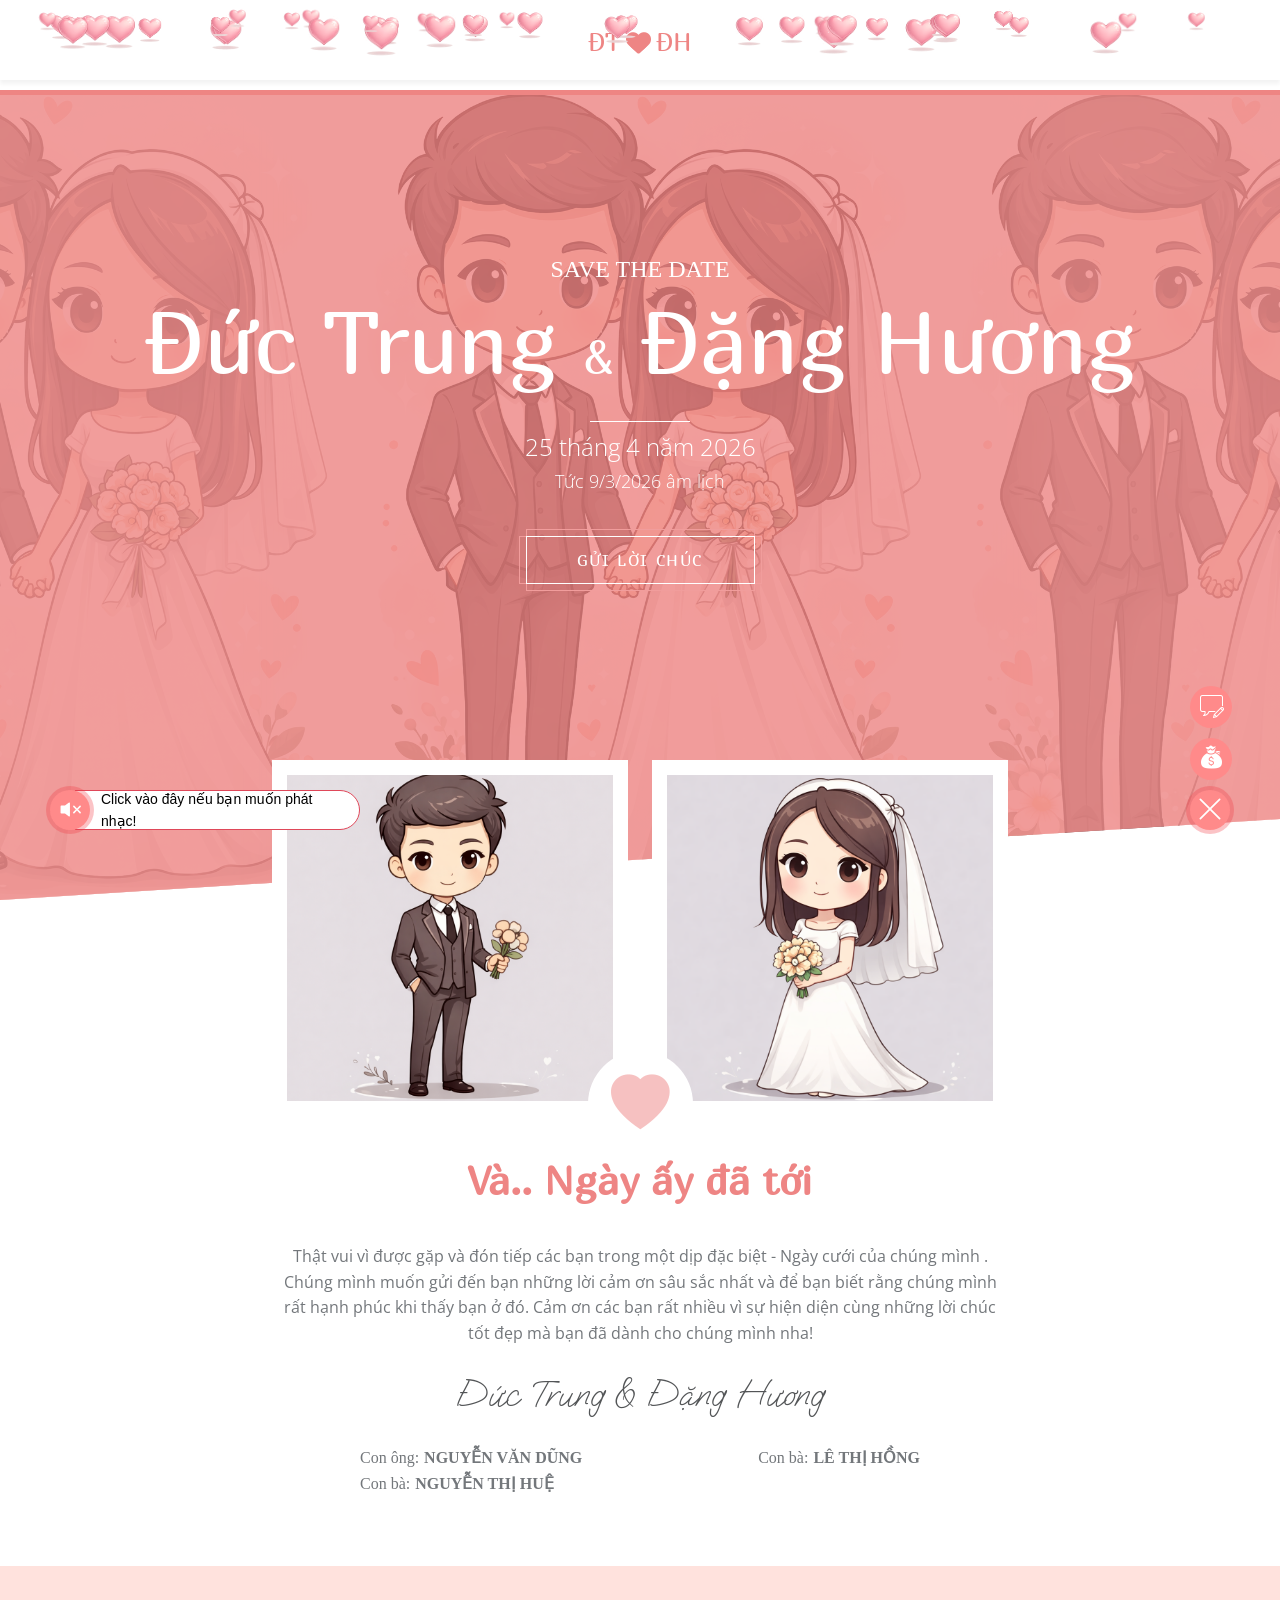
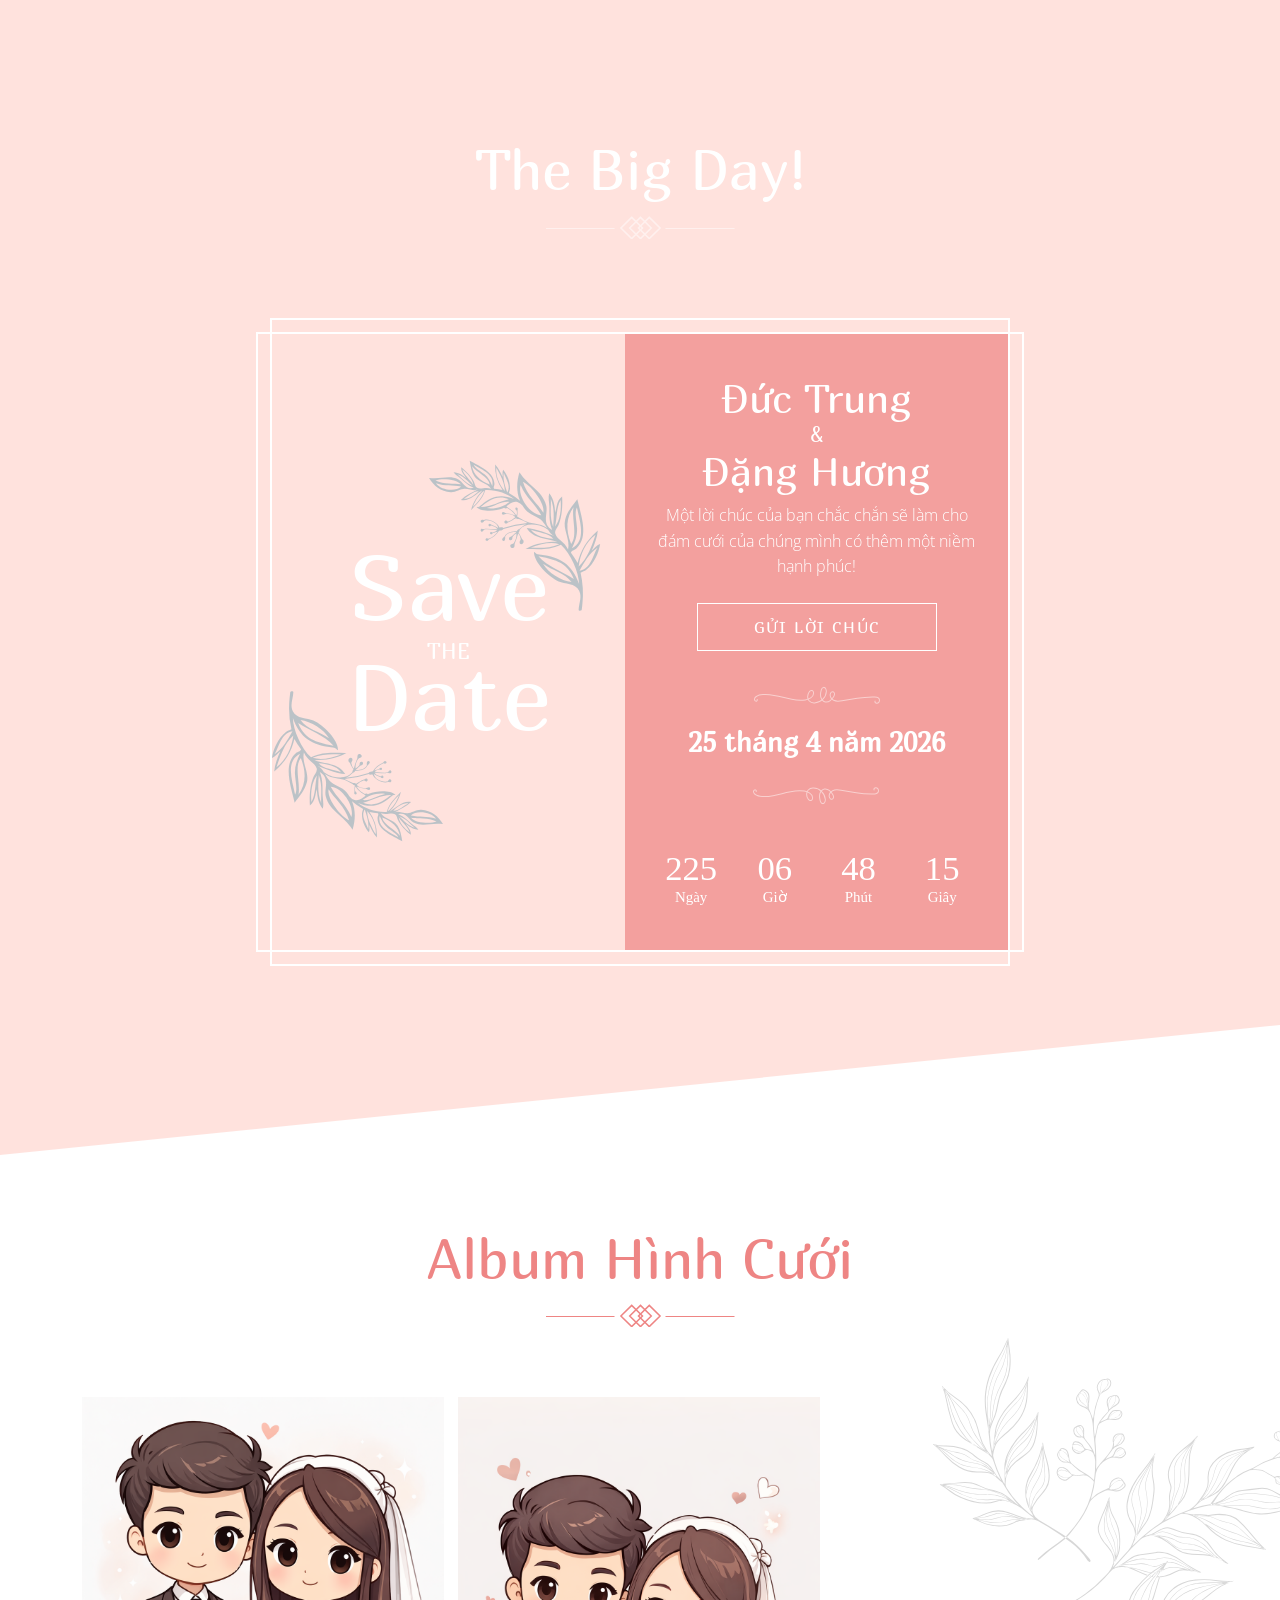
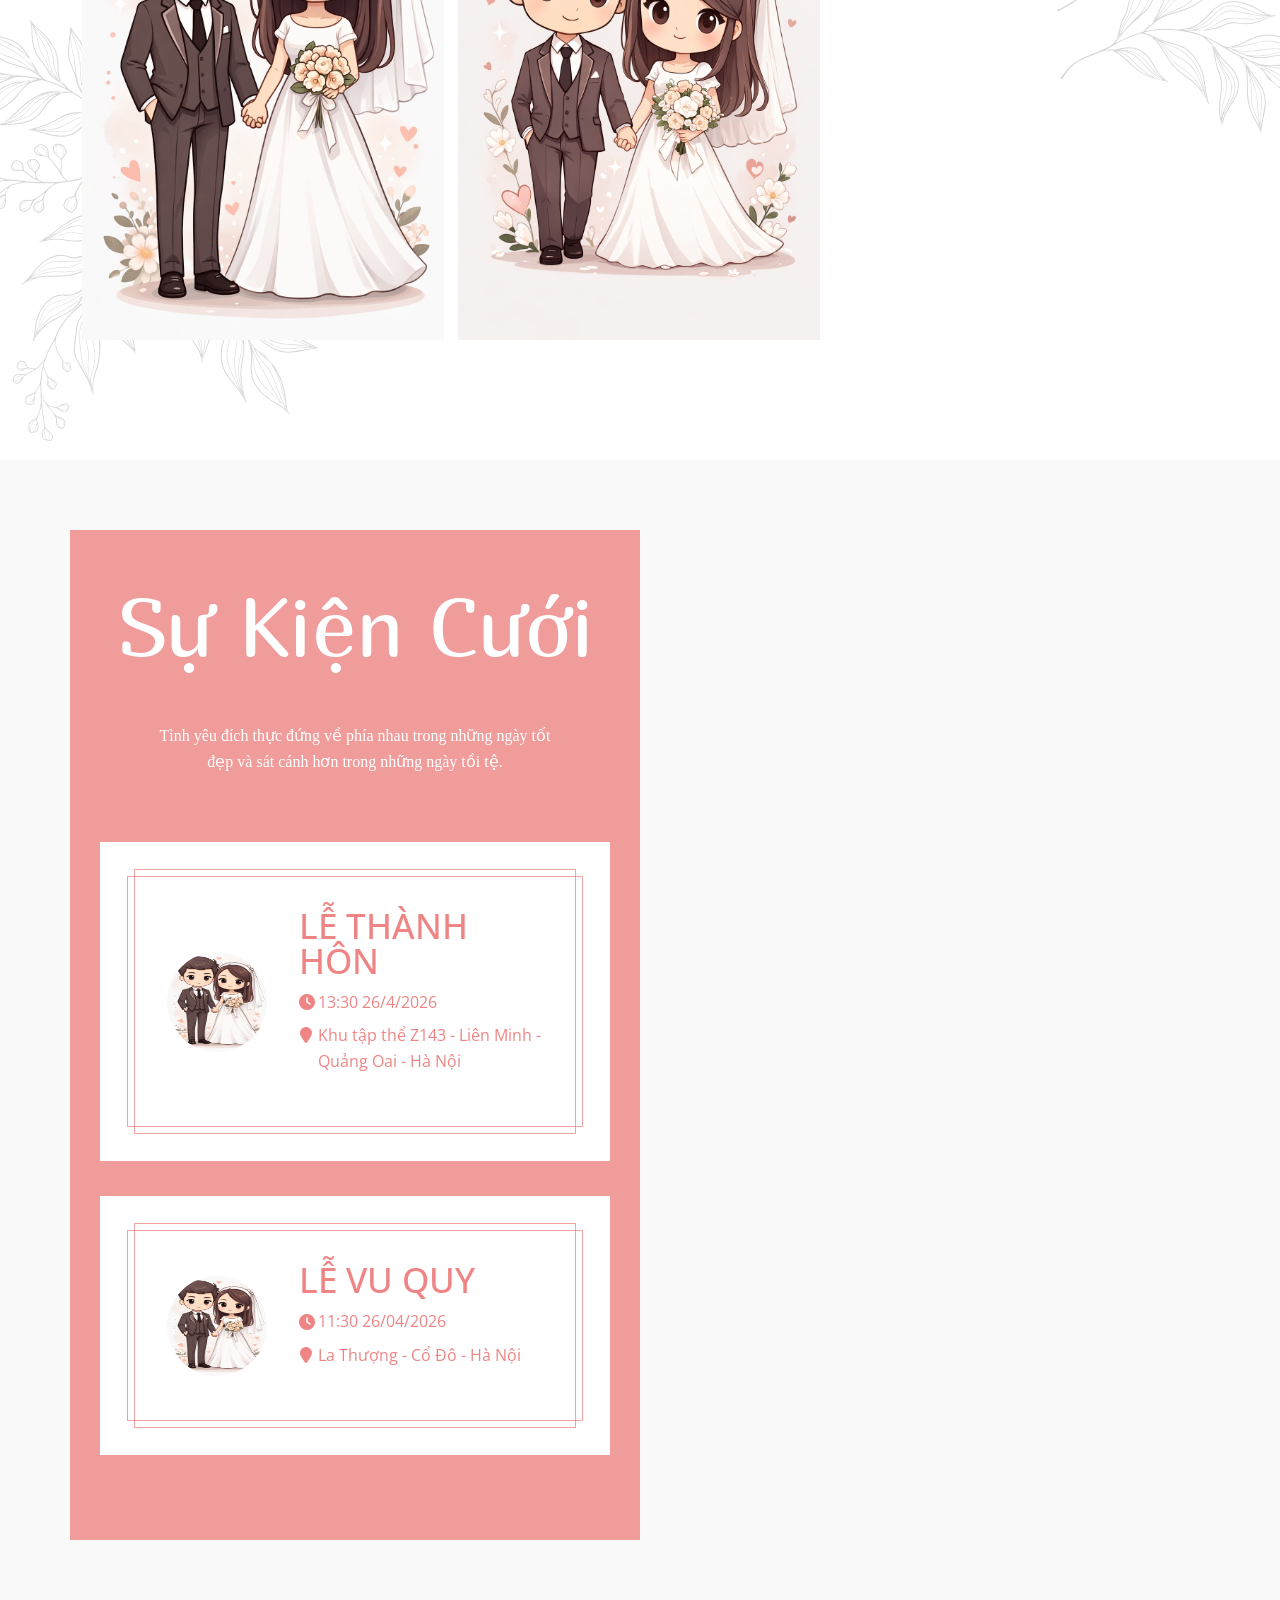
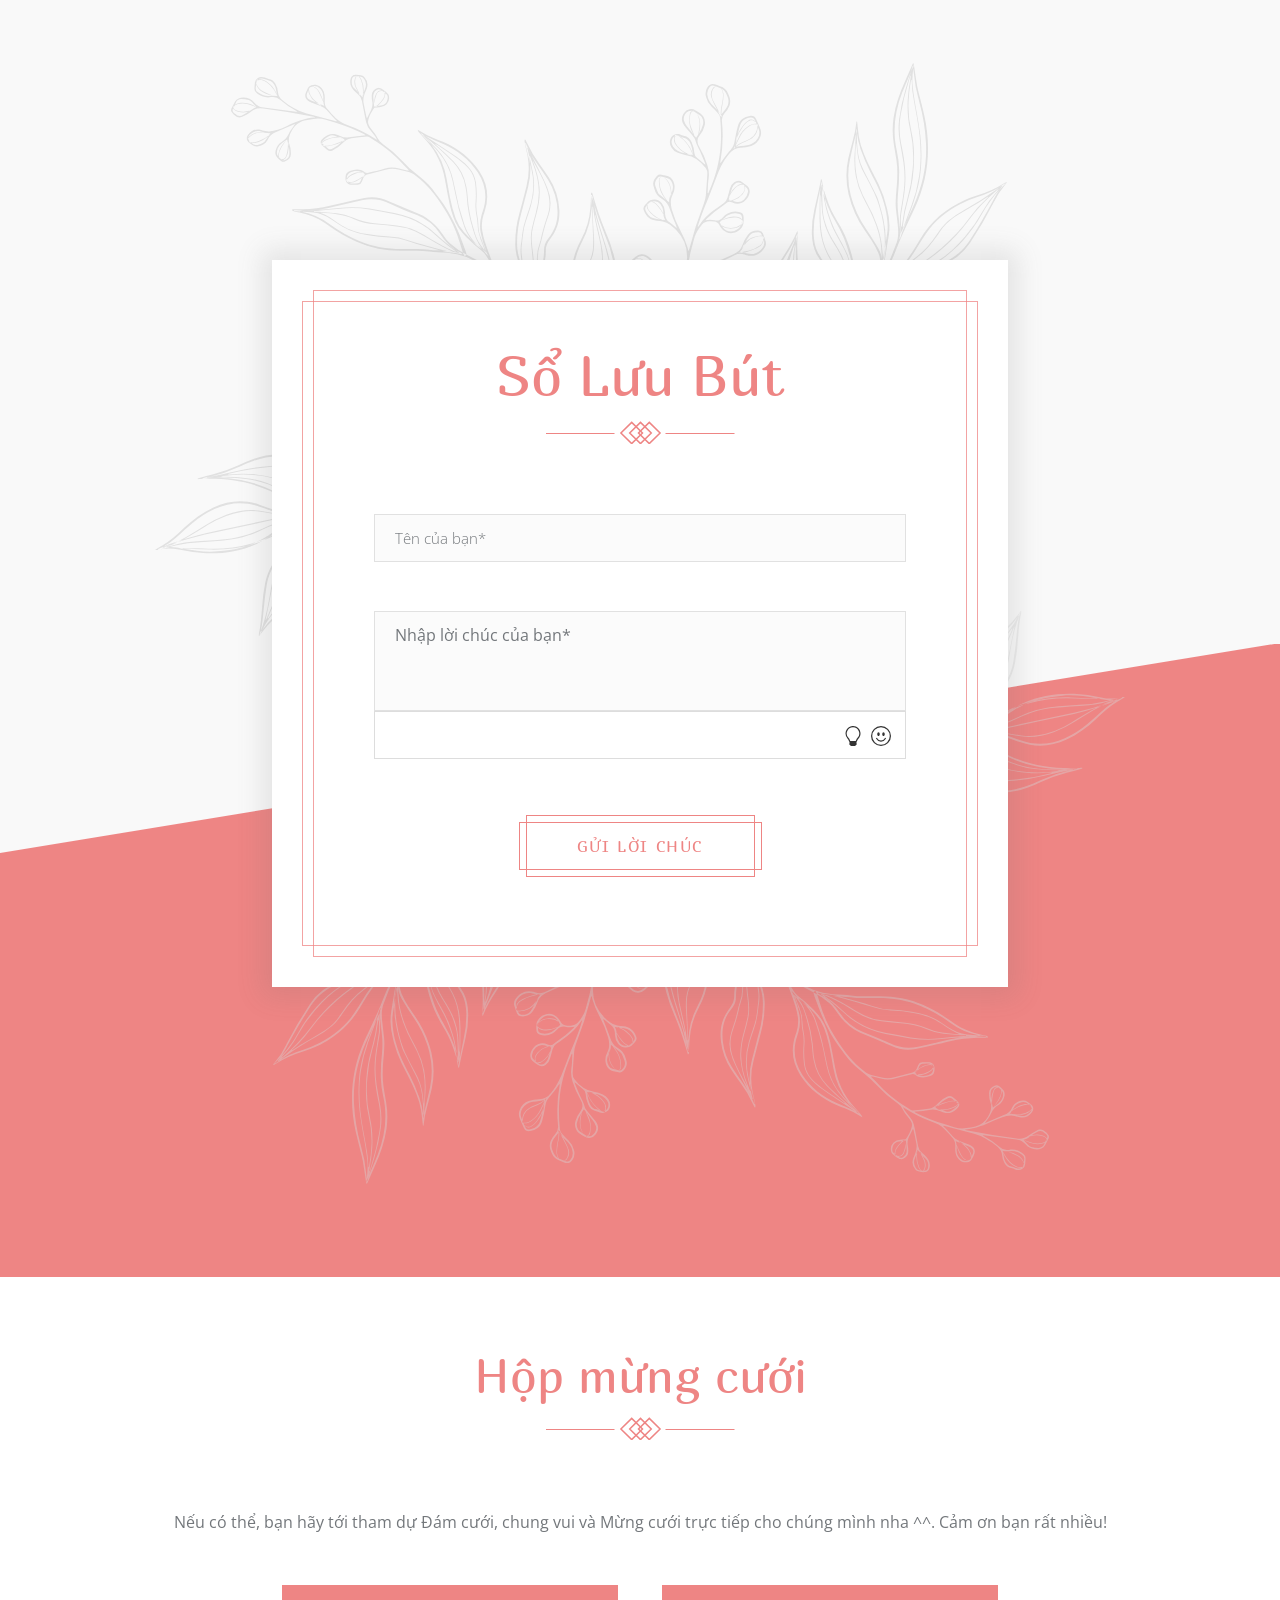
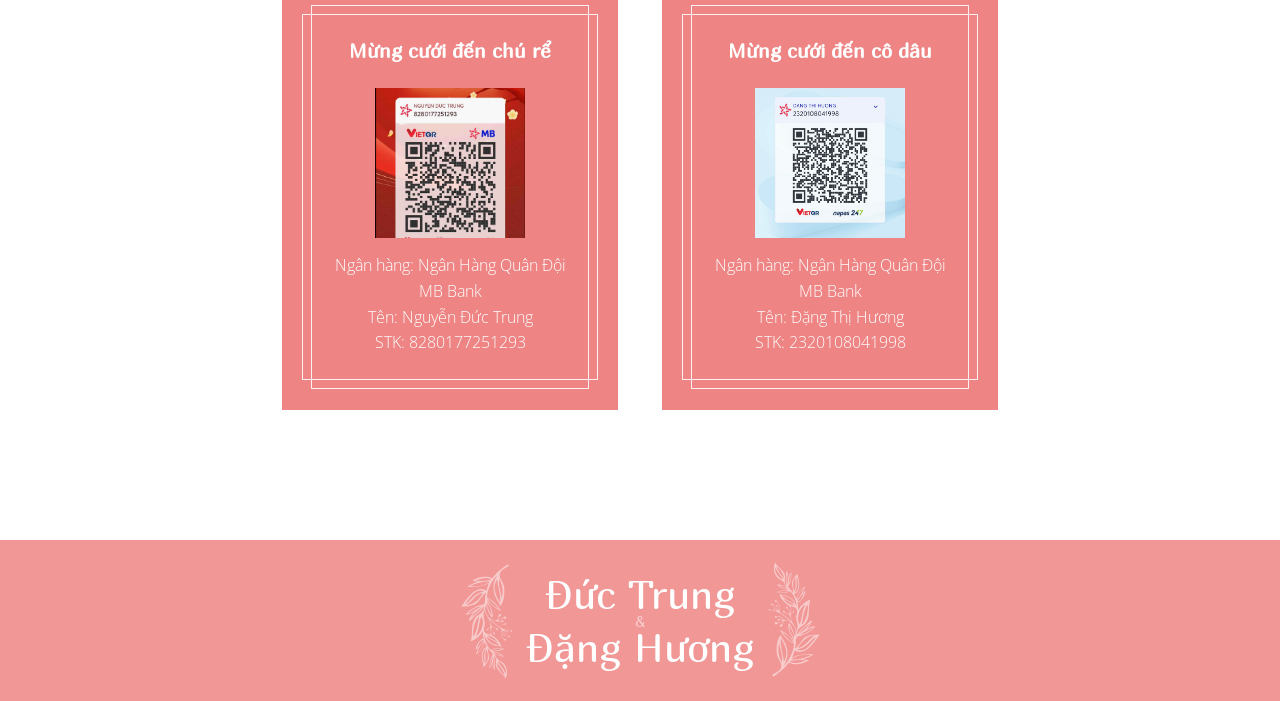
==== index.html @ c7b1bcf0 "feat: Done" ====
<!DOCTYPE html><html lang="en"><head>
    <meta charset="UTF-8">
    <meta http-equiv="Cache-Control" content="no-cache, no-store, must-revalidate">
    <meta http-equiv="Pragma" content="no-cache">
    <meta http-equiv="Expires" content="0">

    <meta name="csrf-token" content="qqDpcQHNLdvWpYX98ymdb5BP0wqhELfcczcBaoLv">
    <meta charset="utf-8">
    <meta http-equiv="X-UA-Compatible" content="IE=edge">
    <meta name="viewport" content="width=device-width, initial-scale=1">
    <meta name="format-detection" content="telephone=no">
    <title>Đức Trung & Đặng Hương Wedding site!</title>
    <meta name="description" content="Đức Trung & Đặng Hương Wedding site!">
    <meta name="keywords" content="Wedding, Wedding website, Website đám cưới, Tạo website đám cưới miễn phí">
    <meta property="og:site_name" content="Đức Trung & Đặng Hương Wedding site!">
    <meta property="og:type" content="website">
    <meta property="og:title" content="Đức Trung & Đặng Hương Wedding site!">
    <meta property="og:description" content="Đức Trung & Đặng Hương Wedding site!">
    
    <meta property="og:image" content="images/cgk701FYOW.webp">
    <meta property="og:image:url" content="images/cgk701FYOW.webp">
    <meta property="og:image:secure_url" content="images/cgk701FYOW.webp">
    <meta property="og:image:type" content="image/jpeg">
    <meta property="og:image:width" content="1200">
    <meta property="og:image:height" content="630">

    <link rel="stylesheet" href="css/croppie.min.css">
    <script src="js/croppie.min.js"></script>
    <link rel="stylesheet" href="css/flatpickr.min.css">
    <link rel="stylesheet" href="css/confirmDate.css">
    <script src="https://cdn.jsdelivr.net/npm/flatpickr"></script>
    <script src="js/confirmDate.js"></script>


    <!-- Fav and touch icons -->
    <link rel="icon" type="image/png" sizes="32x32" href="images/7aa88a269f39195eb25da2bb198f0aa9.webp">

    <!-- Google Web Fonts -->
    <link rel="preconnect" href="https://fonts.googleapis.com">
    <link rel="preconnect" href="https://fonts.gstatic.com" crossorigin="">
    <link href="https://fonts.googleapis.com/css2?family=Open+Sans&display=swap" rel="stylesheet">
    <link href="https://fonts.googleapis.com/css2?family=Marmelad&family=Oooh+Baby&family=Bellota+Text&display=swap" rel="stylesheet">

    <link href="css/bootstrap.min.css" rel="stylesheet">
    <!-- thêm fontawesome-all -->
    <link href="css/fontawesome-all.min.css" rel="stylesheet">

    <link href="css/libs.css" rel="stylesheet">
    <link href="css/fontawesome-all.min.css" rel="stylesheet">
    <link href="css/neela-icon-set.css" rel="stylesheet">
    <link href="css/owl.carousel.min.css" rel="stylesheet">
    <link href="css/calendar.css" rel="stylesheet">

    <link href="css/style.css" rel="stylesheet">
    <script type="text/javascript" async="" src="js/analytics.js"></script>
    <script type="text/javascript" async="" src="https://www.googletagmanager.com/gtag/js?id=UA-136239187-4&l=dataLayer&cx=c"></script>

    <!-- Google tag (gtag.js) -->
    <script async="" src="https://www.googletagmanager.com/gtag/js?id=G-8YPZ7RCX4G"></script>
    <script>
        window.dataLayer = window.dataLayer || [];

        function gtag() {
            dataLayer.push(arguments);
        }
        gtag('js', new Date());

        gtag('config', 'G-8YPZ7RCX4G');
    </script>


    <script type="text/javascript">
        var photoGalleries = [];
    </script>
    <style type="text/css">
        .fancybox-margin {
            margin-right: 19px;
        }
    </style>
    <style>
            .fa-heart:before {
                content: "";
                display: inline-block;
                width: 25px;
                height: 25px;
                background-image: url("images/7aa88a269f39195eb25da2bb198f0aa9.webp");
                background-size: contain;
                background-repeat: no-repeat;
                background-position: center;
                vertical-align: middle;
            }
        .minicolors {
            position: relative;
            display: inline-block;
            z-index: 1
        }

        .minicolors-focus {
            z-index: 2
        }

        .minicolors.minicolors-theme-default .minicolors-input {
            margin: 0;
            margin-right: 3px;
            border: 1px solid #ababab;
            font: 14px sans-serif;
            width: 65px;
            height: 16px;
            border-radius: 0;
            box-shadow: inset 0 2px 4px rgba(0, 0, 0, .04);
            padding: 2px;
            margin-right: -1px
        }

        .minicolors-theme-default.minicolors .minicolors-input {
            vertical-align: middle;
            outline: 0
        }

        .minicolors-theme-default.minicolors-swatch-left .minicolors-input {
            margin-left: -1px;
            margin-right: auto
        }

        .minicolors-theme-default.minicolors-focus .minicolors-input,
        .minicolors-theme-default.minicolors-focus .minicolors-swatch {
            border-color: #999
        }

        .minicolors-hidden {
            position: absolute;
            left: -9999em
        }

        .minicolors-swatch {
            position: relative;
            width: 20px;
            height: 20px;
            text-align: left;
            background: url(images/jquery.minicolors.png) -80px 0;
            border: solid 1px #ababab;
            vertical-align: middle;
            display: inline-block
        }

        .minicolors-swatch SPAN {
            position: relative;
            width: 100%;
            height: 100%;
            background: 0 0;
            box-shadow: inset 0 9px 0 rgba(255, 255, 255, .1);
            display: inline-block
        }

        .minicolors-panel {
            position: absolute;
            top: 26px;
            left: 0;
            width: 173px;
            height: 152px;
            background: #fff;
            border: solid 1px #ccc;
            box-shadow: 0 0 20px rgba(0, 0, 0, .2);
            display: none
        }

        .minicolors-position-top .minicolors-panel {
            top: -156px
        }

        .minicolors-position-left .minicolors-panel {
            left: -83px
        }

        .minicolors-position-left.minicolors-with-opacity .minicolors-panel {
            left: -104px
        }

        .minicolors-with-opacity .minicolors-panel {
            width: 194px
        }

        .minicolors .minicolors-grid {
            position: absolute;
            top: 1px;
            left: 1px;
            width: 150px;
            height: 150px;
            background: url(images/jquery.minicolors.png) -120px 0;
            cursor: crosshair
        }

        .minicolors .minicolors-grid-inner {
            position: absolute;
            top: 0;
            left: 0;
            width: 150px;
            height: 150px;
            background: 0 0
        }

        .minicolors-slider-saturation .minicolors-grid {
            background-position: -420px 0
        }

        .minicolors-slider-saturation .minicolors-grid-inner {
            background: url(images/jquery.minicolors.png) -270px 0
        }

        .minicolors-slider-brightness .minicolors-grid {
            background-position: -570px 0
        }

        .minicolors-slider-brightness .minicolors-grid-inner {
            background: #000
        }

        .minicolors-slider-wheel .minicolors-grid {
            background-position: -720px 0
        }

        .minicolors-opacity-slider,
        .minicolors-slider {
            position: absolute;
            top: 1px;
            left: 152px;
            width: 20px;
            height: 150px;
            background: #fff url(images/jquery.minicolors.png) 0 0;
            cursor: crosshair
        }

        .minicolors-slider-saturation .minicolors-slider {
            background-position: -60px 0
        }

        .minicolors-slider-brightness .minicolors-slider {
            background-position: -20px 0
        }

        .minicolors-slider-wheel .minicolors-slider {
            background-position: -20px 0
        }

        .minicolors-opacity-slider {
            left: 173px;
            background-position: -40px 0;
            display: none
        }

        .minicolors-with-opacity .minicolors-opacity-slider {
            display: block
        }

        .minicolors-grid .minicolors-picker {
            position: absolute;
            top: 70px;
            left: 70px;
            width: 10px;
            height: 10px;
            border: solid 1px #000;
            border-radius: 10px;
            margin-top: -6px;
            margin-left: -6px;
            background: 0 0
        }

        .minicolors-grid .minicolors-picker SPAN {
            position: absolute;
            top: 0;
            left: 0;
            width: 6px;
            height: 6px;
            border-radius: 6px;
            border: solid 2px #fff
        }

        .minicolors-picker {
            position: absolute;
            top: 0;
            left: 0;
            width: 18px;
            height: 2px;
            background: #fff;
            border: solid 1px #000;
            margin-top: -2px
        }

        .minicolors-inline .minicolors-input,
        .minicolors-inline .minicolors-swatch {
            display: none
        }

        .minicolors-inline .minicolors-panel {
            position: relative;
            top: auto;
            left: auto;
            display: inline-block
        }

        .minicolors-theme-bootstrap .minicolors-input {
            padding: 4px 6px;
            padding-left: 30px;
            background-color: #fff;
            border: 1px solid #ababab;
            border-radius: 3px;
            color: #ababab;
            font-family: Lato, sans-serif;
            font-size: 14px;
            height: 27px;
            width: 149px;
            line-height: 19px;
            margin: 0
        }

        .minicolors-theme-bootstrap.minicolors-focus .minicolors-input {
            border-color: #74777c;
            box-shadow: none;
            outline: 0
        }

        .minicolors-theme-bootstrap .minicolors-swatch {
            position: absolute;
            left: 4px;
            top: 4px;
            z-index: 2
        }

        .minicolors-theme-bootstrap.minicolors-swatch-position-right .minicolors-input {
            padding-left: 6px;
            padding-right: 30px
        }

        .minicolors-theme-bootstrap.minicolors-swatch-position-right .minicolors-swatch {
            left: auto;
            right: 4px
        }

        .minicolors-theme-bootstrap .minicolors-panel {
            top: 28px;
            z-index: 3
        }

        .minicolors-theme-bootstrap.minicolors-position-top .minicolors-panel {
            top: -154px
        }

        .minicolors-theme-bootstrap.minicolors-position-left .minicolors-panel {
            left: -63px
        }

        .minicolors-theme-bootstrap.minicolors-position-left.minicolors-with-opacity .minicolors-panel {
            left: -84px
        }

        #template-settings {
            position: fixed;
            width: 185px;
            top: 85px;
            left: -188px;
            background-color: #f7f8fa;
            z-index: 2000;
            padding: 12px 10px;
            -webkit-border-bottom-right-radius: 3px;
            -moz-border-bottom-right-radius: 3px;
            border-bottom-right-radius: 3px;
            -webkit-box-shadow: 1px 1px 1px 1px rgba(0, 0, 0, .2);
            -moz-box-shadow: 1px 1px 1px 1px rgba(0, 0, 0, .2);
            box-shadow: 1px 1px 1px 1px rgba(0, 0, 0, .2)
        }

        #template-settings>i {
            position: absolute;
            top: 0;
            right: -36px;
            cursor: pointer;
            background-color: #f7f8fa;
            text-align: center;
            line-height: 36px;
            width: 36px;
            height: 36px;
            font-size: 20pt;
            -webkit-border-top-right-radius: 3px;
            -moz-border-top-right-radius: 3px;
            border-top-right-radius: 3px;
            -webkit-border-bottom-right-radius: 3px;
            -moz-border-bottom-right-radius: 3px;
            border-bottom-right-radius: 3px;
            -webkit-box-shadow: 2px 1px 2px 0 rgba(0, 0, 0, .3);
            -moz-box-shadow: 2px 1px 2px 0 rgba(0, 0, 0, .3);
            box-shadow: 2px 1px 2px 0 rgba(0, 0, 0, .3)
        }

        #template-settings h4 {
            color: #73777b;
            font-weight: 700;
            margin-bottom: 5px;
            font-size: 14pt
        }

        #template-settings input,
        #template-settings select,
        .settings-pattern {
            margin-bottom: 20px
        }

        #template-settings input {
            width: 149px
        }

        #template-settings input#settings-rtl {
            width: 15px;
            height: 15px;
        }

        #template-settings .form-check {
            margin-bottom: 20px;
        }

        #template-settings .form-check label {
            padding-left: 5px;
        }

        #template-settings select {
            width: 150px;
            height: 28px;
            padding: 4px 0 0 5px;
            border: 1px solid #ababab;
            font-size: 9pt;
            -webkit-border-radius: 3px;
            -moz-border-radius: 3px;
            border-radius: 3px
        }

        #template-settings>div {
            font-size: 9pt
        }

        #template-settings.form-style .checkbox {
            padding-left: 22px
        }
    </style>
    <style type="text/css" id="custom_color">
        #footer .copyright a:hover,
        .widget-quick-links>ul li a:hover,
        .contact-info li a:hover,
        .widget-tags .tags a:hover,
        .widget-latest-posts>ul h3 a:hover,
        .widget-categories>ul li a:hover,
        .comments .comment-list>li .comment .reply-btn:hover,
        .comments .comment-list>li .comment-info .reply-btn:hover,
        .blog-listing .item .blog-meta li a:hover,
        .blog-listing .post-content .blog-meta li a:hover,
        .blog-main .item .blog-meta li a:hover,
        .blog-main .post-content .blog-meta li a:hover,
        h1,
        h2,
        h3,
        h4,
        h5,
        h6,
        .color,
        a,
        a:hover,
        a:focus,
        .cta,
        .btn,
        .btn:hover,
        .btn:focus,
        .btn:active,
        .btn-primary,
        .btn-primary:hover,
        .btn-primary:focus,
        .btn-primary:active,
        .btn-primary.disabled,
        .btn-primary:disabled,
        .owl-carousel .owl-nav button.owl-next,
        .owl-carousel .owl-nav button.owl-prev,
        .nav .open>a,
        .nav .open>a:hover,
        .nav .open>a:focus,
        .nav>li>a:hover,
        .nav>li>a:focus,
        .navbar-nav>li>a.active,
        .navbar-nav .dropdown-menu>li>a:hover,
        .navbar-nav .dropdown-menu>li>a:focus,
        .navbar-nav .dropdown-menu>li>a.active,
        .light.sticky #nav-mobile-btn:active,
        .light.sticky #nav-mobile-btn:hover,
        .nav-mobile a:hover,
        .hero-title,
        .hero-subtitle,
        .element .image .hover-info .sn-icons a,
        .element-v2 .info .sn-icons a,
        .timeline .year .neela-style,
        .timeline_footer .punchline,
        .marker,
        .wedding-details>i,
        .wedding-gifts li,
        .wedding-gifts li .neela-style,
        .title.color,
        .title-fancy.color,
        .title-fancy-lg.color,
        .blog-listing .item .blog-meta li,
        .blog-listing .post-content .blog-meta li,
        .blog-main .item .blog-meta li,
        .blog-main .post-content .blog-meta li,
        .blog-listing .item .blog-meta li a,
        .blog-listing .post-content .blog-meta li a,
        .blog-main .item .blog-meta li a,
        .blog-main .post-content .blog-meta li a,
        .pagination ul li a:hover,
        .pagination ul li a.active,
        .pagination ul#previous li a,
        .pagination ul#next li a,
        .widget-search form button,
        .widget-categories>ul li a:hover span,
        .widget-categories>ul li:hover:before,
        .widget-latest-posts>ul .top-info li a:hover,
        .widget-newsletter form button,
        .form-check-wrapper,
        .sn-icons a,
        .progress-wrapper,
        .divider-about-us,
        .divider-about-us i,
        .timeline_footer i {
            color: #ee8584;
        }

        ::selection,
        ::-moz-selection,
        .nav-section.light.sticky,
        .timeline::before,
        .map-info-container::before {
            background: #ee8584 !important;
        }

        .loading-heart {
            stroke: #ee8584;
        }

        .bg-color,
        .owl-carousel .owl-nav button.owl-next:hover,
        .owl-carousel .owl-nav button.owl-prev:hover,
        #nav-mobile-btn,
        .light #nav-mobile-btn:active,
        .light #nav-mobile-btn:hover,
        .timeline .date,
        .timeline .description,
        .menu-section,
        .menu-section::before,
        .menu-wrapper,
        .map-info-container .info-wrapper .location-info,
        .marker:hover,
        .map_pins_full,
        .bmaid-gmen-color .image .hover-info,
        #testimonials,
        .gallery-scroller li,
        .page-header,
        .blog-listing .item .date,
        .blog-listing .post-content .date,
        .blog-main .item .date,
        .blog-main .post-content .date,
        .pagination ul#previous li a:hover,
        .pagination ul#next li a:hover,
        .widget-search form button:hover,
        .widget-newsletter,
        .widget-newsletter form button:hover,
        .form-check-input:checked,
        .progress-wrapper .progress .progress-bar,
        .cryptos-box-view .cryptos-box-view-close,
        .cryptos-box-view .coin-address {
            background-color: #ee8584 !important;
        }

        .btn:hover,
        .btn:focus,
        .btn:active,
        .btn-primary:hover,
        .btn-primary:focus,
        .btn-primary:active,
        .btn-primary.disabled,
        .btn-primary:disabled,
        .owl-carousel .owl-nav button.owl-next,
        .owl-carousel .owl-nav button.owl-prev,
        .marker,
        .marker::before,
        .marker:hover::after,
        .pagination ul#previous li,
        .pagination ul#next li,
        .widget-search form button:hover~input,
        .widget-newsletter form button:hover~input,
        #rsvp-2::before,
        .form-control:focus,
        .form-select:focus,
        .form-check-input[type=radio],
        .form-check-input:checked[type=radio],
        .form-check-input[type=checkbox] {
            border-color: #ee8584;
        }

        .navbar-nav .dropdown-submenu:hover>a:after,
        .element .image .hover-info .v-lines,
        .element-v2 .info .v-lines,
        .timeline .year .neela-style .v-lines,
        .wedding-gifts li:hover .neela-style .v-lines,
        .form-wrapper.neela-style>.v-lines {
            border-left-color: #ee8584;
        }

        .element .image .hover-info .h-lines,
        .element-v2 .info .h-lines,
        .timeline .year .neela-style .h-lines,
        .wedding-gifts li:hover .neela-style .h-lines,
        .form-wrapper.neela-style>.h-lines {
            border-top-color: #ee8584;
        }

        .element .image .hover-info .h-lines,
        .element-v2 .info .h-lines,
        .timeline .year .neela-style .h-lines,
        .wedding-gifts li:hover .neela-style .h-lines,
        .form-wrapper.neela-style>.h-lines,
        .progress-wrapper .progress {
            border-bottom-color: #ee8584;
        }

        .element .image .hover-info .v-lines,
        .element-v2 .info .v-lines,
        .timeline .year .neela-style .v-lines,
        .wedding-gifts li:hover .neela-style .v-lines,
        .form-wrapper.neela-style>.v-lines {
            border-right-color: #ee8584;
        }

        .marker::before,
        .marker:hover::after {
            border-color: #ee8584 transparent transparent transparent;
        }

        #footer .copyright a,
        .widget-quick-links>ul li a,
        .contact-info li a,
        .widget-tags .tags a,
        .widget-latest-posts>ul h3 a,
        .widget-categories>ul li a,
        .comments .comment-list>li .comment .reply-btn,
        .comments .comment-list>li .comment-info .reply-btn,
        .blog-listing .item .blog-meta li a,
        .blog-listing .post-content .blog-meta li a,
        .blog-main .item .blog-meta li a,
        .blog-main .post-content .blog-meta li a {
            background-image: linear-gradient(#ee8584, #ee8584);
        }

        #rsvp {
            background: linear-gradient(#fff 50%, #ee8584 50%) no-repeat;
        }

        #rsvp.section-bg-color {
            background: linear-gradient(#f9f9f9 50%, #ee8584 50%) no-repeat;
        }

        #rsvp-2 {
            background: linear-gradient(#ee8584 50%, #fff 50%) no-repeat;
        }

        #rsvp-2.section-bg-color {
            background: linear-gradient(#ee8584 50%, #f9f9f9 50%) no-repeat;
        }

        #rsvp-2.section-bg-color::before {
            border-color: #ee8584 transparent transparent transparent;
        }

        .nav-mobile {
            border-left-color: rgba(238, 133, 132, 0.3);
        }

        .invite .invite_info,
        .gallery-scroller li .hover-info,
        .gallery .item .hover-info {
            background-color: rgba(238, 133, 132, 0.7);
        }

        .blog-listing .item .image a,
        .blog-listing .post-content .image a,
        .blog-main .item .image a,
        .blog-main .post-content .image a,
        .widget-latest-posts>ul>li .image a {
            background-color: rgba(238, 133, 132, 0.8);
        }

        .wedding-gifts li .neela-style .h-lines {
            border-top-color: rgba(238, 133, 132, 0.5);
            border-bottom-color: rgba(238, 133, 132, 0.5);
        }

        .wedding-gifts li .neela-style .v-lines {
            border-left-color: rgba(238, 133, 132, 0.5);
            border-right-color: rgba(238, 133, 132, 0.5);
        }

        .bg-color-overlay::before,
        /* #hero::before,
        .page-header::before {
            background-color: #9f5958;
        } */

        .btn-primary:hover,
        .btn-primary:focus,
        .btn-primary:active {
            background-color: rgba(238, 133, 132, 0.05);
        }

        .bg {
            background-color: rgba(238, 133, 132, 1);
        }

        #giftregistry .events-boxs {
            background-color: rgba(238, 133, 132, 0.8);
        }

        .wish-box-item:after,
        .wish-box,
        .cryptos-box-view .cryptos-box-view-close,
        .swal2-popup {
            border-color: #fff;
        }

        .wish-box::-webkit-scrollbar-thumb {
            background-color: rgba(238, 133, 132, 0.8);
        }

        .btn-light,
        .btn-light:hover,
        .btn-light:focus,
        .btn-light:active {
            color: #fff;
            border-color: #fff;
        }

        .bmaid-gmen-color .image .hover-info h3,
        .bmaid-gmen-color .image .hover-info .sn-icons a {
            color: #fff;
        }

        .bmaid-gmen-color .image .hover-info .h-lines {
            border-top-color: #fff;
            border-bottom-color: #fff;
        }

        .bmaid-gmen-color .image .hover-info .v-lines {
            border-left-color: #fff;
            border-right-color: #fff;
        }

        .widget-newsletter.light {
            background-color: transparent !important;
        }

        .section-title::after {
            background-image: url("data:image/svg+xml,%3Csvg xmlns='http://www.w3.org/2000/svg' width='189' height='26' viewBox='0 0 189 26'%3E%3Cpath fill='none' fill-rule='evenodd' stroke='%23ee8584' stroke-width='1.5px' d='M86.19%2C2.362L96.98%2C13%2C86.19%2C23.634%2C75.4%2C13Z'/%3E%3Cpath fill='none' fill-rule='evenodd' stroke='%23ee8584' stroke-width='1.5px' d='M94.985%2C2.362L105.775%2C13%2C94.985%2C23.634%2C84.2%2C13Z'/%3E%3Cpath fill='none' fill-rule='evenodd' stroke='%23ee8584' stroke-width='1.5px' d='M103.78%2C2.362L114.57%2C13%2C103.78%2C23.634%2C92.991%2C13Z'/%3E%3Cpath fill-rule='evenodd' fill='%23ee8584' d='M120%2C14V13H523v1H120Z'/%3E%3Cpath fill-rule='evenodd' fill='%23ee8584' d='M-331%2C14V13H69v1H-331Z'/%3E%3C/svg%3E");
        }

        .blog-listing .item .info-blog .post-title::after,
        .blog-listing .post-content .info-blog .post-title::after,
        .blog-main .item .info-blog .post-title::after,
        .blog-main .post-content .info-blog .post-title::after {
            background-image: url("data:image/svg+xml,%3Csvg xmlns='http://www.w3.org/2000/svg' width='189' height='26' viewBox='0 0 189 26'%3E%3Cpath fill='none' fill-rule='evenodd' stroke='%23ee8584' stroke-width='1.5px' d='M86.19%2C2.362L96.98%2C13%2C86.19%2C23.634%2C75.4%2C13Z'/%3E%3Cpath fill='none' fill-rule='evenodd' stroke='%23ee8584' stroke-width='1.5px' d='M94.985%2C2.362L105.775%2C13%2C94.985%2C23.634%2C84.2%2C13Z'/%3E%3Cpath fill='none' fill-rule='evenodd' stroke='%23ee8584' stroke-width='1.5px' d='M103.78%2C2.362L114.57%2C13%2C103.78%2C23.634%2C92.991%2C13Z'/%3E%3Cpath fill-rule='evenodd' fill='%23ee8584' d='M120%2C14V13H523v1H120Z'/%3E%3Cpath fill-rule='evenodd' fill='%23ee8584' d='M-331%2C14V13H69v1H-331Z'/%3E%3C/svg%3E");
        }

        .hero-divider-top::before,
        .hero-divider-bottom::before {
            background-image: url("data:image/svg+xml,%3Csvg xmlns='http://www.w3.org/2000/svg' viewBox='0 0 126.17 16.56'%3E%3Cpath fill='%23ee8584' d='M3.62,14.25l0,.17a.7.7,0,0,1-.24.48.85.85,0,0,1-.55.24H2.74a1,1,0,0,1-.61-.46,1.59,1.59,0,0,1-.25-.86l0-.21a3.18,3.18,0,0,1,1.26-1.86c1.8-1.47,4.29-2,6.74-2.11q1.11-.07,2.22-.07C18,9.55,23.85,11,29.75,12.38s11.8,2.86,17.79,2.86a33.3,33.3,0,0,0,4.8-.34,14,14,0,0,0,5.63-2A6.33,6.33,0,0,0,61,8.15c0-.11,0-.21,0-.32A3.85,3.85,0,0,0,60.6,6a2.42,2.42,0,0,0-1.49-1.22,2.25,2.25,0,0,0-.58-.07,2.89,2.89,0,0,0-1.63.56,5.33,5.33,0,0,0-1.2,1.19h0a8.46,8.46,0,0,0-1.65,4.94,6.14,6.14,0,0,0,1.53,4.2,7.76,7.76,0,0,0,5.26,2.25l.72,0a12.33,12.33,0,0,0,8.35-3.48,12.07,12.07,0,0,0,3.9-8.16V6a5.77,5.77,0,0,0-.72-2.81,3.34,3.34,0,0,0-.94-1.06,2.36,2.36,0,0,0-1.37-.44h-.25a2.8,2.8,0,0,0-2,1.29,6.84,6.84,0,0,0-.94,2.16A16.39,16.39,0,0,0,67,9.28a9.88,9.88,0,0,0,.38,2.79,7.59,7.59,0,0,0,1.8,3.12,5.86,5.86,0,0,0,3.14,1.74,5.54,5.54,0,0,0,1,.09,7.06,7.06,0,0,0,4.19-1.56,14.78,14.78,0,0,0,3.15-3.36A6.18,6.18,0,0,0,82,8.85V8.76a3.11,3.11,0,0,0-.59-1.81,2.29,2.29,0,0,0-1.66-1h-.17a2.45,2.45,0,0,0-1.43.5,3.47,3.47,0,0,0-1,1.11,4.32,4.32,0,0,0-.55,2.13A5.84,5.84,0,0,0,77.72,13a6.81,6.81,0,0,0,2.68,2.29,10.63,10.63,0,0,0,4.54.89,29.17,29.17,0,0,0,4.16-.37C99.25,14.31,109.32,12,119.44,12q1.12,0,2.24,0a10,10,0,0,1,2.14.25,3.3,3.3,0,0,1,1.65.91,2.2,2.2,0,0,1,.57,1.52,2.81,2.81,0,0,1-.61,1.74,1.9,1.9,0,0,1-1.48.75h-.22l-.06.5.1-.49a2.07,2.07,0,0,1-1-.49.76.76,0,0,1-.25-.54.71.71,0,0,1,.11-.37.5.5,0,0,0-.85-.53,1.71,1.71,0,0,0-.26.9,1.75,1.75,0,0,0,.55,1.25,3.05,3.05,0,0,0,1.54.76h0l.34,0a2.9,2.9,0,0,0,2.25-1.12,3.79,3.79,0,0,0,.83-2.37,3.2,3.2,0,0,0-.83-2.2,4.28,4.28,0,0,0-2.13-1.2,10.93,10.93,0,0,0-2.36-.29q-1.14,0-2.28,0c-10.28,0-20.39,2.28-30.49,3.74a28.43,28.43,0,0,1-4,.36,9.66,9.66,0,0,1-4.12-.8,5.82,5.82,0,0,1-2.28-2,4.84,4.84,0,0,1-.92-2.7A3.31,3.31,0,0,1,78,8.06a2.5,2.5,0,0,1,.69-.79A1.45,1.45,0,0,1,79.58,7h.09a1.3,1.3,0,0,1,.93.57A2.12,2.12,0,0,1,81,8.76v.06a5.27,5.27,0,0,1-1.17,2.71,13.79,13.79,0,0,1-2.93,3.13A6.07,6.07,0,0,1,73.31,16a4.54,4.54,0,0,1-.82-.07,4.86,4.86,0,0,1-2.6-1.45,6.61,6.61,0,0,1-1.56-2.71A8.9,8.9,0,0,1,68,9.28a15.4,15.4,0,0,1,.57-3.88,5.88,5.88,0,0,1,.79-1.84,1.8,1.8,0,0,1,1.29-.87h.15a1.35,1.35,0,0,1,.8.26,2.77,2.77,0,0,1,.9,1.27A5,5,0,0,1,72.82,6v.18a11.08,11.08,0,0,1-3.58,7.47,11.34,11.34,0,0,1-7.66,3.21l-.65,0a6.78,6.78,0,0,1-4.59-1.92,5.14,5.14,0,0,1-1.27-3.53A7.47,7.47,0,0,1,56.51,7a4.28,4.28,0,0,1,1-1,1.9,1.9,0,0,1,1.06-.39,1.23,1.23,0,0,1,.32,0,1.42,1.42,0,0,1,.87.73,2.85,2.85,0,0,1,.33,1.35v.24a5.33,5.33,0,0,1-2.64,4,13.12,13.12,0,0,1-5.22,1.87,32.34,32.34,0,0,1-4.65.32c-5.83,0-11.67-1.41-17.56-2.83S18.15,8.55,12.11,8.55q-1.14,0-2.28.07A12.7,12.7,0,0,0,2.52,11,4.13,4.13,0,0,0,.9,13.44a2.35,2.35,0,0,0,0,.36,2.59,2.59,0,0,0,.42,1.41,2,2,0,0,0,1.22.88,1.58,1.58,0,0,0,.35,0,1.83,1.83,0,0,0,1.24-.51,1.68,1.68,0,0,0,.56-1.21,1.36,1.36,0,0,0-.14-.61.5.5,0,1,0-.9.44Z' transform='translate(-0.88 -1.69)'/%3E%3C/svg%3E");
        }

        .hero-wrapper::before,
        /* .hero-wrapper::after {
            background-image: url("data:image/svg+xml,%3Csvg xmlns='http://www.w3.org/2000/svg' width='278' height='503' viewBox='0 0 278 503'%3E%3Cpath fill='%23ee8584' fill-rule='evenodd' d='M241%2C443.8c-8.1-0.4-15.8%2C6.3-22.4%2C6.2c-8.9-0.2-14.9-4.8-21.3-1.1c7.8-4.9%2C19.7-10.8%2C27.5-19.2%09c-14-3.4-23.6%2C10.6-34.4%2C17.1c7.2-8.9%2C15.3-21.4%2C17.9-35.8c-8.3%2C10.7-18%2C18.9-22.8%2C36.6c-14.7%2C1.5-36-6.2-46-16.2%20c21.3%2C10.2%2C36.9%2C4.6%2C52.4-10.8c4.9-4.9%2C5.3-3.3%2C7.8-4.1c-7.9-8.8-31.5-7.7-42.8-1.9c-0.5%2C0.3-1%2C0.6-1.5%2C0.9c-2.9-2.5-4.2%2C0-5.7-0.8%20c-4.9-2.6-10.7-8.9-12.4-13.1c4.5%2C2.2%2C9.4%2C3.6%2C14.4%2C4.1c2.9%2C0.4%2C4.1%2C3.4%2C6.1%2C1.7c1.7-1.5%2C1.1-4.3-0.7-4.5c-1.8-0.2-4.1%2C1.7-5.6%2C1.6%20c-3.6-0.1-8.6-0.9-11.8-3.6c-1-0.8-1.8-1.7-2.4-2.8c3.3-3.5%2C7.3-6.3%2C11.8-7.9c1.6%2C1.2%2C3%2C3.4%2C5.1%2C1.2c1.1-1.2%2C0.6-4.5-1.4-4.7%20c-2.1-0.2-2.9%2C1.9-3.9%2C2.2c-5%2C1.2-8.2%2C5.5-12.5%2C7.5c-1.4-0.6-2.8-1.9-5.1-1.4c-4.7-2.1-9.3-4.5-13.8-7.2c13.4-1.1%2C26.6-4.2%2C39.2-9.1%20c1.6%2C2.1%2C3.8%2C0.5%2C5.9%2C0.9c2.7%2C8.4%2C17.1%2C17.4%2C24.9%2C13.6c2.2%2C0%2C3.3%2C1.5%2C5.1-1.1c1.1-1.7-1.1-5.8-3.6-3.2c-1.1%2C1.2-1.8%2C3.4-3.5%2C3.6%20c-8.2%2C1.1-20.1-5-20.9-13.8c2.5%2C2.3%2C6.8%2C4.2%2C10.2%2C5.5c1.4%2C0.5%2C2%2C2.4%2C4.1%2C1.9c1.4-0.3%2C1.9-2.3%2C0.4-3.7c-2.2-2.2-2%2C1.1-4.3%2C0.6%20c-3.4-0.8-7-2.5-9.2-5.8c6.2-1.4%2C14.9%2C0.8%2C21.4-0.2c2.6-0.4%2C3.6%2C1.6%2C5-0.4c1.5-2.1-0.3-4.6-1.6-4.5c-1.7%2C0.2-2.9%2C2.3-3%2C3.6%20c-7.2%2C1.5-14-1-22-0.2c1.2-2.3%2C4.3-4.3%2C7.5-4.8c1.7-0.3%2C1.9%2C1.5%2C3.6%2C0.4c0.4-0.3%2C0.7-0.6%2C0.9-1.1c0.4-1.1-0.2-2.3-1.3-2.6%20c-1.9-0.8-2.5%2C1.7-3.8%2C2.2c-2.4%2C1-5.1%2C2.5-7.2%2C2.4c4.1-5.8%2C8.5-10.3%2C13.9-12.5c1.8-0.7%2C2.8%2C1.6%2C5.1-0.2c0.8-0.6%2C0.8-3-0.9-4%20c-2.3-1.3-2.8%2C2.1-5.1%2C3.3c-6.5%2C3.2-11.9%2C8.4-15.4%2C14.8c-2.2%2C1.2-4.7-0.2-7%2C3.4c-11.3%2C4.7-24.5%2C7.4-36.4%2C8.7c4.8-2.4%2C8-5.8%2C11.3-9.3%20c0.7%2C0.2%2C2-0.5%2C3.9-3.4c7.2-0.4%2C15.1-1.1%2C19.3-9.3c1-2%2C5-4.4%2C3.6-6.9c-1.1-1.9-3.2-1.7-3.8-0.2c-1.4%2C3.4%2C0%2C5.3-0.7%2C6.6%20c-3.8%2C7.4-10.9%2C8.6-17.8%2C8.3c1.1-2%2C4.4-4.6%2C6.9-7.3c1.5-1.7%2C4.9-1%2C4.8-5.2c0-2.6-3.6-2.8-4.6-1.4c-1.4%2C1.9-0.4%2C4.3-1.4%2C5.4%20c-1.7%2C2.2-3.5%2C4.7-5.9%2C5.7c-0.8-6.4%2C1.2-12%2C4.1-17.2c1.3-2.5%2C6.8-1.7%2C5.6-6.3c-0.7-2.8-4.6-4.2-6-1.5c-1.1%2C2-0.3%2C5.6-1.1%2C7.5%20c-2.3%2C5.2-4.3%2C13.4-5.4%2C18c-2.3-3-3.7-6.7-4-10.5c-0.2-2.3%2C3-4.4%2C1.4-7.9c-1.1-2.5-6-2.1-6.1%2C3.6c0%2C3.2%2C2.5%2C3.3%2C3%2C5.2%20c0.9%2C4.1%2C4.2%2C8.2%2C5.1%2C11.2c-0.6%2C1.1-1.9%2C2.2-1.8%2C4.9c-7.1%2C10-18.5%2C11-31.9%2C7.6c-3.6-0.9-8.8-3.8-13.6-7.6%20c-2.7-5.1-5.5-9.3-10.5-11.5c12.2%2C4.7%2C29.2%2C13.5%2C44.7%2C14.8c-10.3-20.3-33-18.4-49.5-25.2c15.4%2C0.1%2C35.1-2.1%2C51.3-13%20c-18.3%2C0.3-35.4-3.6-56.8%2C7.8c-15.7-16.5-28.9-49.8-29.2-71.7C45.7%2C312.6%2C66.1%2C326%2C95.9%2C330c9.4%2C1.2%2C8.2%2C3.3%2C11.5%2C5.6%20c0.7-18.2-23.2-45.7-39.6-53.9c-3.6-1.8-7.7-2.5-11.7-3.4c-4.3-0.9-8.8-2-12.7-4.1c-4.4-2.3-7.7-6-9-10.9%20c-1.5-5.7-2.6-11.7-1.9-17.6c0.3-2.9%2C1.1-5.8%2C2.2-8.5c5.7-14.1%2C23.5-12.1%2C33-16.8c16.4-8.2%2C40.3-35.7%2C39.6-53.9%20c-3.2%2C2.3-2.1%2C4.3-11.5%2C5.6c-29.7%2C3.9-50.1%2C17.4-61.1%2C53.2c0.3-21.9%2C13.5-55.2%2C29.2-71.7c21.5%2C11.4%2C38.5%2C7.5%2C56.8%2C7.8%20c-16.2-10.8-35.9-13.1-51.3-13c16.5-6.8%2C39.2-5%2C49.5-25.2c-15.5%2C1.3-32.5%2C10-44.7%2C14.7c5-2.2%2C7.8-6.4%2C10.5-11.5%20c4.8-3.8%2C10-6.7%2C13.6-7.6c13.4-3.4%2C24.8-2.4%2C31.9%2C7.6c-0.1%2C2.7%2C1.2%2C3.8%2C1.8%2C4.9c-0.9%2C3-4.1%2C7.1-5.1%2C11.2c-0.5%2C1.9-3%2C2-3%2C5.2%20c0.1%2C5.7%2C5%2C6%2C6.1%2C3.6c1.6-3.5-1.6-5.6-1.4-7.9c0.3-3.8%2C1.7-7.4%2C4-10.5c1.1%2C4.6%2C3.1%2C12.8%2C5.4%2C18c0.8%2C1.9%2C0%2C5.5%2C1.1%2C7.5%20c1.5%2C2.7%2C5.3%2C1.3%2C6-1.5c1.2-4.5-4.2-3.8-5.6-6.3c-2.8-5.2-4.9-10.8-4.1-17.2c2.4%2C1.1%2C4.2%2C3.6%2C5.9%2C5.7c0.9%2C1.2%2C0%2C3.6%2C1.4%2C5.4%20c1%2C1.4%2C4.6%2C1.2%2C4.6-1.4c0.1-4.1-3.3-3.5-4.8-5.2c-2.5-2.7-5.8-5.3-6.9-7.3c6.8-0.3%2C14%2C0.9%2C17.8%2C8.3c0.6%2C1.3-0.7%2C3.1%2C0.7%2C6.6%20c0.6%2C1.5%2C2.7%2C1.7%2C3.8-0.2c1.5-2.5-2.6-4.9-3.6-6.9c-4.2-8.2-12.1-8.9-19.3-9.3c-1.8-3-3.1-3.6-3.9-3.4c-3.3-3.5-6.5-6.9-11.3-9.3%20c11.8%2C1.3%2C25.1%2C3.9%2C36.4%2C8.7c2.3%2C3.6%2C4.8%2C2.2%2C7%2C3.4c3.5%2C6.4%2C8.8%2C11.6%2C15.4%2C14.8c2.3%2C1.2%2C2.8%2C4.6%2C5.1%2C3.3c1.7-1%2C1.7-3.4%2C0.9-4%20c-2.3-1.8-3.3%2C0.6-5.1-0.2c-5.4-2.2-9.8-6.7-13.9-12.5c2.2-0.2%2C4.8%2C1.4%2C7.2%2C2.4c1.3%2C0.5%2C1.9%2C3.1%2C3.8%2C2.2c1.1-0.4%2C1.7-1.5%2C1.3-2.6%20c-0.2-0.5-0.5-0.8-0.9-1.1c-1.7-1.1-1.9%2C0.7-3.6%2C0.4c-3.2-0.5-6.3-2.5-7.5-4.8c7.9%2C0.7%2C14.7-1.7%2C22-0.2c0.1%2C1.3%2C1.3%2C3.4%2C3%2C3.6%20c1.3%2C0.1%2C3.1-2.4%2C1.6-4.5c-1.4-2-2.5%2C0-5-0.4c-6.4-1.1-15.2%2C1.2-21.4-0.2c2.2-3.2%2C5.8-4.9%2C9.2-5.8c2.3-0.6%2C2.1%2C2.7%2C4.3%2C0.6%20%20c1.5-1.5%2C0.9-3.4-0.4-3.7c-2.1-0.5-2.7%2C1.4-4.1%2C1.9c-3.5%2C1.3-7.7%2C3.2-10.2%2C5.5c0.8-8.9%2C12.6-15%2C20.9-13.8c1.7%2C0.2%2C2.4%2C2.4%2C3.5%2C3.6%20c2.4%2C2.6%2C4.7-1.6%2C3.6-3.2c-1.8-2.6-2.9-1-5.1-1.1c-7.8-3.8-22.1%2C5.2-24.9%2C13.6c-2.1%2C0.4-4.3-1.2-5.9%2C0.9%20c-12.6-4.9-25.8-7.9-39.2-9.1c4.4-2.7%2C9-5.1%2C13.8-7.2c2.3%2C0.5%2C3.8-0.8%2C5.1-1.4c4.3%2C2%2C7.5%2C6.3%2C12.5%2C7.5c1%2C0.2%2C1.8%2C2.4%2C3.9%2C2.2%20c2-0.2%2C2.5-3.5%2C1.4-4.7c-2.1-2.2-3.4%2C0-5.1%2C1.2c-4.5-1.7-8.6-4.4-11.8-7.9c0.6-1.1%2C1.4-2%2C2.4-2.8c3.3-2.6%2C8.2-3.4%2C11.8-3.6%20c1.5-0.1%2C3.8%2C1.8%2C5.6%2C1.6c1.8-0.2%2C2.4-3%2C0.7-4.5c-2-1.7-3.2%2C1.2-6.1%2C1.7c-5%2C0.5-9.9%2C1.9-14.4%2C4.1c1.7-4.2%2C7.5-10.5%2C12.4-13.1%20c1.5-0.8%2C2.8%2C1.7%2C5.7-0.8c0.5%2C0.3%2C1%2C0.6%2C1.5%2C0.9c11.3%2C5.7%2C34.9%2C6.9%2C42.8-1.9c-2.5-0.8-2.9%2C0.8-7.8-4.1%20c-15.6-15.5-31.1-21.1-52.4-10.8c10.1-10%2C31.3-17.7%2C46-16.2c4.8%2C17.7%2C14.5%2C25.8%2C22.8%2C36.6c-2.6-14.4-10.7-26.9-17.9-35.8%20c10.7%2C6.4%2C20.4%2C20.4%2C34.4%2C17.1c-7.8-8.4-19.7-14.3-27.5-19.2c6.4%2C3.7%2C12.4-1%2C21.3-1.1c6.6-0.1%2C14.3%2C6.6%2C22.4%2C6.2%20c16.4-0.9%2C27.7-12.3%2C35-25.8c-18.6%2C3.4-31.7-6.1-47.2%2C2.8c-7.8%2C4.5-11.5%2C19.7-24.7%2C15.1c10.1-4.4%2C15.2-11.2%2C21.5-17.2%20c3.8-3.6%2C8.4-6.1%2C10.9-10.9c-8.4%2C0.2-15.4%2C6.3-20.4%2C10.7c3.1-6.4%2C8.9-11%2C8.1-20c-7.6%2C6.8-16.7%2C17.3-20.6%2C26.8%20c-1.5%2C3.6-1.6%2C8.9-4.9%2C10.6c-6.7%2C3.4-12.4-2.3-22.6%2C1.5c6.8-11%2C20.9-11.8%2C27-22.7c4.8-8.5%2C5.8-17.6%2C7.5-28.2%20c-16.1%2C10.2-39.9%2C20.5-39.8%2C42.6c0%2C3.5%2C2.3%2C6.1%2C0.6%2C8.2c-4.6%2C0.5-9.1%2C1.4-13.5%2C2.6c8-12.8%2C12.4-28%2C11.9-46.3%20c-5.3%2C6.4-9%2C14.8-12.1%2C22.7c-0.2-4.5%2C0.9-9.9-0.8-13.5c-6.7%2C9.6-11.4%2C21.8-11%2C34.6c0.1%2C2.7%2C1.2%2C5.2%2C1.9%2C7.8%20c-6.5%2C4.1-12.5%2C8.9-17.9%2C14.3c6.3-16.9%2C5.3-35.2%2C0.9-51.8c-14.8%2C25.9-36.5%2C32.6-43%2C60.1c-3.3%2C13.9%2C7.6%2C33.1-9.6%2C44.7%20c5.6-16.5%2C4.1-29.3%2C4.5-42.9c0.3-8%2C2.3-16.1%2C0.2-23.8c-7.9%2C10.4-9%2C24.9-9.5%2C35.2c-3.1-10-1.8-21.5-11.2-29.2%20c-1%2C15.8%2C0.3%2C37.1%2C5.5%2C51.1c2%2C5.3%2C6.9%2C10.6%2C5.4%2C16.3c-3.2%2C11.4-14.3%2C12.8-20.4%2C28.9c-3.9-18.9%2C9-36.9%2C4.6-54.8%20C53.7%2C93.7%2C46%2C83.6%2C37.6%2C71.3c-5.9%2C29.5-19.2%2C68.4%2C1.9%2C89.7c3.4%2C3.4%2C8%2C3%2C8.4%2C7.2c-4%2C6.1-7.5%2C12.4-10.7%2C19%20c-4.3-22.7-15.7-43.5-32.4-59.5c0.9%2C12.6%2C5.3%2C25.3%2C9.8%2C36.8C10.2%2C160.4%2C6%2C153.8%2C1%2C152.4c2.6%2C17.5%2C9.6%2C35%2C22.2%2C47%20c2.6%2C2.5%2C6.2%2C3.6%2C9.2%2C5.3c-3.7%2C18.3-4.7%2C37.1-2.9%2C55.8c0.2%2C1.9%2C0.3%2C3.8%2C0.5%2C5.7c0.5%2C5.9%2C0.2%2C11.9%2C0.7%2C17.8c0.4%2C4.4%2C0.9%2C8.9%2C1.8%2C13.2%20c-3.1%2C1.8-6.6%2C2.8-9.2%2C5.3c-12.6%2C12-19.6%2C29.4-22.2%2C47c5-1.4%2C9.2-8%2C13.6-12.1c-4.6%2C11.6-8.9%2C24.2-9.8%2C36.8%20c16.8-16%2C28.1-36.8%2C32.4-59.5c3.1%2C6.5%2C6.7%2C12.9%2C10.7%2C19c-0.4%2C4.2-5%2C3.8-8.4%2C7.2c-21.1%2C21.2-7.8%2C60.2-1.9%2C89.7%20c8.4-12.3%2C16.1-22.4%2C19.5-36.5c4.4-17.9-8.5-35.9-4.6-54.8c6.2%2C16%2C17.3%2C17.4%2C20.4%2C28.9c1.6%2C5.7-3.4%2C10.9-5.4%2C16.3%20c-5.2%2C14-6.5%2C35.3-5.5%2C51.1c9.3-7.7%2C8.1-19.2%2C11.2-29.2c0.6%2C10.3%2C1.6%2C24.8%2C9.5%2C35.2c2.1-7.7%2C0.1-15.8-0.2-23.8%20c-0.4-13.5%2C1.1-26.4-4.5-42.9c17.2%2C11.6%2C6.3%2C30.9%2C9.6%2C44.7c6.6%2C27.5%2C28.2%2C34.2%2C43%2C60.1c4.4-16.6%2C5.4-34.9-0.9-51.8%20c5.4%2C5.4%2C11.4%2C10.2%2C17.9%2C14.3c-0.6%2C2.6-1.8%2C5.1-1.9%2C7.8c-0.4%2C12.9%2C4.3%2C25%2C11%2C34.6c1.7-3.6%2C0.6-9%2C0.8-13.5c3.1%2C8%2C6.8%2C16.4%2C12.1%2C22.7%20c0.4-18.3-3.9-33.5-11.9-46.3c4.4%2C1.2%2C9%2C2.1%2C13.5%2C2.6c1.7%2C2.2-0.6%2C4.7-0.6%2C8.2c-0.1%2C22.1%2C23.7%2C32.4%2C39.8%2C42.6%20c-1.7-10.6-2.7-19.7-7.5-28.2c-6.1-10.8-20.2-11.6-27-22.7c10.1%2C3.8%2C15.9-2%2C22.6%2C1.5c3.3%2C1.7%2C3.4%2C7%2C4.9%2C10.6%20c3.9%2C9.5%2C13%2C20.1%2C20.6%2C26.8c0.8-9-5-13.6-8.1-20c4.9%2C4.4%2C12%2C10.5%2C20.4%2C10.7c-2.5-4.8-7.1-7.4-10.9-10.9c-6.3-6-11.5-12.8-21.5-17.2%20c13.3-4.6%2C16.9%2C10.6%2C24.7%2C15.1c15.5%2C8.9%2C28.6-0.6%2C47.2%2C2.8C268.7%2C456.1%2C257.4%2C444.7%2C241%2C443.8z%20M112.2%2C375.6%20c-11.5-5.4-28.3-5.5-35.9-16.3C88.9%2C360.6%2C104.9%2C363.5%2C112.2%2C375.6z%20M92.8%2C313.8c-14.4-12.4-35-16.2-45.8-33.4%20C63.8%2C283.1%2C84.7%2C297.1%2C92.8%2C313.8z%20M100%2C327.5c-21-5.3-46-8.2-56.8-41.4C61.6%2C300.4%2C85.5%2C308.2%2C100%2C327.5z%20M47%2C221.6%20c10.7-17.2%2C31.3-21%2C45.8-33.4C84.7%2C204.9%2C63.8%2C218.9%2C47%2C221.6z%20M100%2C174.5c-14.5%2C19.4-38.4%2C27.1-56.8%2C41.4%20C54.1%2C182.7%2C79%2C179.8%2C100%2C174.5z%20M112.2%2C126.4c-7.3%2C12.1-23.3%2C14.9-35.9%2C16.3C83.9%2C132%2C100.7%2C131.9%2C112.2%2C126.4z%20M265.6%2C37%20c-14%2C7.9-29.6%2C4.5-40.8%2C7C230.8%2C34.5%2C255.6%2C32.4%2C265.6%2C37z%20M264.8%2C41.8L264.8%2C41.8c-7.3%2C13.1-32.2%2C15.8-40.3%2C6.1%20C238.8%2C44.1%2C249.3%2C47.9%2C264.8%2C41.8z%20M230.6%2C25.5L230.6%2C25.5c-7.7%2C7.4-13.5%2C16.1-24.6%2C21.2C212.8%2C38.8%2C219.2%2C30.5%2C230.6%2C25.5z%20M222.5%2C17.2L222.5%2C17.2c-3.3%2C10.8-12.1%2C18.1-17.7%2C27.5C206%2C34.9%2C214%2C24.3%2C222.5%2C17.2z%20M220.2%2C69.8c-8.9%2C1.4-17.6-6.6-24-13.3%20C204.5%2C56%2C212.4%2C65.7%2C220.2%2C69.8z%20M205.6%2C84.9c-6-6.9-14.4-15.7-18.4-29.5C195.3%2C61.2%2C201%2C71.9%2C205.6%2C84.9z%20M178.4%2C44.3%20c1.9-13.6%2C20.5-21.5%2C28.6-33.1C204%2C26.6%2C194.4%2C37.6%2C178.4%2C44.3z%20M204.2%2C8.3c-2%2C6.6-11.2%2C11.6-17.4%2C17.5c-6.3%2C5.9-9.7%2C13.8-12.5%2C21.3%20C169.8%2C27.1%2C189.6%2C17.7%2C204.2%2C8.3z%20M167.8%2C13.9L167.8%2C13.9c1.3%2C15.5-5.1%2C31.1-13.6%2C42.3C154.1%2C41.5%2C161.5%2C26.4%2C167.8%2C13.9z%20M155.8%2C22.9L155.8%2C22.9c1.9%2C12.1-2.5%2C25.2-5.6%2C36C143.4%2C46%2C153.1%2C33.6%2C155.8%2C22.9z%20M192.8%2C85L192.8%2C85%20c-15.5%2C0.5-30.1-9.8-45.1-13.8C167.7%2C62.1%2C180.6%2C75.2%2C192.8%2C85z%20M183.2%2C87.1c-11.3%2C3-27.3-2.7-36.3-11.1h0%20C159.6%2C74.3%2C170.8%2C84.5%2C183.2%2C87.1z%20M95.5%2C100c10.3-21.2%2C24-30.3%2C33.3-55C134.2%2C66.7%2C112.6%2C99.6%2C95.5%2C100z%20M125.1%2C39.3%20c-6%2C24.6-24.4%2C40.4-32.9%2C56.4C89%2C79.2%2C111%2C47%2C125.1%2C39.3z%20M93.8%2C111L93.8%2C111c6.3-8.1%2C20.1-10.9%2C27.5-21.2c1.7-2.3%2C3.2-4.7%2C4.5-7.2%20c2-3%2C4.8-5.3%2C8.2-6.6c6.7-2.4%2C12.4%2C3.2%2C17.6%2C7.5c-0.8%2C0.7-1.2%2C1.9-2.7%2C2.8c-5.7%2C3.6-10.9%2C8.9-13.4%2C14.2c-1.3-3.4-1.5-6.6-0.5-8.8%20c1-2.1%2C3.1-2.2%2C1.9-4.9c-0.6-1.3-2.7-0.9-3.2%2C0c-0.9%2C1.5-0.1%2C3%2C0%2C5c0.1%2C3.6-0.5%2C5.8%2C0.7%2C10.3c-1.5%2C0.8-3%2C1.4-3.9%2C3.1%20c-7%2C4.2-9.6%2C6.1-15.1%2C8.1c-4.6%2C1.7-12.9%2C1.9-19.8%2C4.5c-3.3%2C1.4-6.5%2C3.2-9.4%2C5.4C88.4%2C119%2C90.9%2C114.9%2C93.8%2C111z%20M80.2%2C70.8%20c-0.5%2C16.6%2C2.2%2C32-3.8%2C50.5C75.6%2C105.2%2C73.9%2C89.5%2C80.2%2C70.8z%20M64.6%2C72.5c7.1%2C14.6%2C5.5%2C32.3%2C8.9%2C48.3C65.3%2C109.7%2C63%2C89.7%2C64.6%2C72.5z%20M112.4%2C158.9L112.4%2C158.9c-12.3%2C0.5-28.8%2C2.2-45.9-6.2C80%2C148.3%2C95.6%2C151.8%2C112.4%2C158.9z%20M38.3%2C86.1L38.3%2C86.1%20c4.3%2C8.9%2C0.2%2C24.8-0.3%2C38.1c-0.5%2C13.4%2C3.7%2C25.2%2C8.2%2C35.9C22.8%2C146.1%2C33.2%2C113%2C38.3%2C86.1z%20M47.5%2C152.4L47.5%2C152.4%20c-11.1-15.5-0.5-45.8-3.7-66.8C55.6%2C104.1%2C56.7%2C126.4%2C47.5%2C152.4z%20M8.5%2C135.8c16%2C13.5%2C24.6%2C36.5%2C27%2C57.5%20C21.3%2C179.2%2C14.2%2C155.7%2C8.5%2C135.8z%20M5.4%2C159.1c13.3%2C9.4%2C21.5%2C27.5%2C28.8%2C41.8C15.3%2C196.7%2C12.9%2C172.8%2C5.4%2C159.1z%20M5.4%2C342.9%20c7.6-13.6%2C9.9-37.6%2C28.8-41.8C26.9%2C315.3%2C18.6%2C333.4%2C5.4%2C342.9z%20M8.5%2C366.2c5.7-19.9%2C12.8-43.4%2C27-57.5%20C33.1%2C329.7%2C24.5%2C352.8%2C8.5%2C366.2z%20M38.3%2C415.9c-5.2-27-15.5-60.1%2C7.9-74c-4.5%2C10.6-8.7%2C22.5-8.2%2C35.9%20C38.6%2C391.1%2C42.6%2C407.1%2C38.3%2C415.9z%20M43.8%2C416.4c3.2-21-7.4-51.3%2C3.7-66.8l0%2C0C56.7%2C375.6%2C55.6%2C397.9%2C43.8%2C416.4z%20M66.5%2C349.3%20c17.1-8.4%2C33.5-6.8%2C45.9-6.2l0%2C0C95.6%2C350.2%2C80%2C353.7%2C66.5%2C349.3z%20M64.6%2C429.5c-1.6-17.2%2C0.8-37.2%2C8.9-48.3%20C70%2C397.1%2C71.6%2C414.9%2C64.6%2C429.5z%20M80.2%2C431.2c-6.3-18.7-4.6-34.4-3.8-50.5C82.4%2C399.3%2C79.7%2C414.7%2C80.2%2C431.2z%20M192.8%2C417L192.8%2C417%20c-12.1%2C9.8-25%2C22.9-45.1%2C13.8C162.7%2C426.8%2C177.2%2C416.5%2C192.8%2C417z%20M183.2%2C414.9c-12.3%2C2.6-23.6%2C12.9-36.3%2C11.1l0%2C0%20C155.8%2C417.5%2C171.8%2C411.8%2C183.2%2C414.9z%20M92.2%2C406.3c8.5%2C16%2C26.8%2C31.8%2C32.9%2C56.4C111%2C455%2C89%2C422.8%2C92.2%2C406.3z%20M128.8%2C456.9%20c-9.3-24.7-23-33.7-33.3-55C112.6%2C402.4%2C134.2%2C435.3%2C128.8%2C456.9z%20M134%2C425.9c-3.4-1.3-6.2-3.6-8.2-6.6c-1.3-2.5-2.9-4.9-4.5-7.2%20c-7.4-10.3-21.3-13-27.5-21.2h0c-2.9-3.9-5.4-8-7.5-12.4c2.9%2C2.2%2C6%2C4%2C9.4%2C5.4c6.8%2C2.6%2C15.2%2C2.9%2C19.8%2C4.5c5.5%2C2%2C8.1%2C4%2C15.1%2C8.1%20c0.9%2C1.7%2C2.4%2C2.3%2C3.9%2C3.1c-1.2%2C4.6-0.6%2C6.8-0.7%2C10.3c-0.1%2C2-0.8%2C3.4%2C0%2C5c0.5%2C0.9%2C2.6%2C1.3%2C3.2%2C0c1.2-2.8-0.9-2.8-1.9-4.9%20c-1-2.1-0.8-5.4%2C0.5-8.8c2.4%2C5.3%2C7.7%2C10.6%2C13.4%2C14.2c1.5%2C0.9%2C1.9%2C2.1%2C2.7%2C2.8C146.5%2C422.8%2C140.7%2C428.3%2C134%2C425.9z%20M155.8%2C479.1%20c-2.7-10.7-12.4-23.1-5.6-36C153.3%2C453.9%2C157.7%2C467%2C155.8%2C479.1z%20M167.8%2C488.1c-6.4-12.5-13.7-27.5-13.6-42.3%20C162.7%2C456.9%2C169.2%2C472.6%2C167.8%2C488.1z%20M207%2C490.7c-8-11.6-26.7-19.4-28.6-33.1C194.4%2C464.4%2C204%2C475.4%2C207%2C490.7z%20M186.8%2C476.3%20c6.3%2C5.9%2C15.4%2C10.9%2C17.4%2C17.5c-14.6-9.5-34.4-18.8-29.9-38.8C177.1%2C462.5%2C180.5%2C470.4%2C186.8%2C476.3z%20M205.6%2C417.1%20c-4.5%2C13-10.2%2C23.7-18.4%2C29.5C191.2%2C432.8%2C199.6%2C424%2C205.6%2C417.1z%20M196.1%2C445.5c6.5-6.7%2C15.2-14.7%2C24-13.3l0%2C0%20C212.4%2C436.3%2C204.5%2C446%2C196.1%2C445.5z%20M230.6%2C476.5L230.6%2C476.5c-11.4-5-17.7-13.3-24.6-21.2C217.1%2C460.5%2C222.8%2C469.1%2C230.6%2C476.5z%20M222.5%2C484.8L222.5%2C484.8c-8.5-7.1-16.5-17.7-17.7-27.5C210.4%2C466.6%2C219.2%2C473.9%2C222.5%2C484.8z%20M264.8%2C460.1L264.8%2C460.1%20c-15.5-6-26-2.2-40.3-6.1C232.6%2C444.3%2C257.4%2C447%2C264.8%2C460.1z%20M224.8%2C458c11.2%2C2.5%2C26.8-0.9%2C40.8%2C7%20C255.6%2C469.6%2C230.8%2C467.5%2C224.8%2C458z'/%3E%3C/svg%3E");
        } */

        .invite .invite_title .text::before,
        .invite .invite_title .text::after {
            background-image: url("data:image/svg+xml,%3Csvg xmlns='http://www.w3.org/2000/svg' width='173' height='154' viewBox='0 0 173 154'%3E%3Cpath fill='%23ee8584' fill-rule='evenodd' d='M150.654,150.631c0.3-7.107,3.6-12.254.517-18.973-3.548-7.745-14.639-6.658-20.528-9.25-10.21-4.5-25.1-19.636-24.659-29.66,2.011,1.253,1.29,2.383,7.129,3.061,18.512,2.154,31.2,9.55,38,29.289-0.178-12.055-8.414-30.386-18.166-39.452-13.348,6.263-23.983,4.124-35.357,4.277,10.07-5.947,22.351-7.191,31.926-7.13-10.27-3.733-24.368-2.73-30.793-13.875,9.626,0.714,20.238,5.526,27.821,8.116l0-.006c-3.108-1.229-4.836-3.539-6.512-6.318a27.034,27.034,0,0,0-8.449-4.167c-8.354-1.857-15.43-1.311-19.861,4.171A4.015,4.015,0,0,1,90.6,73.408c0.55,1.645,2.577,3.918,3.166,6.147,0.28,1.06,1.879,1.1,1.857,2.86-0.042,3.132-3.129,3.329-3.807,1.978-0.971-1.942,1.012-3.09.9-4.36a10.358,10.358,0,0,0-2.507-5.769,62.958,62.958,0,0,1-3.363,9.9c-0.511,1.026-.019,3.005-0.693,4.105-0.917,1.5-3.3.691-3.755-.823-0.751-2.5,2.629-2.1,3.458-3.452,1.758-2.851,3.02-5.94,2.53-9.466a10.389,10.389,0,0,0-3.684,3.157c-0.564.64,0.008,1.972-.842,3-0.648.78-2.84,0.678-2.867-.743-0.046-2.282,2.07-1.939,3-2.849,1.542-1.512,3.6-2.9,4.3-4.021-4.247-.185-8.687.484-11.058,4.542-0.4.687,0.452,1.733-.428,3.628a1.364,1.364,0,0,1-2.393-.085c-0.9-1.367,1.6-2.7,2.237-3.814,2.6-4.529,7.544-4.911,12-5.108,1.134-1.639,1.958-2,2.409-1.894a24.8,24.8,0,0,1,7.026-5.112A92.55,92.55,0,0,0,75.468,70c-1.425,1.992-2.984,1.192-4.369,1.872a20.928,20.928,0,0,1-9.562,8.165c-1.431.633-1.738,2.508-3.144,1.8a1.435,1.435,0,0,1-.542-2.2c1.459-.981,2.043.316,3.178-0.091,3.361-1.206,6.106-3.677,8.664-6.854-1.339-.1-2.977.765-4.5,1.3-0.825.284-1.192,1.694-2.389,1.233a1.087,1.087,0,0,1-.272-2.041c1.086-.59,1.2.381,2.246,0.232A6.7,6.7,0,0,0,69.45,70.77c-4.939.4-9.165-.944-13.672-0.13a2.314,2.314,0,0,1-1.842,1.989,1.5,1.5,0,0,1-.974-2.461c0.9-1.1,1.527.016,3.129-.216,4-.584,9.461.66,13.295-0.13a9.7,9.7,0,0,0-5.72-3.171c-1.406-.306-1.322,1.51-2.661.317-0.917-.812-0.572-1.888.279-2.061,1.282-.257,1.678.784,2.527,1.061A22.772,22.772,0,0,1,70.183,69c-0.505-4.879-7.863-8.246-12.986-7.616-1.034.128-1.482,1.336-2.17,1.98-1.514,1.415-2.933-.858-2.224-1.774,1.1-1.422,1.79-.567,3.178-0.59,4.871-2.07,13.78,2.852,15.485,7.478,1.329,0.21,2.7-.664,3.687.488a98.437,98.437,0,0,1,24.4-4.989,80.531,80.531,0,0,0-8.573-3.941c-1.446.267-2.337-.446-3.2-0.782-2.683,1.121-4.685,3.479-7.8,4.134-0.621.133-1.117,1.319-2.4,1.2a1.587,1.587,0,0,1-.844-2.572c1.3-1.215,2.139-.017,3.157.652A19.408,19.408,0,0,0,87.246,58.3a5.093,5.093,0,0,0-1.464-1.539c-2.031-1.441-5.108-1.886-7.359-1.961-0.919-.031-2.371,1-3.47.888a1.353,1.353,0,0,1-.42-2.483c1.259-.957,2.013.688,3.8,0.926A29.363,29.363,0,0,1,87.3,56.392c-1.065-2.289-4.654-5.751-7.723-7.192-0.936-.437-1.746.95-3.548-0.436l0,0a9.894,9.894,0,0,1-.926.488c-7.038,3.163-21.7,3.807-26.634-1.057,1.575-.452,1.819.44,4.874-2.244,9.687-8.509,19.361-11.6,32.631-5.968-6.261-5.485-19.474-9.734-28.642-8.92-2.98,9.75-9.006,14.222-14.2,20.133,1.621-7.921,6.678-14.8,11.149-19.69C47.6,35.049,41.574,42.752,32.883,40.9c4.837-4.62,12.241-7.846,17.084-10.545-4.012,2.012-7.691-.525-13.256-0.607C32.6,29.684,27.837,33.4,22.8,33.16c-10.2-.487-17.25-6.753-21.769-14.221,11.584,1.867,19.724-3.341,29.358,1.555,4.862,2.47,7.126,10.863,15.384,8.313-6.265-2.4-9.455-6.156-13.4-9.462-2.344-1.964-5.2-3.362-6.776-6.01,5.2,0.11,9.6,3.471,12.674,5.909-1.932-3.517-5.541-6.064-5.02-11C38,11.962,43.627,17.772,46.065,23.009c0.931,2,.978,4.909,3.043,5.853,4.144,1.893,7.732-1.292,14.04.816-4.216-6.068-13.008-6.52-16.787-12.468-2.972-4.679-3.6-9.687-4.647-15.519C51.735,7.3,66.555,12.97,66.469,25.108c-0.014,1.946-1.446,3.33-.372,4.518a60.644,60.644,0,0,1,8.426,1.414A40.859,40.859,0,0,1,67.1,5.543c3.3,3.5,5.605,8.117,7.547,12.516,0.125-2.447-.553-5.461.521-7.419,4.188,5.3,7.1,11.972,6.847,19.045A19.976,19.976,0,0,1,80.86,34,65.916,65.916,0,0,1,92,41.857c-3.914-9.3-3.311-19.347-.559-28.505,9.215,14.266,22.685,17.962,26.761,33.072,2.057,7.626-4.755,18.207,5.978,24.609-3.494-9.064-2.551-16.141-2.823-23.591-0.162-4.427-1.431-8.859-.112-13.12,4.921,5.7,5.572,13.691,5.933,19.362,1.9-5.492,1.141-11.844,6.942-16.075,0.612,8.717-.173,20.409-3.432,28.113-1.243,2.941-4.321,5.816-3.334,8.954,1.982,6.293,8.874,7.058,12.721,15.886,2.428-10.423-5.6-20.315-2.878-30.152,2.143-7.738,6.913-13.269,12.152-20.062C153.04,56.564,161.3,78.006,148.194,89.7c-2.1,1.875-4.975,1.679-5.21,3.987a87.634,87.634,0,0,1,6.642,10.432c2.736-12.2,9.074-23.236,20.174-32.734-0.556,6.945-3.282,13.907-6.122,20.264,2.747-2.24,5.324-5.9,8.465-6.641-1.632,9.648-5.971,19.255-13.806,25.851-1.646,1.385-3.829,1.961-5.745,2.942a93.846,93.846,0,0,1,1.835,30.687c-0.237,1.942-.347,4.347-0.691,6.3C153.2,152,150.5,151.981,150.654,150.631ZM102.827,88.56c7.678,0.3,17.93,1.206,28.549-3.425C123.005,82.734,113.238,84.656,102.827,88.56ZM35.757,39.565c5.507,0.751,10.921-3.631,14.964-7.333C45.476,31.938,40.61,37.268,35.757,39.565ZM8.013,24.167c4.562,7.216,20.036,8.694,25.1,3.355C24.168,25.4,17.649,27.486,8.013,24.167Zm24.843,1.187C29.125,20.117,13.7,18.954,7.47,21.5,16.151,25.842,25.886,23.983,32.856,25.353Zm1.433-14.731c2.076,5.971,7.548,9.977,11.04,15.129C44.569,20.341,39.591,14.505,34.289,10.622ZM29.3,15.165C34.1,19.228,37.678,24,44.624,26.821,40.327,22.466,36.389,17.9,29.3,15.165ZM44.851,47.876c3.714-3.8,8.931-8.649,11.482-16.243C51.222,34.821,47.677,40.725,44.851,47.876ZM61.746,25.524c-1.174-7.488-12.773-11.811-17.77-18.189C45.787,15.777,51.767,21.807,61.746,25.524ZM45.674,5.69c1.264,3.623,6.947,6.389,10.841,9.618C60.427,18.55,62.57,22.9,64.273,27.04,67.1,16.025,54.781,10.906,45.674,5.69ZM68.321,8.808c-0.82,8.531,3.188,17.136,8.446,23.254C76.862,23.95,72.278,15.679,68.321,8.808ZM75.8,13.749c-1.173,6.639,1.565,13.88,3.492,19.828C83.538,26.476,77.472,19.634,75.8,13.749Zm56.771,27.289c-4.4,8.028-3.4,17.8-5.543,26.558C132.1,61.526,133.542,50.509,132.574,41.038Zm-9.709-.958c0.291,9.11-1.363,17.588,2.334,27.8C125.713,59.028,126.8,50.363,122.865,40.08ZM81.394,42.956c-7.937-.947-14.951,4.679-22.608,6.128C65.828,50.762,75.8,47.614,81.394,42.956ZM52.81,47.906c9.654,0.288,18.735-5.387,28.04-7.616C68.4,35.314,60.372,42.53,52.81,47.906ZM94.927,22.768C98.677,36.313,110.1,44.975,115.379,53.8,117.385,44.7,103.7,26.994,94.927,22.768ZM113.3,56.18C106.914,44.5,98.365,39.52,92.594,25.938,89.269,37.846,102.667,55.918,113.3,56.18Zm1.1,6.025c-3.914-4.473-12.517-5.992-17.141-11.644A36.358,36.358,0,0,1,94.453,46.6a10.38,10.38,0,0,0-5.1-3.617c-4.145-1.3-7.727,1.736-10.952,4.15a8.956,8.956,0,0,0,1.667,1.55c3.546,1.98,6.8,4.905,8.31,7.828a5.919,5.919,0,0,0,.311-4.819c-0.606-1.162-1.931-1.185-1.187-2.724,0.348-.719,1.664-0.509,1.991.008,0.538,0.851.06,1.649,0.022,2.732-0.067,1.964.339,3.167-.431,5.693A5.061,5.061,0,0,1,91.5,59.086c4.366,2.29,5.956,3.357,9.41,4.472,2.854,0.921,8.05,1.064,12.3,2.491a29.45,29.45,0,0,1,5.833,2.985A41.484,41.484,0,0,0,114.4,62.205Zm-11.464,8.508c4.528,6.649,14.472,8.216,22.36,8.969C120.534,73.758,110.1,73.7,102.938,70.714Zm40.236,14.31c6.9-8.531.3-25.2,2.309-36.763C138.178,58.4,137.5,70.687,143.174,85.023Zm5.718-36.533c-2.663,4.877-.129,13.672.178,20.993,0.309,7.353-2.282,13.878-5.076,19.73C158.552,81.558,152.115,63.344,148.892,48.49Zm18.586,27.374c-9.949,7.4-15.3,20.064-16.773,31.656C159.5,99.748,163.936,86.789,167.478,75.864Zm1.944,12.842c-8.261,5.184-13.379,15.157-17.9,23C163.255,109.377,164.722,96.213,169.422,88.706Zm-58.92,8.44c9.039,10.66,23.923,14.912,35.326,22.753C139.108,101.678,123.594,100.057,110.5,97.146ZM143.5,123.071c-6.67-9.453-19.5-11.531-28.47-18.357C120.044,113.914,133.081,121.579,143.5,123.071Z'/%3E%3C/svg%3E");
        }
    </style>

    <style>
        .editable-parent.disabled .toggle-wrap {
            pointer-events: auto;
            opacity: 1;
        }


        .toggle-wrap {

            position: absolute;
            z-index: 9;
            top: 0;
            right: 72px;
            width: 55px;
            height: 27px;
            // background: #3fbaff;
            padding: 5px 10px;
            outline: 1px solid var(--toggle-color);
            display: none;

            &.active {
                display: block;
            }
        }

        .editable-parent {
            .toggle-wrap {
                right: unset;
                left: 0;
            }
        }

        .editable-child {
            padding-top: 1px;
            outline: 1px dashed #ccc;
            outline-offset: 5px;
            margin: 20px auto;

            .toggle-wrap {
                left: unset;
                right: -5px;
                top: -5px;
                outline: 1px dashed #ccc;
                height: 29px;
            }
        }


        .toggle-button-demo {
            text-align: center;
        }

        h4 {
            font-size: 20px;
            color: #333;
        }

        .toggle-ios {
            display: none;
        }

        .toggle-ios+.toggle-btn {
            outline: 0;
            display: block;
            width: 100%;
            margin: 0 auto;
            height: 100%;
            position: relative;
            cursor: pointer;
            -webkit-user-select: none;
            -moz-user-select: none;
            -ms-user-select: none;
            user-select: none;
            background: #fbfbfb;
            border-radius: 2em;
            padding: 2px;
            -webkit-transition: all .4s ease;
            transition: all .4s ease;
            border: 1px solid #e8eae9;
        }

        .toggle-ios+.toggle-btn:after {
            position: relative;
            display: block;
            content: "";
            width: 50%;
            height: 100%;
            left: 0;
            border-radius: 2em;
            background: #fbfbfb;
            transition: left 0.3s cubic-bezier(0.175, 0.885, 0.32, 1.275), padding 0.3s ease, margin 0.3s ease;
            box-shadow: 0 0 0 1px rgba(0, 0, 0, 0.1), 0 4px 0 rgba(0, 0, 0, 0.08);
        }

        .toggle-ios:checked+.toggle-btn {
            background: var(--toggle-color);
        }

        .toggle-ios:checked+.toggle-btn:after {
            left: 50%;
        }
    </style>

    <script src="js/jquery.min.js"></script>
    <link rel="stylesheet preload" type="text/css" href="./css/main.css">
    
    <link rel="stylesheet preload" type="text/css" href="./css/residual.css">
    <script rel="preload" type="text/javascript" src="js/frontend.js"></script>
    <link rel="stylesheet" href="css/daterangepicker.css">

<script type="text/javascript" class="flasher-js">(function() {    var rootScript = 'https://cdn.jsdelivr.net/npm/@flasher/flasher@1.3.2/dist/flasher.min.js';    var FLASHER_FLASH_BAG_PLACE_HOLDER = {};    var options = mergeOptions([], FLASHER_FLASH_BAG_PLACE_HOLDER);    function mergeOptions(first, second) {        return {            context: merge(first.context || {}, second.context || {}),            envelopes: merge(first.envelopes || [], second.envelopes || []),            options: merge(first.options || {}, second.options || {}),            scripts: merge(first.scripts || [], second.scripts || []),            styles: merge(first.styles || [], second.styles || []),        };    }    function merge(first, second) {        if (Array.isArray(first) && Array.isArray(second)) {            return first.concat(second).filter(function(item, index, array) {                return array.indexOf(item) === index;            });        }        return Object.assign({}, first, second);    }    function renderOptions(options) {        if(!window.hasOwnProperty('flasher')) {            console.error('Flasher is not loaded');            return;        }        requestAnimationFrame(function () {            window.flasher.render(options);        });    }    function render(options) {        if ('loading' !== document.readyState) {            renderOptions(options);            return;        }        document.addEventListener('DOMContentLoaded', function() {            renderOptions(options);        });    }    if (1 === document.querySelectorAll('script.flasher-js').length) {        document.addEventListener('flasher:render', function (event) {            render(event.detail);        });        document.addEventListener('livewire:navigating', function () {    var elements = document.querySelectorAll('.fl-no-cache');    for (var i = 0; i < elements.length; i++) {        elements[i].remove();    }});    }    if (window.hasOwnProperty('flasher') || !rootScript || document.querySelector('script[src="' + rootScript + '"]')) {        render(options);    } else {        var tag = document.createElement('script');        tag.setAttribute('src', rootScript);        tag.setAttribute('type', 'text/javascript');        tag.onload = function () {            render(options);        };        document.head.appendChild(tag);    }})();</script><script src="js/flasher.min.js" type="text/javascript"></script>
<link rel="stylesheet" href="css/lightgallery.min.css"><link rel="stylesheet" href="css/bootstrap-icons.css"><link rel="stylesheet" href="css/all.min.css"></head>







<body class="">
    <div id="shared-success-popup" class="success-popup" style="display:none; ">
        Thông báo thành công!
    </div>
    <div id="shared-error-popup" class="error-popup " style="display:none;">
        Thông báo lỗi
    </div>

    <div id="preloader" style="display: block;">
        <div class="loading-heart">
            <svg viewBox="0 0 512 512" width="100">
                <path d="M462.3 62.6C407.5 15.9 326 24.3 275.7 76.2L256 96.5l-19.7-20.3C186.1 24.3 104.5 15.9 49.7 62.6c-62.8 53.6-66.1 149.8-9.9 207.9l193.5 199.8c12.5 12.9 32.8 12.9 45.3 0l193.5-199.8c56.3-58.1 53-154.3-9.8-207.9z">
                </path>
            </svg>
            <div class="preloader-title upper">ĐT<br><small>&</small><br>ĐH
            </div>
        </div>
    </div>

    <div id="wrapper">
            <style>
        .editable-parent {
            border: none !important;
            outline: none !important;
        }

        .notactive {
            display: none !important;
        }

        .editable-child {
            outline: none;
        }

        .edit-active {
            display: none !important;
        }
    </style>

    <header id="header" class="header">
    <meta charset="UTF-8">
    <div class="sticky-wrapper" style="height: 70px;">
        <div class="sticky-wrapper" style="height: 71px;">
            <div class="nav-section">
                <div class="container">
                    <div class="row">
                        <div class="col-sm-12 justify-flex">
                            <!-- <a href="/" class="mobile-up" style="padding-top: 18px;"> <img src="images/HUY_THANH_LOGO_TALES.png" alt="logo" class="hlogo" loading="lazy" style="border-radius: 5px;" width="50px" height="50px"> </a> -->

                            <!-- <a href="/" class="pc-up"> <img style="
                                height: 50px;
                                margin-top: 18px;
                            " src="images/logo.webp" alt="logo" class="hlogo" loading="lazy"> </a> -->

                            <a href="#hero" class="nav-logo align-items-center h-100" style="position: absolute;top: 50%;left: 50%;transform: translate(-50%, -50%);">
                                <h1 style="font-size:25px" class="upper">ĐT<span class="main-color"><i class="fa fa-heart" style="margin:5px;"></i></span>ĐH</h1>
                            </a>
                            <!-- BEGIN MAIN MENU -->
                            <nav class="navbar">
                                <ul class="nav navbar-nav">
                                                                                                                                                </ul>

                                <button id="nav-mobile-btn"><i class="fas fa-bars"></i></button><!-- Mobile menu button -->
                            </nav>


                            <!-- END MAIN MENU -->
                            
                        </div>
                    </div>
                </div>
            </div>
        </div>
    </div>
</header>

<script>
    $(document).ready(function() {
        $('.user-wrap').on('click', function(event) {
            // Check if the target is NOT a child of the #popup-forgot-pasword
            if (!$(event.target).closest('#popup-forgot-pasword').length) {
                // Toggle the 'show' class
                $('#popup-forgot-pasword').toggleClass('show');
            }
        });
        $(document).on('click', function(event) {
            if (!$(event.target).closest('.user-wrap').length) {
                $('#popup-forgot-pasword').removeClass('show');
            }
        });
    });

    $(document).ready(function() {
        $('.change-pass').on('click', function() {
            // Hide the account-action div
            $('.account-action').hide();
            // Show the password-form
            $('.password-form').show();
        });
    });
</script>
    <style>
    #hero {
        margin-top: 90px;
        height: 90vh;
        clip-path: polygon(0 0, 100% 0, 100% 90%, 0 100%);
    }

    #hero {
        min-height: 650px !important;
    }
</style>
<style>
    .ht-slideshow {
        margin-top: -70px;
        position: absolute;
        z-index: -1;
        /* Cha của các slide */
        width: 100%;
        height: 100%;
        /* Chiều cao full viewport */
        overflow: hidden;
        /* Ẩn phần bị tràn ra ngoài */
    }

    .ht-slides {
        position: relative;
        /* Chỉ định vị trí tương đối */
        width: 100%;
        height: 100%;
    }

    .ht-slide {
        position: absolute;
        top: 0;
        left: 0;
        width: 100%;
        height: 100%;
        background-size: cover;
        background-position: center;
        transition: opacity 1s ease, transform 10s ease-out;
        opacity: 0;
        z-index: 0;
    }

    .ht-slide.active {
        transform: scale(1.1);
        opacity: 1;
        z-index: 1;
    }

    @media (min-width: 601px) {
        .ht-slide {
            background-size: contain;
        }

        .ht-slide::before,
        .ht-slide::after {
            content: '';
            position: absolute;
            top: 0;
            width: 30%;
            /* Chiếm 50% chiều rộng */
            height: 100%;
            z-index: 1;
            /* Đưa lớp phủ lên trên slide */
            pointer-events: none;
            /* Không cho phép tương tác với lớp phủ */
        }

        .ht-slide::before {
            left: 0;
            /* Lớp phủ bên trái */
            background: linear-gradient(to left, rgba(255, 255, 255, 0) 0%, rgba(255, 255, 255, 0.3) 30%);
            /* Mờ dần từ trong ra ngoài */
            filter: blur(20px);
            /* Điều chỉnh độ mờ */
        }

        .ht-slide::after {
            right: 0;
            /* Lớp phủ bên phải */
            background: linear-gradient(to right, rgba(255, 255, 255, 0) 0%, rgba(255, 255, 255, 0.3) 30%);
            /* Mờ dần từ trong ra ngoài */
            filter: blur(20px);
            /* Điều chỉnh độ mờ */
        }
    }
</style>


<section id="hero" class=" editable-parent scroll-to  " style="background-color: #ee8584 !important;">
    <div class="ht-slideshow">
        <div class="ht-slides">
                                                <div class="ht-slide ht-slide-0  active " style="background-image: url('images/1771747927_005a6282.webp');">
                    </div>
                                                                <div class="ht-slide ht-slide-1 " style="background-image: url('images/1771747929_005a6408.webp');">
                    </div>
                                                                <div class="ht-slide ht-slide-2 " style="background-image: url('images/1771747930_005a6377.webp');">
                    </div>
                                                                <div class="ht-slide ht-slide-3 " style="background-image: url('images/1771747931_005a6416.webp');">
                    </div>
                                                                <div class="ht-slide ht-slide-4 " style="background-image: url('images/1771747932_005a6447.webp');">
                    </div>
                                                                <div class="ht-slide ht-slide-5 " style="background-image: url('images/1771747932_005a6488.webp');">
                    </div>
                                                                <div class="ht-slide ht-slide-6 " style="background-image: url('images/1771747932_005a6457.webp');">
                    </div>
                                                                <div class="ht-slide ht-slide-7 " style="background-image: url('images/1771747932_005a6472.webp');">
                    </div>
                                                                <div class="ht-slide ht-slide-8 " style="background-image: url('images/1771747983_005a6200-copy.webp');">
                    </div>
                                    </div>
    </div>
        <div class="children" style="display: block">
        <div class="" style="min-height: 919px;">
            <div class="container" style="z-index: 2; margin-top: 10vh;">
                <div class="row">
                    <div class="col-sm-12">
                        <div class="hero-wrapper v-center">
                            <h2 data-animation-direction="fade" data-animation-delay="600" class="animate-fade animation-fade" >
                                Save the Date</h2>
                            <h1 class="hero-title light ">
                                <span class="d-block d-sm-inline animate-from-right animation-from-right editable" data-animation-direction="from-right" data-animation-delay="300" id="welcome_male-name">Đức Trung</span>
                                <small class="d-block d-sm-inline animate-from-top animation-from-top" data-animation-direction="from-top" data-animation-delay="300">&</small>
                                <span class="d-block d-sm-inline animate-from-left animation-from-left editable" data-animation-direction="from-left" data-animation-delay="300" id="welcome_female-name">Đặng Hương</span>
                            </h1>

                            <div class="hero-subtitle light animate-fade animation-fade edit-inactive" id="preview-datepickerss" data-animation-direction="fade" data-animation-delay="1000">
                                25 tháng 4 năm 2026</div>
                                <div class="hero-subtitle light animate-fade animation-fade edit-inactive" id="preview-datepickerss" data-animation-direction="fade" data-animation-delay="1000" style="font-size: 18px;">
                                    Tức 9/3/2026 âm lịch
                                    </div>

                            <div style="display: flex; justify-content: center;" class="edit-active">
                                <div class="input-group date" id="reservationdatetime" data-target-input="nearest" style="width: 300px">
                                    <input type="datetime-local" class="form-control datetimepicker-input editing-border" data-target="#reservationdatetime" id="datepickerss" value="2026-02-26T12:00">
                                </div>
                            </div>

                            <div data-animation-direction="fade" data-animation-delay="1000" class="animate-fade animation-fade">
                                <a href="#rsvp" class="btn btn-light scrollto" style="width: 214px;"><span class="h-lines"></span><span class="v-lines"></span>Gửi Lời Chúc</a>
                            </div>
                        </div>

                    </div>
                </div>
            </div>
        </div>
    </div>
</section>
<script>
    document.addEventListener("DOMContentLoaded", function() {
        let slides = document.querySelectorAll('.ht-slide');
        let currentSlide = 0;

        function showSlide(index) {
            slides.forEach((slide, i) => {
                if (i === index) {
                    slide.classList.add('active');
                } else {
                    slide.classList.remove('active');
                }
            });
        }

        function nextSlide() {
            currentSlide = (currentSlide + 1) % slides.length;
            showSlide(currentSlide);
        }

        // Tự động chuyển slide sau 5 giây
        setInterval(nextSlide, 5000);
    });

    $(document).ready(function() {
        $('#datepickerss').on('change', function() {
            const dateValue = new Date($(this).val());

            // Định dạng ngày tháng
            const options = {
                day: 'numeric',
                month: 'long',
                year: 'numeric',
                locale: 'vi-VN'
            };
            const formattedDate = dateValue.toLocaleDateString('vi-VN', options);

            // Cập nhật nội dung của preview-datepickerss
            $('#preview-datepickerss').text(formattedDate);
        });
    });

    // flatpickr("#datepickerss", {
    //     enableTime: true,
    //     dateFormat: "Y-m-d H:i",
    //     onChange: function(selectedDates, dateStr, instance) {
    //         // Đóng picker khi chọn xong
    //         instance.close();
    //     }
    // });
    flatpickr("#datepickerss", {
        enableTime: true,
        dateFormat: "Y-m-d H:i",
        plugins: [new confirmDatePlugin({
            showAlways: true, // Chỉ hiển thị khi chọn xong
            confirmText: "Xác nhận", // Tùy chỉnh tên nút
            onConfirm: function(selectedDates, dateStr, instance) {
                // Chỉ cập nhật giá trị khi nhấn nút "Xác nhận"
                instance.input.value = dateStr; // Cập nhật giá trị vào input
                instance.close(); // Đóng datetime picker sau khi xác nhận
            }
        })]
    });
</script>
    <style>
        #couple .editable {
            position: unset;
        }
    </style>
<style>
    #couple .image-wrapper {
        border-radius: 0px;

    }

    #couple .image-editor {
        max-width: 500px;
        max-height: 500px;
        aspect-ratio: 1/1;
        overflow: hidden;
        z-index: 0;
    }

    #couple .movableImage {
        position: absolute;
    }

    #couple .font-style-h4 {
        font-family: "Open Sans", sans-serif;
        font-size: 16px;
    }
</style>
<section id="couple" class="editable-parent scroll-to  ">
    
    <div class="children" style="display: block">
        <div class="container">
                        <div class="row about-elems-wrapper">
                <div class="element col-md-6 col-xl-4 offset-xl-2 animate-from-left animation-from-left" data-animation-direction="from-left" data-animation-delay="300">
                    <div class="image flip">
                        <div class="editable image-editor ">
                            <div class="image-action">
                                <svg class="unchange" width="170" height="24" viewBox="0 0 170 24" fill="white" xmlns="http://www.w3.org/2000/svg">
    <path d="M30.1477 17V5.36364H34.6023C35.4432 5.36364 36.142 5.49621 36.6989 5.76136C37.2595 6.02273 37.678 6.38068 37.9545 6.83523C38.2348 7.28977 38.375 7.80492 38.375 8.38068C38.375 8.85417 38.2841 9.25947 38.1023 9.59659C37.9205 9.92992 37.6761 10.2008 37.3693 10.4091C37.0625 10.6174 36.7197 10.767 36.3409 10.858V10.9716C36.7538 10.9943 37.1496 11.1212 37.5284 11.3523C37.911 11.5795 38.2235 11.9015 38.4659 12.3182C38.7083 12.7348 38.8295 13.2386 38.8295 13.8295C38.8295 14.4318 38.6837 14.9735 38.392 15.4545C38.1004 15.9318 37.661 16.3087 37.0739 16.5852C36.4867 16.8617 35.7481 17 34.858 17H30.1477ZM32.2557 15.2386H34.5227C35.2879 15.2386 35.839 15.0928 36.1761 14.8011C36.517 14.5057 36.6875 14.1269 36.6875 13.6648C36.6875 13.3201 36.6023 13.0095 36.4318 12.733C36.2614 12.4527 36.0189 12.233 35.7045 12.0739C35.3902 11.911 35.0152 11.8295 34.5795 11.8295H32.2557V15.2386ZM32.2557 10.3125H34.3409C34.7045 10.3125 35.0322 10.2462 35.3239 10.1136C35.6155 9.97727 35.8447 9.78598 36.0114 9.53977C36.1818 9.28977 36.267 8.99432 36.267 8.65341C36.267 8.20265 36.108 7.83144 35.7898 7.53977C35.4754 7.24811 35.0076 7.10227 34.3864 7.10227H32.2557V10.3125ZM42.9038 17.1761C42.3508 17.1761 41.8527 17.0777 41.4095 16.8807C40.9701 16.6799 40.6216 16.3845 40.364 15.9943C40.1102 15.6042 39.9834 15.1231 39.9834 14.5511C39.9834 14.0587 40.0743 13.6515 40.2561 13.3295C40.4379 13.0076 40.686 12.75 41.0004 12.5568C41.3148 12.3636 41.669 12.2178 42.0629 12.1193C42.4606 12.017 42.8716 11.9432 43.2959 11.8977C43.8072 11.8447 44.222 11.7973 44.5402 11.7557C44.8584 11.7102 45.0894 11.642 45.2334 11.5511C45.3811 11.4564 45.4549 11.3106 45.4549 11.1136V11.0795C45.4549 10.6515 45.328 10.3201 45.0743 10.0852C44.8205 9.85038 44.4549 9.73295 43.9777 9.73295C43.4739 9.73295 43.0743 9.8428 42.7788 10.0625C42.4871 10.2822 42.2902 10.5417 42.1879 10.8409L40.2674 10.5682C40.419 10.0379 40.669 9.5947 41.0174 9.23864C41.3659 8.87879 41.7921 8.60985 42.2959 8.43182C42.7996 8.25 43.3565 8.15909 43.9663 8.15909C44.3868 8.15909 44.8053 8.20833 45.222 8.30682C45.6387 8.4053 46.0193 8.56818 46.364 8.79545C46.7087 9.01894 46.9852 9.32386 47.1936 9.71023C47.4057 10.0966 47.5118 10.5795 47.5118 11.1591V17H45.5345V15.8011H45.4663C45.3413 16.0436 45.1652 16.2708 44.9379 16.483C44.7144 16.6913 44.4322 16.8598 44.0913 16.9886C43.7542 17.1136 43.3584 17.1761 42.9038 17.1761ZM43.4379 15.6648C43.8508 15.6648 44.2087 15.5833 44.5118 15.4205C44.8148 15.2538 45.0477 15.0341 45.2106 14.7614C45.3773 14.4886 45.4606 14.1913 45.4606 13.8693V12.8409C45.3962 12.8939 45.2864 12.9432 45.1311 12.9886C44.9796 13.0341 44.8091 13.0739 44.6197 13.108C44.4303 13.142 44.2428 13.1723 44.0572 13.1989C43.8716 13.2254 43.7106 13.2481 43.5743 13.267C43.2674 13.3087 42.9928 13.3769 42.7504 13.4716C42.508 13.5663 42.3167 13.6989 42.1765 13.8693C42.0364 14.036 41.9663 14.2519 41.9663 14.517C41.9663 14.8958 42.1046 15.1818 42.3811 15.375C42.6576 15.5682 43.0099 15.6648 43.4379 15.6648ZM41.1084 7.27273L43.4095 5.40341H44.6936L47.0061 7.27273H45.2959L44.0629 6.22727L42.8243 7.27273H41.1084ZM46.3981 6.13636L47.6595 4.03977H49.4663L47.7106 6.13636H46.3981ZM49.3999 17V8.27273H51.3659V9.75568H51.4681C51.6499 9.25568 51.9511 8.86553 52.3715 8.58523C52.792 8.30114 53.2939 8.15909 53.8772 8.15909C54.4681 8.15909 54.9662 8.30303 55.3715 8.59091C55.7806 8.875 56.0685 9.26326 56.2352 9.75568H56.3261C56.5193 9.27083 56.845 8.88447 57.3034 8.59659C57.7655 8.30492 58.3128 8.15909 58.9454 8.15909C59.7484 8.15909 60.4037 8.41288 60.9113 8.92045C61.4189 9.42803 61.6727 10.1686 61.6727 11.142V17H59.6102V11.4602C59.6102 10.9186 59.4662 10.5227 59.1784 10.2727C58.8905 10.0189 58.5382 9.89205 58.1215 9.89205C57.6253 9.89205 57.2371 10.0473 56.9568 10.358C56.6802 10.6648 56.542 11.0644 56.542 11.5568V17H54.5249V11.375C54.5249 10.9242 54.3886 10.5644 54.1159 10.2955C53.8469 10.0265 53.4946 9.89205 53.059 9.89205C52.7636 9.89205 52.4946 9.9678 52.2522 10.1193C52.0098 10.267 51.8166 10.4773 51.6727 10.75C51.5287 11.0189 51.4568 11.3333 51.4568 11.6932V17H49.3999ZM70.6067 17.1534C69.9211 17.1534 69.3075 16.9773 68.7658 16.625C68.2241 16.2727 67.7961 15.7614 67.4817 15.0909C67.1673 14.4205 67.0101 13.6061 67.0101 12.6477C67.0101 11.678 67.1692 10.8598 67.4874 10.1932C67.8094 9.52273 68.2431 9.01705 68.7885 8.67614C69.334 8.33144 69.9419 8.15909 70.6124 8.15909C71.1237 8.15909 71.5442 8.24621 71.8737 8.42045C72.2033 8.59091 72.4647 8.79735 72.6578 9.03977C72.851 9.27841 73.0006 9.50379 73.1067 9.71591H73.1919V5.36364H75.2544V17H73.2317V15.625H73.1067C73.0006 15.8371 72.8472 16.0625 72.6465 16.3011C72.4457 16.536 72.1806 16.7367 71.851 16.9034C71.5215 17.0701 71.1067 17.1534 70.6067 17.1534ZM71.1806 15.4659C71.6162 15.4659 71.9874 15.3485 72.2942 15.1136C72.601 14.875 72.834 14.5436 72.9931 14.1193C73.1522 13.6951 73.2317 13.2008 73.2317 12.6364C73.2317 12.072 73.1522 11.5814 72.9931 11.1648C72.8378 10.7481 72.6067 10.4242 72.2999 10.1932C71.9969 9.96212 71.6237 9.84659 71.1806 9.84659C70.7222 9.84659 70.3397 9.96591 70.0328 10.2045C69.726 10.4432 69.495 10.7727 69.3397 11.1932C69.1844 11.6136 69.1067 12.0947 69.1067 12.6364C69.1067 13.1818 69.1844 13.6686 69.3397 14.0966C69.4987 14.5208 69.7317 14.8561 70.0385 15.1023C70.3491 15.3447 70.7298 15.4659 71.1806 15.4659ZM70.8851 7.61932V6.31818H76.3283V7.61932H70.8851ZM81.1298 17.1705C80.2548 17.1705 79.4991 16.9886 78.8628 16.625C78.2302 16.2576 77.7435 15.7386 77.4026 15.0682C77.0616 14.3939 76.8912 13.6004 76.8912 12.6875C76.8912 11.7898 77.0616 11.0019 77.4026 10.3239C77.7473 9.64205 78.2283 9.11174 78.8457 8.73295C79.4632 8.35038 80.1885 8.15909 81.0219 8.15909C81.5598 8.15909 82.0673 8.24621 82.5446 8.42045C83.0257 8.59091 83.4499 8.85606 83.8173 9.21591C84.1885 9.57576 84.4802 10.0341 84.6923 10.5909C84.9044 11.1439 85.0105 11.803 85.0105 12.5682V13.1989H77.8571V11.8125H83.0389C83.0351 11.4186 82.9499 11.0682 82.7832 10.7614C82.6166 10.4508 82.3836 10.2064 82.0844 10.0284C81.7889 9.85038 81.4442 9.76136 81.0503 9.76136C80.6298 9.76136 80.2605 9.86364 79.9423 10.0682C79.6241 10.2689 79.376 10.5341 79.198 10.8636C79.0238 11.1894 78.9348 11.5473 78.931 11.9375V13.1477C78.931 13.6553 79.0238 14.0909 79.2094 14.4545C79.395 14.8144 79.6544 15.0909 79.9878 15.2841C80.3211 15.4735 80.7113 15.5682 81.1582 15.5682C81.4575 15.5682 81.7283 15.5265 81.9707 15.4432C82.2132 15.3561 82.4234 15.2292 82.6014 15.0625C82.7794 14.8958 82.9139 14.6894 83.0048 14.4432L84.9253 14.6591C84.8041 15.1667 84.573 15.6098 84.2321 15.9886C83.895 16.3636 83.4632 16.6553 82.9366 16.8636C82.4101 17.0682 81.8079 17.1705 81.1298 17.1705ZM81.6753 5.5L83.8912 7.36932H82.306L80.9537 6.22727L79.5957 7.36932H78.0105L80.2264 5.5H81.6753ZM84.306 6.34091H83.1526L83.0787 5.42045C83.4007 5.40151 83.6355 5.35985 83.7832 5.29545C83.9348 5.22727 84.0105 5.12311 84.0105 4.98295C84.0105 4.80492 83.9158 4.68371 83.7264 4.61932C83.537 4.55114 83.2965 4.51705 83.0048 4.51705L83.0616 3.65909C83.8041 3.65909 84.3666 3.77273 84.7491 4C85.1355 4.22727 85.3287 4.53977 85.3287 4.9375C85.3287 5.24432 85.2226 5.47348 85.0105 5.625C84.7984 5.77651 84.5635 5.87121 84.306 5.90909V6.34091ZM94.7173 8.27273V9.86364H89.7002V8.27273H94.7173ZM90.9389 6.18182H92.9957V14.375C92.9957 14.6515 93.0374 14.8636 93.1207 15.0114C93.2078 15.1553 93.3214 15.2538 93.4616 15.3068C93.6017 15.3598 93.757 15.3864 93.9275 15.3864C94.0563 15.3864 94.1737 15.3769 94.2798 15.358C94.3896 15.339 94.473 15.322 94.5298 15.3068L94.8764 16.9148C94.7665 16.9527 94.6093 16.9943 94.4048 17.0398C94.204 17.0852 93.9578 17.1117 93.6661 17.1193C93.151 17.1345 92.687 17.0568 92.2741 16.8864C91.8612 16.7121 91.5336 16.4432 91.2911 16.0795C91.0525 15.7159 90.9351 15.2614 90.9389 14.7159V6.18182ZM98.7688 17.1761C98.2158 17.1761 97.7177 17.0777 97.2745 16.8807C96.8351 16.6799 96.4866 16.3845 96.229 15.9943C95.9752 15.6042 95.8483 15.1231 95.8483 14.5511C95.8483 14.0587 95.9393 13.6515 96.1211 13.3295C96.3029 13.0076 96.551 12.75 96.8654 12.5568C97.1798 12.3636 97.534 12.2178 97.9279 12.1193C98.3256 12.017 98.7366 11.9432 99.1609 11.8977C99.6722 11.8447 100.087 11.7973 100.405 11.7557C100.723 11.7102 100.954 11.642 101.098 11.5511C101.246 11.4564 101.32 11.3106 101.32 11.1136V11.0795C101.32 10.6515 101.193 10.3201 100.939 10.0852C100.685 9.85038 100.32 9.73295 99.8427 9.73295C99.3389 9.73295 98.9393 9.8428 98.6438 10.0625C98.3521 10.2822 98.1552 10.5417 98.0529 10.8409L96.1324 10.5682C96.284 10.0379 96.534 9.5947 96.8824 9.23864C97.2309 8.87879 97.6571 8.60985 98.1608 8.43182C98.6646 8.25 99.2215 8.15909 99.8313 8.15909C100.252 8.15909 100.67 8.20833 101.087 8.30682C101.504 8.4053 101.884 8.56818 102.229 8.79545C102.574 9.01894 102.85 9.32386 103.059 9.71023C103.271 10.0966 103.377 10.5795 103.377 11.1591V17H101.399V15.8011H101.331C101.206 16.0436 101.03 16.2708 100.803 16.483C100.579 16.6913 100.297 16.8598 99.9563 16.9886C99.6192 17.1136 99.2233 17.1761 98.7688 17.1761ZM99.3029 15.6648C99.7158 15.6648 100.074 15.5833 100.377 15.4205C100.68 15.2538 100.913 15.0341 101.076 14.7614C101.242 14.4886 101.326 14.1913 101.326 13.8693V12.8409C101.261 12.8939 101.151 12.9432 100.996 12.9886C100.845 13.0341 100.674 13.0739 100.485 13.108C100.295 13.142 100.108 13.1723 99.9222 13.1989C99.7366 13.2254 99.5756 13.2481 99.4393 13.267C99.1324 13.3087 98.8578 13.3769 98.6154 13.4716C98.373 13.5663 98.1817 13.6989 98.0415 13.8693C97.9014 14.036 97.8313 14.2519 97.8313 14.517C97.8313 14.8958 97.9696 15.1818 98.2461 15.375C98.5226 15.5682 98.8749 15.6648 99.3029 15.6648ZM100.712 7.04545H99.1438L99.0643 5.95455C99.4658 5.93939 99.7499 5.88826 99.9165 5.80114C100.083 5.71023 100.165 5.58523 100.161 5.42614C100.165 5.22159 100.055 5.07955 99.8313 5C99.6078 4.92045 99.3313 4.88068 99.0018 4.88068L99.0529 3.86364C99.9923 3.86364 100.704 4 101.189 4.27273C101.674 4.54545 101.915 4.91667 101.911 5.38636C101.915 5.74621 101.792 6.01515 101.542 6.19318C101.292 6.36742 101.015 6.47727 100.712 6.52273V7.04545ZM105.265 17V8.27273H107.322V17H105.265ZM106.299 7.03409C105.973 7.03409 105.693 6.92614 105.458 6.71023C105.223 6.49053 105.106 6.22727 105.106 5.92045C105.106 5.60985 105.223 5.34659 105.458 5.13068C105.693 4.91098 105.973 4.80114 106.299 4.80114C106.629 4.80114 106.909 4.91098 107.14 5.13068C107.375 5.34659 107.492 5.60985 107.492 5.92045C107.492 6.22727 107.375 6.49053 107.14 6.71023C106.909 6.92614 106.629 7.03409 106.299 7.03409ZM115.557 17.1761C115.004 17.1761 114.506 17.0777 114.063 16.8807C113.623 16.6799 113.275 16.3845 113.017 15.9943C112.763 15.6042 112.636 15.1231 112.636 14.5511C112.636 14.0587 112.727 13.6515 112.909 13.3295C113.091 13.0076 113.339 12.75 113.654 12.5568C113.968 12.3636 114.322 12.2178 114.716 12.1193C115.114 12.017 115.525 11.9432 115.949 11.8977C116.46 11.8447 116.875 11.7973 117.193 11.7557C117.511 11.7102 117.743 11.642 117.886 11.5511C118.034 11.4564 118.108 11.3106 118.108 11.1136V11.0795C118.108 10.6515 117.981 10.3201 117.727 10.0852C117.474 9.85038 117.108 9.73295 116.631 9.73295C116.127 9.73295 115.727 9.8428 115.432 10.0625C115.14 10.2822 114.943 10.5417 114.841 10.8409L112.921 10.5682C113.072 10.0379 113.322 9.5947 113.671 9.23864C114.019 8.87879 114.445 8.60985 114.949 8.43182C115.453 8.25 116.01 8.15909 116.619 8.15909C117.04 8.15909 117.458 8.20833 117.875 8.30682C118.292 8.4053 118.672 8.56818 119.017 8.79545C119.362 9.01894 119.638 9.32386 119.847 9.71023C120.059 10.0966 120.165 10.5795 120.165 11.1591V17H118.188V15.8011H118.119C117.994 16.0436 117.818 16.2708 117.591 16.483C117.368 16.6913 117.085 16.8598 116.744 16.9886C116.407 17.1136 116.011 17.1761 115.557 17.1761ZM116.091 15.6648C116.504 15.6648 116.862 15.5833 117.165 15.4205C117.468 15.2538 117.701 15.0341 117.864 14.7614C118.03 14.4886 118.114 14.1913 118.114 13.8693V12.8409C118.049 12.8939 117.94 12.9432 117.784 12.9886C117.633 13.0341 117.462 13.0739 117.273 13.108C117.083 13.142 116.896 13.1723 116.71 13.1989C116.525 13.2254 116.364 13.2481 116.227 13.267C115.921 13.3087 115.646 13.3769 115.404 13.4716C115.161 13.5663 114.97 13.6989 114.83 13.8693C114.69 14.036 114.619 14.2519 114.619 14.517C114.619 14.8958 114.758 15.1818 115.034 15.375C115.311 15.5682 115.663 15.6648 116.091 15.6648ZM117.5 7.04545H115.932L115.852 5.95455C116.254 5.93939 116.538 5.88826 116.705 5.80114C116.871 5.71023 116.953 5.58523 116.949 5.42614C116.953 5.22159 116.843 5.07955 116.619 5C116.396 4.92045 116.119 4.88068 115.79 4.88068L115.841 3.86364C116.78 3.86364 117.493 4 117.977 4.27273C118.462 4.54545 118.703 4.91667 118.699 5.38636C118.703 5.74621 118.58 6.01515 118.33 6.19318C118.08 6.36742 117.803 6.47727 117.5 6.52273V7.04545ZM124.11 11.8864V17H122.053V8.27273H124.019V9.75568H124.121C124.322 9.26705 124.642 8.87879 125.081 8.59091C125.525 8.30303 126.072 8.15909 126.724 8.15909C127.326 8.15909 127.85 8.28788 128.297 8.54545C128.748 8.80303 129.097 9.17614 129.343 9.66477C129.593 10.1534 129.716 10.7462 129.712 11.4432V17H127.655V11.7614C127.655 11.178 127.504 10.7216 127.201 10.392C126.902 10.0625 126.487 9.89773 125.956 9.89773C125.597 9.89773 125.277 9.97727 124.996 10.1364C124.72 10.2917 124.502 10.517 124.343 10.8125C124.188 11.108 124.11 11.4659 124.11 11.8864ZM133.68 11.8864V17H131.623V5.36364H133.634V9.75568H133.737C133.941 9.26326 134.258 8.875 134.686 8.59091C135.117 8.30303 135.667 8.15909 136.333 8.15909C136.939 8.15909 137.468 8.28598 137.919 8.53977C138.369 8.79356 138.718 9.16477 138.964 9.65341C139.214 10.142 139.339 10.7386 139.339 11.4432V17H137.282V11.7614C137.282 11.1742 137.131 10.7178 136.828 10.392C136.528 10.0625 136.108 9.89773 135.566 9.89773C135.203 9.89773 134.877 9.97727 134.589 10.1364C134.305 10.2917 134.081 10.517 133.919 10.8125C133.759 11.108 133.68 11.4659 133.68 11.8864ZM147.101 5.36364V17H145.044V5.36364H147.101ZM152.9 17.1705C152.025 17.1705 151.269 16.9886 150.633 16.625C150 16.2576 149.513 15.7386 149.173 15.0682C148.832 14.3939 148.661 13.6004 148.661 12.6875C148.661 11.7898 148.832 11.0019 149.173 10.3239C149.517 9.64205 149.998 9.11174 150.616 8.73295C151.233 8.35038 151.959 8.15909 152.792 8.15909C153.33 8.15909 153.837 8.24621 154.315 8.42045C154.796 8.59091 155.22 8.85606 155.587 9.21591C155.959 9.57576 156.25 10.0341 156.462 10.5909C156.674 11.1439 156.781 11.803 156.781 12.5682V13.1989H149.627V11.8125H154.809C154.805 11.4186 154.72 11.0682 154.553 10.7614C154.387 10.4508 154.154 10.2064 153.854 10.0284C153.559 9.85038 153.214 9.76136 152.82 9.76136C152.4 9.76136 152.031 9.86364 151.712 10.0682C151.394 10.2689 151.146 10.5341 150.968 10.8636C150.794 11.1894 150.705 11.5473 150.701 11.9375V13.1477C150.701 13.6553 150.794 14.0909 150.979 14.4545C151.165 14.8144 151.424 15.0909 151.758 15.2841C152.091 15.4735 152.481 15.5682 152.928 15.5682C153.227 15.5682 153.498 15.5265 153.741 15.4432C153.983 15.3561 154.193 15.2292 154.371 15.0625C154.549 14.8958 154.684 14.6894 154.775 14.4432L156.695 14.6591C156.574 15.1667 156.343 15.6098 156.002 15.9886C155.665 16.3636 155.233 16.6553 154.707 16.8636C154.18 17.0682 153.578 17.1705 152.9 17.1705ZM153.888 7.22727L152.735 5.77273L151.582 7.22727H149.781V7.14773L151.934 4.69318H153.542L155.69 7.14773V7.22727H153.888ZM160.397 11.8864V17H158.341V8.27273H160.306V9.75568H160.409C160.61 9.26705 160.93 8.87879 161.369 8.59091C161.812 8.30303 162.36 8.15909 163.011 8.15909C163.613 8.15909 164.138 8.28788 164.585 8.54545C165.036 8.80303 165.384 9.17614 165.63 9.66477C165.88 10.1534 166.003 10.7462 166 11.4432V17H163.943V11.7614C163.943 11.178 163.791 10.7216 163.488 10.392C163.189 10.0625 162.774 9.89773 162.244 9.89773C161.884 9.89773 161.564 9.97727 161.284 10.1364C161.007 10.2917 160.789 10.517 160.63 10.8125C160.475 11.108 160.397 11.4659 160.397 11.8864Z" fill="white"></path>
    <path d="M10.0011 14.1367L10.0011 1M10.0011 1L4.4519 6.0195M10.0011 1L15.5503 6.0195M1 18.563V20.121C1.4553 20.5558 2.07281 20.8 2.71669 20.8H17.2833C17.9272 20.8 18.5447 20.5558 19 20.121V18.563" stroke="white" stroke-width="2" stroke-linecap="round" stroke-linejoin="round"></path>
</svg>
                            </div>
                            <input type="file" class="img-up-load" accept="image/*">
                            <div class="image-wrapper">
                                <img id="couple_img_1" data-width="1200" data-height="1200" src="images/PXh86v53h0.webp" class=" edit-im output-image">
                            </div>
                        </div>
                        <div class="hover-info neela-style"><span class="h-lines"></span><span class="v-lines"></span>
                            <div class="content">
                                <h3>
                                    <p class="editable" id="groom-name">
                                        Đức Trung
                                    </p>
                                    <small class="editable" id="thanks_couple-info_groom-draf_1">The Groom</small>
                                </h3>
                                <p>
                                </p><p class="editable text-limit-3 font-style-h4" id="thanks_couple-info_groom-info_invitation">
                                    Là một người hiền lành nhưng nói nhiều. Thích đi du lịch, thích kiếm tiền và tiêu tiền. Đặc biệt là " Thích Mai".  Luôn coi trọng tình cảm và yêu thương gia đình. Đối với mình " Gia đình là trên hết"</p>
                                <!-- <a class="button-see  " data-src="/storage/PXh86v53h0.webp" data-content="Là một người hiền lành nhưng nói nhiều. Thích đi du lịch, thích kiếm tiền và tiêu tiền. Đặc biệt là " thích="" mai".="" luôn="" coi="" trọng="" tình="" cảm="" và="" yêu="" thương="" gia="" đình.="" Đối="" với="" mình="" "="" đình="" là="" trên="" hết""="" data-instagram="" data-twitter="" data-facebook="" data-name="abc" style="font-size:14px;cursor: pointer">Xem thêm<i class="bi bi-arrow-down-short"></i> -->
                                </a>
                                <p></p>
                                <ul class="sn-icons">
                                </ul>
                            </div>
                        </div>
                    </div>
                </div>

                <div class="divider-about-us animate-fade animation-fade" data-animation-direction="fade" data-animation-delay="500">
                    <i class="bi bi-heart-fill"></i>
                </div>

                <div class="element col-md-6 col-xl-4 animate-from-right animation-from-right" data-animation-direction="from-right" data-animation-delay="400">
                    <div class="image">
                        <div class="editable image-editor ">
                            <div class="image-action">
                                <svg class="unchange" width="170" height="24" viewBox="0 0 170 24" fill="white" xmlns="http://www.w3.org/2000/svg">
    <path d="M30.1477 17V5.36364H34.6023C35.4432 5.36364 36.142 5.49621 36.6989 5.76136C37.2595 6.02273 37.678 6.38068 37.9545 6.83523C38.2348 7.28977 38.375 7.80492 38.375 8.38068C38.375 8.85417 38.2841 9.25947 38.1023 9.59659C37.9205 9.92992 37.6761 10.2008 37.3693 10.4091C37.0625 10.6174 36.7197 10.767 36.3409 10.858V10.9716C36.7538 10.9943 37.1496 11.1212 37.5284 11.3523C37.911 11.5795 38.2235 11.9015 38.4659 12.3182C38.7083 12.7348 38.8295 13.2386 38.8295 13.8295C38.8295 14.4318 38.6837 14.9735 38.392 15.4545C38.1004 15.9318 37.661 16.3087 37.0739 16.5852C36.4867 16.8617 35.7481 17 34.858 17H30.1477ZM32.2557 15.2386H34.5227C35.2879 15.2386 35.839 15.0928 36.1761 14.8011C36.517 14.5057 36.6875 14.1269 36.6875 13.6648C36.6875 13.3201 36.6023 13.0095 36.4318 12.733C36.2614 12.4527 36.0189 12.233 35.7045 12.0739C35.3902 11.911 35.0152 11.8295 34.5795 11.8295H32.2557V15.2386ZM32.2557 10.3125H34.3409C34.7045 10.3125 35.0322 10.2462 35.3239 10.1136C35.6155 9.97727 35.8447 9.78598 36.0114 9.53977C36.1818 9.28977 36.267 8.99432 36.267 8.65341C36.267 8.20265 36.108 7.83144 35.7898 7.53977C35.4754 7.24811 35.0076 7.10227 34.3864 7.10227H32.2557V10.3125ZM42.9038 17.1761C42.3508 17.1761 41.8527 17.0777 41.4095 16.8807C40.9701 16.6799 40.6216 16.3845 40.364 15.9943C40.1102 15.6042 39.9834 15.1231 39.9834 14.5511C39.9834 14.0587 40.0743 13.6515 40.2561 13.3295C40.4379 13.0076 40.686 12.75 41.0004 12.5568C41.3148 12.3636 41.669 12.2178 42.0629 12.1193C42.4606 12.017 42.8716 11.9432 43.2959 11.8977C43.8072 11.8447 44.222 11.7973 44.5402 11.7557C44.8584 11.7102 45.0894 11.642 45.2334 11.5511C45.3811 11.4564 45.4549 11.3106 45.4549 11.1136V11.0795C45.4549 10.6515 45.328 10.3201 45.0743 10.0852C44.8205 9.85038 44.4549 9.73295 43.9777 9.73295C43.4739 9.73295 43.0743 9.8428 42.7788 10.0625C42.4871 10.2822 42.2902 10.5417 42.1879 10.8409L40.2674 10.5682C40.419 10.0379 40.669 9.5947 41.0174 9.23864C41.3659 8.87879 41.7921 8.60985 42.2959 8.43182C42.7996 8.25 43.3565 8.15909 43.9663 8.15909C44.3868 8.15909 44.8053 8.20833 45.222 8.30682C45.6387 8.4053 46.0193 8.56818 46.364 8.79545C46.7087 9.01894 46.9852 9.32386 47.1936 9.71023C47.4057 10.0966 47.5118 10.5795 47.5118 11.1591V17H45.5345V15.8011H45.4663C45.3413 16.0436 45.1652 16.2708 44.9379 16.483C44.7144 16.6913 44.4322 16.8598 44.0913 16.9886C43.7542 17.1136 43.3584 17.1761 42.9038 17.1761ZM43.4379 15.6648C43.8508 15.6648 44.2087 15.5833 44.5118 15.4205C44.8148 15.2538 45.0477 15.0341 45.2106 14.7614C45.3773 14.4886 45.4606 14.1913 45.4606 13.8693V12.8409C45.3962 12.8939 45.2864 12.9432 45.1311 12.9886C44.9796 13.0341 44.8091 13.0739 44.6197 13.108C44.4303 13.142 44.2428 13.1723 44.0572 13.1989C43.8716 13.2254 43.7106 13.2481 43.5743 13.267C43.2674 13.3087 42.9928 13.3769 42.7504 13.4716C42.508 13.5663 42.3167 13.6989 42.1765 13.8693C42.0364 14.036 41.9663 14.2519 41.9663 14.517C41.9663 14.8958 42.1046 15.1818 42.3811 15.375C42.6576 15.5682 43.0099 15.6648 43.4379 15.6648ZM41.1084 7.27273L43.4095 5.40341H44.6936L47.0061 7.27273H45.2959L44.0629 6.22727L42.8243 7.27273H41.1084ZM46.3981 6.13636L47.6595 4.03977H49.4663L47.7106 6.13636H46.3981ZM49.3999 17V8.27273H51.3659V9.75568H51.4681C51.6499 9.25568 51.9511 8.86553 52.3715 8.58523C52.792 8.30114 53.2939 8.15909 53.8772 8.15909C54.4681 8.15909 54.9662 8.30303 55.3715 8.59091C55.7806 8.875 56.0685 9.26326 56.2352 9.75568H56.3261C56.5193 9.27083 56.845 8.88447 57.3034 8.59659C57.7655 8.30492 58.3128 8.15909 58.9454 8.15909C59.7484 8.15909 60.4037 8.41288 60.9113 8.92045C61.4189 9.42803 61.6727 10.1686 61.6727 11.142V17H59.6102V11.4602C59.6102 10.9186 59.4662 10.5227 59.1784 10.2727C58.8905 10.0189 58.5382 9.89205 58.1215 9.89205C57.6253 9.89205 57.2371 10.0473 56.9568 10.358C56.6802 10.6648 56.542 11.0644 56.542 11.5568V17H54.5249V11.375C54.5249 10.9242 54.3886 10.5644 54.1159 10.2955C53.8469 10.0265 53.4946 9.89205 53.059 9.89205C52.7636 9.89205 52.4946 9.9678 52.2522 10.1193C52.0098 10.267 51.8166 10.4773 51.6727 10.75C51.5287 11.0189 51.4568 11.3333 51.4568 11.6932V17H49.3999ZM70.6067 17.1534C69.9211 17.1534 69.3075 16.9773 68.7658 16.625C68.2241 16.2727 67.7961 15.7614 67.4817 15.0909C67.1673 14.4205 67.0101 13.6061 67.0101 12.6477C67.0101 11.678 67.1692 10.8598 67.4874 10.1932C67.8094 9.52273 68.2431 9.01705 68.7885 8.67614C69.334 8.33144 69.9419 8.15909 70.6124 8.15909C71.1237 8.15909 71.5442 8.24621 71.8737 8.42045C72.2033 8.59091 72.4647 8.79735 72.6578 9.03977C72.851 9.27841 73.0006 9.50379 73.1067 9.71591H73.1919V5.36364H75.2544V17H73.2317V15.625H73.1067C73.0006 15.8371 72.8472 16.0625 72.6465 16.3011C72.4457 16.536 72.1806 16.7367 71.851 16.9034C71.5215 17.0701 71.1067 17.1534 70.6067 17.1534ZM71.1806 15.4659C71.6162 15.4659 71.9874 15.3485 72.2942 15.1136C72.601 14.875 72.834 14.5436 72.9931 14.1193C73.1522 13.6951 73.2317 13.2008 73.2317 12.6364C73.2317 12.072 73.1522 11.5814 72.9931 11.1648C72.8378 10.7481 72.6067 10.4242 72.2999 10.1932C71.9969 9.96212 71.6237 9.84659 71.1806 9.84659C70.7222 9.84659 70.3397 9.96591 70.0328 10.2045C69.726 10.4432 69.495 10.7727 69.3397 11.1932C69.1844 11.6136 69.1067 12.0947 69.1067 12.6364C69.1067 13.1818 69.1844 13.6686 69.3397 14.0966C69.4987 14.5208 69.7317 14.8561 70.0385 15.1023C70.3491 15.3447 70.7298 15.4659 71.1806 15.4659ZM70.8851 7.61932V6.31818H76.3283V7.61932H70.8851ZM81.1298 17.1705C80.2548 17.1705 79.4991 16.9886 78.8628 16.625C78.2302 16.2576 77.7435 15.7386 77.4026 15.0682C77.0616 14.3939 76.8912 13.6004 76.8912 12.6875C76.8912 11.7898 77.0616 11.0019 77.4026 10.3239C77.7473 9.64205 78.2283 9.11174 78.8457 8.73295C79.4632 8.35038 80.1885 8.15909 81.0219 8.15909C81.5598 8.15909 82.0673 8.24621 82.5446 8.42045C83.0257 8.59091 83.4499 8.85606 83.8173 9.21591C84.1885 9.57576 84.4802 10.0341 84.6923 10.5909C84.9044 11.1439 85.0105 11.803 85.0105 12.5682V13.1989H77.8571V11.8125H83.0389C83.0351 11.4186 82.9499 11.0682 82.7832 10.7614C82.6166 10.4508 82.3836 10.2064 82.0844 10.0284C81.7889 9.85038 81.4442 9.76136 81.0503 9.76136C80.6298 9.76136 80.2605 9.86364 79.9423 10.0682C79.6241 10.2689 79.376 10.5341 79.198 10.8636C79.0238 11.1894 78.9348 11.5473 78.931 11.9375V13.1477C78.931 13.6553 79.0238 14.0909 79.2094 14.4545C79.395 14.8144 79.6544 15.0909 79.9878 15.2841C80.3211 15.4735 80.7113 15.5682 81.1582 15.5682C81.4575 15.5682 81.7283 15.5265 81.9707 15.4432C82.2132 15.3561 82.4234 15.2292 82.6014 15.0625C82.7794 14.8958 82.9139 14.6894 83.0048 14.4432L84.9253 14.6591C84.8041 15.1667 84.573 15.6098 84.2321 15.9886C83.895 16.3636 83.4632 16.6553 82.9366 16.8636C82.4101 17.0682 81.8079 17.1705 81.1298 17.1705ZM81.6753 5.5L83.8912 7.36932H82.306L80.9537 6.22727L79.5957 7.36932H78.0105L80.2264 5.5H81.6753ZM84.306 6.34091H83.1526L83.0787 5.42045C83.4007 5.40151 83.6355 5.35985 83.7832 5.29545C83.9348 5.22727 84.0105 5.12311 84.0105 4.98295C84.0105 4.80492 83.9158 4.68371 83.7264 4.61932C83.537 4.55114 83.2965 4.51705 83.0048 4.51705L83.0616 3.65909C83.8041 3.65909 84.3666 3.77273 84.7491 4C85.1355 4.22727 85.3287 4.53977 85.3287 4.9375C85.3287 5.24432 85.2226 5.47348 85.0105 5.625C84.7984 5.77651 84.5635 5.87121 84.306 5.90909V6.34091ZM94.7173 8.27273V9.86364H89.7002V8.27273H94.7173ZM90.9389 6.18182H92.9957V14.375C92.9957 14.6515 93.0374 14.8636 93.1207 15.0114C93.2078 15.1553 93.3214 15.2538 93.4616 15.3068C93.6017 15.3598 93.757 15.3864 93.9275 15.3864C94.0563 15.3864 94.1737 15.3769 94.2798 15.358C94.3896 15.339 94.473 15.322 94.5298 15.3068L94.8764 16.9148C94.7665 16.9527 94.6093 16.9943 94.4048 17.0398C94.204 17.0852 93.9578 17.1117 93.6661 17.1193C93.151 17.1345 92.687 17.0568 92.2741 16.8864C91.8612 16.7121 91.5336 16.4432 91.2911 16.0795C91.0525 15.7159 90.9351 15.2614 90.9389 14.7159V6.18182ZM98.7688 17.1761C98.2158 17.1761 97.7177 17.0777 97.2745 16.8807C96.8351 16.6799 96.4866 16.3845 96.229 15.9943C95.9752 15.6042 95.8483 15.1231 95.8483 14.5511C95.8483 14.0587 95.9393 13.6515 96.1211 13.3295C96.3029 13.0076 96.551 12.75 96.8654 12.5568C97.1798 12.3636 97.534 12.2178 97.9279 12.1193C98.3256 12.017 98.7366 11.9432 99.1609 11.8977C99.6722 11.8447 100.087 11.7973 100.405 11.7557C100.723 11.7102 100.954 11.642 101.098 11.5511C101.246 11.4564 101.32 11.3106 101.32 11.1136V11.0795C101.32 10.6515 101.193 10.3201 100.939 10.0852C100.685 9.85038 100.32 9.73295 99.8427 9.73295C99.3389 9.73295 98.9393 9.8428 98.6438 10.0625C98.3521 10.2822 98.1552 10.5417 98.0529 10.8409L96.1324 10.5682C96.284 10.0379 96.534 9.5947 96.8824 9.23864C97.2309 8.87879 97.6571 8.60985 98.1608 8.43182C98.6646 8.25 99.2215 8.15909 99.8313 8.15909C100.252 8.15909 100.67 8.20833 101.087 8.30682C101.504 8.4053 101.884 8.56818 102.229 8.79545C102.574 9.01894 102.85 9.32386 103.059 9.71023C103.271 10.0966 103.377 10.5795 103.377 11.1591V17H101.399V15.8011H101.331C101.206 16.0436 101.03 16.2708 100.803 16.483C100.579 16.6913 100.297 16.8598 99.9563 16.9886C99.6192 17.1136 99.2233 17.1761 98.7688 17.1761ZM99.3029 15.6648C99.7158 15.6648 100.074 15.5833 100.377 15.4205C100.68 15.2538 100.913 15.0341 101.076 14.7614C101.242 14.4886 101.326 14.1913 101.326 13.8693V12.8409C101.261 12.8939 101.151 12.9432 100.996 12.9886C100.845 13.0341 100.674 13.0739 100.485 13.108C100.295 13.142 100.108 13.1723 99.9222 13.1989C99.7366 13.2254 99.5756 13.2481 99.4393 13.267C99.1324 13.3087 98.8578 13.3769 98.6154 13.4716C98.373 13.5663 98.1817 13.6989 98.0415 13.8693C97.9014 14.036 97.8313 14.2519 97.8313 14.517C97.8313 14.8958 97.9696 15.1818 98.2461 15.375C98.5226 15.5682 98.8749 15.6648 99.3029 15.6648ZM100.712 7.04545H99.1438L99.0643 5.95455C99.4658 5.93939 99.7499 5.88826 99.9165 5.80114C100.083 5.71023 100.165 5.58523 100.161 5.42614C100.165 5.22159 100.055 5.07955 99.8313 5C99.6078 4.92045 99.3313 4.88068 99.0018 4.88068L99.0529 3.86364C99.9923 3.86364 100.704 4 101.189 4.27273C101.674 4.54545 101.915 4.91667 101.911 5.38636C101.915 5.74621 101.792 6.01515 101.542 6.19318C101.292 6.36742 101.015 6.47727 100.712 6.52273V7.04545ZM105.265 17V8.27273H107.322V17H105.265ZM106.299 7.03409C105.973 7.03409 105.693 6.92614 105.458 6.71023C105.223 6.49053 105.106 6.22727 105.106 5.92045C105.106 5.60985 105.223 5.34659 105.458 5.13068C105.693 4.91098 105.973 4.80114 106.299 4.80114C106.629 4.80114 106.909 4.91098 107.14 5.13068C107.375 5.34659 107.492 5.60985 107.492 5.92045C107.492 6.22727 107.375 6.49053 107.14 6.71023C106.909 6.92614 106.629 7.03409 106.299 7.03409ZM115.557 17.1761C115.004 17.1761 114.506 17.0777 114.063 16.8807C113.623 16.6799 113.275 16.3845 113.017 15.9943C112.763 15.6042 112.636 15.1231 112.636 14.5511C112.636 14.0587 112.727 13.6515 112.909 13.3295C113.091 13.0076 113.339 12.75 113.654 12.5568C113.968 12.3636 114.322 12.2178 114.716 12.1193C115.114 12.017 115.525 11.9432 115.949 11.8977C116.46 11.8447 116.875 11.7973 117.193 11.7557C117.511 11.7102 117.743 11.642 117.886 11.5511C118.034 11.4564 118.108 11.3106 118.108 11.1136V11.0795C118.108 10.6515 117.981 10.3201 117.727 10.0852C117.474 9.85038 117.108 9.73295 116.631 9.73295C116.127 9.73295 115.727 9.8428 115.432 10.0625C115.14 10.2822 114.943 10.5417 114.841 10.8409L112.921 10.5682C113.072 10.0379 113.322 9.5947 113.671 9.23864C114.019 8.87879 114.445 8.60985 114.949 8.43182C115.453 8.25 116.01 8.15909 116.619 8.15909C117.04 8.15909 117.458 8.20833 117.875 8.30682C118.292 8.4053 118.672 8.56818 119.017 8.79545C119.362 9.01894 119.638 9.32386 119.847 9.71023C120.059 10.0966 120.165 10.5795 120.165 11.1591V17H118.188V15.8011H118.119C117.994 16.0436 117.818 16.2708 117.591 16.483C117.368 16.6913 117.085 16.8598 116.744 16.9886C116.407 17.1136 116.011 17.1761 115.557 17.1761ZM116.091 15.6648C116.504 15.6648 116.862 15.5833 117.165 15.4205C117.468 15.2538 117.701 15.0341 117.864 14.7614C118.03 14.4886 118.114 14.1913 118.114 13.8693V12.8409C118.049 12.8939 117.94 12.9432 117.784 12.9886C117.633 13.0341 117.462 13.0739 117.273 13.108C117.083 13.142 116.896 13.1723 116.71 13.1989C116.525 13.2254 116.364 13.2481 116.227 13.267C115.921 13.3087 115.646 13.3769 115.404 13.4716C115.161 13.5663 114.97 13.6989 114.83 13.8693C114.69 14.036 114.619 14.2519 114.619 14.517C114.619 14.8958 114.758 15.1818 115.034 15.375C115.311 15.5682 115.663 15.6648 116.091 15.6648ZM117.5 7.04545H115.932L115.852 5.95455C116.254 5.93939 116.538 5.88826 116.705 5.80114C116.871 5.71023 116.953 5.58523 116.949 5.42614C116.953 5.22159 116.843 5.07955 116.619 5C116.396 4.92045 116.119 4.88068 115.79 4.88068L115.841 3.86364C116.78 3.86364 117.493 4 117.977 4.27273C118.462 4.54545 118.703 4.91667 118.699 5.38636C118.703 5.74621 118.58 6.01515 118.33 6.19318C118.08 6.36742 117.803 6.47727 117.5 6.52273V7.04545ZM124.11 11.8864V17H122.053V8.27273H124.019V9.75568H124.121C124.322 9.26705 124.642 8.87879 125.081 8.59091C125.525 8.30303 126.072 8.15909 126.724 8.15909C127.326 8.15909 127.85 8.28788 128.297 8.54545C128.748 8.80303 129.097 9.17614 129.343 9.66477C129.593 10.1534 129.716 10.7462 129.712 11.4432V17H127.655V11.7614C127.655 11.178 127.504 10.7216 127.201 10.392C126.902 10.0625 126.487 9.89773 125.956 9.89773C125.597 9.89773 125.277 9.97727 124.996 10.1364C124.72 10.2917 124.502 10.517 124.343 10.8125C124.188 11.108 124.11 11.4659 124.11 11.8864ZM133.68 11.8864V17H131.623V5.36364H133.634V9.75568H133.737C133.941 9.26326 134.258 8.875 134.686 8.59091C135.117 8.30303 135.667 8.15909 136.333 8.15909C136.939 8.15909 137.468 8.28598 137.919 8.53977C138.369 8.79356 138.718 9.16477 138.964 9.65341C139.214 10.142 139.339 10.7386 139.339 11.4432V17H137.282V11.7614C137.282 11.1742 137.131 10.7178 136.828 10.392C136.528 10.0625 136.108 9.89773 135.566 9.89773C135.203 9.89773 134.877 9.97727 134.589 10.1364C134.305 10.2917 134.081 10.517 133.919 10.8125C133.759 11.108 133.68 11.4659 133.68 11.8864ZM147.101 5.36364V17H145.044V5.36364H147.101ZM152.9 17.1705C152.025 17.1705 151.269 16.9886 150.633 16.625C150 16.2576 149.513 15.7386 149.173 15.0682C148.832 14.3939 148.661 13.6004 148.661 12.6875C148.661 11.7898 148.832 11.0019 149.173 10.3239C149.517 9.64205 149.998 9.11174 150.616 8.73295C151.233 8.35038 151.959 8.15909 152.792 8.15909C153.33 8.15909 153.837 8.24621 154.315 8.42045C154.796 8.59091 155.22 8.85606 155.587 9.21591C155.959 9.57576 156.25 10.0341 156.462 10.5909C156.674 11.1439 156.781 11.803 156.781 12.5682V13.1989H149.627V11.8125H154.809C154.805 11.4186 154.72 11.0682 154.553 10.7614C154.387 10.4508 154.154 10.2064 153.854 10.0284C153.559 9.85038 153.214 9.76136 152.82 9.76136C152.4 9.76136 152.031 9.86364 151.712 10.0682C151.394 10.2689 151.146 10.5341 150.968 10.8636C150.794 11.1894 150.705 11.5473 150.701 11.9375V13.1477C150.701 13.6553 150.794 14.0909 150.979 14.4545C151.165 14.8144 151.424 15.0909 151.758 15.2841C152.091 15.4735 152.481 15.5682 152.928 15.5682C153.227 15.5682 153.498 15.5265 153.741 15.4432C153.983 15.3561 154.193 15.2292 154.371 15.0625C154.549 14.8958 154.684 14.6894 154.775 14.4432L156.695 14.6591C156.574 15.1667 156.343 15.6098 156.002 15.9886C155.665 16.3636 155.233 16.6553 154.707 16.8636C154.18 17.0682 153.578 17.1705 152.9 17.1705ZM153.888 7.22727L152.735 5.77273L151.582 7.22727H149.781V7.14773L151.934 4.69318H153.542L155.69 7.14773V7.22727H153.888ZM160.397 11.8864V17H158.341V8.27273H160.306V9.75568H160.409C160.61 9.26705 160.93 8.87879 161.369 8.59091C161.812 8.30303 162.36 8.15909 163.011 8.15909C163.613 8.15909 164.138 8.28788 164.585 8.54545C165.036 8.80303 165.384 9.17614 165.63 9.66477C165.88 10.1534 166.003 10.7462 166 11.4432V17H163.943V11.7614C163.943 11.178 163.791 10.7216 163.488 10.392C163.189 10.0625 162.774 9.89773 162.244 9.89773C161.884 9.89773 161.564 9.97727 161.284 10.1364C161.007 10.2917 160.789 10.517 160.63 10.8125C160.475 11.108 160.397 11.4659 160.397 11.8864Z" fill="white"></path>
    <path d="M10.0011 14.1367L10.0011 1M10.0011 1L4.4519 6.0195M10.0011 1L15.5503 6.0195M1 18.563V20.121C1.4553 20.5558 2.07281 20.8 2.71669 20.8H17.2833C17.9272 20.8 18.5447 20.5558 19 20.121V18.563" stroke="white" stroke-width="2" stroke-linecap="round" stroke-linejoin="round"></path>
</svg>
                            </div>
                            <input type="file" class="img-up-load" accept="image/*">
                            <div class="image-wrapper">
                                <img id="couple_img_2" data-width="1200" data-height="1200" src="images/EQzFPVGaS3.webp" class="output-image edit-im">
                            </div>
                        </div>
                        <div class="hover-info neela-style"><span class="h-lines"></span><span class="v-lines"></span>
                            <div class="content">
                                <h3>
                                    <p class="editable" id="bride-name">
                                        Đặng Hương</p>
                                    <small class="editable" id="thanks_couple-info_bride-draf_1">The Bride</small>
                                </h3>
                                <p>
                                </p><p class="editable font-style-h4 text-limit-3" id="thanks_couple-info_bride-info_invitation">Là một người hay cười nhưng lại sống nội tâm và hay khóc thầm, không thích đọc sách nhưng thích mua, thích đi du lịch, thích trồng hoa.
                                </p>
                                <!-- <a class="button-see " data-src="/storage/EQzFPVGaS3.webp" data-content="Là một người hay cười nhưng lại sống nội tâm và hay khóc thầm, không thích đọc sách nhưng thích mua, thích đi du lịch, thích trồng hoa." data-instagram="" data-twitter="" data-facebook="" data-name="XYZ" style="font-size:14px;cursor: pointer">Xem -->
                                    <!-- thêm<i class="bi bi-arrow-down-short"></i> -->
                                </a>
                                <p></p>

                                <ul class="sn-icons">
                                </ul>
                            </div>
                        </div>
                    </div>
                </div>
            </div>

            <div class="row">
                <div class="about-us-desc col-lg-8 offset-lg-2 animate-from-bottom animation-from-bottom" data-animation-direction="from-bottom" data-animation-delay="300">
                    <h3 class="editable" id="couple_title_1">Và.. Ngày ấy đã tới
                    </h3>
                    <p class="editable font-style-h4" id="thanks_couple-info_general-info_invitation">
                        Thật vui vì được gặp và đón tiếp các bạn trong một dịp đặc biệt - Ngày cưới của chúng mình .
                        Chúng mình muốn gửi đến bạn những lời cảm ơn sâu sắc nhất và để bạn biết rằng chúng mình rất
                        hạnh phúc khi thấy bạn ở đó. Cảm ơn các bạn rất nhiều vì sự hiện diện cùng những lời chúc
                        tốt đẹp mà bạn đã dành cho chúng mình nha!</p>
                    <p class="groom-bride-signature">
                        <span>Đức Trung</span> &
                        <span>Đặng Hương</span>
                    </p>
                    <div class="parent-info-group">
                        <div class="parent-infos">
                            <div class="parent-info">
                                <span class="editable" id="thanks_couple-info_groom-info_father-title" style="margin-right: 5px">
                                    Con ông:
                                </span>

                                <span class="parent-name editable" id="thanks_couple-info_groom-info_father-name">Nguyễn Văn Dũng</span>
                            </div>

                            <div class="parent-info">
                                <span class="editable" id="thanks_couple-info_groom-info_mother-title" style="margin-right: 5px">
                                    Con bà:
                                </span>
                                <span class="parent-name editable" id="thanks_couple-info_groom-info_mother-name">
                                    Nguyễn Thị Huệ
                                </span>
                            </div>
                        </div>

                        <div class="parent-infos">
                            <div class="parent-info">
                                <span class="editable" id="thanks_couple-info_bride-info_father-title" style="margin-right: 5px">
                                    
                                </span>
                                <span class="parent-name editable" id="thanks_couple-info_bride-info_father-name">
                                    
                                </span>
                            </div>

                            <div class="parent-info">
                                <span class="editable" id="thanks_couple-info_bride-info_mother-title" style="margin-right: 5px">
                                    Con bà:
                                </span>
                                <span class="parent-name editable" id="thanks_couple-info_bride-info_mother-name">
                                    Lê Thị Hồng
                                </span>
                            </div>
                        </div>
                    </div>
                </div>
            </div>
        </div>
    </div>
</section>
<script>
 
    // applyConfig('couple_img_1');
    // applyConfig('couple_img_2');
</script>
    <style>
    @media (max-width: 991px) {
        .boder {
            border-radius: 50%;
            overflow: hidden;
            position: relative;
            display: flex;
            aspect-ratio: 1/1;
            justify-content: center;
            align-items: center;
            width: auto;
            max-height: 500px;
        }
    }

    #story .image-editor {
        max-width: 500px;
        max-height: 500px;
        aspect-ratio: 1/1;
        overflow: hidden;
    }

    @media (min-width: 991px) {
        #story .image-wrapper {
            border-radius: 0px;

        }
    }

    #story .movableImage {
        position: absolute;
        left: 0;
    }

    #story .super-break {
        word-wrap: break-word;
    }
    #story .font-opensans {
           font-family: "Open Sans", sans-serif;
    }
    #story .font-h4 {
           font-size: 28px;
    }
</style>
<!-- <section id="story" class="editable-parent ">
    
    <div class="children" style="display: block">
                <section id="storysub" class="editable-parent parallax-background bg-color-overlay section-divider-bottom-2 padding-divider-top" style="background-image: url(" https:="" thiepcuoionline.huythanhjewelry.vn="" img="" banner.jpg");="" background-size:="" auto;"="">
                        <div class="children" style="display: block">
                <div class="section-divider-top-1 off-section"></div>
                <div class="container">
                    <div class="row">
                        <div class="col-sm-12">
                            <h1 class="section-title light">Chuyện chúng mình</h1>
                        </div>
                    </div>
                </div>
            </div>
        </section>

        <div class="container">
            <div class="row">
                <div class="col-md-12 col-lg-10 offset-lg-1 col-xl-8 offset-xl-2">
                                        <div class="timeline">
                        <div class="editable-child notactive">
                                                        <div class="children" style="display: none">
                                <div class="year animate-from-top animation-from-top" data-animation-direction="from-top" data-animation-delay="250">
                                    <span class="neela-style">
                                        <span class="h-lines"></span>
                                        <span class="v-lines"></span>
                                        <span class="editable" id="story_date_title_1">BẮT ĐẦU TỪ</span>

                                    </span>
                                </div>
                                <div class="gallery-container">
                                    <div class="timeline-gallery-wrapper animate-from-left animation-from-left" data-animation-direction="from-left" data-animation-delay="250">
                                        <div class="timeline-gallery-del">
                                            <div class="item text-center">
                                                <div class="editable image-editor ">
                                                    <div class="image-action">
                                                        <svg class="unchange" width="170" height="24" viewBox="0 0 170 24" fill="white" xmlns="http://www.w3.org/2000/svg">
    <path d="M30.1477 17V5.36364H34.6023C35.4432 5.36364 36.142 5.49621 36.6989 5.76136C37.2595 6.02273 37.678 6.38068 37.9545 6.83523C38.2348 7.28977 38.375 7.80492 38.375 8.38068C38.375 8.85417 38.2841 9.25947 38.1023 9.59659C37.9205 9.92992 37.6761 10.2008 37.3693 10.4091C37.0625 10.6174 36.7197 10.767 36.3409 10.858V10.9716C36.7538 10.9943 37.1496 11.1212 37.5284 11.3523C37.911 11.5795 38.2235 11.9015 38.4659 12.3182C38.7083 12.7348 38.8295 13.2386 38.8295 13.8295C38.8295 14.4318 38.6837 14.9735 38.392 15.4545C38.1004 15.9318 37.661 16.3087 37.0739 16.5852C36.4867 16.8617 35.7481 17 34.858 17H30.1477ZM32.2557 15.2386H34.5227C35.2879 15.2386 35.839 15.0928 36.1761 14.8011C36.517 14.5057 36.6875 14.1269 36.6875 13.6648C36.6875 13.3201 36.6023 13.0095 36.4318 12.733C36.2614 12.4527 36.0189 12.233 35.7045 12.0739C35.3902 11.911 35.0152 11.8295 34.5795 11.8295H32.2557V15.2386ZM32.2557 10.3125H34.3409C34.7045 10.3125 35.0322 10.2462 35.3239 10.1136C35.6155 9.97727 35.8447 9.78598 36.0114 9.53977C36.1818 9.28977 36.267 8.99432 36.267 8.65341C36.267 8.20265 36.108 7.83144 35.7898 7.53977C35.4754 7.24811 35.0076 7.10227 34.3864 7.10227H32.2557V10.3125ZM42.9038 17.1761C42.3508 17.1761 41.8527 17.0777 41.4095 16.8807C40.9701 16.6799 40.6216 16.3845 40.364 15.9943C40.1102 15.6042 39.9834 15.1231 39.9834 14.5511C39.9834 14.0587 40.0743 13.6515 40.2561 13.3295C40.4379 13.0076 40.686 12.75 41.0004 12.5568C41.3148 12.3636 41.669 12.2178 42.0629 12.1193C42.4606 12.017 42.8716 11.9432 43.2959 11.8977C43.8072 11.8447 44.222 11.7973 44.5402 11.7557C44.8584 11.7102 45.0894 11.642 45.2334 11.5511C45.3811 11.4564 45.4549 11.3106 45.4549 11.1136V11.0795C45.4549 10.6515 45.328 10.3201 45.0743 10.0852C44.8205 9.85038 44.4549 9.73295 43.9777 9.73295C43.4739 9.73295 43.0743 9.8428 42.7788 10.0625C42.4871 10.2822 42.2902 10.5417 42.1879 10.8409L40.2674 10.5682C40.419 10.0379 40.669 9.5947 41.0174 9.23864C41.3659 8.87879 41.7921 8.60985 42.2959 8.43182C42.7996 8.25 43.3565 8.15909 43.9663 8.15909C44.3868 8.15909 44.8053 8.20833 45.222 8.30682C45.6387 8.4053 46.0193 8.56818 46.364 8.79545C46.7087 9.01894 46.9852 9.32386 47.1936 9.71023C47.4057 10.0966 47.5118 10.5795 47.5118 11.1591V17H45.5345V15.8011H45.4663C45.3413 16.0436 45.1652 16.2708 44.9379 16.483C44.7144 16.6913 44.4322 16.8598 44.0913 16.9886C43.7542 17.1136 43.3584 17.1761 42.9038 17.1761ZM43.4379 15.6648C43.8508 15.6648 44.2087 15.5833 44.5118 15.4205C44.8148 15.2538 45.0477 15.0341 45.2106 14.7614C45.3773 14.4886 45.4606 14.1913 45.4606 13.8693V12.8409C45.3962 12.8939 45.2864 12.9432 45.1311 12.9886C44.9796 13.0341 44.8091 13.0739 44.6197 13.108C44.4303 13.142 44.2428 13.1723 44.0572 13.1989C43.8716 13.2254 43.7106 13.2481 43.5743 13.267C43.2674 13.3087 42.9928 13.3769 42.7504 13.4716C42.508 13.5663 42.3167 13.6989 42.1765 13.8693C42.0364 14.036 41.9663 14.2519 41.9663 14.517C41.9663 14.8958 42.1046 15.1818 42.3811 15.375C42.6576 15.5682 43.0099 15.6648 43.4379 15.6648ZM41.1084 7.27273L43.4095 5.40341H44.6936L47.0061 7.27273H45.2959L44.0629 6.22727L42.8243 7.27273H41.1084ZM46.3981 6.13636L47.6595 4.03977H49.4663L47.7106 6.13636H46.3981ZM49.3999 17V8.27273H51.3659V9.75568H51.4681C51.6499 9.25568 51.9511 8.86553 52.3715 8.58523C52.792 8.30114 53.2939 8.15909 53.8772 8.15909C54.4681 8.15909 54.9662 8.30303 55.3715 8.59091C55.7806 8.875 56.0685 9.26326 56.2352 9.75568H56.3261C56.5193 9.27083 56.845 8.88447 57.3034 8.59659C57.7655 8.30492 58.3128 8.15909 58.9454 8.15909C59.7484 8.15909 60.4037 8.41288 60.9113 8.92045C61.4189 9.42803 61.6727 10.1686 61.6727 11.142V17H59.6102V11.4602C59.6102 10.9186 59.4662 10.5227 59.1784 10.2727C58.8905 10.0189 58.5382 9.89205 58.1215 9.89205C57.6253 9.89205 57.2371 10.0473 56.9568 10.358C56.6802 10.6648 56.542 11.0644 56.542 11.5568V17H54.5249V11.375C54.5249 10.9242 54.3886 10.5644 54.1159 10.2955C53.8469 10.0265 53.4946 9.89205 53.059 9.89205C52.7636 9.89205 52.4946 9.9678 52.2522 10.1193C52.0098 10.267 51.8166 10.4773 51.6727 10.75C51.5287 11.0189 51.4568 11.3333 51.4568 11.6932V17H49.3999ZM70.6067 17.1534C69.9211 17.1534 69.3075 16.9773 68.7658 16.625C68.2241 16.2727 67.7961 15.7614 67.4817 15.0909C67.1673 14.4205 67.0101 13.6061 67.0101 12.6477C67.0101 11.678 67.1692 10.8598 67.4874 10.1932C67.8094 9.52273 68.2431 9.01705 68.7885 8.67614C69.334 8.33144 69.9419 8.15909 70.6124 8.15909C71.1237 8.15909 71.5442 8.24621 71.8737 8.42045C72.2033 8.59091 72.4647 8.79735 72.6578 9.03977C72.851 9.27841 73.0006 9.50379 73.1067 9.71591H73.1919V5.36364H75.2544V17H73.2317V15.625H73.1067C73.0006 15.8371 72.8472 16.0625 72.6465 16.3011C72.4457 16.536 72.1806 16.7367 71.851 16.9034C71.5215 17.0701 71.1067 17.1534 70.6067 17.1534ZM71.1806 15.4659C71.6162 15.4659 71.9874 15.3485 72.2942 15.1136C72.601 14.875 72.834 14.5436 72.9931 14.1193C73.1522 13.6951 73.2317 13.2008 73.2317 12.6364C73.2317 12.072 73.1522 11.5814 72.9931 11.1648C72.8378 10.7481 72.6067 10.4242 72.2999 10.1932C71.9969 9.96212 71.6237 9.84659 71.1806 9.84659C70.7222 9.84659 70.3397 9.96591 70.0328 10.2045C69.726 10.4432 69.495 10.7727 69.3397 11.1932C69.1844 11.6136 69.1067 12.0947 69.1067 12.6364C69.1067 13.1818 69.1844 13.6686 69.3397 14.0966C69.4987 14.5208 69.7317 14.8561 70.0385 15.1023C70.3491 15.3447 70.7298 15.4659 71.1806 15.4659ZM70.8851 7.61932V6.31818H76.3283V7.61932H70.8851ZM81.1298 17.1705C80.2548 17.1705 79.4991 16.9886 78.8628 16.625C78.2302 16.2576 77.7435 15.7386 77.4026 15.0682C77.0616 14.3939 76.8912 13.6004 76.8912 12.6875C76.8912 11.7898 77.0616 11.0019 77.4026 10.3239C77.7473 9.64205 78.2283 9.11174 78.8457 8.73295C79.4632 8.35038 80.1885 8.15909 81.0219 8.15909C81.5598 8.15909 82.0673 8.24621 82.5446 8.42045C83.0257 8.59091 83.4499 8.85606 83.8173 9.21591C84.1885 9.57576 84.4802 10.0341 84.6923 10.5909C84.9044 11.1439 85.0105 11.803 85.0105 12.5682V13.1989H77.8571V11.8125H83.0389C83.0351 11.4186 82.9499 11.0682 82.7832 10.7614C82.6166 10.4508 82.3836 10.2064 82.0844 10.0284C81.7889 9.85038 81.4442 9.76136 81.0503 9.76136C80.6298 9.76136 80.2605 9.86364 79.9423 10.0682C79.6241 10.2689 79.376 10.5341 79.198 10.8636C79.0238 11.1894 78.9348 11.5473 78.931 11.9375V13.1477C78.931 13.6553 79.0238 14.0909 79.2094 14.4545C79.395 14.8144 79.6544 15.0909 79.9878 15.2841C80.3211 15.4735 80.7113 15.5682 81.1582 15.5682C81.4575 15.5682 81.7283 15.5265 81.9707 15.4432C82.2132 15.3561 82.4234 15.2292 82.6014 15.0625C82.7794 14.8958 82.9139 14.6894 83.0048 14.4432L84.9253 14.6591C84.8041 15.1667 84.573 15.6098 84.2321 15.9886C83.895 16.3636 83.4632 16.6553 82.9366 16.8636C82.4101 17.0682 81.8079 17.1705 81.1298 17.1705ZM81.6753 5.5L83.8912 7.36932H82.306L80.9537 6.22727L79.5957 7.36932H78.0105L80.2264 5.5H81.6753ZM84.306 6.34091H83.1526L83.0787 5.42045C83.4007 5.40151 83.6355 5.35985 83.7832 5.29545C83.9348 5.22727 84.0105 5.12311 84.0105 4.98295C84.0105 4.80492 83.9158 4.68371 83.7264 4.61932C83.537 4.55114 83.2965 4.51705 83.0048 4.51705L83.0616 3.65909C83.8041 3.65909 84.3666 3.77273 84.7491 4C85.1355 4.22727 85.3287 4.53977 85.3287 4.9375C85.3287 5.24432 85.2226 5.47348 85.0105 5.625C84.7984 5.77651 84.5635 5.87121 84.306 5.90909V6.34091ZM94.7173 8.27273V9.86364H89.7002V8.27273H94.7173ZM90.9389 6.18182H92.9957V14.375C92.9957 14.6515 93.0374 14.8636 93.1207 15.0114C93.2078 15.1553 93.3214 15.2538 93.4616 15.3068C93.6017 15.3598 93.757 15.3864 93.9275 15.3864C94.0563 15.3864 94.1737 15.3769 94.2798 15.358C94.3896 15.339 94.473 15.322 94.5298 15.3068L94.8764 16.9148C94.7665 16.9527 94.6093 16.9943 94.4048 17.0398C94.204 17.0852 93.9578 17.1117 93.6661 17.1193C93.151 17.1345 92.687 17.0568 92.2741 16.8864C91.8612 16.7121 91.5336 16.4432 91.2911 16.0795C91.0525 15.7159 90.9351 15.2614 90.9389 14.7159V6.18182ZM98.7688 17.1761C98.2158 17.1761 97.7177 17.0777 97.2745 16.8807C96.8351 16.6799 96.4866 16.3845 96.229 15.9943C95.9752 15.6042 95.8483 15.1231 95.8483 14.5511C95.8483 14.0587 95.9393 13.6515 96.1211 13.3295C96.3029 13.0076 96.551 12.75 96.8654 12.5568C97.1798 12.3636 97.534 12.2178 97.9279 12.1193C98.3256 12.017 98.7366 11.9432 99.1609 11.8977C99.6722 11.8447 100.087 11.7973 100.405 11.7557C100.723 11.7102 100.954 11.642 101.098 11.5511C101.246 11.4564 101.32 11.3106 101.32 11.1136V11.0795C101.32 10.6515 101.193 10.3201 100.939 10.0852C100.685 9.85038 100.32 9.73295 99.8427 9.73295C99.3389 9.73295 98.9393 9.8428 98.6438 10.0625C98.3521 10.2822 98.1552 10.5417 98.0529 10.8409L96.1324 10.5682C96.284 10.0379 96.534 9.5947 96.8824 9.23864C97.2309 8.87879 97.6571 8.60985 98.1608 8.43182C98.6646 8.25 99.2215 8.15909 99.8313 8.15909C100.252 8.15909 100.67 8.20833 101.087 8.30682C101.504 8.4053 101.884 8.56818 102.229 8.79545C102.574 9.01894 102.85 9.32386 103.059 9.71023C103.271 10.0966 103.377 10.5795 103.377 11.1591V17H101.399V15.8011H101.331C101.206 16.0436 101.03 16.2708 100.803 16.483C100.579 16.6913 100.297 16.8598 99.9563 16.9886C99.6192 17.1136 99.2233 17.1761 98.7688 17.1761ZM99.3029 15.6648C99.7158 15.6648 100.074 15.5833 100.377 15.4205C100.68 15.2538 100.913 15.0341 101.076 14.7614C101.242 14.4886 101.326 14.1913 101.326 13.8693V12.8409C101.261 12.8939 101.151 12.9432 100.996 12.9886C100.845 13.0341 100.674 13.0739 100.485 13.108C100.295 13.142 100.108 13.1723 99.9222 13.1989C99.7366 13.2254 99.5756 13.2481 99.4393 13.267C99.1324 13.3087 98.8578 13.3769 98.6154 13.4716C98.373 13.5663 98.1817 13.6989 98.0415 13.8693C97.9014 14.036 97.8313 14.2519 97.8313 14.517C97.8313 14.8958 97.9696 15.1818 98.2461 15.375C98.5226 15.5682 98.8749 15.6648 99.3029 15.6648ZM100.712 7.04545H99.1438L99.0643 5.95455C99.4658 5.93939 99.7499 5.88826 99.9165 5.80114C100.083 5.71023 100.165 5.58523 100.161 5.42614C100.165 5.22159 100.055 5.07955 99.8313 5C99.6078 4.92045 99.3313 4.88068 99.0018 4.88068L99.0529 3.86364C99.9923 3.86364 100.704 4 101.189 4.27273C101.674 4.54545 101.915 4.91667 101.911 5.38636C101.915 5.74621 101.792 6.01515 101.542 6.19318C101.292 6.36742 101.015 6.47727 100.712 6.52273V7.04545ZM105.265 17V8.27273H107.322V17H105.265ZM106.299 7.03409C105.973 7.03409 105.693 6.92614 105.458 6.71023C105.223 6.49053 105.106 6.22727 105.106 5.92045C105.106 5.60985 105.223 5.34659 105.458 5.13068C105.693 4.91098 105.973 4.80114 106.299 4.80114C106.629 4.80114 106.909 4.91098 107.14 5.13068C107.375 5.34659 107.492 5.60985 107.492 5.92045C107.492 6.22727 107.375 6.49053 107.14 6.71023C106.909 6.92614 106.629 7.03409 106.299 7.03409ZM115.557 17.1761C115.004 17.1761 114.506 17.0777 114.063 16.8807C113.623 16.6799 113.275 16.3845 113.017 15.9943C112.763 15.6042 112.636 15.1231 112.636 14.5511C112.636 14.0587 112.727 13.6515 112.909 13.3295C113.091 13.0076 113.339 12.75 113.654 12.5568C113.968 12.3636 114.322 12.2178 114.716 12.1193C115.114 12.017 115.525 11.9432 115.949 11.8977C116.46 11.8447 116.875 11.7973 117.193 11.7557C117.511 11.7102 117.743 11.642 117.886 11.5511C118.034 11.4564 118.108 11.3106 118.108 11.1136V11.0795C118.108 10.6515 117.981 10.3201 117.727 10.0852C117.474 9.85038 117.108 9.73295 116.631 9.73295C116.127 9.73295 115.727 9.8428 115.432 10.0625C115.14 10.2822 114.943 10.5417 114.841 10.8409L112.921 10.5682C113.072 10.0379 113.322 9.5947 113.671 9.23864C114.019 8.87879 114.445 8.60985 114.949 8.43182C115.453 8.25 116.01 8.15909 116.619 8.15909C117.04 8.15909 117.458 8.20833 117.875 8.30682C118.292 8.4053 118.672 8.56818 119.017 8.79545C119.362 9.01894 119.638 9.32386 119.847 9.71023C120.059 10.0966 120.165 10.5795 120.165 11.1591V17H118.188V15.8011H118.119C117.994 16.0436 117.818 16.2708 117.591 16.483C117.368 16.6913 117.085 16.8598 116.744 16.9886C116.407 17.1136 116.011 17.1761 115.557 17.1761ZM116.091 15.6648C116.504 15.6648 116.862 15.5833 117.165 15.4205C117.468 15.2538 117.701 15.0341 117.864 14.7614C118.03 14.4886 118.114 14.1913 118.114 13.8693V12.8409C118.049 12.8939 117.94 12.9432 117.784 12.9886C117.633 13.0341 117.462 13.0739 117.273 13.108C117.083 13.142 116.896 13.1723 116.71 13.1989C116.525 13.2254 116.364 13.2481 116.227 13.267C115.921 13.3087 115.646 13.3769 115.404 13.4716C115.161 13.5663 114.97 13.6989 114.83 13.8693C114.69 14.036 114.619 14.2519 114.619 14.517C114.619 14.8958 114.758 15.1818 115.034 15.375C115.311 15.5682 115.663 15.6648 116.091 15.6648ZM117.5 7.04545H115.932L115.852 5.95455C116.254 5.93939 116.538 5.88826 116.705 5.80114C116.871 5.71023 116.953 5.58523 116.949 5.42614C116.953 5.22159 116.843 5.07955 116.619 5C116.396 4.92045 116.119 4.88068 115.79 4.88068L115.841 3.86364C116.78 3.86364 117.493 4 117.977 4.27273C118.462 4.54545 118.703 4.91667 118.699 5.38636C118.703 5.74621 118.58 6.01515 118.33 6.19318C118.08 6.36742 117.803 6.47727 117.5 6.52273V7.04545ZM124.11 11.8864V17H122.053V8.27273H124.019V9.75568H124.121C124.322 9.26705 124.642 8.87879 125.081 8.59091C125.525 8.30303 126.072 8.15909 126.724 8.15909C127.326 8.15909 127.85 8.28788 128.297 8.54545C128.748 8.80303 129.097 9.17614 129.343 9.66477C129.593 10.1534 129.716 10.7462 129.712 11.4432V17H127.655V11.7614C127.655 11.178 127.504 10.7216 127.201 10.392C126.902 10.0625 126.487 9.89773 125.956 9.89773C125.597 9.89773 125.277 9.97727 124.996 10.1364C124.72 10.2917 124.502 10.517 124.343 10.8125C124.188 11.108 124.11 11.4659 124.11 11.8864ZM133.68 11.8864V17H131.623V5.36364H133.634V9.75568H133.737C133.941 9.26326 134.258 8.875 134.686 8.59091C135.117 8.30303 135.667 8.15909 136.333 8.15909C136.939 8.15909 137.468 8.28598 137.919 8.53977C138.369 8.79356 138.718 9.16477 138.964 9.65341C139.214 10.142 139.339 10.7386 139.339 11.4432V17H137.282V11.7614C137.282 11.1742 137.131 10.7178 136.828 10.392C136.528 10.0625 136.108 9.89773 135.566 9.89773C135.203 9.89773 134.877 9.97727 134.589 10.1364C134.305 10.2917 134.081 10.517 133.919 10.8125C133.759 11.108 133.68 11.4659 133.68 11.8864ZM147.101 5.36364V17H145.044V5.36364H147.101ZM152.9 17.1705C152.025 17.1705 151.269 16.9886 150.633 16.625C150 16.2576 149.513 15.7386 149.173 15.0682C148.832 14.3939 148.661 13.6004 148.661 12.6875C148.661 11.7898 148.832 11.0019 149.173 10.3239C149.517 9.64205 149.998 9.11174 150.616 8.73295C151.233 8.35038 151.959 8.15909 152.792 8.15909C153.33 8.15909 153.837 8.24621 154.315 8.42045C154.796 8.59091 155.22 8.85606 155.587 9.21591C155.959 9.57576 156.25 10.0341 156.462 10.5909C156.674 11.1439 156.781 11.803 156.781 12.5682V13.1989H149.627V11.8125H154.809C154.805 11.4186 154.72 11.0682 154.553 10.7614C154.387 10.4508 154.154 10.2064 153.854 10.0284C153.559 9.85038 153.214 9.76136 152.82 9.76136C152.4 9.76136 152.031 9.86364 151.712 10.0682C151.394 10.2689 151.146 10.5341 150.968 10.8636C150.794 11.1894 150.705 11.5473 150.701 11.9375V13.1477C150.701 13.6553 150.794 14.0909 150.979 14.4545C151.165 14.8144 151.424 15.0909 151.758 15.2841C152.091 15.4735 152.481 15.5682 152.928 15.5682C153.227 15.5682 153.498 15.5265 153.741 15.4432C153.983 15.3561 154.193 15.2292 154.371 15.0625C154.549 14.8958 154.684 14.6894 154.775 14.4432L156.695 14.6591C156.574 15.1667 156.343 15.6098 156.002 15.9886C155.665 16.3636 155.233 16.6553 154.707 16.8636C154.18 17.0682 153.578 17.1705 152.9 17.1705ZM153.888 7.22727L152.735 5.77273L151.582 7.22727H149.781V7.14773L151.934 4.69318H153.542L155.69 7.14773V7.22727H153.888ZM160.397 11.8864V17H158.341V8.27273H160.306V9.75568H160.409C160.61 9.26705 160.93 8.87879 161.369 8.59091C161.812 8.30303 162.36 8.15909 163.011 8.15909C163.613 8.15909 164.138 8.28788 164.585 8.54545C165.036 8.80303 165.384 9.17614 165.63 9.66477C165.88 10.1534 166.003 10.7462 166 11.4432V17H163.943V11.7614C163.943 11.178 163.791 10.7216 163.488 10.392C163.189 10.0625 162.774 9.89773 162.244 9.89773C161.884 9.89773 161.564 9.97727 161.284 10.1364C161.007 10.2917 160.789 10.517 160.63 10.8125C160.475 11.108 160.397 11.4659 160.397 11.8864Z" fill="white"></path>
    <path d="M10.0011 14.1367L10.0011 1M10.0011 1L4.4519 6.0195M10.0011 1L15.5503 6.0195M1 18.563V20.121C1.4553 20.5558 2.07281 20.8 2.71669 20.8H17.2833C17.9272 20.8 18.5447 20.5558 19 20.121V18.563" stroke="white" stroke-width="2" stroke-linecap="round" stroke-linejoin="round"></path>
</svg>
                                                    </div>
                                                    <input type="file" class="img-up-load" accept="image/*">
                                                    <div class="image-wrapper boder" style="max-height:500px;">
                                                        <img id="story_img_1" data-movable="0" src="images/story.png" alt="Chúng mình đã từng..." data-width="1200" data-height="1200" class="w-100 h-auto output-image edit-im" style="max-width:500px; object-fit: cover;left:0;">

                                                    </div>
                                                </div>
                                            </div>
                                        </div>
                                    </div>

                                    <div class="description-wrapper animate-from-bottom animation-from-bottom" data-animation-direction="from-bottom" data-animation-delay="250">
                                        <div class="description">
                                            <div class="neela-style"><span class="h-lines"></span><span class="v-lines"></span>
                                                <h4 class="editable super-break font-h4" id="story_title_1">Chúng mình đã từng...
                                                </h4>
                                                <p class="editable super-break font-opensans" id="story_content_1">
                                                    Chúng mình đã từng là bạn " khá thân " từ hồi cấp 3. Đã từng nói với nhau" Ê ! Tới năm 27 tuổi mà mày chưa lấy vợ, tao chưa lấy chồng, mày lấy tao nhé" . Và chúng mình cũng chưa từng nghĩ sẽ có ngày yêu nhau. Vậy mà sau 8 năm, giờ đây chúng mình đã sắp ở một " Cương vị mới " ^^
                                                </p>
                                            </div>
                                        </div>
                                    </div>
                                </div>
                            </div>
                        </div>

                        <div class="editable-child notactive">
                                                        <div class="children" style="display: none">
                                <div class="year animate-from-top animation-from-top" data-animation-direction="from-top" data-animation-delay="250">
                                    <span class="neela-style">
                                        <span class="h-lines"></span>
                                        <span class="v-lines"></span>
                                        <span class="editable" id="story_date_title_2">
                                            20/02/2020
                                        </span>
                                    </span>
                                </div>
                                <div class="gallery-container">
                                    <div class="timeline-gallery-wrapper animate-from-left animation-from-left" data-animation-direction="from-left" data-animation-delay="250">
                                        <div class="timeline-gallery-del">
                                            <div class="item text-center">
                                                <div class="editable image-editor">
                                                    <div class="image-action">
                                                        <svg class="unchange" width="170" height="24" viewBox="0 0 170 24" fill="white" xmlns="http://www.w3.org/2000/svg">
    <path d="M30.1477 17V5.36364H34.6023C35.4432 5.36364 36.142 5.49621 36.6989 5.76136C37.2595 6.02273 37.678 6.38068 37.9545 6.83523C38.2348 7.28977 38.375 7.80492 38.375 8.38068C38.375 8.85417 38.2841 9.25947 38.1023 9.59659C37.9205 9.92992 37.6761 10.2008 37.3693 10.4091C37.0625 10.6174 36.7197 10.767 36.3409 10.858V10.9716C36.7538 10.9943 37.1496 11.1212 37.5284 11.3523C37.911 11.5795 38.2235 11.9015 38.4659 12.3182C38.7083 12.7348 38.8295 13.2386 38.8295 13.8295C38.8295 14.4318 38.6837 14.9735 38.392 15.4545C38.1004 15.9318 37.661 16.3087 37.0739 16.5852C36.4867 16.8617 35.7481 17 34.858 17H30.1477ZM32.2557 15.2386H34.5227C35.2879 15.2386 35.839 15.0928 36.1761 14.8011C36.517 14.5057 36.6875 14.1269 36.6875 13.6648C36.6875 13.3201 36.6023 13.0095 36.4318 12.733C36.2614 12.4527 36.0189 12.233 35.7045 12.0739C35.3902 11.911 35.0152 11.8295 34.5795 11.8295H32.2557V15.2386ZM32.2557 10.3125H34.3409C34.7045 10.3125 35.0322 10.2462 35.3239 10.1136C35.6155 9.97727 35.8447 9.78598 36.0114 9.53977C36.1818 9.28977 36.267 8.99432 36.267 8.65341C36.267 8.20265 36.108 7.83144 35.7898 7.53977C35.4754 7.24811 35.0076 7.10227 34.3864 7.10227H32.2557V10.3125ZM42.9038 17.1761C42.3508 17.1761 41.8527 17.0777 41.4095 16.8807C40.9701 16.6799 40.6216 16.3845 40.364 15.9943C40.1102 15.6042 39.9834 15.1231 39.9834 14.5511C39.9834 14.0587 40.0743 13.6515 40.2561 13.3295C40.4379 13.0076 40.686 12.75 41.0004 12.5568C41.3148 12.3636 41.669 12.2178 42.0629 12.1193C42.4606 12.017 42.8716 11.9432 43.2959 11.8977C43.8072 11.8447 44.222 11.7973 44.5402 11.7557C44.8584 11.7102 45.0894 11.642 45.2334 11.5511C45.3811 11.4564 45.4549 11.3106 45.4549 11.1136V11.0795C45.4549 10.6515 45.328 10.3201 45.0743 10.0852C44.8205 9.85038 44.4549 9.73295 43.9777 9.73295C43.4739 9.73295 43.0743 9.8428 42.7788 10.0625C42.4871 10.2822 42.2902 10.5417 42.1879 10.8409L40.2674 10.5682C40.419 10.0379 40.669 9.5947 41.0174 9.23864C41.3659 8.87879 41.7921 8.60985 42.2959 8.43182C42.7996 8.25 43.3565 8.15909 43.9663 8.15909C44.3868 8.15909 44.8053 8.20833 45.222 8.30682C45.6387 8.4053 46.0193 8.56818 46.364 8.79545C46.7087 9.01894 46.9852 9.32386 47.1936 9.71023C47.4057 10.0966 47.5118 10.5795 47.5118 11.1591V17H45.5345V15.8011H45.4663C45.3413 16.0436 45.1652 16.2708 44.9379 16.483C44.7144 16.6913 44.4322 16.8598 44.0913 16.9886C43.7542 17.1136 43.3584 17.1761 42.9038 17.1761ZM43.4379 15.6648C43.8508 15.6648 44.2087 15.5833 44.5118 15.4205C44.8148 15.2538 45.0477 15.0341 45.2106 14.7614C45.3773 14.4886 45.4606 14.1913 45.4606 13.8693V12.8409C45.3962 12.8939 45.2864 12.9432 45.1311 12.9886C44.9796 13.0341 44.8091 13.0739 44.6197 13.108C44.4303 13.142 44.2428 13.1723 44.0572 13.1989C43.8716 13.2254 43.7106 13.2481 43.5743 13.267C43.2674 13.3087 42.9928 13.3769 42.7504 13.4716C42.508 13.5663 42.3167 13.6989 42.1765 13.8693C42.0364 14.036 41.9663 14.2519 41.9663 14.517C41.9663 14.8958 42.1046 15.1818 42.3811 15.375C42.6576 15.5682 43.0099 15.6648 43.4379 15.6648ZM41.1084 7.27273L43.4095 5.40341H44.6936L47.0061 7.27273H45.2959L44.0629 6.22727L42.8243 7.27273H41.1084ZM46.3981 6.13636L47.6595 4.03977H49.4663L47.7106 6.13636H46.3981ZM49.3999 17V8.27273H51.3659V9.75568H51.4681C51.6499 9.25568 51.9511 8.86553 52.3715 8.58523C52.792 8.30114 53.2939 8.15909 53.8772 8.15909C54.4681 8.15909 54.9662 8.30303 55.3715 8.59091C55.7806 8.875 56.0685 9.26326 56.2352 9.75568H56.3261C56.5193 9.27083 56.845 8.88447 57.3034 8.59659C57.7655 8.30492 58.3128 8.15909 58.9454 8.15909C59.7484 8.15909 60.4037 8.41288 60.9113 8.92045C61.4189 9.42803 61.6727 10.1686 61.6727 11.142V17H59.6102V11.4602C59.6102 10.9186 59.4662 10.5227 59.1784 10.2727C58.8905 10.0189 58.5382 9.89205 58.1215 9.89205C57.6253 9.89205 57.2371 10.0473 56.9568 10.358C56.6802 10.6648 56.542 11.0644 56.542 11.5568V17H54.5249V11.375C54.5249 10.9242 54.3886 10.5644 54.1159 10.2955C53.8469 10.0265 53.4946 9.89205 53.059 9.89205C52.7636 9.89205 52.4946 9.9678 52.2522 10.1193C52.0098 10.267 51.8166 10.4773 51.6727 10.75C51.5287 11.0189 51.4568 11.3333 51.4568 11.6932V17H49.3999ZM70.6067 17.1534C69.9211 17.1534 69.3075 16.9773 68.7658 16.625C68.2241 16.2727 67.7961 15.7614 67.4817 15.0909C67.1673 14.4205 67.0101 13.6061 67.0101 12.6477C67.0101 11.678 67.1692 10.8598 67.4874 10.1932C67.8094 9.52273 68.2431 9.01705 68.7885 8.67614C69.334 8.33144 69.9419 8.15909 70.6124 8.15909C71.1237 8.15909 71.5442 8.24621 71.8737 8.42045C72.2033 8.59091 72.4647 8.79735 72.6578 9.03977C72.851 9.27841 73.0006 9.50379 73.1067 9.71591H73.1919V5.36364H75.2544V17H73.2317V15.625H73.1067C73.0006 15.8371 72.8472 16.0625 72.6465 16.3011C72.4457 16.536 72.1806 16.7367 71.851 16.9034C71.5215 17.0701 71.1067 17.1534 70.6067 17.1534ZM71.1806 15.4659C71.6162 15.4659 71.9874 15.3485 72.2942 15.1136C72.601 14.875 72.834 14.5436 72.9931 14.1193C73.1522 13.6951 73.2317 13.2008 73.2317 12.6364C73.2317 12.072 73.1522 11.5814 72.9931 11.1648C72.8378 10.7481 72.6067 10.4242 72.2999 10.1932C71.9969 9.96212 71.6237 9.84659 71.1806 9.84659C70.7222 9.84659 70.3397 9.96591 70.0328 10.2045C69.726 10.4432 69.495 10.7727 69.3397 11.1932C69.1844 11.6136 69.1067 12.0947 69.1067 12.6364C69.1067 13.1818 69.1844 13.6686 69.3397 14.0966C69.4987 14.5208 69.7317 14.8561 70.0385 15.1023C70.3491 15.3447 70.7298 15.4659 71.1806 15.4659ZM70.8851 7.61932V6.31818H76.3283V7.61932H70.8851ZM81.1298 17.1705C80.2548 17.1705 79.4991 16.9886 78.8628 16.625C78.2302 16.2576 77.7435 15.7386 77.4026 15.0682C77.0616 14.3939 76.8912 13.6004 76.8912 12.6875C76.8912 11.7898 77.0616 11.0019 77.4026 10.3239C77.7473 9.64205 78.2283 9.11174 78.8457 8.73295C79.4632 8.35038 80.1885 8.15909 81.0219 8.15909C81.5598 8.15909 82.0673 8.24621 82.5446 8.42045C83.0257 8.59091 83.4499 8.85606 83.8173 9.21591C84.1885 9.57576 84.4802 10.0341 84.6923 10.5909C84.9044 11.1439 85.0105 11.803 85.0105 12.5682V13.1989H77.8571V11.8125H83.0389C83.0351 11.4186 82.9499 11.0682 82.7832 10.7614C82.6166 10.4508 82.3836 10.2064 82.0844 10.0284C81.7889 9.85038 81.4442 9.76136 81.0503 9.76136C80.6298 9.76136 80.2605 9.86364 79.9423 10.0682C79.6241 10.2689 79.376 10.5341 79.198 10.8636C79.0238 11.1894 78.9348 11.5473 78.931 11.9375V13.1477C78.931 13.6553 79.0238 14.0909 79.2094 14.4545C79.395 14.8144 79.6544 15.0909 79.9878 15.2841C80.3211 15.4735 80.7113 15.5682 81.1582 15.5682C81.4575 15.5682 81.7283 15.5265 81.9707 15.4432C82.2132 15.3561 82.4234 15.2292 82.6014 15.0625C82.7794 14.8958 82.9139 14.6894 83.0048 14.4432L84.9253 14.6591C84.8041 15.1667 84.573 15.6098 84.2321 15.9886C83.895 16.3636 83.4632 16.6553 82.9366 16.8636C82.4101 17.0682 81.8079 17.1705 81.1298 17.1705ZM81.6753 5.5L83.8912 7.36932H82.306L80.9537 6.22727L79.5957 7.36932H78.0105L80.2264 5.5H81.6753ZM84.306 6.34091H83.1526L83.0787 5.42045C83.4007 5.40151 83.6355 5.35985 83.7832 5.29545C83.9348 5.22727 84.0105 5.12311 84.0105 4.98295C84.0105 4.80492 83.9158 4.68371 83.7264 4.61932C83.537 4.55114 83.2965 4.51705 83.0048 4.51705L83.0616 3.65909C83.8041 3.65909 84.3666 3.77273 84.7491 4C85.1355 4.22727 85.3287 4.53977 85.3287 4.9375C85.3287 5.24432 85.2226 5.47348 85.0105 5.625C84.7984 5.77651 84.5635 5.87121 84.306 5.90909V6.34091ZM94.7173 8.27273V9.86364H89.7002V8.27273H94.7173ZM90.9389 6.18182H92.9957V14.375C92.9957 14.6515 93.0374 14.8636 93.1207 15.0114C93.2078 15.1553 93.3214 15.2538 93.4616 15.3068C93.6017 15.3598 93.757 15.3864 93.9275 15.3864C94.0563 15.3864 94.1737 15.3769 94.2798 15.358C94.3896 15.339 94.473 15.322 94.5298 15.3068L94.8764 16.9148C94.7665 16.9527 94.6093 16.9943 94.4048 17.0398C94.204 17.0852 93.9578 17.1117 93.6661 17.1193C93.151 17.1345 92.687 17.0568 92.2741 16.8864C91.8612 16.7121 91.5336 16.4432 91.2911 16.0795C91.0525 15.7159 90.9351 15.2614 90.9389 14.7159V6.18182ZM98.7688 17.1761C98.2158 17.1761 97.7177 17.0777 97.2745 16.8807C96.8351 16.6799 96.4866 16.3845 96.229 15.9943C95.9752 15.6042 95.8483 15.1231 95.8483 14.5511C95.8483 14.0587 95.9393 13.6515 96.1211 13.3295C96.3029 13.0076 96.551 12.75 96.8654 12.5568C97.1798 12.3636 97.534 12.2178 97.9279 12.1193C98.3256 12.017 98.7366 11.9432 99.1609 11.8977C99.6722 11.8447 100.087 11.7973 100.405 11.7557C100.723 11.7102 100.954 11.642 101.098 11.5511C101.246 11.4564 101.32 11.3106 101.32 11.1136V11.0795C101.32 10.6515 101.193 10.3201 100.939 10.0852C100.685 9.85038 100.32 9.73295 99.8427 9.73295C99.3389 9.73295 98.9393 9.8428 98.6438 10.0625C98.3521 10.2822 98.1552 10.5417 98.0529 10.8409L96.1324 10.5682C96.284 10.0379 96.534 9.5947 96.8824 9.23864C97.2309 8.87879 97.6571 8.60985 98.1608 8.43182C98.6646 8.25 99.2215 8.15909 99.8313 8.15909C100.252 8.15909 100.67 8.20833 101.087 8.30682C101.504 8.4053 101.884 8.56818 102.229 8.79545C102.574 9.01894 102.85 9.32386 103.059 9.71023C103.271 10.0966 103.377 10.5795 103.377 11.1591V17H101.399V15.8011H101.331C101.206 16.0436 101.03 16.2708 100.803 16.483C100.579 16.6913 100.297 16.8598 99.9563 16.9886C99.6192 17.1136 99.2233 17.1761 98.7688 17.1761ZM99.3029 15.6648C99.7158 15.6648 100.074 15.5833 100.377 15.4205C100.68 15.2538 100.913 15.0341 101.076 14.7614C101.242 14.4886 101.326 14.1913 101.326 13.8693V12.8409C101.261 12.8939 101.151 12.9432 100.996 12.9886C100.845 13.0341 100.674 13.0739 100.485 13.108C100.295 13.142 100.108 13.1723 99.9222 13.1989C99.7366 13.2254 99.5756 13.2481 99.4393 13.267C99.1324 13.3087 98.8578 13.3769 98.6154 13.4716C98.373 13.5663 98.1817 13.6989 98.0415 13.8693C97.9014 14.036 97.8313 14.2519 97.8313 14.517C97.8313 14.8958 97.9696 15.1818 98.2461 15.375C98.5226 15.5682 98.8749 15.6648 99.3029 15.6648ZM100.712 7.04545H99.1438L99.0643 5.95455C99.4658 5.93939 99.7499 5.88826 99.9165 5.80114C100.083 5.71023 100.165 5.58523 100.161 5.42614C100.165 5.22159 100.055 5.07955 99.8313 5C99.6078 4.92045 99.3313 4.88068 99.0018 4.88068L99.0529 3.86364C99.9923 3.86364 100.704 4 101.189 4.27273C101.674 4.54545 101.915 4.91667 101.911 5.38636C101.915 5.74621 101.792 6.01515 101.542 6.19318C101.292 6.36742 101.015 6.47727 100.712 6.52273V7.04545ZM105.265 17V8.27273H107.322V17H105.265ZM106.299 7.03409C105.973 7.03409 105.693 6.92614 105.458 6.71023C105.223 6.49053 105.106 6.22727 105.106 5.92045C105.106 5.60985 105.223 5.34659 105.458 5.13068C105.693 4.91098 105.973 4.80114 106.299 4.80114C106.629 4.80114 106.909 4.91098 107.14 5.13068C107.375 5.34659 107.492 5.60985 107.492 5.92045C107.492 6.22727 107.375 6.49053 107.14 6.71023C106.909 6.92614 106.629 7.03409 106.299 7.03409ZM115.557 17.1761C115.004 17.1761 114.506 17.0777 114.063 16.8807C113.623 16.6799 113.275 16.3845 113.017 15.9943C112.763 15.6042 112.636 15.1231 112.636 14.5511C112.636 14.0587 112.727 13.6515 112.909 13.3295C113.091 13.0076 113.339 12.75 113.654 12.5568C113.968 12.3636 114.322 12.2178 114.716 12.1193C115.114 12.017 115.525 11.9432 115.949 11.8977C116.46 11.8447 116.875 11.7973 117.193 11.7557C117.511 11.7102 117.743 11.642 117.886 11.5511C118.034 11.4564 118.108 11.3106 118.108 11.1136V11.0795C118.108 10.6515 117.981 10.3201 117.727 10.0852C117.474 9.85038 117.108 9.73295 116.631 9.73295C116.127 9.73295 115.727 9.8428 115.432 10.0625C115.14 10.2822 114.943 10.5417 114.841 10.8409L112.921 10.5682C113.072 10.0379 113.322 9.5947 113.671 9.23864C114.019 8.87879 114.445 8.60985 114.949 8.43182C115.453 8.25 116.01 8.15909 116.619 8.15909C117.04 8.15909 117.458 8.20833 117.875 8.30682C118.292 8.4053 118.672 8.56818 119.017 8.79545C119.362 9.01894 119.638 9.32386 119.847 9.71023C120.059 10.0966 120.165 10.5795 120.165 11.1591V17H118.188V15.8011H118.119C117.994 16.0436 117.818 16.2708 117.591 16.483C117.368 16.6913 117.085 16.8598 116.744 16.9886C116.407 17.1136 116.011 17.1761 115.557 17.1761ZM116.091 15.6648C116.504 15.6648 116.862 15.5833 117.165 15.4205C117.468 15.2538 117.701 15.0341 117.864 14.7614C118.03 14.4886 118.114 14.1913 118.114 13.8693V12.8409C118.049 12.8939 117.94 12.9432 117.784 12.9886C117.633 13.0341 117.462 13.0739 117.273 13.108C117.083 13.142 116.896 13.1723 116.71 13.1989C116.525 13.2254 116.364 13.2481 116.227 13.267C115.921 13.3087 115.646 13.3769 115.404 13.4716C115.161 13.5663 114.97 13.6989 114.83 13.8693C114.69 14.036 114.619 14.2519 114.619 14.517C114.619 14.8958 114.758 15.1818 115.034 15.375C115.311 15.5682 115.663 15.6648 116.091 15.6648ZM117.5 7.04545H115.932L115.852 5.95455C116.254 5.93939 116.538 5.88826 116.705 5.80114C116.871 5.71023 116.953 5.58523 116.949 5.42614C116.953 5.22159 116.843 5.07955 116.619 5C116.396 4.92045 116.119 4.88068 115.79 4.88068L115.841 3.86364C116.78 3.86364 117.493 4 117.977 4.27273C118.462 4.54545 118.703 4.91667 118.699 5.38636C118.703 5.74621 118.58 6.01515 118.33 6.19318C118.08 6.36742 117.803 6.47727 117.5 6.52273V7.04545ZM124.11 11.8864V17H122.053V8.27273H124.019V9.75568H124.121C124.322 9.26705 124.642 8.87879 125.081 8.59091C125.525 8.30303 126.072 8.15909 126.724 8.15909C127.326 8.15909 127.85 8.28788 128.297 8.54545C128.748 8.80303 129.097 9.17614 129.343 9.66477C129.593 10.1534 129.716 10.7462 129.712 11.4432V17H127.655V11.7614C127.655 11.178 127.504 10.7216 127.201 10.392C126.902 10.0625 126.487 9.89773 125.956 9.89773C125.597 9.89773 125.277 9.97727 124.996 10.1364C124.72 10.2917 124.502 10.517 124.343 10.8125C124.188 11.108 124.11 11.4659 124.11 11.8864ZM133.68 11.8864V17H131.623V5.36364H133.634V9.75568H133.737C133.941 9.26326 134.258 8.875 134.686 8.59091C135.117 8.30303 135.667 8.15909 136.333 8.15909C136.939 8.15909 137.468 8.28598 137.919 8.53977C138.369 8.79356 138.718 9.16477 138.964 9.65341C139.214 10.142 139.339 10.7386 139.339 11.4432V17H137.282V11.7614C137.282 11.1742 137.131 10.7178 136.828 10.392C136.528 10.0625 136.108 9.89773 135.566 9.89773C135.203 9.89773 134.877 9.97727 134.589 10.1364C134.305 10.2917 134.081 10.517 133.919 10.8125C133.759 11.108 133.68 11.4659 133.68 11.8864ZM147.101 5.36364V17H145.044V5.36364H147.101ZM152.9 17.1705C152.025 17.1705 151.269 16.9886 150.633 16.625C150 16.2576 149.513 15.7386 149.173 15.0682C148.832 14.3939 148.661 13.6004 148.661 12.6875C148.661 11.7898 148.832 11.0019 149.173 10.3239C149.517 9.64205 149.998 9.11174 150.616 8.73295C151.233 8.35038 151.959 8.15909 152.792 8.15909C153.33 8.15909 153.837 8.24621 154.315 8.42045C154.796 8.59091 155.22 8.85606 155.587 9.21591C155.959 9.57576 156.25 10.0341 156.462 10.5909C156.674 11.1439 156.781 11.803 156.781 12.5682V13.1989H149.627V11.8125H154.809C154.805 11.4186 154.72 11.0682 154.553 10.7614C154.387 10.4508 154.154 10.2064 153.854 10.0284C153.559 9.85038 153.214 9.76136 152.82 9.76136C152.4 9.76136 152.031 9.86364 151.712 10.0682C151.394 10.2689 151.146 10.5341 150.968 10.8636C150.794 11.1894 150.705 11.5473 150.701 11.9375V13.1477C150.701 13.6553 150.794 14.0909 150.979 14.4545C151.165 14.8144 151.424 15.0909 151.758 15.2841C152.091 15.4735 152.481 15.5682 152.928 15.5682C153.227 15.5682 153.498 15.5265 153.741 15.4432C153.983 15.3561 154.193 15.2292 154.371 15.0625C154.549 14.8958 154.684 14.6894 154.775 14.4432L156.695 14.6591C156.574 15.1667 156.343 15.6098 156.002 15.9886C155.665 16.3636 155.233 16.6553 154.707 16.8636C154.18 17.0682 153.578 17.1705 152.9 17.1705ZM153.888 7.22727L152.735 5.77273L151.582 7.22727H149.781V7.14773L151.934 4.69318H153.542L155.69 7.14773V7.22727H153.888ZM160.397 11.8864V17H158.341V8.27273H160.306V9.75568H160.409C160.61 9.26705 160.93 8.87879 161.369 8.59091C161.812 8.30303 162.36 8.15909 163.011 8.15909C163.613 8.15909 164.138 8.28788 164.585 8.54545C165.036 8.80303 165.384 9.17614 165.63 9.66477C165.88 10.1534 166.003 10.7462 166 11.4432V17H163.943V11.7614C163.943 11.178 163.791 10.7216 163.488 10.392C163.189 10.0625 162.774 9.89773 162.244 9.89773C161.884 9.89773 161.564 9.97727 161.284 10.1364C161.007 10.2917 160.789 10.517 160.63 10.8125C160.475 11.108 160.397 11.4659 160.397 11.8864Z" fill="white"></path>
    <path d="M10.0011 14.1367L10.0011 1M10.0011 1L4.4519 6.0195M10.0011 1L15.5503 6.0195M1 18.563V20.121C1.4553 20.5558 2.07281 20.8 2.71669 20.8H17.2833C17.9272 20.8 18.5447 20.5558 19 20.121V18.563" stroke="white" stroke-width="2" stroke-linecap="round" stroke-linejoin="round"></path>
</svg>
                                                    </div>
                                                    <input type="file" class="img-up-load" accept="image/*">
                                                    <div class="image-wrapper boder" style="max-height:500px;">
                                                        <img id="story_img_2" data-movable="0" src="images/story.png" alt="Chúng mình đã từng..." data-width="1200" data-height="1200" class="w-100 h-auto output-image edit-im" style="max-width:500px; object-fit: cover; left:0px;">

                                                    </div>
                                                </div>
                                            </div>
                                        </div>
                                    </div>

                                    <div class="description-wrapper animate-from-bottom animation-from-bottom" data-animation-direction="from-bottom" data-animation-delay="250">
                                        <div class="description">
                                            <div class="neela-style"><span class="h-lines"></span><span class="v-lines"></span>
                                                <h4 class="editable super-break font-h4" id="story_title_2">
                                                    Tình bạn thành tình yêu..</h4>
                                                <p class="editable super-break font-opensans" id="story_content_2">
                                                    Thời điểm đó, chúng mình đều đang độc thân. Huy ở Hải Phòng và mình ở Hà Nội. Cơ hội gặp nhau không nhiều, nhưng chúng mình vẫn luôn dành thời gian tâm sự với nhau như hai người bạn. Rồi tới 1 ngày đặc biệt, ngày 20/2/2020 khi cả 2 đã suy nghĩ đủ kỹ về mối quan hệ, thì chúng mình đã quyết định nói hết cảm xúc của mình với đối phương. Và sau ngày định mệnh đó, đã có " Chúng mình của hiện tại"</p>
                                            </div>
                                        </div>
                                    </div>
                                </div>
                            </div>
                        </div>

                        <div class="editable-child notactive">
                                                        <div class="children" style="display: none">
                                <div class="year animate-from-top animation-from-top" data-animation-direction="from-top" data-animation-delay="250">
                                    <span class="neela-style">
                                        <span class="h-lines"></span>
                                        <span class="v-lines"></span>
                                        <span class="editable" id="story_date_title_3">
                                            24/03/2024 và sau nữa
                                        </span>
                                    </span>
                                </div>
                                <div class="gallery-container">
                                    <div class="timeline-gallery-wrapper animate-from-left animation-from-left" data-animation-direction="from-left" data-animation-delay="250">
                                        <div class="timeline-gallery-del">
                                            <div class="item text-center">
                                                <div class="editable image-editor">
                                                    <div class="image-action">
                                                        <svg class="unchange" width="170" height="24" viewBox="0 0 170 24" fill="white" xmlns="http://www.w3.org/2000/svg">
    <path d="M30.1477 17V5.36364H34.6023C35.4432 5.36364 36.142 5.49621 36.6989 5.76136C37.2595 6.02273 37.678 6.38068 37.9545 6.83523C38.2348 7.28977 38.375 7.80492 38.375 8.38068C38.375 8.85417 38.2841 9.25947 38.1023 9.59659C37.9205 9.92992 37.6761 10.2008 37.3693 10.4091C37.0625 10.6174 36.7197 10.767 36.3409 10.858V10.9716C36.7538 10.9943 37.1496 11.1212 37.5284 11.3523C37.911 11.5795 38.2235 11.9015 38.4659 12.3182C38.7083 12.7348 38.8295 13.2386 38.8295 13.8295C38.8295 14.4318 38.6837 14.9735 38.392 15.4545C38.1004 15.9318 37.661 16.3087 37.0739 16.5852C36.4867 16.8617 35.7481 17 34.858 17H30.1477ZM32.2557 15.2386H34.5227C35.2879 15.2386 35.839 15.0928 36.1761 14.8011C36.517 14.5057 36.6875 14.1269 36.6875 13.6648C36.6875 13.3201 36.6023 13.0095 36.4318 12.733C36.2614 12.4527 36.0189 12.233 35.7045 12.0739C35.3902 11.911 35.0152 11.8295 34.5795 11.8295H32.2557V15.2386ZM32.2557 10.3125H34.3409C34.7045 10.3125 35.0322 10.2462 35.3239 10.1136C35.6155 9.97727 35.8447 9.78598 36.0114 9.53977C36.1818 9.28977 36.267 8.99432 36.267 8.65341C36.267 8.20265 36.108 7.83144 35.7898 7.53977C35.4754 7.24811 35.0076 7.10227 34.3864 7.10227H32.2557V10.3125ZM42.9038 17.1761C42.3508 17.1761 41.8527 17.0777 41.4095 16.8807C40.9701 16.6799 40.6216 16.3845 40.364 15.9943C40.1102 15.6042 39.9834 15.1231 39.9834 14.5511C39.9834 14.0587 40.0743 13.6515 40.2561 13.3295C40.4379 13.0076 40.686 12.75 41.0004 12.5568C41.3148 12.3636 41.669 12.2178 42.0629 12.1193C42.4606 12.017 42.8716 11.9432 43.2959 11.8977C43.8072 11.8447 44.222 11.7973 44.5402 11.7557C44.8584 11.7102 45.0894 11.642 45.2334 11.5511C45.3811 11.4564 45.4549 11.3106 45.4549 11.1136V11.0795C45.4549 10.6515 45.328 10.3201 45.0743 10.0852C44.8205 9.85038 44.4549 9.73295 43.9777 9.73295C43.4739 9.73295 43.0743 9.8428 42.7788 10.0625C42.4871 10.2822 42.2902 10.5417 42.1879 10.8409L40.2674 10.5682C40.419 10.0379 40.669 9.5947 41.0174 9.23864C41.3659 8.87879 41.7921 8.60985 42.2959 8.43182C42.7996 8.25 43.3565 8.15909 43.9663 8.15909C44.3868 8.15909 44.8053 8.20833 45.222 8.30682C45.6387 8.4053 46.0193 8.56818 46.364 8.79545C46.7087 9.01894 46.9852 9.32386 47.1936 9.71023C47.4057 10.0966 47.5118 10.5795 47.5118 11.1591V17H45.5345V15.8011H45.4663C45.3413 16.0436 45.1652 16.2708 44.9379 16.483C44.7144 16.6913 44.4322 16.8598 44.0913 16.9886C43.7542 17.1136 43.3584 17.1761 42.9038 17.1761ZM43.4379 15.6648C43.8508 15.6648 44.2087 15.5833 44.5118 15.4205C44.8148 15.2538 45.0477 15.0341 45.2106 14.7614C45.3773 14.4886 45.4606 14.1913 45.4606 13.8693V12.8409C45.3962 12.8939 45.2864 12.9432 45.1311 12.9886C44.9796 13.0341 44.8091 13.0739 44.6197 13.108C44.4303 13.142 44.2428 13.1723 44.0572 13.1989C43.8716 13.2254 43.7106 13.2481 43.5743 13.267C43.2674 13.3087 42.9928 13.3769 42.7504 13.4716C42.508 13.5663 42.3167 13.6989 42.1765 13.8693C42.0364 14.036 41.9663 14.2519 41.9663 14.517C41.9663 14.8958 42.1046 15.1818 42.3811 15.375C42.6576 15.5682 43.0099 15.6648 43.4379 15.6648ZM41.1084 7.27273L43.4095 5.40341H44.6936L47.0061 7.27273H45.2959L44.0629 6.22727L42.8243 7.27273H41.1084ZM46.3981 6.13636L47.6595 4.03977H49.4663L47.7106 6.13636H46.3981ZM49.3999 17V8.27273H51.3659V9.75568H51.4681C51.6499 9.25568 51.9511 8.86553 52.3715 8.58523C52.792 8.30114 53.2939 8.15909 53.8772 8.15909C54.4681 8.15909 54.9662 8.30303 55.3715 8.59091C55.7806 8.875 56.0685 9.26326 56.2352 9.75568H56.3261C56.5193 9.27083 56.845 8.88447 57.3034 8.59659C57.7655 8.30492 58.3128 8.15909 58.9454 8.15909C59.7484 8.15909 60.4037 8.41288 60.9113 8.92045C61.4189 9.42803 61.6727 10.1686 61.6727 11.142V17H59.6102V11.4602C59.6102 10.9186 59.4662 10.5227 59.1784 10.2727C58.8905 10.0189 58.5382 9.89205 58.1215 9.89205C57.6253 9.89205 57.2371 10.0473 56.9568 10.358C56.6802 10.6648 56.542 11.0644 56.542 11.5568V17H54.5249V11.375C54.5249 10.9242 54.3886 10.5644 54.1159 10.2955C53.8469 10.0265 53.4946 9.89205 53.059 9.89205C52.7636 9.89205 52.4946 9.9678 52.2522 10.1193C52.0098 10.267 51.8166 10.4773 51.6727 10.75C51.5287 11.0189 51.4568 11.3333 51.4568 11.6932V17H49.3999ZM70.6067 17.1534C69.9211 17.1534 69.3075 16.9773 68.7658 16.625C68.2241 16.2727 67.7961 15.7614 67.4817 15.0909C67.1673 14.4205 67.0101 13.6061 67.0101 12.6477C67.0101 11.678 67.1692 10.8598 67.4874 10.1932C67.8094 9.52273 68.2431 9.01705 68.7885 8.67614C69.334 8.33144 69.9419 8.15909 70.6124 8.15909C71.1237 8.15909 71.5442 8.24621 71.8737 8.42045C72.2033 8.59091 72.4647 8.79735 72.6578 9.03977C72.851 9.27841 73.0006 9.50379 73.1067 9.71591H73.1919V5.36364H75.2544V17H73.2317V15.625H73.1067C73.0006 15.8371 72.8472 16.0625 72.6465 16.3011C72.4457 16.536 72.1806 16.7367 71.851 16.9034C71.5215 17.0701 71.1067 17.1534 70.6067 17.1534ZM71.1806 15.4659C71.6162 15.4659 71.9874 15.3485 72.2942 15.1136C72.601 14.875 72.834 14.5436 72.9931 14.1193C73.1522 13.6951 73.2317 13.2008 73.2317 12.6364C73.2317 12.072 73.1522 11.5814 72.9931 11.1648C72.8378 10.7481 72.6067 10.4242 72.2999 10.1932C71.9969 9.96212 71.6237 9.84659 71.1806 9.84659C70.7222 9.84659 70.3397 9.96591 70.0328 10.2045C69.726 10.4432 69.495 10.7727 69.3397 11.1932C69.1844 11.6136 69.1067 12.0947 69.1067 12.6364C69.1067 13.1818 69.1844 13.6686 69.3397 14.0966C69.4987 14.5208 69.7317 14.8561 70.0385 15.1023C70.3491 15.3447 70.7298 15.4659 71.1806 15.4659ZM70.8851 7.61932V6.31818H76.3283V7.61932H70.8851ZM81.1298 17.1705C80.2548 17.1705 79.4991 16.9886 78.8628 16.625C78.2302 16.2576 77.7435 15.7386 77.4026 15.0682C77.0616 14.3939 76.8912 13.6004 76.8912 12.6875C76.8912 11.7898 77.0616 11.0019 77.4026 10.3239C77.7473 9.64205 78.2283 9.11174 78.8457 8.73295C79.4632 8.35038 80.1885 8.15909 81.0219 8.15909C81.5598 8.15909 82.0673 8.24621 82.5446 8.42045C83.0257 8.59091 83.4499 8.85606 83.8173 9.21591C84.1885 9.57576 84.4802 10.0341 84.6923 10.5909C84.9044 11.1439 85.0105 11.803 85.0105 12.5682V13.1989H77.8571V11.8125H83.0389C83.0351 11.4186 82.9499 11.0682 82.7832 10.7614C82.6166 10.4508 82.3836 10.2064 82.0844 10.0284C81.7889 9.85038 81.4442 9.76136 81.0503 9.76136C80.6298 9.76136 80.2605 9.86364 79.9423 10.0682C79.6241 10.2689 79.376 10.5341 79.198 10.8636C79.0238 11.1894 78.9348 11.5473 78.931 11.9375V13.1477C78.931 13.6553 79.0238 14.0909 79.2094 14.4545C79.395 14.8144 79.6544 15.0909 79.9878 15.2841C80.3211 15.4735 80.7113 15.5682 81.1582 15.5682C81.4575 15.5682 81.7283 15.5265 81.9707 15.4432C82.2132 15.3561 82.4234 15.2292 82.6014 15.0625C82.7794 14.8958 82.9139 14.6894 83.0048 14.4432L84.9253 14.6591C84.8041 15.1667 84.573 15.6098 84.2321 15.9886C83.895 16.3636 83.4632 16.6553 82.9366 16.8636C82.4101 17.0682 81.8079 17.1705 81.1298 17.1705ZM81.6753 5.5L83.8912 7.36932H82.306L80.9537 6.22727L79.5957 7.36932H78.0105L80.2264 5.5H81.6753ZM84.306 6.34091H83.1526L83.0787 5.42045C83.4007 5.40151 83.6355 5.35985 83.7832 5.29545C83.9348 5.22727 84.0105 5.12311 84.0105 4.98295C84.0105 4.80492 83.9158 4.68371 83.7264 4.61932C83.537 4.55114 83.2965 4.51705 83.0048 4.51705L83.0616 3.65909C83.8041 3.65909 84.3666 3.77273 84.7491 4C85.1355 4.22727 85.3287 4.53977 85.3287 4.9375C85.3287 5.24432 85.2226 5.47348 85.0105 5.625C84.7984 5.77651 84.5635 5.87121 84.306 5.90909V6.34091ZM94.7173 8.27273V9.86364H89.7002V8.27273H94.7173ZM90.9389 6.18182H92.9957V14.375C92.9957 14.6515 93.0374 14.8636 93.1207 15.0114C93.2078 15.1553 93.3214 15.2538 93.4616 15.3068C93.6017 15.3598 93.757 15.3864 93.9275 15.3864C94.0563 15.3864 94.1737 15.3769 94.2798 15.358C94.3896 15.339 94.473 15.322 94.5298 15.3068L94.8764 16.9148C94.7665 16.9527 94.6093 16.9943 94.4048 17.0398C94.204 17.0852 93.9578 17.1117 93.6661 17.1193C93.151 17.1345 92.687 17.0568 92.2741 16.8864C91.8612 16.7121 91.5336 16.4432 91.2911 16.0795C91.0525 15.7159 90.9351 15.2614 90.9389 14.7159V6.18182ZM98.7688 17.1761C98.2158 17.1761 97.7177 17.0777 97.2745 16.8807C96.8351 16.6799 96.4866 16.3845 96.229 15.9943C95.9752 15.6042 95.8483 15.1231 95.8483 14.5511C95.8483 14.0587 95.9393 13.6515 96.1211 13.3295C96.3029 13.0076 96.551 12.75 96.8654 12.5568C97.1798 12.3636 97.534 12.2178 97.9279 12.1193C98.3256 12.017 98.7366 11.9432 99.1609 11.8977C99.6722 11.8447 100.087 11.7973 100.405 11.7557C100.723 11.7102 100.954 11.642 101.098 11.5511C101.246 11.4564 101.32 11.3106 101.32 11.1136V11.0795C101.32 10.6515 101.193 10.3201 100.939 10.0852C100.685 9.85038 100.32 9.73295 99.8427 9.73295C99.3389 9.73295 98.9393 9.8428 98.6438 10.0625C98.3521 10.2822 98.1552 10.5417 98.0529 10.8409L96.1324 10.5682C96.284 10.0379 96.534 9.5947 96.8824 9.23864C97.2309 8.87879 97.6571 8.60985 98.1608 8.43182C98.6646 8.25 99.2215 8.15909 99.8313 8.15909C100.252 8.15909 100.67 8.20833 101.087 8.30682C101.504 8.4053 101.884 8.56818 102.229 8.79545C102.574 9.01894 102.85 9.32386 103.059 9.71023C103.271 10.0966 103.377 10.5795 103.377 11.1591V17H101.399V15.8011H101.331C101.206 16.0436 101.03 16.2708 100.803 16.483C100.579 16.6913 100.297 16.8598 99.9563 16.9886C99.6192 17.1136 99.2233 17.1761 98.7688 17.1761ZM99.3029 15.6648C99.7158 15.6648 100.074 15.5833 100.377 15.4205C100.68 15.2538 100.913 15.0341 101.076 14.7614C101.242 14.4886 101.326 14.1913 101.326 13.8693V12.8409C101.261 12.8939 101.151 12.9432 100.996 12.9886C100.845 13.0341 100.674 13.0739 100.485 13.108C100.295 13.142 100.108 13.1723 99.9222 13.1989C99.7366 13.2254 99.5756 13.2481 99.4393 13.267C99.1324 13.3087 98.8578 13.3769 98.6154 13.4716C98.373 13.5663 98.1817 13.6989 98.0415 13.8693C97.9014 14.036 97.8313 14.2519 97.8313 14.517C97.8313 14.8958 97.9696 15.1818 98.2461 15.375C98.5226 15.5682 98.8749 15.6648 99.3029 15.6648ZM100.712 7.04545H99.1438L99.0643 5.95455C99.4658 5.93939 99.7499 5.88826 99.9165 5.80114C100.083 5.71023 100.165 5.58523 100.161 5.42614C100.165 5.22159 100.055 5.07955 99.8313 5C99.6078 4.92045 99.3313 4.88068 99.0018 4.88068L99.0529 3.86364C99.9923 3.86364 100.704 4 101.189 4.27273C101.674 4.54545 101.915 4.91667 101.911 5.38636C101.915 5.74621 101.792 6.01515 101.542 6.19318C101.292 6.36742 101.015 6.47727 100.712 6.52273V7.04545ZM105.265 17V8.27273H107.322V17H105.265ZM106.299 7.03409C105.973 7.03409 105.693 6.92614 105.458 6.71023C105.223 6.49053 105.106 6.22727 105.106 5.92045C105.106 5.60985 105.223 5.34659 105.458 5.13068C105.693 4.91098 105.973 4.80114 106.299 4.80114C106.629 4.80114 106.909 4.91098 107.14 5.13068C107.375 5.34659 107.492 5.60985 107.492 5.92045C107.492 6.22727 107.375 6.49053 107.14 6.71023C106.909 6.92614 106.629 7.03409 106.299 7.03409ZM115.557 17.1761C115.004 17.1761 114.506 17.0777 114.063 16.8807C113.623 16.6799 113.275 16.3845 113.017 15.9943C112.763 15.6042 112.636 15.1231 112.636 14.5511C112.636 14.0587 112.727 13.6515 112.909 13.3295C113.091 13.0076 113.339 12.75 113.654 12.5568C113.968 12.3636 114.322 12.2178 114.716 12.1193C115.114 12.017 115.525 11.9432 115.949 11.8977C116.46 11.8447 116.875 11.7973 117.193 11.7557C117.511 11.7102 117.743 11.642 117.886 11.5511C118.034 11.4564 118.108 11.3106 118.108 11.1136V11.0795C118.108 10.6515 117.981 10.3201 117.727 10.0852C117.474 9.85038 117.108 9.73295 116.631 9.73295C116.127 9.73295 115.727 9.8428 115.432 10.0625C115.14 10.2822 114.943 10.5417 114.841 10.8409L112.921 10.5682C113.072 10.0379 113.322 9.5947 113.671 9.23864C114.019 8.87879 114.445 8.60985 114.949 8.43182C115.453 8.25 116.01 8.15909 116.619 8.15909C117.04 8.15909 117.458 8.20833 117.875 8.30682C118.292 8.4053 118.672 8.56818 119.017 8.79545C119.362 9.01894 119.638 9.32386 119.847 9.71023C120.059 10.0966 120.165 10.5795 120.165 11.1591V17H118.188V15.8011H118.119C117.994 16.0436 117.818 16.2708 117.591 16.483C117.368 16.6913 117.085 16.8598 116.744 16.9886C116.407 17.1136 116.011 17.1761 115.557 17.1761ZM116.091 15.6648C116.504 15.6648 116.862 15.5833 117.165 15.4205C117.468 15.2538 117.701 15.0341 117.864 14.7614C118.03 14.4886 118.114 14.1913 118.114 13.8693V12.8409C118.049 12.8939 117.94 12.9432 117.784 12.9886C117.633 13.0341 117.462 13.0739 117.273 13.108C117.083 13.142 116.896 13.1723 116.71 13.1989C116.525 13.2254 116.364 13.2481 116.227 13.267C115.921 13.3087 115.646 13.3769 115.404 13.4716C115.161 13.5663 114.97 13.6989 114.83 13.8693C114.69 14.036 114.619 14.2519 114.619 14.517C114.619 14.8958 114.758 15.1818 115.034 15.375C115.311 15.5682 115.663 15.6648 116.091 15.6648ZM117.5 7.04545H115.932L115.852 5.95455C116.254 5.93939 116.538 5.88826 116.705 5.80114C116.871 5.71023 116.953 5.58523 116.949 5.42614C116.953 5.22159 116.843 5.07955 116.619 5C116.396 4.92045 116.119 4.88068 115.79 4.88068L115.841 3.86364C116.78 3.86364 117.493 4 117.977 4.27273C118.462 4.54545 118.703 4.91667 118.699 5.38636C118.703 5.74621 118.58 6.01515 118.33 6.19318C118.08 6.36742 117.803 6.47727 117.5 6.52273V7.04545ZM124.11 11.8864V17H122.053V8.27273H124.019V9.75568H124.121C124.322 9.26705 124.642 8.87879 125.081 8.59091C125.525 8.30303 126.072 8.15909 126.724 8.15909C127.326 8.15909 127.85 8.28788 128.297 8.54545C128.748 8.80303 129.097 9.17614 129.343 9.66477C129.593 10.1534 129.716 10.7462 129.712 11.4432V17H127.655V11.7614C127.655 11.178 127.504 10.7216 127.201 10.392C126.902 10.0625 126.487 9.89773 125.956 9.89773C125.597 9.89773 125.277 9.97727 124.996 10.1364C124.72 10.2917 124.502 10.517 124.343 10.8125C124.188 11.108 124.11 11.4659 124.11 11.8864ZM133.68 11.8864V17H131.623V5.36364H133.634V9.75568H133.737C133.941 9.26326 134.258 8.875 134.686 8.59091C135.117 8.30303 135.667 8.15909 136.333 8.15909C136.939 8.15909 137.468 8.28598 137.919 8.53977C138.369 8.79356 138.718 9.16477 138.964 9.65341C139.214 10.142 139.339 10.7386 139.339 11.4432V17H137.282V11.7614C137.282 11.1742 137.131 10.7178 136.828 10.392C136.528 10.0625 136.108 9.89773 135.566 9.89773C135.203 9.89773 134.877 9.97727 134.589 10.1364C134.305 10.2917 134.081 10.517 133.919 10.8125C133.759 11.108 133.68 11.4659 133.68 11.8864ZM147.101 5.36364V17H145.044V5.36364H147.101ZM152.9 17.1705C152.025 17.1705 151.269 16.9886 150.633 16.625C150 16.2576 149.513 15.7386 149.173 15.0682C148.832 14.3939 148.661 13.6004 148.661 12.6875C148.661 11.7898 148.832 11.0019 149.173 10.3239C149.517 9.64205 149.998 9.11174 150.616 8.73295C151.233 8.35038 151.959 8.15909 152.792 8.15909C153.33 8.15909 153.837 8.24621 154.315 8.42045C154.796 8.59091 155.22 8.85606 155.587 9.21591C155.959 9.57576 156.25 10.0341 156.462 10.5909C156.674 11.1439 156.781 11.803 156.781 12.5682V13.1989H149.627V11.8125H154.809C154.805 11.4186 154.72 11.0682 154.553 10.7614C154.387 10.4508 154.154 10.2064 153.854 10.0284C153.559 9.85038 153.214 9.76136 152.82 9.76136C152.4 9.76136 152.031 9.86364 151.712 10.0682C151.394 10.2689 151.146 10.5341 150.968 10.8636C150.794 11.1894 150.705 11.5473 150.701 11.9375V13.1477C150.701 13.6553 150.794 14.0909 150.979 14.4545C151.165 14.8144 151.424 15.0909 151.758 15.2841C152.091 15.4735 152.481 15.5682 152.928 15.5682C153.227 15.5682 153.498 15.5265 153.741 15.4432C153.983 15.3561 154.193 15.2292 154.371 15.0625C154.549 14.8958 154.684 14.6894 154.775 14.4432L156.695 14.6591C156.574 15.1667 156.343 15.6098 156.002 15.9886C155.665 16.3636 155.233 16.6553 154.707 16.8636C154.18 17.0682 153.578 17.1705 152.9 17.1705ZM153.888 7.22727L152.735 5.77273L151.582 7.22727H149.781V7.14773L151.934 4.69318H153.542L155.69 7.14773V7.22727H153.888ZM160.397 11.8864V17H158.341V8.27273H160.306V9.75568H160.409C160.61 9.26705 160.93 8.87879 161.369 8.59091C161.812 8.30303 162.36 8.15909 163.011 8.15909C163.613 8.15909 164.138 8.28788 164.585 8.54545C165.036 8.80303 165.384 9.17614 165.63 9.66477C165.88 10.1534 166.003 10.7462 166 11.4432V17H163.943V11.7614C163.943 11.178 163.791 10.7216 163.488 10.392C163.189 10.0625 162.774 9.89773 162.244 9.89773C161.884 9.89773 161.564 9.97727 161.284 10.1364C161.007 10.2917 160.789 10.517 160.63 10.8125C160.475 11.108 160.397 11.4659 160.397 11.8864Z" fill="white"></path>
    <path d="M10.0011 14.1367L10.0011 1M10.0011 1L4.4519 6.0195M10.0011 1L15.5503 6.0195M1 18.563V20.121C1.4553 20.5558 2.07281 20.8 2.71669 20.8H17.2833C17.9272 20.8 18.5447 20.5558 19 20.121V18.563" stroke="white" stroke-width="2" stroke-linecap="round" stroke-linejoin="round"></path>
</svg>
                                                    </div>
                                                    <input type="file" class="img-up-load" accept="image/*">
                                                    <div class="image-wrapper boder" style="max-height:500px;">
                                                        <img id="story_img_3" src="images/story.png" alt="Chúng mình đã từng..." data-width="1200" data-height="1200" class="w-100 h-auto output-image edit-im" style="max-width:500px; object-fit: cover; left:0;">

                                                    </div>
                                                </div>
                                            </div>
                                        </div>
                                    </div>

                                    <div class="description-wrapper animate-from-bottom animation-from-bottom" data-animation-direction="from-bottom" data-animation-delay="250">
                                        <div class="description">
                                            <div class="neela-style"><span class="h-lines"></span><span class="v-lines"></span>
                                                <h4 class="editable super-break font-h4" id="story_title_3">
                                                    Ngày chung đôi</h4>
                                                <p class="editable super-break font-opensans" id="story_content_3">
                                                    Hơn 4 năm tình bạn, và 4 năm tình yêu không phải là quãng thời gian quá dài, nhưng cũng không quá ngắn, đủ để chúng mình nhận ra nhiều điều. Cuối cùng ngày vui nhất của chúng mình cũng tới rồi. Cảm ơn vì chúng ta đã luôn là một phần trong cuộc sống của nhau. Em và anh không chỉ là người yêu mà còn là tri kỷ, là bạn đồng hành. Kể từ Ngày hôm nay, em là Vợ, anh là Chồng và chúng ta là Một gia đình hạnh phúc.</p>
                                            </div>
                                        </div>
                                    </div>
                                </div>
                            </div>
                        </div>
                    </div>
                </div>

                <div class="timeline_footer">
                    <div data-animation-direction="from-top" data-animation-delay="250" class="animate-from-top animation-from-top"><i class="bi bi-gem"></i></div>
                    <div class="punchline animate-from-bottom animation-from-bottom" data-animation-direction="from-bottom" data-animation-delay="250">
                        <small class="editable" id="story_content_4">This is where our FOREVER BEGINS</small>
                    </div>
                </div>

            </div>
        </div>
    </div>
    </section></div> -->

<script>
    function applyConfig(id) {
        let styleList = {"album":["\/storage\/images\/1771747927_005a6282.webp","\/storage\/images\/1771747929_005a6408.webp","\/storage\/images\/1771747930_005a6377.webp","\/storage\/images\/1771747931_005a6416.webp","\/storage\/images\/1771747932_005a6447.webp","\/storage\/images\/1771747932_005a6488.webp","\/storage\/images\/1771747932_005a6457.webp","\/storage\/images\/1771747932_005a6472.webp","\/storage\/images\/1771747983_005a6200-copy.webp"],"storysubbg":"https:\/\/thiepcuoionline.huythanhjewelry.vn\/img\/banner.jpg","story_img_1":"\/images\/story.png","story_img_2":"\/images\/story.png","story_img_3":"\/images\/story.png","couple_img_1":"\/storage\/PXh86v53h0.webp","couple_img_2":"\/storage\/EQzFPVGaS3.webp","invitationbg":"https:\/\/thiepcuoionline.huythanhjewelry.vn\/storage\/MpFzGdq7hj.webp","story_title_1":"Ch\u00fang m\u00ecnh \u0111\u00e3 t\u1eebng...","story_title_2":"T\u00ecnh b\u1ea1n th\u00e0nh t\u00ecnh y\u00eau..","story_title_3":"Ng\u00e0y chung \u0111\u00f4i","couple_title_1":"V\u00e0.. Ng\u00e0y \u1ea5y \u0111\u00e3 t\u1edbi","giftregistrybg":"https:\/\/thiepcuoionline.huythanhjewelry.vn\/images\/large.webp","story_content_1":"Ch\u00fang m\u00ecnh \u0111\u00e3 t\u1eebng l\u00e0 b\u1ea1n \" kh\u00e1 th\u00e2n \" t\u1eeb h\u1ed3i c\u1ea5p 3. \u0110\u00e3 t\u1eebng n\u00f3i v\u1edbi nhau\" \u00ca ! T\u1edbi n\u0103m 27 tu\u1ed5i m\u00e0 m\u00e0y ch\u01b0a l\u1ea5y v\u1ee3, tao ch\u01b0a l\u1ea5y ch\u1ed3ng, m\u00e0y l\u1ea5y tao nh\u00e9\" . V\u00e0 ch\u00fang m\u00ecnh c\u0169ng ch\u01b0a t\u1eebng ngh\u0129 s\u1ebd c\u00f3 ng\u00e0y y\u00eau nhau. V\u1eady m\u00e0 sau 8 n\u0103m, gi\u1edd \u0111\u00e2y ch\u00fang m\u00ecnh \u0111\u00e3 s\u1eafp \u1edf m\u1ed9t \" C\u01b0\u01a1ng v\u1ecb m\u1edbi \" ^^","story_content_2":"Th\u1eddi \u0111i\u1ec3m \u0111\u00f3, ch\u00fang m\u00ecnh \u0111\u1ec1u \u0111ang \u0111\u1ed9c th\u00e2n. Huy \u1edf H\u1ea3i Ph\u00f2ng v\u00e0 m\u00ecnh \u1edf H\u00e0 N\u1ed9i. C\u01a1 h\u1ed9i g\u1eb7p nhau kh\u00f4ng nhi\u1ec1u, nh\u01b0ng ch\u00fang m\u00ecnh v\u1eabn lu\u00f4n d\u00e0nh th\u1eddi gian t\u00e2m s\u1ef1 v\u1edbi nhau nh\u01b0 hai ng\u01b0\u1eddi b\u1ea1n. R\u1ed3i t\u1edbi 1 ng\u00e0y \u0111\u1eb7c bi\u1ec7t, ng\u00e0y 20\/2\/2020 khi c\u1ea3 2 \u0111\u00e3 suy ngh\u0129 \u0111\u1ee7 k\u1ef9 v\u1ec1 m\u1ed1i quan h\u1ec7, th\u00ec ch\u00fang m\u00ecnh \u0111\u00e3 quy\u1ebft \u0111\u1ecbnh n\u00f3i h\u1ebft c\u1ea3m x\u00fac c\u1ee7a m\u00ecnh v\u1edbi \u0111\u1ed1i ph\u01b0\u01a1ng. V\u00e0 sau ng\u00e0y \u0111\u1ecbnh m\u1ec7nh \u0111\u00f3, \u0111\u00e3 c\u00f3 \" Ch\u00fang m\u00ecnh c\u1ee7a hi\u1ec7n t\u1ea1i\"","story_content_3":"H\u01a1n 4 n\u0103m t\u00ecnh b\u1ea1n, v\u00e0 4 n\u0103m t\u00ecnh y\u00eau kh\u00f4ng ph\u1ea3i l\u00e0 qu\u00e3ng th\u1eddi gian qu\u00e1 d\u00e0i, nh\u01b0ng c\u0169ng kh\u00f4ng qu\u00e1 ng\u1eafn, \u0111\u1ee7 \u0111\u1ec3 ch\u00fang m\u00ecnh nh\u1eadn ra nhi\u1ec1u \u0111i\u1ec1u. Cu\u1ed1i c\u00f9ng ng\u00e0y vui nh\u1ea5t c\u1ee7a ch\u00fang m\u00ecnh c\u0169ng t\u1edbi r\u1ed3i. C\u1ea3m \u01a1n v\u00ec ch\u00fang ta \u0111\u00e3 lu\u00f4n l\u00e0 m\u1ed9t ph\u1ea7n trong cu\u1ed9c s\u1ed1ng c\u1ee7a nhau. Em v\u00e0 anh kh\u00f4ng ch\u1ec9 l\u00e0 ng\u01b0\u1eddi y\u00eau m\u00e0 c\u00f2n l\u00e0 tri k\u1ef7, l\u00e0 b\u1ea1n \u0111\u1ed3ng h\u00e0nh. K\u1ec3 t\u1eeb Ng\u00e0y h\u00f4m nay, em l\u00e0 V\u1ee3, anh l\u00e0 Ch\u1ed3ng v\u00e0 ch\u00fang ta l\u00e0 M\u1ed9t gia \u0111\u00ecnh h\u1ea1nh ph\u00fac.","story_content_4":"This is where our FOREVER BEGINS","gift-box_content":"N\u1ebfu c\u00f3 th\u1ec3, b\u1ea1n h\u00e3y t\u1edbi tham d\u1ef1 \u0110\u00e1m c\u01b0\u1edbi,\n                            chung vui v\u00e0 M\u1eebng c\u01b0\u1edbi tr\u1ef1c ti\u1ebfp cho ch\u00fang m\u00ecnh nha ^^. C\u1ea3m \u01a1n b\u1ea1n r\u1ea5t nhi\u1ec1u!","welcome_male-name":"\u0110\u00ecnh \u0110\u1ed3ng","big_day_invitation":"M\u1ed9t l\u1eddi ch\u00fac c\u1ee7a b\u1ea1n ch\u1eafc ch\u1eafn s\u1ebd l\u00e0m cho \u0111\u00e1m c\u01b0\u1edbi c\u1ee7a ch\u00fang m\u00ecnh c\u00f3 th\u00eam m\u1ed9t ni\u1ec1m h\u1ea1nh ph\u00fac!","story_date_title_1":"B\u1eaeT \u0110\u1ea6U T\u1eea","story_date_title_2":"20\/02\/2020","story_date_title_3":"24\/03\/2024 v\u00e0 sau n\u1eefa","story_img_1_dataset":{"top":"auto","width":"1200","height":"1200","movable":"0"},"story_img_2_dataset":{"top":"auto","width":"1200","height":"1200","movable":"0"},"story_img_3_dataset":{"top":"auto","width":"1200","height":"1200"},"welcome_female-name":"M\u1ef9 Duy\u00ean","couple_img_1_dataset":{"top":"0px","width":"1200","height":"1200"},"couple_img_2_dataset":{"top":"0px","width":"1200","height":"1200"},"giftregistry_content":"T\u00ecnh y\u00eau \u0111\u00edch th\u1ef1c \u0111\u1ee9ng v\u1ec1 ph\u00eda nhau trong nh\u1eefng ng\u00e0y t\u1ed1t \u0111\u1eb9p v\u00e0 s\u00e1t c\u00e1nh h\u01a1n trong nh\u1eefng ng\u00e0y t\u1ed3i t\u1ec7.","invitation_male-name":"\u0110\u00ecnh \u0110\u1ed3ng","gift-box_box_bride_img":"\/storage\/sgzqzmx2Cr.webp","gift-box_box_groom_img":"\/storage\/EavgKY5Jo0.webp","invitation_female-name":"M\u1ef9 Duy\u00ean","giftregistry_wedding_count":"2","gift-box_box_bride_img_dataset":{"top":"auto","width":"1200","height":"1200"},"gift-box_box_groom_img_dataset":{"top":"auto","width":"1200","height":"1200"},"gift-box_box_groom_info-qr-man":"Ng\u00e2n h\u00e0ng: Ng\u00e2n H\u00e0ng Qu\u00e2n \u0110\u1ed9i MB Bank\n                                                        T\u00ean: VU VAN DONG\n                                                        STK:0397603472","thanks_couple-info_bride-draf_1":"The Bride","thanks_couple-info_groom-draf_1":"The Groom","gift-box_box_groom_info-qr-woman":"Ng\u00e2n h\u00e0ng: Ng\u00e2n H\u00e0ng Qu\u00e2n \u0110\u1ed9i MB Bank\n                                                    T\u00ean: BUI THI DUYEN\n                                                    STK:1995689662662","giftregistry_wedding-gifts_img-0":"\/storage\/AyMy67w8d1.webp","giftregistry_wedding-gifts_img-1":"\/storage\/GMnC0vYMzh.webp","giftregistry_wedding-gifts_date-0":"12:00 26\/02\/2026","giftregistry_wedding-gifts_date-1":"08:00 26\/02\/2026","giftregistry_wedding-gifts_title-0":"L\u1ec4 TH\u00c0NH H\u00d4N","giftregistry_wedding-gifts_title-1":"L\u1ec4 VU QUY","giftregistry_wedding-gifts_location-0":"X\u00f3m Trung - Y\u00ean C\u01b0\u1eddng - Ninh B\u00ecnh","giftregistry_wedding-gifts_location-1":"X\u00f3m Giao Phong - Giao Minh -T\u1ec9nh Ninh B\u00ecnh","giftregistry_wedding-gifts_img-0_dataset":{"top":"auto","type":"circle","width":"500","height":"500"},"giftregistry_wedding-gifts_img-1_dataset":{"top":"auto","type":"circle","width":"500","height":"500"},"thanks_couple-info_bride-info_invitation":"L\u00e0 m\u1ed9t ng\u01b0\u1eddi hay c\u01b0\u1eddi nh\u01b0ng l\u1ea1i s\u1ed1ng n\u1ed9i t\u00e2m v\u00e0 hay kh\u00f3c th\u1ea7m, kh\u00f4ng th\u00edch \u0111\u1ecdc s\u00e1ch nh\u01b0ng th\u00edch mua, th\u00edch \u0111i du l\u1ecbch, th\u00edch tr\u1ed3ng hoa.","thanks_couple-info_groom-info_invitation":"L\u00e0 m\u1ed9t ng\u01b0\u1eddi hi\u1ec1n l\u00e0nh nh\u01b0ng n\u00f3i nhi\u1ec1u. Th\u00edch \u0111i du l\u1ecbch, th\u00edch ki\u1ebfm ti\u1ec1n v\u00e0 ti\u00eau ti\u1ec1n. \u0110\u1eb7c bi\u1ec7t l\u00e0 \" Th\u00edch Mai\".  Lu\u00f4n coi tr\u1ecdng t\u00ecnh c\u1ea3m v\u00e0 y\u00eau th\u01b0\u01a1ng gia \u0111\u00ecnh. \u0110\u1ed1i v\u1edbi m\u00ecnh \" Gia \u0111\u00ecnh l\u00e0 tr\u00ean h\u1ebft\"","giftregistry_wedding-gifts_location-url-0":"https:\/\/maps.app.goo.gl\/RBwdtrhDUnsicA92A","giftregistry_wedding-gifts_location-url-1":"V\u1ecb tr\u00ed n\u00e0y \u0111\u1ec3 link b\u1ea3n \u0111\u1ed3","thanks_couple-info_bride-info_father-name":"","thanks_couple-info_bride-info_mother-name":"b\u00f9i th\u1ecb m\u01b0\u1ee3t","thanks_couple-info_groom-info_father-name":"v\u0169 \u0111\u00ecnh \u0111\u1eb1ng","thanks_couple-info_groom-info_mother-name":"v\u0169 th\u1ecb kh\u00e1nh","thanks_couple-info_bride-info_father-title":"","thanks_couple-info_bride-info_mother-title":"Con b\u00e0:","thanks_couple-info_general-info_invitation":"Th\u1eadt vui v\u00ec \u0111\u01b0\u1ee3c g\u1eb7p v\u00e0 \u0111\u00f3n ti\u1ebfp c\u00e1c b\u1ea1n trong m\u1ed9t d\u1ecbp \u0111\u1eb7c bi\u1ec7t - Ng\u00e0y c\u01b0\u1edbi c\u1ee7a ch\u00fang m\u00ecnh .\n                        Ch\u00fang m\u00ecnh mu\u1ed1n g\u1eedi \u0111\u1ebfn b\u1ea1n nh\u1eefng l\u1eddi c\u1ea3m \u01a1n s\u00e2u s\u1eafc nh\u1ea5t v\u00e0 \u0111\u1ec3 b\u1ea1n bi\u1ebft r\u1eb1ng ch\u00fang m\u00ecnh r\u1ea5t\n                        h\u1ea1nh ph\u00fac khi th\u1ea5y b\u1ea1n \u1edf \u0111\u00f3. C\u1ea3m \u01a1n c\u00e1c b\u1ea1n r\u1ea5t nhi\u1ec1u v\u00ec s\u1ef1 hi\u1ec7n di\u1ec7n c\u00f9ng nh\u1eefng l\u1eddi ch\u00fac\n                        t\u1ed1t \u0111\u1eb9p m\u00e0 b\u1ea1n \u0111\u00e3 d\u00e0nh cho ch\u00fang m\u00ecnh nha!","thanks_couple-info_groom-info_father-title":"Con \u00f4ng:","thanks_couple-info_groom-info_mother-title":"Con b\u00e0:","bride-name":"M\u1ef9 Duy\u00ean","groom-name":"\u0110\u00ecnh \u0110\u1ed3ng","wedding_date":"2026-02-26 12:00:00","address":"X\u00f3m Trung - Y\u00ean C\u01b0\u1eddng - Ninh B\u00ecnh"}[`${id}_dataset`] || {};
        if (styleList) {
            $(`#${id}`).css({
                left: styleList.left,
                top: styleList.top
            });
        }
        // console.log("===>", id, styleList);
    }
    // applyConfig('story_img_1');
    // applyConfig('story_img_2');
    // applyConfig('story_img_3');
</script>
    <style>
    #invitation  .font-h3 {
        font-family: "Open Sans", sans-serif;
        font-size: 16px;
    }
</style>
<section id="invitation" class="editable-parent parallax-background bg-color-overlay padding-divider-top section-divider-bottom-1" style="background-image: url(" https:="" thiepcuoionline.huythanhjewelry.vn="" storage="" mpfzgdq7hj.webp");="" background-position:="" center="" 351px;"="">
    
    <div class="children" style="display: block">
        <div>
            
            <div class="container">
                <div class="row">
                    <div class="col-sm-12">
                        <h1 class="section-title light">The Big Day!</h1>
                    </div>
                </div>

                <div class="row">
                    <div class="col-md-12 col-lg-10 offset-lg-1 col-xl-8 offset-xl-2 center">
                        <div class="invite neela-style animate-from-left animation-from-left" data-animation-direction="from-left" data-animation-delay="100"><span class="h-lines"></span><span class="v-lines"></span>
                            <div class="invite_title">
                                <div class="text">
                                    Save<small>the</small>Date
                                </div>
                            </div>

                            <div class="invite_info px-2 px-lg-4">
                                <h2 class="fs-1">
                                    <span id="invitation_male-name" class="editable">Đức Trung</span>
                                    <small>&</small>
                                    <span id="invitation_female-name" class="editable" style="text-wrap: nowrap;">Đặng Hương</span>
                                </h2>

                                <div class="editable font-h3" id="big_day_invitation">Một lời chúc của bạn chắc chắn sẽ làm cho đám cưới của chúng mình có thêm một niềm hạnh phúc!</div>
                                <div class="center m-0 mt-2">
                                    <a href="#rsvp" class="btn btn-primary reverse scrollto text-white px-2" style="min-width: 240px; max-width: 240px; width: 255px;"><span class="h-lines"></span><span class="v-lines"></span>Gửi lời chúc</a>
                                </div>
                                <div class="center m-0">
                                                                            <!-- <a href="/dong-duyen-26022026-1200/rsvp" target="_blank" class="btn btn-primary reverse text-white px-2 mt-2" style="min-width: 240px; max-width: 240px; width: 255px;"><span class="h-lines"></span><span class="v-lines"></span>Xác nhận tham dự</a> -->
                                    
                                </div>
                                <div class="date">
                                    <span id="invitation_date" class="">25 tháng 4 năm 2026</span>
                                    
                                </div>

                                

                                <div class="count-down-clock">
                                    <div id="clock" data-date="2026-04-25" data-text-day="Ngày" data-text-hour="Giờ" data-text-minute="Phút" data-text-second="Giây">
                                        <div class="box">
                                            <div>197</div> <span>Ngày</span>
                                        </div>
                                        <div class="box">
                                            <div>15</div> <span>Giờ</span>
                                        </div>
                                        <div class="box">
                                            <div>27</div> <span>Phút</span>
                                        </div>
                                        <div class="box">
                                            <div>19</div> <span>Giây</span>
                                        </div>
                                    </div>
                                </div>
                            </div>
                        </div>
                    </div>
                </div>
            </div>
        </div>
    </div>
</section>
    <section id="gallery" class="editable-parent scroll-to  ">
    
    <div class="children" style="display: block">
        <div class="container">
            <div class="row">
                <div class="col-sm-12">
                    <h1 class="section-title">Album Hình Cưới</h1>
                </div>
            </div>
        </div>

        <div class="container">
                    </div>

        <div class="container edit-inactive">
            <div class="row">
                <div class="col col-xs-12">
                    <div class="gallery-container gallery-fancybox masonry-gallery" style="position: relative; height: 2591.69px;">
                                                    <div class="grid grid-item btn-see-more-gallery" data-index="0" style="position: absolute; left: 0%; top: 0px;">
                                <img src="images/1771747927_005a6282.webp" alt="" class="img img-responsive">
                            </div>
                                                    <div class="grid grid-item btn-see-more-gallery" data-index="1" style="position: absolute; left: 0%; top: 0px;">
                                <img src="images/1771747929_005a6408.webp" alt="" class="img img-responsive">
                            </div>
                                                    <div class="grid grid-item btn-see-more-gallery" data-index="2" style="position: absolute; left: 0%; top: 0px;">
                                <img src="images/1771747930_005a6377.webp" alt="" class="img img-responsive">
                            </div>
                                                    <div class="grid grid-item btn-see-more-gallery" data-index="3" style="position: absolute; left: 0%; top: 0px;">
                                <img src="images/1771747931_005a6416.webp" alt="" class="img img-responsive">
                            </div>
                                                    <div class="grid grid-item btn-see-more-gallery" data-index="4" style="position: absolute; left: 0%; top: 0px;">
                                <img src="images/1771747932_005a6447.webp" alt="" class="img img-responsive">
                            </div>
                                                    <div class="grid grid-item btn-see-more-gallery" data-index="5" style="position: absolute; left: 0%; top: 0px;">
                                <img src="images/1771747932_005a6488.webp" alt="" class="img img-responsive">
                            </div>
                                                    <div class="grid grid-item btn-see-more-gallery" data-index="6" style="position: absolute; left: 0%; top: 0px;">
                                <img src="images/1771747932_005a6457.webp" alt="" class="img img-responsive">
                            </div>
                                                    <div class="grid grid-item btn-see-more-gallery" data-index="7" style="position: absolute; left: 0%; top: 0px;">
                                <img src="images/1771747932_005a6472.webp" alt="" class="img img-responsive">
                            </div>
                                                    <div class="grid grid-item btn-see-more-gallery" data-index="8" style="position: absolute; left: 0%; top: 0px;">
                                <img src="images/1771747983_005a6200-copy.webp" alt="" class="img img-responsive">
                            </div>
                                            </div>
                </div>
            </div>
        </div>

    </div>
</section>
    
    <style>
    .popup {
        display: none;
        justify-content: center;
        align-items: center;
        position: fixed;
        top: 0;
        left: 0;
        width: 100%;
        height: 100%;
        background-color: rgba(0, 0, 0, 0.5);
        z-index: 999;
    }

    .popup-content {
        background-color: white;
        border-radius: 8px;
        box-shadow: 0 4px 8px rgba(0, 0, 0, 0.2);
        padding: 20px;
        width: 250px;
    }

    .popup-content ul {
        list-style: none;
        padding: 0;
    }

    .popup-content ul li:hover {
        /* background: #d3d3d3; */
        transform: scale(1.05);
        transition: 0.3s;
    }

    .popup-content li {
        padding: 10px 0;
        display: flex;
        align-items: center;
        font-size: 16px;
        font-weight: 500;
        color: #000;
    }

    .popup-content li span {
        margin-right: 25px;
        width: 25px;
    }

    .close-popup {
        margin-top: 15px;
        background-color: #f44336;
        color: white;
        border: none;
        border-radius: 5px;
        padding: 5px 10px;
        width: 210px;
        cursor: pointer;
    }

    .close-popup:hover {
        background-color: #c62828;
    }

    @media (max-width:992px) {
        .edit-active {
            justify-content: center;
        }
    }

    .datetime-input,
    .date-input {
        width: 100%;
        padding: 5px;
        border: 2px solid rgb(63, 186, 255);
        border-radius: 5px;
        font-size: 16px;
        box-sizing: border-box;
    }

    .date-input {
        font-size: 26pt;
        font-weight: 700;
        color: #fff;
    }

    #plus-calendar {
        display: none;
    }
</style>

<section id="giftregistry" class="parallax-background section-bg-color editable-parent scroll-to " style="background-image: url(" https:="" thiepcuoionline.huythanhjewelry.vn="" images="" large.webp");="" background-position:="" center="" 356px;"="">
    
    <div class="children" style="display: block">
        <div class="section-divider-top-4 off-section"></div>
        <div class="container">
            <div class="row">
                <div class="col-md-8 col-xl-6 events-boxs py-5">
                    <h2 class="section-title-lg desc text-white">Sự Kiện Cưới</h2>
                    <div class="section-desc mb-5 px-5 text-center editable font-h3" id="giftregistry_content">
                        Tình yêu đích thực đứng về phía nhau trong những ngày tốt đẹp và sát cánh hơn trong những ngày tồi tệ.
                    </div>

                    <div class="editable visual-hidden" id="giftregistry_wedding_count">
                        2
                    </div>
                    <ul class="wedding-gifts" id="wedding-gifts">
                                                    <style>
    .font-style-h3 {
        font-family: "Open Sans", sans-serif;
        font-size: 35px;
    }

    .font-style-h4 {
        font-family: "Open Sans", sans-serif;
        font-size: 16px;
    }
</style>
<li data-animation-direction="from-bottom" data-animation-delay="300" class="animate-from-bottom animation-from-bottom editable-child ">
    
    <div class="children" style="display: block">
        <div class="neela-style"><span class="h-lines"></span><span class="v-lines"></span>
            <div class="d-flex align-items-center event-item-content">
                <div class="editable image-editor d-flex-1">
                    <div class="image-action">
                        <svg class="unchange" width="170" height="24" viewBox="0 0 170 24" fill="white" xmlns="http://www.w3.org/2000/svg">
    <path d="M30.1477 17V5.36364H34.6023C35.4432 5.36364 36.142 5.49621 36.6989 5.76136C37.2595 6.02273 37.678 6.38068 37.9545 6.83523C38.2348 7.28977 38.375 7.80492 38.375 8.38068C38.375 8.85417 38.2841 9.25947 38.1023 9.59659C37.9205 9.92992 37.6761 10.2008 37.3693 10.4091C37.0625 10.6174 36.7197 10.767 36.3409 10.858V10.9716C36.7538 10.9943 37.1496 11.1212 37.5284 11.3523C37.911 11.5795 38.2235 11.9015 38.4659 12.3182C38.7083 12.7348 38.8295 13.2386 38.8295 13.8295C38.8295 14.4318 38.6837 14.9735 38.392 15.4545C38.1004 15.9318 37.661 16.3087 37.0739 16.5852C36.4867 16.8617 35.7481 17 34.858 17H30.1477ZM32.2557 15.2386H34.5227C35.2879 15.2386 35.839 15.0928 36.1761 14.8011C36.517 14.5057 36.6875 14.1269 36.6875 13.6648C36.6875 13.3201 36.6023 13.0095 36.4318 12.733C36.2614 12.4527 36.0189 12.233 35.7045 12.0739C35.3902 11.911 35.0152 11.8295 34.5795 11.8295H32.2557V15.2386ZM32.2557 10.3125H34.3409C34.7045 10.3125 35.0322 10.2462 35.3239 10.1136C35.6155 9.97727 35.8447 9.78598 36.0114 9.53977C36.1818 9.28977 36.267 8.99432 36.267 8.65341C36.267 8.20265 36.108 7.83144 35.7898 7.53977C35.4754 7.24811 35.0076 7.10227 34.3864 7.10227H32.2557V10.3125ZM42.9038 17.1761C42.3508 17.1761 41.8527 17.0777 41.4095 16.8807C40.9701 16.6799 40.6216 16.3845 40.364 15.9943C40.1102 15.6042 39.9834 15.1231 39.9834 14.5511C39.9834 14.0587 40.0743 13.6515 40.2561 13.3295C40.4379 13.0076 40.686 12.75 41.0004 12.5568C41.3148 12.3636 41.669 12.2178 42.0629 12.1193C42.4606 12.017 42.8716 11.9432 43.2959 11.8977C43.8072 11.8447 44.222 11.7973 44.5402 11.7557C44.8584 11.7102 45.0894 11.642 45.2334 11.5511C45.3811 11.4564 45.4549 11.3106 45.4549 11.1136V11.0795C45.4549 10.6515 45.328 10.3201 45.0743 10.0852C44.8205 9.85038 44.4549 9.73295 43.9777 9.73295C43.4739 9.73295 43.0743 9.8428 42.7788 10.0625C42.4871 10.2822 42.2902 10.5417 42.1879 10.8409L40.2674 10.5682C40.419 10.0379 40.669 9.5947 41.0174 9.23864C41.3659 8.87879 41.7921 8.60985 42.2959 8.43182C42.7996 8.25 43.3565 8.15909 43.9663 8.15909C44.3868 8.15909 44.8053 8.20833 45.222 8.30682C45.6387 8.4053 46.0193 8.56818 46.364 8.79545C46.7087 9.01894 46.9852 9.32386 47.1936 9.71023C47.4057 10.0966 47.5118 10.5795 47.5118 11.1591V17H45.5345V15.8011H45.4663C45.3413 16.0436 45.1652 16.2708 44.9379 16.483C44.7144 16.6913 44.4322 16.8598 44.0913 16.9886C43.7542 17.1136 43.3584 17.1761 42.9038 17.1761ZM43.4379 15.6648C43.8508 15.6648 44.2087 15.5833 44.5118 15.4205C44.8148 15.2538 45.0477 15.0341 45.2106 14.7614C45.3773 14.4886 45.4606 14.1913 45.4606 13.8693V12.8409C45.3962 12.8939 45.2864 12.9432 45.1311 12.9886C44.9796 13.0341 44.8091 13.0739 44.6197 13.108C44.4303 13.142 44.2428 13.1723 44.0572 13.1989C43.8716 13.2254 43.7106 13.2481 43.5743 13.267C43.2674 13.3087 42.9928 13.3769 42.7504 13.4716C42.508 13.5663 42.3167 13.6989 42.1765 13.8693C42.0364 14.036 41.9663 14.2519 41.9663 14.517C41.9663 14.8958 42.1046 15.1818 42.3811 15.375C42.6576 15.5682 43.0099 15.6648 43.4379 15.6648ZM41.1084 7.27273L43.4095 5.40341H44.6936L47.0061 7.27273H45.2959L44.0629 6.22727L42.8243 7.27273H41.1084ZM46.3981 6.13636L47.6595 4.03977H49.4663L47.7106 6.13636H46.3981ZM49.3999 17V8.27273H51.3659V9.75568H51.4681C51.6499 9.25568 51.9511 8.86553 52.3715 8.58523C52.792 8.30114 53.2939 8.15909 53.8772 8.15909C54.4681 8.15909 54.9662 8.30303 55.3715 8.59091C55.7806 8.875 56.0685 9.26326 56.2352 9.75568H56.3261C56.5193 9.27083 56.845 8.88447 57.3034 8.59659C57.7655 8.30492 58.3128 8.15909 58.9454 8.15909C59.7484 8.15909 60.4037 8.41288 60.9113 8.92045C61.4189 9.42803 61.6727 10.1686 61.6727 11.142V17H59.6102V11.4602C59.6102 10.9186 59.4662 10.5227 59.1784 10.2727C58.8905 10.0189 58.5382 9.89205 58.1215 9.89205C57.6253 9.89205 57.2371 10.0473 56.9568 10.358C56.6802 10.6648 56.542 11.0644 56.542 11.5568V17H54.5249V11.375C54.5249 10.9242 54.3886 10.5644 54.1159 10.2955C53.8469 10.0265 53.4946 9.89205 53.059 9.89205C52.7636 9.89205 52.4946 9.9678 52.2522 10.1193C52.0098 10.267 51.8166 10.4773 51.6727 10.75C51.5287 11.0189 51.4568 11.3333 51.4568 11.6932V17H49.3999ZM70.6067 17.1534C69.9211 17.1534 69.3075 16.9773 68.7658 16.625C68.2241 16.2727 67.7961 15.7614 67.4817 15.0909C67.1673 14.4205 67.0101 13.6061 67.0101 12.6477C67.0101 11.678 67.1692 10.8598 67.4874 10.1932C67.8094 9.52273 68.2431 9.01705 68.7885 8.67614C69.334 8.33144 69.9419 8.15909 70.6124 8.15909C71.1237 8.15909 71.5442 8.24621 71.8737 8.42045C72.2033 8.59091 72.4647 8.79735 72.6578 9.03977C72.851 9.27841 73.0006 9.50379 73.1067 9.71591H73.1919V5.36364H75.2544V17H73.2317V15.625H73.1067C73.0006 15.8371 72.8472 16.0625 72.6465 16.3011C72.4457 16.536 72.1806 16.7367 71.851 16.9034C71.5215 17.0701 71.1067 17.1534 70.6067 17.1534ZM71.1806 15.4659C71.6162 15.4659 71.9874 15.3485 72.2942 15.1136C72.601 14.875 72.834 14.5436 72.9931 14.1193C73.1522 13.6951 73.2317 13.2008 73.2317 12.6364C73.2317 12.072 73.1522 11.5814 72.9931 11.1648C72.8378 10.7481 72.6067 10.4242 72.2999 10.1932C71.9969 9.96212 71.6237 9.84659 71.1806 9.84659C70.7222 9.84659 70.3397 9.96591 70.0328 10.2045C69.726 10.4432 69.495 10.7727 69.3397 11.1932C69.1844 11.6136 69.1067 12.0947 69.1067 12.6364C69.1067 13.1818 69.1844 13.6686 69.3397 14.0966C69.4987 14.5208 69.7317 14.8561 70.0385 15.1023C70.3491 15.3447 70.7298 15.4659 71.1806 15.4659ZM70.8851 7.61932V6.31818H76.3283V7.61932H70.8851ZM81.1298 17.1705C80.2548 17.1705 79.4991 16.9886 78.8628 16.625C78.2302 16.2576 77.7435 15.7386 77.4026 15.0682C77.0616 14.3939 76.8912 13.6004 76.8912 12.6875C76.8912 11.7898 77.0616 11.0019 77.4026 10.3239C77.7473 9.64205 78.2283 9.11174 78.8457 8.73295C79.4632 8.35038 80.1885 8.15909 81.0219 8.15909C81.5598 8.15909 82.0673 8.24621 82.5446 8.42045C83.0257 8.59091 83.4499 8.85606 83.8173 9.21591C84.1885 9.57576 84.4802 10.0341 84.6923 10.5909C84.9044 11.1439 85.0105 11.803 85.0105 12.5682V13.1989H77.8571V11.8125H83.0389C83.0351 11.4186 82.9499 11.0682 82.7832 10.7614C82.6166 10.4508 82.3836 10.2064 82.0844 10.0284C81.7889 9.85038 81.4442 9.76136 81.0503 9.76136C80.6298 9.76136 80.2605 9.86364 79.9423 10.0682C79.6241 10.2689 79.376 10.5341 79.198 10.8636C79.0238 11.1894 78.9348 11.5473 78.931 11.9375V13.1477C78.931 13.6553 79.0238 14.0909 79.2094 14.4545C79.395 14.8144 79.6544 15.0909 79.9878 15.2841C80.3211 15.4735 80.7113 15.5682 81.1582 15.5682C81.4575 15.5682 81.7283 15.5265 81.9707 15.4432C82.2132 15.3561 82.4234 15.2292 82.6014 15.0625C82.7794 14.8958 82.9139 14.6894 83.0048 14.4432L84.9253 14.6591C84.8041 15.1667 84.573 15.6098 84.2321 15.9886C83.895 16.3636 83.4632 16.6553 82.9366 16.8636C82.4101 17.0682 81.8079 17.1705 81.1298 17.1705ZM81.6753 5.5L83.8912 7.36932H82.306L80.9537 6.22727L79.5957 7.36932H78.0105L80.2264 5.5H81.6753ZM84.306 6.34091H83.1526L83.0787 5.42045C83.4007 5.40151 83.6355 5.35985 83.7832 5.29545C83.9348 5.22727 84.0105 5.12311 84.0105 4.98295C84.0105 4.80492 83.9158 4.68371 83.7264 4.61932C83.537 4.55114 83.2965 4.51705 83.0048 4.51705L83.0616 3.65909C83.8041 3.65909 84.3666 3.77273 84.7491 4C85.1355 4.22727 85.3287 4.53977 85.3287 4.9375C85.3287 5.24432 85.2226 5.47348 85.0105 5.625C84.7984 5.77651 84.5635 5.87121 84.306 5.90909V6.34091ZM94.7173 8.27273V9.86364H89.7002V8.27273H94.7173ZM90.9389 6.18182H92.9957V14.375C92.9957 14.6515 93.0374 14.8636 93.1207 15.0114C93.2078 15.1553 93.3214 15.2538 93.4616 15.3068C93.6017 15.3598 93.757 15.3864 93.9275 15.3864C94.0563 15.3864 94.1737 15.3769 94.2798 15.358C94.3896 15.339 94.473 15.322 94.5298 15.3068L94.8764 16.9148C94.7665 16.9527 94.6093 16.9943 94.4048 17.0398C94.204 17.0852 93.9578 17.1117 93.6661 17.1193C93.151 17.1345 92.687 17.0568 92.2741 16.8864C91.8612 16.7121 91.5336 16.4432 91.2911 16.0795C91.0525 15.7159 90.9351 15.2614 90.9389 14.7159V6.18182ZM98.7688 17.1761C98.2158 17.1761 97.7177 17.0777 97.2745 16.8807C96.8351 16.6799 96.4866 16.3845 96.229 15.9943C95.9752 15.6042 95.8483 15.1231 95.8483 14.5511C95.8483 14.0587 95.9393 13.6515 96.1211 13.3295C96.3029 13.0076 96.551 12.75 96.8654 12.5568C97.1798 12.3636 97.534 12.2178 97.9279 12.1193C98.3256 12.017 98.7366 11.9432 99.1609 11.8977C99.6722 11.8447 100.087 11.7973 100.405 11.7557C100.723 11.7102 100.954 11.642 101.098 11.5511C101.246 11.4564 101.32 11.3106 101.32 11.1136V11.0795C101.32 10.6515 101.193 10.3201 100.939 10.0852C100.685 9.85038 100.32 9.73295 99.8427 9.73295C99.3389 9.73295 98.9393 9.8428 98.6438 10.0625C98.3521 10.2822 98.1552 10.5417 98.0529 10.8409L96.1324 10.5682C96.284 10.0379 96.534 9.5947 96.8824 9.23864C97.2309 8.87879 97.6571 8.60985 98.1608 8.43182C98.6646 8.25 99.2215 8.15909 99.8313 8.15909C100.252 8.15909 100.67 8.20833 101.087 8.30682C101.504 8.4053 101.884 8.56818 102.229 8.79545C102.574 9.01894 102.85 9.32386 103.059 9.71023C103.271 10.0966 103.377 10.5795 103.377 11.1591V17H101.399V15.8011H101.331C101.206 16.0436 101.03 16.2708 100.803 16.483C100.579 16.6913 100.297 16.8598 99.9563 16.9886C99.6192 17.1136 99.2233 17.1761 98.7688 17.1761ZM99.3029 15.6648C99.7158 15.6648 100.074 15.5833 100.377 15.4205C100.68 15.2538 100.913 15.0341 101.076 14.7614C101.242 14.4886 101.326 14.1913 101.326 13.8693V12.8409C101.261 12.8939 101.151 12.9432 100.996 12.9886C100.845 13.0341 100.674 13.0739 100.485 13.108C100.295 13.142 100.108 13.1723 99.9222 13.1989C99.7366 13.2254 99.5756 13.2481 99.4393 13.267C99.1324 13.3087 98.8578 13.3769 98.6154 13.4716C98.373 13.5663 98.1817 13.6989 98.0415 13.8693C97.9014 14.036 97.8313 14.2519 97.8313 14.517C97.8313 14.8958 97.9696 15.1818 98.2461 15.375C98.5226 15.5682 98.8749 15.6648 99.3029 15.6648ZM100.712 7.04545H99.1438L99.0643 5.95455C99.4658 5.93939 99.7499 5.88826 99.9165 5.80114C100.083 5.71023 100.165 5.58523 100.161 5.42614C100.165 5.22159 100.055 5.07955 99.8313 5C99.6078 4.92045 99.3313 4.88068 99.0018 4.88068L99.0529 3.86364C99.9923 3.86364 100.704 4 101.189 4.27273C101.674 4.54545 101.915 4.91667 101.911 5.38636C101.915 5.74621 101.792 6.01515 101.542 6.19318C101.292 6.36742 101.015 6.47727 100.712 6.52273V7.04545ZM105.265 17V8.27273H107.322V17H105.265ZM106.299 7.03409C105.973 7.03409 105.693 6.92614 105.458 6.71023C105.223 6.49053 105.106 6.22727 105.106 5.92045C105.106 5.60985 105.223 5.34659 105.458 5.13068C105.693 4.91098 105.973 4.80114 106.299 4.80114C106.629 4.80114 106.909 4.91098 107.14 5.13068C107.375 5.34659 107.492 5.60985 107.492 5.92045C107.492 6.22727 107.375 6.49053 107.14 6.71023C106.909 6.92614 106.629 7.03409 106.299 7.03409ZM115.557 17.1761C115.004 17.1761 114.506 17.0777 114.063 16.8807C113.623 16.6799 113.275 16.3845 113.017 15.9943C112.763 15.6042 112.636 15.1231 112.636 14.5511C112.636 14.0587 112.727 13.6515 112.909 13.3295C113.091 13.0076 113.339 12.75 113.654 12.5568C113.968 12.3636 114.322 12.2178 114.716 12.1193C115.114 12.017 115.525 11.9432 115.949 11.8977C116.46 11.8447 116.875 11.7973 117.193 11.7557C117.511 11.7102 117.743 11.642 117.886 11.5511C118.034 11.4564 118.108 11.3106 118.108 11.1136V11.0795C118.108 10.6515 117.981 10.3201 117.727 10.0852C117.474 9.85038 117.108 9.73295 116.631 9.73295C116.127 9.73295 115.727 9.8428 115.432 10.0625C115.14 10.2822 114.943 10.5417 114.841 10.8409L112.921 10.5682C113.072 10.0379 113.322 9.5947 113.671 9.23864C114.019 8.87879 114.445 8.60985 114.949 8.43182C115.453 8.25 116.01 8.15909 116.619 8.15909C117.04 8.15909 117.458 8.20833 117.875 8.30682C118.292 8.4053 118.672 8.56818 119.017 8.79545C119.362 9.01894 119.638 9.32386 119.847 9.71023C120.059 10.0966 120.165 10.5795 120.165 11.1591V17H118.188V15.8011H118.119C117.994 16.0436 117.818 16.2708 117.591 16.483C117.368 16.6913 117.085 16.8598 116.744 16.9886C116.407 17.1136 116.011 17.1761 115.557 17.1761ZM116.091 15.6648C116.504 15.6648 116.862 15.5833 117.165 15.4205C117.468 15.2538 117.701 15.0341 117.864 14.7614C118.03 14.4886 118.114 14.1913 118.114 13.8693V12.8409C118.049 12.8939 117.94 12.9432 117.784 12.9886C117.633 13.0341 117.462 13.0739 117.273 13.108C117.083 13.142 116.896 13.1723 116.71 13.1989C116.525 13.2254 116.364 13.2481 116.227 13.267C115.921 13.3087 115.646 13.3769 115.404 13.4716C115.161 13.5663 114.97 13.6989 114.83 13.8693C114.69 14.036 114.619 14.2519 114.619 14.517C114.619 14.8958 114.758 15.1818 115.034 15.375C115.311 15.5682 115.663 15.6648 116.091 15.6648ZM117.5 7.04545H115.932L115.852 5.95455C116.254 5.93939 116.538 5.88826 116.705 5.80114C116.871 5.71023 116.953 5.58523 116.949 5.42614C116.953 5.22159 116.843 5.07955 116.619 5C116.396 4.92045 116.119 4.88068 115.79 4.88068L115.841 3.86364C116.78 3.86364 117.493 4 117.977 4.27273C118.462 4.54545 118.703 4.91667 118.699 5.38636C118.703 5.74621 118.58 6.01515 118.33 6.19318C118.08 6.36742 117.803 6.47727 117.5 6.52273V7.04545ZM124.11 11.8864V17H122.053V8.27273H124.019V9.75568H124.121C124.322 9.26705 124.642 8.87879 125.081 8.59091C125.525 8.30303 126.072 8.15909 126.724 8.15909C127.326 8.15909 127.85 8.28788 128.297 8.54545C128.748 8.80303 129.097 9.17614 129.343 9.66477C129.593 10.1534 129.716 10.7462 129.712 11.4432V17H127.655V11.7614C127.655 11.178 127.504 10.7216 127.201 10.392C126.902 10.0625 126.487 9.89773 125.956 9.89773C125.597 9.89773 125.277 9.97727 124.996 10.1364C124.72 10.2917 124.502 10.517 124.343 10.8125C124.188 11.108 124.11 11.4659 124.11 11.8864ZM133.68 11.8864V17H131.623V5.36364H133.634V9.75568H133.737C133.941 9.26326 134.258 8.875 134.686 8.59091C135.117 8.30303 135.667 8.15909 136.333 8.15909C136.939 8.15909 137.468 8.28598 137.919 8.53977C138.369 8.79356 138.718 9.16477 138.964 9.65341C139.214 10.142 139.339 10.7386 139.339 11.4432V17H137.282V11.7614C137.282 11.1742 137.131 10.7178 136.828 10.392C136.528 10.0625 136.108 9.89773 135.566 9.89773C135.203 9.89773 134.877 9.97727 134.589 10.1364C134.305 10.2917 134.081 10.517 133.919 10.8125C133.759 11.108 133.68 11.4659 133.68 11.8864ZM147.101 5.36364V17H145.044V5.36364H147.101ZM152.9 17.1705C152.025 17.1705 151.269 16.9886 150.633 16.625C150 16.2576 149.513 15.7386 149.173 15.0682C148.832 14.3939 148.661 13.6004 148.661 12.6875C148.661 11.7898 148.832 11.0019 149.173 10.3239C149.517 9.64205 149.998 9.11174 150.616 8.73295C151.233 8.35038 151.959 8.15909 152.792 8.15909C153.33 8.15909 153.837 8.24621 154.315 8.42045C154.796 8.59091 155.22 8.85606 155.587 9.21591C155.959 9.57576 156.25 10.0341 156.462 10.5909C156.674 11.1439 156.781 11.803 156.781 12.5682V13.1989H149.627V11.8125H154.809C154.805 11.4186 154.72 11.0682 154.553 10.7614C154.387 10.4508 154.154 10.2064 153.854 10.0284C153.559 9.85038 153.214 9.76136 152.82 9.76136C152.4 9.76136 152.031 9.86364 151.712 10.0682C151.394 10.2689 151.146 10.5341 150.968 10.8636C150.794 11.1894 150.705 11.5473 150.701 11.9375V13.1477C150.701 13.6553 150.794 14.0909 150.979 14.4545C151.165 14.8144 151.424 15.0909 151.758 15.2841C152.091 15.4735 152.481 15.5682 152.928 15.5682C153.227 15.5682 153.498 15.5265 153.741 15.4432C153.983 15.3561 154.193 15.2292 154.371 15.0625C154.549 14.8958 154.684 14.6894 154.775 14.4432L156.695 14.6591C156.574 15.1667 156.343 15.6098 156.002 15.9886C155.665 16.3636 155.233 16.6553 154.707 16.8636C154.18 17.0682 153.578 17.1705 152.9 17.1705ZM153.888 7.22727L152.735 5.77273L151.582 7.22727H149.781V7.14773L151.934 4.69318H153.542L155.69 7.14773V7.22727H153.888ZM160.397 11.8864V17H158.341V8.27273H160.306V9.75568H160.409C160.61 9.26705 160.93 8.87879 161.369 8.59091C161.812 8.30303 162.36 8.15909 163.011 8.15909C163.613 8.15909 164.138 8.28788 164.585 8.54545C165.036 8.80303 165.384 9.17614 165.63 9.66477C165.88 10.1534 166.003 10.7462 166 11.4432V17H163.943V11.7614C163.943 11.178 163.791 10.7216 163.488 10.392C163.189 10.0625 162.774 9.89773 162.244 9.89773C161.884 9.89773 161.564 9.97727 161.284 10.1364C161.007 10.2917 160.789 10.517 160.63 10.8125C160.475 11.108 160.397 11.4659 160.397 11.8864Z" fill="white"></path>
    <path d="M10.0011 14.1367L10.0011 1M10.0011 1L4.4519 6.0195M10.0011 1L15.5503 6.0195M1 18.563V20.121C1.4553 20.5558 2.07281 20.8 2.71669 20.8H17.2833C17.9272 20.8 18.5447 20.5558 19 20.121V18.563" stroke="white" stroke-width="2" stroke-linecap="round" stroke-linejoin="round"></path>
</svg>
                    </div>
                    <input type="file" class="img-up-load" accept="image/*" style="display: none">
                    <img id="giftregistry_wedding-gifts_img-0" src="images/AyMy67w8d1.webp" alt="LỄ THÀNH HÔN" width="100" height="100" data-width="500" data-height="500" data-type="circle" class="ddd-inline-block rounded-circle me-0 mb-4 me-lg-3 mb-lg-0 output-image edit-im">
                </div>
                <div class="d-flex-2"></div>
                <div class="ddd-inline-block d-flex-3">
                    <h3 class="w-100 editable font-style-h3" id="giftregistry_wedding-gifts_title-0">
                        LỄ THÀNH HÔN
                    </h3>
                    <p class="w-100 mb-2 mt-2" style="display: flex;align-items: center;">
                        <i class="fa fa-clock" aria-hidden="true" style="padding-right: 3px;"></i>
                        <span id="giftregistry_wedding-gifts_date-0" class="editable edit-inactive font-style-h4">
                            13:30 26/4/2026
                        </span>

                        <input type="datetime-local" class="datetime-input edit-active" style="display: inline" data-id="giftregistry_wedding-gifts_date-0" value="2026-04-26T13:30">

                    </p>
                    
                    <div class="w-100 mb-0 mt-1" style="display: flex">
                        <i class="fa fa-map-marker" aria-hidden="true" style="margin: 4px 6px 0 1px;"></i>
                        <p class="editable font-style-h4" id="giftregistry_wedding-gifts_location-0" style="text-align:left;">
                            Khu tập thể Z143 - Liên Minh - Quảng Oai - Hà Nội
                        </p>
                    </div>
                </div>
            </div>
            
            <div class="info">
                                    <a href="javascript:void(0)" id="" data-title="LỄ THÀNH HÔN" data-start="13:30 26/04/2026" data-end="13:30 26/04/2026" data-location="Khu tập thể Z143 - Liên Minh - Quảng Oai - Hà Nội" class="btn btn-primary reverse calendar-button-custom-click" style="width: 220px;"><span class="h-lines"></span><span class="v-lines"></span>Thêm vào lịch</a>

                                            
                                                    <a href="https://maps.app.goo.gl/RBwdtrhDUnsicA92A" target="_blank" id="otheramount" class="otheramount btn btn-primary reverse" style="width: 208px;">
                                <span class="h-lines"></span><span class="v-lines"></span>Xem bản đồ
                                <i class="fa fa-angle-right me-0"></i>
                            </a>
                                            
                
            </div>
        </div>
    </div>

</li>
                                                    <style>
    .font-style-h3 {
        font-family: "Open Sans", sans-serif;
        font-size: 35px;
    }

    .font-style-h4 {
        font-family: "Open Sans", sans-serif;
        font-size: 16px;
    }
</style>
<li data-animation-direction="from-bottom" data-animation-delay="300" class="animate-from-bottom animation-from-bottom editable-child ">
    
    <div class="children" style="display: block">
        <div class="neela-style"><span class="h-lines"></span><span class="v-lines"></span>
            <div class="d-flex align-items-center event-item-content">
                <div class="editable image-editor d-flex-1">
                    <div class="image-action">
                        <svg class="unchange" width="170" height="24" viewBox="0 0 170 24" fill="white" xmlns="http://www.w3.org/2000/svg">
    <path d="M30.1477 17V5.36364H34.6023C35.4432 5.36364 36.142 5.49621 36.6989 5.76136C37.2595 6.02273 37.678 6.38068 37.9545 6.83523C38.2348 7.28977 38.375 7.80492 38.375 8.38068C38.375 8.85417 38.2841 9.25947 38.1023 9.59659C37.9205 9.92992 37.6761 10.2008 37.3693 10.4091C37.0625 10.6174 36.7197 10.767 36.3409 10.858V10.9716C36.7538 10.9943 37.1496 11.1212 37.5284 11.3523C37.911 11.5795 38.2235 11.9015 38.4659 12.3182C38.7083 12.7348 38.8295 13.2386 38.8295 13.8295C38.8295 14.4318 38.6837 14.9735 38.392 15.4545C38.1004 15.9318 37.661 16.3087 37.0739 16.5852C36.4867 16.8617 35.7481 17 34.858 17H30.1477ZM32.2557 15.2386H34.5227C35.2879 15.2386 35.839 15.0928 36.1761 14.8011C36.517 14.5057 36.6875 14.1269 36.6875 13.6648C36.6875 13.3201 36.6023 13.0095 36.4318 12.733C36.2614 12.4527 36.0189 12.233 35.7045 12.0739C35.3902 11.911 35.0152 11.8295 34.5795 11.8295H32.2557V15.2386ZM32.2557 10.3125H34.3409C34.7045 10.3125 35.0322 10.2462 35.3239 10.1136C35.6155 9.97727 35.8447 9.78598 36.0114 9.53977C36.1818 9.28977 36.267 8.99432 36.267 8.65341C36.267 8.20265 36.108 7.83144 35.7898 7.53977C35.4754 7.24811 35.0076 7.10227 34.3864 7.10227H32.2557V10.3125ZM42.9038 17.1761C42.3508 17.1761 41.8527 17.0777 41.4095 16.8807C40.9701 16.6799 40.6216 16.3845 40.364 15.9943C40.1102 15.6042 39.9834 15.1231 39.9834 14.5511C39.9834 14.0587 40.0743 13.6515 40.2561 13.3295C40.4379 13.0076 40.686 12.75 41.0004 12.5568C41.3148 12.3636 41.669 12.2178 42.0629 12.1193C42.4606 12.017 42.8716 11.9432 43.2959 11.8977C43.8072 11.8447 44.222 11.7973 44.5402 11.7557C44.8584 11.7102 45.0894 11.642 45.2334 11.5511C45.3811 11.4564 45.4549 11.3106 45.4549 11.1136V11.0795C45.4549 10.6515 45.328 10.3201 45.0743 10.0852C44.8205 9.85038 44.4549 9.73295 43.9777 9.73295C43.4739 9.73295 43.0743 9.8428 42.7788 10.0625C42.4871 10.2822 42.2902 10.5417 42.1879 10.8409L40.2674 10.5682C40.419 10.0379 40.669 9.5947 41.0174 9.23864C41.3659 8.87879 41.7921 8.60985 42.2959 8.43182C42.7996 8.25 43.3565 8.15909 43.9663 8.15909C44.3868 8.15909 44.8053 8.20833 45.222 8.30682C45.6387 8.4053 46.0193 8.56818 46.364 8.79545C46.7087 9.01894 46.9852 9.32386 47.1936 9.71023C47.4057 10.0966 47.5118 10.5795 47.5118 11.1591V17H45.5345V15.8011H45.4663C45.3413 16.0436 45.1652 16.2708 44.9379 16.483C44.7144 16.6913 44.4322 16.8598 44.0913 16.9886C43.7542 17.1136 43.3584 17.1761 42.9038 17.1761ZM43.4379 15.6648C43.8508 15.6648 44.2087 15.5833 44.5118 15.4205C44.8148 15.2538 45.0477 15.0341 45.2106 14.7614C45.3773 14.4886 45.4606 14.1913 45.4606 13.8693V12.8409C45.3962 12.8939 45.2864 12.9432 45.1311 12.9886C44.9796 13.0341 44.8091 13.0739 44.6197 13.108C44.4303 13.142 44.2428 13.1723 44.0572 13.1989C43.8716 13.2254 43.7106 13.2481 43.5743 13.267C43.2674 13.3087 42.9928 13.3769 42.7504 13.4716C42.508 13.5663 42.3167 13.6989 42.1765 13.8693C42.0364 14.036 41.9663 14.2519 41.9663 14.517C41.9663 14.8958 42.1046 15.1818 42.3811 15.375C42.6576 15.5682 43.0099 15.6648 43.4379 15.6648ZM41.1084 7.27273L43.4095 5.40341H44.6936L47.0061 7.27273H45.2959L44.0629 6.22727L42.8243 7.27273H41.1084ZM46.3981 6.13636L47.6595 4.03977H49.4663L47.7106 6.13636H46.3981ZM49.3999 17V8.27273H51.3659V9.75568H51.4681C51.6499 9.25568 51.9511 8.86553 52.3715 8.58523C52.792 8.30114 53.2939 8.15909 53.8772 8.15909C54.4681 8.15909 54.9662 8.30303 55.3715 8.59091C55.7806 8.875 56.0685 9.26326 56.2352 9.75568H56.3261C56.5193 9.27083 56.845 8.88447 57.3034 8.59659C57.7655 8.30492 58.3128 8.15909 58.9454 8.15909C59.7484 8.15909 60.4037 8.41288 60.9113 8.92045C61.4189 9.42803 61.6727 10.1686 61.6727 11.142V17H59.6102V11.4602C59.6102 10.9186 59.4662 10.5227 59.1784 10.2727C58.8905 10.0189 58.5382 9.89205 58.1215 9.89205C57.6253 9.89205 57.2371 10.0473 56.9568 10.358C56.6802 10.6648 56.542 11.0644 56.542 11.5568V17H54.5249V11.375C54.5249 10.9242 54.3886 10.5644 54.1159 10.2955C53.8469 10.0265 53.4946 9.89205 53.059 9.89205C52.7636 9.89205 52.4946 9.9678 52.2522 10.1193C52.0098 10.267 51.8166 10.4773 51.6727 10.75C51.5287 11.0189 51.4568 11.3333 51.4568 11.6932V17H49.3999ZM70.6067 17.1534C69.9211 17.1534 69.3075 16.9773 68.7658 16.625C68.2241 16.2727 67.7961 15.7614 67.4817 15.0909C67.1673 14.4205 67.0101 13.6061 67.0101 12.6477C67.0101 11.678 67.1692 10.8598 67.4874 10.1932C67.8094 9.52273 68.2431 9.01705 68.7885 8.67614C69.334 8.33144 69.9419 8.15909 70.6124 8.15909C71.1237 8.15909 71.5442 8.24621 71.8737 8.42045C72.2033 8.59091 72.4647 8.79735 72.6578 9.03977C72.851 9.27841 73.0006 9.50379 73.1067 9.71591H73.1919V5.36364H75.2544V17H73.2317V15.625H73.1067C73.0006 15.8371 72.8472 16.0625 72.6465 16.3011C72.4457 16.536 72.1806 16.7367 71.851 16.9034C71.5215 17.0701 71.1067 17.1534 70.6067 17.1534ZM71.1806 15.4659C71.6162 15.4659 71.9874 15.3485 72.2942 15.1136C72.601 14.875 72.834 14.5436 72.9931 14.1193C73.1522 13.6951 73.2317 13.2008 73.2317 12.6364C73.2317 12.072 73.1522 11.5814 72.9931 11.1648C72.8378 10.7481 72.6067 10.4242 72.2999 10.1932C71.9969 9.96212 71.6237 9.84659 71.1806 9.84659C70.7222 9.84659 70.3397 9.96591 70.0328 10.2045C69.726 10.4432 69.495 10.7727 69.3397 11.1932C69.1844 11.6136 69.1067 12.0947 69.1067 12.6364C69.1067 13.1818 69.1844 13.6686 69.3397 14.0966C69.4987 14.5208 69.7317 14.8561 70.0385 15.1023C70.3491 15.3447 70.7298 15.4659 71.1806 15.4659ZM70.8851 7.61932V6.31818H76.3283V7.61932H70.8851ZM81.1298 17.1705C80.2548 17.1705 79.4991 16.9886 78.8628 16.625C78.2302 16.2576 77.7435 15.7386 77.4026 15.0682C77.0616 14.3939 76.8912 13.6004 76.8912 12.6875C76.8912 11.7898 77.0616 11.0019 77.4026 10.3239C77.7473 9.64205 78.2283 9.11174 78.8457 8.73295C79.4632 8.35038 80.1885 8.15909 81.0219 8.15909C81.5598 8.15909 82.0673 8.24621 82.5446 8.42045C83.0257 8.59091 83.4499 8.85606 83.8173 9.21591C84.1885 9.57576 84.4802 10.0341 84.6923 10.5909C84.9044 11.1439 85.0105 11.803 85.0105 12.5682V13.1989H77.8571V11.8125H83.0389C83.0351 11.4186 82.9499 11.0682 82.7832 10.7614C82.6166 10.4508 82.3836 10.2064 82.0844 10.0284C81.7889 9.85038 81.4442 9.76136 81.0503 9.76136C80.6298 9.76136 80.2605 9.86364 79.9423 10.0682C79.6241 10.2689 79.376 10.5341 79.198 10.8636C79.0238 11.1894 78.9348 11.5473 78.931 11.9375V13.1477C78.931 13.6553 79.0238 14.0909 79.2094 14.4545C79.395 14.8144 79.6544 15.0909 79.9878 15.2841C80.3211 15.4735 80.7113 15.5682 81.1582 15.5682C81.4575 15.5682 81.7283 15.5265 81.9707 15.4432C82.2132 15.3561 82.4234 15.2292 82.6014 15.0625C82.7794 14.8958 82.9139 14.6894 83.0048 14.4432L84.9253 14.6591C84.8041 15.1667 84.573 15.6098 84.2321 15.9886C83.895 16.3636 83.4632 16.6553 82.9366 16.8636C82.4101 17.0682 81.8079 17.1705 81.1298 17.1705ZM81.6753 5.5L83.8912 7.36932H82.306L80.9537 6.22727L79.5957 7.36932H78.0105L80.2264 5.5H81.6753ZM84.306 6.34091H83.1526L83.0787 5.42045C83.4007 5.40151 83.6355 5.35985 83.7832 5.29545C83.9348 5.22727 84.0105 5.12311 84.0105 4.98295C84.0105 4.80492 83.9158 4.68371 83.7264 4.61932C83.537 4.55114 83.2965 4.51705 83.0048 4.51705L83.0616 3.65909C83.8041 3.65909 84.3666 3.77273 84.7491 4C85.1355 4.22727 85.3287 4.53977 85.3287 4.9375C85.3287 5.24432 85.2226 5.47348 85.0105 5.625C84.7984 5.77651 84.5635 5.87121 84.306 5.90909V6.34091ZM94.7173 8.27273V9.86364H89.7002V8.27273H94.7173ZM90.9389 6.18182H92.9957V14.375C92.9957 14.6515 93.0374 14.8636 93.1207 15.0114C93.2078 15.1553 93.3214 15.2538 93.4616 15.3068C93.6017 15.3598 93.757 15.3864 93.9275 15.3864C94.0563 15.3864 94.1737 15.3769 94.2798 15.358C94.3896 15.339 94.473 15.322 94.5298 15.3068L94.8764 16.9148C94.7665 16.9527 94.6093 16.9943 94.4048 17.0398C94.204 17.0852 93.9578 17.1117 93.6661 17.1193C93.151 17.1345 92.687 17.0568 92.2741 16.8864C91.8612 16.7121 91.5336 16.4432 91.2911 16.0795C91.0525 15.7159 90.9351 15.2614 90.9389 14.7159V6.18182ZM98.7688 17.1761C98.2158 17.1761 97.7177 17.0777 97.2745 16.8807C96.8351 16.6799 96.4866 16.3845 96.229 15.9943C95.9752 15.6042 95.8483 15.1231 95.8483 14.5511C95.8483 14.0587 95.9393 13.6515 96.1211 13.3295C96.3029 13.0076 96.551 12.75 96.8654 12.5568C97.1798 12.3636 97.534 12.2178 97.9279 12.1193C98.3256 12.017 98.7366 11.9432 99.1609 11.8977C99.6722 11.8447 100.087 11.7973 100.405 11.7557C100.723 11.7102 100.954 11.642 101.098 11.5511C101.246 11.4564 101.32 11.3106 101.32 11.1136V11.0795C101.32 10.6515 101.193 10.3201 100.939 10.0852C100.685 9.85038 100.32 9.73295 99.8427 9.73295C99.3389 9.73295 98.9393 9.8428 98.6438 10.0625C98.3521 10.2822 98.1552 10.5417 98.0529 10.8409L96.1324 10.5682C96.284 10.0379 96.534 9.5947 96.8824 9.23864C97.2309 8.87879 97.6571 8.60985 98.1608 8.43182C98.6646 8.25 99.2215 8.15909 99.8313 8.15909C100.252 8.15909 100.67 8.20833 101.087 8.30682C101.504 8.4053 101.884 8.56818 102.229 8.79545C102.574 9.01894 102.85 9.32386 103.059 9.71023C103.271 10.0966 103.377 10.5795 103.377 11.1591V17H101.399V15.8011H101.331C101.206 16.0436 101.03 16.2708 100.803 16.483C100.579 16.6913 100.297 16.8598 99.9563 16.9886C99.6192 17.1136 99.2233 17.1761 98.7688 17.1761ZM99.3029 15.6648C99.7158 15.6648 100.074 15.5833 100.377 15.4205C100.68 15.2538 100.913 15.0341 101.076 14.7614C101.242 14.4886 101.326 14.1913 101.326 13.8693V12.8409C101.261 12.8939 101.151 12.9432 100.996 12.9886C100.845 13.0341 100.674 13.0739 100.485 13.108C100.295 13.142 100.108 13.1723 99.9222 13.1989C99.7366 13.2254 99.5756 13.2481 99.4393 13.267C99.1324 13.3087 98.8578 13.3769 98.6154 13.4716C98.373 13.5663 98.1817 13.6989 98.0415 13.8693C97.9014 14.036 97.8313 14.2519 97.8313 14.517C97.8313 14.8958 97.9696 15.1818 98.2461 15.375C98.5226 15.5682 98.8749 15.6648 99.3029 15.6648ZM100.712 7.04545H99.1438L99.0643 5.95455C99.4658 5.93939 99.7499 5.88826 99.9165 5.80114C100.083 5.71023 100.165 5.58523 100.161 5.42614C100.165 5.22159 100.055 5.07955 99.8313 5C99.6078 4.92045 99.3313 4.88068 99.0018 4.88068L99.0529 3.86364C99.9923 3.86364 100.704 4 101.189 4.27273C101.674 4.54545 101.915 4.91667 101.911 5.38636C101.915 5.74621 101.792 6.01515 101.542 6.19318C101.292 6.36742 101.015 6.47727 100.712 6.52273V7.04545ZM105.265 17V8.27273H107.322V17H105.265ZM106.299 7.03409C105.973 7.03409 105.693 6.92614 105.458 6.71023C105.223 6.49053 105.106 6.22727 105.106 5.92045C105.106 5.60985 105.223 5.34659 105.458 5.13068C105.693 4.91098 105.973 4.80114 106.299 4.80114C106.629 4.80114 106.909 4.91098 107.14 5.13068C107.375 5.34659 107.492 5.60985 107.492 5.92045C107.492 6.22727 107.375 6.49053 107.14 6.71023C106.909 6.92614 106.629 7.03409 106.299 7.03409ZM115.557 17.1761C115.004 17.1761 114.506 17.0777 114.063 16.8807C113.623 16.6799 113.275 16.3845 113.017 15.9943C112.763 15.6042 112.636 15.1231 112.636 14.5511C112.636 14.0587 112.727 13.6515 112.909 13.3295C113.091 13.0076 113.339 12.75 113.654 12.5568C113.968 12.3636 114.322 12.2178 114.716 12.1193C115.114 12.017 115.525 11.9432 115.949 11.8977C116.46 11.8447 116.875 11.7973 117.193 11.7557C117.511 11.7102 117.743 11.642 117.886 11.5511C118.034 11.4564 118.108 11.3106 118.108 11.1136V11.0795C118.108 10.6515 117.981 10.3201 117.727 10.0852C117.474 9.85038 117.108 9.73295 116.631 9.73295C116.127 9.73295 115.727 9.8428 115.432 10.0625C115.14 10.2822 114.943 10.5417 114.841 10.8409L112.921 10.5682C113.072 10.0379 113.322 9.5947 113.671 9.23864C114.019 8.87879 114.445 8.60985 114.949 8.43182C115.453 8.25 116.01 8.15909 116.619 8.15909C117.04 8.15909 117.458 8.20833 117.875 8.30682C118.292 8.4053 118.672 8.56818 119.017 8.79545C119.362 9.01894 119.638 9.32386 119.847 9.71023C120.059 10.0966 120.165 10.5795 120.165 11.1591V17H118.188V15.8011H118.119C117.994 16.0436 117.818 16.2708 117.591 16.483C117.368 16.6913 117.085 16.8598 116.744 16.9886C116.407 17.1136 116.011 17.1761 115.557 17.1761ZM116.091 15.6648C116.504 15.6648 116.862 15.5833 117.165 15.4205C117.468 15.2538 117.701 15.0341 117.864 14.7614C118.03 14.4886 118.114 14.1913 118.114 13.8693V12.8409C118.049 12.8939 117.94 12.9432 117.784 12.9886C117.633 13.0341 117.462 13.0739 117.273 13.108C117.083 13.142 116.896 13.1723 116.71 13.1989C116.525 13.2254 116.364 13.2481 116.227 13.267C115.921 13.3087 115.646 13.3769 115.404 13.4716C115.161 13.5663 114.97 13.6989 114.83 13.8693C114.69 14.036 114.619 14.2519 114.619 14.517C114.619 14.8958 114.758 15.1818 115.034 15.375C115.311 15.5682 115.663 15.6648 116.091 15.6648ZM117.5 7.04545H115.932L115.852 5.95455C116.254 5.93939 116.538 5.88826 116.705 5.80114C116.871 5.71023 116.953 5.58523 116.949 5.42614C116.953 5.22159 116.843 5.07955 116.619 5C116.396 4.92045 116.119 4.88068 115.79 4.88068L115.841 3.86364C116.78 3.86364 117.493 4 117.977 4.27273C118.462 4.54545 118.703 4.91667 118.699 5.38636C118.703 5.74621 118.58 6.01515 118.33 6.19318C118.08 6.36742 117.803 6.47727 117.5 6.52273V7.04545ZM124.11 11.8864V17H122.053V8.27273H124.019V9.75568H124.121C124.322 9.26705 124.642 8.87879 125.081 8.59091C125.525 8.30303 126.072 8.15909 126.724 8.15909C127.326 8.15909 127.85 8.28788 128.297 8.54545C128.748 8.80303 129.097 9.17614 129.343 9.66477C129.593 10.1534 129.716 10.7462 129.712 11.4432V17H127.655V11.7614C127.655 11.178 127.504 10.7216 127.201 10.392C126.902 10.0625 126.487 9.89773 125.956 9.89773C125.597 9.89773 125.277 9.97727 124.996 10.1364C124.72 10.2917 124.502 10.517 124.343 10.8125C124.188 11.108 124.11 11.4659 124.11 11.8864ZM133.68 11.8864V17H131.623V5.36364H133.634V9.75568H133.737C133.941 9.26326 134.258 8.875 134.686 8.59091C135.117 8.30303 135.667 8.15909 136.333 8.15909C136.939 8.15909 137.468 8.28598 137.919 8.53977C138.369 8.79356 138.718 9.16477 138.964 9.65341C139.214 10.142 139.339 10.7386 139.339 11.4432V17H137.282V11.7614C137.282 11.1742 137.131 10.7178 136.828 10.392C136.528 10.0625 136.108 9.89773 135.566 9.89773C135.203 9.89773 134.877 9.97727 134.589 10.1364C134.305 10.2917 134.081 10.517 133.919 10.8125C133.759 11.108 133.68 11.4659 133.68 11.8864ZM147.101 5.36364V17H145.044V5.36364H147.101ZM152.9 17.1705C152.025 17.1705 151.269 16.9886 150.633 16.625C150 16.2576 149.513 15.7386 149.173 15.0682C148.832 14.3939 148.661 13.6004 148.661 12.6875C148.661 11.7898 148.832 11.0019 149.173 10.3239C149.517 9.64205 149.998 9.11174 150.616 8.73295C151.233 8.35038 151.959 8.15909 152.792 8.15909C153.33 8.15909 153.837 8.24621 154.315 8.42045C154.796 8.59091 155.22 8.85606 155.587 9.21591C155.959 9.57576 156.25 10.0341 156.462 10.5909C156.674 11.1439 156.781 11.803 156.781 12.5682V13.1989H149.627V11.8125H154.809C154.805 11.4186 154.72 11.0682 154.553 10.7614C154.387 10.4508 154.154 10.2064 153.854 10.0284C153.559 9.85038 153.214 9.76136 152.82 9.76136C152.4 9.76136 152.031 9.86364 151.712 10.0682C151.394 10.2689 151.146 10.5341 150.968 10.8636C150.794 11.1894 150.705 11.5473 150.701 11.9375V13.1477C150.701 13.6553 150.794 14.0909 150.979 14.4545C151.165 14.8144 151.424 15.0909 151.758 15.2841C152.091 15.4735 152.481 15.5682 152.928 15.5682C153.227 15.5682 153.498 15.5265 153.741 15.4432C153.983 15.3561 154.193 15.2292 154.371 15.0625C154.549 14.8958 154.684 14.6894 154.775 14.4432L156.695 14.6591C156.574 15.1667 156.343 15.6098 156.002 15.9886C155.665 16.3636 155.233 16.6553 154.707 16.8636C154.18 17.0682 153.578 17.1705 152.9 17.1705ZM153.888 7.22727L152.735 5.77273L151.582 7.22727H149.781V7.14773L151.934 4.69318H153.542L155.69 7.14773V7.22727H153.888ZM160.397 11.8864V17H158.341V8.27273H160.306V9.75568H160.409C160.61 9.26705 160.93 8.87879 161.369 8.59091C161.812 8.30303 162.36 8.15909 163.011 8.15909C163.613 8.15909 164.138 8.28788 164.585 8.54545C165.036 8.80303 165.384 9.17614 165.63 9.66477C165.88 10.1534 166.003 10.7462 166 11.4432V17H163.943V11.7614C163.943 11.178 163.791 10.7216 163.488 10.392C163.189 10.0625 162.774 9.89773 162.244 9.89773C161.884 9.89773 161.564 9.97727 161.284 10.1364C161.007 10.2917 160.789 10.517 160.63 10.8125C160.475 11.108 160.397 11.4659 160.397 11.8864Z" fill="white"></path>
    <path d="M10.0011 14.1367L10.0011 1M10.0011 1L4.4519 6.0195M10.0011 1L15.5503 6.0195M1 18.563V20.121C1.4553 20.5558 2.07281 20.8 2.71669 20.8H17.2833C17.9272 20.8 18.5447 20.5558 19 20.121V18.563" stroke="white" stroke-width="2" stroke-linecap="round" stroke-linejoin="round"></path>
</svg>
                    </div>
                    <input type="file" class="img-up-load" accept="image/*" style="display: none">
                    <img id="giftregistry_wedding-gifts_img-1" src="images/GMnC0vYMzh.webp" alt="LỄ THÀNH HÔN" width="100" height="100" data-width="500" data-height="500" data-type="circle" class="ddd-inline-block rounded-circle me-0 mb-4 me-lg-3 mb-lg-0 output-image edit-im">
                </div>
                <div class="d-flex-2"></div>
                <div class="ddd-inline-block d-flex-3">
                    <h3 class="w-100 editable font-style-h3" id="giftregistry_wedding-gifts_title-1">
                        LỄ VU QUY
                    </h3>
                    <p class="w-100 mb-2 mt-2" style="display: flex;align-items: center;">
                        <i class="fa fa-clock" aria-hidden="true" style="padding-right: 3px;"></i>
                        <span id="giftregistry_wedding-gifts_date-1" class="editable edit-inactive font-style-h4">
                            11:30 26/04/2026
                        </span>

                        <input type="datetime-local" class="datetime-input edit-active" style="display: inline" data-id="giftregistry_wedding-gifts_date-1" value="2026-04-26T11:30">

                    </p>
                    
                    <div class="w-100 mb-0 mt-1" style="display: flex">
                        <i class="fa fa-map-marker" aria-hidden="true" style="margin: 4px 6px 0 1px;"></i>
                        <p class="editable font-style-h4" id="giftregistry_wedding-gifts_location-1" style="text-align:left;">
                            La Thượng - Cổ Đô - Hà Nội
                        </p>
                    </div>
                </div>
            </div>
            
            <div class="info">
                                    <a href="javascript:void(0)" id="" data-title="LỄ VU QUY" data-start="11:30 26/04/2026" data-end="11:30 26/04/2026" data-location="La Thượng - Cổ Đô - Hà Nội" class="btn btn-primary reverse calendar-button-custom-click" style="width: 220px;"><span class="h-lines"></span><span class="v-lines"></span>Thêm vào lịch</a>

                    
                                    <a href="https://maps.app.goo.gl/RBwdtrhDUnsicA92A" target="_blank" id="otheramount" class="otheramount btn btn-primary reverse" style="width: 208px;">
                                        <span class="h-lines"></span><span class="v-lines"></span>Xem bản đồ
                                        <i class="fa fa-angle-right me-0"></i>
                                    </a>
            </div>
        </div>
    </div>

</li>
                        
                    </ul>

                    <div style=" display: flex; justify-content: center;">
                        <span id="plus-calendar">
                            <svg width="47" height="47" viewBox="0 0 66 66" fill="none" xmlns="http://www.w3.org/2000/svg">
    <circle cx="33" cy="33" r="33" fill="white"></circle>
    <path d="M19.4583 26.5714H48.625M23.2282 14.25V17.4647M44.4583 14.25V17.4643M44.4583 17.4643H23.625C20.1732 17.4643 17.375 20.3424 17.375 23.8928V45.3215C17.375 48.8718 20.1732 51.75 23.625 51.75H44.4583C47.9101 51.75 50.7083 48.8718 50.7083 45.3215L50.7083 23.8928C50.7083 20.3424 47.9101 17.4643 44.4583 17.4643ZM34.0417 33V38.3571M34.0417 38.3571V43.7142M34.0417 38.3571H39.25M34.0417 38.3571H28.8333" stroke="#FF8A8A" stroke-width="2" stroke-linecap="round" stroke-linejoin="round"></path>
</svg>
                        </span>
                    </div>
                </div>
            </div>
        </div>
    </div>
    <div class="popup" id="calendar-popup">
        <div class="popup-content">
            <ul>
                <a id="apple-calendar" href="#" target="_blank">
                    <li><span> <svg xmlns="http://www.w3.org/2000/svg" viewBox="0 0 200 245.657">
    <path d="M167.084 130.514c-.308-31.099 25.364-46.022 26.511-46.761-14.429-21.107-36.91-24.008-44.921-24.335-19.13-1.931-37.323 11.27-47.042 11.27-9.692 0-24.67-10.98-40.532-10.689-20.849.308-40.07 12.126-50.818 30.799-21.661 37.581-5.54 93.281 15.572 123.754 10.313 14.923 22.612 31.688 38.764 31.089 15.549-.612 21.433-10.073 40.242-10.073s24.086 10.073 40.546 9.751c16.737-.308 27.34-15.214 37.585-30.187 11.855-17.318 16.714-34.064 17.009-34.925-.372-.168-32.635-12.525-32.962-49.68l.045-.013zm-30.917-91.287C144.735 28.832 150.524 14.402 148.942 0c-12.344.503-27.313 8.228-36.176 18.609-7.956 9.216-14.906 23.904-13.047 38.011 13.786 1.075 27.862-7.004 36.434-17.376z">
    </path>
</svg>
</span> Apple</li>
                </a>
                <a id="google-calendar" href="#" target="_blank">

                    <li><span><svg xmlns="http://www.w3.org/2000/svg" viewBox="0 0 200 200">
    <path d="M152.637 47.363H47.363v105.273h105.273z" fill="#fff"></path>
    <path d="M152.637 200L200 152.637h-47.363z" fill="#f72a25"></path>
    <path d="M200 47.363h-47.363v105.273H200z" fill="#fbbc04"></path>
    <path d="M152.637 152.637H47.363V200h105.273z" fill="#34a853"></path>
    <path d="M0 152.637v31.576A15.788 15.788 0 0 0 15.788 200h31.576v-47.363z" fill="#188038">
    </path>
    <path d="M200 47.363V15.788A15.79 15.79 0 0 0 184.212 0h-31.575v47.363z" fill="#1967d2">
    </path>
    <path d="M15.788 0A15.79 15.79 0 0 0 0 15.788v136.849h47.363V47.363h105.274V0z" fill="#4285f4"></path>
    <path d="M68.962 129.02c-3.939-2.653-6.657-6.543-8.138-11.67l9.131-3.76c.83 3.158 2.279 5.599 4.346 7.341 2.051 1.742 4.557 2.588 7.471 2.588 2.995 0 5.55-.911 7.699-2.718 2.148-1.823 3.223-4.134 3.223-6.934 0-2.865-1.139-5.208-3.402-7.031s-5.111-2.718-8.496-2.718h-5.273v-9.033h4.736c2.913 0 5.387-.781 7.389-2.376 2.002-1.579 2.995-3.743 2.995-6.494 0-2.441-.895-4.395-2.686-5.859s-4.053-2.197-6.803-2.197c-2.686 0-4.818.716-6.396 2.148s-2.767 3.255-3.451 5.273l-9.033-3.76c1.204-3.402 3.402-6.396 6.624-8.984s7.34-3.89 12.337-3.89c3.695 0 7.031.716 9.977 2.148s5.257 3.418 6.934 5.941c1.676 2.539 2.507 5.387 2.507 8.545 0 3.223-.781 5.941-2.327 8.187-1.546 2.23-3.467 3.955-5.729 5.143v.537a17.39 17.39 0 0 1 7.34 5.729c1.904 2.572 2.865 5.632 2.865 9.212s-.911 6.771-2.718 9.57c-1.823 2.799-4.329 5.013-7.52 6.624s-6.787 2.425-10.775 2.425c-4.622 0-8.887-1.318-12.826-3.988zm56.087-45.312l-10.026 7.243-5.013-7.601 17.985-12.972h6.901v61.198h-9.847z" fill="#1a73e8"></path>
</svg>
</span> Google</li>
                </a>
                <a id="outlook-calendar" href="#" target="_blank">
                    <li><span><svg xmlns="http://www.w3.org/2000/svg" viewBox="0 0 200 175">
    <path d="M178.725 0H71.275A8.775 8.775 0 0 0 62.5 8.775v9.975l60.563 18.75L187.5 18.75V8.775A8.775 8.775 0 0 0 178.725 0z" fill="#0364b8"></path>
    <path d="M197.813 96.281c.915-2.878 2.187-5.855 2.187-8.781-.002-1.485-.795-2.857-1.491-3.26l-68.434-38.99a9.37 9.37 0 0 0-9.244-.519c-.312.154-.614.325-.906.512l-67.737 38.6-.025.013-.075.044a4.16 4.16 0 0 0-2.088 3.6c.541 2.971 1.272 5.904 2.188 8.781l71.825 52.532z" fill="#0a2767"></path>
    <path d="M150 18.75h-43.75L93.619 37.5l12.631 18.75L150 93.75h37.5v-37.5z" fill="#28a8ea">
    </path>
    <path d="M150 18.75h37.5v37.5H150z" fill="#50d9ff"></path>
    <path d="M150 93.75l-43.75-37.5H62.5v37.5l43.75 37.5 67.7 11.05z" fill="#0364b8"></path>
    <path d="M106.25 56.25v37.5H150v-37.5zM150 93.75v37.5h37.5v-37.5zm-87.5-75h43.75v37.5H62.5z" fill="#0078d4"></path>
    <path d="M62.5 93.75h43.75v37.5H62.5z" fill="#064a8c"></path>
    <path d="M126.188 145.113l-73.706-53.75 3.094-5.438 68.181 38.825a3.3 3.3 0 0 0 2.625-.075l68.331-38.937 3.1 5.431z" fill="#0a2767" opacity=".5"></path>
    <path d="M197.919 91.106l-.088.05-.019.013-67.738 38.588c-2.736 1.764-6.192 1.979-9.125.569l23.588 31.631 51.588 11.257v-.001c2.434-1.761 3.876-4.583 3.875-7.587V87.5c.001 1.488-.793 2.862-2.081 3.606z" fill="#1490df"></path>
    <path d="M200 165.625v-4.613l-62.394-35.55-7.531 4.294a9.356 9.356 0 0 1-9.125.569l23.588 31.631 51.588 11.231v.025a9.362 9.362 0 0 0 3.875-7.588z" opacity=".05"></path>
    <path d="M199.688 168.019l-68.394-38.956-1.219.688c-2.734 1.766-6.19 1.984-9.125.575l23.588 31.631 51.587 11.256v.001a9.38 9.38 0 0 0 3.562-5.187z" opacity=".1"></path>
    <path d="M51.455 90.721c-.733-.467-1.468-1.795-1.455-3.221v78.125c-.007 5.181 4.194 9.382 9.375 9.375h131.25c1.395-.015 2.614-.366 3.813-.813.638-.258 1.252-.652 1.687-.974z" fill="#28a8ea"></path>
    <path d="M112.5 141.669V39.581a8.356 8.356 0 0 0-8.331-8.331H62.687v46.6l-10.5 5.987-.031.012-.075.044A4.162 4.162 0 0 0 50 87.5v.031-.031V150h54.169a8.356 8.356 0 0 0 8.331-8.331z" opacity=".1"></path>
    <path d="M106.25 147.919V45.831a8.356 8.356 0 0 0-8.331-8.331H62.687v40.35l-10.5 5.987-.031.012-.075.044A4.162 4.162 0 0 0 50 87.5v.031-.031 68.75h47.919a8.356 8.356 0 0 0 8.331-8.331z" opacity=".2"></path>
    <path d="M106.25 135.419V45.831a8.356 8.356 0 0 0-8.331-8.331H62.687v40.35l-10.5 5.987-.031.012-.075.044A4.162 4.162 0 0 0 50 87.5v.031-.031 56.25h47.919a8.356 8.356 0 0 0 8.331-8.331z" opacity=".2"></path>
    <path d="M100 135.419V45.831a8.356 8.356 0 0 0-8.331-8.331H62.687v40.35l-10.5 5.987-.031.012-.075.044A4.162 4.162 0 0 0 50 87.5v.031-.031 56.25h41.669a8.356 8.356 0 0 0 8.331-8.331z" opacity=".2"></path>
    <path d="M8.331 37.5h83.337A8.331 8.331 0 0 1 100 45.831v83.338a8.331 8.331 0 0 1-8.331 8.331H8.331A8.331 8.331 0 0 1 0 129.169V45.831A8.331 8.331 0 0 1 8.331 37.5z" fill="#0078d4"></path>
    <path d="M24.169 71.675a26.131 26.131 0 0 1 10.263-11.337 31.031 31.031 0 0 1 16.313-4.087 28.856 28.856 0 0 1 15.081 3.875 25.875 25.875 0 0 1 9.988 10.831 34.981 34.981 0 0 1 3.5 15.938 36.881 36.881 0 0 1-3.606 16.662 26.494 26.494 0 0 1-10.281 11.213 30 30 0 0 1-15.656 3.981 29.556 29.556 0 0 1-15.425-3.919 26.275 26.275 0 0 1-10.112-10.85 34.119 34.119 0 0 1-3.544-15.744 37.844 37.844 0 0 1 3.481-16.563zm10.938 26.613a16.975 16.975 0 0 0 5.769 7.463 15.069 15.069 0 0 0 9.019 2.719 15.831 15.831 0 0 0 9.631-2.806 16.269 16.269 0 0 0 5.606-7.481 28.913 28.913 0 0 0 1.787-10.406 31.644 31.644 0 0 0-1.687-10.538 16.681 16.681 0 0 0-5.413-7.75 14.919 14.919 0 0 0-9.544-2.956 15.581 15.581 0 0 0-9.231 2.744 17.131 17.131 0 0 0-5.9 7.519 29.85 29.85 0 0 0-.044 21.5z" fill="#fff"></path>
</svg>
</span>Outlook.com</li>
                </a>
                <a id="microsoft365-calendar" href="#" target="_blank">
                    <li><span><svg xmlns="http://www.w3.org/2000/svg" viewBox="0 0 200 239.766">
    <path d="M200 219.785l-.021-.012V20.591L128.615 0 .322 48.172 0 48.234.016 192.257l43.78-17.134V57.943l84.819-20.279-.012 172.285L.088 192.257l128.515 47.456v.053l71.376-19.753v-.227z" fill="red">
    </path>
</svg>
</span>Microsoft 365</li>
                </a>
                <a id="teams-calendar" href="#" target="_blank">
                    <li><span><svg xmlns="http://www.w3.org/2000/svg" xmlns:xlink="http://www.w3.org/1999/xlink" viewBox="0 0 200 186.047">
    <path d="M195.349 39.535a20.93 20.93 0 1 1-41.86 0 20.93 20.93 0 1 1 41.86 0zm-55.847 30.233h51.66A8.84 8.84 0 0 1 200 78.605v47.056c0 17.938-14.541 32.479-32.479 32.479h0-.154c-17.938.003-32.481-14.537-32.484-32.474v-.005-51.274a4.62 4.62 0 0 1 4.619-4.619z" fill="#5059c9"></path>
    <path d="M149.614 69.767H64.34c-4.823.119-8.637 4.122-8.526 8.944v53.67c-.673 28.941 22.223 52.957 51.163 53.665 28.94-.708 51.836-24.725 51.163-53.665v-53.67c.112-4.823-3.703-8.825-8.526-8.944zm-10.079-39.535a30.233 30.233 0 0 1-60.465 0 30.233 30.233 0 0 1 60.465 0z" fill="#7b83eb"></path>
    <path opacity=".1" d="M111.628 69.767v75.209c-.023 3.449-2.113 6.547-5.302 7.86-1.015.43-2.107.651-3.209.651H59.907l-1.628-4.651c-1.628-5.337-2.459-10.885-2.465-16.465V78.698c-.112-4.815 3.697-8.811 8.512-8.93z">
    </path>
    <path opacity=".2" d="M106.977 69.767v79.86a8.241 8.241 0 0 1-.651 3.209c-1.313 3.189-4.412 5.279-7.86 5.302H62.093l-2.186-4.651a46.13 46.13 0 0 1-1.628-4.651 56.647 56.647 0 0 1-2.465-16.465V78.698c-.112-4.815 3.697-8.811 8.512-8.93z">
    </path>
    <path opacity=".2" d="M102.326 69.767v70.558a8.58 8.58 0 0 1-8.512 8.512H58.279a56.647 56.647 0 0 1-2.465-16.465V78.698c-.112-4.815 3.697-8.811 8.512-8.93z">
    </path>
    <path opacity=".1" d="M111.628 45.721v14.651l-2.326.093c-.791 0-1.535-.046-2.326-.093-1.57-.104-3.127-.353-4.651-.744a30.233 30.233 0 0 1-20.93-17.767 25.845 25.845 0 0 1-1.488-4.651h23.209c4.693.018 8.494 3.818 8.512 8.512z">
    </path>
    <use xlink:href="#B" opacity=".2" transform="scale(.08973306)"></use>
    <path d="M106.977 50.372v10c-1.57-.104-3.127-.353-4.651-.744a30.233 30.233 0 0 1-20.93-17.767h17.07c4.693.018 8.494 3.818 8.512 8.512zm0 19.395v70.558a8.58 8.58 0 0 1-8.512 8.512H58.279a56.647 56.647 0 0 1-2.465-16.465V78.698c-.112-4.815 3.697-8.811 8.512-8.93z" opacity=".2"></path>
    <path opacity=".2" d="M102.326 50.372v9.256a30.233 30.233 0 0 1-20.93-17.767h12.419c4.693.018 8.494 3.818 8.512 8.512z">
    </path>
    <linearGradient id="A" gradientUnits="userSpaceOnUse" x1="17.776" y1="35.199" x2="84.55" y2="150.848">
        <stop offset="0" stop-color="#5a62c3"></stop>
        <stop offset=".5" stop-color="#4d55bd"></stop>
        <stop offset="1" stop-color="#3940ab"></stop>
    </linearGradient>
    <path fill="url(#A)" d="M8.526 41.86H93.8a8.53 8.53 0 0 1 8.526 8.526v85.274a8.53 8.53 0 0 1-8.526 8.526H8.526A8.53 8.53 0 0 1 0 135.66V50.386a8.53 8.53 0 0 1 8.526-8.526z">
    </path>
    <path fill="#fff" d="M73.6 74.316H56.553v46.419h-10.86V74.316H28.726v-9.005H73.6z">
    </path>
    <defs>
        <path id="B" d="M1192.167 561.355v111.442c-17.496-1.161-34.848-3.937-51.833-8.293a336.92 336.92 0 0 1-233.25-198.003h190.228c52.304.198 94.656 42.55 94.855 94.854z">
        </path>
    </defs>
</svg>
</span>Microsoft Teams</li>
                </a>
            </ul>
            <button class="close-popup">Close</button>
        </div>
    </div>
</section>
<script>
    window.onclick = function(event) {
        var popup = document.getElementById('calendar-popup');
        if (event.target == popup) {
            popup.style.display = 'none';
        }
    };
    var links = document.querySelectorAll('#calendar-popup a');
    links.forEach(function(link) {
        link.onclick = function() {
            document.getElementById('calendar-popup').style.display = 'none';
        };
    });
    const closeButton = document.querySelector('.close-popup');
    const popup = document.querySelector('.popup');

    closeButton.addEventListener('click', () => {
        popup.style.display = 'none';
    });

    function convertDateTime(input) {
        const [time, date] = input.split(' ');
        const [hours, minutes] = time.split(':');
        const [day, month, year] = date.split('/');
        const localDate = new Date(year, month - 1, day, hours, minutes);
        const utcDate = new Date(localDate.getTime() - localDate.getTimezoneOffset() * 60000);
        const formattedDate = utcDate.toISOString().slice(0, 19);
        return formattedDate;
    }
    $(document).on('click', '.calendar-button-custom-click', function() {
        var event = {}
        $(this).parent().find('.calendar-button').click();
        popup.style.display = 'flex';
        var clickedElement = $(this);
        var dataset = clickedElement.data();
        event.title = dataset.title;
        event.start = convertDateTime(dataset.start);
        event.end = convertDateTime(dataset.end);
        event.description =
            'Cảm ơn bạn đã dành thời gian tham dự đám cưới của chúng tôi!. Thông tin chi tiết xem tại website: ' +
            window.location.href;
        event.location = dataset.location;
        event.url = window.location.href;
        document.getElementById('google-calendar').href = createGoogleCalendarUrl(event);
        document.getElementById('apple-calendar').href = createAppleCalendarUrl(event);
        document.getElementById('microsoft365-calendar').href = createOffice365Url(event);
        document.getElementById('teams-calendar').href = createTeamsUrl(event);
        document.getElementById('outlook-calendar').href = createOutlookUrl(event);
    });
    // Hàm tạo URL cho Google Calendar
    function createGoogleCalendarUrl(event) {
        return 'https://calendar.google.com/calendar/r/eventedit?text=' + encodeURIComponent(event.title) +
            '&dates=' + event.start.replace(/-|:|\.\d{3}/g, '') + '/' + event.end.replace(/-|:|\.\d{3}/g, '') +
            '&details=' + encodeURIComponent(event.description) +
            '&location=' + encodeURIComponent(event.location) +
            '&sf=true&output=xml';
    }

    // Hàm tạo URL cho Apple Calendar
    function createAppleCalendarUrl(event) {
        return 'data:text/calendar;charset=utf8,' +
            encodeURIComponent('BEGIN:VCALENDAR\n' +
                'VERSION:2.0\n' +
                'CALSCALE:GREGORIAN\n' +
                'BEGIN:VEVENT\n' +
                'SUMMARY:' + event.title + '\n' +
                'DTSTART:' + event.start.replace(/-|:|\.\d{3}/g, '') + '\n' +
                'DTEND:' + event.end.replace(/-|:|\.\d{3}/g, '') + '\n' +
                'DESCRIPTION:' + event.description + '\n' +
                'LOCATION:' + event.location + '\n' +
                'URL:' + event.url + '\n' +
                'END:VEVENT\n' +
                'END:VCALENDAR');
    }


    // Hàm tạo URL cho Office 365
    function createOffice365Url(event) {
        return 'https://outlook.live.com/owa/?path=/calendar/action/compose&rru=addevent&subject=' + encodeURIComponent(
                event.title) +
            '&startdt=' + event.start + '&enddt=' + event.end +
            '&location=' + encodeURIComponent(event.location) +
            '&body=' + encodeURIComponent(event.description);
    }
    // Hàm tạo URL cho Microsoft Teams
    function createTeamsUrl(event) {
        return 'https://teams.microsoft.com/l/event/' +
            encodeURIComponent(event.title) +
            '?startDateTime=' + event.start +
            '&endDateTime=' + event.end +
            '&location=' + encodeURIComponent(event.location) +
            '&body=' + encodeURIComponent(event.description) +
            '&webUrl=' + encodeURIComponent(event.url);
    }

    // Hàm tạo URL cho Outlook
    function createOutlookUrl(event) {
        return 'https://outlook.office.com/owa/?path=/calendar/action/compose&subject=' + encodeURIComponent(event
                .title) +
            '&start=' + event.start + '&end=' + event.end +
            '&location=' + encodeURIComponent(event.location) +
            '&body=' + encodeURIComponent(event.description);
    }
</script>

<script>
    $('.map-tutorial').off('click').on('click', function(e) {
        e.preventDefault();
        const srcImage = $(this).data('src');
        $(this).lightGallery({
            thumbnail: true,
            dynamic: true,
            dynamicEl: [{
                src: srcImage,
            }],
            download: true,
            autoplay: true,
            preload: 2,
            appendSubHtmlTo: '.lg-item',
        });
    })
</script>
<script>
    function reInitEvent() {
        function formatDateTime(dateTimeString) {
            if (!dateTimeString) return '';
            const dateTime = new Date(dateTimeString);
            const hours = String(dateTime.getHours()).padStart(2, '0');
            const minutes = String(dateTime.getMinutes()).padStart(2, '0');
            const day = String(dateTime.getDate()).padStart(2, '0');
            const month = String(dateTime.getMonth() + 1).padStart(2, '0');
            const year = dateTime.getFullYear();
            return `${hours}:${minutes} ${day}/${month}/${year}`;
        }

        $('.toggle-wrap').addClass('active');
        $('.editable').each(function() {
            if ($(this).find('img').length === 0) {
                $(this).attr('contenteditable', 'true');
            }
            $(this).addClass('active');
        });

        $('.datetime-input').on('input', function() {
            console.log('datetime-input!!!! ')
            const dateTimeString = $(this).val();
            const dateKey = $(this).data('id');
            const formattedValue = formatDateTime(dateTimeString);
            $('#' + dateKey).text(formattedValue);
        });

        $('.map-tutorial').off('click').on('click', function(e) {
            e.preventDefault();
            const srcImage = $(this).data('src');
            $(this).lightGallery({
                thumbnail: true,
                dynamic: true,
                dynamicEl: [{
                    src: srcImage,
                }],
                download: true,
                autoplay: true,
                preload: 2,
                appendSubHtmlTo: '.lg-item',
            });
        })

        $('.image-action').on('click', function() {
            const parentDiv = $(this).closest('.image-editor');
            const fileInput = parentDiv.find('.img-up-load');
            fileInput.click(); // Kích hoạt nút file input tương ứng
        })

        flatpickr(".datetime-input", {
            enableTime: true,
            dateFormat: "Y-m-d H:i",
            plugins: [new confirmDatePlugin({
                showAlways: true, // Chỉ hiển thị khi chọn xong
                confirmText: "Xác nhận", // Tùy chỉnh tên nút
                onConfirm: function(selectedDates, dateStr, instance) {
                    // Chỉ cập nhật giá trị khi nhấn nút "Xác nhận"
                    instance.input.value = dateStr; // Cập nhật giá trị vào input
                    instance.close(); // Đóng datetime picker sau khi xác nhận
                }
            })]
        });

        document.querySelectorAll('.img-up-load').forEach(function(input) {
            console.log('đây rôif');


            input.addEventListener('change', function(event) {
                var reader = new FileReader();
                reader.onload = function(e) {
                    const section = input.closest('.editable');
                    currentOutputImage = section.querySelector(
                        '.output-image'); // Lấy img kế tiếp input
                    var imageEditorPopup = document.getElementById('cropModal');
                    imageEditorPopup.style.display = 'block';
                    imageEditorPopup.dataset.width = currentOutputImage.dataset.width ?
                        currentOutputImage.dataset.width : "500";
                    imageEditorPopup.dataset.height = currentOutputImage.dataset.height ?
                        currentOutputImage.dataset.height : "500";

                    loadImage(e.target.result);
                    document.getElementById('cropModal').style.display = 'block'; // Hiện modal
                }
                reader.readAsDataURL(event.target.files[0]);
            });
            input.addEventListener('click', function() {
                this.value = ''; // Đặt lại giá trị input file để cho phép tải cùng ảnh nhiều lần
            });

        });
    }

    $(document).ready(function() {
        $('.datetime-input').on('input', function() {
            console.log('datetime-input!!!! ')
            const dateTimeString = $(this).val();
            const dateKey = $(this).data('id');
            const formattedValue = formatDateTime(dateTimeString);
            $('#' + dateKey).text(formattedValue);
        });

        $('.date-input').on('input', function() {
            console.log('datetime-input!!!! ')
            const dateTimeString = $(this).val();
            const dateKey = $(this).data('id');
            if ($(this).data('type') == 'v2') {
                const formattedValue = formatDateTime2(dateTimeString);
                const formattedValue3 = formatDateTime3(dateTimeString);
                $('#' + dateKey).text(formattedValue);
                $('#clock').data('date', formattedValue3);
                console.log(formattedValue3, formattedValue);
                reclock();
            }
        });

        function formatDateTime(dateTimeString) {
            if (!dateTimeString) return '';
            const dateTime = new Date(dateTimeString);
            const hours = String(dateTime.getHours()).padStart(2, '0');
            const minutes = String(dateTime.getMinutes()).padStart(2, '0');
            const day = String(dateTime.getDate()).padStart(2, '0');
            const month = String(dateTime.getMonth() + 1).padStart(2, '0');
            const year = dateTime.getFullYear();
            return `${hours}:${minutes} ${day}/${month}/${year}`;
        }

        function formatDateTime2(dateTimeString) {
            if (!dateTimeString) return '';
            const dateTime = new Date(dateTimeString);
            const hours = String(dateTime.getHours()).padStart(2, '0');
            const minutes = String(dateTime.getMinutes()).padStart(2, '0');
            const day = String(dateTime.getDate()).padStart(2, '0');
            const month = String(dateTime.getMonth() + 1).padStart(2, '0');
            const year = dateTime.getFullYear();
            return `${day} tháng ${month}, ${year}`;
        }

        function formatDateTime3(dateTimeString) {
            if (!dateTimeString) return '';
            const dateTime = new Date(dateTimeString);
            const hours = String(dateTime.getHours()).padStart(2, '0');
            const minutes = String(dateTime.getMinutes()).padStart(2, '0');
            const day = String(dateTime.getDate()).padStart(2, '0');
            const month = String(dateTime.getMonth() + 1).padStart(2, '0');
            const year = dateTime.getFullYear();
            return `${year}-${month}-${day}`;
        }

        function reclock() {
            if ($("#clock").length) {
                function timeElapse(date) {
                    var current = Date();
                    var seconds = (Date.parse(current) - Date.parse(date)) / 1000;
                    var days = Math.floor(seconds / (3600 * 24));
                    if (days < 10) {
                        days = "0" + days;
                    }
                    seconds = seconds % (3600 * 24);
                    var hours = Math.floor(seconds / 3600);
                    if (hours < 10) {
                        hours = "0" + hours;
                    }
                    seconds = seconds % 3600;
                    var minutes = Math.floor(seconds / 60);
                    if (minutes < 10) {
                        minutes = "0" + minutes;
                    }
                    seconds = seconds % 60;
                    if (seconds < 10) {
                        seconds = "0" + seconds;
                    }
                    var html = '<div class="box"><div>' + days + '</div> <span>' + $('#clock').data(
                            'text-day') + '</span></div><div class="box"><div>' + hours + '</div> <span>' + $(
                            '#clock').data('text-hour') + '</span> </div><div class="box"><div>' + minutes +
                        '</div> <span>' + $('#clock').data('text-minute') +
                        '</span> </div><div class="box"><div>' + seconds + '</div> <span>' + $('#clock').data(
                            'text-second') + '</span></div>';
                    $('#clock').html(html);
                }
                var time = $('#clock').data('date');

                $('#clock').off('countdown');
                $('#clock').off('finish');
                $('#clock').countdown(time.replace(/-/g, '/'), function(event) {
                    if (event.type == 'stoped') {
                        var together = new Date($('#clock').data('date'));
                        together.setHours(0);
                        together.setMinutes(0);
                        together.setSeconds(0);
                        together.setMilliseconds(0);
                        setInterval(function() {
                            timeElapse(together);
                        }, 1000);
                    } else {
                        var $this = $(this).html(event.strftime('' +
                            '<div class="box"><div>%D</div> <span>' + $('#clock').data(
                                'text-day') + '</span> </div>' +
                            '<div class="box"><div>%H</div> <span>' + $('#clock').data(
                                'text-hour') + '</span> </div>' +
                            '<div class="box"><div>%M</div> <span>' + $('#clock').data(
                                'text-minute') + '</span> </div>' +
                            '<div class="box"><div>%S</div> <span>' + $('#clock').data(
                                'text-second') + '</span> </div>'));
                    }
                });

                // $(document).on('click', '.crypto-item', function() {
                //     let parent = $(this).parents('.donate-card');
                //     parent.find('.cryptos-box-view').show();
                //     parent.find('.cryptos-box-view .coin-img').html('<img src="' + $(this).data('img') +
                //         '" />');
                //     parent.find('.cryptos-box-view .coin-id').html($(this).data('id'));
                //     parent.find('.cryptos-box-view .coin-address').html($(this).data('address'));
                //     parent.find('.cryptos-box-view .coin-qr-code').html('').qrcode({
                //         width: 160,
                //         height: 160,
                //         text: $(this).data('address')
                //     });
                // });

                // $(document).on('click', '.cryptos-box-view-close', function() {
                //     let parent = $(this).parents('.donate-card');
                //     parent.find('.cryptos-box-view').hide();
                // });
            }
        }

        $('#plus-calendar').on('click', function(e) {
            var currentValue = parseInt($('#giftregistry_wedding_count').text().replace(/\s+/g, ''),
                10);
            $.ajax({
                headers: {
                    "X-CSRF-TOKEN": $('meta[name="csrf-token"]').attr(
                        "content"
                    ),
                },
                type: 'GET',
                url: '/api/get-calendar-content',
                data: {
                    i: currentValue
                },
                success: function(data) {
                    // Sử dụng nội dung HTML được trả về
                    $('#wedding-gifts').append(data);
                    reInitEvent();
                    $('#giftregistry_wedding_count').text(currentValue + 1)
                }
            });
        })
    });

    flatpickr(".datetime-input", {
        enableTime: true,
        dateFormat: "Y-m-d H:i",
        plugins: [new confirmDatePlugin({
            showAlways: true, // Chỉ hiển thị khi chọn xong
            confirmText: "Xác nhận", // Tùy chỉnh tên nút
            onConfirm: function(selectedDates, dateStr, instance) {
                // Chỉ cập nhật giá trị khi nhấn nút "Xác nhận"
                instance.input.value = dateStr; // Cập nhật giá trị vào input
                instance.close(); // Đóng datetime picker sau khi xác nhận
            }
        })]
    });

    flatpickr(".date-input", {
        enableTime: true,
        dateFormat: "Y-m-d",
        plugins: [new confirmDatePlugin({
            showAlways: true, // Chỉ hiển thị khi chọn xong
            confirmText: "Xác nhận", // Tùy chỉnh tên nút
            onConfirm: function(selectedDates, dateStr, instance) {
                // Chỉ cập nhật giá trị khi nhấn nút "Xác nhận"
                instance.input.value = dateStr; // Cập nhật giá trị vào input
                instance.close(); // Đóng datetime picker sau khi xác nhận
            }
        })]
    });

    // $('.otheramount').on('click', function(event) {
    //     const hrefValue = $(this).attr('href');
    //     if (hrefValue.includes('maps.app.goo.gl')) {
    //         window.open(hrefValue, '_blank');
    //     } else {
    //         event.preventDefault();
    //         Swal.fire({
    //             title: "Auto close alert!",
    //             html: "I will close in <b></b> milliseconds.",
    //             timer: 2000,
    //             timerProgressBar: true
    //         }).then((result) => {
    //             /* Read more about handling dismissals below */
    //             if (result.dismiss === Swal.DismissReason.timer) {
    //                 console.log("I was closed by the timer");
    //             }
    //         });
    //     }
    // });
</script>
            <style>
    .rsvp-reply-edit {
        display: none;
    }

    .rsvp-edit-reply {
        cursor: pointer;
    }
</style>


<section id="rsvp" class="section-bg-color extra-padding-section editable-parent scroll-to  ">
        <div class="children" style="display: block">
        <div class="container">
            <div class="row">
                <div class="col-lg-10 offset-lg-1 col-xl-8 offset-xl-2  col-xxl-6 offset-xxl-3">
                    <div class="form-wrapper flowers neela-style"><span class="h-lines"></span><span class="v-lines"></span>
                        <h1 class="section-title">Sổ Lưu Bút</h1>
                        <form id="wish-form" class="form validate-rsvp-form row" method="post" novalidate="novalidate">
                            <input type="text" name="slug" hidden="" value="dong-duyen-26022026-1200">
                            <div>
                                <input type="text" name="name" placeholder="Tên của bạn*" class="form-control" aria-required="true" aria-invalid="true" id="guest-name"><label id="name-error" class="error" for="name" style="visibility: hidden;">Vui lòng nhập
                                    tên của
                                    bạn.</label>
                            </div>

                            
                            <div>
                                <div class="textarea-emoji-picker">
                                    <div class="vitualTextarea">
                                        <textarea id="content" rows="3" class="form-control" name="content" placeholder="Nhập lời chúc của bạn*" aria-required="true"></textarea>
                                        <div class="textAreaIcons">
                                            <span class="show-autocomplete tooltip-custom" data-toggle="tooltip" data-placement="top" title="" data-bs-original-title="Lời chúc gợi ý" style="">
                                                <svg xmlns="http://www.w3.org/2000/svg" width="20" height="20" fill="currentColor" class="bi bi-lightbulb" viewBox="0 0 16 16">
                                                    <path d="M2 6a6 6 0 1 1 10.174 4.31c-.203.196-.359.4-.453.619l-.762 1.769A.5.5 0 0 1 10.5 13a.5.5 0 0 1 0 1 .5.5 0 0 1 0 1l-.224.447a1 1 0 0 1-.894.553H6.618a1 1 0 0 1-.894-.553L5.5 15a.5.5 0 0 1 0-1 .5.5 0 0 1 0-1 .5.5 0 0 1-.46-.302l-.761-1.77a2 2 0 0 0-.453-.618A5.98 5.98 0 0 1 2 6m6-5a5 5 0 0 0-3.479 8.592c.263.254.514.564.676.941L5.83 12h4.342l.632-1.467c.162-.377.413-.687.676-.941A5 5 0 0 0 8 1">
                                                    </path>
                                                </svg>
                                            </span>
                                            <span class="hide-autocomplete tooltip-custom" style="display: none;">
                                                <svg xmlns="http://www.w3.org/2000/svg" width="20" height="20" fill="currentColor" class="bi bi-lightbulb-off" viewBox="0 0 16 16">
                                                    <path fill-rule="evenodd" d="M2.23 4.35A6 6 0 0 0 2 6c0 1.691.7 3.22 1.826 4.31.203.196.359.4.453.619l.762 1.769A.5.5 0 0 0 5.5 13a.5.5 0 0 0 0 1 .5.5 0 0 0 0 1l.224.447a1 1 0 0 0 .894.553h2.764a1 1 0 0 0 .894-.553L10.5 15a.5.5 0 0 0 0-1 .5.5 0 0 0 0-1 .5.5 0 0 0 .288-.091L9.878 12H5.83l-.632-1.467a3 3 0 0 0-.676-.941 4.98 4.98 0 0 1-1.455-4.405zm1.588-2.653.708.707a5 5 0 0 1 7.07 7.07l.707.707a6 6 0 0 0-8.484-8.484zm-2.172-.051a.5.5 0 0 1 .708 0l12 12a.5.5 0 0 1-.708.708l-12-12a.5.5 0 0 1 0-.708">
                                                    </path>
                                                </svg>
                                            </span>
                                            <span class="emoji-picker-button tooltip-custom" data-toggle="tooltip" data-placement="top" title="" data-bs-original-title="Chèn biểu tượng">
                                                <svg xmlns="http://www.w3.org/2000/svg" width="20" height="20" fill="currentColor" class="bi bi-emoji-smile" viewBox="0 0 16 16">
                                                    <path d="M8 15A7 7 0 1 1 8 1a7 7 0 0 1 0 14m0 1A8 8 0 1 0 8 0a8 8 0 0 0 0 16">
                                                    </path>
                                                    <path d="M4.285 9.567a.5.5 0 0 1 .683.183A3.5 3.5 0 0 0 8 11.5a3.5 3.5 0 0 0 3.032-1.75.5.5 0 1 1 .866.5A4.5 4.5 0 0 1 8 12.5a4.5 4.5 0 0 1-3.898-2.25.5.5 0 0 1 .183-.683M7 6.5C7 7.328 6.552 8 6 8s-1-.672-1-1.5S5.448 5 6 5s1 .672 1 1.5m4 0c0 .828-.448 1.5-1 1.5s-1-.672-1-1.5S9.448 5 10 5s1 .672 1 1.5">
                                                    </path>
                                                </svg>
                                            </span>
                                            <div class="wishes-autocomplete-content" style="display: none;">
                                                <input type="text" id="searchWishSuggestions" onkeyup="searchWishSuggestionsFunction()" placeholder="Tìm kiếm...">
                                                <ul id="wishSuggestions">
                                                                                                            <li><a class="showContent" href="#">Chúc mừng hạnh phúc! Chúc hai bạn trăm năm hạnh phúc!</a></li>
                                                                                                            <li><a class="showContent" href="#">Chúc mừng ngày trọng đại tới hai bạn. Hạnh phúc bền lâu và trọn vẹn nhé!</a></li>
                                                                                                            <li><a class="showContent" href="#">Chúc mừng hạnh phúc hai bạn. Chúc hai bạn bên nhau đầu bạc răng long, sớm có thiên thần nhỏ nhé!</a></li>
                                                                                                            <li><a class="showContent" href="#">Chúc hai bạn ngày vui hạnh phúc. Hãy yêu thương nhau thật nhiều và sống thật hạnh phúc nha!</a></li>
                                                                                                            <li><a class="showContent" href="#">Chúc hai bạn sớm có con đàn cháu đống, cửa nhà lúc nào cũng đầm ấm, yên vui nhé!</a></li>
                                                                                                            <li><a class="showContent" href="#">Thật vui vì cuối cùng ngày này cũng tới với bạn. Tôi thành tâm chúc hai bạn thật nhiều hạnh phúc và sống đời vui vẻ cùng nhau mãi mãi!</a></li>
                                                                                                            <li><a class="showContent" href="#">Một chương mới đã mở ra với hai bạn rồi. Tôi mong cuộc sống mới của cả hai sẽ tràn ngập hy vọng, hạnh phúc và niềm vui!</a></li>
                                                                                                            <li><a class="showContent" href="#">Chúc đôi trai tài gái sắc hạnh phúc trọn vẹn, luôn yêu thương nhau thật nhiều!</a></li>
                                                                                                            <li><a class="showContent" href="#">Chia vui cùng bạn trong ngày trọng đại này. Cầu mong cuộc sống sau này của 2 vợ chồng thật thuận hòa, may mắn, làm ăn phát tài nha.</a></li>
                                                                                                            <li><a class="showContent" href="#">Tôi mong tình yêu của hai bạn thật bền chặt, gắn bó để xây dựng tổ ấm yên bình, hạnh phúc!</a></li>
                                                                                                            <li><a class="showContent" href="#">Hai bạn của tôi chắc chắn sẽ có được nhiều hạnh phúc. Mong hai bạn có sức khỏe dồi dào, làm ăn phát đạt và sớm có cháu cho ông bà bồng bế nhé!</a></li>
                                                                                                            <li><a class="showContent" href="#">Gửi lời chúc mừng chân thành nhất tới bạn của tôi. Chúc hai bạn một cuộc sống thật tuyệt vời, hòa thuận, gắn bó son sắt, thủy chung, hạnh phúc lâu dài.</a></li>
                                                                                                            <li><a class="showContent" href="#">Nơi nào có yêu thương nơi đó chắc chắn hạnh phúc. Hai bạn đã tìm được nơi đủ đầy yêu thương rồi, hãy cùng nắm tay nhau đi hết cuộc đời nhé!</a></li>
                                                                                                            <li><a class="showContent" href="#">Khởi đầu một cuộc sống mới, nguyện ước cho bạn của tôi những ngày tháng hạnh phúc phía trước để cùng xây dựng tổ ấm với người bạn đời. Happy ending!</a></li>
                                                                                                            <li><a class="showContent" href="#">Mình tin rằng đây sẽ là khởi đầu cho những điều tốt đẹp sắp tới trong cuộc sống của hai bạn. Hãy yêu thương và cùng nhau vượt qua mọi khó khăn trong cuộc sống nhé.</a></li>
                                                                                                            <li><a class="showContent" href="#">Hôn nhân đánh dấu sự kết thúc một câu chuyện tình yêu và bắt đầu một trận đấu vật. Chúc bạn những điều tốt đẹp nhất.</a></li>
                                                                                                            <li><a class="showContent" href="#">Tôi sẽ nói cho bạn bí mật của một cuộc hôn nhân hạnh phúc. Đó vẫn là … một bí mật cho tất cả! Chúc bạn tất cả những điều tốt đẹp nhất của thời gian phía trước.</a></li>
                                                                                                            <li><a class="showContent" href="#">Hôn nhân thật đẹp. Cuối cùng bạn đã tìm thấy một người mà bạn bị làm phiền suốt cuộc đời.</a></li>
                                                                                                            <li><a class="showContent" href="#">Hai trở thành một: Một giường, một điều khiển từ xa, một phòng tắm! Xin chúc mừng đám cưới hai bạn.</a></li>
                                                                                                            <li><a class="showContent" href="#">Chúc đôi trai tài gái sắc nhà mình hạnh phúc vẹn tròn, cung hỷ cung hỷ!</a></li>
                                                                                                            <li><a class="showContent" href="#">Chúc mừng anh trai của em đã có người rước nhé. Em mong anh chị có cuộc sống vui vẻ, hạnh phúc phía trước, làm ăn phát tài phát lộc.</a></li>
                                                                                                            <li><a class="showContent" href="#">Anh chị là một cặp trời sinh, chắc chắn sau này sẽ rất hạnh phúc. Em chúc anh chị sức khỏe dồi dào, làm ăn phát đạt và sớm có thiên thần nhỏ cho vui cửa vui nhà.</a></li>
                                                                                                            <li><a class="showContent" href="#">Hôm nay là ngày vui của anh chị và cũng là ngày em rất hạnh phúc. Chúc anh chị mãi yêu thương nhau như bây giờ và đạt được mọi ước nguyện trong cuộc sống.</a></li>
                                                                                                            <li><a class="showContent" href="#">Chúc anh/chị/em trăm năm hạnh phúc, thuận vợ thuận chồng.</a></li>
                                                                                                            <li><a class="showContent" href="#">Hôm nay chú rể đẹp trai, cô dâu xinh gái. Chúc mừng ngày thành hôn hai bạn tôi!</a></li>
                                                                                                            <li><a class="showContent" href="#">Chúc mừng đôi bạn trẻ nhé! Mãi yêu thương nhau đến đầu bạc răng long bạn nha!</a></li>
                                                                                                            <li><a class="showContent" href="#">Thay mặt team (tên nhóm) chúc hai bạn ngày ngày ân ái, bên nhau trọn đời.</a></li>
                                                                                                            <li><a class="showContent" href="#">Happy wedding! Chúc hai bạn có cuộc sống mới ngập tràn tiếng cười và niềm vui, sớm có thiên thần nhỏ bồng bé!</a></li>
                                                                                                    </ul>
                                            </div>
                                        </div>
                                    </div>
                                    <label id="content-error" class="error" for="content" style="visibility: hidden;">Vui lòng nhập
                                        lời chúc.</label>

                                    <div class="emoji-picker" style="display: none;">
                                        <emoji-picker style="max-width: 100%;max-height: 350px;" class="light"></emoji-picker>
                                    </div>
                                </div>
                            </div>
                            <div class="center">
                                <button type="submit" class="btn-blessing btn btn-primary submit_form" style="width: 214px;"><span class="h-lines"></span><span class="v-lines"></span>Gửi
                                    lời chúc</button>
                            </div>
                        </form>

                        <!-- <div class="wish-box" id="congratulation-list" data-slug="dong-duyen-26022026-1200">
                            <div class="wish-box-item">
                                <div class="wish-box-item">
                                    <strong>Huy Thanh Jewelry</strong>
                                    <p>Huy Thanh rất vui khi được đồng hành cùng hai bạn trong chặng đường hạnh phúc. Dù
                                        sông có đổi núi có dời, chúc hai bạn vẫn một đời thương nhau <3 </p>
                                </div>
                            </div>
                        </div> -->
                    </div>
                </div>
            </div>
        </div>
    </div>
</section>

<script src="https://cdn.jsdelivr.net/npm/sweetalert2@11"></script>
<script>
    function initEvent() {
        $('.deletable').off('click').on('click', function(e) {
            e.preventDefault();

            var id = $(this).data('id');
            Swal.fire({
                title: "Xác nhận xóa lời chúc?",
                text: "Hành động này không thể hoàn tác, bạn vẫn muốn tiếp tục?",
                icon: "warning",
                showCancelButton: true,
                confirmButtonColor: "#FF8A8A",
                cancelButtonColor: "#d3d3d3",
                confirmButtonText: "Xóa",
                cancelButtonText: "Hủy"
            }).then((result) => {
                if (result.isConfirmed) {
                    $.ajax({
                        headers: {
                            "X-CSRF-TOKEN": $('meta[name="csrf-token"]').attr("content"),
                        },
                        url: '/api/blessing/' + $(this).data('id'),
                        method: 'DELETE',
                        processData: false, // Ngăn jQuery tự động chuyển đổi dữ liệu
                        contentType: false, // Ngăn jQuery thiết lập header Content-Type
                        success: function(response) {
                            // Swal.fire({
                            //     title: "Đã xóa!",
                            //     text: "Bạn đã xóa lời chúc thành công",
                            //     icon: "success"
                            // });
                            // console.log('Phản hồi:', response);
                            showSuccessPopup('Xóa lời chúc thành công');
                            // fetchBlessingData(); // Gọi hàm lấy dữ liệu nếu cần
                        },
                        error: function(xhr, status, error) {
                            console.error('Lỗi:', error);
                            showErrorPopup('Có lỗi lầm đâu đó rồi ;((');
                        }
                    });


                }
            });
        });

        // $('.deletable').off('click').on('click', function(e) {
        //     e.preventDefault();
        //     $.ajax({
        //         headers: {
        //             "X-CSRF-TOKEN": $('meta[name="csrf-token"]').attr("content"),
        //         },
        //         url: '/api/blessing/' + $(this).data('id'),
        //         method: 'DELETE',
        //         processData: false, // Ngăn jQuery tự động chuyển đổi dữ liệu
        //         contentType: false, // Ngăn jQuery thiết lập header Content-Type
        //         success: function(response) {
        //             console.log('Phản hồi:', response);
        //             showSuccessPopup('Xóa lời chúc thành công');
        //             fetchBlessingData(); // Gọi hàm lấy dữ liệu nếu cần
        //         },
        //         error: function(xhr, status, error) {
        //             console.error('Lỗi:', error);
        //             showErrorPopup('Có lỗi lầm đâu đó rồi ;((');
        //         }
        //     });
        // })

        $('.rsvp-reply, .rsvp-save-reply').off('click').on('click', function(e) {
            e.preventDefault();
            const $parentElement = $(this).parent();
            const $textarea = $parentElement.find('textarea');
            const content = $textarea.val().trim();
            console.log('-->', $textarea, content);
            if (!content) {
                alert('Nội dung không được để trống!');
                return;
            }
            // Make the AJAX request
            $.ajax({
                headers: {
                    "X-CSRF-TOKEN": $('meta[name="csrf-token"]').attr("content"),
                },
                url: `/api/blessing/reply/${$parentElement.data('id')}`,
                method: 'POST',
                data: {
                    content
                },
                // processData: false,
                // contentType: false,
                success: function(response) {
                    console.log('Phản hồi:', response);
                    showSuccessPopup('Phản hồi thành công!');
                    // fetchBlessingData(); // Uncomment if you need to fetch data again
                },
                error: function(xhr, status, error) {
                    console.error('Lỗi:', error);
                    showErrorPopup('Có lỗi lầm đâu đó rồi ;((');
                }
            });
        });

        if (window.location.href.includes('/edit')) {
            $('.rsvp-reply-content').off('click').on('click', function(e) {
                $(this).css('display', 'none');
                $(this).siblings('.rsvp-reply-edit').css('display', 'block');
                $(this).parent().find('.rsvp-edit-reply').each(function() {
                    $(this).removeClass('rsvp-edit-reply').addClass('rsvp-hidden');
                })
                $(this).parent().find('.rsvp-save-reply').each(function() {
                    $(this).removeClass('rsvp-hidden');
                });
                initEvent();
            });
            $('.rsvp-edit-reply').off('click').on('click', function(e) {
                $('.rsvp-edit-reply').siblings('.rsvp-reply-content').css('display', 'none');
                $(this).siblings('.rsvp-reply-edit').css('display', 'block');
                $(this).parent().find('.rsvp-edit-reply').each(function() {
                    $(this).removeClass('rsvp-edit-reply').addClass('rsvp-hidden');
                })
                $(this).parent().find('.rsvp-save-reply').each(function() {
                    $(this).removeClass('rsvp-hidden');
                });
                initEvent();
            });
        }
    }

    function fetchBlessingData() {
        const slug = $('#congratulation-list').data('slug');
        if (slug) {
            $.ajax({
                url: '/api/blessing/' + slug, // Gọi đúng endpoint
                method: 'GET', // Thay đổi phương thức thành GET
                success: function(response) {
                    const data = response.data;
                    let congratulateHtmlAll = ''; // Sử dụng let để biến có thể thay đổi
                            
                    data.forEach(function(item, index) {
                        let congratulateHtml = ` <div class="wish-box-item ">`;
                        congratulateHtml += `
                                <div class="deletable" data-id="${item.id}"></div>
                                <strong>${item.name}</strong>
                                <p>${item.congratulations}</p>
                            `;
                        if (window.location.href.includes('/edit')) {
                            if (!item.meta) {
                                congratulateHtml += `
                                    <p style="display: flex;align-items: center;" data-id="${item.id}">
                                        <svg width="24" height="24" viewBox="0 0 24 24" fill="none" xmlns="http://www.w3.org/2000/svg" class="rsvp-save-reply ">
    <path
        d="M6.9375 19.875V14.8125C6.9375 14.1912 7.44118 13.6875 8.0625 13.6875H15.9375C16.5588 13.6875 17.0625 14.1912 17.0625 14.8125V20.4375M17.0625 4.125V6.375C17.0625 6.99632 16.5588 7.5 15.9375 7.5L8.0625 7.5C7.44118 7.5 6.9375 6.99632 6.9375 6.375L6.9375 3M20.4351 6.93513L17.0649 3.56487C16.7032 3.20319 16.2127 3 15.7012 3H4.92857C3.86344 3 3 3.86344 3 4.92857V19.0714C3 20.1366 3.86344 21 4.92857 21H19.0714C20.1366 21 21 20.1366 21 19.0714V8.29883C21 7.78734 20.7968 7.2968 20.4351 6.93513Z"
        stroke="#FF8A8A" stroke-width="2" stroke-linecap="round" />
</svg>
                                        <textarea rows="1" class="edit-control" placeholder="Trả lời"></textarea>
                                    </p> </div>`;
                            } else {
                                const metaData = JSON.parse(item.meta)
                                congratulateHtml += `
                                    <p style="display: flex;align-items: center;" data-id="${item.id}">
                                        <svg width="24" height="24" viewBox="0 0 24 24" fill="none" xmlns="http://www.w3.org/2000/svg" class="rsvp-save-reply rsvp-hidden">
    <path
        d="M6.9375 19.875V14.8125C6.9375 14.1912 7.44118 13.6875 8.0625 13.6875H15.9375C16.5588 13.6875 17.0625 14.1912 17.0625 14.8125V20.4375M17.0625 4.125V6.375C17.0625 6.99632 16.5588 7.5 15.9375 7.5L8.0625 7.5C7.44118 7.5 6.9375 6.99632 6.9375 6.375L6.9375 3M20.4351 6.93513L17.0649 3.56487C16.7032 3.20319 16.2127 3 15.7012 3H4.92857C3.86344 3 3 3.86344 3 4.92857V19.0714C3 20.1366 3.86344 21 4.92857 21H19.0714C20.1366 21 21 20.1366 21 19.0714V8.29883C21 7.78734 20.7968 7.2968 20.4351 6.93513Z"
        stroke="#FF8A8A" stroke-width="2" stroke-linecap="round" />
</svg>
                                        <svg width="19" height="19" viewBox="0 0 24 24" fill="none" xmlns="http://www.w3.org/2000/svg" class="rsvp-edit-reply">
    <path
        d="M11.9999 22.1999H21.5999M14.9999 4.7999L19.1999 8.3999M4.1999 15.5999L16.0313 3.35533C17.3052 2.08143 19.3706 2.08143 20.6445 3.35533C21.9184 4.62923 21.9184 6.69463 20.6445 7.96853L8.3999 19.7999L2.3999 21.5999L4.1999 15.5999Z"
        stroke="#FF8A8A" stroke-width="2" stroke-linecap="round" stroke-linejoin="round" />
</svg>
                                        <span style="margin-left: 10px;" class="rsvp-reply-content">${metaData.reply_content}</span>
                                        <textarea rows="1" class="edit-control rsvp-reply-edit" placeholder="Trả lời">${metaData.reply_content}</textarea>
                                    </p> </div>`;
                            }
                        } else {
                            if (!item.meta) {
                                congratulateHtml += `</div>`;
                            } else {
                                const metaData = JSON.parse(item.meta);
                                congratulateHtml += `                                    
                                <p style="display: flex;align-items: center;">
                                    <svg width="27" height="25" viewBox="0 0 27 25" fill="none" xmlns="http://www.w3.org/2000/svg">
    <path
        d="M2.3999 22.5L2.40031 18.7496C2.40053 16.6787 4.01224 15 6.00031 15H11.9999M19.0285 14.0625L21.5999 16.5625M21.5999 16.5625L19.0285 19.0625M21.5999 16.5625H14.9999M17.3999 2.5C18.8561 3.35029 19.7999 4.71341 19.7999 6.25C19.7999 7.78659 18.8561 9.14971 17.3999 10M14.3999 6.25C14.3999 8.32107 12.7881 10 10.7999 10C8.81167 10 7.1999 8.32107 7.1999 6.25C7.1999 4.17893 8.81167 2.5 10.7999 2.5C12.7881 2.5 14.3999 4.17893 14.3999 6.25Z"
        stroke="#FF8A8A" stroke-width="2" stroke-linecap="round" stroke-linejoin="round" />
    <rect x="13" y="12" width="12" height="9" fill="white" />
    <g clip-path="url(#clip0_1155_297)">
        <path fill-rule="evenodd" clip-rule="evenodd"
            d="M15.2688 14.069C15.5688 13.7691 15.9757 13.6006 16.4 13.6006C16.8242 13.6006 17.2311 13.7691 17.5312 14.069L18 14.5374L18.4688 14.069C18.6163 13.9162 18.7929 13.7943 18.9881 13.7105C19.1833 13.6266 19.3933 13.5825 19.6057 13.5806C19.8182 13.5788 20.0288 13.6193 20.2255 13.6997C20.4221 13.7802 20.6008 13.899 20.751 14.0492C20.9012 14.1994 21.02 14.3781 21.1005 14.5747C21.1809 14.7713 21.2214 14.982 21.2196 15.1945C21.2177 15.4069 21.1736 15.6169 21.0897 15.8121C21.0059 16.0073 20.884 16.1838 20.7312 16.3314L18 19.063L15.2688 16.3314C14.9688 16.0314 14.8003 15.6245 14.8003 15.2002C14.8003 14.776 14.9688 14.3691 15.2688 14.069V14.069Z"
            stroke="#FF8A8A" stroke-width="2" stroke-linejoin="round" />
    </g>
    <defs>
        <clipPath id="clip0_1155_297">
            <rect width="8" height="8" fill="white" transform="translate(14 12)" />
        </clipPath>
    </defs>
</svg>
                                    <span style="margin-left: 10px;" class="rsvp-reply-content">${metaData.reply_content}</span>
                                </p> </div>`
                            }
                        }
                        congratulateHtmlAll += congratulateHtml; // Cộng dồn nội dung
                    });
                    $('#congratulation-list').html(congratulateHtmlAll); // Thêm nội dung vào danh sách
                    initEvent();
                },

                error: function() {
                    console.error('Có lỗi xảy ra khi lấy dữ liệu từ API.');
                }
            });
        }
    }

    $('.btn-blessing').on('click', function(e) {
    e.preventDefault();

    var slug = $('input[name="slug"][hidden]').val();
    var name = $('#guest-name').val().trim();
    var blessing = $('.vitualTextarea #content').val().trim();

    if (!name) {
        showErrorPopup('Tên không được để trống!');
        return;
    }

    if (!blessing) {
        showErrorPopup('Lời chúc không được để trống!');
        return;
    }

    // JSON gửi lên Supabase
    var jsonData = {
        name: name,
        message: blessing
    };

    $.ajax({
        url: 'https://gbgabolasldhgkptcqap.supabase.co/rest/v1/members',
        method: 'POST',

        headers: {
            "apikey": "sb_publishable__0nyipzaj4h7kTVf2M9imA_FMCPCwEy",
            "Authorization": "Bearer sb_publishable__0nyipzaj4h7kTVf2M9imA_FMCPCwEy",
            "Content-Type": "application/json",
            "Prefer": "return=representation"
        },

        data: JSON.stringify(jsonData),

        success: function(response) {
            console.log('Phản hồi:', response);
            showSuccessPopup('Gửi lời chúc thành công.');

            $('#guest-name').val('');
            $('#guest-blessing').val('');
            $('#avatar-upload').val('');
            $('.vitualTextarea #content').val('');
        },

        error: function(xhr, status, error) {
            console.error('Lỗi:', error);
            showErrorPopup('Có lỗi lầm đâu đó rồi ;((');
        }
    });

});
    // fetchBlessingData();
</script>
        <style>
    .neela-style {
        text-align: center;
    }

    #donate .image-wrapper {
        height: 150px;
        width: 150px;
        margin: 0 auto;
        display: block;
        border-radius: unset;
    }

    #donate .image-editor {
        overflow: hidden;
        height: 150px;
        width: 150px;
        margin: 0 auto;
        display: block;
    }

    #donate .movableImage {
        position: absolute;
    }
</style>
<style>
    #crop-area {
        margin: 20px auto;
        width: 350px;
        /* Kích thước biên giới */
        height: 350px;
    }

    /* Styles for the modal */
    .modal {
        display: none;
        position: fixed;
        z-index: 100;
        left: 0;
        top: 0;
        width: 100%;
        height: 100%;
        overflow: auto;
        background-color: rgba(0, 0, 0, 0.5);
    }

    .modal-content {
        background-color: #fefefe;
        top: 50%;
        left: 50%;
        transform: translate(-50%, -50%);
        /* margin: 15% auto; */
        /* padding: 10px; */
        border: 1px solid #888;
        width: 350px;
        /* Width of the modal */
        position: relative;
        /* Thêm thuộc tính vị trí */
        border-radius: 4px;
    }

    .modal-content h2 {
        text-align: center;
        font-size: 15px;
        text-transform: capitalize;
        padding: 30px 10px 10px;
        color: rgb(22, 28, 45);
    }

    .close {
        color: #aaa;
        float: right;
        font-size: 28px;
        font-weight: bold;
        position: absolute;
        top: 7px;
        right: 7px;
        cursor: pointer;
        border-radius: 50% !important;
        padding: .45em !important;
        background: #c8cbd0 url("data:image/svg+xml;charset=utf-8,%3Csvg xmlns='http://www.w3.org/2000/svg' viewBox='0 0 16 16' fill='%23464c53'%3E%3Cpath d='M.293.293a1 1 0 0 1 1.414 0L8 6.586 14.293.293a1 1 0 1 1 1.414 1.414L9.414 8l6.293 6.293a1 1 0 0 1-1.414 1.414L8 9.414l-6.293 6.293a1 1 0 0 1-1.414-1.414L6.586 8 .293 1.707a1 1 0 0 1 0-1.414z'/%3E%3C/svg%3E") 50%/.5em auto no-repeat !important;
    }

    .close:hover,
    .close:focus {
        color: black;
        text-decoration: none;
        cursor: pointer;
    }

    /* Styles cho khối nút */
    .button-group {
        display: flex;
        justify-content: space-between;
        /* Căn giữa các nút */
        margin-top: 20px;
        /* Khoảng cách phía trên */
        align-items: center;
        border-bottom-left-radius: calc(.5rem - 1px);
        border-bottom-right-radius: calc(.5rem - 1px);
        border-top: 1px solid #f1f4f8;
        display: flex;
        flex-shrink: 0;
        flex-wrap: wrap;
        justify-content: flex-end;
        padding: 1.75rem;
        padding-bottom: 1rem !important;
        padding-top: 1rem !important;
    }

    /* Styles cho các nút */
    .button-group button {
        padding: 10px 20px;
        /* Khoảng cách trong nút */
        border: none;
        border-radius: 5px;
        /* Bo góc */
        cursor: pointer;
        transition: background-color 0.3s;
        /* Hiệu ứng chuyển tiếp */
    }

    /* Styles cho nút cắt ảnh */
    #crop-button {
        font-size: .9375rem;
        padding: .25rem .625rem;
        background-color: #2b50c7;
        color: white;
    }

    #crop-button:hover {
        background-color: #1336a8;
        /* Màu nền khi hover */
    }

    /* Styles cho nút hủy */
    #cancel-button {
        font-size: .9375rem;
        padding: .25rem .625rem;
        background-color: #506690;
        color: white;
        margin-right: 14px;
    }

    #cancel-button:hover {
        background-color: #1b3666;
        /* Màu nền khi hover */
    }
    #donate .font-style-h4 {
        font-family: "Open Sans", sans-serif;
        font-size: 16px;
    }
</style>
<div id="cropModal" class="modal">
    <div class="modal-content">
        <span class="close"></span>
        <h2>Cắt Ảnh</h2>
        <div id="crop-area"></div>

        <!-- Khối nút nằm dưới -->
        <div class="button-group">
            <button id="cancel-button">Hủy</button>
            <button id="crop-button">Cắt ảnh</button>
        </div>
    </div>
</div>
<section id="donate" class="editable-parent scroll-to  ">
    
    <div class="children" style="display: block">
        <div class="container">
            <div class="row">
                <div class="col-sm-12">
                    <h2 class="section-title">Hộp mừng cưới</h2>
                    <div class="section-desc mb-6 px-6 text-center editable font-style-h4" id="gift-box_content">
                                                    Nếu có thể, bạn hãy tới tham dự Đám cưới,
                            chung vui và Mừng cưới trực tiếp cho chúng mình nha ^^. Cảm ơn bạn rất nhiều!
                                            </div>
                </div>
            </div>
        </div>

        <div class="container donate-box">
            <div class="row justify-content-center">
                <div class="col-sm-6 col-lg-4 donate-card">
                    <div class="map-info-container">
                        <div class="info-wrapper animate-from-bottom animation-from-bottom mt-0" data-animation-direction="from-bottom" data-animation-delay="100">
                            <div class="location-info">
                                <div class="neela-style">
                                    <span class="h-lines"></span>
                                    <span class="v-lines"></span><span class="h-lines">
                                    </span><span class="v-lines"></span>
                                    <h4 class="fs-5">Mừng cưới đến chú rể</h4>
                                    <div class="editable image-editor">
                                        <div class="image-action">
                                            <svg class="unchange" width="170" height="24" viewBox="0 0 170 24" fill="white" xmlns="http://www.w3.org/2000/svg">
    <path d="M30.1477 17V5.36364H34.6023C35.4432 5.36364 36.142 5.49621 36.6989 5.76136C37.2595 6.02273 37.678 6.38068 37.9545 6.83523C38.2348 7.28977 38.375 7.80492 38.375 8.38068C38.375 8.85417 38.2841 9.25947 38.1023 9.59659C37.9205 9.92992 37.6761 10.2008 37.3693 10.4091C37.0625 10.6174 36.7197 10.767 36.3409 10.858V10.9716C36.7538 10.9943 37.1496 11.1212 37.5284 11.3523C37.911 11.5795 38.2235 11.9015 38.4659 12.3182C38.7083 12.7348 38.8295 13.2386 38.8295 13.8295C38.8295 14.4318 38.6837 14.9735 38.392 15.4545C38.1004 15.9318 37.661 16.3087 37.0739 16.5852C36.4867 16.8617 35.7481 17 34.858 17H30.1477ZM32.2557 15.2386H34.5227C35.2879 15.2386 35.839 15.0928 36.1761 14.8011C36.517 14.5057 36.6875 14.1269 36.6875 13.6648C36.6875 13.3201 36.6023 13.0095 36.4318 12.733C36.2614 12.4527 36.0189 12.233 35.7045 12.0739C35.3902 11.911 35.0152 11.8295 34.5795 11.8295H32.2557V15.2386ZM32.2557 10.3125H34.3409C34.7045 10.3125 35.0322 10.2462 35.3239 10.1136C35.6155 9.97727 35.8447 9.78598 36.0114 9.53977C36.1818 9.28977 36.267 8.99432 36.267 8.65341C36.267 8.20265 36.108 7.83144 35.7898 7.53977C35.4754 7.24811 35.0076 7.10227 34.3864 7.10227H32.2557V10.3125ZM42.9038 17.1761C42.3508 17.1761 41.8527 17.0777 41.4095 16.8807C40.9701 16.6799 40.6216 16.3845 40.364 15.9943C40.1102 15.6042 39.9834 15.1231 39.9834 14.5511C39.9834 14.0587 40.0743 13.6515 40.2561 13.3295C40.4379 13.0076 40.686 12.75 41.0004 12.5568C41.3148 12.3636 41.669 12.2178 42.0629 12.1193C42.4606 12.017 42.8716 11.9432 43.2959 11.8977C43.8072 11.8447 44.222 11.7973 44.5402 11.7557C44.8584 11.7102 45.0894 11.642 45.2334 11.5511C45.3811 11.4564 45.4549 11.3106 45.4549 11.1136V11.0795C45.4549 10.6515 45.328 10.3201 45.0743 10.0852C44.8205 9.85038 44.4549 9.73295 43.9777 9.73295C43.4739 9.73295 43.0743 9.8428 42.7788 10.0625C42.4871 10.2822 42.2902 10.5417 42.1879 10.8409L40.2674 10.5682C40.419 10.0379 40.669 9.5947 41.0174 9.23864C41.3659 8.87879 41.7921 8.60985 42.2959 8.43182C42.7996 8.25 43.3565 8.15909 43.9663 8.15909C44.3868 8.15909 44.8053 8.20833 45.222 8.30682C45.6387 8.4053 46.0193 8.56818 46.364 8.79545C46.7087 9.01894 46.9852 9.32386 47.1936 9.71023C47.4057 10.0966 47.5118 10.5795 47.5118 11.1591V17H45.5345V15.8011H45.4663C45.3413 16.0436 45.1652 16.2708 44.9379 16.483C44.7144 16.6913 44.4322 16.8598 44.0913 16.9886C43.7542 17.1136 43.3584 17.1761 42.9038 17.1761ZM43.4379 15.6648C43.8508 15.6648 44.2087 15.5833 44.5118 15.4205C44.8148 15.2538 45.0477 15.0341 45.2106 14.7614C45.3773 14.4886 45.4606 14.1913 45.4606 13.8693V12.8409C45.3962 12.8939 45.2864 12.9432 45.1311 12.9886C44.9796 13.0341 44.8091 13.0739 44.6197 13.108C44.4303 13.142 44.2428 13.1723 44.0572 13.1989C43.8716 13.2254 43.7106 13.2481 43.5743 13.267C43.2674 13.3087 42.9928 13.3769 42.7504 13.4716C42.508 13.5663 42.3167 13.6989 42.1765 13.8693C42.0364 14.036 41.9663 14.2519 41.9663 14.517C41.9663 14.8958 42.1046 15.1818 42.3811 15.375C42.6576 15.5682 43.0099 15.6648 43.4379 15.6648ZM41.1084 7.27273L43.4095 5.40341H44.6936L47.0061 7.27273H45.2959L44.0629 6.22727L42.8243 7.27273H41.1084ZM46.3981 6.13636L47.6595 4.03977H49.4663L47.7106 6.13636H46.3981ZM49.3999 17V8.27273H51.3659V9.75568H51.4681C51.6499 9.25568 51.9511 8.86553 52.3715 8.58523C52.792 8.30114 53.2939 8.15909 53.8772 8.15909C54.4681 8.15909 54.9662 8.30303 55.3715 8.59091C55.7806 8.875 56.0685 9.26326 56.2352 9.75568H56.3261C56.5193 9.27083 56.845 8.88447 57.3034 8.59659C57.7655 8.30492 58.3128 8.15909 58.9454 8.15909C59.7484 8.15909 60.4037 8.41288 60.9113 8.92045C61.4189 9.42803 61.6727 10.1686 61.6727 11.142V17H59.6102V11.4602C59.6102 10.9186 59.4662 10.5227 59.1784 10.2727C58.8905 10.0189 58.5382 9.89205 58.1215 9.89205C57.6253 9.89205 57.2371 10.0473 56.9568 10.358C56.6802 10.6648 56.542 11.0644 56.542 11.5568V17H54.5249V11.375C54.5249 10.9242 54.3886 10.5644 54.1159 10.2955C53.8469 10.0265 53.4946 9.89205 53.059 9.89205C52.7636 9.89205 52.4946 9.9678 52.2522 10.1193C52.0098 10.267 51.8166 10.4773 51.6727 10.75C51.5287 11.0189 51.4568 11.3333 51.4568 11.6932V17H49.3999ZM70.6067 17.1534C69.9211 17.1534 69.3075 16.9773 68.7658 16.625C68.2241 16.2727 67.7961 15.7614 67.4817 15.0909C67.1673 14.4205 67.0101 13.6061 67.0101 12.6477C67.0101 11.678 67.1692 10.8598 67.4874 10.1932C67.8094 9.52273 68.2431 9.01705 68.7885 8.67614C69.334 8.33144 69.9419 8.15909 70.6124 8.15909C71.1237 8.15909 71.5442 8.24621 71.8737 8.42045C72.2033 8.59091 72.4647 8.79735 72.6578 9.03977C72.851 9.27841 73.0006 9.50379 73.1067 9.71591H73.1919V5.36364H75.2544V17H73.2317V15.625H73.1067C73.0006 15.8371 72.8472 16.0625 72.6465 16.3011C72.4457 16.536 72.1806 16.7367 71.851 16.9034C71.5215 17.0701 71.1067 17.1534 70.6067 17.1534ZM71.1806 15.4659C71.6162 15.4659 71.9874 15.3485 72.2942 15.1136C72.601 14.875 72.834 14.5436 72.9931 14.1193C73.1522 13.6951 73.2317 13.2008 73.2317 12.6364C73.2317 12.072 73.1522 11.5814 72.9931 11.1648C72.8378 10.7481 72.6067 10.4242 72.2999 10.1932C71.9969 9.96212 71.6237 9.84659 71.1806 9.84659C70.7222 9.84659 70.3397 9.96591 70.0328 10.2045C69.726 10.4432 69.495 10.7727 69.3397 11.1932C69.1844 11.6136 69.1067 12.0947 69.1067 12.6364C69.1067 13.1818 69.1844 13.6686 69.3397 14.0966C69.4987 14.5208 69.7317 14.8561 70.0385 15.1023C70.3491 15.3447 70.7298 15.4659 71.1806 15.4659ZM70.8851 7.61932V6.31818H76.3283V7.61932H70.8851ZM81.1298 17.1705C80.2548 17.1705 79.4991 16.9886 78.8628 16.625C78.2302 16.2576 77.7435 15.7386 77.4026 15.0682C77.0616 14.3939 76.8912 13.6004 76.8912 12.6875C76.8912 11.7898 77.0616 11.0019 77.4026 10.3239C77.7473 9.64205 78.2283 9.11174 78.8457 8.73295C79.4632 8.35038 80.1885 8.15909 81.0219 8.15909C81.5598 8.15909 82.0673 8.24621 82.5446 8.42045C83.0257 8.59091 83.4499 8.85606 83.8173 9.21591C84.1885 9.57576 84.4802 10.0341 84.6923 10.5909C84.9044 11.1439 85.0105 11.803 85.0105 12.5682V13.1989H77.8571V11.8125H83.0389C83.0351 11.4186 82.9499 11.0682 82.7832 10.7614C82.6166 10.4508 82.3836 10.2064 82.0844 10.0284C81.7889 9.85038 81.4442 9.76136 81.0503 9.76136C80.6298 9.76136 80.2605 9.86364 79.9423 10.0682C79.6241 10.2689 79.376 10.5341 79.198 10.8636C79.0238 11.1894 78.9348 11.5473 78.931 11.9375V13.1477C78.931 13.6553 79.0238 14.0909 79.2094 14.4545C79.395 14.8144 79.6544 15.0909 79.9878 15.2841C80.3211 15.4735 80.7113 15.5682 81.1582 15.5682C81.4575 15.5682 81.7283 15.5265 81.9707 15.4432C82.2132 15.3561 82.4234 15.2292 82.6014 15.0625C82.7794 14.8958 82.9139 14.6894 83.0048 14.4432L84.9253 14.6591C84.8041 15.1667 84.573 15.6098 84.2321 15.9886C83.895 16.3636 83.4632 16.6553 82.9366 16.8636C82.4101 17.0682 81.8079 17.1705 81.1298 17.1705ZM81.6753 5.5L83.8912 7.36932H82.306L80.9537 6.22727L79.5957 7.36932H78.0105L80.2264 5.5H81.6753ZM84.306 6.34091H83.1526L83.0787 5.42045C83.4007 5.40151 83.6355 5.35985 83.7832 5.29545C83.9348 5.22727 84.0105 5.12311 84.0105 4.98295C84.0105 4.80492 83.9158 4.68371 83.7264 4.61932C83.537 4.55114 83.2965 4.51705 83.0048 4.51705L83.0616 3.65909C83.8041 3.65909 84.3666 3.77273 84.7491 4C85.1355 4.22727 85.3287 4.53977 85.3287 4.9375C85.3287 5.24432 85.2226 5.47348 85.0105 5.625C84.7984 5.77651 84.5635 5.87121 84.306 5.90909V6.34091ZM94.7173 8.27273V9.86364H89.7002V8.27273H94.7173ZM90.9389 6.18182H92.9957V14.375C92.9957 14.6515 93.0374 14.8636 93.1207 15.0114C93.2078 15.1553 93.3214 15.2538 93.4616 15.3068C93.6017 15.3598 93.757 15.3864 93.9275 15.3864C94.0563 15.3864 94.1737 15.3769 94.2798 15.358C94.3896 15.339 94.473 15.322 94.5298 15.3068L94.8764 16.9148C94.7665 16.9527 94.6093 16.9943 94.4048 17.0398C94.204 17.0852 93.9578 17.1117 93.6661 17.1193C93.151 17.1345 92.687 17.0568 92.2741 16.8864C91.8612 16.7121 91.5336 16.4432 91.2911 16.0795C91.0525 15.7159 90.9351 15.2614 90.9389 14.7159V6.18182ZM98.7688 17.1761C98.2158 17.1761 97.7177 17.0777 97.2745 16.8807C96.8351 16.6799 96.4866 16.3845 96.229 15.9943C95.9752 15.6042 95.8483 15.1231 95.8483 14.5511C95.8483 14.0587 95.9393 13.6515 96.1211 13.3295C96.3029 13.0076 96.551 12.75 96.8654 12.5568C97.1798 12.3636 97.534 12.2178 97.9279 12.1193C98.3256 12.017 98.7366 11.9432 99.1609 11.8977C99.6722 11.8447 100.087 11.7973 100.405 11.7557C100.723 11.7102 100.954 11.642 101.098 11.5511C101.246 11.4564 101.32 11.3106 101.32 11.1136V11.0795C101.32 10.6515 101.193 10.3201 100.939 10.0852C100.685 9.85038 100.32 9.73295 99.8427 9.73295C99.3389 9.73295 98.9393 9.8428 98.6438 10.0625C98.3521 10.2822 98.1552 10.5417 98.0529 10.8409L96.1324 10.5682C96.284 10.0379 96.534 9.5947 96.8824 9.23864C97.2309 8.87879 97.6571 8.60985 98.1608 8.43182C98.6646 8.25 99.2215 8.15909 99.8313 8.15909C100.252 8.15909 100.67 8.20833 101.087 8.30682C101.504 8.4053 101.884 8.56818 102.229 8.79545C102.574 9.01894 102.85 9.32386 103.059 9.71023C103.271 10.0966 103.377 10.5795 103.377 11.1591V17H101.399V15.8011H101.331C101.206 16.0436 101.03 16.2708 100.803 16.483C100.579 16.6913 100.297 16.8598 99.9563 16.9886C99.6192 17.1136 99.2233 17.1761 98.7688 17.1761ZM99.3029 15.6648C99.7158 15.6648 100.074 15.5833 100.377 15.4205C100.68 15.2538 100.913 15.0341 101.076 14.7614C101.242 14.4886 101.326 14.1913 101.326 13.8693V12.8409C101.261 12.8939 101.151 12.9432 100.996 12.9886C100.845 13.0341 100.674 13.0739 100.485 13.108C100.295 13.142 100.108 13.1723 99.9222 13.1989C99.7366 13.2254 99.5756 13.2481 99.4393 13.267C99.1324 13.3087 98.8578 13.3769 98.6154 13.4716C98.373 13.5663 98.1817 13.6989 98.0415 13.8693C97.9014 14.036 97.8313 14.2519 97.8313 14.517C97.8313 14.8958 97.9696 15.1818 98.2461 15.375C98.5226 15.5682 98.8749 15.6648 99.3029 15.6648ZM100.712 7.04545H99.1438L99.0643 5.95455C99.4658 5.93939 99.7499 5.88826 99.9165 5.80114C100.083 5.71023 100.165 5.58523 100.161 5.42614C100.165 5.22159 100.055 5.07955 99.8313 5C99.6078 4.92045 99.3313 4.88068 99.0018 4.88068L99.0529 3.86364C99.9923 3.86364 100.704 4 101.189 4.27273C101.674 4.54545 101.915 4.91667 101.911 5.38636C101.915 5.74621 101.792 6.01515 101.542 6.19318C101.292 6.36742 101.015 6.47727 100.712 6.52273V7.04545ZM105.265 17V8.27273H107.322V17H105.265ZM106.299 7.03409C105.973 7.03409 105.693 6.92614 105.458 6.71023C105.223 6.49053 105.106 6.22727 105.106 5.92045C105.106 5.60985 105.223 5.34659 105.458 5.13068C105.693 4.91098 105.973 4.80114 106.299 4.80114C106.629 4.80114 106.909 4.91098 107.14 5.13068C107.375 5.34659 107.492 5.60985 107.492 5.92045C107.492 6.22727 107.375 6.49053 107.14 6.71023C106.909 6.92614 106.629 7.03409 106.299 7.03409ZM115.557 17.1761C115.004 17.1761 114.506 17.0777 114.063 16.8807C113.623 16.6799 113.275 16.3845 113.017 15.9943C112.763 15.6042 112.636 15.1231 112.636 14.5511C112.636 14.0587 112.727 13.6515 112.909 13.3295C113.091 13.0076 113.339 12.75 113.654 12.5568C113.968 12.3636 114.322 12.2178 114.716 12.1193C115.114 12.017 115.525 11.9432 115.949 11.8977C116.46 11.8447 116.875 11.7973 117.193 11.7557C117.511 11.7102 117.743 11.642 117.886 11.5511C118.034 11.4564 118.108 11.3106 118.108 11.1136V11.0795C118.108 10.6515 117.981 10.3201 117.727 10.0852C117.474 9.85038 117.108 9.73295 116.631 9.73295C116.127 9.73295 115.727 9.8428 115.432 10.0625C115.14 10.2822 114.943 10.5417 114.841 10.8409L112.921 10.5682C113.072 10.0379 113.322 9.5947 113.671 9.23864C114.019 8.87879 114.445 8.60985 114.949 8.43182C115.453 8.25 116.01 8.15909 116.619 8.15909C117.04 8.15909 117.458 8.20833 117.875 8.30682C118.292 8.4053 118.672 8.56818 119.017 8.79545C119.362 9.01894 119.638 9.32386 119.847 9.71023C120.059 10.0966 120.165 10.5795 120.165 11.1591V17H118.188V15.8011H118.119C117.994 16.0436 117.818 16.2708 117.591 16.483C117.368 16.6913 117.085 16.8598 116.744 16.9886C116.407 17.1136 116.011 17.1761 115.557 17.1761ZM116.091 15.6648C116.504 15.6648 116.862 15.5833 117.165 15.4205C117.468 15.2538 117.701 15.0341 117.864 14.7614C118.03 14.4886 118.114 14.1913 118.114 13.8693V12.8409C118.049 12.8939 117.94 12.9432 117.784 12.9886C117.633 13.0341 117.462 13.0739 117.273 13.108C117.083 13.142 116.896 13.1723 116.71 13.1989C116.525 13.2254 116.364 13.2481 116.227 13.267C115.921 13.3087 115.646 13.3769 115.404 13.4716C115.161 13.5663 114.97 13.6989 114.83 13.8693C114.69 14.036 114.619 14.2519 114.619 14.517C114.619 14.8958 114.758 15.1818 115.034 15.375C115.311 15.5682 115.663 15.6648 116.091 15.6648ZM117.5 7.04545H115.932L115.852 5.95455C116.254 5.93939 116.538 5.88826 116.705 5.80114C116.871 5.71023 116.953 5.58523 116.949 5.42614C116.953 5.22159 116.843 5.07955 116.619 5C116.396 4.92045 116.119 4.88068 115.79 4.88068L115.841 3.86364C116.78 3.86364 117.493 4 117.977 4.27273C118.462 4.54545 118.703 4.91667 118.699 5.38636C118.703 5.74621 118.58 6.01515 118.33 6.19318C118.08 6.36742 117.803 6.47727 117.5 6.52273V7.04545ZM124.11 11.8864V17H122.053V8.27273H124.019V9.75568H124.121C124.322 9.26705 124.642 8.87879 125.081 8.59091C125.525 8.30303 126.072 8.15909 126.724 8.15909C127.326 8.15909 127.85 8.28788 128.297 8.54545C128.748 8.80303 129.097 9.17614 129.343 9.66477C129.593 10.1534 129.716 10.7462 129.712 11.4432V17H127.655V11.7614C127.655 11.178 127.504 10.7216 127.201 10.392C126.902 10.0625 126.487 9.89773 125.956 9.89773C125.597 9.89773 125.277 9.97727 124.996 10.1364C124.72 10.2917 124.502 10.517 124.343 10.8125C124.188 11.108 124.11 11.4659 124.11 11.8864ZM133.68 11.8864V17H131.623V5.36364H133.634V9.75568H133.737C133.941 9.26326 134.258 8.875 134.686 8.59091C135.117 8.30303 135.667 8.15909 136.333 8.15909C136.939 8.15909 137.468 8.28598 137.919 8.53977C138.369 8.79356 138.718 9.16477 138.964 9.65341C139.214 10.142 139.339 10.7386 139.339 11.4432V17H137.282V11.7614C137.282 11.1742 137.131 10.7178 136.828 10.392C136.528 10.0625 136.108 9.89773 135.566 9.89773C135.203 9.89773 134.877 9.97727 134.589 10.1364C134.305 10.2917 134.081 10.517 133.919 10.8125C133.759 11.108 133.68 11.4659 133.68 11.8864ZM147.101 5.36364V17H145.044V5.36364H147.101ZM152.9 17.1705C152.025 17.1705 151.269 16.9886 150.633 16.625C150 16.2576 149.513 15.7386 149.173 15.0682C148.832 14.3939 148.661 13.6004 148.661 12.6875C148.661 11.7898 148.832 11.0019 149.173 10.3239C149.517 9.64205 149.998 9.11174 150.616 8.73295C151.233 8.35038 151.959 8.15909 152.792 8.15909C153.33 8.15909 153.837 8.24621 154.315 8.42045C154.796 8.59091 155.22 8.85606 155.587 9.21591C155.959 9.57576 156.25 10.0341 156.462 10.5909C156.674 11.1439 156.781 11.803 156.781 12.5682V13.1989H149.627V11.8125H154.809C154.805 11.4186 154.72 11.0682 154.553 10.7614C154.387 10.4508 154.154 10.2064 153.854 10.0284C153.559 9.85038 153.214 9.76136 152.82 9.76136C152.4 9.76136 152.031 9.86364 151.712 10.0682C151.394 10.2689 151.146 10.5341 150.968 10.8636C150.794 11.1894 150.705 11.5473 150.701 11.9375V13.1477C150.701 13.6553 150.794 14.0909 150.979 14.4545C151.165 14.8144 151.424 15.0909 151.758 15.2841C152.091 15.4735 152.481 15.5682 152.928 15.5682C153.227 15.5682 153.498 15.5265 153.741 15.4432C153.983 15.3561 154.193 15.2292 154.371 15.0625C154.549 14.8958 154.684 14.6894 154.775 14.4432L156.695 14.6591C156.574 15.1667 156.343 15.6098 156.002 15.9886C155.665 16.3636 155.233 16.6553 154.707 16.8636C154.18 17.0682 153.578 17.1705 152.9 17.1705ZM153.888 7.22727L152.735 5.77273L151.582 7.22727H149.781V7.14773L151.934 4.69318H153.542L155.69 7.14773V7.22727H153.888ZM160.397 11.8864V17H158.341V8.27273H160.306V9.75568H160.409C160.61 9.26705 160.93 8.87879 161.369 8.59091C161.812 8.30303 162.36 8.15909 163.011 8.15909C163.613 8.15909 164.138 8.28788 164.585 8.54545C165.036 8.80303 165.384 9.17614 165.63 9.66477C165.88 10.1534 166.003 10.7462 166 11.4432V17H163.943V11.7614C163.943 11.178 163.791 10.7216 163.488 10.392C163.189 10.0625 162.774 9.89773 162.244 9.89773C161.884 9.89773 161.564 9.97727 161.284 10.1364C161.007 10.2917 160.789 10.517 160.63 10.8125C160.475 11.108 160.397 11.4659 160.397 11.8864Z" fill="white"></path>
    <path d="M10.0011 14.1367L10.0011 1M10.0011 1L4.4519 6.0195M10.0011 1L15.5503 6.0195M1 18.563V20.121C1.4553 20.5558 2.07281 20.8 2.71669 20.8H17.2833C17.9272 20.8 18.5447 20.5558 19 20.121V18.563" stroke="white" stroke-width="2" stroke-linecap="round" stroke-linejoin="round"></path>
</svg>
                                        </div>
                                        <input type="file" class="img-up-load" accept="image/*" style="display: none">
                                        <div class="image-wrapper img-gif-box">
                                            <img class="fullwidthimg qr-code-image qr-code-image-zoom m-auto mb-2  edit-im output-image" id="gift-box_box_groom_img" data-width="1200" data-height="1200" src="images/EavgKY5Jo0.webp" alt="">
                                        </div>
                                    </div>
                                    <p class="editable font-style-h4" id="gift-box_box_groom_info-qr-man" style="padding-top: 15px;">
                                                                                    Ngân hàng: Ngân Hàng Quân Đội MB Bank<br>
                                                        Tên: Nguyễn Đức Trung<br>
                                                        STK: 8280177251293
                                                                            </p>

                                </div>
                            </div>
                        </div>
                    </div>
                </div>
                <div class="col-sm-6 col-lg-4 donate-card">
                    <div class="map-info-container">
                        <div class="info-wrapper animate-from-bottom animation-from-bottom mt-0" data-animation-direction="from-bottom" data-animation-delay="100">
                            <div class="location-info">
                                <div class="neela-style"><span class="h-lines"></span><span class="v-lines"></span><span class="h-lines"></span><span class="v-lines"></span>
                                    <h4 class="fs-5">Mừng cưới đến cô dâu</h4>
                                    <div class="editable image-editor">
                                        <div class="image-action">
                                            <svg class="unchange" width="170" height="24" viewBox="0 0 170 24" fill="white" xmlns="http://www.w3.org/2000/svg">
    <path d="M30.1477 17V5.36364H34.6023C35.4432 5.36364 36.142 5.49621 36.6989 5.76136C37.2595 6.02273 37.678 6.38068 37.9545 6.83523C38.2348 7.28977 38.375 7.80492 38.375 8.38068C38.375 8.85417 38.2841 9.25947 38.1023 9.59659C37.9205 9.92992 37.6761 10.2008 37.3693 10.4091C37.0625 10.6174 36.7197 10.767 36.3409 10.858V10.9716C36.7538 10.9943 37.1496 11.1212 37.5284 11.3523C37.911 11.5795 38.2235 11.9015 38.4659 12.3182C38.7083 12.7348 38.8295 13.2386 38.8295 13.8295C38.8295 14.4318 38.6837 14.9735 38.392 15.4545C38.1004 15.9318 37.661 16.3087 37.0739 16.5852C36.4867 16.8617 35.7481 17 34.858 17H30.1477ZM32.2557 15.2386H34.5227C35.2879 15.2386 35.839 15.0928 36.1761 14.8011C36.517 14.5057 36.6875 14.1269 36.6875 13.6648C36.6875 13.3201 36.6023 13.0095 36.4318 12.733C36.2614 12.4527 36.0189 12.233 35.7045 12.0739C35.3902 11.911 35.0152 11.8295 34.5795 11.8295H32.2557V15.2386ZM32.2557 10.3125H34.3409C34.7045 10.3125 35.0322 10.2462 35.3239 10.1136C35.6155 9.97727 35.8447 9.78598 36.0114 9.53977C36.1818 9.28977 36.267 8.99432 36.267 8.65341C36.267 8.20265 36.108 7.83144 35.7898 7.53977C35.4754 7.24811 35.0076 7.10227 34.3864 7.10227H32.2557V10.3125ZM42.9038 17.1761C42.3508 17.1761 41.8527 17.0777 41.4095 16.8807C40.9701 16.6799 40.6216 16.3845 40.364 15.9943C40.1102 15.6042 39.9834 15.1231 39.9834 14.5511C39.9834 14.0587 40.0743 13.6515 40.2561 13.3295C40.4379 13.0076 40.686 12.75 41.0004 12.5568C41.3148 12.3636 41.669 12.2178 42.0629 12.1193C42.4606 12.017 42.8716 11.9432 43.2959 11.8977C43.8072 11.8447 44.222 11.7973 44.5402 11.7557C44.8584 11.7102 45.0894 11.642 45.2334 11.5511C45.3811 11.4564 45.4549 11.3106 45.4549 11.1136V11.0795C45.4549 10.6515 45.328 10.3201 45.0743 10.0852C44.8205 9.85038 44.4549 9.73295 43.9777 9.73295C43.4739 9.73295 43.0743 9.8428 42.7788 10.0625C42.4871 10.2822 42.2902 10.5417 42.1879 10.8409L40.2674 10.5682C40.419 10.0379 40.669 9.5947 41.0174 9.23864C41.3659 8.87879 41.7921 8.60985 42.2959 8.43182C42.7996 8.25 43.3565 8.15909 43.9663 8.15909C44.3868 8.15909 44.8053 8.20833 45.222 8.30682C45.6387 8.4053 46.0193 8.56818 46.364 8.79545C46.7087 9.01894 46.9852 9.32386 47.1936 9.71023C47.4057 10.0966 47.5118 10.5795 47.5118 11.1591V17H45.5345V15.8011H45.4663C45.3413 16.0436 45.1652 16.2708 44.9379 16.483C44.7144 16.6913 44.4322 16.8598 44.0913 16.9886C43.7542 17.1136 43.3584 17.1761 42.9038 17.1761ZM43.4379 15.6648C43.8508 15.6648 44.2087 15.5833 44.5118 15.4205C44.8148 15.2538 45.0477 15.0341 45.2106 14.7614C45.3773 14.4886 45.4606 14.1913 45.4606 13.8693V12.8409C45.3962 12.8939 45.2864 12.9432 45.1311 12.9886C44.9796 13.0341 44.8091 13.0739 44.6197 13.108C44.4303 13.142 44.2428 13.1723 44.0572 13.1989C43.8716 13.2254 43.7106 13.2481 43.5743 13.267C43.2674 13.3087 42.9928 13.3769 42.7504 13.4716C42.508 13.5663 42.3167 13.6989 42.1765 13.8693C42.0364 14.036 41.9663 14.2519 41.9663 14.517C41.9663 14.8958 42.1046 15.1818 42.3811 15.375C42.6576 15.5682 43.0099 15.6648 43.4379 15.6648ZM41.1084 7.27273L43.4095 5.40341H44.6936L47.0061 7.27273H45.2959L44.0629 6.22727L42.8243 7.27273H41.1084ZM46.3981 6.13636L47.6595 4.03977H49.4663L47.7106 6.13636H46.3981ZM49.3999 17V8.27273H51.3659V9.75568H51.4681C51.6499 9.25568 51.9511 8.86553 52.3715 8.58523C52.792 8.30114 53.2939 8.15909 53.8772 8.15909C54.4681 8.15909 54.9662 8.30303 55.3715 8.59091C55.7806 8.875 56.0685 9.26326 56.2352 9.75568H56.3261C56.5193 9.27083 56.845 8.88447 57.3034 8.59659C57.7655 8.30492 58.3128 8.15909 58.9454 8.15909C59.7484 8.15909 60.4037 8.41288 60.9113 8.92045C61.4189 9.42803 61.6727 10.1686 61.6727 11.142V17H59.6102V11.4602C59.6102 10.9186 59.4662 10.5227 59.1784 10.2727C58.8905 10.0189 58.5382 9.89205 58.1215 9.89205C57.6253 9.89205 57.2371 10.0473 56.9568 10.358C56.6802 10.6648 56.542 11.0644 56.542 11.5568V17H54.5249V11.375C54.5249 10.9242 54.3886 10.5644 54.1159 10.2955C53.8469 10.0265 53.4946 9.89205 53.059 9.89205C52.7636 9.89205 52.4946 9.9678 52.2522 10.1193C52.0098 10.267 51.8166 10.4773 51.6727 10.75C51.5287 11.0189 51.4568 11.3333 51.4568 11.6932V17H49.3999ZM70.6067 17.1534C69.9211 17.1534 69.3075 16.9773 68.7658 16.625C68.2241 16.2727 67.7961 15.7614 67.4817 15.0909C67.1673 14.4205 67.0101 13.6061 67.0101 12.6477C67.0101 11.678 67.1692 10.8598 67.4874 10.1932C67.8094 9.52273 68.2431 9.01705 68.7885 8.67614C69.334 8.33144 69.9419 8.15909 70.6124 8.15909C71.1237 8.15909 71.5442 8.24621 71.8737 8.42045C72.2033 8.59091 72.4647 8.79735 72.6578 9.03977C72.851 9.27841 73.0006 9.50379 73.1067 9.71591H73.1919V5.36364H75.2544V17H73.2317V15.625H73.1067C73.0006 15.8371 72.8472 16.0625 72.6465 16.3011C72.4457 16.536 72.1806 16.7367 71.851 16.9034C71.5215 17.0701 71.1067 17.1534 70.6067 17.1534ZM71.1806 15.4659C71.6162 15.4659 71.9874 15.3485 72.2942 15.1136C72.601 14.875 72.834 14.5436 72.9931 14.1193C73.1522 13.6951 73.2317 13.2008 73.2317 12.6364C73.2317 12.072 73.1522 11.5814 72.9931 11.1648C72.8378 10.7481 72.6067 10.4242 72.2999 10.1932C71.9969 9.96212 71.6237 9.84659 71.1806 9.84659C70.7222 9.84659 70.3397 9.96591 70.0328 10.2045C69.726 10.4432 69.495 10.7727 69.3397 11.1932C69.1844 11.6136 69.1067 12.0947 69.1067 12.6364C69.1067 13.1818 69.1844 13.6686 69.3397 14.0966C69.4987 14.5208 69.7317 14.8561 70.0385 15.1023C70.3491 15.3447 70.7298 15.4659 71.1806 15.4659ZM70.8851 7.61932V6.31818H76.3283V7.61932H70.8851ZM81.1298 17.1705C80.2548 17.1705 79.4991 16.9886 78.8628 16.625C78.2302 16.2576 77.7435 15.7386 77.4026 15.0682C77.0616 14.3939 76.8912 13.6004 76.8912 12.6875C76.8912 11.7898 77.0616 11.0019 77.4026 10.3239C77.7473 9.64205 78.2283 9.11174 78.8457 8.73295C79.4632 8.35038 80.1885 8.15909 81.0219 8.15909C81.5598 8.15909 82.0673 8.24621 82.5446 8.42045C83.0257 8.59091 83.4499 8.85606 83.8173 9.21591C84.1885 9.57576 84.4802 10.0341 84.6923 10.5909C84.9044 11.1439 85.0105 11.803 85.0105 12.5682V13.1989H77.8571V11.8125H83.0389C83.0351 11.4186 82.9499 11.0682 82.7832 10.7614C82.6166 10.4508 82.3836 10.2064 82.0844 10.0284C81.7889 9.85038 81.4442 9.76136 81.0503 9.76136C80.6298 9.76136 80.2605 9.86364 79.9423 10.0682C79.6241 10.2689 79.376 10.5341 79.198 10.8636C79.0238 11.1894 78.9348 11.5473 78.931 11.9375V13.1477C78.931 13.6553 79.0238 14.0909 79.2094 14.4545C79.395 14.8144 79.6544 15.0909 79.9878 15.2841C80.3211 15.4735 80.7113 15.5682 81.1582 15.5682C81.4575 15.5682 81.7283 15.5265 81.9707 15.4432C82.2132 15.3561 82.4234 15.2292 82.6014 15.0625C82.7794 14.8958 82.9139 14.6894 83.0048 14.4432L84.9253 14.6591C84.8041 15.1667 84.573 15.6098 84.2321 15.9886C83.895 16.3636 83.4632 16.6553 82.9366 16.8636C82.4101 17.0682 81.8079 17.1705 81.1298 17.1705ZM81.6753 5.5L83.8912 7.36932H82.306L80.9537 6.22727L79.5957 7.36932H78.0105L80.2264 5.5H81.6753ZM84.306 6.34091H83.1526L83.0787 5.42045C83.4007 5.40151 83.6355 5.35985 83.7832 5.29545C83.9348 5.22727 84.0105 5.12311 84.0105 4.98295C84.0105 4.80492 83.9158 4.68371 83.7264 4.61932C83.537 4.55114 83.2965 4.51705 83.0048 4.51705L83.0616 3.65909C83.8041 3.65909 84.3666 3.77273 84.7491 4C85.1355 4.22727 85.3287 4.53977 85.3287 4.9375C85.3287 5.24432 85.2226 5.47348 85.0105 5.625C84.7984 5.77651 84.5635 5.87121 84.306 5.90909V6.34091ZM94.7173 8.27273V9.86364H89.7002V8.27273H94.7173ZM90.9389 6.18182H92.9957V14.375C92.9957 14.6515 93.0374 14.8636 93.1207 15.0114C93.2078 15.1553 93.3214 15.2538 93.4616 15.3068C93.6017 15.3598 93.757 15.3864 93.9275 15.3864C94.0563 15.3864 94.1737 15.3769 94.2798 15.358C94.3896 15.339 94.473 15.322 94.5298 15.3068L94.8764 16.9148C94.7665 16.9527 94.6093 16.9943 94.4048 17.0398C94.204 17.0852 93.9578 17.1117 93.6661 17.1193C93.151 17.1345 92.687 17.0568 92.2741 16.8864C91.8612 16.7121 91.5336 16.4432 91.2911 16.0795C91.0525 15.7159 90.9351 15.2614 90.9389 14.7159V6.18182ZM98.7688 17.1761C98.2158 17.1761 97.7177 17.0777 97.2745 16.8807C96.8351 16.6799 96.4866 16.3845 96.229 15.9943C95.9752 15.6042 95.8483 15.1231 95.8483 14.5511C95.8483 14.0587 95.9393 13.6515 96.1211 13.3295C96.3029 13.0076 96.551 12.75 96.8654 12.5568C97.1798 12.3636 97.534 12.2178 97.9279 12.1193C98.3256 12.017 98.7366 11.9432 99.1609 11.8977C99.6722 11.8447 100.087 11.7973 100.405 11.7557C100.723 11.7102 100.954 11.642 101.098 11.5511C101.246 11.4564 101.32 11.3106 101.32 11.1136V11.0795C101.32 10.6515 101.193 10.3201 100.939 10.0852C100.685 9.85038 100.32 9.73295 99.8427 9.73295C99.3389 9.73295 98.9393 9.8428 98.6438 10.0625C98.3521 10.2822 98.1552 10.5417 98.0529 10.8409L96.1324 10.5682C96.284 10.0379 96.534 9.5947 96.8824 9.23864C97.2309 8.87879 97.6571 8.60985 98.1608 8.43182C98.6646 8.25 99.2215 8.15909 99.8313 8.15909C100.252 8.15909 100.67 8.20833 101.087 8.30682C101.504 8.4053 101.884 8.56818 102.229 8.79545C102.574 9.01894 102.85 9.32386 103.059 9.71023C103.271 10.0966 103.377 10.5795 103.377 11.1591V17H101.399V15.8011H101.331C101.206 16.0436 101.03 16.2708 100.803 16.483C100.579 16.6913 100.297 16.8598 99.9563 16.9886C99.6192 17.1136 99.2233 17.1761 98.7688 17.1761ZM99.3029 15.6648C99.7158 15.6648 100.074 15.5833 100.377 15.4205C100.68 15.2538 100.913 15.0341 101.076 14.7614C101.242 14.4886 101.326 14.1913 101.326 13.8693V12.8409C101.261 12.8939 101.151 12.9432 100.996 12.9886C100.845 13.0341 100.674 13.0739 100.485 13.108C100.295 13.142 100.108 13.1723 99.9222 13.1989C99.7366 13.2254 99.5756 13.2481 99.4393 13.267C99.1324 13.3087 98.8578 13.3769 98.6154 13.4716C98.373 13.5663 98.1817 13.6989 98.0415 13.8693C97.9014 14.036 97.8313 14.2519 97.8313 14.517C97.8313 14.8958 97.9696 15.1818 98.2461 15.375C98.5226 15.5682 98.8749 15.6648 99.3029 15.6648ZM100.712 7.04545H99.1438L99.0643 5.95455C99.4658 5.93939 99.7499 5.88826 99.9165 5.80114C100.083 5.71023 100.165 5.58523 100.161 5.42614C100.165 5.22159 100.055 5.07955 99.8313 5C99.6078 4.92045 99.3313 4.88068 99.0018 4.88068L99.0529 3.86364C99.9923 3.86364 100.704 4 101.189 4.27273C101.674 4.54545 101.915 4.91667 101.911 5.38636C101.915 5.74621 101.792 6.01515 101.542 6.19318C101.292 6.36742 101.015 6.47727 100.712 6.52273V7.04545ZM105.265 17V8.27273H107.322V17H105.265ZM106.299 7.03409C105.973 7.03409 105.693 6.92614 105.458 6.71023C105.223 6.49053 105.106 6.22727 105.106 5.92045C105.106 5.60985 105.223 5.34659 105.458 5.13068C105.693 4.91098 105.973 4.80114 106.299 4.80114C106.629 4.80114 106.909 4.91098 107.14 5.13068C107.375 5.34659 107.492 5.60985 107.492 5.92045C107.492 6.22727 107.375 6.49053 107.14 6.71023C106.909 6.92614 106.629 7.03409 106.299 7.03409ZM115.557 17.1761C115.004 17.1761 114.506 17.0777 114.063 16.8807C113.623 16.6799 113.275 16.3845 113.017 15.9943C112.763 15.6042 112.636 15.1231 112.636 14.5511C112.636 14.0587 112.727 13.6515 112.909 13.3295C113.091 13.0076 113.339 12.75 113.654 12.5568C113.968 12.3636 114.322 12.2178 114.716 12.1193C115.114 12.017 115.525 11.9432 115.949 11.8977C116.46 11.8447 116.875 11.7973 117.193 11.7557C117.511 11.7102 117.743 11.642 117.886 11.5511C118.034 11.4564 118.108 11.3106 118.108 11.1136V11.0795C118.108 10.6515 117.981 10.3201 117.727 10.0852C117.474 9.85038 117.108 9.73295 116.631 9.73295C116.127 9.73295 115.727 9.8428 115.432 10.0625C115.14 10.2822 114.943 10.5417 114.841 10.8409L112.921 10.5682C113.072 10.0379 113.322 9.5947 113.671 9.23864C114.019 8.87879 114.445 8.60985 114.949 8.43182C115.453 8.25 116.01 8.15909 116.619 8.15909C117.04 8.15909 117.458 8.20833 117.875 8.30682C118.292 8.4053 118.672 8.56818 119.017 8.79545C119.362 9.01894 119.638 9.32386 119.847 9.71023C120.059 10.0966 120.165 10.5795 120.165 11.1591V17H118.188V15.8011H118.119C117.994 16.0436 117.818 16.2708 117.591 16.483C117.368 16.6913 117.085 16.8598 116.744 16.9886C116.407 17.1136 116.011 17.1761 115.557 17.1761ZM116.091 15.6648C116.504 15.6648 116.862 15.5833 117.165 15.4205C117.468 15.2538 117.701 15.0341 117.864 14.7614C118.03 14.4886 118.114 14.1913 118.114 13.8693V12.8409C118.049 12.8939 117.94 12.9432 117.784 12.9886C117.633 13.0341 117.462 13.0739 117.273 13.108C117.083 13.142 116.896 13.1723 116.71 13.1989C116.525 13.2254 116.364 13.2481 116.227 13.267C115.921 13.3087 115.646 13.3769 115.404 13.4716C115.161 13.5663 114.97 13.6989 114.83 13.8693C114.69 14.036 114.619 14.2519 114.619 14.517C114.619 14.8958 114.758 15.1818 115.034 15.375C115.311 15.5682 115.663 15.6648 116.091 15.6648ZM117.5 7.04545H115.932L115.852 5.95455C116.254 5.93939 116.538 5.88826 116.705 5.80114C116.871 5.71023 116.953 5.58523 116.949 5.42614C116.953 5.22159 116.843 5.07955 116.619 5C116.396 4.92045 116.119 4.88068 115.79 4.88068L115.841 3.86364C116.78 3.86364 117.493 4 117.977 4.27273C118.462 4.54545 118.703 4.91667 118.699 5.38636C118.703 5.74621 118.58 6.01515 118.33 6.19318C118.08 6.36742 117.803 6.47727 117.5 6.52273V7.04545ZM124.11 11.8864V17H122.053V8.27273H124.019V9.75568H124.121C124.322 9.26705 124.642 8.87879 125.081 8.59091C125.525 8.30303 126.072 8.15909 126.724 8.15909C127.326 8.15909 127.85 8.28788 128.297 8.54545C128.748 8.80303 129.097 9.17614 129.343 9.66477C129.593 10.1534 129.716 10.7462 129.712 11.4432V17H127.655V11.7614C127.655 11.178 127.504 10.7216 127.201 10.392C126.902 10.0625 126.487 9.89773 125.956 9.89773C125.597 9.89773 125.277 9.97727 124.996 10.1364C124.72 10.2917 124.502 10.517 124.343 10.8125C124.188 11.108 124.11 11.4659 124.11 11.8864ZM133.68 11.8864V17H131.623V5.36364H133.634V9.75568H133.737C133.941 9.26326 134.258 8.875 134.686 8.59091C135.117 8.30303 135.667 8.15909 136.333 8.15909C136.939 8.15909 137.468 8.28598 137.919 8.53977C138.369 8.79356 138.718 9.16477 138.964 9.65341C139.214 10.142 139.339 10.7386 139.339 11.4432V17H137.282V11.7614C137.282 11.1742 137.131 10.7178 136.828 10.392C136.528 10.0625 136.108 9.89773 135.566 9.89773C135.203 9.89773 134.877 9.97727 134.589 10.1364C134.305 10.2917 134.081 10.517 133.919 10.8125C133.759 11.108 133.68 11.4659 133.68 11.8864ZM147.101 5.36364V17H145.044V5.36364H147.101ZM152.9 17.1705C152.025 17.1705 151.269 16.9886 150.633 16.625C150 16.2576 149.513 15.7386 149.173 15.0682C148.832 14.3939 148.661 13.6004 148.661 12.6875C148.661 11.7898 148.832 11.0019 149.173 10.3239C149.517 9.64205 149.998 9.11174 150.616 8.73295C151.233 8.35038 151.959 8.15909 152.792 8.15909C153.33 8.15909 153.837 8.24621 154.315 8.42045C154.796 8.59091 155.22 8.85606 155.587 9.21591C155.959 9.57576 156.25 10.0341 156.462 10.5909C156.674 11.1439 156.781 11.803 156.781 12.5682V13.1989H149.627V11.8125H154.809C154.805 11.4186 154.72 11.0682 154.553 10.7614C154.387 10.4508 154.154 10.2064 153.854 10.0284C153.559 9.85038 153.214 9.76136 152.82 9.76136C152.4 9.76136 152.031 9.86364 151.712 10.0682C151.394 10.2689 151.146 10.5341 150.968 10.8636C150.794 11.1894 150.705 11.5473 150.701 11.9375V13.1477C150.701 13.6553 150.794 14.0909 150.979 14.4545C151.165 14.8144 151.424 15.0909 151.758 15.2841C152.091 15.4735 152.481 15.5682 152.928 15.5682C153.227 15.5682 153.498 15.5265 153.741 15.4432C153.983 15.3561 154.193 15.2292 154.371 15.0625C154.549 14.8958 154.684 14.6894 154.775 14.4432L156.695 14.6591C156.574 15.1667 156.343 15.6098 156.002 15.9886C155.665 16.3636 155.233 16.6553 154.707 16.8636C154.18 17.0682 153.578 17.1705 152.9 17.1705ZM153.888 7.22727L152.735 5.77273L151.582 7.22727H149.781V7.14773L151.934 4.69318H153.542L155.69 7.14773V7.22727H153.888ZM160.397 11.8864V17H158.341V8.27273H160.306V9.75568H160.409C160.61 9.26705 160.93 8.87879 161.369 8.59091C161.812 8.30303 162.36 8.15909 163.011 8.15909C163.613 8.15909 164.138 8.28788 164.585 8.54545C165.036 8.80303 165.384 9.17614 165.63 9.66477C165.88 10.1534 166.003 10.7462 166 11.4432V17H163.943V11.7614C163.943 11.178 163.791 10.7216 163.488 10.392C163.189 10.0625 162.774 9.89773 162.244 9.89773C161.884 9.89773 161.564 9.97727 161.284 10.1364C161.007 10.2917 160.789 10.517 160.63 10.8125C160.475 11.108 160.397 11.4659 160.397 11.8864Z" fill="white"></path>
    <path d="M10.0011 14.1367L10.0011 1M10.0011 1L4.4519 6.0195M10.0011 1L15.5503 6.0195M1 18.563V20.121C1.4553 20.5558 2.07281 20.8 2.71669 20.8H17.2833C17.9272 20.8 18.5447 20.5558 19 20.121V18.563" stroke="white" stroke-width="2" stroke-linecap="round" stroke-linejoin="round"></path>
</svg>
                                        </div>
                                        <input type="file" class="img-up-load" accept="image/*" style="display: none">
                                        <div class="image-wrapper img-gif-box">
                                            <img class="fullwidthimg qr-code-image qr-code-image-zoom m-auto mb-2 edit-im output-image" id="gift-box_box_bride_img" data-width="1200" data-height="1200" src="images/sgzqzmx2Cr.webp" alt="">
                                        </div>
                                    </div>
                                    <p class="editable font-style-h4" id="gift-box_box_groom_info-qr-woman" style="padding-top: 15px;">
                                                                                    Ngân hàng: Ngân Hàng Quân Đội MB Bank<br>
                                                    Tên: Đặng Thị Hương<br>
                                                    STK: 2320108041998
                                                                            </p>
                                </div>
                            </div>
                        </div>
                    </div>
                </div>
            </div>
        </div>
    </div>
</section>
<script>
    let cropArea = null; // Biến toàn cục cho Croppie
    var currentOutputImage = null; // Biến để lưu trữ ảnh hiện tại sẽ được cập nhật

    // Khởi tạo Croppie
    function initializeCroppie(cropType) {
        if (cropArea) {
            cropArea.destroy();
        }
        let viewportOptions = {
            width: 300,
            height: 300,
            type: cropType === 'circle' ? 'circle' : 'square'
        };
        cropArea = new Croppie(document.getElementById('crop-area'), {
            viewport: viewportOptions,
            boundary: {
                width: 350,
                height: 350
            },
            enableResize: false,
            enableOrientation: true
        });
    }

    // Load hình ảnh vào Croppie
    function loadImage(imageSrc) {
        cropArea.bind({
            url: imageSrc,
            orientation: 1
        });
    }

    // Xử lý nút cắt ảnh
    // document.getElementById('crop-button').addEventListener('click', function() {
    //     var imageEditorPopup = document.getElementById('cropModal');
    //     cropArea.result({
    //         type: 'base64', // Kết quả dạng base64
    //         size: {
    //             width: imageEditorPopup.dataset.width,
    //             height: imageEditorPopup.dataset.height
    //         }
    //     }).then(function(output) {
    //         if (currentOutputImage) {
    //             currentOutputImage.src = output; // Cập nhật ảnh cắt
    //             currentOutputImage.style.display = 'block'; // Hiện ảnh
    //         }
    //         closeModal(); // Đóng modal sau khi cắt
    //     });
    // });
    document.getElementById('crop-button').addEventListener('click', function() {
        var imageEditorPopup = document.getElementById('cropModal');
        cropArea.result({
            type: 'blob', // Kết quả dạng blob
            size: {
                width: imageEditorPopup.dataset.width,
                height: imageEditorPopup.dataset.height
            }
        }).then(function(blob) {
            // Tạo đối tượng canvas để chuyển đổi sang WebP
            var canvas = document.createElement('canvas');
            var ctx = canvas.getContext('2d');
            var img = new Image();

            img.onload = function() {
                canvas.width = img.width;
                canvas.height = img.height;
                ctx.drawImage(img, 0, 0);

                // Chuyển đổi sang WebP với chất lượng tốt nhất
                var webpDataUrl = canvas.toDataURL('image/webp', 0.7); // 1.0 là chất lượng tốt nhất
                // const jpegDataUrl = canvas.toDataURL('image/jpeg', 0.7);
                if (currentOutputImage) {
                    currentOutputImage.src = webpDataUrl; // Cập nhật ảnh cắt dạng webp
                    currentOutputImage.style.display = 'block'; // Hiện ảnh
                }
                closeModal(); // Đóng modal sau khi cắt
            };

            // Đọc blob dưới dạng URL và gán cho image để load
            img.src = URL.createObjectURL(blob);
        });
    });


    // Xử lý nút hủy
    document.getElementById('cancel-button').addEventListener('click', function() {
        closeModal();
    });

    // Xử lý nút đóng modal
    document.querySelector('.close').addEventListener('click', function() {
        closeModal();
    });

    // Đóng modal
    function closeModal() {
        document.getElementById('cropModal').style.display = 'none';
    }

    // Hiển thị modal và xử lý tải ảnh lên
    document.querySelectorAll('.img-up-load').forEach(function(input) {
        input.addEventListener('change', function(event) {
            var reader = new FileReader();
            reader.onload = function(e) {
                const section = input.closest('.editable');
                currentOutputImage = section.querySelector(
                    '.output-image'); // Lấy img kế tiếp input
                var imageEditorPopup = document.getElementById('cropModal');
                imageEditorPopup.style.display = 'block';
                imageEditorPopup.dataset.width = currentOutputImage.dataset.width ?
                    currentOutputImage.dataset.width : "1000";
                imageEditorPopup.dataset.height = currentOutputImage.dataset.height ?
                    currentOutputImage.dataset.height : "1000";
                if (currentOutputImage.dataset.type == 'circle') {
                    initializeCroppie('circle')
                } else(
                    initializeCroppie('square')
                )
                loadImage(e.target.result);
                document.getElementById('cropModal').style.display = 'block'; // Hiện modal
            }
            reader.readAsDataURL(event.target.files[0]);
        });
        input.addEventListener('click', function() {
            this.value = ''; // Đặt lại giá trị input file để cho phép tải cùng ảnh nhiều lần
        });

    });

    // Đóng modal khi nhấn ra ngoài
    window.onclick = function(event) {
        if (event.target === document.getElementById('cropModal')) {
            closeModal();
        }
    }

    // Khởi tạo Croppie khi trang được tải
    // initializeCroppie()
    // window.onload = initializeCroppie;
</script>
<script>
    function applyConfig(id) {
        let styleList = {"album":["\/storage\/images\/1771747927_005a6282.webp","\/storage\/images\/1771747929_005a6408.webp","\/storage\/images\/1771747930_005a6377.webp","\/storage\/images\/1771747931_005a6416.webp","\/storage\/images\/1771747932_005a6447.webp","\/storage\/images\/1771747932_005a6488.webp","\/storage\/images\/1771747932_005a6457.webp","\/storage\/images\/1771747932_005a6472.webp","\/storage\/images\/1771747983_005a6200-copy.webp"],"storysubbg":"https:\/\/thiepcuoionline.huythanhjewelry.vn\/img\/banner.jpg","story_img_1":"\/images\/story.png","story_img_2":"\/images\/story.png","story_img_3":"\/images\/story.png","couple_img_1":"\/storage\/PXh86v53h0.webp","couple_img_2":"\/storage\/EQzFPVGaS3.webp","invitationbg":"https:\/\/thiepcuoionline.huythanhjewelry.vn\/storage\/MpFzGdq7hj.webp","story_title_1":"Ch\u00fang m\u00ecnh \u0111\u00e3 t\u1eebng...","story_title_2":"T\u00ecnh b\u1ea1n th\u00e0nh t\u00ecnh y\u00eau..","story_title_3":"Ng\u00e0y chung \u0111\u00f4i","couple_title_1":"V\u00e0.. Ng\u00e0y \u1ea5y \u0111\u00e3 t\u1edbi","giftregistrybg":"https:\/\/thiepcuoionline.huythanhjewelry.vn\/images\/large.webp","story_content_1":"Ch\u00fang m\u00ecnh \u0111\u00e3 t\u1eebng l\u00e0 b\u1ea1n \" kh\u00e1 th\u00e2n \" t\u1eeb h\u1ed3i c\u1ea5p 3. \u0110\u00e3 t\u1eebng n\u00f3i v\u1edbi nhau\" \u00ca ! T\u1edbi n\u0103m 27 tu\u1ed5i m\u00e0 m\u00e0y ch\u01b0a l\u1ea5y v\u1ee3, tao ch\u01b0a l\u1ea5y ch\u1ed3ng, m\u00e0y l\u1ea5y tao nh\u00e9\" . V\u00e0 ch\u00fang m\u00ecnh c\u0169ng ch\u01b0a t\u1eebng ngh\u0129 s\u1ebd c\u00f3 ng\u00e0y y\u00eau nhau. V\u1eady m\u00e0 sau 8 n\u0103m, gi\u1edd \u0111\u00e2y ch\u00fang m\u00ecnh \u0111\u00e3 s\u1eafp \u1edf m\u1ed9t \" C\u01b0\u01a1ng v\u1ecb m\u1edbi \" ^^","story_content_2":"Th\u1eddi \u0111i\u1ec3m \u0111\u00f3, ch\u00fang m\u00ecnh \u0111\u1ec1u \u0111ang \u0111\u1ed9c th\u00e2n. Huy \u1edf H\u1ea3i Ph\u00f2ng v\u00e0 m\u00ecnh \u1edf H\u00e0 N\u1ed9i. C\u01a1 h\u1ed9i g\u1eb7p nhau kh\u00f4ng nhi\u1ec1u, nh\u01b0ng ch\u00fang m\u00ecnh v\u1eabn lu\u00f4n d\u00e0nh th\u1eddi gian t\u00e2m s\u1ef1 v\u1edbi nhau nh\u01b0 hai ng\u01b0\u1eddi b\u1ea1n. R\u1ed3i t\u1edbi 1 ng\u00e0y \u0111\u1eb7c bi\u1ec7t, ng\u00e0y 20\/2\/2020 khi c\u1ea3 2 \u0111\u00e3 suy ngh\u0129 \u0111\u1ee7 k\u1ef9 v\u1ec1 m\u1ed1i quan h\u1ec7, th\u00ec ch\u00fang m\u00ecnh \u0111\u00e3 quy\u1ebft \u0111\u1ecbnh n\u00f3i h\u1ebft c\u1ea3m x\u00fac c\u1ee7a m\u00ecnh v\u1edbi \u0111\u1ed1i ph\u01b0\u01a1ng. V\u00e0 sau ng\u00e0y \u0111\u1ecbnh m\u1ec7nh \u0111\u00f3, \u0111\u00e3 c\u00f3 \" Ch\u00fang m\u00ecnh c\u1ee7a hi\u1ec7n t\u1ea1i\"","story_content_3":"H\u01a1n 4 n\u0103m t\u00ecnh b\u1ea1n, v\u00e0 4 n\u0103m t\u00ecnh y\u00eau kh\u00f4ng ph\u1ea3i l\u00e0 qu\u00e3ng th\u1eddi gian qu\u00e1 d\u00e0i, nh\u01b0ng c\u0169ng kh\u00f4ng qu\u00e1 ng\u1eafn, \u0111\u1ee7 \u0111\u1ec3 ch\u00fang m\u00ecnh nh\u1eadn ra nhi\u1ec1u \u0111i\u1ec1u. Cu\u1ed1i c\u00f9ng ng\u00e0y vui nh\u1ea5t c\u1ee7a ch\u00fang m\u00ecnh c\u0169ng t\u1edbi r\u1ed3i. C\u1ea3m \u01a1n v\u00ec ch\u00fang ta \u0111\u00e3 lu\u00f4n l\u00e0 m\u1ed9t ph\u1ea7n trong cu\u1ed9c s\u1ed1ng c\u1ee7a nhau. Em v\u00e0 anh kh\u00f4ng ch\u1ec9 l\u00e0 ng\u01b0\u1eddi y\u00eau m\u00e0 c\u00f2n l\u00e0 tri k\u1ef7, l\u00e0 b\u1ea1n \u0111\u1ed3ng h\u00e0nh. K\u1ec3 t\u1eeb Ng\u00e0y h\u00f4m nay, em l\u00e0 V\u1ee3, anh l\u00e0 Ch\u1ed3ng v\u00e0 ch\u00fang ta l\u00e0 M\u1ed9t gia \u0111\u00ecnh h\u1ea1nh ph\u00fac.","story_content_4":"This is where our FOREVER BEGINS","gift-box_content":"N\u1ebfu c\u00f3 th\u1ec3, b\u1ea1n h\u00e3y t\u1edbi tham d\u1ef1 \u0110\u00e1m c\u01b0\u1edbi,\n                            chung vui v\u00e0 M\u1eebng c\u01b0\u1edbi tr\u1ef1c ti\u1ebfp cho ch\u00fang m\u00ecnh nha ^^. C\u1ea3m \u01a1n b\u1ea1n r\u1ea5t nhi\u1ec1u!","welcome_male-name":"\u0110\u00ecnh \u0110\u1ed3ng","big_day_invitation":"M\u1ed9t l\u1eddi ch\u00fac c\u1ee7a b\u1ea1n ch\u1eafc ch\u1eafn s\u1ebd l\u00e0m cho \u0111\u00e1m c\u01b0\u1edbi c\u1ee7a ch\u00fang m\u00ecnh c\u00f3 th\u00eam m\u1ed9t ni\u1ec1m h\u1ea1nh ph\u00fac!","story_date_title_1":"B\u1eaeT \u0110\u1ea6U T\u1eea","story_date_title_2":"20\/02\/2020","story_date_title_3":"24\/03\/2024 v\u00e0 sau n\u1eefa","story_img_1_dataset":{"top":"auto","width":"1200","height":"1200","movable":"0"},"story_img_2_dataset":{"top":"auto","width":"1200","height":"1200","movable":"0"},"story_img_3_dataset":{"top":"auto","width":"1200","height":"1200"},"welcome_female-name":"M\u1ef9 Duy\u00ean","couple_img_1_dataset":{"top":"0px","width":"1200","height":"1200"},"couple_img_2_dataset":{"top":"0px","width":"1200","height":"1200"},"giftregistry_content":"T\u00ecnh y\u00eau \u0111\u00edch th\u1ef1c \u0111\u1ee9ng v\u1ec1 ph\u00eda nhau trong nh\u1eefng ng\u00e0y t\u1ed1t \u0111\u1eb9p v\u00e0 s\u00e1t c\u00e1nh h\u01a1n trong nh\u1eefng ng\u00e0y t\u1ed3i t\u1ec7.","invitation_male-name":"\u0110\u00ecnh \u0110\u1ed3ng","gift-box_box_bride_img":"\/storage\/sgzqzmx2Cr.webp","gift-box_box_groom_img":"\/storage\/EavgKY5Jo0.webp","invitation_female-name":"M\u1ef9 Duy\u00ean","giftregistry_wedding_count":"2","gift-box_box_bride_img_dataset":{"top":"auto","width":"1200","height":"1200"},"gift-box_box_groom_img_dataset":{"top":"auto","width":"1200","height":"1200"},"gift-box_box_groom_info-qr-man":"Ng\u00e2n h\u00e0ng: Ng\u00e2n H\u00e0ng Qu\u00e2n \u0110\u1ed9i MB Bank\n                                                        T\u00ean: VU VAN DONG\n                                                        STK:0397603472","thanks_couple-info_bride-draf_1":"The Bride","thanks_couple-info_groom-draf_1":"The Groom","gift-box_box_groom_info-qr-woman":"Ng\u00e2n h\u00e0ng: Ng\u00e2n H\u00e0ng Qu\u00e2n \u0110\u1ed9i MB Bank\n                                                    T\u00ean: BUI THI DUYEN\n                                                    STK:1995689662662","giftregistry_wedding-gifts_img-0":"\/storage\/AyMy67w8d1.webp","giftregistry_wedding-gifts_img-1":"\/storage\/GMnC0vYMzh.webp","giftregistry_wedding-gifts_date-0":"12:00 26\/02\/2026","giftregistry_wedding-gifts_date-1":"08:00 26\/02\/2026","giftregistry_wedding-gifts_title-0":"L\u1ec4 TH\u00c0NH H\u00d4N","giftregistry_wedding-gifts_title-1":"L\u1ec4 VU QUY","giftregistry_wedding-gifts_location-0":"X\u00f3m Trung - Y\u00ean C\u01b0\u1eddng - Ninh B\u00ecnh","giftregistry_wedding-gifts_location-1":"X\u00f3m Giao Phong - Giao Minh -T\u1ec9nh Ninh B\u00ecnh","giftregistry_wedding-gifts_img-0_dataset":{"top":"auto","type":"circle","width":"500","height":"500"},"giftregistry_wedding-gifts_img-1_dataset":{"top":"auto","type":"circle","width":"500","height":"500"},"thanks_couple-info_bride-info_invitation":"L\u00e0 m\u1ed9t ng\u01b0\u1eddi hay c\u01b0\u1eddi nh\u01b0ng l\u1ea1i s\u1ed1ng n\u1ed9i t\u00e2m v\u00e0 hay kh\u00f3c th\u1ea7m, kh\u00f4ng th\u00edch \u0111\u1ecdc s\u00e1ch nh\u01b0ng th\u00edch mua, th\u00edch \u0111i du l\u1ecbch, th\u00edch tr\u1ed3ng hoa.","thanks_couple-info_groom-info_invitation":"L\u00e0 m\u1ed9t ng\u01b0\u1eddi hi\u1ec1n l\u00e0nh nh\u01b0ng n\u00f3i nhi\u1ec1u. Th\u00edch \u0111i du l\u1ecbch, th\u00edch ki\u1ebfm ti\u1ec1n v\u00e0 ti\u00eau ti\u1ec1n. \u0110\u1eb7c bi\u1ec7t l\u00e0 \" Th\u00edch Mai\".  Lu\u00f4n coi tr\u1ecdng t\u00ecnh c\u1ea3m v\u00e0 y\u00eau th\u01b0\u01a1ng gia \u0111\u00ecnh. \u0110\u1ed1i v\u1edbi m\u00ecnh \" Gia \u0111\u00ecnh l\u00e0 tr\u00ean h\u1ebft\"","giftregistry_wedding-gifts_location-url-0":"https:\/\/maps.app.goo.gl\/RBwdtrhDUnsicA92A","giftregistry_wedding-gifts_location-url-1":"V\u1ecb tr\u00ed n\u00e0y \u0111\u1ec3 link b\u1ea3n \u0111\u1ed3","thanks_couple-info_bride-info_father-name":"","thanks_couple-info_bride-info_mother-name":"b\u00f9i th\u1ecb m\u01b0\u1ee3t","thanks_couple-info_groom-info_father-name":"v\u0169 \u0111\u00ecnh \u0111\u1eb1ng","thanks_couple-info_groom-info_mother-name":"v\u0169 th\u1ecb kh\u00e1nh","thanks_couple-info_bride-info_father-title":"","thanks_couple-info_bride-info_mother-title":"Con b\u00e0:","thanks_couple-info_general-info_invitation":"Th\u1eadt vui v\u00ec \u0111\u01b0\u1ee3c g\u1eb7p v\u00e0 \u0111\u00f3n ti\u1ebfp c\u00e1c b\u1ea1n trong m\u1ed9t d\u1ecbp \u0111\u1eb7c bi\u1ec7t - Ng\u00e0y c\u01b0\u1edbi c\u1ee7a ch\u00fang m\u00ecnh .\n                        Ch\u00fang m\u00ecnh mu\u1ed1n g\u1eedi \u0111\u1ebfn b\u1ea1n nh\u1eefng l\u1eddi c\u1ea3m \u01a1n s\u00e2u s\u1eafc nh\u1ea5t v\u00e0 \u0111\u1ec3 b\u1ea1n bi\u1ebft r\u1eb1ng ch\u00fang m\u00ecnh r\u1ea5t\n                        h\u1ea1nh ph\u00fac khi th\u1ea5y b\u1ea1n \u1edf \u0111\u00f3. C\u1ea3m \u01a1n c\u00e1c b\u1ea1n r\u1ea5t nhi\u1ec1u v\u00ec s\u1ef1 hi\u1ec7n di\u1ec7n c\u00f9ng nh\u1eefng l\u1eddi ch\u00fac\n                        t\u1ed1t \u0111\u1eb9p m\u00e0 b\u1ea1n \u0111\u00e3 d\u00e0nh cho ch\u00fang m\u00ecnh nha!","thanks_couple-info_groom-info_father-title":"Con \u00f4ng:","thanks_couple-info_groom-info_mother-title":"Con b\u00e0:","bride-name":"M\u1ef9 Duy\u00ean","groom-name":"\u0110\u00ecnh \u0110\u1ed3ng","wedding_date":"2026-02-26 12:00:00","address":"X\u00f3m Trung - Y\u00ean C\u01b0\u1eddng - Ninh B\u00ecnh"}[`${id}_dataset`] || {};
        if (styleList) {
            $(`#${id}`).css({
                left: styleList.left,
                top: styleList.top
            });
        }
        // console.log("===>", id, styleList);
    }
    // applyConfig('gift-box_box_bride_img');
    // applyConfig('gift-box_box_groom_img');
</script>
    <footer id="footer-onepage" class="bg-color">
    <div class="footer-widget-area">
        <div class="container">
            <div class="row">
                <div class="col-md-12">
                    <div class="footer-logo">
                        Đức Trung<br>
                        <small>&</small><br>
                        Đặng Hương
                    </div>
                </div>
            </div>
        </div>
    </div>
</footer>
        <script>
        // fbq('track', 'ViewContent');
    </script>
    
    <!-- END WRAPPER -->


    <style>
    #menu-access li {
        display: block;
    }

    #menu-access li.inactive {
        display: none;
    }
</style>

<div id="menu-access" class="">
    <div class="btn-menu-open" style="display: none;">
        <svg xmlns="http://www.w3.org/2000/svg" width="16" height="16" fill="currentColor" class="bi bi-list" viewBox="0 0 16 16">
            <path fill-rule="evenodd" d="M2.5 12a.5.5 0 0 1 .5-.5h10a.5.5 0 0 1 0 1H3a.5.5 0 0 1-.5-.5m0-4a.5.5 0 0 1 .5-.5h10a.5.5 0 0 1 0 1H3a.5.5 0 0 1-.5-.5m0-4a.5.5 0 0 1 .5-.5h10a.5.5 0 0 1 0 1H3a.5.5 0 0 1-.5-.5">
            </path>
        </svg>
    </div>

    <div class="btn-menu-close" style="display: block;">
        <svg xmlns="http://www.w3.org/2000/svg" width="16" height="16" fill="currentColor" class="bi bi-x-lg" viewBox="0 0 16 16">
            <path d="M2.146 2.854a.5.5 0 1 1 .708-.708L8 7.293l5.146-5.147a.5.5 0 0 1 .708.708L8.707 8l5.147 5.146a.5.5 0 0 1-.708.708L8 8.707l-5.146 5.147a.5.5 0 0 1-.708-.708L7.293 8z">
            </path>
        </svg>
    </div>

    <ul class="p-0 m-0 list-menu-icon" style="opacity: 1;">
                            <li class="text-center shake">
                <a href="#rsvp" class="text-white">
                    <span class="content-button tooltipBtn">
                        <span class="tooltiptext" style=";">Gửi lời chúc</span>
                        <img class="access-icon" style="transform: scale(1);" src="images/wishes.webp" alt="">
                    </span>
                </a>
            </li>
                            <!-- <li class="text-center">
                <a href="/dong-duyen-26022026-1200/rsvp" target="_blank" class="text-white">
                    <span class="content-button tooltipBtn">
                        <span class="tooltiptext">Xác nhận tham dự</span>
                        <img class="access-icon" src="images/gift.png" alt="">
                    </span>
                </a>
            </li> -->
                            <li class="text-center buttonDonate">
                <a href="#donate" class="text-white">
                    <span class="content-button tooltipBtn">
                        <span class="tooltiptext">Mừng cưới</span>
                        <img class="access-icon" style="transform: scale(1);" src="images/money_bag.webp" alt="">
                    </span>
                </a>
            </li>
            </ul>
</div>
<div id="custom-alert" style="display: none; position: fixed; top: 20px; left: 50%; transform: translateX(-50%); background-color: #f0ad4e; color: white; padding: 10px; border-radius: 5px;">
    Copy thành công!
</div>
<script>
    $('#edit-all-section').on('click', function(e) {
        e.preventDefault();
        if (window.innerWidth < 500) {
            $('#confirmDevicePopup').fadeIn();

            $('#confirmDeviceButton').on('click', function() {
                // location.reload();
                $('#confirmDevicePopup').fadeOut(0);
            });

            $('#cancelDeviceButton, .close-btn').on('click', function() {
                $('#confirmDevicePopup').fadeOut(0);
            });
            return;
        }

        // menu
        $(this).addClass('inactive');
        $('#direct-to-preview').addClass('inactive');
        $('#save-all-section').removeClass('inactive');
        $('#cancel-all-section').removeClass('inactive');

        // data
        $('.drop-zone-wrap').addClass('active');
        $('.section-upload').removeClass('hidden');
        $('.toggle-wrap').addClass('active');
        $('.editable-parent').addClass('editing');
        $('.editable').each(function() {
            if ($(this).find('img').length === 0) {
                $(this).attr('contenteditable', 'true');
            }
            $(this).addClass('active');
        });
    });

    $('#save-all-section').on('click', function(e) {
        console.log('=== START SAVE PROCESS ===');
        console.log('Save button clicked at:', new Date().toISOString());
        
        e.preventDefault();
        
        try {
            // menu
            $(this).addClass('inactive');
            $('#cancel-all-section').addClass('inactive');
            $('#edit-all-section').removeClass('inactive');
            $('#direct-to-preview').removeClass('inactive');
            console.log('Menu state updated successfully');

            // data
            $('.drop-zone-wrap').removeClass('active');
            $('.section-upload').addClass('hidden');
            $('.toggle-wrap').removeClass('active');
            $('.editable-parent').removeClass('editing');
            $('.editable').each(function() {
                if ($(this).find('img').length === 0) {
                    $(this).attr('contenteditable', 'false');
                }
                $(this).removeClass('active');
            });
            console.log('UI state updated successfully');

            let data = {
                images: {},
                configs: {}
            };
            console.log('Data object initialized');

            if ($(document).find('.drop-zone-wrap').length) {
                $(document).find('.drop-zone-wrap').removeClass('active');
                let imagesInput = document.getElementById('uploaded-images');
                let imagesArray = imagesInput.value ? JSON.parse(imagesInput.value) : [];
                data['album'] = imagesArray;
                console.log('Album images collected:', imagesArray.length, 'images');
            }

            if ($(document).find('#datepickerss').length) {
                data['wedding_date'] = $('#datepickerss').val();
                console.log('Wedding date collected:', data['wedding_date']);
            }

            $('section.editable-parent').each(function() {
                let backgroundImage = $(this).css('background-image');
                let matches = backgroundImage.match(/^url\(["']?(.+?)["']?\)$/);
                if (matches && matches[1]) {
                    let urlContent = matches[1];
                    data[$(this).attr('id') + 'bg'] = urlContent;
                }
            });
            console.log('Background images collected');

            let configurableCount = 0;
            $('.configurable').each(function() {
                let id = $(this).attr('id');
                let content = $(this).text().trim();
                data.configs[id] = content;
                configurableCount++;
            });
            console.log('Configurable elements collected:', configurableCount);

            let editableCount = 0;
            let imageCount = 0;
            $('.editable').each(function() {
                let id = $(this).attr('id');
                let content = '';
                if (id) {
                    if (['gift-box_box_groom_info-qr-woman', 'gift-box_box_groom_info-qr-man'].includes(id)) {
                        content = $(this).html().trim();
                        content = content.replace(/<div>|<\/div>/gi, '\n');
                        content = content.replace(/<br\s*\/?>/gi, '\n');
                        content = content.replace(/\n+/g, '\n').trim();
                    } else {
                        content = $(this).text().trim();
                    }
                    data[id] = content;
                    editableCount++;
                }

                $(this).find('img').each(function() {
                    let imgId = $(this).attr('id');
                    let imgSrc = $(this).attr('src');
                    
                    // Chỉ lấy data từ HTML attributes, tránh circular reference từ jQuery
                    let dataset = {};
                    let attributes = this.attributes;
                    for (let i = 0; i < attributes.length; i++) {
                        let attr = attributes[i];
                        if (attr.name.startsWith('data-')) {
                            let key = attr.name.substring(5); // Remove 'data-' prefix
                            // Convert kebab-case to camelCase
                            key = key.replace(/-([a-z])/g, function(g) { return g[1].toUpperCase(); });
                            dataset[key] = attr.value;
                        }
                    }
                    dataset['top'] = $(this).css('top');
                    
                    if (imgId && imgSrc) {
                        data.images[imgId] = imgSrc;
                        data.images[imgId + '_dataset'] = dataset;
                        imageCount++;
                    }
                });
            });
            console.log('Editable elements collected:', editableCount);
            console.log('Images collected:', imageCount);

            let toggleCount = 0;
            $('.toggle.toggle-ios').each(function() {
                let toggleId = $(this).attr('id');
                let status = $(this).prop('checked');
                data.configs[toggleId] = status;
                toggleCount++;
            });
            console.log('Toggle elements collected:', toggleCount);

            console.log('=== DATA SUMMARY ===');
            console.log('Total configs:', Object.keys(data.configs).length);
            console.log('Total images:', Object.keys(data.images).length);
            console.log('Album images:', data.album ? data.album.length : 0);
            console.log('QR Woman data:', data['gift-box_box_groom_info-qr-woman']);
            console.log('QR Man data:', data['gift-box_box_groom_info-qr-man']);
            
            // Test JSON stringification to catch circular reference errors early
            try {
                let jsonString = JSON.stringify(data);
                console.log('Data successfully stringified, size:', jsonString.length, 'characters');
            } catch (jsonError) {
                console.error('=== JSON STRINGIFY ERROR ===');
                console.error('Error:', jsonError.message);
                console.error('Cannot convert data to JSON. This will prevent saving.');
                showErrorPopup('Lỗi dữ liệu: ' + jsonError.message);
                return; // Stop execution
            }
            
            console.log('Full data object:', data);
            console.log('=== STARTING AJAX REQUEST ===');
            $.ajax({
                headers: {
                    "X-CSRF-TOKEN": $('meta[name="csrf-token"]').attr("content"),
                },
                url: '/api/section-datas',
                method: 'POST',
                contentType: 'application/json',
                data: JSON.stringify(data),
                beforeSend: function(xhr) {
                    console.log('AJAX request sending...');
                    console.log('Request URL:', '/api/section-datas');
                    console.log('Request method:', 'POST');
                    console.log('Data size:', JSON.stringify(data).length, 'characters');
                },
                success: function(response) {
                    console.log('=== FIRST AJAX SUCCESS ===');
                    console.log('Response:', response);
                    
                    console.log('=== STARTING SECOND AJAX REQUEST ===');
                    $.ajax({
                        headers: {
                            "X-CSRF-TOKEN": $('meta[name="csrf-token"]').attr("content"),
                        },
                        url: '/sections',
                        method: 'GET',
                        beforeSend: function(xhr) {
                            console.log('Second AJAX request sending to /sections...');
                        },
                        success: function(res) {
                            console.log('=== SECOND AJAX SUCCESS ===');
                            console.log('Response from /sections:', res);
                            
                            if ($('#gallery').attr('data-edited') == '1') {
                                console.log('Gallery was edited, will reload page');
                                showSuccessPopup(
                                    'Cập nhật thành công. Trang sẽ được làm mới trong giây lát!'
                                );
                                setTimeout(() => {
                                    console.log('Reloading page now...');
                                    window.location.reload();
                                }, 3000);
                            } else {
                                console.log('Replacing invitation section without reload');
                                $('#invitation').replaceWith(res['invitation']);
                                initInvitationSection();
                                showSuccessPopup('Cập nhật thành công!');
                            }
                            console.log('=== SAVE PROCESS COMPLETED SUCCESSFULLY ===');
                        },
                        error: function(xhr, status, error) {
                            console.error('=== SECOND AJAX ERROR ===');
                            console.error('Status:', status);
                            console.error('Error:', error);
                            console.error('XHR:', xhr);
                            showErrorPopup('Smt went wrong!');
                        }
                    });

                },
                error: function(xhr, status, errorThrown) {
                    console.error('=== FIRST AJAX ERROR ===');
                    console.error('Status:', status);
                    console.error('Error thrown:', errorThrown);
                    console.error('XHR object:', xhr);
                    console.error('Response status:', xhr.status);
                    console.error('Response text:', xhr.responseText);
                    
                    var errorMessage = '';
                    if (xhr.status === 500) {
                        errorMessage = xhr.responseJSON ? xhr.responseJSON.message : 'Internal Server Error';
                        console.error('Server error (500):', errorMessage);
                    } else if (xhr.status === 422) {
                        errorMessage = xhr.responseJSON ? xhr.responseJSON.message : 'Validation Error';
                        console.error('Validation error (422):', errorMessage);
                    } else if (xhr.status === 0) {
                        errorMessage = 'Network error - Request was not sent or cancelled';
                        console.error('Network/CORS error or request cancelled');
                    } else {
                        errorMessage = 'Có lỗi xảy ra: ' + status + ' - ' + errorThrown;
                        console.error('Other error:', errorMessage);
                    }
                    
                    showErrorPopup(errorMessage);
                    console.log('=== SAVE PROCESS FAILED ===');
                },
                complete: function(xhr, status) {
                    console.log('=== AJAX REQUEST COMPLETED ===');
                    console.log('Final status:', status);
                },
                timeout: 30000 // 30 seconds timeout
            });
            
        } catch (error) {
            console.error('=== JAVASCRIPT ERROR IN SAVE PROCESS ===');
            console.error('Error name:', error.name);
            console.error('Error message:', error.message);
            console.error('Error stack:', error.stack);
            showErrorPopup('Lỗi JavaScript: ' + error.message);
        }
    });

    $('#cancel-all-section').on('click', function(e) {
        e.preventDefault();
        $('#confirmDeletePopup').fadeIn();
    });

    // document.getElementById('share-button').addEventListener('click', function(e) {
    //     e.preventDefault();
    //     var shareLink = this.href;
    //     var tempInput = document.createElement('input');
    //     tempInput.style.position = 'absolute';
    //     tempInput.style.left = '-9999px';
    //     tempInput.value = shareLink;
    //     document.body.appendChild(tempInput);
    //     tempInput.select();
    //     tempInput.setSelectionRange(0, 99999); // Cho mobile
    //     document.execCommand('copy');
    //     document.body.removeChild(tempInput);
    //     showSuccessPopup('Copy link mời cưới thành công!')
    // });
</script>
        <script>
        var slidehow_images = [
            "/images/album1.png",
        ];
        var custom_color = "#ee8584";
        const biicore = {
            bgMusic: '/mp3/lamnguoiyeuanhnhe.mp3',
            isPremium: ('1' === '1'),
            templatePremium: ('1' === '1'),
            alert: JSON.parse('[]'),
            effect: {
                "type": "custom",
                "setting": {
                    "icon": "./images/HUY_THANH_LOGO_TALES.png",
                    "number": "40",
                    "speed": "3",
                    "minSize": "25",
                    "maxSize": "60"
                }
                }
        };
    </script>

    <script src="js/jquery-plugin-collection.js"></script>
    <script src="js/variables.js"></script>
    
    <script src="js/scripts.js"></script>
    <script src="js/template.settings.js"></script>
    <script src="js/biiiiiiiiiiiii.js"></script>

    <style type="text/css">
        .mouse-scroll-on-mobile {
            display: none;
        }

        @media screen and (max-width: 576px) {
            .mouse-scroll-on-mobile {
                width: 95px;
                height: 30px;
                margin: 0 0 0 -30px;
                position: fixed;
                right: calc(50% - 52px);
                bottom: 80px;
                -webkit-animation: arrow .5s 1s infinite ease-in-out alternate;
                z-index: 999;
                display: block !important;
                visibility: hidden
            }

            .mouse-scroll-on-mobile:hover {
                -webkit-animation-play-state: paused
            }

            .mouse-scroll-on-mobile .mouse-scroll-on-mobile-text {
                text-align: center;
                bottom: 120px;
                position: absolute;
                left: 1px;
                background: #fff;
                padding: 5px 10px;
                border-radius: 3px;
                font-size: 15px;
                color: #000;
            }

            .mouse-scroll-on-mobile .mouse-scroll-on-mobile-left {
                position: absolute;
                height: 5px;
                width: 30px;
                background: #de4659;
                -webkit-transform: rotate(240deg);
                bottom: 80px;
                left: 42px;
                -webkit-border-radius: 4px;
                -webkit-transform-origin: 5px 50%;
                -webkit-animation: leftArrow .5s 1s infinite ease-out alternate
            }

            .mouse-scroll-on-mobile .mouse-scroll-on-mobile-right {
                position: absolute;
                height: 5px;
                width: 30px;
                background: #de4659;
                -webkit-transform: rotate(-60deg);
                bottom: 80px;
                left: 46px;
                -webkit-border-radius: 4px;
                -webkit-transform-origin: 5px 50%;
                -webkit-animation: rightArrow .5s 1s infinite ease-out alternate
            }
        }

        @-webkit-keyframes arrow {
            0% {
                bottom: 0
            }

            100% {
                bottom: 40px
            }
        }

        @-webkit-keyframes leftArrow {
            100% {
                -webkit-transform: rotate(225deg)
            }
        }

        @-webkit-keyframes rightArrow {
            100% {
                -webkit-transform: rotate(-45deg)
            }
        }
    </style>
    <div class="mouse-scroll-on-mobile" style="visibility: hidden;">
        <div class="mouse-scroll-on-mobile-text">Kéo xuống</div>
        <div class="mouse-scroll-on-mobile-left"></div>
        <div class="mouse-scroll-on-mobile-right"></div>
    </div>


    <style type="text/css">
        @-webkit-keyframes biilogo-pulse {
            from {
                -webkit-transform: scale3d(1, 1, 1);
                transform: scale3d(1, 1, 1);
            }

            50% {
                -webkit-transform: scale3d(0.95, 0.95, 0.95);
                transform: scale3d(0.95, 0.95, 0.95);
            }

            to {
                -webkit-transform: scale3d(1, 1, 1);
                transform: scale3d(1, 1, 1);
            }
        }

        @keyframes biilogo-pulse {
            from {
                -webkit-transform: scale3d(1, 1, 1);
                transform: scale3d(1, 1, 1);
            }

            50% {
                -webkit-transform: scale3d(0.95, 0.95, 0.95);
                transform: scale3d(0.95, 0.95, 0.95);
            }

            to {
                -webkit-transform: scale3d(1, 1, 1);
                transform: scale3d(1, 1, 1);
            }
        }

        .bii-player {
            position: fixed;
            bottom: 70px;
            left: 50px;
            width: 40px;
            height: 40px;
            z-index: 99999;
            display: none;
        }

        .bii-player .playerIcon {
            cursor: pointer;
            display: block;
            width: 40px;
            height: 40px;
            -webkit-border-radius: 50%;
            -moz-border-radius: 50%;
            -o-border-radius: 50%;
            -ms-border-radius: 50%;
            border-radius: 50%;
            background-color: var(--main-color);
            padding-top: 5px;
            padding-left: 9px;
            position: absolute;
            z-index: 2;
        }

        .bii-player:after {
            content: "";
            position: absolute;
            -webkit-border-radius: 50%;
            -moz-border-radius: 50%;
            -o-border-radius: 50%;
            -ms-border-radius: 50%;
            border-radius: 50%;
            z-index: -1;
            background-color: rgba(242, 59, 67, 0.3);
            width: 120%;
            height: 120%;
            left: -10%;
            top: -10%;
            -webkit-animation: biilogo-pulse 1s infinite;
            animation: biilogo-pulse 1s infinite;
            z-index: 1;
        }

        .bii-player img {
            width: 100%;
            z-index: 99999;
            position: absolute;
            cursor: pointer;
        }

        .bii-player.show-sec .bii-player-secondary {
            visibility: visible;
        }

        .bii-player.show-sec .bii-player-secondary-content {
            transform: translate3d(0, 0, 0);
        }

        .bii-player-secondary {
            position: absolute;
            width: 310px;
            left: 25px;
            height: 50px;
            overflow: hidden;
            visibility: hidden;
        }

        .bii-player-secondary-content {
            display: flex;
            align-items: center;
            cursor: pointer;
            user-select: none;
            position: absolute;
            width: 310px;
            left: -25px;
            background: #fff;
            height: 40px;
            padding: 8px 11px 8px 50px;
            border: 1px solid #df4759;
            border-radius: 30px;
            z-index: 1;
            font-size: 14px;
            transform: translate3d(-100%, 0, 0);
            transition: transform 175ms ease;
            font-family: arial;
            font-weight: 200;
            color: #000;
        }

        @media (max-width: 799px) {
            .bii-player {
                bottom: 30px;
                left: 20px;
            }
        }
    </style>

    

    <script src="js/insertTextAtCursor.js"></script>
    <script type="module" src="js/init.js"></script>

    <div id="lightboxOverlay" tabindex="-1" class="lightboxOverlay" style="display: none;"></div>
    <div id="lightbox" tabindex="-1" class="lightbox" style="display: none;">
        <div class="lb-outerContainer">
            <div class="lb-container"><img class="lb-image" src="[data-uri]" alt="">
                <div class="lb-nav"><a class="lb-prev" aria-label="Previous image" href=""></a><a class="lb-next" aria-label="Next image" href=""></a></div>
                <div class="lb-loader"><a class="lb-cancel"></a></div>
            </div>
        </div>
        <div class="lb-dataContainer">
            <div class="lb-data">
                <div class="lb-details"><span class="lb-caption"></span><span class="lb-number"></span></div>
                <div class="lb-closeContainer"><a class="lb-close"></a></div>
            </div>
        </div>
    </div>
    <div id="template-settings" class="form-style d-none"><i class="fas fa-cog"></i>
        <h4 class="center">Live Preview Settings</h4><br>
        <h4>Color:</h4><span class="minicolors minicolors-theme-bootstrap minicolors-swatch-position-left minicolors-swatch-left minicolors-position-default"><span class="minicolors-swatch"><span style="background-color: rgb(238, 133, 132);"></span></span><input class="minicolors minicolors-input" type="text" name="color-picker" value="#ee8584" size="7" maxlength="7"><span class="minicolors-panel minicolors-slider-hue"><span class="minicolors-slider"><span class="minicolors-picker" style="top: 149.764px;"></span></span><span class="minicolors-opacity-slider"><span class="minicolors-picker"></span></span><span class="minicolors-grid" style="background-color: rgb(255, 4, 0);"><span class="minicolors-grid-inner"></span><span class="minicolors-picker" style="top: 10px; left: 67px;"><span></span></span></span></span></span>
        <audio src="media/lamnguoiyeuanhnhe.mp3" controls="controls" style="display: none;"></audio>
<script defer="" src="https://static.cloudflareinsights.com/beacon.min.js/v8c78df7c7c0f484497ecbca7046644da1771523124516" data-cf-beacon="{" version":"2024.11.0","token":"29cb71a6cc4a463789b01068cd791fd7","server_timing":{"name":{"cfcachestatus":true,"cfedge":true,"cfextpri":true,"cfl4":true,"cforigin":true,"cfspeedbrain":true},"location_startswith":null}}"="" crossorigin="anonymous"></script>


<script>
    function logToServer(message) {
        var xhr = new XMLHttpRequest();
        xhr.open("POST", "/log", true); // Đường dẫn tới route Laravel đã thiết lập
        xhr.setRequestHeader("Content-Type", "application/json");

        // Dữ liệu log sẽ được gửi dưới dạng JSON
        var data = JSON.stringify({
            log: message
        });

        // Gửi yêu cầu
        xhr.send(data);

        xhr.onload = function() {
            if (xhr.status === 200) {
                console.log('Log sent to server successfully');
            } else {
                console.error('Error sending log to server');
            }
        };
    }

    function cs(mess) {
        console.log(mess);
    }

    function showSuccessPopup(message) {
        $('#shared-success-popup').text(message).addClass('show').fadeIn()
            .delay(3000).fadeOut(function() {
                $(this).removeClass('show');
            });
    }

    function showErrorPopup(message) {
        $('#shared-error-popup').text(message).addClass('show').fadeIn()
            .delay(3000).fadeOut(function() {
                $(this).removeClass('show');
            });
    }
    // playPause();
</script>

<script>
    function initInvitationSection() {
        flatpickr("#invitation-datetimepickerinput", {
            enableTime: true,
            dateFormat: "Y-m-d H:i",
            plugins: [new confirmDatePlugin({
                showAlways: true, // Chỉ hiển thị khi chọn xong
                confirmText: "Xác nhận", // Tùy chỉnh tên nút
                onConfirm: function(selectedDates, dateStr, instance) {
                    // Chỉ cập nhật giá trị khi nhấn nút "Xác nhận"
                    instance.input.value = dateStr; // Cập nhật giá trị vào input
                    instance.close(); // Đóng datetime picker sau khi xác nhận
                }
            })]
        });

        $(document).ready(function() {
            $('.datetimepickerinput').on('input', function() {
                console.log('datetime-input!!!! ')
                const dateTimeString = $(this).val();
                const formattedValue = formatDateTime(dateTimeString);
                const dateKey = $(this).data('id');
                console.log('dateKey: ', dateKey)
                $('#' + dateKey).text(formattedValue);
            });

            function formatDateTime(dateTimeString) {
                if (!dateTimeString) return '';

                const dateTime = new Date(dateTimeString);
                const day = String(dateTime.getDate()).padStart(2, '0');
                const month = String(dateTime.getMonth() + 1).padStart(2, '0');
                const year = dateTime.getFullYear();

                return `${day} tháng ${month} ${year}`;
            }
        });

        flatpickr(".date-input", {
            enableTime: true,
            dateFormat: "Y-m-d",
            plugins: [new confirmDatePlugin({
                showAlways: true, // Chỉ hiển thị khi chọn xong
                confirmText: "Xác nhận", // Tùy chỉnh tên nút
                onConfirm: function(selectedDates, dateStr, instance) {
                    // Chỉ cập nhật giá trị khi nhấn nút "Xác nhận"
                    instance.input.value = dateStr; // Cập nhật giá trị vào input
                    instance.close(); // Đóng datetime picker sau khi xác nhận
                }
            })]
        });
    }

    // Gọi hàm init
    initInvitationSection();
</script>

<script>
    let galleryItemNumber = 0;
    var photoGalleries = [];
    var albumItems = ["\/storage\/images\/1771747927_005a6282.webp","\/storage\/images\/1771747929_005a6408.webp","\/storage\/images\/1771747930_005a6377.webp","\/storage\/images\/1771747931_005a6416.webp","\/storage\/images\/1771747932_005a6447.webp","\/storage\/images\/1771747932_005a6488.webp","\/storage\/images\/1771747932_005a6457.webp","\/storage\/images\/1771747932_005a6472.webp","\/storage\/images\/1771747983_005a6200-copy.webp"]; // Fetching album items from server data

    // Populate photoGalleries array for dynamic gallery
    albumItems.forEach(function(item) {
        photoGalleries.push({
            src: item, // Use the item URL as the image source
            thumb: item, // Use the item URL as the thumbnail source
            subHtml: `<div class="lg-sub-html"><h4></h4></div>` // Optional caption placeholder
        });
    });

    const maxImageFile = 20;

    function checkCurrentImages() {
        let imagesInput = document.getElementById('uploaded-images');
        if(imagesInput.value){
            let currentImages = JSON.parse(imagesInput.value);
            return currentImages.length < maxImageFile;
        }
        return true;
    }

    function getCurrentImages() {
        let imagesInput = document.getElementById('uploaded-images');
        if(imagesInput.value){
            let currentImages = JSON.parse(imagesInput.value);
            return currentImages.length;
        }
        return 0;
    }

    galleryItemNumber = albumItems.length; // Number of existing gallery item

    // Initialize Dropzone for image uploads
    Dropzone.options.imageUploadForm = {
        maxFilesize: 30, // Limit each file to 30 MB
        acceptedFiles: 'image/*', // Only accept images
        parallelUploads: 20, // Upload up to 20 images simultaneously
        addRemoveLinks: true, // Add "Remove" button to each image
        dictRemoveFile: "", // Custom text for remove button
        // thumbnailWidth: 70, // Thumbnail width in Dropzone
        // thumbnailHeight: 70, // Thumbnail height in Dropzone
        init: function() {
            var myDropzone = this;
            var uploadedImages = ["\/storage\/images\/1771747927_005a6282.webp","\/storage\/images\/1771747929_005a6408.webp","\/storage\/images\/1771747930_005a6377.webp","\/storage\/images\/1771747931_005a6416.webp","\/storage\/images\/1771747932_005a6447.webp","\/storage\/images\/1771747932_005a6488.webp","\/storage\/images\/1771747932_005a6457.webp","\/storage\/images\/1771747932_005a6472.webp","\/storage\/images\/1771747983_005a6200-copy.webp"]; // Load existing images from server

            // Add existing images as "mock" files in Dropzone
            uploadedImages.forEach(function(imageUrl) {
                var mockFile = {
                    name: '',
                    size: 1280
                }; // Mock file details
                myDropzone.emit("addedfile", mockFile); // Add mock file to Dropzone
                myDropzone.emit("thumbnail", mockFile, imageUrl); // Generate thumbnail for mock file
                myDropzone.emit("complete", mockFile); // Mark the mock file as complete
                mockFile.serverPath = imageUrl; 
                let imagesInput = document.getElementById('uploaded-images');
                let currentImages = imagesInput.value ? JSON.parse(imagesInput.value) : [];
                currentImages.push(imageUrl); // Add existing image to array
                imagesInput.value = JSON.stringify(currentImages); // Save array to input field
            });

            // Handle successful uploads
            this.on("success", function(file, response) {
                if (!checkCurrentImages()) { // Nếu file lớn hơn 5 file
                    this.removeFile(file); // Xóa file khỏi Dropzone
                    showSuccessPopup(`Vượt quá số lượng tối đa!`)
                } else {
                    let imagesInput = document.getElementById('uploaded-images');
                    let currentImages = imagesInput.value ? JSON.parse(imagesInput.value) : [];
                    currentImages.push(response.path); // Add uploaded image path to array
                    file.serverPath = response.path;
                    imagesInput.value = JSON.stringify(
                        currentImages); // Save updated list to input field
                    myDropzone.emit("thumbnail", file, response.path);
                    // console.log('upload Success!', getCurrentImages());
                }
            });

            // Handle image removal from Dropzone
            this.on("removedfile", function(file) {
                // console.log('File đã bị xóa:', file);
                if (file.serverPath) {
                    let imagesInput = document.getElementById('uploaded-images');
                    let currentImages = JSON.parse(imagesInput.value);
                    imagesInput.value = JSON.stringify(currentImages.filter(img => img !== file
                        .serverPath));
                    // console.log('Danh sách hình ảnh sau khi xóa:', getCurrentImages());
                } else {
                    // console.log('Không có serverPath cho file này.', file);
                }
            });

            // Enable sorting via SortableJS
            const dropzoneElement = document.getElementById('image-upload-form');
            new Sortable(dropzoneElement, {
                animation: 150,
                onEnd: function(evt) {
                    const newOrder = [];
                    const items = dropzoneElement.querySelectorAll('.dz-preview');
                    items.forEach(item => {
                        const imgUrl = item.querySelector('img')
                            .src; // Get the image URL
                        newOrder.push(imgUrl); // Store new order of images
                    });
                    document.getElementById('uploaded-images').value = JSON.stringify(newOrder);
                }
            });
        }
    }

    // Initialize gallery if element exists
    // if ($('.masonry-gallery').length) {
    //     var $grid = $('.masonry-gallery').masonry({
    //         itemSelector: '.grid-item', // Define grid item selector
    //         columnWidth: '.grid-item', // Use item width for column sizing
    //         percentPosition: true // Enable percentage-based positioning
    //     });

    //     // Re-layout masonry after images are loaded
    //     $grid.imagesLoaded().progress(function() {
    //         $grid.masonry('layout');
    //     });
    // }

    // Khởi tạo lightGallery với dynamicEl
    // lightGallery(document.querySelector('.gallery-container'), {
    //     dynamic: true, // Bật chế độ dynamic
    //     dynamicEl: photoGalleries // Gán mảng ảnh cho dynamicEl
    // });


    // initGallerySection();
</script>

<script>
    $('#image-upload-form, #datepickerss, .d-flex-3').on('click', function() {
        $('#gallery').attr('data-edited', 1);
    })
</script>


</div></body></html>
---- css/croppie.min.css ----
.croppie-container{width:100%;height:100%}.croppie-container .cr-image{z-index:-1;position:absolute;top:0;left:0;transform-origin:0 0;max-height:none;max-width:none}.croppie-container .cr-boundary{position:relative;overflow:hidden;margin:0 auto;z-index:1;width:100%;height:100%}.croppie-container .cr-resizer,.croppie-container .cr-viewport{position:absolute;border:2px solid #fff;margin:auto;top:0;bottom:0;right:0;left:0;box-shadow:0 0 2000px 2000px rgba(0,0,0,.5);z-index:0}.croppie-container .cr-resizer{z-index:2;box-shadow:none;pointer-events:none}.croppie-container .cr-resizer-horisontal,.croppie-container .cr-resizer-vertical{position:absolute;pointer-events:all}.croppie-container .cr-resizer-horisontal::after,.croppie-container .cr-resizer-vertical::after{display:block;position:absolute;box-sizing:border-box;border:1px solid #000;background:#fff;width:10px;height:10px;content:''}.croppie-container .cr-resizer-vertical{bottom:-5px;cursor:row-resize;width:100%;height:10px}.croppie-container .cr-resizer-vertical::after{left:50%;margin-left:-5px}.croppie-container .cr-resizer-horisontal{right:-5px;cursor:col-resize;width:10px;height:100%}.croppie-container .cr-resizer-horisontal::after{top:50%;margin-top:-5px}.croppie-container .cr-original-image{display:none}.croppie-container .cr-vp-circle{border-radius:50%}.croppie-container .cr-overlay{z-index:1;position:absolute;cursor:move;touch-action:none}.croppie-container .cr-slider-wrap{width:75%;margin:15px auto;text-align:center}.croppie-result{position:relative;overflow:hidden}.croppie-result img{position:absolute}.croppie-container .cr-image,.croppie-container .cr-overlay,.croppie-container .cr-viewport{-webkit-transform:translateZ(0);-moz-transform:translateZ(0);-ms-transform:translateZ(0);transform:translateZ(0)}.cr-slider{-webkit-appearance:none;width:300px;max-width:100%;padding-top:8px;padding-bottom:8px;background-color:transparent}.cr-slider::-webkit-slider-runnable-track{width:100%;height:3px;background:rgba(0,0,0,.5);border:0;border-radius:3px}.cr-slider::-webkit-slider-thumb{-webkit-appearance:none;border:none;height:16px;width:16px;border-radius:50%;background:#ddd;margin-top:-6px}.cr-slider:focus{outline:0}.cr-slider::-moz-range-track{width:100%;height:3px;background:rgba(0,0,0,.5);border:0;border-radius:3px}.cr-slider::-moz-range-thumb{border:none;height:16px;width:16px;border-radius:50%;background:#ddd;margin-top:-6px}.cr-slider:-moz-focusring{outline:1px solid #fff;outline-offset:-1px}.cr-slider::-ms-track{width:100%;height:5px;background:0 0;border-color:transparent;border-width:6px 0;color:transparent}.cr-slider::-ms-fill-lower{background:rgba(0,0,0,.5);border-radius:10px}.cr-slider::-ms-fill-upper{background:rgba(0,0,0,.5);border-radius:10px}.cr-slider::-ms-thumb{border:none;height:16px;width:16px;border-radius:50%;background:#ddd;margin-top:1px}.cr-slider:focus::-ms-fill-lower{background:rgba(0,0,0,.5)}.cr-slider:focus::-ms-fill-upper{background:rgba(0,0,0,.5)}.cr-rotate-controls{position:absolute;bottom:5px;left:5px;z-index:1}.cr-rotate-controls button{border:0;background:0 0}.cr-rotate-controls i:before{display:inline-block;font-style:normal;font-weight:900;font-size:22px}.cr-rotate-l i:before{content:'↺'}.cr-rotate-r i:before{content:'↻'}
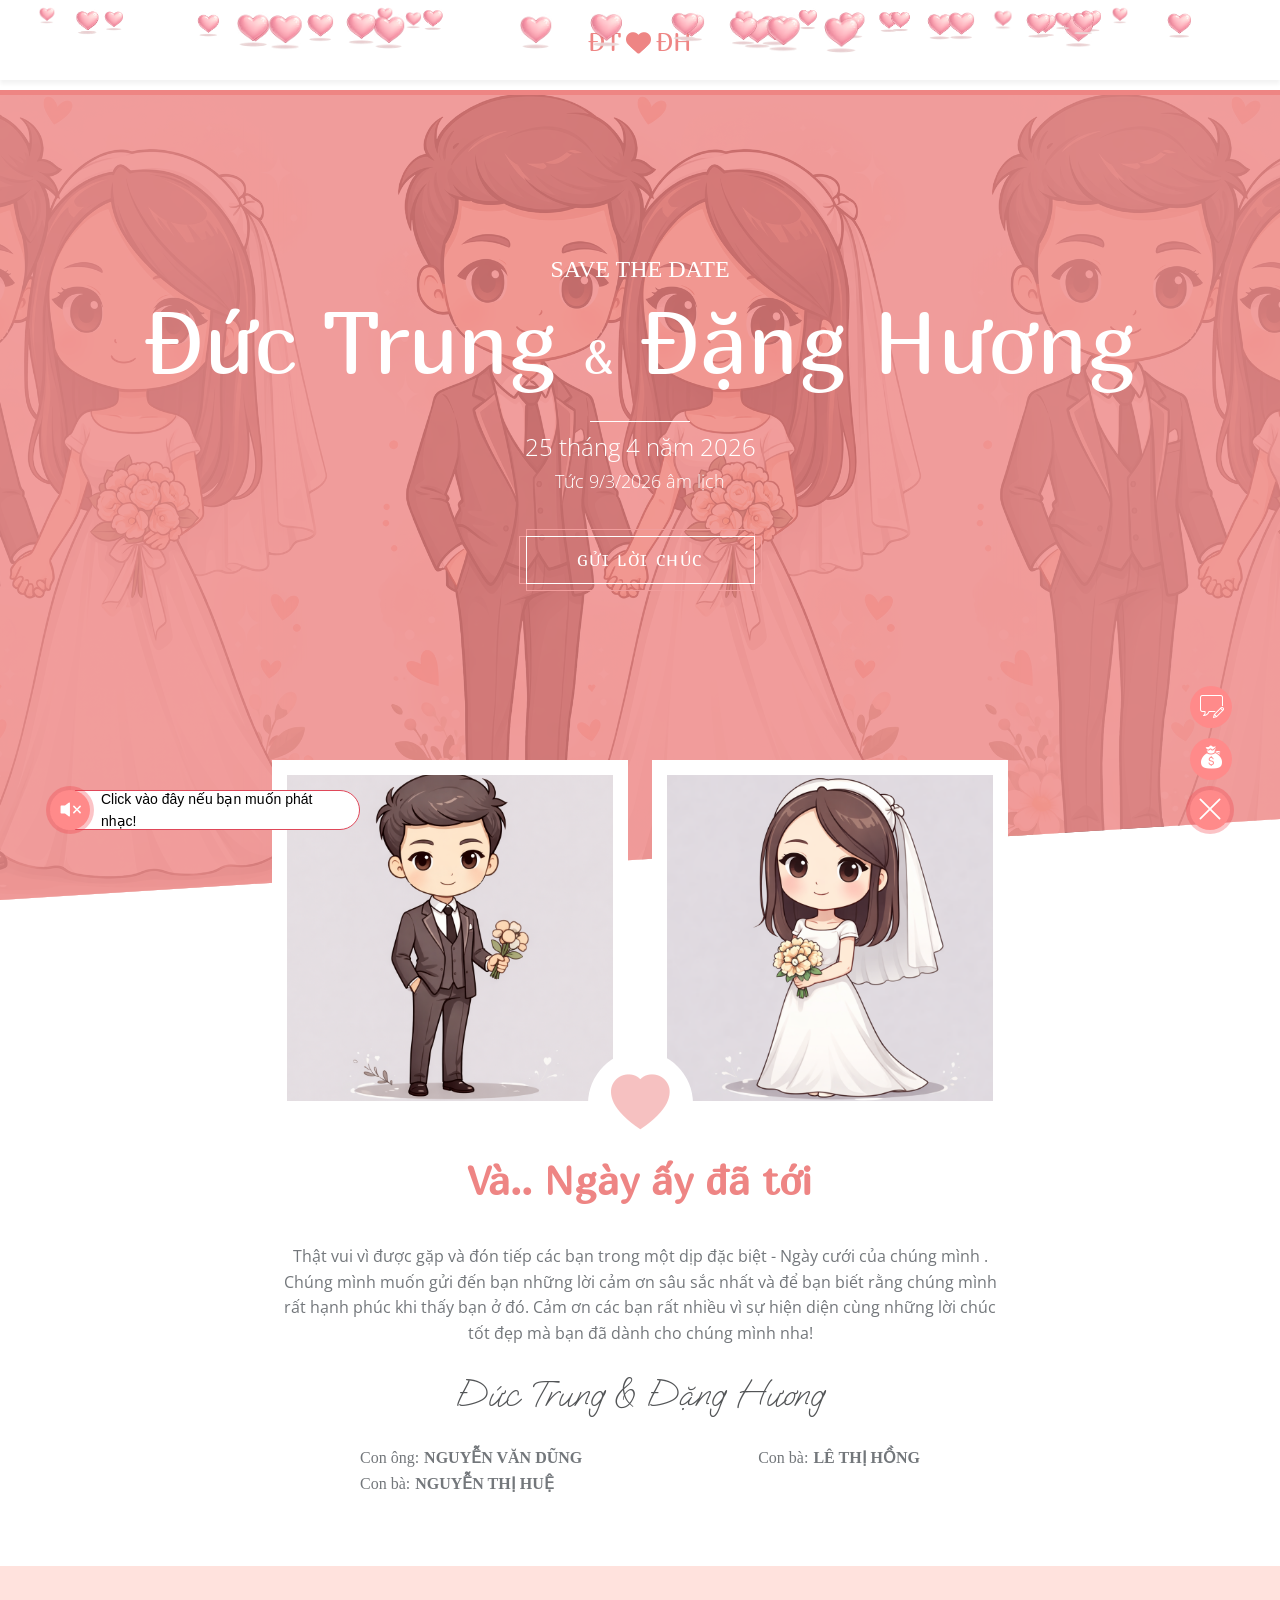
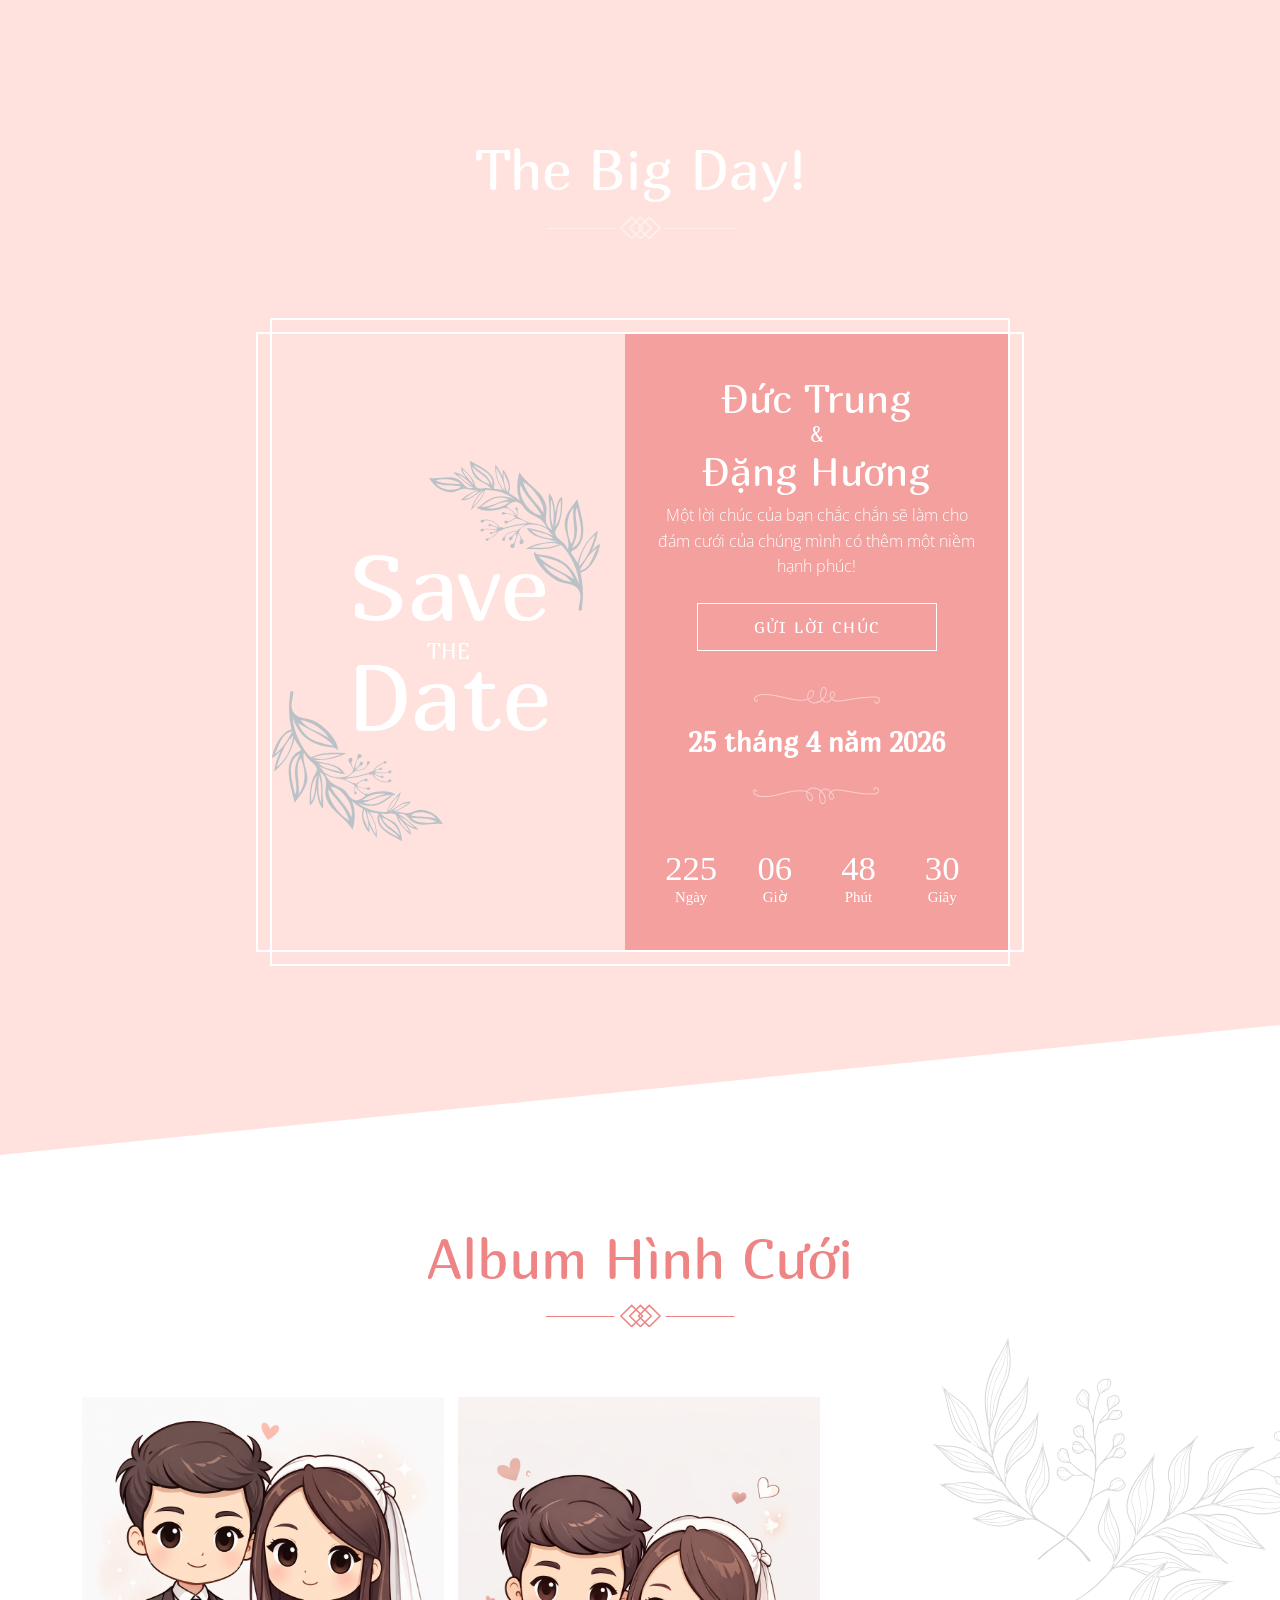
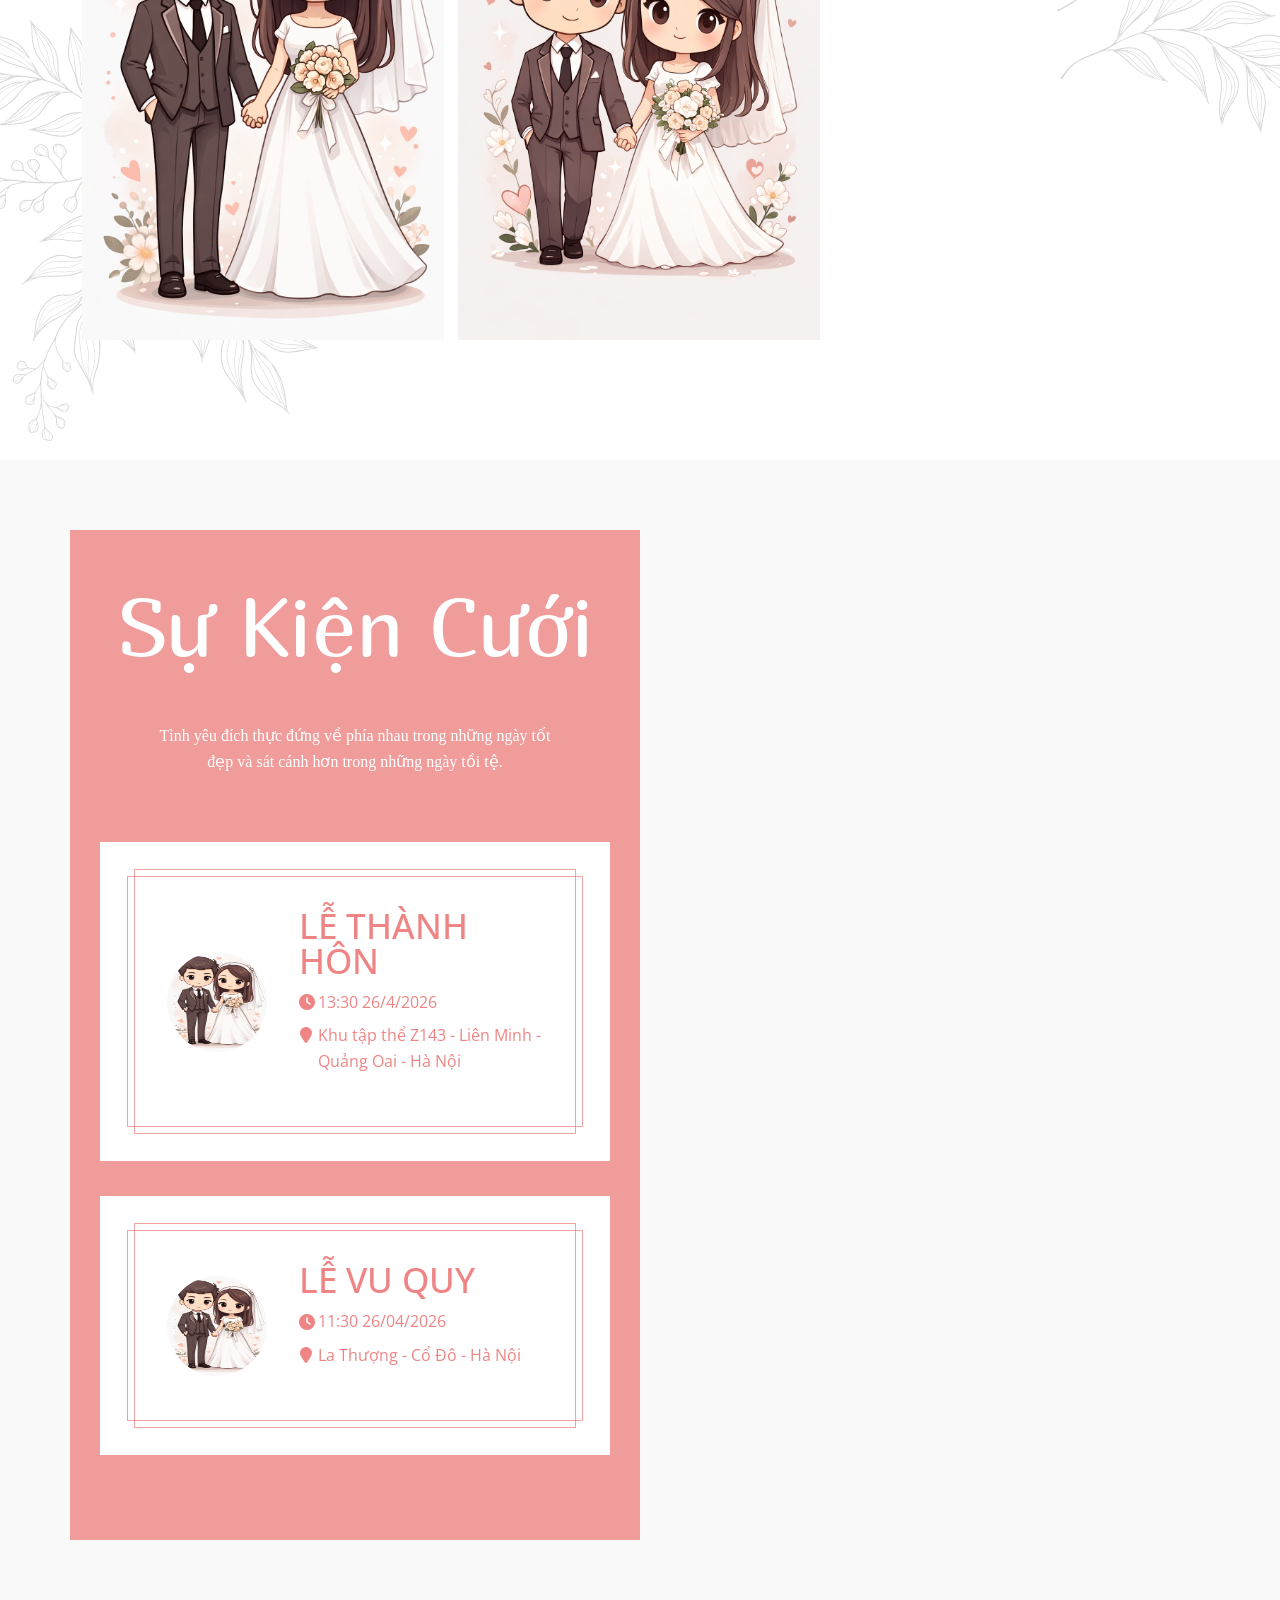
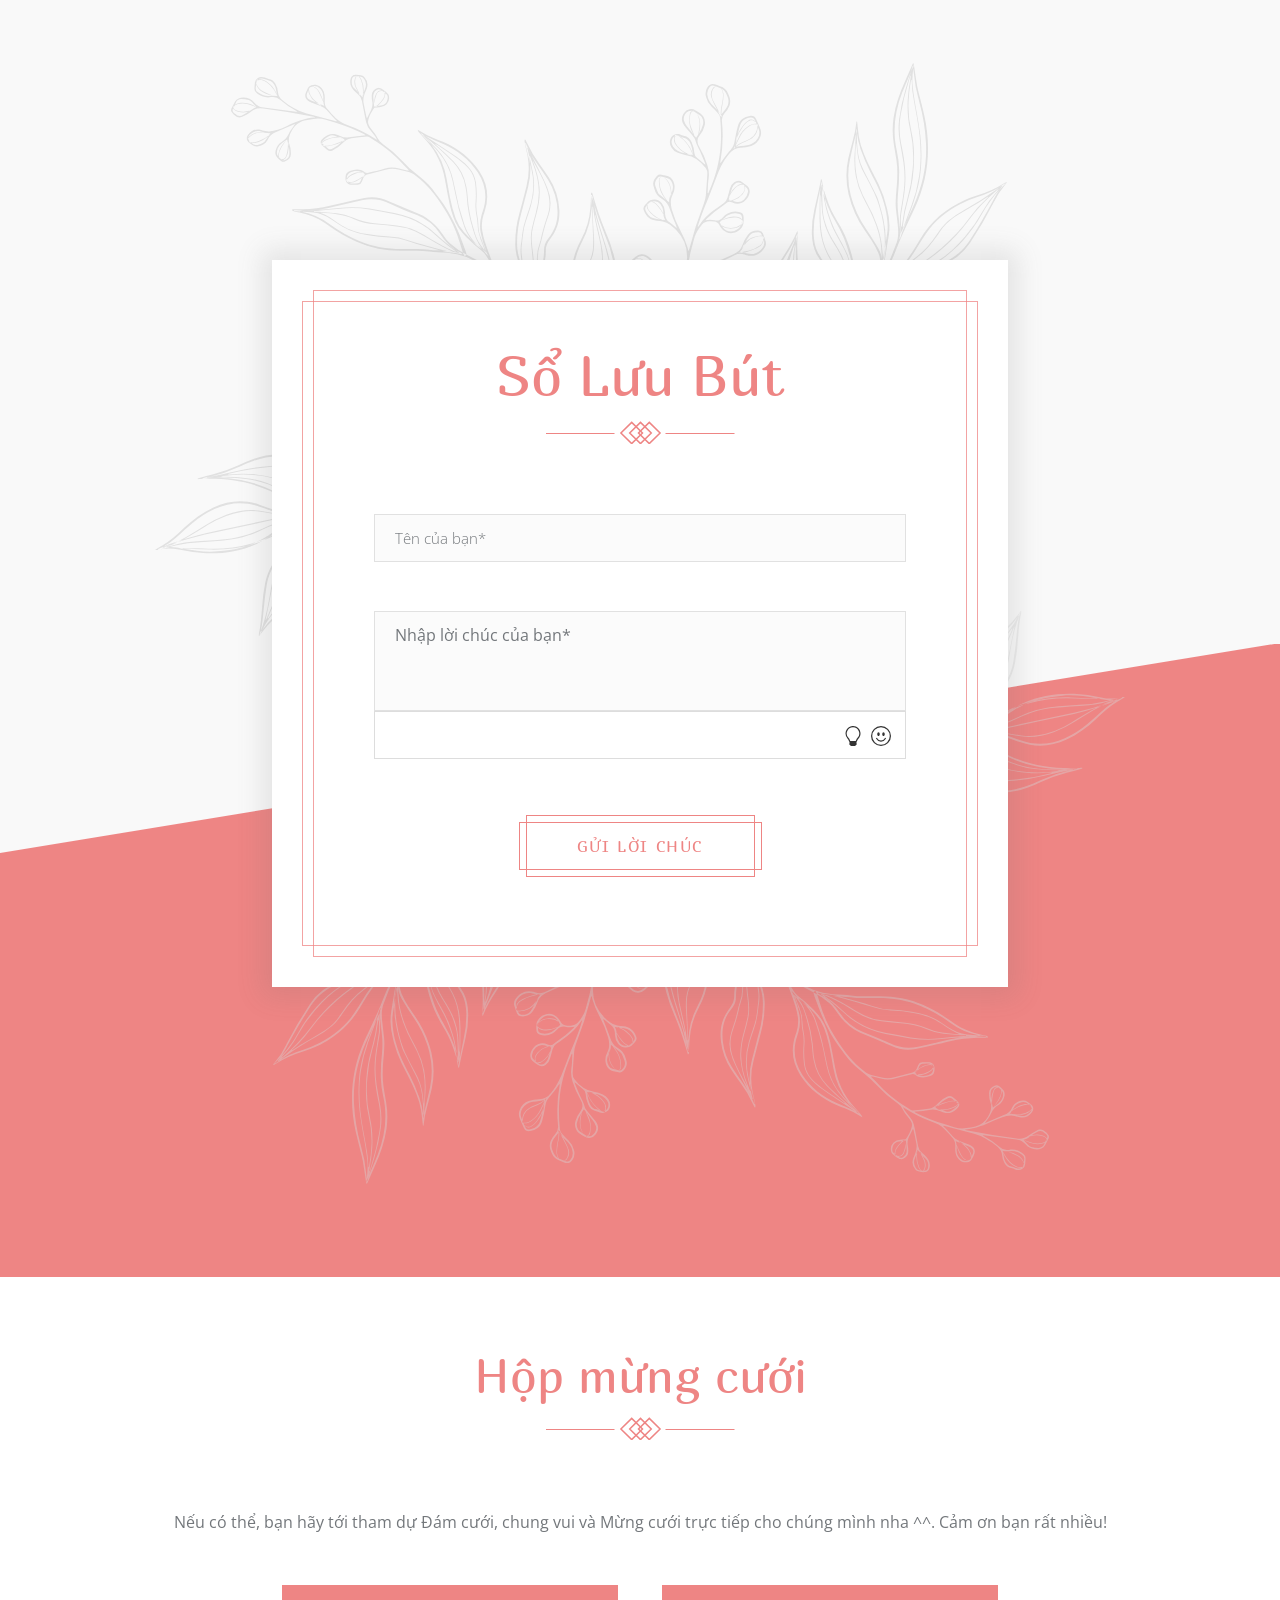
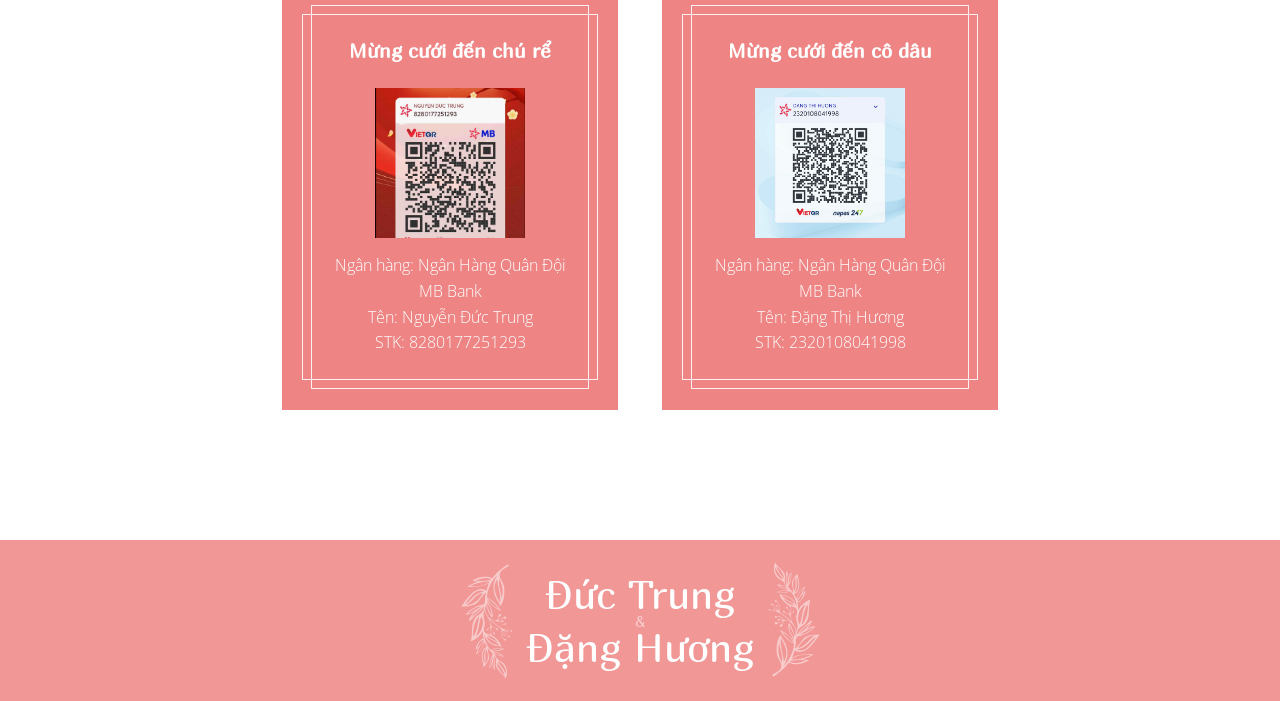
==== commit 72e1d1c7: "feat: done" ====
--- a/index.html
+++ b/index.html
@@ -1094,6 +1094,7 @@
         }
     }
 </style>
+
 
 
 <section id="hero" class=" editable-parent scroll-to  " style="background-color: #ee8584 !important;">
@@ -3684,7 +3685,7 @@
         ];
         var custom_color = "#ee8584";
         const biicore = {
-            bgMusic: '/mp3/lamnguoiyeuanhnhe.mp3',
+            bgMusic: './mp3/wedding.mp3',
             isPremium: ('1' === '1'),
             templatePremium: ('1' === '1'),
             alert: JSON.parse('[]'),
@@ -3954,13 +3955,22 @@
             </div>
         </div>
     </div>
+    <!-- <audio id="bg-music" autoplay loop>
+        <source src="./mp3/wedding.mp3" type="audio/mpeg">
+    </audio> -->
     <div id="template-settings" class="form-style d-none"><i class="fas fa-cog"></i>
         <h4 class="center">Live Preview Settings</h4><br>
         <h4>Color:</h4><span class="minicolors minicolors-theme-bootstrap minicolors-swatch-position-left minicolors-swatch-left minicolors-position-default"><span class="minicolors-swatch"><span style="background-color: rgb(238, 133, 132);"></span></span><input class="minicolors minicolors-input" type="text" name="color-picker" value="#ee8584" size="7" maxlength="7"><span class="minicolors-panel minicolors-slider-hue"><span class="minicolors-slider"><span class="minicolors-picker" style="top: 149.764px;"></span></span><span class="minicolors-opacity-slider"><span class="minicolors-picker"></span></span><span class="minicolors-grid" style="background-color: rgb(255, 4, 0);"><span class="minicolors-grid-inner"></span><span class="minicolors-picker" style="top: 10px; left: 67px;"><span></span></span></span></span></span>
-        <audio src="media/lamnguoiyeuanhnhe.mp3" controls="controls" style="display: none;"></audio>
+        <!-- <audio src="media/lamnguoiyeuanhnhe.mp3" controls="controls" style="display: none;"></audio> -->
+
 <script defer="" src="https://static.cloudflareinsights.com/beacon.min.js/v8c78df7c7c0f484497ecbca7046644da1771523124516" data-cf-beacon="{" version":"2024.11.0","token":"29cb71a6cc4a463789b01068cd791fd7","server_timing":{"name":{"cfcachestatus":true,"cfedge":true,"cfextpri":true,"cfl4":true,"cforigin":true,"cfspeedbrain":true},"location_startswith":null}}"="" crossorigin="anonymous"></script>
-
-
+<!-- 
+<script>
+    document.addEventListener("click", function () {
+        var audio = document.getElementById("bg-music");
+        audio.play();
+    }, { once: true });
+</script> -->
 <script>
     function logToServer(message) {
         var xhr = new XMLHttpRequest();
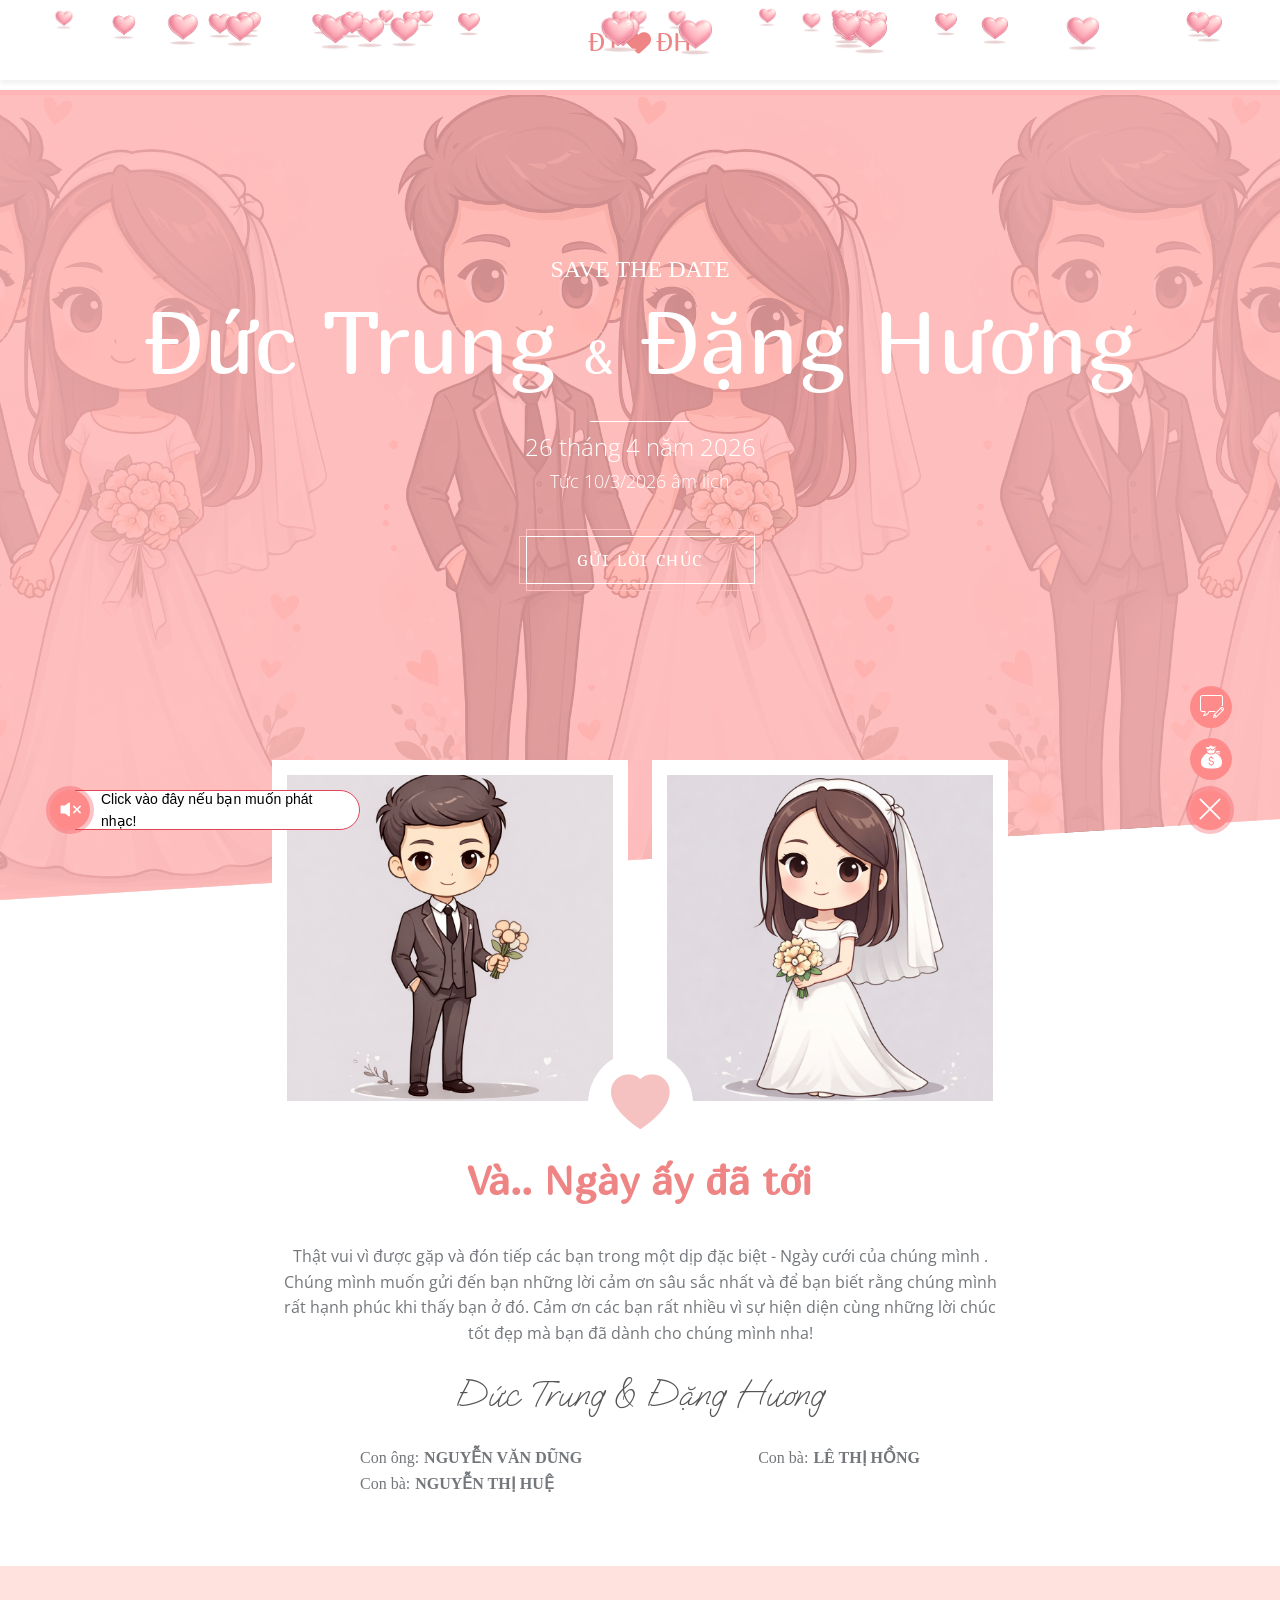
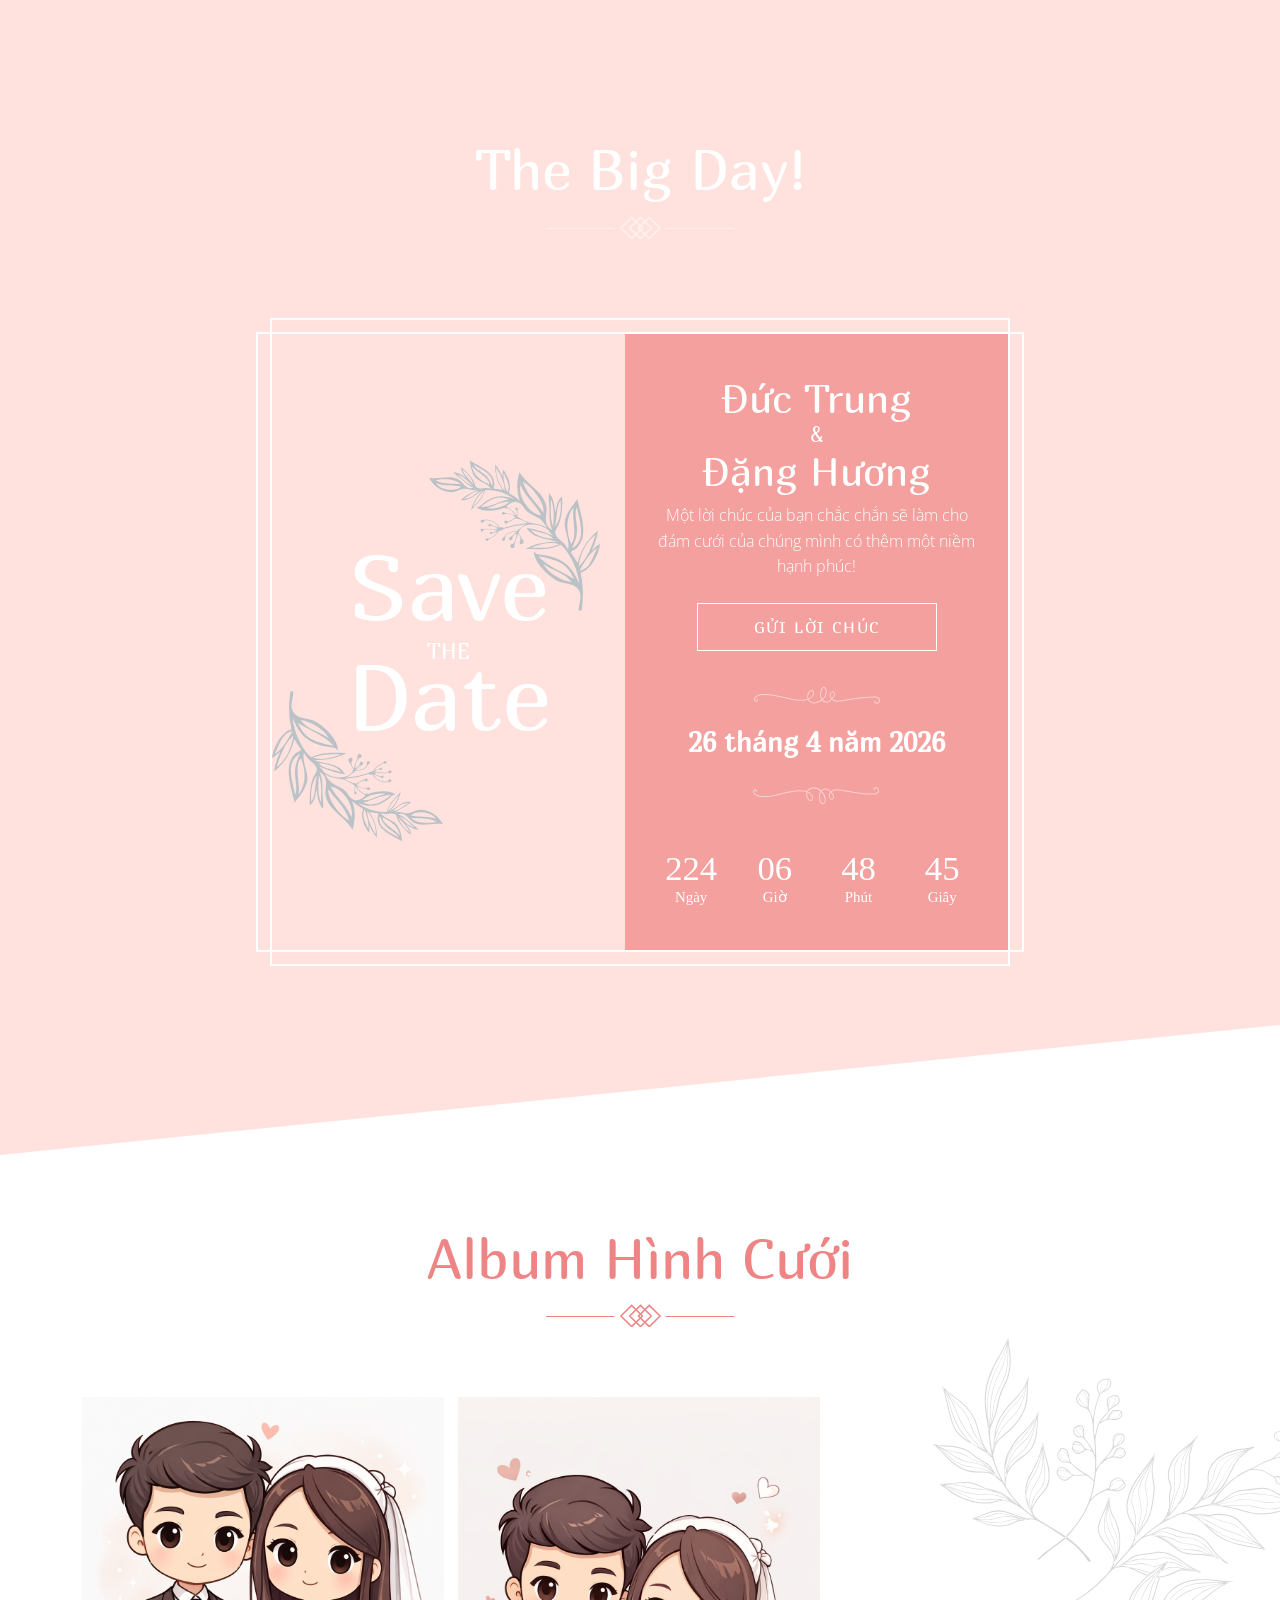
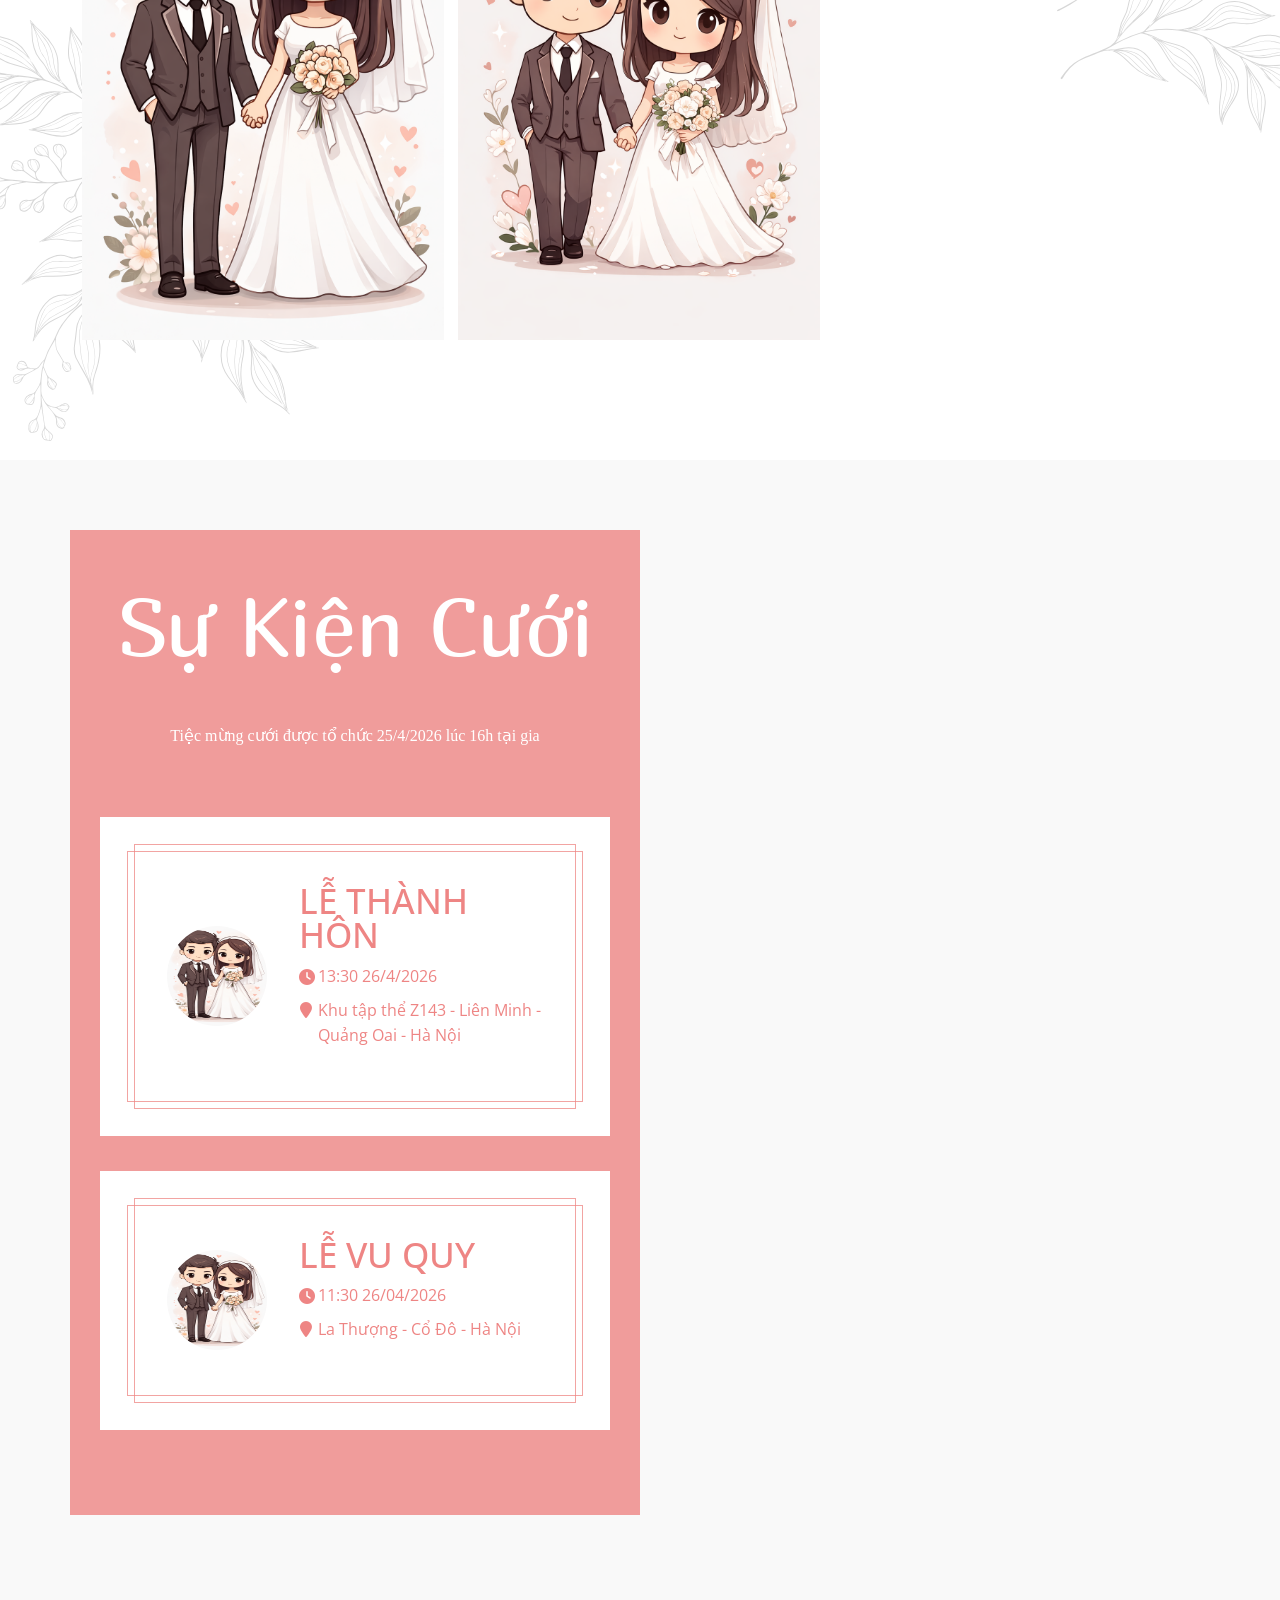
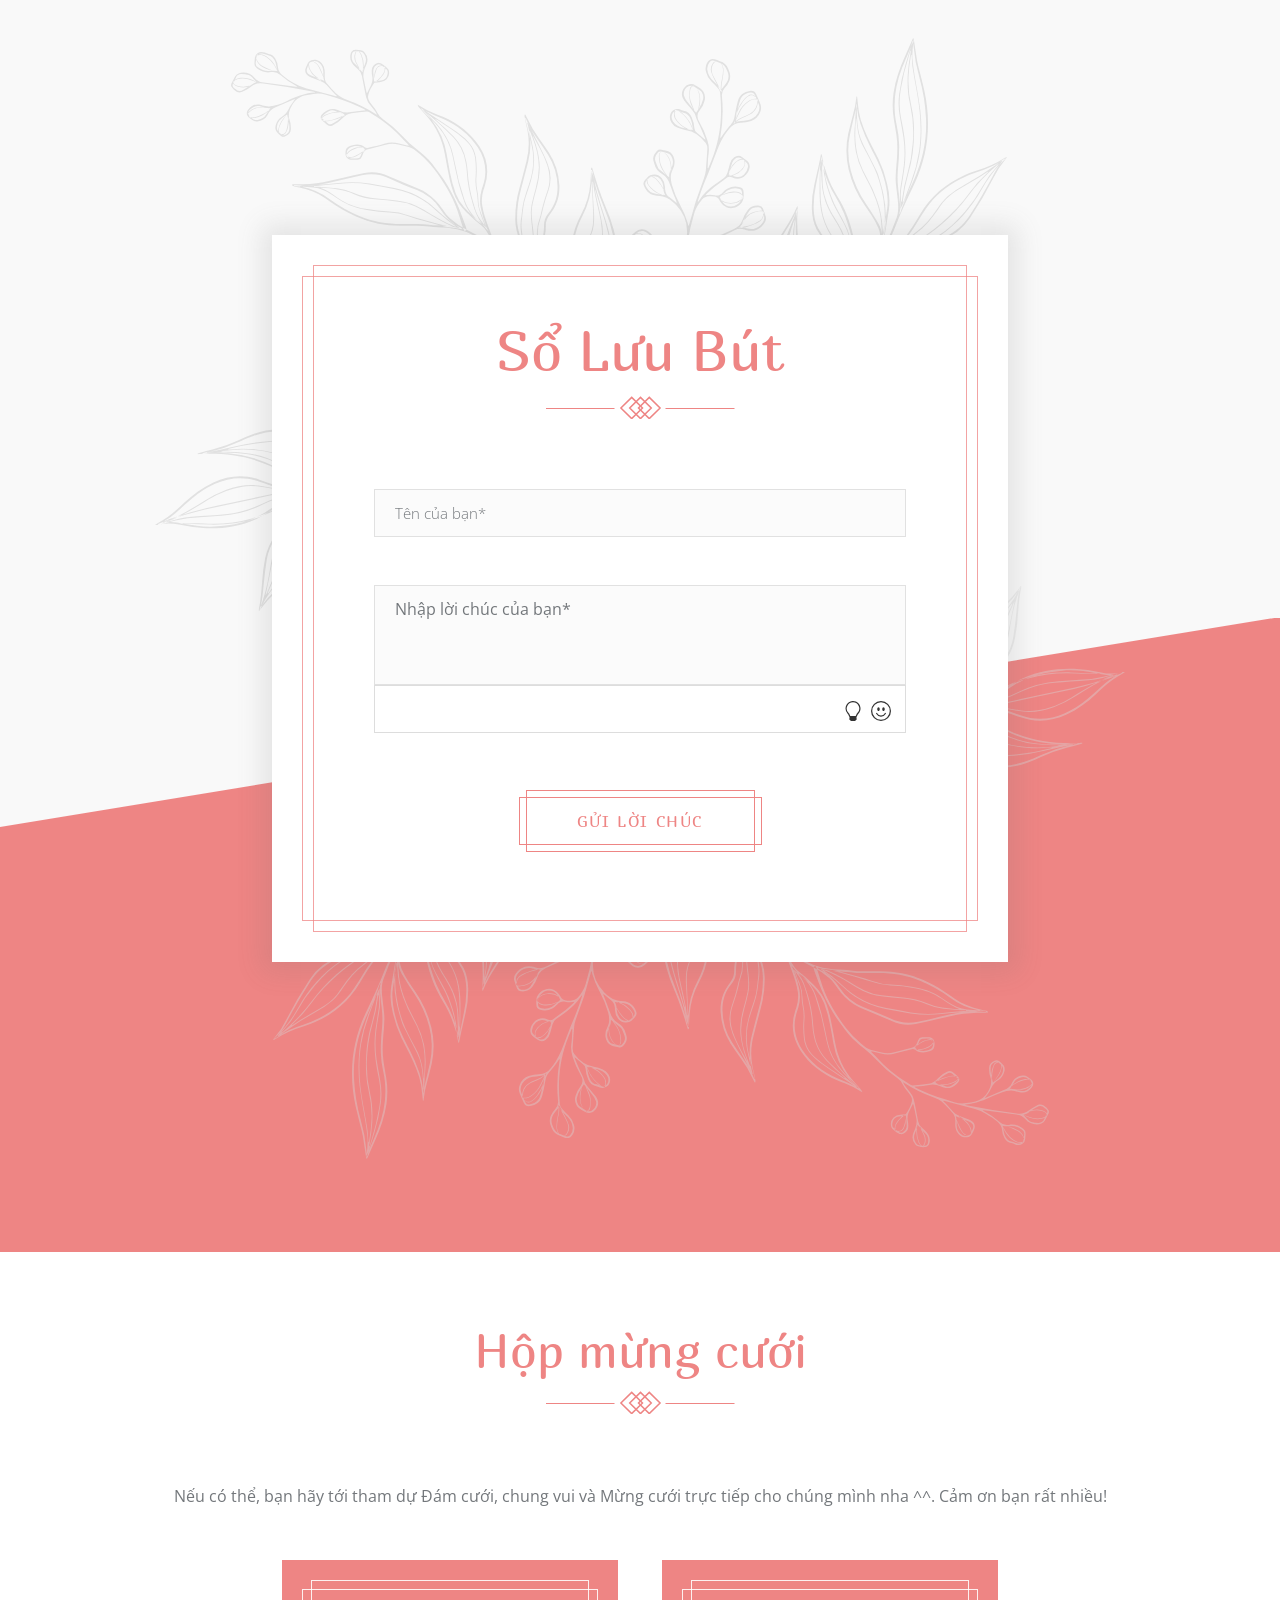
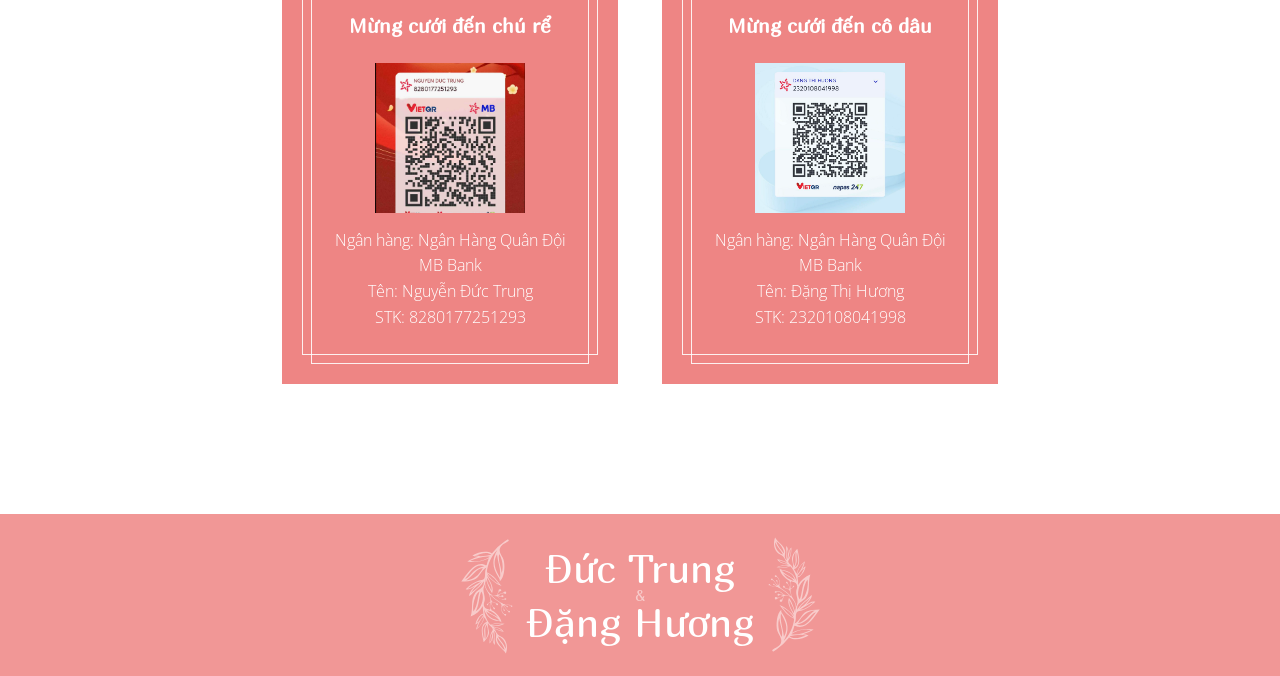
==== commit 518690d4: "feat: done" ====
--- a/index.html
+++ b/index.html
@@ -1097,7 +1097,7 @@
 
 
 
-<section id="hero" class=" editable-parent scroll-to  " style="background-color: #ee8584 !important;">
+<section id="hero" class=" editable-parent scroll-to  " style="background-color: rgb(255 206 206) !important;">
     <div class="ht-slideshow">
         <div class="ht-slides">
                                                 <div class="ht-slide ht-slide-0  active " style="background-image: url('images/1771747927_005a6282.webp');">
@@ -1135,9 +1135,9 @@
                             </h1>
 
                             <div class="hero-subtitle light animate-fade animation-fade edit-inactive" id="preview-datepickerss" data-animation-direction="fade" data-animation-delay="1000">
-                                25 tháng 4 năm 2026</div>
+                                26 tháng 4 năm 2026</div>
                                 <div class="hero-subtitle light animate-fade animation-fade edit-inactive" id="preview-datepickerss" data-animation-direction="fade" data-animation-delay="1000" style="font-size: 18px;">
-                                    Tức 9/3/2026 âm lịch
+                                    Tức 10/3/2026 âm lịch
                                     </div>
 
                             <div style="display: flex; justify-content: center;" class="edit-active">
@@ -1278,7 +1278,7 @@
                                 </h3>
                                 <p>
                                 </p><p class="editable text-limit-3 font-style-h4" id="thanks_couple-info_groom-info_invitation">
-                                    Là một người hiền lành nhưng nói nhiều. Thích đi du lịch, thích kiếm tiền và tiêu tiền. Đặc biệt là " Thích Mai".  Luôn coi trọng tình cảm và yêu thương gia đình. Đối với mình " Gia đình là trên hết"</p>
+                                    Chú rể là người hướng ngoại, hoạt bát và dễ dàng kết bạn với mọi người. Ngoài sự năng động trong cuộc sống, anh còn có những khoảng thời gian yên tĩnh dành cho việc đọc sách và thư giãn với những ván game - những sở thích nhỏ nhưng mang lại nhiều niềm vui cho anh mỗi ngày.</p>
                                 <!-- <a class="button-see  " data-src="/storage/PXh86v53h0.webp" data-content="Là một người hiền lành nhưng nói nhiều. Thích đi du lịch, thích kiếm tiền và tiêu tiền. Đặc biệt là " thích="" mai".="" luôn="" coi="" trọng="" tình="" cảm="" và="" yêu="" thương="" gia="" đình.="" Đối="" với="" mình="" "="" đình="" là="" trên="" hết""="" data-instagram="" data-twitter="" data-facebook="" data-name="abc" style="font-size:14px;cursor: pointer">Xem thêm<i class="bi bi-arrow-down-short"></i> -->
                                 </a>
                                 <p></p>
@@ -1315,7 +1315,7 @@
                                     <small class="editable" id="thanks_couple-info_bride-draf_1">The Bride</small>
                                 </h3>
                                 <p>
-                                </p><p class="editable font-style-h4 text-limit-3" id="thanks_couple-info_bride-info_invitation">Là một người hay cười nhưng lại sống nội tâm và hay khóc thầm, không thích đọc sách nhưng thích mua, thích đi du lịch, thích trồng hoa.
+                                </p><p class="editable font-style-h4 text-limit-3" id="thanks_couple-info_bride-info_invitation">Cô dâu là một cô gái vui vẻ, hoà đồng và lúc nào cũng mang đến năng lượng tích cực cho mọi người xung quanh. Với nụ cười luôn thường trực cùng nét trẻ con đáng yêu, cô thích những buối sáng ngủ nướng thật đã và những chuyến du lịch để khám phá những vùng đất mới.
                                 </p>
                                 <!-- <a class="button-see " data-src="/storage/EQzFPVGaS3.webp" data-content="Là một người hay cười nhưng lại sống nội tâm và hay khóc thầm, không thích đọc sách nhưng thích mua, thích đi du lịch, thích trồng hoa." data-instagram="" data-twitter="" data-facebook="" data-name="XYZ" style="font-size:14px;cursor: pointer">Xem -->
                                     <!-- thêm<i class="bi bi-arrow-down-short"></i> -->
@@ -1667,14 +1667,14 @@
                                     
                                 </div>
                                 <div class="date">
-                                    <span id="invitation_date" class="">25 tháng 4 năm 2026</span>
+                                    <span id="invitation_date" class="">26 tháng 4 năm 2026</span>
                                     
                                 </div>
 
                                 
 
                                 <div class="count-down-clock">
-                                    <div id="clock" data-date="2026-04-25" data-text-day="Ngày" data-text-hour="Giờ" data-text-minute="Phút" data-text-second="Giây">
+                                    <div id="clock" data-date="2026-04-26" data-text-day="Ngày" data-text-hour="Giờ" data-text-minute="Phút" data-text-second="Giây">
                                         <div class="box">
                                             <div>197</div> <span>Ngày</span>
                                         </div>
@@ -1847,8 +1847,10 @@
             <div class="row">
                 <div class="col-md-8 col-xl-6 events-boxs py-5">
                     <h2 class="section-title-lg desc text-white">Sự Kiện Cưới</h2>
+              
                     <div class="section-desc mb-5 px-5 text-center editable font-h3" id="giftregistry_content">
-                        Tình yêu đích thực đứng về phía nhau trong những ngày tốt đẹp và sát cánh hơn trong những ngày tồi tệ.
+                        Tiệc mừng cưới được tổ chức 25/4/2026 lúc 16h tại gia
+                        <!-- Tình yêu đích thực đứng về phía nhau trong những ngày tốt đẹp và sát cánh hơn trong những ngày tồi tệ. -->
                     </div>
 
                     <div class="editable visual-hidden" id="giftregistry_wedding_count">
--- a/css/main.css
+++ b/css/main.css
@@ -778,9 +778,9 @@
 .text-limit-3 {
   display: -webkit-box;
   -webkit-box-orient: vertical;
-  -webkit-line-clamp: 3;
+  /* -webkit-line-clamp: 3; */
   /* Số dòng hiển thị */
-  overflow: hidden;
+  /* overflow: hidden; */
 }
 
 .fancybox-wrap {
@@ -3132,7 +3132,8 @@
 section#hero::before,
 #story .bg-color-overlay::before,
 .bg-color-overlay::before {
-  background-color: #ee8584 !important;
+  /* background-color: #ee8584 !important; */
+  background-color: #ffb0b0 !important;
 }
 #invitation.bg-color-overlay::before {
   background-color: #ffdbd5 !important;
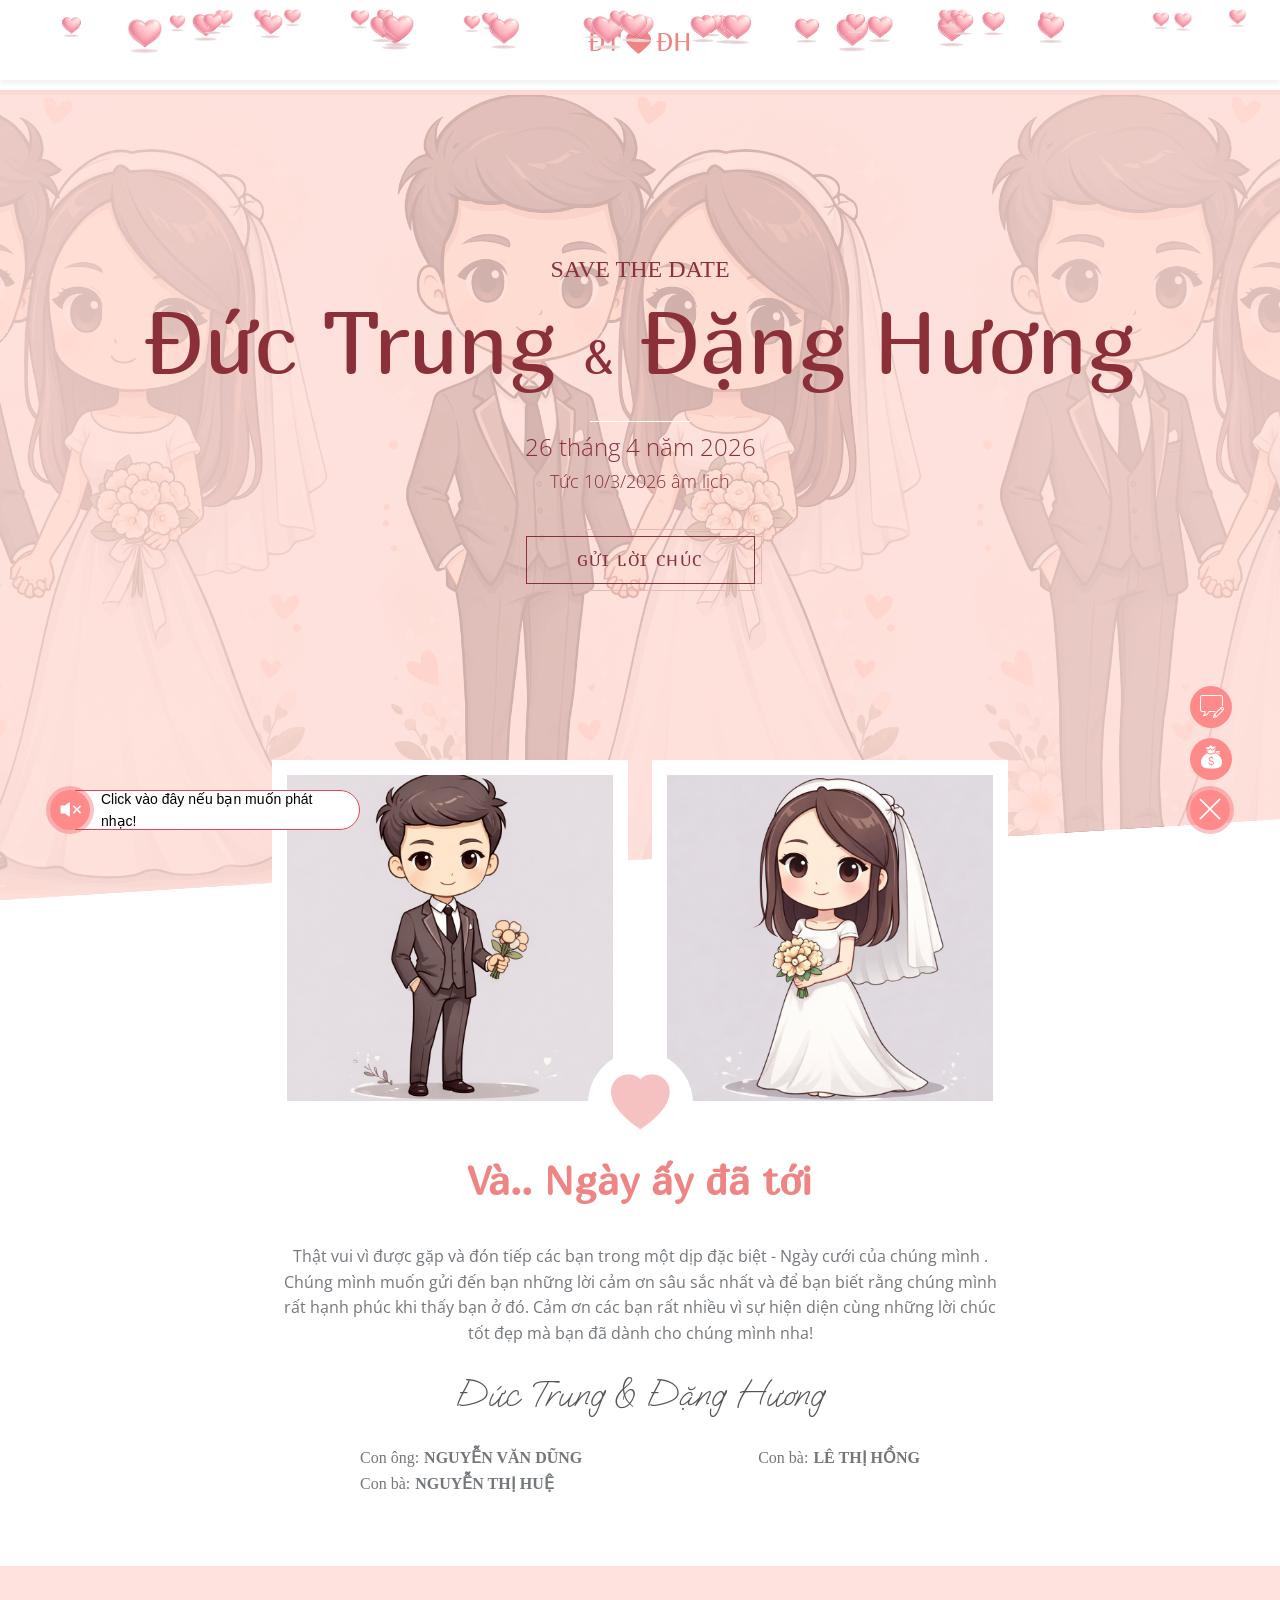
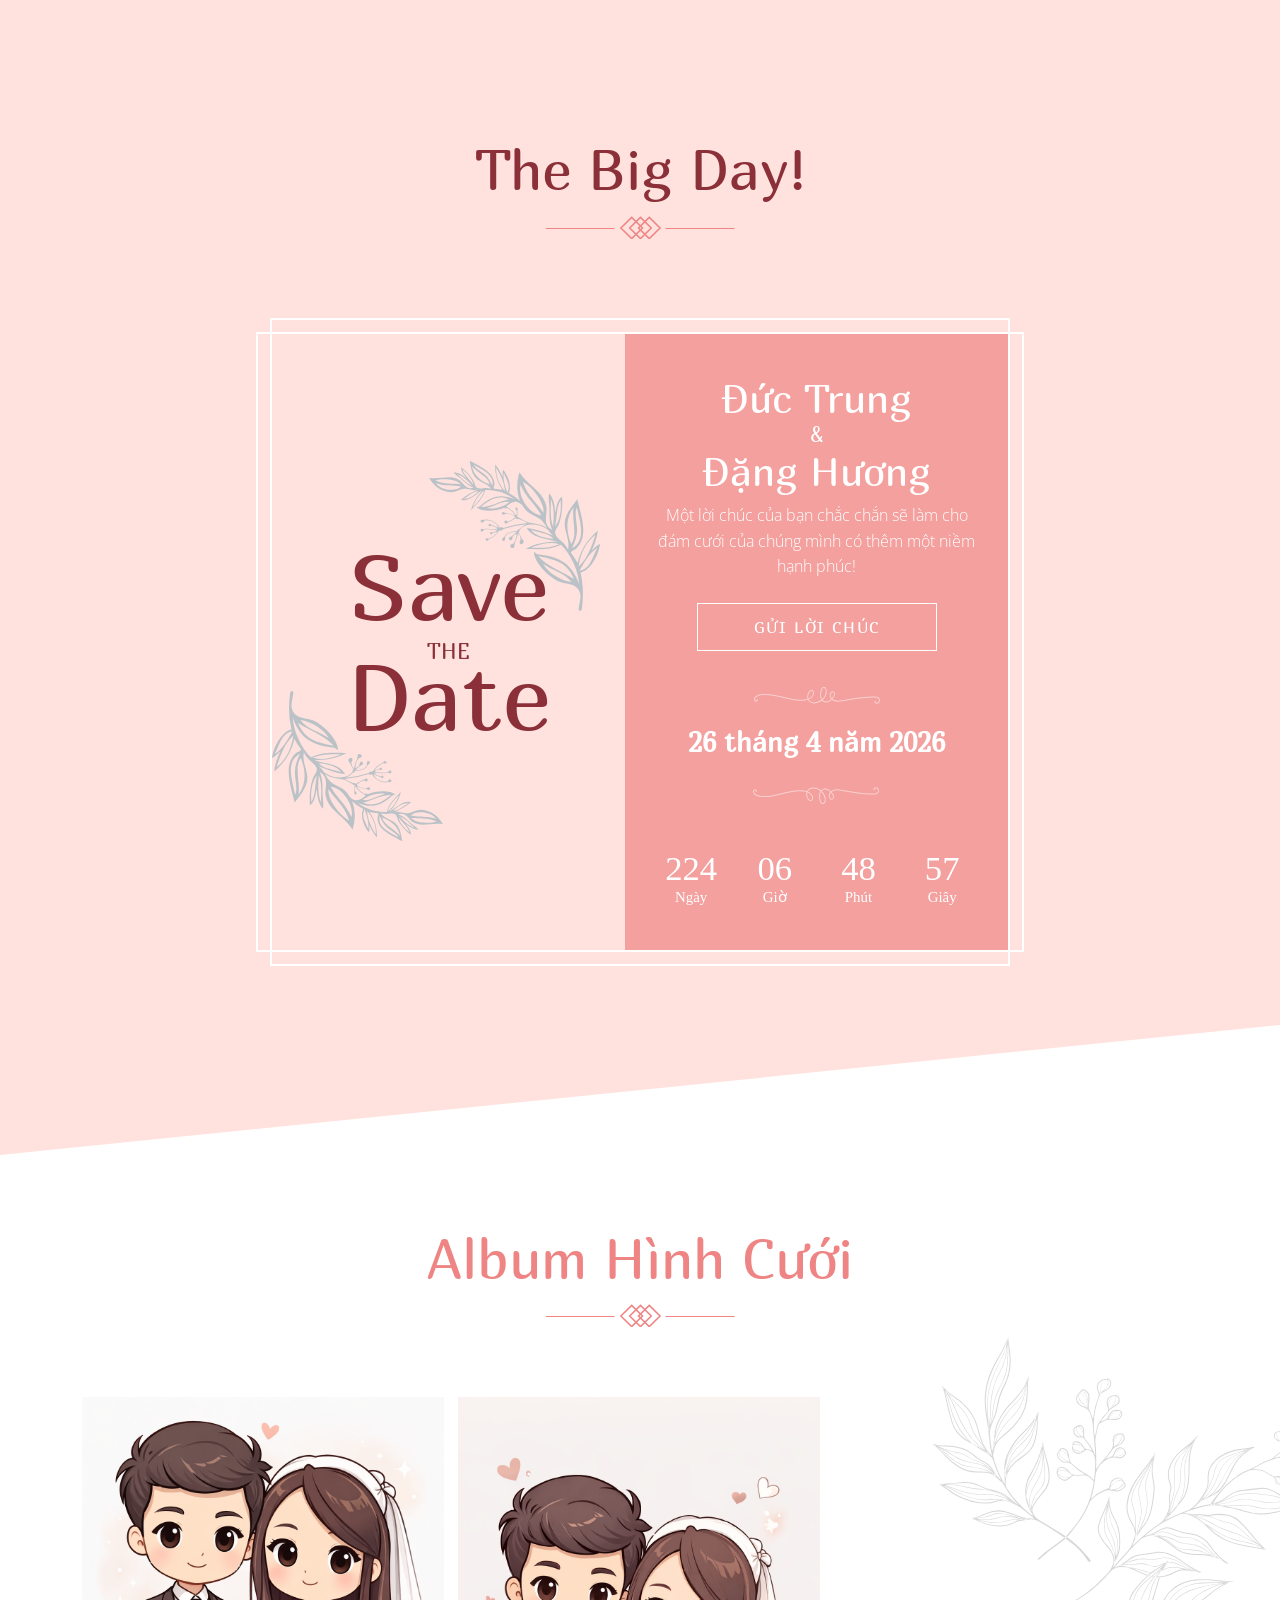
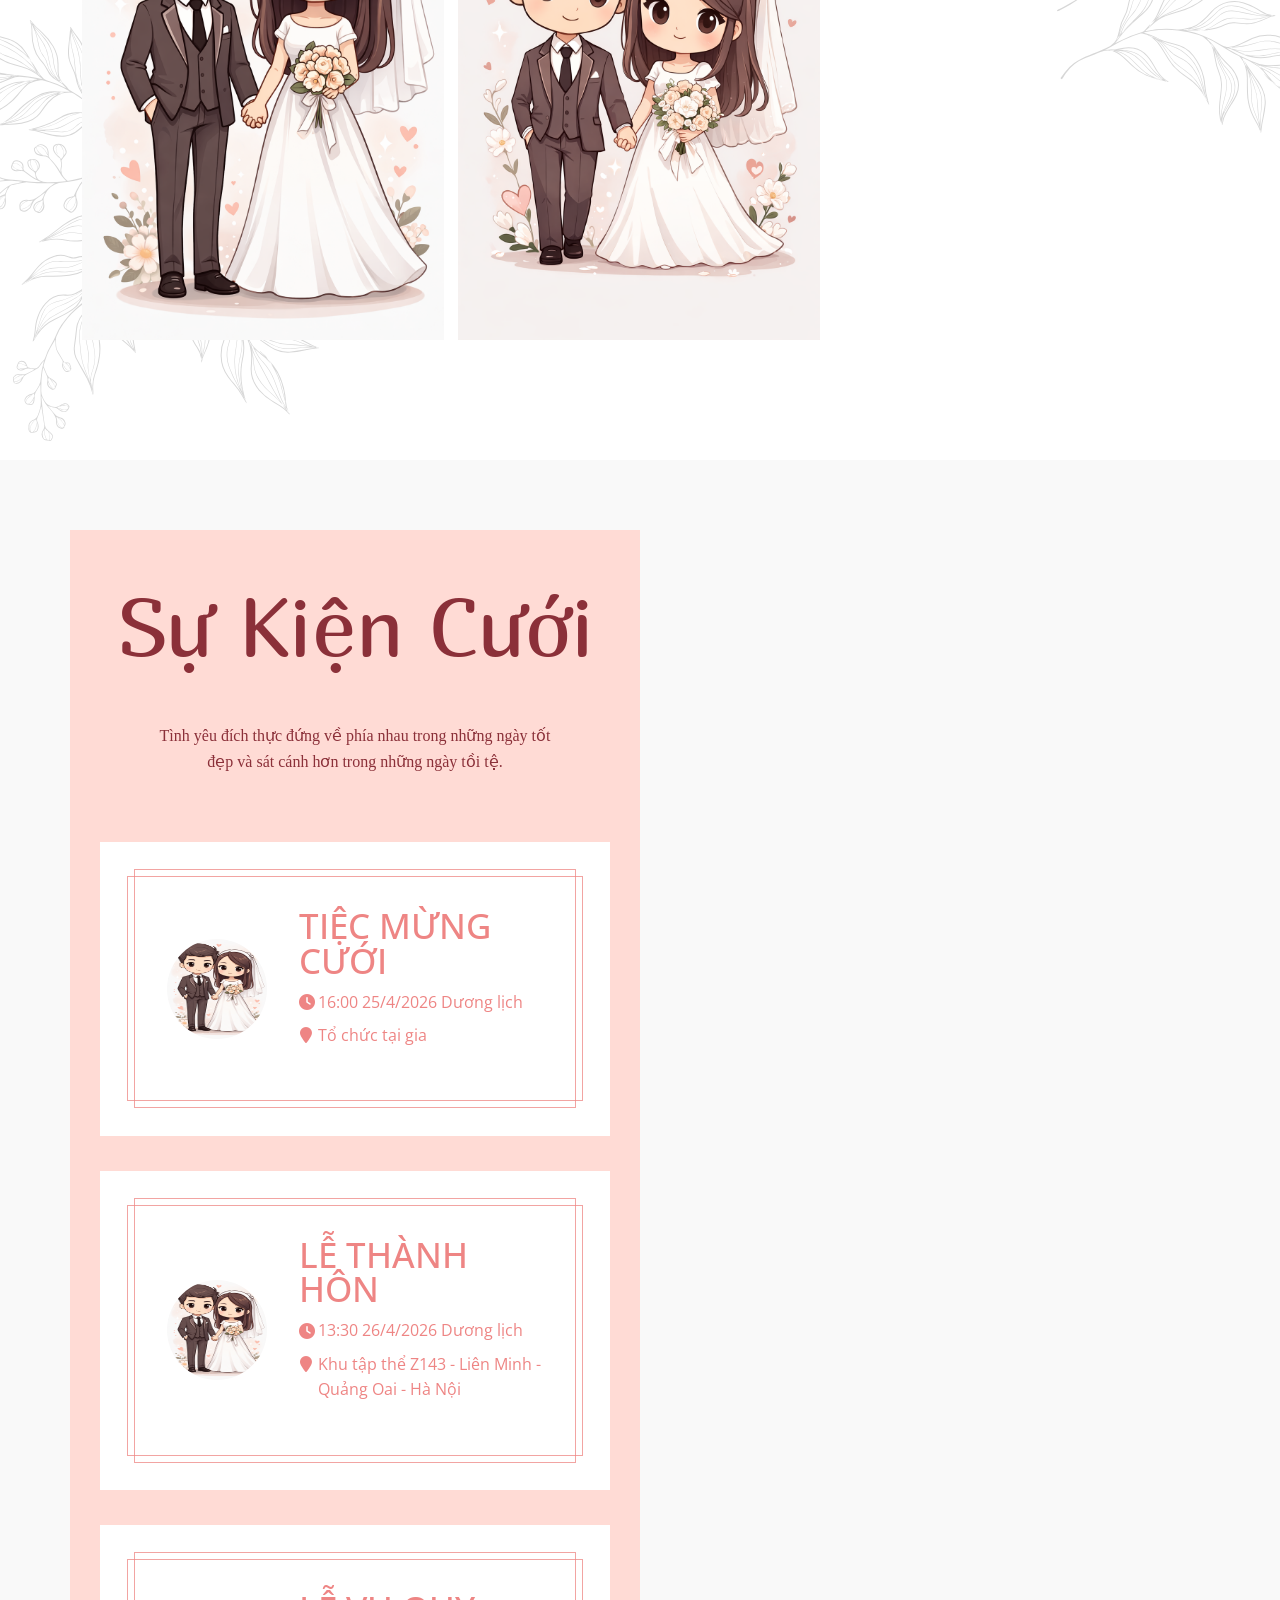
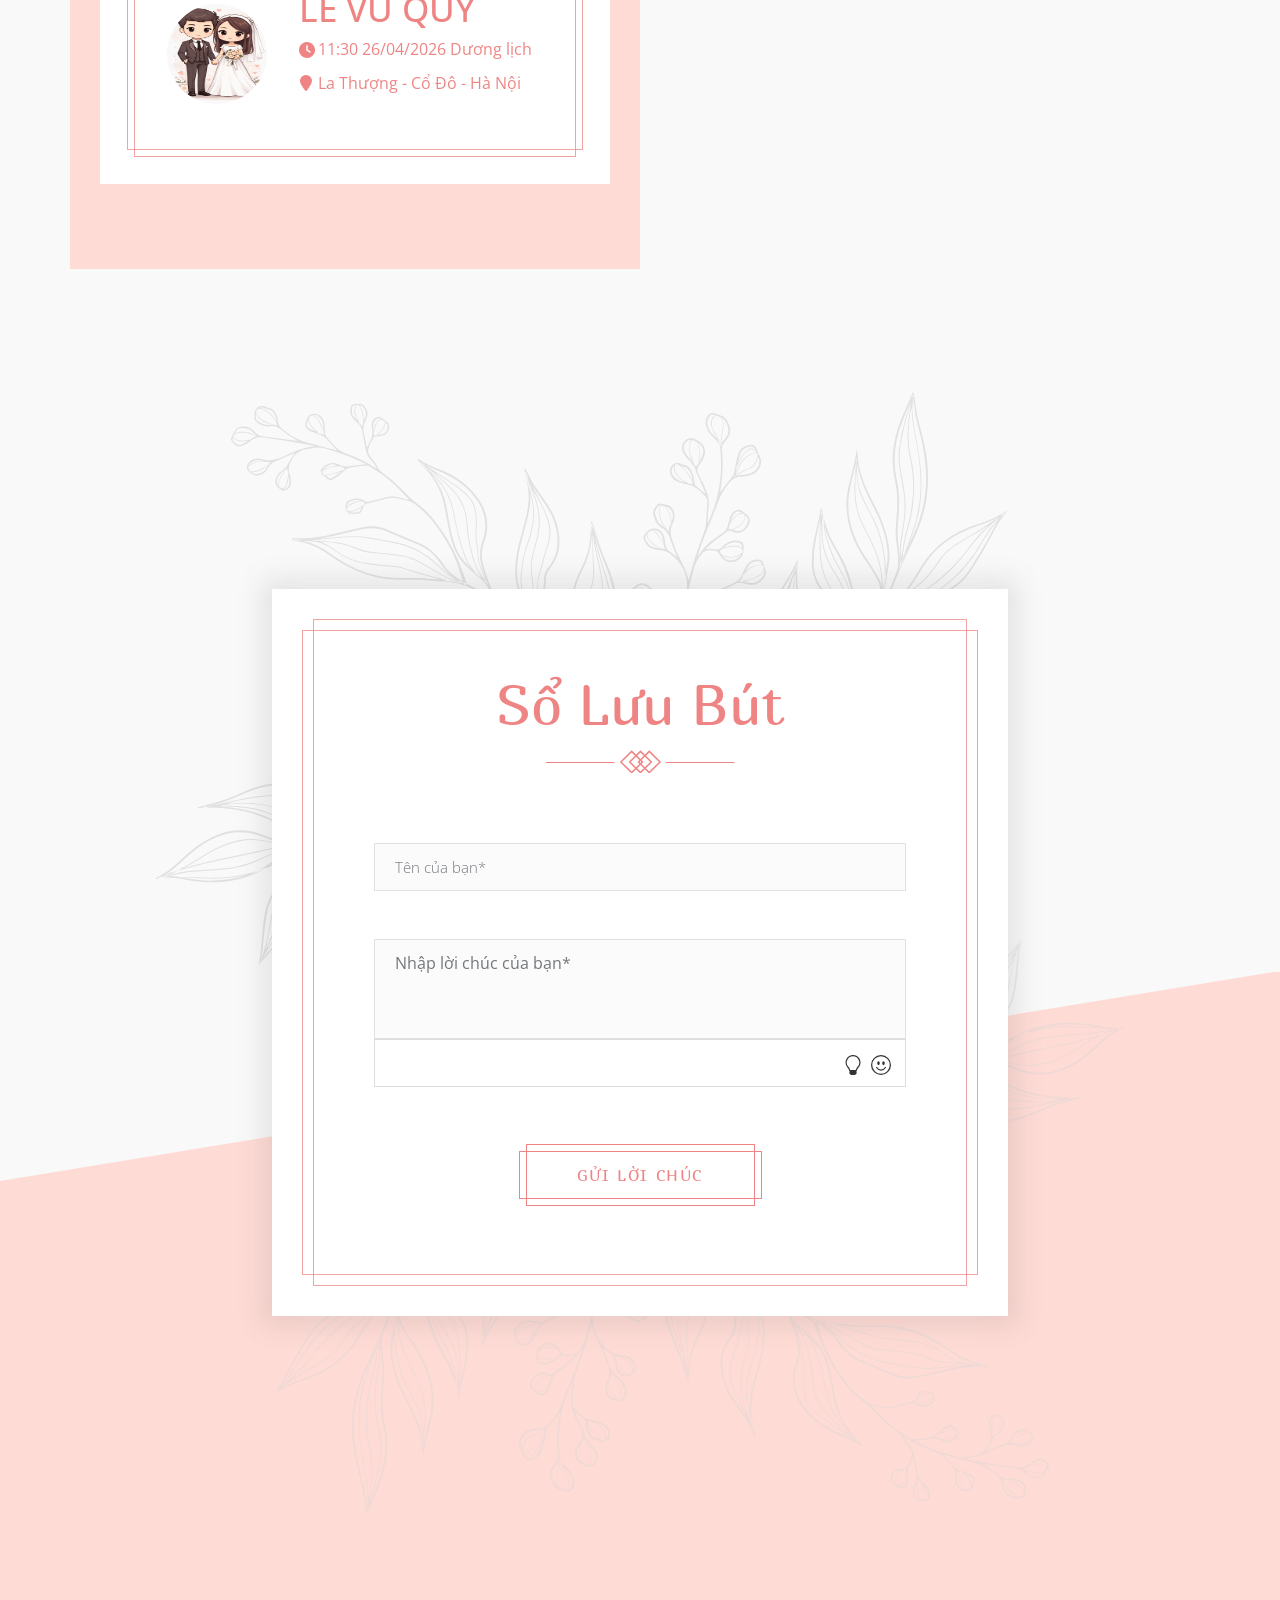
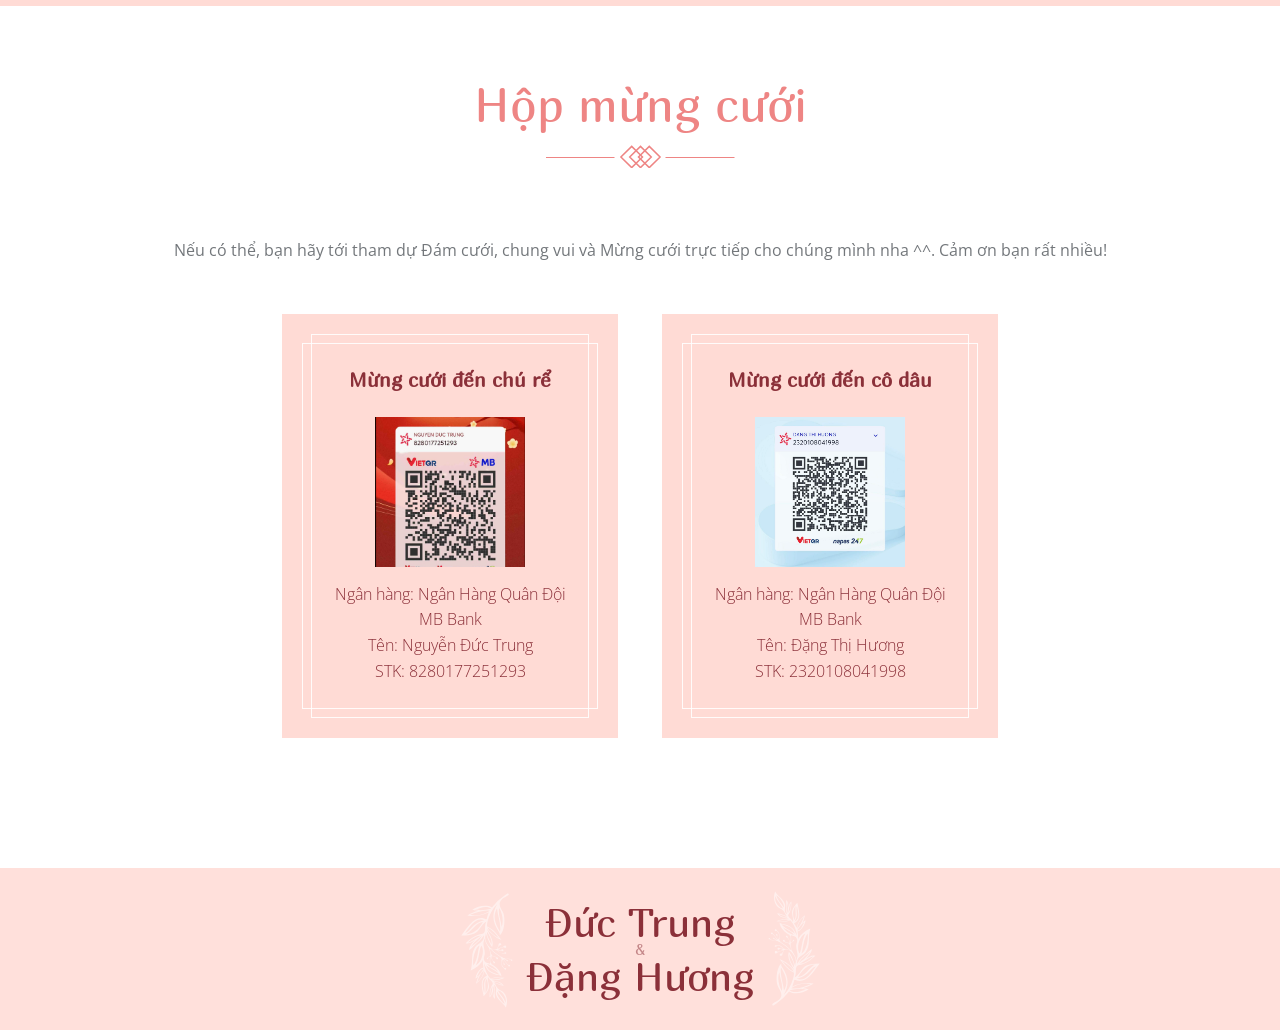
==== commit cee9aeca: "feat: done" ====
--- a/index.html
+++ b/index.html
@@ -570,7 +570,7 @@
         .progress-wrapper .progress .progress-bar,
         .cryptos-box-view .cryptos-box-view-close,
         .cryptos-box-view .coin-address {
-            background-color: #ee8584 !important;
+            background-color: #ffdbd5 !important;
         }
 
         .btn:hover,
@@ -1126,17 +1126,17 @@
                 <div class="row">
                     <div class="col-sm-12">
                         <div class="hero-wrapper v-center">
-                            <h2 data-animation-direction="fade" data-animation-delay="600" class="animate-fade animation-fade" >
+                            <h2 data-animation-direction="fade" data-animation-delay="600" class="animate-fade animation-fade" style="color: #8b3039!important">
                                 Save the Date</h2>
-                            <h1 class="hero-title light ">
+                            <h1 class="hero-title light " style="color: #8b3039!important">
                                 <span class="d-block d-sm-inline animate-from-right animation-from-right editable" data-animation-direction="from-right" data-animation-delay="300" id="welcome_male-name">Đức Trung</span>
                                 <small class="d-block d-sm-inline animate-from-top animation-from-top" data-animation-direction="from-top" data-animation-delay="300">&</small>
                                 <span class="d-block d-sm-inline animate-from-left animation-from-left editable" data-animation-direction="from-left" data-animation-delay="300" id="welcome_female-name">Đặng Hương</span>
                             </h1>
 
-                            <div class="hero-subtitle light animate-fade animation-fade edit-inactive" id="preview-datepickerss" data-animation-direction="fade" data-animation-delay="1000">
+                            <div class="hero-subtitle light animate-fade animation-fade edit-inactive" id="preview-datepickerss" data-animation-direction="fade" data-animation-delay="1000" style="color: #8b3039!important">
                                 26 tháng 4 năm 2026</div>
-                                <div class="hero-subtitle light animate-fade animation-fade edit-inactive" id="preview-datepickerss" data-animation-direction="fade" data-animation-delay="1000" style="font-size: 18px;">
+                                <div class="hero-subtitle light animate-fade animation-fade edit-inactive" id="preview-datepickerss" data-animation-direction="fade" data-animation-delay="1000" style="font-size: 18px;color: #8b3039!important">
                                     Tức 10/3/2026 âm lịch
                                     </div>
 
@@ -1147,7 +1147,7 @@
                             </div>
 
                             <div data-animation-direction="fade" data-animation-delay="1000" class="animate-fade animation-fade">
-                                <a href="#rsvp" class="btn btn-light scrollto" style="width: 214px;"><span class="h-lines"></span><span class="v-lines"></span>Gửi Lời Chúc</a>
+                                <a href="#rsvp" class="btn btn-light scrollto" style="width: 214px;color: #8b3039!important;border-color: #8b3039!important"><span class="h-lines"></span><span class="v-lines"></span>Gửi Lời Chúc</a>
                             </div>
                         </div>
 
@@ -1638,7 +1638,7 @@
             <div class="container">
                 <div class="row">
                     <div class="col-sm-12">
-                        <h1 class="section-title light">The Big Day!</h1>
+                        <h1 class="section-title " style="color: #8b3039!important">The Big Day!</h1>
                     </div>
                 </div>
 
@@ -1646,7 +1646,7 @@
                     <div class="col-md-12 col-lg-10 offset-lg-1 col-xl-8 offset-xl-2 center">
                         <div class="invite neela-style animate-from-left animation-from-left" data-animation-direction="from-left" data-animation-delay="100"><span class="h-lines"></span><span class="v-lines"></span>
                             <div class="invite_title">
-                                <div class="text">
+                                <div class="text" style="color: #8b3039!important">
                                     Save<small>the</small>Date
                                 </div>
                             </div>
@@ -1845,19 +1845,72 @@
         <div class="section-divider-top-4 off-section"></div>
         <div class="container">
             <div class="row">
-                <div class="col-md-8 col-xl-6 events-boxs py-5">
-                    <h2 class="section-title-lg desc text-white">Sự Kiện Cưới</h2>
+                <div class="col-md-8 col-xl-6 events-boxs py-5" style="background-color: #ffdbd5 !important">
+                    <h2 class="section-title-lg desc " style=" color: #8b3039 !important;">Sự Kiện Cưới</h2>
               
-                    <div class="section-desc mb-5 px-5 text-center editable font-h3" id="giftregistry_content">
-                        Tiệc mừng cưới được tổ chức 25/4/2026 lúc 16h tại gia
-                        <!-- Tình yêu đích thực đứng về phía nhau trong những ngày tốt đẹp và sát cánh hơn trong những ngày tồi tệ. -->
+                    <div class="section-desc mb-5 px-5 text-center editable font-h3" id="giftregistry_content" style=" color: #8b3039 !important;">
+                        <!-- Tiệc mừng cưới được tổ chức 25/4/2026 lúc 16h tại gia -->
+                        Tình yêu đích thực đứng về phía nhau trong những ngày tốt đẹp và sát cánh hơn trong những ngày tồi tệ.
                     </div>
 
                     <div class="editable visual-hidden" id="giftregistry_wedding_count">
                         2
                     </div>
                     <ul class="wedding-gifts" id="wedding-gifts">
-                                                    <style>
+                        <li data-animation-direction="from-bottom" data-animation-delay="300" class="animate-from-bottom animation-from-bottom editable-child ">
+    
+                            <div class="children" style="display: block">
+                                <div class="neela-style"><span class="h-lines"></span><span class="v-lines"></span>
+                                    <div class="d-flex align-items-center event-item-content">
+                                        <div class="editable image-editor d-flex-1">
+                                            <div class="image-action">
+                                                <svg class="unchange" width="170" height="24" viewBox="0 0 170 24" fill="white" xmlns="http://www.w3.org/2000/svg">
+                            <path d="M30.1477 17V5.36364H34.6023C35.4432 5.36364 36.142 5.49621 36.6989 5.76136C37.2595 6.02273 37.678 6.38068 37.9545 6.83523C38.2348 7.28977 38.375 7.80492 38.375 8.38068C38.375 8.85417 38.2841 9.25947 38.1023 9.59659C37.9205 9.92992 37.6761 10.2008 37.3693 10.4091C37.0625 10.6174 36.7197 10.767 36.3409 10.858V10.9716C36.7538 10.9943 37.1496 11.1212 37.5284 11.3523C37.911 11.5795 38.2235 11.9015 38.4659 12.3182C38.7083 12.7348 38.8295 13.2386 38.8295 13.8295C38.8295 14.4318 38.6837 14.9735 38.392 15.4545C38.1004 15.9318 37.661 16.3087 37.0739 16.5852C36.4867 16.8617 35.7481 17 34.858 17H30.1477ZM32.2557 15.2386H34.5227C35.2879 15.2386 35.839 15.0928 36.1761 14.8011C36.517 14.5057 36.6875 14.1269 36.6875 13.6648C36.6875 13.3201 36.6023 13.0095 36.4318 12.733C36.2614 12.4527 36.0189 12.233 35.7045 12.0739C35.3902 11.911 35.0152 11.8295 34.5795 11.8295H32.2557V15.2386ZM32.2557 10.3125H34.3409C34.7045 10.3125 35.0322 10.2462 35.3239 10.1136C35.6155 9.97727 35.8447 9.78598 36.0114 9.53977C36.1818 9.28977 36.267 8.99432 36.267 8.65341C36.267 8.20265 36.108 7.83144 35.7898 7.53977C35.4754 7.24811 35.0076 7.10227 34.3864 7.10227H32.2557V10.3125ZM42.9038 17.1761C42.3508 17.1761 41.8527 17.0777 41.4095 16.8807C40.9701 16.6799 40.6216 16.3845 40.364 15.9943C40.1102 15.6042 39.9834 15.1231 39.9834 14.5511C39.9834 14.0587 40.0743 13.6515 40.2561 13.3295C40.4379 13.0076 40.686 12.75 41.0004 12.5568C41.3148 12.3636 41.669 12.2178 42.0629 12.1193C42.4606 12.017 42.8716 11.9432 43.2959 11.8977C43.8072 11.8447 44.222 11.7973 44.5402 11.7557C44.8584 11.7102 45.0894 11.642 45.2334 11.5511C45.3811 11.4564 45.4549 11.3106 45.4549 11.1136V11.0795C45.4549 10.6515 45.328 10.3201 45.0743 10.0852C44.8205 9.85038 44.4549 9.73295 43.9777 9.73295C43.4739 9.73295 43.0743 9.8428 42.7788 10.0625C42.4871 10.2822 42.2902 10.5417 42.1879 10.8409L40.2674 10.5682C40.419 10.0379 40.669 9.5947 41.0174 9.23864C41.3659 8.87879 41.7921 8.60985 42.2959 8.43182C42.7996 8.25 43.3565 8.15909 43.9663 8.15909C44.3868 8.15909 44.8053 8.20833 45.222 8.30682C45.6387 8.4053 46.0193 8.56818 46.364 8.79545C46.7087 9.01894 46.9852 9.32386 47.1936 9.71023C47.4057 10.0966 47.5118 10.5795 47.5118 11.1591V17H45.5345V15.8011H45.4663C45.3413 16.0436 45.1652 16.2708 44.9379 16.483C44.7144 16.6913 44.4322 16.8598 44.0913 16.9886C43.7542 17.1136 43.3584 17.1761 42.9038 17.1761ZM43.4379 15.6648C43.8508 15.6648 44.2087 15.5833 44.5118 15.4205C44.8148 15.2538 45.0477 15.0341 45.2106 14.7614C45.3773 14.4886 45.4606 14.1913 45.4606 13.8693V12.8409C45.3962 12.8939 45.2864 12.9432 45.1311 12.9886C44.9796 13.0341 44.8091 13.0739 44.6197 13.108C44.4303 13.142 44.2428 13.1723 44.0572 13.1989C43.8716 13.2254 43.7106 13.2481 43.5743 13.267C43.2674 13.3087 42.9928 13.3769 42.7504 13.4716C42.508 13.5663 42.3167 13.6989 42.1765 13.8693C42.0364 14.036 41.9663 14.2519 41.9663 14.517C41.9663 14.8958 42.1046 15.1818 42.3811 15.375C42.6576 15.5682 43.0099 15.6648 43.4379 15.6648ZM41.1084 7.27273L43.4095 5.40341H44.6936L47.0061 7.27273H45.2959L44.0629 6.22727L42.8243 7.27273H41.1084ZM46.3981 6.13636L47.6595 4.03977H49.4663L47.7106 6.13636H46.3981ZM49.3999 17V8.27273H51.3659V9.75568H51.4681C51.6499 9.25568 51.9511 8.86553 52.3715 8.58523C52.792 8.30114 53.2939 8.15909 53.8772 8.15909C54.4681 8.15909 54.9662 8.30303 55.3715 8.59091C55.7806 8.875 56.0685 9.26326 56.2352 9.75568H56.3261C56.5193 9.27083 56.845 8.88447 57.3034 8.59659C57.7655 8.30492 58.3128 8.15909 58.9454 8.15909C59.7484 8.15909 60.4037 8.41288 60.9113 8.92045C61.4189 9.42803 61.6727 10.1686 61.6727 11.142V17H59.6102V11.4602C59.6102 10.9186 59.4662 10.5227 59.1784 10.2727C58.8905 10.0189 58.5382 9.89205 58.1215 9.89205C57.6253 9.89205 57.2371 10.0473 56.9568 10.358C56.6802 10.6648 56.542 11.0644 56.542 11.5568V17H54.5249V11.375C54.5249 10.9242 54.3886 10.5644 54.1159 10.2955C53.8469 10.0265 53.4946 9.89205 53.059 9.89205C52.7636 9.89205 52.4946 9.9678 52.2522 10.1193C52.0098 10.267 51.8166 10.4773 51.6727 10.75C51.5287 11.0189 51.4568 11.3333 51.4568 11.6932V17H49.3999ZM70.6067 17.1534C69.9211 17.1534 69.3075 16.9773 68.7658 16.625C68.2241 16.2727 67.7961 15.7614 67.4817 15.0909C67.1673 14.4205 67.0101 13.6061 67.0101 12.6477C67.0101 11.678 67.1692 10.8598 67.4874 10.1932C67.8094 9.52273 68.2431 9.01705 68.7885 8.67614C69.334 8.33144 69.9419 8.15909 70.6124 8.15909C71.1237 8.15909 71.5442 8.24621 71.8737 8.42045C72.2033 8.59091 72.4647 8.79735 72.6578 9.03977C72.851 9.27841 73.0006 9.50379 73.1067 9.71591H73.1919V5.36364H75.2544V17H73.2317V15.625H73.1067C73.0006 15.8371 72.8472 16.0625 72.6465 16.3011C72.4457 16.536 72.1806 16.7367 71.851 16.9034C71.5215 17.0701 71.1067 17.1534 70.6067 17.1534ZM71.1806 15.4659C71.6162 15.4659 71.9874 15.3485 72.2942 15.1136C72.601 14.875 72.834 14.5436 72.9931 14.1193C73.1522 13.6951 73.2317 13.2008 73.2317 12.6364C73.2317 12.072 73.1522 11.5814 72.9931 11.1648C72.8378 10.7481 72.6067 10.4242 72.2999 10.1932C71.9969 9.96212 71.6237 9.84659 71.1806 9.84659C70.7222 9.84659 70.3397 9.96591 70.0328 10.2045C69.726 10.4432 69.495 10.7727 69.3397 11.1932C69.1844 11.6136 69.1067 12.0947 69.1067 12.6364C69.1067 13.1818 69.1844 13.6686 69.3397 14.0966C69.4987 14.5208 69.7317 14.8561 70.0385 15.1023C70.3491 15.3447 70.7298 15.4659 71.1806 15.4659ZM70.8851 7.61932V6.31818H76.3283V7.61932H70.8851ZM81.1298 17.1705C80.2548 17.1705 79.4991 16.9886 78.8628 16.625C78.2302 16.2576 77.7435 15.7386 77.4026 15.0682C77.0616 14.3939 76.8912 13.6004 76.8912 12.6875C76.8912 11.7898 77.0616 11.0019 77.4026 10.3239C77.7473 9.64205 78.2283 9.11174 78.8457 8.73295C79.4632 8.35038 80.1885 8.15909 81.0219 8.15909C81.5598 8.15909 82.0673 8.24621 82.5446 8.42045C83.0257 8.59091 83.4499 8.85606 83.8173 9.21591C84.1885 9.57576 84.4802 10.0341 84.6923 10.5909C84.9044 11.1439 85.0105 11.803 85.0105 12.5682V13.1989H77.8571V11.8125H83.0389C83.0351 11.4186 82.9499 11.0682 82.7832 10.7614C82.6166 10.4508 82.3836 10.2064 82.0844 10.0284C81.7889 9.85038 81.4442 9.76136 81.0503 9.76136C80.6298 9.76136 80.2605 9.86364 79.9423 10.0682C79.6241 10.2689 79.376 10.5341 79.198 10.8636C79.0238 11.1894 78.9348 11.5473 78.931 11.9375V13.1477C78.931 13.6553 79.0238 14.0909 79.2094 14.4545C79.395 14.8144 79.6544 15.0909 79.9878 15.2841C80.3211 15.4735 80.7113 15.5682 81.1582 15.5682C81.4575 15.5682 81.7283 15.5265 81.9707 15.4432C82.2132 15.3561 82.4234 15.2292 82.6014 15.0625C82.7794 14.8958 82.9139 14.6894 83.0048 14.4432L84.9253 14.6591C84.8041 15.1667 84.573 15.6098 84.2321 15.9886C83.895 16.3636 83.4632 16.6553 82.9366 16.8636C82.4101 17.0682 81.8079 17.1705 81.1298 17.1705ZM81.6753 5.5L83.8912 7.36932H82.306L80.9537 6.22727L79.5957 7.36932H78.0105L80.2264 5.5H81.6753ZM84.306 6.34091H83.1526L83.0787 5.42045C83.4007 5.40151 83.6355 5.35985 83.7832 5.29545C83.9348 5.22727 84.0105 5.12311 84.0105 4.98295C84.0105 4.80492 83.9158 4.68371 83.7264 4.61932C83.537 4.55114 83.2965 4.51705 83.0048 4.51705L83.0616 3.65909C83.8041 3.65909 84.3666 3.77273 84.7491 4C85.1355 4.22727 85.3287 4.53977 85.3287 4.9375C85.3287 5.24432 85.2226 5.47348 85.0105 5.625C84.7984 5.77651 84.5635 5.87121 84.306 5.90909V6.34091ZM94.7173 8.27273V9.86364H89.7002V8.27273H94.7173ZM90.9389 6.18182H92.9957V14.375C92.9957 14.6515 93.0374 14.8636 93.1207 15.0114C93.2078 15.1553 93.3214 15.2538 93.4616 15.3068C93.6017 15.3598 93.757 15.3864 93.9275 15.3864C94.0563 15.3864 94.1737 15.3769 94.2798 15.358C94.3896 15.339 94.473 15.322 94.5298 15.3068L94.8764 16.9148C94.7665 16.9527 94.6093 16.9943 94.4048 17.0398C94.204 17.0852 93.9578 17.1117 93.6661 17.1193C93.151 17.1345 92.687 17.0568 92.2741 16.8864C91.8612 16.7121 91.5336 16.4432 91.2911 16.0795C91.0525 15.7159 90.9351 15.2614 90.9389 14.7159V6.18182ZM98.7688 17.1761C98.2158 17.1761 97.7177 17.0777 97.2745 16.8807C96.8351 16.6799 96.4866 16.3845 96.229 15.9943C95.9752 15.6042 95.8483 15.1231 95.8483 14.5511C95.8483 14.0587 95.9393 13.6515 96.1211 13.3295C96.3029 13.0076 96.551 12.75 96.8654 12.5568C97.1798 12.3636 97.534 12.2178 97.9279 12.1193C98.3256 12.017 98.7366 11.9432 99.1609 11.8977C99.6722 11.8447 100.087 11.7973 100.405 11.7557C100.723 11.7102 100.954 11.642 101.098 11.5511C101.246 11.4564 101.32 11.3106 101.32 11.1136V11.0795C101.32 10.6515 101.193 10.3201 100.939 10.0852C100.685 9.85038 100.32 9.73295 99.8427 9.73295C99.3389 9.73295 98.9393 9.8428 98.6438 10.0625C98.3521 10.2822 98.1552 10.5417 98.0529 10.8409L96.1324 10.5682C96.284 10.0379 96.534 9.5947 96.8824 9.23864C97.2309 8.87879 97.6571 8.60985 98.1608 8.43182C98.6646 8.25 99.2215 8.15909 99.8313 8.15909C100.252 8.15909 100.67 8.20833 101.087 8.30682C101.504 8.4053 101.884 8.56818 102.229 8.79545C102.574 9.01894 102.85 9.32386 103.059 9.71023C103.271 10.0966 103.377 10.5795 103.377 11.1591V17H101.399V15.8011H101.331C101.206 16.0436 101.03 16.2708 100.803 16.483C100.579 16.6913 100.297 16.8598 99.9563 16.9886C99.6192 17.1136 99.2233 17.1761 98.7688 17.1761ZM99.3029 15.6648C99.7158 15.6648 100.074 15.5833 100.377 15.4205C100.68 15.2538 100.913 15.0341 101.076 14.7614C101.242 14.4886 101.326 14.1913 101.326 13.8693V12.8409C101.261 12.8939 101.151 12.9432 100.996 12.9886C100.845 13.0341 100.674 13.0739 100.485 13.108C100.295 13.142 100.108 13.1723 99.9222 13.1989C99.7366 13.2254 99.5756 13.2481 99.4393 13.267C99.1324 13.3087 98.8578 13.3769 98.6154 13.4716C98.373 13.5663 98.1817 13.6989 98.0415 13.8693C97.9014 14.036 97.8313 14.2519 97.8313 14.517C97.8313 14.8958 97.9696 15.1818 98.2461 15.375C98.5226 15.5682 98.8749 15.6648 99.3029 15.6648ZM100.712 7.04545H99.1438L99.0643 5.95455C99.4658 5.93939 99.7499 5.88826 99.9165 5.80114C100.083 5.71023 100.165 5.58523 100.161 5.42614C100.165 5.22159 100.055 5.07955 99.8313 5C99.6078 4.92045 99.3313 4.88068 99.0018 4.88068L99.0529 3.86364C99.9923 3.86364 100.704 4 101.189 4.27273C101.674 4.54545 101.915 4.91667 101.911 5.38636C101.915 5.74621 101.792 6.01515 101.542 6.19318C101.292 6.36742 101.015 6.47727 100.712 6.52273V7.04545ZM105.265 17V8.27273H107.322V17H105.265ZM106.299 7.03409C105.973 7.03409 105.693 6.92614 105.458 6.71023C105.223 6.49053 105.106 6.22727 105.106 5.92045C105.106 5.60985 105.223 5.34659 105.458 5.13068C105.693 4.91098 105.973 4.80114 106.299 4.80114C106.629 4.80114 106.909 4.91098 107.14 5.13068C107.375 5.34659 107.492 5.60985 107.492 5.92045C107.492 6.22727 107.375 6.49053 107.14 6.71023C106.909 6.92614 106.629 7.03409 106.299 7.03409ZM115.557 17.1761C115.004 17.1761 114.506 17.0777 114.063 16.8807C113.623 16.6799 113.275 16.3845 113.017 15.9943C112.763 15.6042 112.636 15.1231 112.636 14.5511C112.636 14.0587 112.727 13.6515 112.909 13.3295C113.091 13.0076 113.339 12.75 113.654 12.5568C113.968 12.3636 114.322 12.2178 114.716 12.1193C115.114 12.017 115.525 11.9432 115.949 11.8977C116.46 11.8447 116.875 11.7973 117.193 11.7557C117.511 11.7102 117.743 11.642 117.886 11.5511C118.034 11.4564 118.108 11.3106 118.108 11.1136V11.0795C118.108 10.6515 117.981 10.3201 117.727 10.0852C117.474 9.85038 117.108 9.73295 116.631 9.73295C116.127 9.73295 115.727 9.8428 115.432 10.0625C115.14 10.2822 114.943 10.5417 114.841 10.8409L112.921 10.5682C113.072 10.0379 113.322 9.5947 113.671 9.23864C114.019 8.87879 114.445 8.60985 114.949 8.43182C115.453 8.25 116.01 8.15909 116.619 8.15909C117.04 8.15909 117.458 8.20833 117.875 8.30682C118.292 8.4053 118.672 8.56818 119.017 8.79545C119.362 9.01894 119.638 9.32386 119.847 9.71023C120.059 10.0966 120.165 10.5795 120.165 11.1591V17H118.188V15.8011H118.119C117.994 16.0436 117.818 16.2708 117.591 16.483C117.368 16.6913 117.085 16.8598 116.744 16.9886C116.407 17.1136 116.011 17.1761 115.557 17.1761ZM116.091 15.6648C116.504 15.6648 116.862 15.5833 117.165 15.4205C117.468 15.2538 117.701 15.0341 117.864 14.7614C118.03 14.4886 118.114 14.1913 118.114 13.8693V12.8409C118.049 12.8939 117.94 12.9432 117.784 12.9886C117.633 13.0341 117.462 13.0739 117.273 13.108C117.083 13.142 116.896 13.1723 116.71 13.1989C116.525 13.2254 116.364 13.2481 116.227 13.267C115.921 13.3087 115.646 13.3769 115.404 13.4716C115.161 13.5663 114.97 13.6989 114.83 13.8693C114.69 14.036 114.619 14.2519 114.619 14.517C114.619 14.8958 114.758 15.1818 115.034 15.375C115.311 15.5682 115.663 15.6648 116.091 15.6648ZM117.5 7.04545H115.932L115.852 5.95455C116.254 5.93939 116.538 5.88826 116.705 5.80114C116.871 5.71023 116.953 5.58523 116.949 5.42614C116.953 5.22159 116.843 5.07955 116.619 5C116.396 4.92045 116.119 4.88068 115.79 4.88068L115.841 3.86364C116.78 3.86364 117.493 4 117.977 4.27273C118.462 4.54545 118.703 4.91667 118.699 5.38636C118.703 5.74621 118.58 6.01515 118.33 6.19318C118.08 6.36742 117.803 6.47727 117.5 6.52273V7.04545ZM124.11 11.8864V17H122.053V8.27273H124.019V9.75568H124.121C124.322 9.26705 124.642 8.87879 125.081 8.59091C125.525 8.30303 126.072 8.15909 126.724 8.15909C127.326 8.15909 127.85 8.28788 128.297 8.54545C128.748 8.80303 129.097 9.17614 129.343 9.66477C129.593 10.1534 129.716 10.7462 129.712 11.4432V17H127.655V11.7614C127.655 11.178 127.504 10.7216 127.201 10.392C126.902 10.0625 126.487 9.89773 125.956 9.89773C125.597 9.89773 125.277 9.97727 124.996 10.1364C124.72 10.2917 124.502 10.517 124.343 10.8125C124.188 11.108 124.11 11.4659 124.11 11.8864ZM133.68 11.8864V17H131.623V5.36364H133.634V9.75568H133.737C133.941 9.26326 134.258 8.875 134.686 8.59091C135.117 8.30303 135.667 8.15909 136.333 8.15909C136.939 8.15909 137.468 8.28598 137.919 8.53977C138.369 8.79356 138.718 9.16477 138.964 9.65341C139.214 10.142 139.339 10.7386 139.339 11.4432V17H137.282V11.7614C137.282 11.1742 137.131 10.7178 136.828 10.392C136.528 10.0625 136.108 9.89773 135.566 9.89773C135.203 9.89773 134.877 9.97727 134.589 10.1364C134.305 10.2917 134.081 10.517 133.919 10.8125C133.759 11.108 133.68 11.4659 133.68 11.8864ZM147.101 5.36364V17H145.044V5.36364H147.101ZM152.9 17.1705C152.025 17.1705 151.269 16.9886 150.633 16.625C150 16.2576 149.513 15.7386 149.173 15.0682C148.832 14.3939 148.661 13.6004 148.661 12.6875C148.661 11.7898 148.832 11.0019 149.173 10.3239C149.517 9.64205 149.998 9.11174 150.616 8.73295C151.233 8.35038 151.959 8.15909 152.792 8.15909C153.33 8.15909 153.837 8.24621 154.315 8.42045C154.796 8.59091 155.22 8.85606 155.587 9.21591C155.959 9.57576 156.25 10.0341 156.462 10.5909C156.674 11.1439 156.781 11.803 156.781 12.5682V13.1989H149.627V11.8125H154.809C154.805 11.4186 154.72 11.0682 154.553 10.7614C154.387 10.4508 154.154 10.2064 153.854 10.0284C153.559 9.85038 153.214 9.76136 152.82 9.76136C152.4 9.76136 152.031 9.86364 151.712 10.0682C151.394 10.2689 151.146 10.5341 150.968 10.8636C150.794 11.1894 150.705 11.5473 150.701 11.9375V13.1477C150.701 13.6553 150.794 14.0909 150.979 14.4545C151.165 14.8144 151.424 15.0909 151.758 15.2841C152.091 15.4735 152.481 15.5682 152.928 15.5682C153.227 15.5682 153.498 15.5265 153.741 15.4432C153.983 15.3561 154.193 15.2292 154.371 15.0625C154.549 14.8958 154.684 14.6894 154.775 14.4432L156.695 14.6591C156.574 15.1667 156.343 15.6098 156.002 15.9886C155.665 16.3636 155.233 16.6553 154.707 16.8636C154.18 17.0682 153.578 17.1705 152.9 17.1705ZM153.888 7.22727L152.735 5.77273L151.582 7.22727H149.781V7.14773L151.934 4.69318H153.542L155.69 7.14773V7.22727H153.888ZM160.397 11.8864V17H158.341V8.27273H160.306V9.75568H160.409C160.61 9.26705 160.93 8.87879 161.369 8.59091C161.812 8.30303 162.36 8.15909 163.011 8.15909C163.613 8.15909 164.138 8.28788 164.585 8.54545C165.036 8.80303 165.384 9.17614 165.63 9.66477C165.88 10.1534 166.003 10.7462 166 11.4432V17H163.943V11.7614C163.943 11.178 163.791 10.7216 163.488 10.392C163.189 10.0625 162.774 9.89773 162.244 9.89773C161.884 9.89773 161.564 9.97727 161.284 10.1364C161.007 10.2917 160.789 10.517 160.63 10.8125C160.475 11.108 160.397 11.4659 160.397 11.8864Z" fill="white"></path>
+                            <path d="M10.0011 14.1367L10.0011 1M10.0011 1L4.4519 6.0195M10.0011 1L15.5503 6.0195M1 18.563V20.121C1.4553 20.5558 2.07281 20.8 2.71669 20.8H17.2833C17.9272 20.8 18.5447 20.5558 19 20.121V18.563" stroke="white" stroke-width="2" stroke-linecap="round" stroke-linejoin="round"></path>
+                        </svg>
+                                            </div>
+                                            <input type="file" class="img-up-load" accept="image/*" style="display: none">
+                                            <img id="giftregistry_wedding-gifts_img-0" src="images/AyMy67w8d1.webp" alt="LỄ THÀNH HÔN" width="100" height="100" data-width="500" data-height="500" data-type="circle" class="ddd-inline-block rounded-circle me-0 mb-4 me-lg-3 mb-lg-0 output-image edit-im">
+                                        </div>
+                                        <div class="d-flex-2"></div>
+                                        <div class="ddd-inline-block d-flex-3">
+                                            <h3 class="w-100 editable font-style-h3" id="giftregistry_wedding-gifts_title-0">
+                                                TIỆC MỪNG CƯỚI
+                                            </h3>
+                                            <p class="w-100 mb-2 mt-2" style="display: flex;align-items: center;">
+                                                <i class="fa fa-clock" aria-hidden="true" style="padding-right: 3px;"></i>
+                                                <span id="giftregistry_wedding-gifts_date-0" class="editable edit-inactive font-style-h4">
+                                                    16:00 25/4/2026 Dương lịch
+                                                </span>
+                        
+                                                <input type="datetime-local" class="datetime-input edit-active" style="display: inline" data-id="giftregistry_wedding-gifts_date-0" value="2026-04-25T16:00">
+                        
+                                            </p>
+                                            
+                                            <div class="w-100 mb-0 mt-1" style="display: flex">
+                                                <i class="fa fa-map-marker" aria-hidden="true" style="margin: 4px 6px 0 1px;"></i>
+                                                <p class="editable font-style-h4" id="giftregistry_wedding-gifts_location-0" style="text-align:left;">Tổ chức tại gia
+                                                </p>
+                                            </div>
+                                        </div>
+                                    </div>
+                                    
+                                    <!-- <div class="info">
+                                                            <a href="javascript:void(0)" id="" data-title="LỄ THÀNH HÔN" data-start="13:30 26/04/2026" data-end="13:30 26/04/2026" data-location="Khu tập thể Z143 - Liên Minh - Quảng Oai - Hà Nội" class="btn btn-primary reverse calendar-button-custom-click" style="width: 220px;"><span class="h-lines"></span><span class="v-lines"></span>Thêm vào lịch</a>
+                        
+                                                                    
+                                                                            <a href="https://maps.app.goo.gl/RBwdtrhDUnsicA92A" target="_blank" id="otheramount" class="otheramount btn btn-primary reverse" style="width: 208px;">
+                                                        <span class="h-lines"></span><span class="v-lines"></span>Xem bản đồ
+                                                        <i class="fa fa-angle-right me-0"></i>
+                                                    </a>
+                                                                    
+                                        
+                                    </div> -->
+                                </div>
+                            </div>
+                        
+                        </li>
+<style>
     .font-style-h3 {
         font-family: "Open Sans", sans-serif;
         font-size: 35px;
@@ -1868,6 +1921,7 @@
         font-size: 16px;
     }
 </style>
+
 <li data-animation-direction="from-bottom" data-animation-delay="300" class="animate-from-bottom animation-from-bottom editable-child ">
     
     <div class="children" style="display: block">
@@ -1891,7 +1945,7 @@
                     <p class="w-100 mb-2 mt-2" style="display: flex;align-items: center;">
                         <i class="fa fa-clock" aria-hidden="true" style="padding-right: 3px;"></i>
                         <span id="giftregistry_wedding-gifts_date-0" class="editable edit-inactive font-style-h4">
-                            13:30 26/4/2026
+                            13:30 26/4/2026 Dương lịch
                         </span>
 
                         <input type="datetime-local" class="datetime-input edit-active" style="display: inline" data-id="giftregistry_wedding-gifts_date-0" value="2026-04-26T13:30">
@@ -1922,7 +1976,7 @@
     </div>
 
 </li>
-                                                    <style>
+<style>
     .font-style-h3 {
         font-family: "Open Sans", sans-serif;
         font-size: 35px;
@@ -1956,7 +2010,7 @@
                     <p class="w-100 mb-2 mt-2" style="display: flex;align-items: center;">
                         <i class="fa fa-clock" aria-hidden="true" style="padding-right: 3px;"></i>
                         <span id="giftregistry_wedding-gifts_date-1" class="editable edit-inactive font-style-h4">
-                            11:30 26/04/2026
+                            11:30 26/04/2026 Dương lịch
                         </span>
 
                         <input type="datetime-local" class="datetime-input edit-active" style="display: inline" data-id="giftregistry_wedding-gifts_date-1" value="2026-04-26T11:30">
@@ -3090,12 +3144,12 @@
                 <div class="col-sm-6 col-lg-4 donate-card">
                     <div class="map-info-container">
                         <div class="info-wrapper animate-from-bottom animation-from-bottom mt-0" data-animation-direction="from-bottom" data-animation-delay="100">
-                            <div class="location-info">
+                            <div class="location-info" style="background-color: #ffdbd5 !important;">
                                 <div class="neela-style">
                                     <span class="h-lines"></span>
                                     <span class="v-lines"></span><span class="h-lines">
                                     </span><span class="v-lines"></span>
-                                    <h4 class="fs-5">Mừng cưới đến chú rể</h4>
+                                    <h4 class="fs-5" style="color: #8b3039 !important;">Mừng cưới đến chú rể</h4>
                                     <div class="editable image-editor">
                                         <div class="image-action">
                                             <svg class="unchange" width="170" height="24" viewBox="0 0 170 24" fill="white" xmlns="http://www.w3.org/2000/svg">
@@ -3108,7 +3162,7 @@
                                             <img class="fullwidthimg qr-code-image qr-code-image-zoom m-auto mb-2  edit-im output-image" id="gift-box_box_groom_img" data-width="1200" data-height="1200" src="images/EavgKY5Jo0.webp" alt="">
                                         </div>
                                     </div>
-                                    <p class="editable font-style-h4" id="gift-box_box_groom_info-qr-man" style="padding-top: 15px;">
+                                    <p class="editable font-style-h4" id="gift-box_box_groom_info-qr-man" style="padding-top: 15px;color: #8b3039 !important;">
                                                                                     Ngân hàng: Ngân Hàng Quân Đội MB Bank<br>
                                                         Tên: Nguyễn Đức Trung<br>
                                                         STK: 8280177251293
@@ -3122,9 +3176,9 @@
                 <div class="col-sm-6 col-lg-4 donate-card">
                     <div class="map-info-container">
                         <div class="info-wrapper animate-from-bottom animation-from-bottom mt-0" data-animation-direction="from-bottom" data-animation-delay="100">
-                            <div class="location-info">
+                            <div class="location-info" style="background-color: #ffdbd5 !important;">
                                 <div class="neela-style"><span class="h-lines"></span><span class="v-lines"></span><span class="h-lines"></span><span class="v-lines"></span>
-                                    <h4 class="fs-5">Mừng cưới đến cô dâu</h4>
+                                    <h4 class="fs-5" style="color: #8b3039 !important;">Mừng cưới đến cô dâu</h4>
                                     <div class="editable image-editor">
                                         <div class="image-action">
                                             <svg class="unchange" width="170" height="24" viewBox="0 0 170 24" fill="white" xmlns="http://www.w3.org/2000/svg">
@@ -3137,7 +3191,7 @@
                                             <img class="fullwidthimg qr-code-image qr-code-image-zoom m-auto mb-2 edit-im output-image" id="gift-box_box_bride_img" data-width="1200" data-height="1200" src="images/sgzqzmx2Cr.webp" alt="">
                                         </div>
                                     </div>
-                                    <p class="editable font-style-h4" id="gift-box_box_groom_info-qr-woman" style="padding-top: 15px;">
+                                    <p class="editable font-style-h4" id="gift-box_box_groom_info-qr-woman" style="padding-top: 15px;color: #8b3039 !important;">
                                                                                     Ngân hàng: Ngân Hàng Quân Đội MB Bank<br>
                                                     Tên: Đặng Thị Hương<br>
                                                     STK: 2320108041998
@@ -3306,12 +3360,12 @@
     // applyConfig('gift-box_box_bride_img');
     // applyConfig('gift-box_box_groom_img');
 </script>
-    <footer id="footer-onepage" class="bg-color">
+    <footer id="footer-onepage" class="bg-color" style="background-color: #ffdbd5 !important;"> 
     <div class="footer-widget-area">
         <div class="container">
             <div class="row">
                 <div class="col-md-12">
-                    <div class="footer-logo">
+                    <div class="footer-logo" style="color: #8b3039 !important;">
                         Đức Trung<br>
                         <small>&</small><br>
                         Đặng Hương
--- a/css/style.css
+++ b/css/style.css
@@ -1,7 +1,7 @@
 @charset "UTF-8";
 
 * {
-    --main-color: #FF8A8A;
+  --main-color: #ff8a8a;
 }
 
 #footer .copyright a,
@@ -9,19 +9,19 @@
 .blog-listing .post-content .blog-meta li a,
 .blog-main .item .blog-meta li a,
 .blog-main .post-content .blog-meta li a,
-.comments .comment-list>li .comment .reply-btn,
-.comments .comment-list>li .comment-info .reply-btn,
+.comments .comment-list > li .comment .reply-btn,
+.comments .comment-list > li .comment-info .reply-btn,
 .contact-info li a,
-.widget-categories>ul li a,
-.widget-latest-posts>ul h3 a,
-.widget-quick-links>ul li a,
+.widget-categories > ul li a,
+.widget-latest-posts > ul h3 a,
+.widget-quick-links > ul li a,
 .widget-tags .tags a {
-    background: linear-gradient(#8eaeba, #8eaeba) no-repeat 0 100%;
-    background-size: 0 1px;
-    -moz-transition: background-size .3s ease-out, color .3s ease-out;
-    -o-transition: background-size .3s ease-out, color .3s ease-out;
-    -webkit-transition: background-size .3s ease-out, color .3s ease-out;
-    transition: background-size .3s ease-out, color .3s ease-out
+  background: linear-gradient(#8eaeba, #8eaeba) no-repeat 0 100%;
+  background-size: 0 1px;
+  -moz-transition: background-size 0.3s ease-out, color 0.3s ease-out;
+  -o-transition: background-size 0.3s ease-out, color 0.3s ease-out;
+  -webkit-transition: background-size 0.3s ease-out, color 0.3s ease-out;
+  transition: background-size 0.3s ease-out, color 0.3s ease-out;
 }
 
 #footer .copyright a:hover,
@@ -29,135 +29,134 @@
 .blog-listing .post-content .blog-meta li a:hover,
 .blog-main .item .blog-meta li a:hover,
 .blog-main .post-content .blog-meta li a:hover,
-.comments .comment-list>li .comment .reply-btn:hover,
-.comments .comment-list>li .comment-info .reply-btn:hover,
+.comments .comment-list > li .comment .reply-btn:hover,
+.comments .comment-list > li .comment-info .reply-btn:hover,
 .contact-info li a:hover,
-.widget-categories>ul li a:hover,
-.widget-latest-posts>ul h3 a:hover,
-.widget-quick-links>ul li a:hover,
+.widget-categories > ul li a:hover,
+.widget-latest-posts > ul h3 a:hover,
+.widget-quick-links > ul li a:hover,
 .widget-tags .tags a:hover {
-    color: #8eaeba;
-    background-size: 100% 1px
+  color: #8eaeba;
+  background-size: 100% 1px;
 }
 
 #our-story-title {
-    background-image: url("../images/our-story-background-img.jpg")
-}
-
-@media (min--moz-device-pixel-ratio:1.3),
-(-o-min-device-pixel-ratio:2.6/2),
-(-webkit-min-device-pixel-ratio:1.3),
-(min-device-pixel-ratio:1.3),
-(min-resolution:1.3dppx) {
-    #our-story-title {
-        background-image: url("../images/our-story-background-img%402x.jpg")
-    }
+  background-image: url("../images/our-story-background-img.jpg");
+}
+
+@media (min--moz-device-pixel-ratio: 1.3),
+  (-o-min-device-pixel-ratio: 2.6/2),
+  (-webkit-min-device-pixel-ratio: 1.3),
+  (min-device-pixel-ratio: 1.3),
+  (min-resolution: 1.3dppx) {
+  #our-story-title {
+    background-image: url("../images/our-story-background-img%402x.jpg");
+  }
 }
 
 #invitation {
-    background-image: url("../images/invitation-background.jpg")
-}
-
-@media (min--moz-device-pixel-ratio:1.3),
-(-o-min-device-pixel-ratio:2.6/2),
-(-webkit-min-device-pixel-ratio:1.3),
-(min-device-pixel-ratio:1.3),
-(min-resolution:1.3dppx) {
-    #invitation {
-        background-image: url("../images/invitation-background%402x.jpg")
-    }
+  background-image: url("../images/invitation-background.jpg");
+}
+
+@media (min--moz-device-pixel-ratio: 1.3),
+  (-o-min-device-pixel-ratio: 2.6/2),
+  (-webkit-min-device-pixel-ratio: 1.3),
+  (min-device-pixel-ratio: 1.3),
+  (min-resolution: 1.3dppx) {
+  #invitation {
+    background-image: url("../images/invitation-background%402x.jpg");
+  }
 }
 
 #bmiadsgmen,
 #bridesmaids {
-    background-image: url("../images/bridesmaids-background.jpg")
-}
-
-@media (min--moz-device-pixel-ratio:1.3),
-(-o-min-device-pixel-ratio:2.6/2),
-(-webkit-min-device-pixel-ratio:1.3),
-(min-device-pixel-ratio:1.3),
-(min-resolution:1.3dppx) {
-
-    #bmiadsgmen,
-    #bridesmaids {
-        background-image: url("../images/bridesmaids-background%402x.jpg")
-    }
+  background-image: url("../images/bridesmaids-background.jpg");
+}
+
+@media (min--moz-device-pixel-ratio: 1.3),
+  (-o-min-device-pixel-ratio: 2.6/2),
+  (-webkit-min-device-pixel-ratio: 1.3),
+  (min-device-pixel-ratio: 1.3),
+  (min-resolution: 1.3dppx) {
+  #bmiadsgmen,
+  #bridesmaids {
+    background-image: url("../images/bridesmaids-background%402x.jpg");
+  }
 }
 
 #groomsmen {
-    background-image: url("../images/groomsmen-background.jpg")
-}
-
-@media (min--moz-device-pixel-ratio:1.3),
-(-o-min-device-pixel-ratio:2.6/2),
-(-webkit-min-device-pixel-ratio:1.3),
-(min-device-pixel-ratio:1.3),
-(min-resolution:1.3dppx) {
-    #groomsmen {
-        background-image: url("../images/groomsmen-background%402x.jpg")
-    }
+  background-image: url("../images/groomsmen-background.jpg");
+}
+
+@media (min--moz-device-pixel-ratio: 1.3),
+  (-o-min-device-pixel-ratio: 2.6/2),
+  (-webkit-min-device-pixel-ratio: 1.3),
+  (min-device-pixel-ratio: 1.3),
+  (min-resolution: 1.3dppx) {
+  #groomsmen {
+    background-image: url("../images/groomsmen-background%402x.jpg");
+  }
 }
 
 #giftregistry {
-    background-image: url("../images/gift-background-img.jpg")
-}
-
-@media (min--moz-device-pixel-ratio:1.3),
-(-o-min-device-pixel-ratio:2.6/2),
-(-webkit-min-device-pixel-ratio:1.3),
-(min-device-pixel-ratio:1.3),
-(min-resolution:1.3dppx) {
-    #giftregistry {
-        background-image: url("../images/gift-background-img%402x.jpg")
-    }
+  background-image: url("../images/gift-background-img.jpg");
+}
+
+@media (min--moz-device-pixel-ratio: 1.3),
+  (-o-min-device-pixel-ratio: 2.6/2),
+  (-webkit-min-device-pixel-ratio: 1.3),
+  (min-device-pixel-ratio: 1.3),
+  (min-resolution: 1.3dppx) {
+  #giftregistry {
+    background-image: url("../images/gift-background-img%402x.jpg");
+  }
 }
 
 .page-header {
-    background-image: url("../images/bridesmaids-background.jpg")
-}
-
-@media (min--moz-device-pixel-ratio:1.3),
-(-o-min-device-pixel-ratio:2.6/2),
-(-webkit-min-device-pixel-ratio:1.3),
-(min-device-pixel-ratio:1.3),
-(min-resolution:1.3dppx) {
-    .page-header {
-        background-image: url("../images/bridesmaids-background%402x.jpg")
-    }
+  background-image: url("../images/bridesmaids-background.jpg");
+}
+
+@media (min--moz-device-pixel-ratio: 1.3),
+  (-o-min-device-pixel-ratio: 2.6/2),
+  (-webkit-min-device-pixel-ratio: 1.3),
+  (min-device-pixel-ratio: 1.3),
+  (min-resolution: 1.3dppx) {
+  .page-header {
+    background-image: url("../images/bridesmaids-background%402x.jpg");
+  }
 }
 
 #menu-image {
-    background-image: url("../images/menu.jpg")
-}
-
-@media (min--moz-device-pixel-ratio:1.3),
-(-o-min-device-pixel-ratio:2.6/2),
-(-webkit-min-device-pixel-ratio:1.3),
-(min-device-pixel-ratio:1.3),
-(min-resolution:1.3dppx) {
-    #menu-image {
-        background-image: url("../images/menu%402x.jpg")
-    }
+  background-image: url("../images/menu.jpg");
+}
+
+@media (min--moz-device-pixel-ratio: 1.3),
+  (-o-min-device-pixel-ratio: 2.6/2),
+  (-webkit-min-device-pixel-ratio: 1.3),
+  (min-device-pixel-ratio: 1.3),
+  (min-resolution: 1.3dppx) {
+  #menu-image {
+    background-image: url("../images/menu%402x.jpg");
+  }
 }
 
 #our-partners {
-    background-image: url("../images/gallery-img3.jpg")
-}
-
-@media (min--moz-device-pixel-ratio:1.3),
-(-o-min-device-pixel-ratio:2.6/2),
-(-webkit-min-device-pixel-ratio:1.3),
-(min-device-pixel-ratio:1.3),
-(min-resolution:1.3dppx) {
-    #our-partners {
-        background-image: url("../gallery-img3%25402x.html")
-    }
+  background-image: url("../images/gallery-img3.jpg");
+}
+
+@media (min--moz-device-pixel-ratio: 1.3),
+  (-o-min-device-pixel-ratio: 2.6/2),
+  (-webkit-min-device-pixel-ratio: 1.3),
+  (min-device-pixel-ratio: 1.3),
+  (min-resolution: 1.3dppx) {
+  #our-partners {
+    background-image: url("../gallery-img3%25402x.html");
+  }
 }
 
 /* #Typography ================================================== */
 a:focus {
-    outline: 0
+  outline: 0;
 }
 
 h1,
@@ -166,346 +165,346 @@
 h4,
 h5,
 h6 {
-    margin: 0;
-    color: #8eaeba;
-    text-rendering: optimizelegibility
+  margin: 0;
+  color: #8eaeba;
+  text-rendering: optimizelegibility;
 }
 
 h1 {
-    font-size: 42pt
+  font-size: 42pt;
 }
 
 h2 {
-    font-size: 36pt
+  font-size: 36pt;
 }
 
 h3 {
-    font-size: 30pt
+  font-size: 30pt;
 }
 
 h4 {
-    font-size: 21pt
+  font-size: 21pt;
 }
 
 h5 {
-    font-size: 16pt
+  font-size: 16pt;
 }
 
 html {
-    overflow: auto
+  overflow: auto;
 }
 
 body {
-    padding: 0;
-    height: 100%;
-    color: #73777b;
-    overflow: hidden;
-    line-height: 1.6;
-    background-color: #fff;
-    font-family: 'Open Sans', sans-serif;
-    font-weight: 200;
-    font-size: 16px
+  padding: 0;
+  height: 100%;
+  color: #73777b;
+  overflow: hidden;
+  line-height: 1.6;
+  background-color: #fff;
+  font-family: "Open Sans", sans-serif;
+  font-weight: 200;
+  font-size: 16px;
 }
 
 ::selection {
-    background: #8eaeba;
-    color: #fff
+  background: #8eaeba;
+  color: #fff;
 }
 
 ::-moz-selection {
-    background: #8eaeba;
-    color: #fff
+  background: #8eaeba;
+  color: #fff;
 }
 
 .color {
-    color: #8eaeba
+  color: #8eaeba;
 }
 
 a {
-    color: #8eaeba;
-    text-decoration: none
+  color: #8eaeba;
+  text-decoration: none;
 }
 
 a:focus,
 a:hover {
-    color: #8eaeba
+  color: #8eaeba;
 }
 
 iframe[src="about:blank"] {
-    display: none
+  display: none;
 }
 
 p {
-    margin: 0 0 20px
+  margin: 0 0 20px;
 }
 
 img {
-    max-width: 100%;
-    border: 0 none;
-    vertical-align: middle
+  max-width: 100%;
+  border: 0 none;
+  vertical-align: middle;
 }
 
 button,
 input,
 select,
 textarea {
-    font-family: 'Open Sans', sans-serif
+  font-family: "Open Sans", sans-serif;
 }
 
 #preloader {
-    position: fixed;
-    background: #fff;
-    top: 0;
-    left: 0;
-    width: 100%;
-    height: 100%;
-    z-index: 1002;
-    text-align: center
+  position: fixed;
+  background: #fff;
+  top: 0;
+  left: 0;
+  width: 100%;
+  height: 100%;
+  z-index: 1002;
+  text-align: center;
 }
 
 #preloader .preloader-title {
-    font-size: 20pt;
-    color: currentColor;
-    line-height: .9;
-    position: absolute;
-    top: 41px;
-    left: 50%;
-    -webkit-transform: translateX(-50%);
-    -moz-transform: translateX(-50%);
-    -ms-transform: translateX(-50%);
-    -o-transform: translateX(-50%);
-    transform: translateX(-50%);
-    font-family: 'Marmelad', sans-serif
+  font-size: 20pt;
+  color: currentColor;
+  line-height: 0.9;
+  position: absolute;
+  top: 41px;
+  left: 50%;
+  -webkit-transform: translateX(-50%);
+  -moz-transform: translateX(-50%);
+  -ms-transform: translateX(-50%);
+  -o-transform: translateX(-50%);
+  transform: translateX(-50%);
+  font-family: "Marmelad", sans-serif;
 }
 
 #preloader .preloader-title small {
-    color: currentColor;
-    line-height: .9;
-    font-size: 12pt
+  color: currentColor;
+  line-height: 0.9;
+  font-size: 12pt;
 }
 
 .loading-heart {
+  fill: transparent;
+  stroke: #8eaeba;
+  stroke-width: 11;
+  position: absolute;
+  top: 50%;
+  left: 50%;
+  -webkit-transform: translate(-50%, -50%);
+  -moz-transform: translate(-50%, -50%);
+  -ms-transform: translate(-50%, -50%);
+  -o-transform: translate(-50%, -50%);
+  transform: translate(-50%, -50%);
+  text-align: center;
+  display: inline-block;
+}
+
+.loading-heart svg {
+  overflow: visible;
+  width: 11rem;
+}
+
+.loading-heart path {
+  stroke-dashoffset: 0;
+  stroke-dasharray: 1550;
+  transform-origin: center;
+  -webkit-animation: stroke-animation 3s ease-in-out infinite forwards;
+  -khtml-animation: stroke-animation 3s ease-in-out infinite forwards;
+  -moz-animation: stroke-animation 3s ease-in-out infinite forwards;
+  -ms-animation: stroke-animation 3s ease-in-out infinite forwards;
+  -o-animation: stroke-animation 3s ease-in-out infinite forwards;
+  animation: stroke-animation 3s ease-in-out infinite forwards;
+}
+
+@keyframes stroke-animation {
+  0% {
+    stroke-dashoffset: 0;
+  }
+
+  30% {
+    stroke-dashoffset: 1550;
+  }
+
+  60% {
+    stroke-dashoffset: 3100;
     fill: transparent;
-    stroke: #8eaeba;
-    stroke-width: 11;
-    position: absolute;
-    top: 50%;
-    left: 50%;
-    -webkit-transform: translate(-50%, -50%);
-    -moz-transform: translate(-50%, -50%);
-    -ms-transform: translate(-50%, -50%);
-    -o-transform: translate(-50%, -50%);
-    transform: translate(-50%, -50%);
-    text-align: center;
-    display: inline-block
-}
-
-.loading-heart svg {
-    overflow: visible;
-    width: 11rem
-}
-
-.loading-heart path {
-    stroke-dashoffset: 0;
-    stroke-dasharray: 1550;
-    transform-origin: center;
-    -webkit-animation: stroke-animation 3s ease-in-out infinite forwards;
-    -khtml-animation: stroke-animation 3s ease-in-out infinite forwards;
-    -moz-animation: stroke-animation 3s ease-in-out infinite forwards;
-    -ms-animation: stroke-animation 3s ease-in-out infinite forwards;
-    -o-animation: stroke-animation 3s ease-in-out infinite forwards;
-    animation: stroke-animation 3s ease-in-out infinite forwards
-}
-
-@keyframes stroke-animation {
-    0% {
-        stroke-dashoffset: 0
-    }
-
-    30% {
-        stroke-dashoffset: 1550
-    }
-
-    60% {
-        stroke-dashoffset: 3100;
-        fill: transparent;
-        -webkit-transform: scale(1);
-        -moz-transform: scale(1);
-        -ms-transform: scale(1);
-        -o-transform: scale(1);
-        transform: scale(1)
-    }
-
-    100% {
-        stroke-dashoffset: 3100
-    }
+    -webkit-transform: scale(1);
+    -moz-transform: scale(1);
+    -ms-transform: scale(1);
+    -o-transform: scale(1);
+    transform: scale(1);
+  }
+
+  100% {
+    stroke-dashoffset: 3100;
+  }
 }
 
 #wrapper {
-    position: relative;
-    overflow: hidden;
-    top: 0;
-    left: 0;
-    z-index: 99;
-    height: 100%;
-    min-height: 100vh;
-    background-color: #fff;
-    -webkit-transition: -webkit-transform .5s;
-    transition: transform .5s;
-    -webkit-backface-visibility: hidden
+  position: relative;
+  overflow: hidden;
+  top: 0;
+  left: 0;
+  z-index: 99;
+  height: 100%;
+  min-height: 100vh;
+  background-color: #fff;
+  -webkit-transition: -webkit-transform 0.5s;
+  transition: transform 0.5s;
+  -webkit-backface-visibility: hidden;
 }
 
 #wrapper::after {
-    position: absolute;
-    top: 0;
-    right: 0;
-    width: 0;
-    height: 0;
-    background: 0 0;
-    content: "";
-    z-index: 1002;
-    -khtml-opacity: 0;
-    -moz-opacity: 0;
-    opacity: 0;
-    -webkit-transition: opacity .5s, width .1s .5s, height .1s .5s;
-    -moz-transition: opacity .5s, width .1s .5s, height .1s .5s;
-    -ms-transition: opacity .5s, width .1s .5s, height .1s .5s;
-    -o-transition: opacity .5s, width .1s .5s, height .1s .5s;
-    transition: opacity .5s, width .1s .5s, height .1s .5s
+  position: absolute;
+  top: 0;
+  right: 0;
+  width: 0;
+  height: 0;
+  background: 0 0;
+  content: "";
+  z-index: 1002;
+  -khtml-opacity: 0;
+  -moz-opacity: 0;
+  opacity: 0;
+  -webkit-transition: opacity 0.5s, width 0.1s 0.5s, height 0.1s 0.5s;
+  -moz-transition: opacity 0.5s, width 0.1s 0.5s, height 0.1s 0.5s;
+  -ms-transition: opacity 0.5s, width 0.1s 0.5s, height 0.1s 0.5s;
+  -o-transition: opacity 0.5s, width 0.1s 0.5s, height 0.1s 0.5s;
+  transition: opacity 0.5s, width 0.1s 0.5s, height 0.1s 0.5s;
 }
 
 #wrapper.open {
-    -webkit-transform: translate3d(-300px, 0, 0);
-    transform: translate3d(-300px, 0, 0)
+  -webkit-transform: translate3d(-300px, 0, 0);
+  transform: translate3d(-300px, 0, 0);
 }
 
 #wrapper.open::after {
-    width: 100%;
-    height: 100%;
-    -khtml-opacity: 1;
-    -moz-opacity: 1;
-    opacity: 1;
-    -moz-transition: opacity .5s;
-    -o-transition: opacity .5s;
-    -webkit-transition: opacity .5s;
-    transition: opacity .5s
+  width: 100%;
+  height: 100%;
+  -khtml-opacity: 1;
+  -moz-opacity: 1;
+  opacity: 1;
+  -moz-transition: opacity 0.5s;
+  -o-transition: opacity 0.5s;
+  -webkit-transition: opacity 0.5s;
+  transition: opacity 0.5s;
 }
 
 section {
-    position: relative;
-    padding: 70px 0;
-    background-color: #fff;
-    z-index: 0
+  position: relative;
+  padding: 70px 0;
+  background-color: #fff;
+  z-index: 0;
 }
 
 .section-bg-color {
-    background-color: #f9f9f9
+  background-color: #f9f9f9;
 }
 
 .section-title {
-    float: none;
-    text-align: center;
-    margin: 0 auto 70px;
-    position: relative;
-    padding-bottom: 35px;
-    font-family: 'Marmelad', sans-serif
+  float: none;
+  text-align: center;
+  margin: 0 auto 70px;
+  position: relative;
+  padding-bottom: 35px;
+  font-family: "Marmelad", sans-serif;
 }
 
 .section-title::after {
-    content: "";
-    position: absolute;
-    bottom: 0;
-    left: 50%;
-    width: 189px;
-    max-width: 189px;
-    height: 24px;
-    background-repeat: no-repeat;
-    background-position-x: center;
-    background-image: url("data:image/svg+xml,%3Csvg xmlns='http://www.w3.org/2000/svg' width='189' height='26' viewBox='0 0 189 26'%3E%3Cpath fill='none' fill-rule='evenodd' stroke='%238eaeba' stroke-width='1.5px' d='M86.19%2C2.362L96.98%2C13%2C86.19%2C23.634%2C75.4%2C13Z'/%3E%3Cpath fill='none' fill-rule='evenodd' stroke='%238eaeba' stroke-width='1.5px' d='M94.985%2C2.362L105.775%2C13%2C94.985%2C23.634%2C84.2%2C13Z'/%3E%3Cpath fill='none' fill-rule='evenodd' stroke='%238eaeba' stroke-width='1.5px' d='M103.78%2C2.362L114.57%2C13%2C103.78%2C23.634%2C92.991%2C13Z'/%3E%3Cpath fill-rule='evenodd' fill='%238eaeba' d='M120%2C14V13H523v1H120Z'/%3E%3Cpath fill-rule='evenodd' fill='%238eaeba' d='M-331%2C14V13H69v1H-331Z'/%3E%3C/svg%3E");
-    -webkit-transform: translateX(-50%);
-    -moz-transform: translateX(-50%);
-    -ms-transform: translateX(-50%);
-    -o-transform: translateX(-50%);
-    transform: translateX(-50%)
+  content: "";
+  position: absolute;
+  bottom: 0;
+  left: 50%;
+  width: 189px;
+  max-width: 189px;
+  height: 24px;
+  background-repeat: no-repeat;
+  background-position-x: center;
+  background-image: url("data:image/svg+xml,%3Csvg xmlns='http://www.w3.org/2000/svg' width='189' height='26' viewBox='0 0 189 26'%3E%3Cpath fill='none' fill-rule='evenodd' stroke='%238eaeba' stroke-width='1.5px' d='M86.19%2C2.362L96.98%2C13%2C86.19%2C23.634%2C75.4%2C13Z'/%3E%3Cpath fill='none' fill-rule='evenodd' stroke='%238eaeba' stroke-width='1.5px' d='M94.985%2C2.362L105.775%2C13%2C94.985%2C23.634%2C84.2%2C13Z'/%3E%3Cpath fill='none' fill-rule='evenodd' stroke='%238eaeba' stroke-width='1.5px' d='M103.78%2C2.362L114.57%2C13%2C103.78%2C23.634%2C92.991%2C13Z'/%3E%3Cpath fill-rule='evenodd' fill='%238eaeba' d='M120%2C14V13H523v1H120Z'/%3E%3Cpath fill-rule='evenodd' fill='%238eaeba' d='M-331%2C14V13H69v1H-331Z'/%3E%3C/svg%3E");
+  -webkit-transform: translateX(-50%);
+  -moz-transform: translateX(-50%);
+  -ms-transform: translateX(-50%);
+  -o-transform: translateX(-50%);
+  transform: translateX(-50%);
 }
 
 .section-title.light {
-    color: #fff
+  color: #fff;
 }
 
 .section-title.light::after {
-    background-image: url("data:image/svg+xml,%3Csvg xmlns='http://www.w3.org/2000/svg' width='189' height='26' viewBox='0 0 189 26'%3E%3Cpath fill='none' fill-rule='evenodd' stroke='%23fff' stroke-width='1.5px' d='M86.19%2C2.362L96.98%2C13%2C86.19%2C23.634%2C75.4%2C13Z'/%3E%3Cpath fill='none' fill-rule='evenodd' stroke='%23fff' stroke-width='1.5px' d='M94.985%2C2.362L105.775%2C13%2C94.985%2C23.634%2C84.2%2C13Z'/%3E%3Cpath fill='none' fill-rule='evenodd' stroke='%23fff' stroke-width='1.5px' d='M103.78%2C2.362L114.57%2C13%2C103.78%2C23.634%2C92.991%2C13Z'/%3E%3Cpath fill-rule='evenodd' fill='%23fff' d='M120%2C14V13H523v1H120Z'/%3E%3Cpath fill-rule='evenodd' fill='%23fff' d='M-331%2C14V13H69v1H-331Z'/%3E%3C/svg%3E");
-    -khtml-opacity: 0.5;
-    -moz-opacity: 0.5;
-    opacity: .5
+  background-image: url("data:image/svg+xml,%3Csvg xmlns='http://www.w3.org/2000/svg' width='189' height='26' viewBox='0 0 189 26'%3E%3Cpath fill='none' fill-rule='evenodd' stroke='%23fff' stroke-width='1.5px' d='M86.19%2C2.362L96.98%2C13%2C86.19%2C23.634%2C75.4%2C13Z'/%3E%3Cpath fill='none' fill-rule='evenodd' stroke='%23fff' stroke-width='1.5px' d='M94.985%2C2.362L105.775%2C13%2C94.985%2C23.634%2C84.2%2C13Z'/%3E%3Cpath fill='none' fill-rule='evenodd' stroke='%23fff' stroke-width='1.5px' d='M103.78%2C2.362L114.57%2C13%2C103.78%2C23.634%2C92.991%2C13Z'/%3E%3Cpath fill-rule='evenodd' fill='%23fff' d='M120%2C14V13H523v1H120Z'/%3E%3Cpath fill-rule='evenodd' fill='%23fff' d='M-331%2C14V13H69v1H-331Z'/%3E%3C/svg%3E");
+  -khtml-opacity: 0.5;
+  -moz-opacity: 0.5;
+  opacity: 0.5;
 }
 
 .section-title.desc {
-    margin-bottom: 35px
+  margin-bottom: 35px;
 }
 
 .section-title-lg {
-    float: none;
-    text-align: center;
-    margin: 0 auto 70px;
-    position: relative;
-    font-size: 62pt;
-    font-family: 'Marmelad', sans-serif;
-    line-height: 70pt;
+  float: none;
+  text-align: center;
+  margin: 0 auto 70px;
+  position: relative;
+  font-size: 62pt;
+  font-family: "Marmelad", sans-serif;
+  line-height: 70pt;
 }
 
 .section-title-lg.light {
-    color: #fff
+  color: #fff;
 }
 
 .section-title-lg small {
-    font-size: 38pt;
-    margin-top: 40px;
-    position: relative;
-    top: -20px;
-    -khtml-opacity: 0.7;
-    -moz-opacity: 0.7;
-    opacity: .7;
-    font-weight: 400;
-    display: block
+  font-size: 38pt;
+  margin-top: 40px;
+  position: relative;
+  top: -20px;
+  -khtml-opacity: 0.7;
+  -moz-opacity: 0.7;
+  opacity: 0.7;
+  font-weight: 400;
+  display: block;
 }
 
 .section-title-lg.desc {
-    margin-bottom: 50px
+  margin-bottom: 50px;
 }
 
 .section-desc {
-    clear: both;
-    margin-bottom: 40px
+  clear: both;
+  margin-bottom: 40px;
 }
 
 .section-desc.light {
-    color: #fff
+  color: #fff;
 }
 
 .cta {
-    color: #8eaeba;
-    font-size: 16pt
+  color: #8eaeba;
+  font-size: 16pt;
 }
 
 .bg-color {
-    background-color: #8eaeba;
-    color: #fff
+  background-color: #8eaeba;
+  color: #fff;
 }
 
 .bg-color a:not(.btn) {
-    color: #fff;
-    background: linear-gradient(#fff, #fff) no-repeat 0 100%;
-    background-size: 100% 1px;
-    -moz-transition: background-size .3s ease-out, color .3s ease-out;
-    -o-transition: background-size .3s ease-out, color .3s ease-out;
-    -webkit-transition: background-size .3s ease-out, color .3s ease-out;
-    transition: background-size .3s ease-out, color .3s ease-out
+  color: #fff;
+  background: linear-gradient(#fff, #fff) no-repeat 0 100%;
+  background-size: 100% 1px;
+  -moz-transition: background-size 0.3s ease-out, color 0.3s ease-out;
+  -o-transition: background-size 0.3s ease-out, color 0.3s ease-out;
+  -webkit-transition: background-size 0.3s ease-out, color 0.3s ease-out;
+  transition: background-size 0.3s ease-out, color 0.3s ease-out;
 }
 
 .bg-color a:not(.btn):hover {
-    color: #fff;
-    background-size: 0 1px
+  color: #fff;
+  background-size: 0 1px;
 }
 
 .bg-color .sn-icons a,
@@ -515,3024 +514,3023 @@
 .bg-color h4,
 .bg-color h5,
 .bg-color i {
-    color: #fff
+  color: #fff;
 }
 
 .bg-color-overlay::before {
-    content: "";
-    width: 100%;
-    height: 100%;
-    position: absolute;
-    left: 0;
-    top: 0;
-    background-color: #3d5963;
-    z-index: -1;
-    -khtml-opacity: 0.8;
-    -moz-opacity: 0.8;
-    opacity: .8
+  content: "";
+  width: 100%;
+  height: 100%;
+  position: absolute;
+  left: 0;
+  top: 0;
+  background-color: #3d5963;
+  z-index: -1;
+  -khtml-opacity: 0.8;
+  -moz-opacity: 0.8;
+  opacity: 0.8;
 }
 
 .center {
-    float: none;
-    text-align: center;
-    margin-left: auto;
-    margin-right: auto;
-    align-items: center;
-    justify-content: center
+  float: none;
+  text-align: center;
+  margin-left: auto;
+  margin-right: auto;
+  align-items: center;
+  justify-content: center;
 }
 
 p.center {
-    margin-bottom: 20px
+  margin-bottom: 20px;
 }
 
 .h-lines,
 .v-lines {
-    position: absolute;
-    top: var(--horizontal-offset, 0);
-    right: var(--vertical-offset, 0);
-    bottom: var(--horizontal-offset, 0);
-    left: var(--vertical-offset, 0);
-    transition: transform .8s ease;
-    will-change: transform;
-    z-index: -1
+  position: absolute;
+  top: var(--horizontal-offset, 0);
+  right: var(--vertical-offset, 0);
+  bottom: var(--horizontal-offset, 0);
+  left: var(--vertical-offset, 0);
+  transition: transform 0.8s ease;
+  will-change: transform;
+  z-index: -1;
 }
 
 .h-lines::before,
 .v-lines::before {
-    content: "";
-    position: absolute;
-    border: inherit
+  content: "";
+  position: absolute;
+  border: inherit;
 }
 
 .h-lines {
-    --vertical-offset: calc(var(--offset) * -1);
-    border-top: var(--border-size) solid currentcolor;
-    border-bottom: var(--border-size) solid currentcolor;
-    top: calc(var(--border-size) * -1);
-    bottom: calc(var(--border-size) * -1)
+  --vertical-offset: calc(var(--offset) * -1);
+  border-top: var(--border-size) solid currentcolor;
+  border-bottom: var(--border-size) solid currentcolor;
+  top: calc(var(--border-size) * -1);
+  bottom: calc(var(--border-size) * -1);
 }
 
 .h-lines::before {
-    top: calc(var(--vertical-offset) - var(--border-size));
-    bottom: calc(var(--vertical-offset) - var(--border-size));
-    left: calc(var(--offset) - var(--border-size));
-    right: calc(var(--offset) - var(--border-size))
+  top: calc(var(--vertical-offset) - var(--border-size));
+  bottom: calc(var(--vertical-offset) - var(--border-size));
+  left: calc(var(--offset) - var(--border-size));
+  right: calc(var(--offset) - var(--border-size));
 }
 
 .v-lines {
-    --horizontal-offset: calc(var(--offset) * -1);
-    border-left: var(--border-size) solid currentcolor;
-    border-right: var(--border-size) solid currentcolor;
-    right: calc(var(--border-size) * -1);
-    left: calc(var(--border-size) * -1)
+  --horizontal-offset: calc(var(--offset) * -1);
+  border-left: var(--border-size) solid currentcolor;
+  border-right: var(--border-size) solid currentcolor;
+  right: calc(var(--border-size) * -1);
+  left: calc(var(--border-size) * -1);
 }
 
 .v-lines::before {
-    top: calc(var(--offset) - var(--border-size));
-    bottom: calc(var(--offset) - var(--border-size));
-    left: calc(var(--horizontal-offset) - var(--border-size));
-    right: calc(var(--horizontal-offset) - var(--border-size))
+  top: calc(var(--offset) - var(--border-size));
+  bottom: calc(var(--offset) - var(--border-size));
+  left: calc(var(--horizontal-offset) - var(--border-size));
+  right: calc(var(--horizontal-offset) - var(--border-size));
 }
 
 .btn {
-    --offset: 7px;
-    --border-size: 1px;
-    display: inline-block;
-    color: #8eaeba;
-    background: 0 0;
-    position: relative;
-    margin: 15px;
-    padding: 15px 35px;
-    border: 1px solid currentcolor;
-    font-weight: 400;
-    font-size: 1rem;
-    font-family: 'Marmelad', sans-serif;
-    text-transform: uppercase;
-    letter-spacing: .1em;
-    line-height: 1;
-    outline: 0;
-    cursor: pointer;
-    -webkit-border-radius: 0;
-    -moz-border-radius: 0;
-    border-radius: 0;
-    -moz-transition: all .5s ease;
-    -o-transition: all .5s ease;
-    -webkit-transition: all .5s ease;
-    transition: all .5s ease;
-    -webkit-appearance: none;
-    -moz-appearance: none;
-    appearance: none
+  --offset: 7px;
+  --border-size: 1px;
+  display: inline-block;
+  color: #8eaeba;
+  background: 0 0;
+  position: relative;
+  margin: 15px;
+  padding: 15px 35px;
+  border: 1px solid currentcolor;
+  font-weight: 400;
+  font-size: 1rem;
+  font-family: "Marmelad", sans-serif;
+  text-transform: uppercase;
+  letter-spacing: 0.1em;
+  line-height: 1;
+  outline: 0;
+  cursor: pointer;
+  -webkit-border-radius: 0;
+  -moz-border-radius: 0;
+  border-radius: 0;
+  -moz-transition: all 0.5s ease;
+  -o-transition: all 0.5s ease;
+  -webkit-transition: all 0.5s ease;
+  transition: all 0.5s ease;
+  -webkit-appearance: none;
+  -moz-appearance: none;
+  appearance: none;
 }
 
 .btn:active,
 .btn:focus,
 .btn:hover {
-    background: 0 0;
-    border-color: #8eaeba;
-    color: #8eaeba;
-    -webkit-box-shadow: none;
-    -moz-box-shadow: none;
-    box-shadow: none
+  background: 0 0;
+  border-color: #8eaeba;
+  color: #8eaeba;
+  -webkit-box-shadow: none;
+  -moz-box-shadow: none;
+  box-shadow: none;
 }
 
 .btn:active .h-lines,
 .btn:focus .h-lines,
 .btn:hover .h-lines {
-    transform: scaleX(0)
+  transform: scaleX(0);
 }
 
 .btn:active .v-lines,
 .btn:focus .v-lines,
 .btn:hover .v-lines {
-    transform: scaleY(0)
-}
-
-.btn>i {
-    margin-right: 10px
-}
-
-.btn>i.after {
-    margin-right: 0;
-    margin-left: 10px
+  transform: scaleY(0);
+}
+
+.btn > i {
+  margin-right: 10px;
+}
+
+.btn > i.after {
+  margin-right: 0;
+  margin-left: 10px;
 }
 
 .btn.reverse .h-lines {
-    transform: scaleX(0)
+  transform: scaleX(0);
 }
 
 .btn.reverse .v-lines {
-    transform: scaleY(0)
+  transform: scaleY(0);
 }
 
 .btn.reverse:active .h-lines,
 .btn.reverse:focus .h-lines,
 .btn.reverse:hover .h-lines {
-    transform: scaleX(1)
+  transform: scaleX(1);
 }
 
 .btn.reverse:active .v-lines,
 .btn.reverse:focus .v-lines,
 .btn.reverse:hover .v-lines {
-    transform: scaleY(1)
-}
-
-.btn.only-icon>i {
-    margin-right: 0
+  transform: scaleY(1);
+}
+
+.btn.only-icon > i {
+  margin-right: 0;
 }
 
 .btn-primary {
-    color: #8eaeba
+  color: #8eaeba;
 }
 
 .btn-primary:active,
 .btn-primary:focus,
 .btn-primary:hover {
-    background: rgba(142, 174, 186, .05);
-    border-color: #8eaeba;
-    color: #8eaeba
+  background: rgba(142, 174, 186, 0.05);
+  border-color: #8eaeba;
+  color: #8eaeba;
 }
 
 .btn-primary:active:focus {
-    -webkit-box-shadow: 0 0 0 .25rem rgba(142, 174, 186, .2);
-    -moz-box-shadow: 0 0 0 .25rem rgba(142, 174, 186, .2);
-    box-shadow: 0 0 0 .25rem rgba(142, 174, 186, .2)
+  -webkit-box-shadow: 0 0 0 0.25rem rgba(142, 174, 186, 0.2);
+  -moz-box-shadow: 0 0 0 0.25rem rgba(142, 174, 186, 0.2);
+  box-shadow: 0 0 0 0.25rem rgba(142, 174, 186, 0.2);
 }
 
 .btn-primary.disabled,
 .btn-primary:disabled {
-    color: #8eaeba;
-    background-color: rgba(142, 174, 186, .05);
-    border-color: #8eaeba
+  color: #8eaeba;
+  background-color: rgba(142, 174, 186, 0.05);
+  border-color: #8eaeba;
 }
 
 .btn-primary.disabled .h-lines,
 .btn-primary:disabled .h-lines {
-    transform: scaleX(0)
+  transform: scaleX(0);
 }
 
 .btn-primary.disabled .v-lines,
 .btn-primary:disabled .v-lines {
-    transform: scaleY(0)
+  transform: scaleY(0);
 }
 
 .btn-light {
-    color: #fff
+  color: #fff;
 }
 
 .btn-light:active,
 .btn-light:focus,
 .btn-light:hover {
-    background: rgba(255, 255, 255, .2);
-    border-color: #fff;
-    color: #fff
+  background: rgba(255, 255, 255, 0.2);
+  border-color: #fff;
+  color: #fff;
 }
 
 .btn-light:active:focus {
-    -webkit-box-shadow: 0 0 0 .25rem rgba(255, 255, 255, .2);
-    -moz-box-shadow: 0 0 0 .25rem rgba(255, 255, 255, .2);
-    box-shadow: 0 0 0 .25rem rgba(255, 255, 255, .2)
+  -webkit-box-shadow: 0 0 0 0.25rem rgba(255, 255, 255, 0.2);
+  -moz-box-shadow: 0 0 0 0.25rem rgba(255, 255, 255, 0.2);
+  box-shadow: 0 0 0 0.25rem rgba(255, 255, 255, 0.2);
 }
 
 .btn-light.disabled,
 .btn-light:disabled {
-    color: #fff;
-    background: rgba(255, 255, 255, .2);
-    border-color: #fff
+  color: #fff;
+  background: rgba(255, 255, 255, 0.2);
+  border-color: #fff;
 }
 
 .btn-light.disabled .h-lines,
 .btn-light:disabled .h-lines {
-    transform: scaleX(0)
+  transform: scaleX(0);
 }
 
 .btn-light.disabled .v-lines,
 .btn-light:disabled .v-lines {
-    transform: scaleY(0)
+  transform: scaleY(0);
 }
 
 .btn-dark {
-    color: #fff;
-    background: rgba(115, 119, 123, .8);
-    border: 2px solid #73777b
+  color: #fff;
+  background: rgba(115, 119, 123, 0.8);
+  border: 2px solid #73777b;
 }
 
 .btn-dark .h-lines {
-    border-top-color: #73777b;
-    border-bottom-color: #73777b
+  border-top-color: #73777b;
+  border-bottom-color: #73777b;
 }
 
 .btn-dark .v-lines {
-    border-left-color: #73777b;
-    border-right-color: #73777b
+  border-left-color: #73777b;
+  border-right-color: #73777b;
 }
 
 .btn-dark:active,
 .btn-dark:focus,
 .btn-dark:hover {
-    background: rgba(115, 119, 123, .1);
-    border-color: #73777b;
-    color: #73777b
+  background: rgba(115, 119, 123, 0.1);
+  border-color: #73777b;
+  color: #73777b;
 }
 
 .btn-dark:active:focus {
-    -webkit-box-shadow: 0 0 0 .25rem rgba(115, 119, 123, .2);
-    -moz-box-shadow: 0 0 0 .25rem rgba(115, 119, 123, .2);
-    box-shadow: 0 0 0 .25rem rgba(115, 119, 123, .2)
+  -webkit-box-shadow: 0 0 0 0.25rem rgba(115, 119, 123, 0.2);
+  -moz-box-shadow: 0 0 0 0.25rem rgba(115, 119, 123, 0.2);
+  box-shadow: 0 0 0 0.25rem rgba(115, 119, 123, 0.2);
 }
 
 .btn-dark.disabled,
 .btn-dark:disabled {
-    background: rgba(115, 119, 123, .1);
-    border-color: #73777b;
-    color: #73777b
+  background: rgba(115, 119, 123, 0.1);
+  border-color: #73777b;
+  color: #73777b;
 }
 
 .btn-dark.disabled .h-lines,
 .btn-dark:disabled .h-lines {
-    transform: scaleX(0)
+  transform: scaleX(0);
 }
 
 .btn-dark.disabled .v-lines,
 .btn-dark:disabled .v-lines {
-    transform: scaleY(0)
+  transform: scaleY(0);
 }
 
 .btn-sm {
-    padding: 0 20px;
-    font-size: .9rem;
-    font-size: .9rem;
-    height: 30px;
-    line-height: 27px
+  padding: 0 20px;
+  font-size: 0.9rem;
+  font-size: 0.9rem;
+  height: 30px;
+  line-height: 27px;
 }
 
 [data-animation-delay] {
-    -khtml-opacity: 0;
-    -moz-opacity: 0;
-    opacity: 0
+  -khtml-opacity: 0;
+  -moz-opacity: 0;
+  opacity: 0;
 }
 
 .visible[data-animation-delay] {
-    -khtml-opacity: 1;
-    -moz-opacity: 1;
-    opacity: 1
+  -khtml-opacity: 1;
+  -moz-opacity: 1;
+  opacity: 1;
 }
 
 .animate-fade {
-    -khtml-opacity: 0;
-    -moz-opacity: 0;
-    opacity: 0
+  -khtml-opacity: 0;
+  -moz-opacity: 0;
+  opacity: 0;
 }
 
 .animate-from-top {
-    -webkit-transform: translateY(-40px);
-    -moz-transform: translateY(-40px);
-    -ms-transform: translateY(-40px);
-    -o-transform: translateY(-40px);
-    transform: translateY(-40px);
-    -khtml-opacity: 0;
-    -moz-opacity: 0;
-    opacity: 0
+  -webkit-transform: translateY(-40px);
+  -moz-transform: translateY(-40px);
+  -ms-transform: translateY(-40px);
+  -o-transform: translateY(-40px);
+  transform: translateY(-40px);
+  -khtml-opacity: 0;
+  -moz-opacity: 0;
+  opacity: 0;
 }
 
 .animate-from-bottom {
-    -webkit-transform: translateY(40px);
-    -moz-transform: translateY(40px);
-    -ms-transform: translateY(40px);
-    -o-transform: translateY(40px);
-    transform: translateY(40px);
-    -khtml-opacity: 0;
-    -moz-opacity: 0;
-    opacity: 0
+  -webkit-transform: translateY(40px);
+  -moz-transform: translateY(40px);
+  -ms-transform: translateY(40px);
+  -o-transform: translateY(40px);
+  transform: translateY(40px);
+  -khtml-opacity: 0;
+  -moz-opacity: 0;
+  opacity: 0;
 }
 
 .animate-from-left {
-    -webkit-transform: translateX(-40px);
-    -moz-transform: translateX(-40px);
-    -ms-transform: translateX(-40px);
-    -o-transform: translateX(-40px);
-    transform: translateX(-40px);
-    -khtml-opacity: 0;
-    -moz-opacity: 0;
-    opacity: 0
+  -webkit-transform: translateX(-40px);
+  -moz-transform: translateX(-40px);
+  -ms-transform: translateX(-40px);
+  -o-transform: translateX(-40px);
+  transform: translateX(-40px);
+  -khtml-opacity: 0;
+  -moz-opacity: 0;
+  opacity: 0;
 }
 
 .animate-from-right {
-    -webkit-transform: translateX(40px);
-    -moz-transform: translateX(40px);
-    -ms-transform: translateX(40px);
-    -o-transform: translateX(40px);
-    transform: translateX(40px);
-    -khtml-opacity: 0;
-    -moz-opacity: 0;
-    opacity: 0
+  -webkit-transform: translateX(40px);
+  -moz-transform: translateX(40px);
+  -ms-transform: translateX(40px);
+  -o-transform: translateX(40px);
+  transform: translateX(40px);
+  -khtml-opacity: 0;
+  -moz-opacity: 0;
+  opacity: 0;
 }
 
 .animation-fade {
-    -khtml-opacity: 1;
-    -moz-opacity: 1;
-    opacity: 1;
-    -webkit-transition-duration: 1.5s;
-    -moz-transition-duration: 1.5s;
-    -o-transition-duration: 1.5s;
-    transition-duration: 1.5s
+  -khtml-opacity: 1;
+  -moz-opacity: 1;
+  opacity: 1;
+  -webkit-transition-duration: 1.5s;
+  -moz-transition-duration: 1.5s;
+  -o-transition-duration: 1.5s;
+  transition-duration: 1.5s;
 }
 
 .animation-from-bottom,
 .animation-from-top {
-    -webkit-transition-timing-function: cubic-bezier(0.2, 0.75, 0.25, 0.9);
-    -moz-transition-timing-function: cubic-bezier(0.2, 0.75, 0.25, 0.9);
-    -o-transition-timing-function: cubic-bezier(0.2, 0.75, 0.25, 0.9);
-    transition-timing-function: cubic-bezier(0.2, 0.75, 0.25, 0.9);
-    -webkit-transform: translateY(0);
-    -moz-transform: translateY(0);
-    -ms-transform: translateY(0);
-    -o-transform: translateY(0);
-    transform: translateY(0);
-    -khtml-opacity: 1;
-    -moz-opacity: 1;
-    opacity: 1;
-    -webkit-transition-duration: 1.5s;
-    -moz-transition-duration: 1.5s;
-    -o-transition-duration: 1.5s;
-    transition-duration: 1.5s
+  -webkit-transition-timing-function: cubic-bezier(0.2, 0.75, 0.25, 0.9);
+  -moz-transition-timing-function: cubic-bezier(0.2, 0.75, 0.25, 0.9);
+  -o-transition-timing-function: cubic-bezier(0.2, 0.75, 0.25, 0.9);
+  transition-timing-function: cubic-bezier(0.2, 0.75, 0.25, 0.9);
+  -webkit-transform: translateY(0);
+  -moz-transform: translateY(0);
+  -ms-transform: translateY(0);
+  -o-transform: translateY(0);
+  transform: translateY(0);
+  -khtml-opacity: 1;
+  -moz-opacity: 1;
+  opacity: 1;
+  -webkit-transition-duration: 1.5s;
+  -moz-transition-duration: 1.5s;
+  -o-transition-duration: 1.5s;
+  transition-duration: 1.5s;
 }
 
 .animation-from-left,
 .animation-from-right {
-    -webkit-transition-timing-function: cubic-bezier(0.2, 0.75, 0.25, 0.9);
-    -moz-transition-timing-function: cubic-bezier(0.2, 0.75, 0.25, 0.9);
-    -o-transition-timing-function: cubic-bezier(0.2, 0.75, 0.25, 0.9);
-    transition-timing-function: cubic-bezier(0.2, 0.75, 0.25, 0.9);
-    -webkit-transform: translateX(0);
-    -moz-transform: translateX(0);
-    -ms-transform: translateX(0);
-    -o-transform: translateX(0);
-    transform: translateX(0);
-    -khtml-opacity: 1;
-    -moz-opacity: 1;
-    opacity: 1;
-    -webkit-transition-duration: 1.5s;
-    -moz-transition-duration: 1.5s;
-    -o-transition-duration: 1.5s;
-    transition-duration: 1.5s
+  -webkit-transition-timing-function: cubic-bezier(0.2, 0.75, 0.25, 0.9);
+  -moz-transition-timing-function: cubic-bezier(0.2, 0.75, 0.25, 0.9);
+  -o-transition-timing-function: cubic-bezier(0.2, 0.75, 0.25, 0.9);
+  transition-timing-function: cubic-bezier(0.2, 0.75, 0.25, 0.9);
+  -webkit-transform: translateX(0);
+  -moz-transform: translateX(0);
+  -ms-transform: translateX(0);
+  -o-transform: translateX(0);
+  transform: translateX(0);
+  -khtml-opacity: 1;
+  -moz-opacity: 1;
+  opacity: 1;
+  -webkit-transition-duration: 1.5s;
+  -moz-transition-duration: 1.5s;
+  -o-transition-duration: 1.5s;
+  transition-duration: 1.5s;
 }
 
 .parallax {
-    position: relative;
-    overflow: hidden;
-    background-position: center center
+  position: relative;
+  overflow: hidden;
+  background-position: center center;
 }
 
 .parallax-background {
-    width: 100%;
-    background-attachment: fixed;
-    background-repeat: repeat-y;
-    -webkit-background-size: cover;
-    background-size: cover
+  width: 100%;
+  background-attachment: fixed;
+  background-repeat: repeat-y;
+  -webkit-background-size: cover;
+  background-size: cover;
 }
 
 .owl-carousel {
-    display: none;
-    width: 100%;
-    z-index: 1;
-    -webkit-tap-highlight-color: transparent;
-    position: relative;
-    margin-bottom: 70px
+  display: none;
+  width: 100%;
+  z-index: 1;
+  -webkit-tap-highlight-color: transparent;
+  position: relative;
+  margin-bottom: 70px;
 }
 
 .owl-carousel .owl-stage {
-    position: relative;
-    -ms-touch-action: pan-Y;
-    touch-action: manipulation;
-    -moz-backface-visibility: hidden
+  position: relative;
+  -ms-touch-action: pan-Y;
+  touch-action: manipulation;
+  -moz-backface-visibility: hidden;
 }
 
 .owl-carousel .owl-stage:after {
-    content: ".";
-    display: block;
-    clear: both;
-    visibility: hidden;
-    line-height: 0;
-    height: 0
+  content: ".";
+  display: block;
+  clear: both;
+  visibility: hidden;
+  line-height: 0;
+  height: 0;
 }
 
 .owl-carousel .owl-item {
-    position: relative;
-    min-height: 1px;
-    float: left;
-    -webkit-backface-visibility: hidden;
-    -moz-backface-visibility: hidden;
-    -ms-backface-visibility: hidden;
-    -webkit-tap-highlight-color: transparent;
-    -webkit-touch-callout: none
+  position: relative;
+  min-height: 1px;
+  float: left;
+  -webkit-backface-visibility: hidden;
+  -moz-backface-visibility: hidden;
+  -ms-backface-visibility: hidden;
+  -webkit-tap-highlight-color: transparent;
+  -webkit-touch-callout: none;
 }
 
 .owl-carousel .owl-item img {
-    display: block;
-    width: 100%
+  display: block;
+  width: 100%;
 }
 
 .owl-carousel .owl-item img.owl-lazy {
-    transform-style: preserve-3d
+  transform-style: preserve-3d;
 }
 
 .owl-carousel .owl-item .owl-lazy {
-    opacity: 0;
-    transition: opacity .4s ease
+  opacity: 0;
+  transition: opacity 0.4s ease;
 }
 
 .owl-carousel .owl-item .owl-lazy:not([src]),
 .owl-carousel .owl-item .owl-lazy[src^=""] {
-    max-height: 0
+  max-height: 0;
 }
 
 .owl-carousel .owl-item .item {
-    margin: 0 2px;
-    position: relative;
-    border: 10px solid #fff;
-    overflow: hidden
+  margin: 0 2px;
+  position: relative;
+  border: 10px solid #fff;
+  overflow: hidden;
 }
 
 .owl-carousel .owl-item .item img {
-    width: 100%;
-    height: auto
+  width: 100%;
+  height: auto;
 }
 
 .owl-carousel .owl-item .item:hover img {
-    -webkit-transform: scale(1.2);
-    -moz-transform: scale(1.2);
-    -o-transform: scale(1.2);
-    transform: scale(1.2)
+  -webkit-transform: scale(1.2);
+  -moz-transform: scale(1.2);
+  -o-transform: scale(1.2);
+  transform: scale(1.2);
 }
 
 .owl-carousel .owl-item .item .hover-img {
-    position: absolute;
-    top: 0;
-    left: 0;
-    height: 100%;
-    width: 100%;
-    display: block;
-    background-color: rgba(86, 125, 140, .7);
-    border: 10px solid transparent;
-    z-index: 9;
-    text-align: center;
-    visibility: hidden;
-    text-decoration: none;
-    -khtml-opacity: 0;
-    -moz-opacity: 0;
-    opacity: 0;
-    -moz-transition: all .3s ease-out;
-    -o-transition: all .3s ease-out;
-    -webkit-transition: all .3s ease-out;
-    transition: all .3s ease-out
+  position: absolute;
+  top: 0;
+  left: 0;
+  height: 100%;
+  width: 100%;
+  display: block;
+  background-color: rgba(86, 125, 140, 0.7);
+  border: 10px solid transparent;
+  z-index: 9;
+  text-align: center;
+  visibility: hidden;
+  text-decoration: none;
+  -khtml-opacity: 0;
+  -moz-opacity: 0;
+  opacity: 0;
+  -moz-transition: all 0.3s ease-out;
+  -o-transition: all 0.3s ease-out;
+  -webkit-transition: all 0.3s ease-out;
+  transition: all 0.3s ease-out;
 }
 
 .owl-carousel .owl-item .item .hover-img .btn {
-    position: absolute;
-    z-index: 2;
-    top: -32px;
-    left: 50%;
-    margin: 0;
-    font-size: 16pt;
-    -webkit-transform: translate(-50%, -50%);
-    -moz-transform: translate(-50%, -50%);
-    -ms-transform: translate(-50%, -50%);
-    -o-transform: translate(-50%, -50%);
-    transform: translate(-50%, -50%)
-}
-
-.owl-carousel .owl-item .item:hover>.hover-img {
-    visibility: visible;
-    -khtml-opacity: 1;
-    -moz-opacity: 1;
-    opacity: 1
-}
-
-.owl-carousel .owl-item .item:hover>.hover-img .btn {
-    top: 50%
+  position: absolute;
+  z-index: 2;
+  top: -32px;
+  left: 50%;
+  margin: 0;
+  font-size: 16pt;
+  -webkit-transform: translate(-50%, -50%);
+  -moz-transform: translate(-50%, -50%);
+  -ms-transform: translate(-50%, -50%);
+  -o-transform: translate(-50%, -50%);
+  transform: translate(-50%, -50%);
+}
+
+.owl-carousel .owl-item .item:hover > .hover-img {
+  visibility: visible;
+  -khtml-opacity: 1;
+  -moz-opacity: 1;
+  opacity: 1;
+}
+
+.owl-carousel .owl-item .item:hover > .hover-img .btn {
+  top: 50%;
 }
 
 .owl-carousel .owl-item .hover-img,
 .owl-carousel .owl-item .item img {
-    -moz-transition: all .3s ease-out;
-    -o-transition: all .3s ease-out;
-    -webkit-transition: all .3s ease-out;
-    transition: all .3s ease-out
+  -moz-transition: all 0.3s ease-out;
+  -o-transition: all 0.3s ease-out;
+  -webkit-transition: all 0.3s ease-out;
+  transition: all 0.3s ease-out;
 }
 
 .owl-carousel .owl-stage-outer {
-    position: relative;
-    overflow: hidden;
-    -webkit-transform: translate3d(0, 0, 0)
+  position: relative;
+  overflow: hidden;
+  -webkit-transform: translate3d(0, 0, 0);
 }
 
 .owl-carousel .owl-wrapper {
-    -webkit-backface-visibility: hidden;
-    -moz-backface-visibility: hidden;
-    -ms-backface-visibility: hidden;
-    -webkit-transform: translate3d(0, 0, 0);
-    -moz-transform: translate3d(0, 0, 0);
-    -ms-transform: translate3d(0, 0, 0)
+  -webkit-backface-visibility: hidden;
+  -moz-backface-visibility: hidden;
+  -ms-backface-visibility: hidden;
+  -webkit-transform: translate3d(0, 0, 0);
+  -moz-transform: translate3d(0, 0, 0);
+  -ms-transform: translate3d(0, 0, 0);
 }
 
 .owl-carousel .owl-dots.disabled,
 .owl-carousel .owl-nav.disabled {
-    display: none
+  display: none;
 }
 
 .owl-carousel .owl-dot,
 .owl-carousel .owl-nav .owl-next,
 .owl-carousel .owl-nav .owl-prev {
-    cursor: pointer;
-    -webkit-user-select: none;
-    -khtml-user-select: none;
-    -moz-user-select: none;
-    -ms-user-select: none;
-    user-select: none
+  cursor: pointer;
+  -webkit-user-select: none;
+  -khtml-user-select: none;
+  -moz-user-select: none;
+  -ms-user-select: none;
+  user-select: none;
 }
 
 .owl-carousel .owl-nav {
-    border: 10px solid #fff;
-    display: inline-block;
-    position: absolute;
-    left: -15px;
-    bottom: -30px;
-    background-color: #fff;
-    z-index: 99
+  border: 10px solid #fff;
+  display: inline-block;
+  position: absolute;
+  left: -15px;
+  bottom: -30px;
+  background-color: #fff;
+  z-index: 99;
 }
 
 .owl-carousel .owl-nav button.owl-next,
 .owl-carousel .owl-nav button.owl-prev {
-    background: 0 0;
-    font: inherit;
-    width: 38px;
-    border: 1px solid #8eaeba;
-    background-color: #fff;
-    color: #8eaeba;
-    font-size: 22pt;
-    padding-bottom: 6px;
-    -moz-transition: all .3s ease;
-    -o-transition: all .3s ease;
-    -webkit-transition: all .3s ease;
-    transition: all .3s ease
+  background: 0 0;
+  font: inherit;
+  width: 38px;
+  border: 1px solid #8eaeba;
+  background-color: #fff;
+  color: #8eaeba;
+  font-size: 22pt;
+  padding-bottom: 6px;
+  -moz-transition: all 0.3s ease;
+  -o-transition: all 0.3s ease;
+  -webkit-transition: all 0.3s ease;
+  transition: all 0.3s ease;
 }
 
 .owl-carousel .owl-nav button.owl-next:hover,
 .owl-carousel .owl-nav button.owl-prev:hover {
-    background-color: #8eaeba;
-    color: #fff
+  background-color: #8eaeba;
+  color: #fff;
 }
 
 .owl-carousel .owl-nav button.owl-prev {
-    margin-right: 10px
+  margin-right: 10px;
 }
 
 .owl-carousel .owl-dots {
-    text-align: center;
-    -webkit-tap-highlight-color: transparent;
-    position: absolute;
-    bottom: -45px;
-    left: 0;
-    width: 100%
+  text-align: center;
+  -webkit-tap-highlight-color: transparent;
+  position: absolute;
+  bottom: -45px;
+  left: 0;
+  width: 100%;
 }
 
 .owl-carousel .owl-dots .owl-dot {
-    color: inherit;
-    display: inline-block;
-    border: 0;
-    background: 0 0;
-    padding: 0;
-    transform: scale(1)
+  color: inherit;
+  display: inline-block;
+  border: 0;
+  background: 0 0;
+  padding: 0;
+  transform: scale(1);
 }
 
 .owl-carousel .owl-dots .owl-dot:focus {
-    outline: 0
+  outline: 0;
 }
 
 .owl-carousel .owl-dots .owl-dot span,
 .owl-carousel .owl-dots .owl-dot:focus span {
-    width: 20px;
-    height: 3px;
-    margin: 5px;
-    background: #73777b;
-    display: block;
-    -webkit-backface-visibility: visible;
-    -moz-transition: all .2s ease;
-    -o-transition: all .2s ease;
-    -webkit-transition: all .2s ease;
-    transition: all .2s ease;
-    -khtml-opacity: 0.5;
-    -moz-opacity: 0.5;
-    opacity: .5
+  width: 20px;
+  height: 3px;
+  margin: 5px;
+  background: #73777b;
+  display: block;
+  -webkit-backface-visibility: visible;
+  -moz-transition: all 0.2s ease;
+  -o-transition: all 0.2s ease;
+  -webkit-transition: all 0.2s ease;
+  transition: all 0.2s ease;
+  -khtml-opacity: 0.5;
+  -moz-opacity: 0.5;
+  opacity: 0.5;
 }
 
 .owl-carousel .owl-dots .owl-dot.active span,
 .owl-carousel .owl-dots .owl-dot:hover span {
-    height: 6px;
-    -khtml-opacity: 1;
-    -moz-opacity: 1;
-    opacity: 1
+  height: 6px;
+  -khtml-opacity: 1;
+  -moz-opacity: 1;
+  opacity: 1;
 }
 
 .owl-carousel.light .owl-dots .owl-dot span,
 .owl-carousel.light .owl-dots .owl-dot:focus span {
-    background: #fff
+  background: #fff;
 }
 
 .owl-carousel.owl-loading {
-    opacity: 0;
-    display: block
+  opacity: 0;
+  display: block;
 }
 
 .owl-carousel.owl-hidden {
-    opacity: 0
+  opacity: 0;
 }
 
 .owl-carousel.owl-refresh .owl-item {
-    visibility: hidden
+  visibility: hidden;
 }
 
 .owl-carousel.owl-drag .owl-item {
-    -ms-touch-action: pan-y;
-    touch-action: pan-y;
-    -webkit-user-select: none;
-    -moz-user-select: none;
-    -ms-user-select: none;
-    user-select: none
+  -ms-touch-action: pan-y;
+  touch-action: pan-y;
+  -webkit-user-select: none;
+  -moz-user-select: none;
+  -ms-user-select: none;
+  user-select: none;
 }
 
 .owl-carousel.owl-grab {
-    cursor: move;
-    cursor: grab
+  cursor: move;
+  cursor: grab;
 }
 
 .owl-carousel.owl-rtl {
-    direction: rtl
+  direction: rtl;
 }
 
 .owl-carousel.owl-rtl .owl-item {
-    float: right
+  float: right;
 }
 
 .owl-carousel .animated {
-    animation-duration: 1s;
-    animation-fill-mode: both
+  animation-duration: 1s;
+  animation-fill-mode: both;
 }
 
 .owl-carousel .owl-animated-in {
-    z-index: 0
+  z-index: 0;
 }
 
 .owl-carousel .owl-animated-out {
-    z-index: 1
+  z-index: 1;
 }
 
 .owl-carousel .fadeOut {
-    animation-name: fadeOut
+  animation-name: fadeOut;
 }
 
 .owl-carousel .owl-video-wrapper {
-    position: relative;
-    height: 100%;
-    background: #000
+  position: relative;
+  height: 100%;
+  background: #000;
 }
 
 .owl-carousel .owl-video-play-icon {
-    position: absolute;
-    height: 80px;
-    width: 80px;
-    left: 50%;
-    top: 50%;
-    margin-left: -40px;
-    margin-top: -40px;
-    background: url(../owl.video.play.html) no-repeat;
-    cursor: pointer;
-    z-index: 1;
-    -webkit-backface-visibility: hidden;
-    transition: transform .1s ease
+  position: absolute;
+  height: 80px;
+  width: 80px;
+  left: 50%;
+  top: 50%;
+  margin-left: -40px;
+  margin-top: -40px;
+  background: url(../owl.video.play.html) no-repeat;
+  cursor: pointer;
+  z-index: 1;
+  -webkit-backface-visibility: hidden;
+  transition: transform 0.1s ease;
 }
 
 .owl-carousel .owl-video-play-icon:hover {
-    -ms-transform: scale(1.3, 1.3);
-    transform: scale(1.3, 1.3)
+  -ms-transform: scale(1.3, 1.3);
+  transform: scale(1.3, 1.3);
 }
 
 .owl-carousel .owl-video-playing .owl-video-play-icon,
 .owl-carousel .owl-video-playing .owl-video-tn {
-    display: none
+  display: none;
 }
 
 .owl-carousel .owl-video-tn {
-    opacity: 0;
-    height: 100%;
-    background-position: center center;
-    background-repeat: no-repeat;
-    background-size: contain;
-    transition: opacity .4s ease
+  opacity: 0;
+  height: 100%;
+  background-position: center center;
+  background-repeat: no-repeat;
+  background-size: contain;
+  transition: opacity 0.4s ease;
 }
 
 .owl-carousel .owl-video-frame {
-    position: relative;
-    z-index: 1;
-    height: 100%;
-    width: 100%
+  position: relative;
+  z-index: 1;
+  height: 100%;
+  width: 100%;
 }
 
 .owl-height {
-    transition: height .5s ease-in-out
+  transition: height 0.5s ease-in-out;
 }
 
 .no-js .owl-carousel,
 .owl-carousel.owl-loaded {
-    display: block
+  display: block;
 }
 
 @keyframes fadeOut {
-    0% {
-        opacity: 1
-    }
-
-    100% {
-        opacity: 0
-    }
+  0% {
+    opacity: 1;
+  }
+
+  100% {
+    opacity: 0;
+  }
 }
 
 .uppercase {
-    text-transform: uppercase
+  text-transform: uppercase;
 }
 
 .no-padding {
-    padding: 0 !important
+  padding: 0 !important;
 }
 
 .no-padding-top {
-    padding-top: 0
+  padding-top: 0;
 }
 
 .no-padding-bottom {
-    padding-bottom: 0
+  padding-bottom: 0;
 }
 
 .extra-padding-section {
-    padding: 250px 0
+  padding: 250px 0;
 }
 
 .extra-padding-top {
-    padding-top: 70px
+  padding-top: 70px;
 }
 
 .extra-margin-section {
-    margin: 50px 0
+  margin: 50px 0;
 }
 
 .extra-margin {
-    margin: 50px 0 !important
+  margin: 50px 0 !important;
 }
 
 .mt-40 {
-    margin-top: 40px
+  margin-top: 40px;
 }
 
 .mt-70 {
-    margin-top: 70px
+  margin-top: 70px;
 }
 
 .mb-40 {
-    margin-bottom: 40px
+  margin-bottom: 40px;
 }
 
 .pattern {
-    background-image: url("../images/neela-pattern.png");
-    background-repeat: repeat
+  background-image: url("../images/neela-pattern.png");
+  background-repeat: repeat;
 }
 
 .padding-divider-top {
-    padding-top: 170px
+  padding-top: 170px;
 }
 
 .padding-divider-bottom {
-    padding-top: 170px
+  padding-top: 170px;
 }
 
 .section-divider-top-1 {
-    padding-top: 170px !important
+  padding-top: 170px !important;
 }
 
 .section-divider-top-1.off-section {
-    position: absolute;
-    left: 0;
-    top: 0;
-    width: 100%;
-    height: 130px
+  position: absolute;
+  left: 0;
+  top: 0;
+  width: 100%;
+  height: 130px;
 }
 
 .section-divider-top-1::before {
-    content: "";
-    position: absolute;
-    left: 0;
-    top: 0;
-    z-index: 0;
-    width: 0;
-    height: 0;
-    border-style: solid;
-    border-width: 130px 100vw 0 0;
-    border-color: #fff transparent transparent transparent
+  content: "";
+  position: absolute;
+  left: 0;
+  top: 0;
+  z-index: 0;
+  width: 0;
+  height: 0;
+  border-style: solid;
+  border-width: 130px 100vw 0 0;
+  border-color: #fff transparent transparent transparent;
 }
 
 .section-divider-top-1.section-divider-bg-color::before {
-    border-color: #f9f9f9 transparent transparent transparent
+  border-color: #f9f9f9 transparent transparent transparent;
 }
 
 .section-divider-top-2 {
-    padding-top: 170px !important
+  padding-top: 170px !important;
 }
 
 .section-divider-top-2.off-section {
-    position: absolute;
-    left: 0;
-    top: 0;
-    width: 100%;
-    height: 130px
+  position: absolute;
+  left: 0;
+  top: 0;
+  width: 100%;
+  height: 130px;
 }
 
 .section-divider-top-2::before {
-    content: "";
-    position: absolute;
-    left: 0;
-    top: 0;
-    z-index: 0;
-    width: 0;
-    height: 0;
-    border-style: solid;
-    border-width: 0 0 130px 100vw;
-    border-color: transparent transparent #fff transparent
+  content: "";
+  position: absolute;
+  left: 0;
+  top: 0;
+  z-index: 0;
+  width: 0;
+  height: 0;
+  border-style: solid;
+  border-width: 0 0 130px 100vw;
+  border-color: transparent transparent #fff transparent;
 }
 
 .section-divider-top-2.section-divider-bg-color::before {
-    border-color: transparent transparent #f9f9f9 transparent
+  border-color: transparent transparent #f9f9f9 transparent;
 }
 
 .section-divider-bottom-1 {
-    padding-bottom: 145px !important
+  padding-bottom: 145px !important;
 }
 
 .section-divider-bottom-1.off-section {
-    position: absolute;
-    left: 0;
-    bottom: 0;
-    width: 100%;
-    height: 130px
+  position: absolute;
+  left: 0;
+  bottom: 0;
+  width: 100%;
+  height: 130px;
 }
 
 .section-divider-bottom-1::after {
-    content: "";
-    position: absolute;
-    left: 0;
-    bottom: 0;
-    z-index: 0;
-    width: 0;
-    height: 0;
-    border-style: solid;
-    border-width: 0 0 130px 100vw;
-    border-color: transparent transparent #fff transparent
+  content: "";
+  position: absolute;
+  left: 0;
+  bottom: 0;
+  z-index: 0;
+  width: 0;
+  height: 0;
+  border-style: solid;
+  border-width: 0 0 130px 100vw;
+  border-color: transparent transparent #fff transparent;
 }
 
 .section-divider-bottom-1.section-divider-bg-color::after {
-    border-color: transparent transparent #f9f9f9 transparent
+  border-color: transparent transparent #f9f9f9 transparent;
 }
 
 .section-divider-bottom-2 {
-    padding-bottom: 170px !important
+  padding-bottom: 170px !important;
 }
 
 .section-divider-bottom-2.off-section {
-    position: absolute;
-    left: 0;
-    bottom: 0;
-    width: 100%;
-    height: 130px
+  position: absolute;
+  left: 0;
+  bottom: 0;
+  width: 100%;
+  height: 130px;
 }
 
 .section-divider-bottom-2::after {
-    content: "";
-    position: absolute;
-    left: 0;
-    bottom: 0;
-    z-index: 0;
-    width: 0;
-    height: 0;
-    border-style: solid;
-    border-width: 150px 0 0 100vw;
-    border-color: transparent transparent transparent #fff
+  content: "";
+  position: absolute;
+  left: 0;
+  bottom: 0;
+  z-index: 0;
+  width: 0;
+  height: 0;
+  border-style: solid;
+  border-width: 150px 0 0 100vw;
+  border-color: transparent transparent transparent #fff;
 }
 
 .section-divider-bottom-2.section-divider-bg-color::after {
-    border-color: transparent transparent transparent #f9f9f9
+  border-color: transparent transparent transparent #f9f9f9;
 }
 
 .screen-reader-text {
-    border: 0;
-    clip: rect(1px, 1px, 1px, 1px);
-    clip-path: inset(50%);
-    height: 1px;
-    margin: -1px;
-    overflow: hidden;
-    padding: 0;
-    position: absolute;
-    width: 1px;
-    word-wrap: normal !important
+  border: 0;
+  clip: rect(1px, 1px, 1px, 1px);
+  clip-path: inset(50%);
+  height: 1px;
+  margin: -1px;
+  overflow: hidden;
+  padding: 0;
+  position: absolute;
+  width: 1px;
+  word-wrap: normal !important;
 }
 
 #header {
-    position: absolute;
-    left: 0;
-    top: 0;
-    width: 100%;
-    z-index: 1000
+  position: absolute;
+  left: 0;
+  top: 0;
+  width: 100%;
+  z-index: 1000;
 }
 
 .nav-section {
-    padding: 0;
-    /*min-height: 70px;*/
-    background: none repeat scroll 0 0 #fff;
-    text-align: center
+  padding: 0;
+  /*min-height: 70px;*/
+  background: none repeat scroll 0 0 #fff;
+  text-align: center;
 }
 
 .nav-section .nav-logo {
-    font-family: 'Marmelad', sans-serif;
-    float: left;
-    padding: 25px 0;
-    height: 65px;
-    position: relative
+  font-family: "Marmelad", sans-serif;
+  float: left;
+  padding: 25px 0;
+  height: 65px;
+  position: relative;
 }
 
 .nav-section .nav-logo img {
-    max-height: 100%;
-    width: auto;
-    object-fit: contain
+  max-height: 100%;
+  width: auto;
+  object-fit: contain;
 }
 
 .nav-section.light {
-    background: 0 0;
-    border-bottom: 0;
-    -moz-transition: background .3s;
-    -o-transition: background .3s;
-    -webkit-transition: background .3s;
-    transition: background .3s
+  background: 0 0;
+  border-bottom: 0;
+  -moz-transition: background 0.3s;
+  -o-transition: background 0.3s;
+  -webkit-transition: background 0.3s;
+  transition: background 0.3s;
 }
 
 .nav-section.light.sticky {
-    background: #8eaeba
+  background: #8eaeba;
 }
 
 .navbar {
-    float: right;
-    min-height: 0;
-    border: none;
-    padding-top: 0;
-    padding-bottom: 0;
-    font-family: 'Marmelad', sans-serif
-}
-
-.nav .open>a,
-.nav .open>a:focus,
-.nav .open>a:hover,
-.nav>li>a:focus,
-.nav>li>a:hover,
-.navbar-nav>li>a.active {
-    background-color: transparent;
-    color: #8eaeba
+  float: right;
+  min-height: 0;
+  border: none;
+  padding-top: 0;
+  padding-bottom: 0;
+  font-family: "Marmelad", sans-serif;
+}
+
+.nav .open > a,
+.nav .open > a:focus,
+.nav .open > a:hover,
+.nav > li > a:focus,
+.nav > li > a:hover,
+.navbar-nav > li > a.active {
+  background-color: transparent;
+  color: #8eaeba;
 }
 
 .navbar-nav {
-    display: block
-}
-
-.navbar-nav>li {
-    display: inline-block
-}
-
-.navbar-nav>li.dropdown>a .caret {
-    border-right: 3px solid transparent;
-    border-top: 3px solid;
-    margin-left: 10px;
-    display: inline-block;
-    width: 0;
-    height: 0;
-    vertical-align: middle;
-    border-left: 4px solid transparent
-}
-
-.navbar-nav>li>a {
-    padding: 0 20px;
-    display: block;
-    color: #73777b;
-    line-height: 70px;
-    /*text-transform: uppercase;*/
-    font-size: 12pt;
-    text-align: center;
-    -moz-transition: all .3s;
-    -o-transition: all .3s;
-    -webkit-transition: all .3s;
-    transition: all .3s
+  display: block;
+}
+
+.navbar-nav > li {
+  display: inline-block;
+}
+
+.navbar-nav > li.dropdown > a .caret {
+  border-right: 3px solid transparent;
+  border-top: 3px solid;
+  margin-left: 10px;
+  display: inline-block;
+  width: 0;
+  height: 0;
+  vertical-align: middle;
+  border-left: 4px solid transparent;
+}
+
+.navbar-nav > li > a {
+  padding: 0 20px;
+  display: block;
+  color: #73777b;
+  line-height: 70px;
+  /*text-transform: uppercase;*/
+  font-size: 12pt;
+  text-align: center;
+  -moz-transition: all 0.3s;
+  -o-transition: all 0.3s;
+  -webkit-transition: all 0.3s;
+  transition: all 0.3s;
 }
 
 .navbar-nav .dropdown-menu {
-    position: absolute;
-    top: 70px;
-    background-color: rgba(255, 255, 255, .94);
-    text-align: center;
-    padding: 0;
-    border: none;
-    display: none;
-    font-size: 13pt;
-    box-shadow: 0 3px 6px rgba(0, 0, 0, .176);
-    left: 50%;
-    margin-left: -80px;
-    -webkit-border-radius: 0px;
-    -moz-border-radius: 0;
-    border-radius: 0;
-    -webkit-transform: translateZ(0);
-    -moz-transform: translateZ(0);
-    -o-transform: translateZ(0);
-    transform: translateZ(0)
+  position: absolute;
+  top: 70px;
+  background-color: rgba(255, 255, 255, 0.94);
+  text-align: center;
+  padding: 0;
+  border: none;
+  display: none;
+  font-size: 13pt;
+  box-shadow: 0 3px 6px rgba(0, 0, 0, 0.176);
+  left: 50%;
+  margin-left: -80px;
+  -webkit-border-radius: 0px;
+  -moz-border-radius: 0;
+  border-radius: 0;
+  -webkit-transform: translateZ(0);
+  -moz-transform: translateZ(0);
+  -o-transform: translateZ(0);
+  transform: translateZ(0);
 }
 
 .navbar-nav .dropdown-menu:hover,
-.navbar-nav .open>.dropdown-menu {
-    display: block
-}
-
-.navbar-nav .dropdown-menu>li>a {
-    display: block;
-    color: #73777b;
-    line-height: 1;
-    padding: 12px;
-    position: relative;
-    -moz-transition: all .2s;
-    -o-transition: all .2s;
-    -webkit-transition: all .2s;
-    transition: all .2s
-}
-
-.navbar-nav .dropdown-menu>li>a::before {
-    position: absolute;
-    content: "";
-    height: 1px;
-    width: 86%;
-    left: 7%;
-    bottom: 0;
-    background-color: #e2e7ec
-}
-
-.navbar-nav .dropdown-menu>li:last-child a::before {
-    height: 0
-}
-
-.navbar-nav .dropdown-menu>li>a.active,
-.navbar-nav .dropdown-menu>li>a:focus,
-.navbar-nav .dropdown-menu>li>a:hover {
-    background-color: #fff;
-    color: #8eaeba
+.navbar-nav .open > .dropdown-menu {
+  display: block;
+}
+
+.navbar-nav .dropdown-menu > li > a {
+  display: block;
+  color: #73777b;
+  line-height: 1;
+  padding: 12px;
+  position: relative;
+  -moz-transition: all 0.2s;
+  -o-transition: all 0.2s;
+  -webkit-transition: all 0.2s;
+  transition: all 0.2s;
+}
+
+.navbar-nav .dropdown-menu > li > a::before {
+  position: absolute;
+  content: "";
+  height: 1px;
+  width: 86%;
+  left: 7%;
+  bottom: 0;
+  background-color: #e2e7ec;
+}
+
+.navbar-nav .dropdown-menu > li:last-child a::before {
+  height: 0;
+}
+
+.navbar-nav .dropdown-menu > li > a.active,
+.navbar-nav .dropdown-menu > li > a:focus,
+.navbar-nav .dropdown-menu > li > a:hover {
+  background-color: #fff;
+  color: #8eaeba;
 }
 
 .navbar-nav .dropdown-submenu {
-    position: relative
-}
-
-.navbar-nav .dropdown-submenu>.dropdown-menu {
-    top: 0;
-    left: 100%;
-    margin-top: 0;
-    margin-left: -1px;
-    max-height: 0;
-    overflow: hidden
-}
-
-.navbar-nav .dropdown-submenu>.dropdown-menu>li>a::before {
-    position: absolute;
-    content: "";
-    height: 1px;
-    width: 86%;
-    left: 7%;
-    bottom: 0;
-    background-color: #e2e7ec
-}
-
-.navbar-nav .dropdown-submenu>.dropdown-menu>li:last-child a::before {
-    height: 0
-}
-
-.navbar-nav .dropdown-submenu:hover>.dropdown-menu {
-    max-height: 500px;
-    overflow: visible
-}
-
-.navbar-nav .dropdown-submenu>a:after {
-    display: block;
-    content: " ";
-    float: right;
-    width: 0;
-    height: 0;
-    border-color: transparent;
-    border-style: solid;
-    border-width: 4px 0 4px 4px;
-    border-left-color: #73777b;
-    position: absolute;
-    top: 50%;
-    margin-top: -3px;
-    right: 8px
-}
-
-.navbar-nav .dropdown-submenu:hover>a:after {
-    border-left-color: #8eaeba
+  position: relative;
+}
+
+.navbar-nav .dropdown-submenu > .dropdown-menu {
+  top: 0;
+  left: 100%;
+  margin-top: 0;
+  margin-left: -1px;
+  max-height: 0;
+  overflow: hidden;
+}
+
+.navbar-nav .dropdown-submenu > .dropdown-menu > li > a::before {
+  position: absolute;
+  content: "";
+  height: 1px;
+  width: 86%;
+  left: 7%;
+  bottom: 0;
+  background-color: #e2e7ec;
+}
+
+.navbar-nav .dropdown-submenu > .dropdown-menu > li:last-child a::before {
+  height: 0;
+}
+
+.navbar-nav .dropdown-submenu:hover > .dropdown-menu {
+  max-height: 500px;
+  overflow: visible;
+}
+
+.navbar-nav .dropdown-submenu > a:after {
+  display: block;
+  content: " ";
+  float: right;
+  width: 0;
+  height: 0;
+  border-color: transparent;
+  border-style: solid;
+  border-width: 4px 0 4px 4px;
+  border-left-color: #73777b;
+  position: absolute;
+  top: 50%;
+  margin-top: -3px;
+  right: 8px;
+}
+
+.navbar-nav .dropdown-submenu:hover > a:after {
+  border-left-color: #8eaeba;
 }
 
 .navbar-nav .dropdown-submenu:hover .dropdown-menu {
-    display: block
+  display: block;
 }
 
 .navbar-nav .dropdown-submenu .pull-left {
-    float: none
-}
-
-.navbar-nav .dropdown-submenu.pull-left>.dropdown-menu {
-    left: -100%;
-    margin-left: 10px
-}
-
-.navbar-nav>li.dropdown:hover>.dropdown-menu {
-    display: block
-}
-
-.light .nav .open>a,
-.light .nav .open>a:focus,
-.light .nav .open>a:hover,
-.light .nav>li>a:focus,
-.light .nav>li>a:hover,
-.light .navbar-nav>li>a.active {
-    color: #fff
-}
-
-.light .navbar-nav>li>a {
-    color: rgba(255, 255, 255, .7)
+  float: none;
+}
+
+.navbar-nav .dropdown-submenu.pull-left > .dropdown-menu {
+  left: -100%;
+  margin-left: 10px;
+}
+
+.navbar-nav > li.dropdown:hover > .dropdown-menu {
+  display: block;
+}
+
+.light .nav .open > a,
+.light .nav .open > a:focus,
+.light .nav .open > a:hover,
+.light .nav > li > a:focus,
+.light .nav > li > a:hover,
+.light .navbar-nav > li > a.active {
+  color: #fff;
+}
+
+.light .navbar-nav > li > a {
+  color: rgba(255, 255, 255, 0.7);
 }
 
 #nav-mobile-btn {
-    background-color: #8eaeba;
-    border: 0;
-    color: #fff;
-    font-size: 28px;
-    width: 40px;
-    padding: 5px 0;
-    margin: 10px 0;
-    line-height: 1;
-    text-align: center;
-    float: right;
-    display: none;
-    -webkit-border-radius: 4px;
-    -moz-border-radius: 4px;
-    border-radius: 4px;
-    -moz-transition: all .3s;
-    -o-transition: all .3s;
-    -webkit-transition: all .3s;
-    transition: all .3s
+  background-color: #8eaeba;
+  border: 0;
+  color: #fff;
+  font-size: 28px;
+  width: 40px;
+  padding: 5px 0;
+  margin: 10px 0;
+  line-height: 1;
+  text-align: center;
+  float: right;
+  display: none;
+  -webkit-border-radius: 4px;
+  -moz-border-radius: 4px;
+  border-radius: 4px;
+  -moz-transition: all 0.3s;
+  -o-transition: all 0.3s;
+  -webkit-transition: all 0.3s;
+  transition: all 0.3s;
 }
 
 #nav-mobile-btn:active,
 #nav-mobile-btn:hover {
-    background-color: #5f8c9c
+  background-color: #5f8c9c;
 }
 
 .light #nav-mobile-btn {
-    background-color: transparent;
-    color: #fff
+  background-color: transparent;
+  color: #fff;
 }
 
 .light #nav-mobile-btn:active,
 .light #nav-mobile-btn:hover {
-    background-color: #8eaeba
+  background-color: #8eaeba;
 }
 
 .light.sticky #nav-mobile-btn:active,
 .light.sticky #nav-mobile-btn:hover {
-    background-color: #fff;
-    color: #8eaeba
+  background-color: #fff;
+  color: #8eaeba;
 }
 
 .nav-mobile {
-    position: fixed;
-    top: 0;
-    right: 0;
-    z-index: 100;
-    visibility: hidden;
-    width: 300px;
-    height: 100%;
-    background: #f7f8fa;
-    padding: 15px;
-    overflow: auto;
-    -webkit-transform: translate3d(50%, 0, 0);
-    transform: translate3d(50%, 0, 0);
-    border-left: 5px solid rgba(142, 174, 186, .3);
-    -moz-transition: all .5s;
-    -o-transition: all .5s;
-    -webkit-transition: all .5s;
-    transition: all .5s
-}
-
-.nav-mobile>i {
-    position: absolute;
-    top: 6px;
-    right: 15px;
-    font-size: 28px;
-    cursor: pointer;
-    width: 40px;
-    height: 40px;
-    line-height: 40px;
-    text-align: center;
-    background-color: transparent;
-    -moz-transition: all .5s;
-    -o-transition: all .5s;
-    -webkit-transition: all .5s;
-    transition: all .5s;
-    -webkit-border-radius: 4px;
-    -moz-border-radius: 4px;
-    border-radius: 4px
-}
-
-.nav-mobile>i:active,
-.nav-mobile>i:hover {
-    color: #4e5153;
-    background-color: #f1f3f6
+  position: fixed;
+  top: 0;
+  right: 0;
+  z-index: 100;
+  visibility: hidden;
+  width: 300px;
+  height: 100%;
+  background: #f7f8fa;
+  padding: 15px;
+  overflow: auto;
+  -webkit-transform: translate3d(50%, 0, 0);
+  transform: translate3d(50%, 0, 0);
+  border-left: 5px solid rgba(142, 174, 186, 0.3);
+  -moz-transition: all 0.5s;
+  -o-transition: all 0.5s;
+  -webkit-transition: all 0.5s;
+  transition: all 0.5s;
+}
+
+.nav-mobile > i {
+  position: absolute;
+  top: 6px;
+  right: 15px;
+  font-size: 28px;
+  cursor: pointer;
+  width: 40px;
+  height: 40px;
+  line-height: 40px;
+  text-align: center;
+  background-color: transparent;
+  -moz-transition: all 0.5s;
+  -o-transition: all 0.5s;
+  -webkit-transition: all 0.5s;
+  transition: all 0.5s;
+  -webkit-border-radius: 4px;
+  -moz-border-radius: 4px;
+  border-radius: 4px;
+}
+
+.nav-mobile > i:active,
+.nav-mobile > i:hover {
+  color: #4e5153;
+  background-color: #f1f3f6;
 }
 
 .nav-mobile h2 {
-    text-align: center;
-    margin: 10px 0 25px;
-    font-size: 26pt
+  text-align: center;
+  margin: 10px 0 25px;
+  font-size: 26pt;
 }
 
 .nav-mobile h2 i {
-    margin-right: 10px
+  margin-right: 10px;
 }
 
 .nav-mobile a {
-    color: #73777b
+  color: #73777b;
 }
 
 .nav-mobile a:hover {
-    color: #8eaeba;
-    text-decoration: none
+  color: #8eaeba;
+  text-decoration: none;
 }
 
 .nav-mobile a:focus {
-    text-decoration: none
+  text-decoration: none;
 }
 
 .nav-mobile ul {
-    list-style: none
-}
-
-.nav-mobile>ul {
-    padding: 0
-}
-
-.nav-mobile>ul li {
-    margin-bottom: 10px
-}
-
-.nav-mobile>ul li>a {
-    margin-bottom: 10px;
-    display: block
-}
-
-.nav-mobile>ul>li {
-    margin-bottom: 20px;
-    padding-left: 10px
-}
-
-.nav-mobile>ul ul {
-    padding-left: 15px;
-    border-left: 1px solid rgba(0, 0, 0, .08)
+  list-style: none;
+}
+
+.nav-mobile > ul {
+  padding: 0;
+}
+
+.nav-mobile > ul li {
+  margin-bottom: 10px;
+}
+
+.nav-mobile > ul li > a {
+  margin-bottom: 10px;
+  display: block;
+}
+
+.nav-mobile > ul > li {
+  margin-bottom: 20px;
+  padding-left: 10px;
+}
+
+.nav-mobile > ul ul {
+  padding-left: 15px;
+  border-left: 1px solid rgba(0, 0, 0, 0.08);
 }
 
 .nav-mobile::after {
-    position: absolute;
-    top: 0;
-    right: 0;
-    width: 100%;
-    height: 100%;
-    background: rgba(0, 0, 0, .2);
-    content: "";
-    display: none;
-    opacity: 1;
-    -moz-transition: opacity .5s;
-    -o-transition: opacity .5s;
-    -webkit-transition: opacity .5s;
-    transition: opacity .5s
+  position: absolute;
+  top: 0;
+  right: 0;
+  width: 100%;
+  height: 100%;
+  background: rgba(0, 0, 0, 0.2);
+  content: "";
+  display: none;
+  opacity: 1;
+  -moz-transition: opacity 0.5s;
+  -o-transition: opacity 0.5s;
+  -webkit-transition: opacity 0.5s;
+  transition: opacity 0.5s;
 }
 
 .nav-mobile.open {
-    visibility: visible;
-    -webkit-transition: -webkit-transform .5s;
-    transition: transform .5s;
-    -webkit-transform: translate3d(0, 0, 0);
-    transform: translate3d(0, 0, 0)
+  visibility: visible;
+  -webkit-transition: -webkit-transform 0.5s;
+  transition: transform 0.5s;
+  -webkit-transform: translate3d(0, 0, 0);
+  transform: translate3d(0, 0, 0);
 }
 
 .nav-mobile.open::after {
-    width: 0;
-    height: 0;
-    opacity: 0;
-    -webkit-transition: opacity .5s, width .1s .5s, height .1s .5s;
-    transition: opacity .5s, width .1s .5s, height .1s .5s
+  width: 0;
+  height: 0;
+  opacity: 0;
+  -webkit-transition: opacity 0.5s, width 0.1s 0.5s, height 0.1s 0.5s;
+  transition: opacity 0.5s, width 0.1s 0.5s, height 0.1s 0.5s;
 }
 
 .stuck {
-    position: fixed;
-    top: 0;
-    left: 0;
-    z-index: 1000;
-    width: 100%;
-    -webkit-backface-visibility: hidden;
-    -webkit-transform: translateZ(0);
-    -moz-transform: translateZ(0);
-    -o-transform: translateZ(0);
-    transform: translateZ(0);
-    border-bottom: 1px solid #ddd;
+  position: fixed;
+  top: 0;
+  left: 0;
+  z-index: 1000;
+  width: 100%;
+  -webkit-backface-visibility: hidden;
+  -webkit-transform: translateZ(0);
+  -moz-transform: translateZ(0);
+  -o-transform: translateZ(0);
+  transform: translateZ(0);
+  border-bottom: 1px solid #ddd;
 }
 
 .stuck #mobile-nav {
-    margin-right: 10%
+  margin-right: 10%;
 }
 
 #hero {
-    position: relative;
-    min-height: 200px;
-    background-color: transparent;
-    text-align: center;
-    overflow: hidden;
-    padding: 75px 0;
-    z-index: 0
+  position: relative;
+  min-height: 200px;
+  background-color: transparent;
+  text-align: center;
+  overflow: hidden;
+  padding: 75px 0;
+  z-index: 0;
 }
 
 #hero::before {
-    content: "";
-    width: 100%;
-    height: 100%;
-    position: absolute;
-    left: 0;
-    top: 0;
-    background-color: #3d5963;
-    z-index: 0;
-    -khtml-opacity: 0.8;
-    -moz-opacity: 0.8;
-    opacity: .8
-}
-
-#hero>.container {
-    position: relative
+  content: "";
+  width: 100%;
+  height: 100%;
+  position: absolute;
+  left: 0;
+  top: 0;
+  background-color: #3d5963;
+  z-index: 0;
+  -khtml-opacity: 0.8;
+  -moz-opacity: 0.8;
+  opacity: 0.8;
+}
+
+#hero > .container {
+  position: relative;
 }
 
 .hero-wrapper {
-    position: relative;
-    /* padding: 5vh 0; */
+  position: relative;
+  /* padding: 5vh 0; */
 }
 
 .hero-wrapper::after,
 .hero-wrapper::before {
-    content: "";
-    width: 278px;
-    height: 503px;
-    position: absolute;
-    top: 50%;
-    left: 0;
-    z-index: -1;
-    background-position: center center;
-    background-repeat: no-repeat;
-    /* background-image: url("data:image/svg+xml,%3Csvg xmlns='http://www.w3.org/2000/svg' width='278' height='503' viewBox='0 0 278 503'%3E%3Cpath fill='%238eaeba' fill-rule='evenodd' d='M241%2C443.8c-8.1-0.4-15.8%2C6.3-22.4%2C6.2c-8.9-0.2-14.9-4.8-21.3-1.1c7.8-4.9%2C19.7-10.8%2C27.5-19.2%09c-14-3.4-23.6%2C10.6-34.4%2C17.1c7.2-8.9%2C15.3-21.4%2C17.9-35.8c-8.3%2C10.7-18%2C18.9-22.8%2C36.6c-14.7%2C1.5-36-6.2-46-16.2%20c21.3%2C10.2%2C36.9%2C4.6%2C52.4-10.8c4.9-4.9%2C5.3-3.3%2C7.8-4.1c-7.9-8.8-31.5-7.7-42.8-1.9c-0.5%2C0.3-1%2C0.6-1.5%2C0.9c-2.9-2.5-4.2%2C0-5.7-0.8%20c-4.9-2.6-10.7-8.9-12.4-13.1c4.5%2C2.2%2C9.4%2C3.6%2C14.4%2C4.1c2.9%2C0.4%2C4.1%2C3.4%2C6.1%2C1.7c1.7-1.5%2C1.1-4.3-0.7-4.5c-1.8-0.2-4.1%2C1.7-5.6%2C1.6%20c-3.6-0.1-8.6-0.9-11.8-3.6c-1-0.8-1.8-1.7-2.4-2.8c3.3-3.5%2C7.3-6.3%2C11.8-7.9c1.6%2C1.2%2C3%2C3.4%2C5.1%2C1.2c1.1-1.2%2C0.6-4.5-1.4-4.7%20c-2.1-0.2-2.9%2C1.9-3.9%2C2.2c-5%2C1.2-8.2%2C5.5-12.5%2C7.5c-1.4-0.6-2.8-1.9-5.1-1.4c-4.7-2.1-9.3-4.5-13.8-7.2c13.4-1.1%2C26.6-4.2%2C39.2-9.1%20c1.6%2C2.1%2C3.8%2C0.5%2C5.9%2C0.9c2.7%2C8.4%2C17.1%2C17.4%2C24.9%2C13.6c2.2%2C0%2C3.3%2C1.5%2C5.1-1.1c1.1-1.7-1.1-5.8-3.6-3.2c-1.1%2C1.2-1.8%2C3.4-3.5%2C3.6%20c-8.2%2C1.1-20.1-5-20.9-13.8c2.5%2C2.3%2C6.8%2C4.2%2C10.2%2C5.5c1.4%2C0.5%2C2%2C2.4%2C4.1%2C1.9c1.4-0.3%2C1.9-2.3%2C0.4-3.7c-2.2-2.2-2%2C1.1-4.3%2C0.6%20c-3.4-0.8-7-2.5-9.2-5.8c6.2-1.4%2C14.9%2C0.8%2C21.4-0.2c2.6-0.4%2C3.6%2C1.6%2C5-0.4c1.5-2.1-0.3-4.6-1.6-4.5c-1.7%2C0.2-2.9%2C2.3-3%2C3.6%20c-7.2%2C1.5-14-1-22-0.2c1.2-2.3%2C4.3-4.3%2C7.5-4.8c1.7-0.3%2C1.9%2C1.5%2C3.6%2C0.4c0.4-0.3%2C0.7-0.6%2C0.9-1.1c0.4-1.1-0.2-2.3-1.3-2.6%20c-1.9-0.8-2.5%2C1.7-3.8%2C2.2c-2.4%2C1-5.1%2C2.5-7.2%2C2.4c4.1-5.8%2C8.5-10.3%2C13.9-12.5c1.8-0.7%2C2.8%2C1.6%2C5.1-0.2c0.8-0.6%2C0.8-3-0.9-4%20c-2.3-1.3-2.8%2C2.1-5.1%2C3.3c-6.5%2C3.2-11.9%2C8.4-15.4%2C14.8c-2.2%2C1.2-4.7-0.2-7%2C3.4c-11.3%2C4.7-24.5%2C7.4-36.4%2C8.7c4.8-2.4%2C8-5.8%2C11.3-9.3%20c0.7%2C0.2%2C2-0.5%2C3.9-3.4c7.2-0.4%2C15.1-1.1%2C19.3-9.3c1-2%2C5-4.4%2C3.6-6.9c-1.1-1.9-3.2-1.7-3.8-0.2c-1.4%2C3.4%2C0%2C5.3-0.7%2C6.6%20c-3.8%2C7.4-10.9%2C8.6-17.8%2C8.3c1.1-2%2C4.4-4.6%2C6.9-7.3c1.5-1.7%2C4.9-1%2C4.8-5.2c0-2.6-3.6-2.8-4.6-1.4c-1.4%2C1.9-0.4%2C4.3-1.4%2C5.4%20c-1.7%2C2.2-3.5%2C4.7-5.9%2C5.7c-0.8-6.4%2C1.2-12%2C4.1-17.2c1.3-2.5%2C6.8-1.7%2C5.6-6.3c-0.7-2.8-4.6-4.2-6-1.5c-1.1%2C2-0.3%2C5.6-1.1%2C7.5%20c-2.3%2C5.2-4.3%2C13.4-5.4%2C18c-2.3-3-3.7-6.7-4-10.5c-0.2-2.3%2C3-4.4%2C1.4-7.9c-1.1-2.5-6-2.1-6.1%2C3.6c0%2C3.2%2C2.5%2C3.3%2C3%2C5.2%20c0.9%2C4.1%2C4.2%2C8.2%2C5.1%2C11.2c-0.6%2C1.1-1.9%2C2.2-1.8%2C4.9c-7.1%2C10-18.5%2C11-31.9%2C7.6c-3.6-0.9-8.8-3.8-13.6-7.6%20c-2.7-5.1-5.5-9.3-10.5-11.5c12.2%2C4.7%2C29.2%2C13.5%2C44.7%2C14.8c-10.3-20.3-33-18.4-49.5-25.2c15.4%2C0.1%2C35.1-2.1%2C51.3-13%20c-18.3%2C0.3-35.4-3.6-56.8%2C7.8c-15.7-16.5-28.9-49.8-29.2-71.7C45.7%2C312.6%2C66.1%2C326%2C95.9%2C330c9.4%2C1.2%2C8.2%2C3.3%2C11.5%2C5.6%20c0.7-18.2-23.2-45.7-39.6-53.9c-3.6-1.8-7.7-2.5-11.7-3.4c-4.3-0.9-8.8-2-12.7-4.1c-4.4-2.3-7.7-6-9-10.9%20c-1.5-5.7-2.6-11.7-1.9-17.6c0.3-2.9%2C1.1-5.8%2C2.2-8.5c5.7-14.1%2C23.5-12.1%2C33-16.8c16.4-8.2%2C40.3-35.7%2C39.6-53.9%20c-3.2%2C2.3-2.1%2C4.3-11.5%2C5.6c-29.7%2C3.9-50.1%2C17.4-61.1%2C53.2c0.3-21.9%2C13.5-55.2%2C29.2-71.7c21.5%2C11.4%2C38.5%2C7.5%2C56.8%2C7.8%20c-16.2-10.8-35.9-13.1-51.3-13c16.5-6.8%2C39.2-5%2C49.5-25.2c-15.5%2C1.3-32.5%2C10-44.7%2C14.7c5-2.2%2C7.8-6.4%2C10.5-11.5%20c4.8-3.8%2C10-6.7%2C13.6-7.6c13.4-3.4%2C24.8-2.4%2C31.9%2C7.6c-0.1%2C2.7%2C1.2%2C3.8%2C1.8%2C4.9c-0.9%2C3-4.1%2C7.1-5.1%2C11.2c-0.5%2C1.9-3%2C2-3%2C5.2%20c0.1%2C5.7%2C5%2C6%2C6.1%2C3.6c1.6-3.5-1.6-5.6-1.4-7.9c0.3-3.8%2C1.7-7.4%2C4-10.5c1.1%2C4.6%2C3.1%2C12.8%2C5.4%2C18c0.8%2C1.9%2C0%2C5.5%2C1.1%2C7.5%20c1.5%2C2.7%2C5.3%2C1.3%2C6-1.5c1.2-4.5-4.2-3.8-5.6-6.3c-2.8-5.2-4.9-10.8-4.1-17.2c2.4%2C1.1%2C4.2%2C3.6%2C5.9%2C5.7c0.9%2C1.2%2C0%2C3.6%2C1.4%2C5.4%20c1%2C1.4%2C4.6%2C1.2%2C4.6-1.4c0.1-4.1-3.3-3.5-4.8-5.2c-2.5-2.7-5.8-5.3-6.9-7.3c6.8-0.3%2C14%2C0.9%2C17.8%2C8.3c0.6%2C1.3-0.7%2C3.1%2C0.7%2C6.6%20c0.6%2C1.5%2C2.7%2C1.7%2C3.8-0.2c1.5-2.5-2.6-4.9-3.6-6.9c-4.2-8.2-12.1-8.9-19.3-9.3c-1.8-3-3.1-3.6-3.9-3.4c-3.3-3.5-6.5-6.9-11.3-9.3%20c11.8%2C1.3%2C25.1%2C3.9%2C36.4%2C8.7c2.3%2C3.6%2C4.8%2C2.2%2C7%2C3.4c3.5%2C6.4%2C8.8%2C11.6%2C15.4%2C14.8c2.3%2C1.2%2C2.8%2C4.6%2C5.1%2C3.3c1.7-1%2C1.7-3.4%2C0.9-4%20c-2.3-1.8-3.3%2C0.6-5.1-0.2c-5.4-2.2-9.8-6.7-13.9-12.5c2.2-0.2%2C4.8%2C1.4%2C7.2%2C2.4c1.3%2C0.5%2C1.9%2C3.1%2C3.8%2C2.2c1.1-0.4%2C1.7-1.5%2C1.3-2.6%20c-0.2-0.5-0.5-0.8-0.9-1.1c-1.7-1.1-1.9%2C0.7-3.6%2C0.4c-3.2-0.5-6.3-2.5-7.5-4.8c7.9%2C0.7%2C14.7-1.7%2C22-0.2c0.1%2C1.3%2C1.3%2C3.4%2C3%2C3.6%20c1.3%2C0.1%2C3.1-2.4%2C1.6-4.5c-1.4-2-2.5%2C0-5-0.4c-6.4-1.1-15.2%2C1.2-21.4-0.2c2.2-3.2%2C5.8-4.9%2C9.2-5.8c2.3-0.6%2C2.1%2C2.7%2C4.3%2C0.6%20%20c1.5-1.5%2C0.9-3.4-0.4-3.7c-2.1-0.5-2.7%2C1.4-4.1%2C1.9c-3.5%2C1.3-7.7%2C3.2-10.2%2C5.5c0.8-8.9%2C12.6-15%2C20.9-13.8c1.7%2C0.2%2C2.4%2C2.4%2C3.5%2C3.6%20c2.4%2C2.6%2C4.7-1.6%2C3.6-3.2c-1.8-2.6-2.9-1-5.1-1.1c-7.8-3.8-22.1%2C5.2-24.9%2C13.6c-2.1%2C0.4-4.3-1.2-5.9%2C0.9%20c-12.6-4.9-25.8-7.9-39.2-9.1c4.4-2.7%2C9-5.1%2C13.8-7.2c2.3%2C0.5%2C3.8-0.8%2C5.1-1.4c4.3%2C2%2C7.5%2C6.3%2C12.5%2C7.5c1%2C0.2%2C1.8%2C2.4%2C3.9%2C2.2%20c2-0.2%2C2.5-3.5%2C1.4-4.7c-2.1-2.2-3.4%2C0-5.1%2C1.2c-4.5-1.7-8.6-4.4-11.8-7.9c0.6-1.1%2C1.4-2%2C2.4-2.8c3.3-2.6%2C8.2-3.4%2C11.8-3.6%20c1.5-0.1%2C3.8%2C1.8%2C5.6%2C1.6c1.8-0.2%2C2.4-3%2C0.7-4.5c-2-1.7-3.2%2C1.2-6.1%2C1.7c-5%2C0.5-9.9%2C1.9-14.4%2C4.1c1.7-4.2%2C7.5-10.5%2C12.4-13.1%20c1.5-0.8%2C2.8%2C1.7%2C5.7-0.8c0.5%2C0.3%2C1%2C0.6%2C1.5%2C0.9c11.3%2C5.7%2C34.9%2C6.9%2C42.8-1.9c-2.5-0.8-2.9%2C0.8-7.8-4.1%20c-15.6-15.5-31.1-21.1-52.4-10.8c10.1-10%2C31.3-17.7%2C46-16.2c4.8%2C17.7%2C14.5%2C25.8%2C22.8%2C36.6c-2.6-14.4-10.7-26.9-17.9-35.8%20c10.7%2C6.4%2C20.4%2C20.4%2C34.4%2C17.1c-7.8-8.4-19.7-14.3-27.5-19.2c6.4%2C3.7%2C12.4-1%2C21.3-1.1c6.6-0.1%2C14.3%2C6.6%2C22.4%2C6.2%20c16.4-0.9%2C27.7-12.3%2C35-25.8c-18.6%2C3.4-31.7-6.1-47.2%2C2.8c-7.8%2C4.5-11.5%2C19.7-24.7%2C15.1c10.1-4.4%2C15.2-11.2%2C21.5-17.2%20c3.8-3.6%2C8.4-6.1%2C10.9-10.9c-8.4%2C0.2-15.4%2C6.3-20.4%2C10.7c3.1-6.4%2C8.9-11%2C8.1-20c-7.6%2C6.8-16.7%2C17.3-20.6%2C26.8%20c-1.5%2C3.6-1.6%2C8.9-4.9%2C10.6c-6.7%2C3.4-12.4-2.3-22.6%2C1.5c6.8-11%2C20.9-11.8%2C27-22.7c4.8-8.5%2C5.8-17.6%2C7.5-28.2%20c-16.1%2C10.2-39.9%2C20.5-39.8%2C42.6c0%2C3.5%2C2.3%2C6.1%2C0.6%2C8.2c-4.6%2C0.5-9.1%2C1.4-13.5%2C2.6c8-12.8%2C12.4-28%2C11.9-46.3%20c-5.3%2C6.4-9%2C14.8-12.1%2C22.7c-0.2-4.5%2C0.9-9.9-0.8-13.5c-6.7%2C9.6-11.4%2C21.8-11%2C34.6c0.1%2C2.7%2C1.2%2C5.2%2C1.9%2C7.8%20c-6.5%2C4.1-12.5%2C8.9-17.9%2C14.3c6.3-16.9%2C5.3-35.2%2C0.9-51.8c-14.8%2C25.9-36.5%2C32.6-43%2C60.1c-3.3%2C13.9%2C7.6%2C33.1-9.6%2C44.7%20c5.6-16.5%2C4.1-29.3%2C4.5-42.9c0.3-8%2C2.3-16.1%2C0.2-23.8c-7.9%2C10.4-9%2C24.9-9.5%2C35.2c-3.1-10-1.8-21.5-11.2-29.2%20c-1%2C15.8%2C0.3%2C37.1%2C5.5%2C51.1c2%2C5.3%2C6.9%2C10.6%2C5.4%2C16.3c-3.2%2C11.4-14.3%2C12.8-20.4%2C28.9c-3.9-18.9%2C9-36.9%2C4.6-54.8%20C53.7%2C93.7%2C46%2C83.6%2C37.6%2C71.3c-5.9%2C29.5-19.2%2C68.4%2C1.9%2C89.7c3.4%2C3.4%2C8%2C3%2C8.4%2C7.2c-4%2C6.1-7.5%2C12.4-10.7%2C19%20c-4.3-22.7-15.7-43.5-32.4-59.5c0.9%2C12.6%2C5.3%2C25.3%2C9.8%2C36.8C10.2%2C160.4%2C6%2C153.8%2C1%2C152.4c2.6%2C17.5%2C9.6%2C35%2C22.2%2C47%20c2.6%2C2.5%2C6.2%2C3.6%2C9.2%2C5.3c-3.7%2C18.3-4.7%2C37.1-2.9%2C55.8c0.2%2C1.9%2C0.3%2C3.8%2C0.5%2C5.7c0.5%2C5.9%2C0.2%2C11.9%2C0.7%2C17.8c0.4%2C4.4%2C0.9%2C8.9%2C1.8%2C13.2%20c-3.1%2C1.8-6.6%2C2.8-9.2%2C5.3c-12.6%2C12-19.6%2C29.4-22.2%2C47c5-1.4%2C9.2-8%2C13.6-12.1c-4.6%2C11.6-8.9%2C24.2-9.8%2C36.8%20c16.8-16%2C28.1-36.8%2C32.4-59.5c3.1%2C6.5%2C6.7%2C12.9%2C10.7%2C19c-0.4%2C4.2-5%2C3.8-8.4%2C7.2c-21.1%2C21.2-7.8%2C60.2-1.9%2C89.7%20c8.4-12.3%2C16.1-22.4%2C19.5-36.5c4.4-17.9-8.5-35.9-4.6-54.8c6.2%2C16%2C17.3%2C17.4%2C20.4%2C28.9c1.6%2C5.7-3.4%2C10.9-5.4%2C16.3%20c-5.2%2C14-6.5%2C35.3-5.5%2C51.1c9.3-7.7%2C8.1-19.2%2C11.2-29.2c0.6%2C10.3%2C1.6%2C24.8%2C9.5%2C35.2c2.1-7.7%2C0.1-15.8-0.2-23.8%20c-0.4-13.5%2C1.1-26.4-4.5-42.9c17.2%2C11.6%2C6.3%2C30.9%2C9.6%2C44.7c6.6%2C27.5%2C28.2%2C34.2%2C43%2C60.1c4.4-16.6%2C5.4-34.9-0.9-51.8%20c5.4%2C5.4%2C11.4%2C10.2%2C17.9%2C14.3c-0.6%2C2.6-1.8%2C5.1-1.9%2C7.8c-0.4%2C12.9%2C4.3%2C25%2C11%2C34.6c1.7-3.6%2C0.6-9%2C0.8-13.5c3.1%2C8%2C6.8%2C16.4%2C12.1%2C22.7%20c0.4-18.3-3.9-33.5-11.9-46.3c4.4%2C1.2%2C9%2C2.1%2C13.5%2C2.6c1.7%2C2.2-0.6%2C4.7-0.6%2C8.2c-0.1%2C22.1%2C23.7%2C32.4%2C39.8%2C42.6%20c-1.7-10.6-2.7-19.7-7.5-28.2c-6.1-10.8-20.2-11.6-27-22.7c10.1%2C3.8%2C15.9-2%2C22.6%2C1.5c3.3%2C1.7%2C3.4%2C7%2C4.9%2C10.6%20c3.9%2C9.5%2C13%2C20.1%2C20.6%2C26.8c0.8-9-5-13.6-8.1-20c4.9%2C4.4%2C12%2C10.5%2C20.4%2C10.7c-2.5-4.8-7.1-7.4-10.9-10.9c-6.3-6-11.5-12.8-21.5-17.2%20c13.3-4.6%2C16.9%2C10.6%2C24.7%2C15.1c15.5%2C8.9%2C28.6-0.6%2C47.2%2C2.8C268.7%2C456.1%2C257.4%2C444.7%2C241%2C443.8z%20M112.2%2C375.6%20c-11.5-5.4-28.3-5.5-35.9-16.3C88.9%2C360.6%2C104.9%2C363.5%2C112.2%2C375.6z%20M92.8%2C313.8c-14.4-12.4-35-16.2-45.8-33.4%20C63.8%2C283.1%2C84.7%2C297.1%2C92.8%2C313.8z%20M100%2C327.5c-21-5.3-46-8.2-56.8-41.4C61.6%2C300.4%2C85.5%2C308.2%2C100%2C327.5z%20M47%2C221.6%20c10.7-17.2%2C31.3-21%2C45.8-33.4C84.7%2C204.9%2C63.8%2C218.9%2C47%2C221.6z%20M100%2C174.5c-14.5%2C19.4-38.4%2C27.1-56.8%2C41.4%20C54.1%2C182.7%2C79%2C179.8%2C100%2C174.5z%20M112.2%2C126.4c-7.3%2C12.1-23.3%2C14.9-35.9%2C16.3C83.9%2C132%2C100.7%2C131.9%2C112.2%2C126.4z%20M265.6%2C37%20c-14%2C7.9-29.6%2C4.5-40.8%2C7C230.8%2C34.5%2C255.6%2C32.4%2C265.6%2C37z%20M264.8%2C41.8L264.8%2C41.8c-7.3%2C13.1-32.2%2C15.8-40.3%2C6.1%20C238.8%2C44.1%2C249.3%2C47.9%2C264.8%2C41.8z%20M230.6%2C25.5L230.6%2C25.5c-7.7%2C7.4-13.5%2C16.1-24.6%2C21.2C212.8%2C38.8%2C219.2%2C30.5%2C230.6%2C25.5z%20M222.5%2C17.2L222.5%2C17.2c-3.3%2C10.8-12.1%2C18.1-17.7%2C27.5C206%2C34.9%2C214%2C24.3%2C222.5%2C17.2z%20M220.2%2C69.8c-8.9%2C1.4-17.6-6.6-24-13.3%20C204.5%2C56%2C212.4%2C65.7%2C220.2%2C69.8z%20M205.6%2C84.9c-6-6.9-14.4-15.7-18.4-29.5C195.3%2C61.2%2C201%2C71.9%2C205.6%2C84.9z%20M178.4%2C44.3%20c1.9-13.6%2C20.5-21.5%2C28.6-33.1C204%2C26.6%2C194.4%2C37.6%2C178.4%2C44.3z%20M204.2%2C8.3c-2%2C6.6-11.2%2C11.6-17.4%2C17.5c-6.3%2C5.9-9.7%2C13.8-12.5%2C21.3%20C169.8%2C27.1%2C189.6%2C17.7%2C204.2%2C8.3z%20M167.8%2C13.9L167.8%2C13.9c1.3%2C15.5-5.1%2C31.1-13.6%2C42.3C154.1%2C41.5%2C161.5%2C26.4%2C167.8%2C13.9z%20M155.8%2C22.9L155.8%2C22.9c1.9%2C12.1-2.5%2C25.2-5.6%2C36C143.4%2C46%2C153.1%2C33.6%2C155.8%2C22.9z%20M192.8%2C85L192.8%2C85%20c-15.5%2C0.5-30.1-9.8-45.1-13.8C167.7%2C62.1%2C180.6%2C75.2%2C192.8%2C85z%20M183.2%2C87.1c-11.3%2C3-27.3-2.7-36.3-11.1h0%20C159.6%2C74.3%2C170.8%2C84.5%2C183.2%2C87.1z%20M95.5%2C100c10.3-21.2%2C24-30.3%2C33.3-55C134.2%2C66.7%2C112.6%2C99.6%2C95.5%2C100z%20M125.1%2C39.3%20c-6%2C24.6-24.4%2C40.4-32.9%2C56.4C89%2C79.2%2C111%2C47%2C125.1%2C39.3z%20M93.8%2C111L93.8%2C111c6.3-8.1%2C20.1-10.9%2C27.5-21.2c1.7-2.3%2C3.2-4.7%2C4.5-7.2%20c2-3%2C4.8-5.3%2C8.2-6.6c6.7-2.4%2C12.4%2C3.2%2C17.6%2C7.5c-0.8%2C0.7-1.2%2C1.9-2.7%2C2.8c-5.7%2C3.6-10.9%2C8.9-13.4%2C14.2c-1.3-3.4-1.5-6.6-0.5-8.8%20c1-2.1%2C3.1-2.2%2C1.9-4.9c-0.6-1.3-2.7-0.9-3.2%2C0c-0.9%2C1.5-0.1%2C3%2C0%2C5c0.1%2C3.6-0.5%2C5.8%2C0.7%2C10.3c-1.5%2C0.8-3%2C1.4-3.9%2C3.1%20c-7%2C4.2-9.6%2C6.1-15.1%2C8.1c-4.6%2C1.7-12.9%2C1.9-19.8%2C4.5c-3.3%2C1.4-6.5%2C3.2-9.4%2C5.4C88.4%2C119%2C90.9%2C114.9%2C93.8%2C111z%20M80.2%2C70.8%20c-0.5%2C16.6%2C2.2%2C32-3.8%2C50.5C75.6%2C105.2%2C73.9%2C89.5%2C80.2%2C70.8z%20M64.6%2C72.5c7.1%2C14.6%2C5.5%2C32.3%2C8.9%2C48.3C65.3%2C109.7%2C63%2C89.7%2C64.6%2C72.5z%20M112.4%2C158.9L112.4%2C158.9c-12.3%2C0.5-28.8%2C2.2-45.9-6.2C80%2C148.3%2C95.6%2C151.8%2C112.4%2C158.9z%20M38.3%2C86.1L38.3%2C86.1%20c4.3%2C8.9%2C0.2%2C24.8-0.3%2C38.1c-0.5%2C13.4%2C3.7%2C25.2%2C8.2%2C35.9C22.8%2C146.1%2C33.2%2C113%2C38.3%2C86.1z%20M47.5%2C152.4L47.5%2C152.4%20c-11.1-15.5-0.5-45.8-3.7-66.8C55.6%2C104.1%2C56.7%2C126.4%2C47.5%2C152.4z%20M8.5%2C135.8c16%2C13.5%2C24.6%2C36.5%2C27%2C57.5%20C21.3%2C179.2%2C14.2%2C155.7%2C8.5%2C135.8z%20M5.4%2C159.1c13.3%2C9.4%2C21.5%2C27.5%2C28.8%2C41.8C15.3%2C196.7%2C12.9%2C172.8%2C5.4%2C159.1z%20M5.4%2C342.9%20c7.6-13.6%2C9.9-37.6%2C28.8-41.8C26.9%2C315.3%2C18.6%2C333.4%2C5.4%2C342.9z%20M8.5%2C366.2c5.7-19.9%2C12.8-43.4%2C27-57.5%20C33.1%2C329.7%2C24.5%2C352.8%2C8.5%2C366.2z%20M38.3%2C415.9c-5.2-27-15.5-60.1%2C7.9-74c-4.5%2C10.6-8.7%2C22.5-8.2%2C35.9%20C38.6%2C391.1%2C42.6%2C407.1%2C38.3%2C415.9z%20M43.8%2C416.4c3.2-21-7.4-51.3%2C3.7-66.8l0%2C0C56.7%2C375.6%2C55.6%2C397.9%2C43.8%2C416.4z%20M66.5%2C349.3%20c17.1-8.4%2C33.5-6.8%2C45.9-6.2l0%2C0C95.6%2C350.2%2C80%2C353.7%2C66.5%2C349.3z%20M64.6%2C429.5c-1.6-17.2%2C0.8-37.2%2C8.9-48.3%20C70%2C397.1%2C71.6%2C414.9%2C64.6%2C429.5z%20M80.2%2C431.2c-6.3-18.7-4.6-34.4-3.8-50.5C82.4%2C399.3%2C79.7%2C414.7%2C80.2%2C431.2z%20M192.8%2C417L192.8%2C417%20c-12.1%2C9.8-25%2C22.9-45.1%2C13.8C162.7%2C426.8%2C177.2%2C416.5%2C192.8%2C417z%20M183.2%2C414.9c-12.3%2C2.6-23.6%2C12.9-36.3%2C11.1l0%2C0%20C155.8%2C417.5%2C171.8%2C411.8%2C183.2%2C414.9z%20M92.2%2C406.3c8.5%2C16%2C26.8%2C31.8%2C32.9%2C56.4C111%2C455%2C89%2C422.8%2C92.2%2C406.3z%20M128.8%2C456.9%20c-9.3-24.7-23-33.7-33.3-55C112.6%2C402.4%2C134.2%2C435.3%2C128.8%2C456.9z%20M134%2C425.9c-3.4-1.3-6.2-3.6-8.2-6.6c-1.3-2.5-2.9-4.9-4.5-7.2%20c-7.4-10.3-21.3-13-27.5-21.2h0c-2.9-3.9-5.4-8-7.5-12.4c2.9%2C2.2%2C6%2C4%2C9.4%2C5.4c6.8%2C2.6%2C15.2%2C2.9%2C19.8%2C4.5c5.5%2C2%2C8.1%2C4%2C15.1%2C8.1%20c0.9%2C1.7%2C2.4%2C2.3%2C3.9%2C3.1c-1.2%2C4.6-0.6%2C6.8-0.7%2C10.3c-0.1%2C2-0.8%2C3.4%2C0%2C5c0.5%2C0.9%2C2.6%2C1.3%2C3.2%2C0c1.2-2.8-0.9-2.8-1.9-4.9%20c-1-2.1-0.8-5.4%2C0.5-8.8c2.4%2C5.3%2C7.7%2C10.6%2C13.4%2C14.2c1.5%2C0.9%2C1.9%2C2.1%2C2.7%2C2.8C146.5%2C422.8%2C140.7%2C428.3%2C134%2C425.9z%20M155.8%2C479.1%20c-2.7-10.7-12.4-23.1-5.6-36C153.3%2C453.9%2C157.7%2C467%2C155.8%2C479.1z%20M167.8%2C488.1c-6.4-12.5-13.7-27.5-13.6-42.3%20C162.7%2C456.9%2C169.2%2C472.6%2C167.8%2C488.1z%20M207%2C490.7c-8-11.6-26.7-19.4-28.6-33.1C194.4%2C464.4%2C204%2C475.4%2C207%2C490.7z%20M186.8%2C476.3%20c6.3%2C5.9%2C15.4%2C10.9%2C17.4%2C17.5c-14.6-9.5-34.4-18.8-29.9-38.8C177.1%2C462.5%2C180.5%2C470.4%2C186.8%2C476.3z%20M205.6%2C417.1%20c-4.5%2C13-10.2%2C23.7-18.4%2C29.5C191.2%2C432.8%2C199.6%2C424%2C205.6%2C417.1z%20M196.1%2C445.5c6.5-6.7%2C15.2-14.7%2C24-13.3l0%2C0%20C212.4%2C436.3%2C204.5%2C446%2C196.1%2C445.5z%20M230.6%2C476.5L230.6%2C476.5c-11.4-5-17.7-13.3-24.6-21.2C217.1%2C460.5%2C222.8%2C469.1%2C230.6%2C476.5z%20M222.5%2C484.8L222.5%2C484.8c-8.5-7.1-16.5-17.7-17.7-27.5C210.4%2C466.6%2C219.2%2C473.9%2C222.5%2C484.8z%20M264.8%2C460.1L264.8%2C460.1%20c-15.5-6-26-2.2-40.3-6.1C232.6%2C444.3%2C257.4%2C447%2C264.8%2C460.1z%20M224.8%2C458c11.2%2C2.5%2C26.8-0.9%2C40.8%2C7%20C255.6%2C469.6%2C230.8%2C467.5%2C224.8%2C458z'/%3E%3C/svg%3E"); */
-    background-size: contain;
-    -khtml-opacity: 0.6;
-    -moz-opacity: 0.6;
-    opacity: .6;
-    -webkit-transform: translateY(-50%);
-    -moz-transform: translateY(-50%);
-    -ms-transform: translateY(-50%);
-    -o-transform: translateY(-50%);
-    transform: translateY(-50%)
+  content: "";
+  width: 278px;
+  height: 503px;
+  position: absolute;
+  top: 50%;
+  left: 0;
+  z-index: -1;
+  background-position: center center;
+  background-repeat: no-repeat;
+  /* background-image: url("data:image/svg+xml,%3Csvg xmlns='http://www.w3.org/2000/svg' width='278' height='503' viewBox='0 0 278 503'%3E%3Cpath fill='%238eaeba' fill-rule='evenodd' d='M241%2C443.8c-8.1-0.4-15.8%2C6.3-22.4%2C6.2c-8.9-0.2-14.9-4.8-21.3-1.1c7.8-4.9%2C19.7-10.8%2C27.5-19.2%09c-14-3.4-23.6%2C10.6-34.4%2C17.1c7.2-8.9%2C15.3-21.4%2C17.9-35.8c-8.3%2C10.7-18%2C18.9-22.8%2C36.6c-14.7%2C1.5-36-6.2-46-16.2%20c21.3%2C10.2%2C36.9%2C4.6%2C52.4-10.8c4.9-4.9%2C5.3-3.3%2C7.8-4.1c-7.9-8.8-31.5-7.7-42.8-1.9c-0.5%2C0.3-1%2C0.6-1.5%2C0.9c-2.9-2.5-4.2%2C0-5.7-0.8%20c-4.9-2.6-10.7-8.9-12.4-13.1c4.5%2C2.2%2C9.4%2C3.6%2C14.4%2C4.1c2.9%2C0.4%2C4.1%2C3.4%2C6.1%2C1.7c1.7-1.5%2C1.1-4.3-0.7-4.5c-1.8-0.2-4.1%2C1.7-5.6%2C1.6%20c-3.6-0.1-8.6-0.9-11.8-3.6c-1-0.8-1.8-1.7-2.4-2.8c3.3-3.5%2C7.3-6.3%2C11.8-7.9c1.6%2C1.2%2C3%2C3.4%2C5.1%2C1.2c1.1-1.2%2C0.6-4.5-1.4-4.7%20c-2.1-0.2-2.9%2C1.9-3.9%2C2.2c-5%2C1.2-8.2%2C5.5-12.5%2C7.5c-1.4-0.6-2.8-1.9-5.1-1.4c-4.7-2.1-9.3-4.5-13.8-7.2c13.4-1.1%2C26.6-4.2%2C39.2-9.1%20c1.6%2C2.1%2C3.8%2C0.5%2C5.9%2C0.9c2.7%2C8.4%2C17.1%2C17.4%2C24.9%2C13.6c2.2%2C0%2C3.3%2C1.5%2C5.1-1.1c1.1-1.7-1.1-5.8-3.6-3.2c-1.1%2C1.2-1.8%2C3.4-3.5%2C3.6%20c-8.2%2C1.1-20.1-5-20.9-13.8c2.5%2C2.3%2C6.8%2C4.2%2C10.2%2C5.5c1.4%2C0.5%2C2%2C2.4%2C4.1%2C1.9c1.4-0.3%2C1.9-2.3%2C0.4-3.7c-2.2-2.2-2%2C1.1-4.3%2C0.6%20c-3.4-0.8-7-2.5-9.2-5.8c6.2-1.4%2C14.9%2C0.8%2C21.4-0.2c2.6-0.4%2C3.6%2C1.6%2C5-0.4c1.5-2.1-0.3-4.6-1.6-4.5c-1.7%2C0.2-2.9%2C2.3-3%2C3.6%20c-7.2%2C1.5-14-1-22-0.2c1.2-2.3%2C4.3-4.3%2C7.5-4.8c1.7-0.3%2C1.9%2C1.5%2C3.6%2C0.4c0.4-0.3%2C0.7-0.6%2C0.9-1.1c0.4-1.1-0.2-2.3-1.3-2.6%20c-1.9-0.8-2.5%2C1.7-3.8%2C2.2c-2.4%2C1-5.1%2C2.5-7.2%2C2.4c4.1-5.8%2C8.5-10.3%2C13.9-12.5c1.8-0.7%2C2.8%2C1.6%2C5.1-0.2c0.8-0.6%2C0.8-3-0.9-4%20c-2.3-1.3-2.8%2C2.1-5.1%2C3.3c-6.5%2C3.2-11.9%2C8.4-15.4%2C14.8c-2.2%2C1.2-4.7-0.2-7%2C3.4c-11.3%2C4.7-24.5%2C7.4-36.4%2C8.7c4.8-2.4%2C8-5.8%2C11.3-9.3%20c0.7%2C0.2%2C2-0.5%2C3.9-3.4c7.2-0.4%2C15.1-1.1%2C19.3-9.3c1-2%2C5-4.4%2C3.6-6.9c-1.1-1.9-3.2-1.7-3.8-0.2c-1.4%2C3.4%2C0%2C5.3-0.7%2C6.6%20c-3.8%2C7.4-10.9%2C8.6-17.8%2C8.3c1.1-2%2C4.4-4.6%2C6.9-7.3c1.5-1.7%2C4.9-1%2C4.8-5.2c0-2.6-3.6-2.8-4.6-1.4c-1.4%2C1.9-0.4%2C4.3-1.4%2C5.4%20c-1.7%2C2.2-3.5%2C4.7-5.9%2C5.7c-0.8-6.4%2C1.2-12%2C4.1-17.2c1.3-2.5%2C6.8-1.7%2C5.6-6.3c-0.7-2.8-4.6-4.2-6-1.5c-1.1%2C2-0.3%2C5.6-1.1%2C7.5%20c-2.3%2C5.2-4.3%2C13.4-5.4%2C18c-2.3-3-3.7-6.7-4-10.5c-0.2-2.3%2C3-4.4%2C1.4-7.9c-1.1-2.5-6-2.1-6.1%2C3.6c0%2C3.2%2C2.5%2C3.3%2C3%2C5.2%20c0.9%2C4.1%2C4.2%2C8.2%2C5.1%2C11.2c-0.6%2C1.1-1.9%2C2.2-1.8%2C4.9c-7.1%2C10-18.5%2C11-31.9%2C7.6c-3.6-0.9-8.8-3.8-13.6-7.6%20c-2.7-5.1-5.5-9.3-10.5-11.5c12.2%2C4.7%2C29.2%2C13.5%2C44.7%2C14.8c-10.3-20.3-33-18.4-49.5-25.2c15.4%2C0.1%2C35.1-2.1%2C51.3-13%20c-18.3%2C0.3-35.4-3.6-56.8%2C7.8c-15.7-16.5-28.9-49.8-29.2-71.7C45.7%2C312.6%2C66.1%2C326%2C95.9%2C330c9.4%2C1.2%2C8.2%2C3.3%2C11.5%2C5.6%20c0.7-18.2-23.2-45.7-39.6-53.9c-3.6-1.8-7.7-2.5-11.7-3.4c-4.3-0.9-8.8-2-12.7-4.1c-4.4-2.3-7.7-6-9-10.9%20c-1.5-5.7-2.6-11.7-1.9-17.6c0.3-2.9%2C1.1-5.8%2C2.2-8.5c5.7-14.1%2C23.5-12.1%2C33-16.8c16.4-8.2%2C40.3-35.7%2C39.6-53.9%20c-3.2%2C2.3-2.1%2C4.3-11.5%2C5.6c-29.7%2C3.9-50.1%2C17.4-61.1%2C53.2c0.3-21.9%2C13.5-55.2%2C29.2-71.7c21.5%2C11.4%2C38.5%2C7.5%2C56.8%2C7.8%20c-16.2-10.8-35.9-13.1-51.3-13c16.5-6.8%2C39.2-5%2C49.5-25.2c-15.5%2C1.3-32.5%2C10-44.7%2C14.7c5-2.2%2C7.8-6.4%2C10.5-11.5%20c4.8-3.8%2C10-6.7%2C13.6-7.6c13.4-3.4%2C24.8-2.4%2C31.9%2C7.6c-0.1%2C2.7%2C1.2%2C3.8%2C1.8%2C4.9c-0.9%2C3-4.1%2C7.1-5.1%2C11.2c-0.5%2C1.9-3%2C2-3%2C5.2%20c0.1%2C5.7%2C5%2C6%2C6.1%2C3.6c1.6-3.5-1.6-5.6-1.4-7.9c0.3-3.8%2C1.7-7.4%2C4-10.5c1.1%2C4.6%2C3.1%2C12.8%2C5.4%2C18c0.8%2C1.9%2C0%2C5.5%2C1.1%2C7.5%20c1.5%2C2.7%2C5.3%2C1.3%2C6-1.5c1.2-4.5-4.2-3.8-5.6-6.3c-2.8-5.2-4.9-10.8-4.1-17.2c2.4%2C1.1%2C4.2%2C3.6%2C5.9%2C5.7c0.9%2C1.2%2C0%2C3.6%2C1.4%2C5.4%20c1%2C1.4%2C4.6%2C1.2%2C4.6-1.4c0.1-4.1-3.3-3.5-4.8-5.2c-2.5-2.7-5.8-5.3-6.9-7.3c6.8-0.3%2C14%2C0.9%2C17.8%2C8.3c0.6%2C1.3-0.7%2C3.1%2C0.7%2C6.6%20c0.6%2C1.5%2C2.7%2C1.7%2C3.8-0.2c1.5-2.5-2.6-4.9-3.6-6.9c-4.2-8.2-12.1-8.9-19.3-9.3c-1.8-3-3.1-3.6-3.9-3.4c-3.3-3.5-6.5-6.9-11.3-9.3%20c11.8%2C1.3%2C25.1%2C3.9%2C36.4%2C8.7c2.3%2C3.6%2C4.8%2C2.2%2C7%2C3.4c3.5%2C6.4%2C8.8%2C11.6%2C15.4%2C14.8c2.3%2C1.2%2C2.8%2C4.6%2C5.1%2C3.3c1.7-1%2C1.7-3.4%2C0.9-4%20c-2.3-1.8-3.3%2C0.6-5.1-0.2c-5.4-2.2-9.8-6.7-13.9-12.5c2.2-0.2%2C4.8%2C1.4%2C7.2%2C2.4c1.3%2C0.5%2C1.9%2C3.1%2C3.8%2C2.2c1.1-0.4%2C1.7-1.5%2C1.3-2.6%20c-0.2-0.5-0.5-0.8-0.9-1.1c-1.7-1.1-1.9%2C0.7-3.6%2C0.4c-3.2-0.5-6.3-2.5-7.5-4.8c7.9%2C0.7%2C14.7-1.7%2C22-0.2c0.1%2C1.3%2C1.3%2C3.4%2C3%2C3.6%20c1.3%2C0.1%2C3.1-2.4%2C1.6-4.5c-1.4-2-2.5%2C0-5-0.4c-6.4-1.1-15.2%2C1.2-21.4-0.2c2.2-3.2%2C5.8-4.9%2C9.2-5.8c2.3-0.6%2C2.1%2C2.7%2C4.3%2C0.6%20%20c1.5-1.5%2C0.9-3.4-0.4-3.7c-2.1-0.5-2.7%2C1.4-4.1%2C1.9c-3.5%2C1.3-7.7%2C3.2-10.2%2C5.5c0.8-8.9%2C12.6-15%2C20.9-13.8c1.7%2C0.2%2C2.4%2C2.4%2C3.5%2C3.6%20c2.4%2C2.6%2C4.7-1.6%2C3.6-3.2c-1.8-2.6-2.9-1-5.1-1.1c-7.8-3.8-22.1%2C5.2-24.9%2C13.6c-2.1%2C0.4-4.3-1.2-5.9%2C0.9%20c-12.6-4.9-25.8-7.9-39.2-9.1c4.4-2.7%2C9-5.1%2C13.8-7.2c2.3%2C0.5%2C3.8-0.8%2C5.1-1.4c4.3%2C2%2C7.5%2C6.3%2C12.5%2C7.5c1%2C0.2%2C1.8%2C2.4%2C3.9%2C2.2%20c2-0.2%2C2.5-3.5%2C1.4-4.7c-2.1-2.2-3.4%2C0-5.1%2C1.2c-4.5-1.7-8.6-4.4-11.8-7.9c0.6-1.1%2C1.4-2%2C2.4-2.8c3.3-2.6%2C8.2-3.4%2C11.8-3.6%20c1.5-0.1%2C3.8%2C1.8%2C5.6%2C1.6c1.8-0.2%2C2.4-3%2C0.7-4.5c-2-1.7-3.2%2C1.2-6.1%2C1.7c-5%2C0.5-9.9%2C1.9-14.4%2C4.1c1.7-4.2%2C7.5-10.5%2C12.4-13.1%20c1.5-0.8%2C2.8%2C1.7%2C5.7-0.8c0.5%2C0.3%2C1%2C0.6%2C1.5%2C0.9c11.3%2C5.7%2C34.9%2C6.9%2C42.8-1.9c-2.5-0.8-2.9%2C0.8-7.8-4.1%20c-15.6-15.5-31.1-21.1-52.4-10.8c10.1-10%2C31.3-17.7%2C46-16.2c4.8%2C17.7%2C14.5%2C25.8%2C22.8%2C36.6c-2.6-14.4-10.7-26.9-17.9-35.8%20c10.7%2C6.4%2C20.4%2C20.4%2C34.4%2C17.1c-7.8-8.4-19.7-14.3-27.5-19.2c6.4%2C3.7%2C12.4-1%2C21.3-1.1c6.6-0.1%2C14.3%2C6.6%2C22.4%2C6.2%20c16.4-0.9%2C27.7-12.3%2C35-25.8c-18.6%2C3.4-31.7-6.1-47.2%2C2.8c-7.8%2C4.5-11.5%2C19.7-24.7%2C15.1c10.1-4.4%2C15.2-11.2%2C21.5-17.2%20c3.8-3.6%2C8.4-6.1%2C10.9-10.9c-8.4%2C0.2-15.4%2C6.3-20.4%2C10.7c3.1-6.4%2C8.9-11%2C8.1-20c-7.6%2C6.8-16.7%2C17.3-20.6%2C26.8%20c-1.5%2C3.6-1.6%2C8.9-4.9%2C10.6c-6.7%2C3.4-12.4-2.3-22.6%2C1.5c6.8-11%2C20.9-11.8%2C27-22.7c4.8-8.5%2C5.8-17.6%2C7.5-28.2%20c-16.1%2C10.2-39.9%2C20.5-39.8%2C42.6c0%2C3.5%2C2.3%2C6.1%2C0.6%2C8.2c-4.6%2C0.5-9.1%2C1.4-13.5%2C2.6c8-12.8%2C12.4-28%2C11.9-46.3%20c-5.3%2C6.4-9%2C14.8-12.1%2C22.7c-0.2-4.5%2C0.9-9.9-0.8-13.5c-6.7%2C9.6-11.4%2C21.8-11%2C34.6c0.1%2C2.7%2C1.2%2C5.2%2C1.9%2C7.8%20c-6.5%2C4.1-12.5%2C8.9-17.9%2C14.3c6.3-16.9%2C5.3-35.2%2C0.9-51.8c-14.8%2C25.9-36.5%2C32.6-43%2C60.1c-3.3%2C13.9%2C7.6%2C33.1-9.6%2C44.7%20c5.6-16.5%2C4.1-29.3%2C4.5-42.9c0.3-8%2C2.3-16.1%2C0.2-23.8c-7.9%2C10.4-9%2C24.9-9.5%2C35.2c-3.1-10-1.8-21.5-11.2-29.2%20c-1%2C15.8%2C0.3%2C37.1%2C5.5%2C51.1c2%2C5.3%2C6.9%2C10.6%2C5.4%2C16.3c-3.2%2C11.4-14.3%2C12.8-20.4%2C28.9c-3.9-18.9%2C9-36.9%2C4.6-54.8%20C53.7%2C93.7%2C46%2C83.6%2C37.6%2C71.3c-5.9%2C29.5-19.2%2C68.4%2C1.9%2C89.7c3.4%2C3.4%2C8%2C3%2C8.4%2C7.2c-4%2C6.1-7.5%2C12.4-10.7%2C19%20c-4.3-22.7-15.7-43.5-32.4-59.5c0.9%2C12.6%2C5.3%2C25.3%2C9.8%2C36.8C10.2%2C160.4%2C6%2C153.8%2C1%2C152.4c2.6%2C17.5%2C9.6%2C35%2C22.2%2C47%20c2.6%2C2.5%2C6.2%2C3.6%2C9.2%2C5.3c-3.7%2C18.3-4.7%2C37.1-2.9%2C55.8c0.2%2C1.9%2C0.3%2C3.8%2C0.5%2C5.7c0.5%2C5.9%2C0.2%2C11.9%2C0.7%2C17.8c0.4%2C4.4%2C0.9%2C8.9%2C1.8%2C13.2%20c-3.1%2C1.8-6.6%2C2.8-9.2%2C5.3c-12.6%2C12-19.6%2C29.4-22.2%2C47c5-1.4%2C9.2-8%2C13.6-12.1c-4.6%2C11.6-8.9%2C24.2-9.8%2C36.8%20c16.8-16%2C28.1-36.8%2C32.4-59.5c3.1%2C6.5%2C6.7%2C12.9%2C10.7%2C19c-0.4%2C4.2-5%2C3.8-8.4%2C7.2c-21.1%2C21.2-7.8%2C60.2-1.9%2C89.7%20c8.4-12.3%2C16.1-22.4%2C19.5-36.5c4.4-17.9-8.5-35.9-4.6-54.8c6.2%2C16%2C17.3%2C17.4%2C20.4%2C28.9c1.6%2C5.7-3.4%2C10.9-5.4%2C16.3%20c-5.2%2C14-6.5%2C35.3-5.5%2C51.1c9.3-7.7%2C8.1-19.2%2C11.2-29.2c0.6%2C10.3%2C1.6%2C24.8%2C9.5%2C35.2c2.1-7.7%2C0.1-15.8-0.2-23.8%20c-0.4-13.5%2C1.1-26.4-4.5-42.9c17.2%2C11.6%2C6.3%2C30.9%2C9.6%2C44.7c6.6%2C27.5%2C28.2%2C34.2%2C43%2C60.1c4.4-16.6%2C5.4-34.9-0.9-51.8%20c5.4%2C5.4%2C11.4%2C10.2%2C17.9%2C14.3c-0.6%2C2.6-1.8%2C5.1-1.9%2C7.8c-0.4%2C12.9%2C4.3%2C25%2C11%2C34.6c1.7-3.6%2C0.6-9%2C0.8-13.5c3.1%2C8%2C6.8%2C16.4%2C12.1%2C22.7%20c0.4-18.3-3.9-33.5-11.9-46.3c4.4%2C1.2%2C9%2C2.1%2C13.5%2C2.6c1.7%2C2.2-0.6%2C4.7-0.6%2C8.2c-0.1%2C22.1%2C23.7%2C32.4%2C39.8%2C42.6%20c-1.7-10.6-2.7-19.7-7.5-28.2c-6.1-10.8-20.2-11.6-27-22.7c10.1%2C3.8%2C15.9-2%2C22.6%2C1.5c3.3%2C1.7%2C3.4%2C7%2C4.9%2C10.6%20c3.9%2C9.5%2C13%2C20.1%2C20.6%2C26.8c0.8-9-5-13.6-8.1-20c4.9%2C4.4%2C12%2C10.5%2C20.4%2C10.7c-2.5-4.8-7.1-7.4-10.9-10.9c-6.3-6-11.5-12.8-21.5-17.2%20c13.3-4.6%2C16.9%2C10.6%2C24.7%2C15.1c15.5%2C8.9%2C28.6-0.6%2C47.2%2C2.8C268.7%2C456.1%2C257.4%2C444.7%2C241%2C443.8z%20M112.2%2C375.6%20c-11.5-5.4-28.3-5.5-35.9-16.3C88.9%2C360.6%2C104.9%2C363.5%2C112.2%2C375.6z%20M92.8%2C313.8c-14.4-12.4-35-16.2-45.8-33.4%20C63.8%2C283.1%2C84.7%2C297.1%2C92.8%2C313.8z%20M100%2C327.5c-21-5.3-46-8.2-56.8-41.4C61.6%2C300.4%2C85.5%2C308.2%2C100%2C327.5z%20M47%2C221.6%20c10.7-17.2%2C31.3-21%2C45.8-33.4C84.7%2C204.9%2C63.8%2C218.9%2C47%2C221.6z%20M100%2C174.5c-14.5%2C19.4-38.4%2C27.1-56.8%2C41.4%20C54.1%2C182.7%2C79%2C179.8%2C100%2C174.5z%20M112.2%2C126.4c-7.3%2C12.1-23.3%2C14.9-35.9%2C16.3C83.9%2C132%2C100.7%2C131.9%2C112.2%2C126.4z%20M265.6%2C37%20c-14%2C7.9-29.6%2C4.5-40.8%2C7C230.8%2C34.5%2C255.6%2C32.4%2C265.6%2C37z%20M264.8%2C41.8L264.8%2C41.8c-7.3%2C13.1-32.2%2C15.8-40.3%2C6.1%20C238.8%2C44.1%2C249.3%2C47.9%2C264.8%2C41.8z%20M230.6%2C25.5L230.6%2C25.5c-7.7%2C7.4-13.5%2C16.1-24.6%2C21.2C212.8%2C38.8%2C219.2%2C30.5%2C230.6%2C25.5z%20M222.5%2C17.2L222.5%2C17.2c-3.3%2C10.8-12.1%2C18.1-17.7%2C27.5C206%2C34.9%2C214%2C24.3%2C222.5%2C17.2z%20M220.2%2C69.8c-8.9%2C1.4-17.6-6.6-24-13.3%20C204.5%2C56%2C212.4%2C65.7%2C220.2%2C69.8z%20M205.6%2C84.9c-6-6.9-14.4-15.7-18.4-29.5C195.3%2C61.2%2C201%2C71.9%2C205.6%2C84.9z%20M178.4%2C44.3%20c1.9-13.6%2C20.5-21.5%2C28.6-33.1C204%2C26.6%2C194.4%2C37.6%2C178.4%2C44.3z%20M204.2%2C8.3c-2%2C6.6-11.2%2C11.6-17.4%2C17.5c-6.3%2C5.9-9.7%2C13.8-12.5%2C21.3%20C169.8%2C27.1%2C189.6%2C17.7%2C204.2%2C8.3z%20M167.8%2C13.9L167.8%2C13.9c1.3%2C15.5-5.1%2C31.1-13.6%2C42.3C154.1%2C41.5%2C161.5%2C26.4%2C167.8%2C13.9z%20M155.8%2C22.9L155.8%2C22.9c1.9%2C12.1-2.5%2C25.2-5.6%2C36C143.4%2C46%2C153.1%2C33.6%2C155.8%2C22.9z%20M192.8%2C85L192.8%2C85%20c-15.5%2C0.5-30.1-9.8-45.1-13.8C167.7%2C62.1%2C180.6%2C75.2%2C192.8%2C85z%20M183.2%2C87.1c-11.3%2C3-27.3-2.7-36.3-11.1h0%20C159.6%2C74.3%2C170.8%2C84.5%2C183.2%2C87.1z%20M95.5%2C100c10.3-21.2%2C24-30.3%2C33.3-55C134.2%2C66.7%2C112.6%2C99.6%2C95.5%2C100z%20M125.1%2C39.3%20c-6%2C24.6-24.4%2C40.4-32.9%2C56.4C89%2C79.2%2C111%2C47%2C125.1%2C39.3z%20M93.8%2C111L93.8%2C111c6.3-8.1%2C20.1-10.9%2C27.5-21.2c1.7-2.3%2C3.2-4.7%2C4.5-7.2%20c2-3%2C4.8-5.3%2C8.2-6.6c6.7-2.4%2C12.4%2C3.2%2C17.6%2C7.5c-0.8%2C0.7-1.2%2C1.9-2.7%2C2.8c-5.7%2C3.6-10.9%2C8.9-13.4%2C14.2c-1.3-3.4-1.5-6.6-0.5-8.8%20c1-2.1%2C3.1-2.2%2C1.9-4.9c-0.6-1.3-2.7-0.9-3.2%2C0c-0.9%2C1.5-0.1%2C3%2C0%2C5c0.1%2C3.6-0.5%2C5.8%2C0.7%2C10.3c-1.5%2C0.8-3%2C1.4-3.9%2C3.1%20c-7%2C4.2-9.6%2C6.1-15.1%2C8.1c-4.6%2C1.7-12.9%2C1.9-19.8%2C4.5c-3.3%2C1.4-6.5%2C3.2-9.4%2C5.4C88.4%2C119%2C90.9%2C114.9%2C93.8%2C111z%20M80.2%2C70.8%20c-0.5%2C16.6%2C2.2%2C32-3.8%2C50.5C75.6%2C105.2%2C73.9%2C89.5%2C80.2%2C70.8z%20M64.6%2C72.5c7.1%2C14.6%2C5.5%2C32.3%2C8.9%2C48.3C65.3%2C109.7%2C63%2C89.7%2C64.6%2C72.5z%20M112.4%2C158.9L112.4%2C158.9c-12.3%2C0.5-28.8%2C2.2-45.9-6.2C80%2C148.3%2C95.6%2C151.8%2C112.4%2C158.9z%20M38.3%2C86.1L38.3%2C86.1%20c4.3%2C8.9%2C0.2%2C24.8-0.3%2C38.1c-0.5%2C13.4%2C3.7%2C25.2%2C8.2%2C35.9C22.8%2C146.1%2C33.2%2C113%2C38.3%2C86.1z%20M47.5%2C152.4L47.5%2C152.4%20c-11.1-15.5-0.5-45.8-3.7-66.8C55.6%2C104.1%2C56.7%2C126.4%2C47.5%2C152.4z%20M8.5%2C135.8c16%2C13.5%2C24.6%2C36.5%2C27%2C57.5%20C21.3%2C179.2%2C14.2%2C155.7%2C8.5%2C135.8z%20M5.4%2C159.1c13.3%2C9.4%2C21.5%2C27.5%2C28.8%2C41.8C15.3%2C196.7%2C12.9%2C172.8%2C5.4%2C159.1z%20M5.4%2C342.9%20c7.6-13.6%2C9.9-37.6%2C28.8-41.8C26.9%2C315.3%2C18.6%2C333.4%2C5.4%2C342.9z%20M8.5%2C366.2c5.7-19.9%2C12.8-43.4%2C27-57.5%20C33.1%2C329.7%2C24.5%2C352.8%2C8.5%2C366.2z%20M38.3%2C415.9c-5.2-27-15.5-60.1%2C7.9-74c-4.5%2C10.6-8.7%2C22.5-8.2%2C35.9%20C38.6%2C391.1%2C42.6%2C407.1%2C38.3%2C415.9z%20M43.8%2C416.4c3.2-21-7.4-51.3%2C3.7-66.8l0%2C0C56.7%2C375.6%2C55.6%2C397.9%2C43.8%2C416.4z%20M66.5%2C349.3%20c17.1-8.4%2C33.5-6.8%2C45.9-6.2l0%2C0C95.6%2C350.2%2C80%2C353.7%2C66.5%2C349.3z%20M64.6%2C429.5c-1.6-17.2%2C0.8-37.2%2C8.9-48.3%20C70%2C397.1%2C71.6%2C414.9%2C64.6%2C429.5z%20M80.2%2C431.2c-6.3-18.7-4.6-34.4-3.8-50.5C82.4%2C399.3%2C79.7%2C414.7%2C80.2%2C431.2z%20M192.8%2C417L192.8%2C417%20c-12.1%2C9.8-25%2C22.9-45.1%2C13.8C162.7%2C426.8%2C177.2%2C416.5%2C192.8%2C417z%20M183.2%2C414.9c-12.3%2C2.6-23.6%2C12.9-36.3%2C11.1l0%2C0%20C155.8%2C417.5%2C171.8%2C411.8%2C183.2%2C414.9z%20M92.2%2C406.3c8.5%2C16%2C26.8%2C31.8%2C32.9%2C56.4C111%2C455%2C89%2C422.8%2C92.2%2C406.3z%20M128.8%2C456.9%20c-9.3-24.7-23-33.7-33.3-55C112.6%2C402.4%2C134.2%2C435.3%2C128.8%2C456.9z%20M134%2C425.9c-3.4-1.3-6.2-3.6-8.2-6.6c-1.3-2.5-2.9-4.9-4.5-7.2%20c-7.4-10.3-21.3-13-27.5-21.2h0c-2.9-3.9-5.4-8-7.5-12.4c2.9%2C2.2%2C6%2C4%2C9.4%2C5.4c6.8%2C2.6%2C15.2%2C2.9%2C19.8%2C4.5c5.5%2C2%2C8.1%2C4%2C15.1%2C8.1%20c0.9%2C1.7%2C2.4%2C2.3%2C3.9%2C3.1c-1.2%2C4.6-0.6%2C6.8-0.7%2C10.3c-0.1%2C2-0.8%2C3.4%2C0%2C5c0.5%2C0.9%2C2.6%2C1.3%2C3.2%2C0c1.2-2.8-0.9-2.8-1.9-4.9%20c-1-2.1-0.8-5.4%2C0.5-8.8c2.4%2C5.3%2C7.7%2C10.6%2C13.4%2C14.2c1.5%2C0.9%2C1.9%2C2.1%2C2.7%2C2.8C146.5%2C422.8%2C140.7%2C428.3%2C134%2C425.9z%20M155.8%2C479.1%20c-2.7-10.7-12.4-23.1-5.6-36C153.3%2C453.9%2C157.7%2C467%2C155.8%2C479.1z%20M167.8%2C488.1c-6.4-12.5-13.7-27.5-13.6-42.3%20C162.7%2C456.9%2C169.2%2C472.6%2C167.8%2C488.1z%20M207%2C490.7c-8-11.6-26.7-19.4-28.6-33.1C194.4%2C464.4%2C204%2C475.4%2C207%2C490.7z%20M186.8%2C476.3%20c6.3%2C5.9%2C15.4%2C10.9%2C17.4%2C17.5c-14.6-9.5-34.4-18.8-29.9-38.8C177.1%2C462.5%2C180.5%2C470.4%2C186.8%2C476.3z%20M205.6%2C417.1%20c-4.5%2C13-10.2%2C23.7-18.4%2C29.5C191.2%2C432.8%2C199.6%2C424%2C205.6%2C417.1z%20M196.1%2C445.5c6.5-6.7%2C15.2-14.7%2C24-13.3l0%2C0%20C212.4%2C436.3%2C204.5%2C446%2C196.1%2C445.5z%20M230.6%2C476.5L230.6%2C476.5c-11.4-5-17.7-13.3-24.6-21.2C217.1%2C460.5%2C222.8%2C469.1%2C230.6%2C476.5z%20M222.5%2C484.8L222.5%2C484.8c-8.5-7.1-16.5-17.7-17.7-27.5C210.4%2C466.6%2C219.2%2C473.9%2C222.5%2C484.8z%20M264.8%2C460.1L264.8%2C460.1%20c-15.5-6-26-2.2-40.3-6.1C232.6%2C444.3%2C257.4%2C447%2C264.8%2C460.1z%20M224.8%2C458c11.2%2C2.5%2C26.8-0.9%2C40.8%2C7%20C255.6%2C469.6%2C230.8%2C467.5%2C224.8%2C458z'/%3E%3C/svg%3E"); */
+  background-size: contain;
+  -khtml-opacity: 0.6;
+  -moz-opacity: 0.6;
+  opacity: 0.6;
+  -webkit-transform: translateY(-50%);
+  -moz-transform: translateY(-50%);
+  -ms-transform: translateY(-50%);
+  -o-transform: translateY(-50%);
+  transform: translateY(-50%);
 }
 
 .hero-wrapper::after {
-    left: auto;
-    right: 0;
-    -webkit-transform: translateY(-50%) rotate(180deg);
-    -moz-transform: translateY(-50%) rotate(180deg);
-    -ms-transform: translateY(-50%) rotate(180deg);
-    -o-transform: translateY(-50%) rotate(180deg);
-    transform: translateY(-50%) rotate(180deg)
+  left: auto;
+  right: 0;
+  -webkit-transform: translateY(-50%) rotate(180deg);
+  -moz-transform: translateY(-50%) rotate(180deg);
+  -ms-transform: translateY(-50%) rotate(180deg);
+  -o-transform: translateY(-50%) rotate(180deg);
+  transform: translateY(-50%) rotate(180deg);
 }
 
 .hero-wrapper.x-pad {
-    padding: 150px 0
+  padding: 150px 0;
 }
 
 .hero-wrapper h2 {
-    color: #fff;
-    font-size: 18pt;
-    text-transform: uppercase;
-    margin-bottom: 15px
+  color: #fff;
+  font-size: 18pt;
+  text-transform: uppercase;
+  margin-bottom: 15px;
 }
 
 .hero-wrapper h1.hero-title {
-    padding-bottom: 3px;
-    margin-bottom: 40px
+  padding-bottom: 3px;
+  margin-bottom: 40px;
 }
 
 .hero-wrapper h1.hero-title:after {
-    content: "";
-    height: 1px;
-    width: 100px;
-    position: absolute;
-    bottom: -34px;
-    left: 50%;
-    margin-left: -50px;
-    background-color: #fff
+  content: "";
+  height: 1px;
+  width: 100px;
+  position: absolute;
+  bottom: -34px;
+  left: 50%;
+  margin-left: -50px;
+  background-color: #fff;
 }
 
 .hero-wrapper .hero-subtitle {
-    font-style: normal;
-    font-size: 18pt
+  font-style: normal;
+  font-size: 18pt;
 }
 
 .hero-wrapper .hero-subtitle span {
-    font-family: 'Marmelad', sans-serif;
-    font-size: 50pt;
-    position: relative;
-    top: 10px;
-    margin: 0 14px
+  font-family: "Marmelad", sans-serif;
+  font-size: 50pt;
+  position: relative;
+  top: 10px;
+  margin: 0 14px;
 }
 
 .hero-wrapper .btn {
-    margin-top: 40px
+  margin-top: 40px;
 }
 
 .hero-divider-bottom,
 .hero-divider-top {
-    position: relative;
-    width: 100%;
-    height: 34px;
-    margin: 40px auto
+  position: relative;
+  width: 100%;
+  height: 34px;
+  margin: 40px auto;
 }
 
 .hero-divider-bottom::before,
 .hero-divider-top::before {
-    content: "";
-    position: absolute;
-    top: 0;
-    left: 0;
-    width: 100%;
-    height: 34px;
-    background-position-x: center;
-    background-repeat: no-repeat;
-    background-image: url("data:image/svg+xml,%3Csvg xmlns='http://www.w3.org/2000/svg' viewBox='0 0 126.17 16.56'%3E%3Cpath fill='%238eaeba' d='M3.62,14.25l0,.17a.7.7,0,0,1-.24.48.85.85,0,0,1-.55.24H2.74a1,1,0,0,1-.61-.46,1.59,1.59,0,0,1-.25-.86l0-.21a3.18,3.18,0,0,1,1.26-1.86c1.8-1.47,4.29-2,6.74-2.11q1.11-.07,2.22-.07C18,9.55,23.85,11,29.75,12.38s11.8,2.86,17.79,2.86a33.3,33.3,0,0,0,4.8-.34,14,14,0,0,0,5.63-2A6.33,6.33,0,0,0,61,8.15c0-.11,0-.21,0-.32A3.85,3.85,0,0,0,60.6,6a2.42,2.42,0,0,0-1.49-1.22,2.25,2.25,0,0,0-.58-.07,2.89,2.89,0,0,0-1.63.56,5.33,5.33,0,0,0-1.2,1.19h0a8.46,8.46,0,0,0-1.65,4.94,6.14,6.14,0,0,0,1.53,4.2,7.76,7.76,0,0,0,5.26,2.25l.72,0a12.33,12.33,0,0,0,8.35-3.48,12.07,12.07,0,0,0,3.9-8.16V6a5.77,5.77,0,0,0-.72-2.81,3.34,3.34,0,0,0-.94-1.06,2.36,2.36,0,0,0-1.37-.44h-.25a2.8,2.8,0,0,0-2,1.29,6.84,6.84,0,0,0-.94,2.16A16.39,16.39,0,0,0,67,9.28a9.88,9.88,0,0,0,.38,2.79,7.59,7.59,0,0,0,1.8,3.12,5.86,5.86,0,0,0,3.14,1.74,5.54,5.54,0,0,0,1,.09,7.06,7.06,0,0,0,4.19-1.56,14.78,14.78,0,0,0,3.15-3.36A6.18,6.18,0,0,0,82,8.85V8.76a3.11,3.11,0,0,0-.59-1.81,2.29,2.29,0,0,0-1.66-1h-.17a2.45,2.45,0,0,0-1.43.5,3.47,3.47,0,0,0-1,1.11,4.32,4.32,0,0,0-.55,2.13A5.84,5.84,0,0,0,77.72,13a6.81,6.81,0,0,0,2.68,2.29,10.63,10.63,0,0,0,4.54.89,29.17,29.17,0,0,0,4.16-.37C99.25,14.31,109.32,12,119.44,12q1.12,0,2.24,0a10,10,0,0,1,2.14.25,3.3,3.3,0,0,1,1.65.91,2.2,2.2,0,0,1,.57,1.52,2.81,2.81,0,0,1-.61,1.74,1.9,1.9,0,0,1-1.48.75h-.22l-.06.5.1-.49a2.07,2.07,0,0,1-1-.49.76.76,0,0,1-.25-.54.71.71,0,0,1,.11-.37.5.5,0,0,0-.85-.53,1.71,1.71,0,0,0-.26.9,1.75,1.75,0,0,0,.55,1.25,3.05,3.05,0,0,0,1.54.76h0l.34,0a2.9,2.9,0,0,0,2.25-1.12,3.79,3.79,0,0,0,.83-2.37,3.2,3.2,0,0,0-.83-2.2,4.28,4.28,0,0,0-2.13-1.2,10.93,10.93,0,0,0-2.36-.29q-1.14,0-2.28,0c-10.28,0-20.39,2.28-30.49,3.74a28.43,28.43,0,0,1-4,.36,9.66,9.66,0,0,1-4.12-.8,5.82,5.82,0,0,1-2.28-2,4.84,4.84,0,0,1-.92-2.7A3.31,3.31,0,0,1,78,8.06a2.5,2.5,0,0,1,.69-.79A1.45,1.45,0,0,1,79.58,7h.09a1.3,1.3,0,0,1,.93.57A2.12,2.12,0,0,1,81,8.76v.06a5.27,5.27,0,0,1-1.17,2.71,13.79,13.79,0,0,1-2.93,3.13A6.07,6.07,0,0,1,73.31,16a4.54,4.54,0,0,1-.82-.07,4.86,4.86,0,0,1-2.6-1.45,6.61,6.61,0,0,1-1.56-2.71A8.9,8.9,0,0,1,68,9.28a15.4,15.4,0,0,1,.57-3.88,5.88,5.88,0,0,1,.79-1.84,1.8,1.8,0,0,1,1.29-.87h.15a1.35,1.35,0,0,1,.8.26,2.77,2.77,0,0,1,.9,1.27A5,5,0,0,1,72.82,6v.18a11.08,11.08,0,0,1-3.58,7.47,11.34,11.34,0,0,1-7.66,3.21l-.65,0a6.78,6.78,0,0,1-4.59-1.92,5.14,5.14,0,0,1-1.27-3.53A7.47,7.47,0,0,1,56.51,7a4.28,4.28,0,0,1,1-1,1.9,1.9,0,0,1,1.06-.39,1.23,1.23,0,0,1,.32,0,1.42,1.42,0,0,1,.87.73,2.85,2.85,0,0,1,.33,1.35v.24a5.33,5.33,0,0,1-2.64,4,13.12,13.12,0,0,1-5.22,1.87,32.34,32.34,0,0,1-4.65.32c-5.83,0-11.67-1.41-17.56-2.83S18.15,8.55,12.11,8.55q-1.14,0-2.28.07A12.7,12.7,0,0,0,2.52,11,4.13,4.13,0,0,0,.9,13.44a2.35,2.35,0,0,0,0,.36,2.59,2.59,0,0,0,.42,1.41,2,2,0,0,0,1.22.88,1.58,1.58,0,0,0,.35,0,1.83,1.83,0,0,0,1.24-.51,1.68,1.68,0,0,0,.56-1.21,1.36,1.36,0,0,0-.14-.61.5.5,0,1,0-.9.44Z' transform='translate(-0.88 -1.69)'/%3E%3C/svg%3E")
+  content: "";
+  position: absolute;
+  top: 0;
+  left: 0;
+  width: 100%;
+  height: 34px;
+  background-position-x: center;
+  background-repeat: no-repeat;
+  background-image: url("data:image/svg+xml,%3Csvg xmlns='http://www.w3.org/2000/svg' viewBox='0 0 126.17 16.56'%3E%3Cpath fill='%238eaeba' d='M3.62,14.25l0,.17a.7.7,0,0,1-.24.48.85.85,0,0,1-.55.24H2.74a1,1,0,0,1-.61-.46,1.59,1.59,0,0,1-.25-.86l0-.21a3.18,3.18,0,0,1,1.26-1.86c1.8-1.47,4.29-2,6.74-2.11q1.11-.07,2.22-.07C18,9.55,23.85,11,29.75,12.38s11.8,2.86,17.79,2.86a33.3,33.3,0,0,0,4.8-.34,14,14,0,0,0,5.63-2A6.33,6.33,0,0,0,61,8.15c0-.11,0-.21,0-.32A3.85,3.85,0,0,0,60.6,6a2.42,2.42,0,0,0-1.49-1.22,2.25,2.25,0,0,0-.58-.07,2.89,2.89,0,0,0-1.63.56,5.33,5.33,0,0,0-1.2,1.19h0a8.46,8.46,0,0,0-1.65,4.94,6.14,6.14,0,0,0,1.53,4.2,7.76,7.76,0,0,0,5.26,2.25l.72,0a12.33,12.33,0,0,0,8.35-3.48,12.07,12.07,0,0,0,3.9-8.16V6a5.77,5.77,0,0,0-.72-2.81,3.34,3.34,0,0,0-.94-1.06,2.36,2.36,0,0,0-1.37-.44h-.25a2.8,2.8,0,0,0-2,1.29,6.84,6.84,0,0,0-.94,2.16A16.39,16.39,0,0,0,67,9.28a9.88,9.88,0,0,0,.38,2.79,7.59,7.59,0,0,0,1.8,3.12,5.86,5.86,0,0,0,3.14,1.74,5.54,5.54,0,0,0,1,.09,7.06,7.06,0,0,0,4.19-1.56,14.78,14.78,0,0,0,3.15-3.36A6.18,6.18,0,0,0,82,8.85V8.76a3.11,3.11,0,0,0-.59-1.81,2.29,2.29,0,0,0-1.66-1h-.17a2.45,2.45,0,0,0-1.43.5,3.47,3.47,0,0,0-1,1.11,4.32,4.32,0,0,0-.55,2.13A5.84,5.84,0,0,0,77.72,13a6.81,6.81,0,0,0,2.68,2.29,10.63,10.63,0,0,0,4.54.89,29.17,29.17,0,0,0,4.16-.37C99.25,14.31,109.32,12,119.44,12q1.12,0,2.24,0a10,10,0,0,1,2.14.25,3.3,3.3,0,0,1,1.65.91,2.2,2.2,0,0,1,.57,1.52,2.81,2.81,0,0,1-.61,1.74,1.9,1.9,0,0,1-1.48.75h-.22l-.06.5.1-.49a2.07,2.07,0,0,1-1-.49.76.76,0,0,1-.25-.54.71.71,0,0,1,.11-.37.5.5,0,0,0-.85-.53,1.71,1.71,0,0,0-.26.9,1.75,1.75,0,0,0,.55,1.25,3.05,3.05,0,0,0,1.54.76h0l.34,0a2.9,2.9,0,0,0,2.25-1.12,3.79,3.79,0,0,0,.83-2.37,3.2,3.2,0,0,0-.83-2.2,4.28,4.28,0,0,0-2.13-1.2,10.93,10.93,0,0,0-2.36-.29q-1.14,0-2.28,0c-10.28,0-20.39,2.28-30.49,3.74a28.43,28.43,0,0,1-4,.36,9.66,9.66,0,0,1-4.12-.8,5.82,5.82,0,0,1-2.28-2,4.84,4.84,0,0,1-.92-2.7A3.31,3.31,0,0,1,78,8.06a2.5,2.5,0,0,1,.69-.79A1.45,1.45,0,0,1,79.58,7h.09a1.3,1.3,0,0,1,.93.57A2.12,2.12,0,0,1,81,8.76v.06a5.27,5.27,0,0,1-1.17,2.71,13.79,13.79,0,0,1-2.93,3.13A6.07,6.07,0,0,1,73.31,16a4.54,4.54,0,0,1-.82-.07,4.86,4.86,0,0,1-2.6-1.45,6.61,6.61,0,0,1-1.56-2.71A8.9,8.9,0,0,1,68,9.28a15.4,15.4,0,0,1,.57-3.88,5.88,5.88,0,0,1,.79-1.84,1.8,1.8,0,0,1,1.29-.87h.15a1.35,1.35,0,0,1,.8.26,2.77,2.77,0,0,1,.9,1.27A5,5,0,0,1,72.82,6v.18a11.08,11.08,0,0,1-3.58,7.47,11.34,11.34,0,0,1-7.66,3.21l-.65,0a6.78,6.78,0,0,1-4.59-1.92,5.14,5.14,0,0,1-1.27-3.53A7.47,7.47,0,0,1,56.51,7a4.28,4.28,0,0,1,1-1,1.9,1.9,0,0,1,1.06-.39,1.23,1.23,0,0,1,.32,0,1.42,1.42,0,0,1,.87.73,2.85,2.85,0,0,1,.33,1.35v.24a5.33,5.33,0,0,1-2.64,4,13.12,13.12,0,0,1-5.22,1.87,32.34,32.34,0,0,1-4.65.32c-5.83,0-11.67-1.41-17.56-2.83S18.15,8.55,12.11,8.55q-1.14,0-2.28.07A12.7,12.7,0,0,0,2.52,11,4.13,4.13,0,0,0,.9,13.44a2.35,2.35,0,0,0,0,.36,2.59,2.59,0,0,0,.42,1.41,2,2,0,0,0,1.22.88,1.58,1.58,0,0,0,.35,0,1.83,1.83,0,0,0,1.24-.51,1.68,1.68,0,0,0,.56-1.21,1.36,1.36,0,0,0-.14-.61.5.5,0,1,0-.9.44Z' transform='translate(-0.88 -1.69)'/%3E%3C/svg%3E");
 }
 
 .hero-divider-bottom.light::before,
 .hero-divider-top.light::before {
-    background-image: url("data:image/svg+xml,%3Csvg xmlns='http://www.w3.org/2000/svg' viewBox='0 0 126.17 16.56'%3E%3Cpath fill='%23fff' d='M3.62,14.25l0,.17a.7.7,0,0,1-.24.48.85.85,0,0,1-.55.24H2.74a1,1,0,0,1-.61-.46,1.59,1.59,0,0,1-.25-.86l0-.21a3.18,3.18,0,0,1,1.26-1.86c1.8-1.47,4.29-2,6.74-2.11q1.11-.07,2.22-.07C18,9.55,23.85,11,29.75,12.38s11.8,2.86,17.79,2.86a33.3,33.3,0,0,0,4.8-.34,14,14,0,0,0,5.63-2A6.33,6.33,0,0,0,61,8.15c0-.11,0-.21,0-.32A3.85,3.85,0,0,0,60.6,6a2.42,2.42,0,0,0-1.49-1.22,2.25,2.25,0,0,0-.58-.07,2.89,2.89,0,0,0-1.63.56,5.33,5.33,0,0,0-1.2,1.19h0a8.46,8.46,0,0,0-1.65,4.94,6.14,6.14,0,0,0,1.53,4.2,7.76,7.76,0,0,0,5.26,2.25l.72,0a12.33,12.33,0,0,0,8.35-3.48,12.07,12.07,0,0,0,3.9-8.16V6a5.77,5.77,0,0,0-.72-2.81,3.34,3.34,0,0,0-.94-1.06,2.36,2.36,0,0,0-1.37-.44h-.25a2.8,2.8,0,0,0-2,1.29,6.84,6.84,0,0,0-.94,2.16A16.39,16.39,0,0,0,67,9.28a9.88,9.88,0,0,0,.38,2.79,7.59,7.59,0,0,0,1.8,3.12,5.86,5.86,0,0,0,3.14,1.74,5.54,5.54,0,0,0,1,.09,7.06,7.06,0,0,0,4.19-1.56,14.78,14.78,0,0,0,3.15-3.36A6.18,6.18,0,0,0,82,8.85V8.76a3.11,3.11,0,0,0-.59-1.81,2.29,2.29,0,0,0-1.66-1h-.17a2.45,2.45,0,0,0-1.43.5,3.47,3.47,0,0,0-1,1.11,4.32,4.32,0,0,0-.55,2.13A5.84,5.84,0,0,0,77.72,13a6.81,6.81,0,0,0,2.68,2.29,10.63,10.63,0,0,0,4.54.89,29.17,29.17,0,0,0,4.16-.37C99.25,14.31,109.32,12,119.44,12q1.12,0,2.24,0a10,10,0,0,1,2.14.25,3.3,3.3,0,0,1,1.65.91,2.2,2.2,0,0,1,.57,1.52,2.81,2.81,0,0,1-.61,1.74,1.9,1.9,0,0,1-1.48.75h-.22l-.06.5.1-.49a2.07,2.07,0,0,1-1-.49.76.76,0,0,1-.25-.54.71.71,0,0,1,.11-.37.5.5,0,0,0-.85-.53,1.71,1.71,0,0,0-.26.9,1.75,1.75,0,0,0,.55,1.25,3.05,3.05,0,0,0,1.54.76h0l.34,0a2.9,2.9,0,0,0,2.25-1.12,3.79,3.79,0,0,0,.83-2.37,3.2,3.2,0,0,0-.83-2.2,4.28,4.28,0,0,0-2.13-1.2,10.93,10.93,0,0,0-2.36-.29q-1.14,0-2.28,0c-10.28,0-20.39,2.28-30.49,3.74a28.43,28.43,0,0,1-4,.36,9.66,9.66,0,0,1-4.12-.8,5.82,5.82,0,0,1-2.28-2,4.84,4.84,0,0,1-.92-2.7A3.31,3.31,0,0,1,78,8.06a2.5,2.5,0,0,1,.69-.79A1.45,1.45,0,0,1,79.58,7h.09a1.3,1.3,0,0,1,.93.57A2.12,2.12,0,0,1,81,8.76v.06a5.27,5.27,0,0,1-1.17,2.71,13.79,13.79,0,0,1-2.93,3.13A6.07,6.07,0,0,1,73.31,16a4.54,4.54,0,0,1-.82-.07,4.86,4.86,0,0,1-2.6-1.45,6.61,6.61,0,0,1-1.56-2.71A8.9,8.9,0,0,1,68,9.28a15.4,15.4,0,0,1,.57-3.88,5.88,5.88,0,0,1,.79-1.84,1.8,1.8,0,0,1,1.29-.87h.15a1.35,1.35,0,0,1,.8.26,2.77,2.77,0,0,1,.9,1.27A5,5,0,0,1,72.82,6v.18a11.08,11.08,0,0,1-3.58,7.47,11.34,11.34,0,0,1-7.66,3.21l-.65,0a6.78,6.78,0,0,1-4.59-1.92,5.14,5.14,0,0,1-1.27-3.53A7.47,7.47,0,0,1,56.51,7a4.28,4.28,0,0,1,1-1,1.9,1.9,0,0,1,1.06-.39,1.23,1.23,0,0,1,.32,0,1.42,1.42,0,0,1,.87.73,2.85,2.85,0,0,1,.33,1.35v.24a5.33,5.33,0,0,1-2.64,4,13.12,13.12,0,0,1-5.22,1.87,32.34,32.34,0,0,1-4.65.32c-5.83,0-11.67-1.41-17.56-2.83S18.15,8.55,12.11,8.55q-1.14,0-2.28.07A12.7,12.7,0,0,0,2.52,11,4.13,4.13,0,0,0,.9,13.44a2.35,2.35,0,0,0,0,.36,2.59,2.59,0,0,0,.42,1.41,2,2,0,0,0,1.22.88,1.58,1.58,0,0,0,.35,0,1.83,1.83,0,0,0,1.24-.51,1.68,1.68,0,0,0,.56-1.21,1.36,1.36,0,0,0-.14-.61.5.5,0,1,0-.9.44Z' transform='translate(-0.88 -1.69)'/%3E%3C/svg%3E")
+  background-image: url("data:image/svg+xml,%3Csvg xmlns='http://www.w3.org/2000/svg' viewBox='0 0 126.17 16.56'%3E%3Cpath fill='%23fff' d='M3.62,14.25l0,.17a.7.7,0,0,1-.24.48.85.85,0,0,1-.55.24H2.74a1,1,0,0,1-.61-.46,1.59,1.59,0,0,1-.25-.86l0-.21a3.18,3.18,0,0,1,1.26-1.86c1.8-1.47,4.29-2,6.74-2.11q1.11-.07,2.22-.07C18,9.55,23.85,11,29.75,12.38s11.8,2.86,17.79,2.86a33.3,33.3,0,0,0,4.8-.34,14,14,0,0,0,5.63-2A6.33,6.33,0,0,0,61,8.15c0-.11,0-.21,0-.32A3.85,3.85,0,0,0,60.6,6a2.42,2.42,0,0,0-1.49-1.22,2.25,2.25,0,0,0-.58-.07,2.89,2.89,0,0,0-1.63.56,5.33,5.33,0,0,0-1.2,1.19h0a8.46,8.46,0,0,0-1.65,4.94,6.14,6.14,0,0,0,1.53,4.2,7.76,7.76,0,0,0,5.26,2.25l.72,0a12.33,12.33,0,0,0,8.35-3.48,12.07,12.07,0,0,0,3.9-8.16V6a5.77,5.77,0,0,0-.72-2.81,3.34,3.34,0,0,0-.94-1.06,2.36,2.36,0,0,0-1.37-.44h-.25a2.8,2.8,0,0,0-2,1.29,6.84,6.84,0,0,0-.94,2.16A16.39,16.39,0,0,0,67,9.28a9.88,9.88,0,0,0,.38,2.79,7.59,7.59,0,0,0,1.8,3.12,5.86,5.86,0,0,0,3.14,1.74,5.54,5.54,0,0,0,1,.09,7.06,7.06,0,0,0,4.19-1.56,14.78,14.78,0,0,0,3.15-3.36A6.18,6.18,0,0,0,82,8.85V8.76a3.11,3.11,0,0,0-.59-1.81,2.29,2.29,0,0,0-1.66-1h-.17a2.45,2.45,0,0,0-1.43.5,3.47,3.47,0,0,0-1,1.11,4.32,4.32,0,0,0-.55,2.13A5.84,5.84,0,0,0,77.72,13a6.81,6.81,0,0,0,2.68,2.29,10.63,10.63,0,0,0,4.54.89,29.17,29.17,0,0,0,4.16-.37C99.25,14.31,109.32,12,119.44,12q1.12,0,2.24,0a10,10,0,0,1,2.14.25,3.3,3.3,0,0,1,1.65.91,2.2,2.2,0,0,1,.57,1.52,2.81,2.81,0,0,1-.61,1.74,1.9,1.9,0,0,1-1.48.75h-.22l-.06.5.1-.49a2.07,2.07,0,0,1-1-.49.76.76,0,0,1-.25-.54.71.71,0,0,1,.11-.37.5.5,0,0,0-.85-.53,1.71,1.71,0,0,0-.26.9,1.75,1.75,0,0,0,.55,1.25,3.05,3.05,0,0,0,1.54.76h0l.34,0a2.9,2.9,0,0,0,2.25-1.12,3.79,3.79,0,0,0,.83-2.37,3.2,3.2,0,0,0-.83-2.2,4.28,4.28,0,0,0-2.13-1.2,10.93,10.93,0,0,0-2.36-.29q-1.14,0-2.28,0c-10.28,0-20.39,2.28-30.49,3.74a28.43,28.43,0,0,1-4,.36,9.66,9.66,0,0,1-4.12-.8,5.82,5.82,0,0,1-2.28-2,4.84,4.84,0,0,1-.92-2.7A3.31,3.31,0,0,1,78,8.06a2.5,2.5,0,0,1,.69-.79A1.45,1.45,0,0,1,79.58,7h.09a1.3,1.3,0,0,1,.93.57A2.12,2.12,0,0,1,81,8.76v.06a5.27,5.27,0,0,1-1.17,2.71,13.79,13.79,0,0,1-2.93,3.13A6.07,6.07,0,0,1,73.31,16a4.54,4.54,0,0,1-.82-.07,4.86,4.86,0,0,1-2.6-1.45,6.61,6.61,0,0,1-1.56-2.71A8.9,8.9,0,0,1,68,9.28a15.4,15.4,0,0,1,.57-3.88,5.88,5.88,0,0,1,.79-1.84,1.8,1.8,0,0,1,1.29-.87h.15a1.35,1.35,0,0,1,.8.26,2.77,2.77,0,0,1,.9,1.27A5,5,0,0,1,72.82,6v.18a11.08,11.08,0,0,1-3.58,7.47,11.34,11.34,0,0,1-7.66,3.21l-.65,0a6.78,6.78,0,0,1-4.59-1.92,5.14,5.14,0,0,1-1.27-3.53A7.47,7.47,0,0,1,56.51,7a4.28,4.28,0,0,1,1-1,1.9,1.9,0,0,1,1.06-.39,1.23,1.23,0,0,1,.32,0,1.42,1.42,0,0,1,.87.73,2.85,2.85,0,0,1,.33,1.35v.24a5.33,5.33,0,0,1-2.64,4,13.12,13.12,0,0,1-5.22,1.87,32.34,32.34,0,0,1-4.65.32c-5.83,0-11.67-1.41-17.56-2.83S18.15,8.55,12.11,8.55q-1.14,0-2.28.07A12.7,12.7,0,0,0,2.52,11,4.13,4.13,0,0,0,.9,13.44a2.35,2.35,0,0,0,0,.36,2.59,2.59,0,0,0,.42,1.41,2,2,0,0,0,1.22.88,1.58,1.58,0,0,0,.35,0,1.83,1.83,0,0,0,1.24-.51,1.68,1.68,0,0,0,.56-1.21,1.36,1.36,0,0,0-.14-.61.5.5,0,1,0-.9.44Z' transform='translate(-0.88 -1.69)'/%3E%3C/svg%3E");
 }
 
 .hero-divider-bottom::before {
-    -webkit-transform: scaleY(-1);
-    -moz-transform: scaleY(-1);
-    -ms-transform: scaleY(-1);
-    -o-transform: scaleY(-1);
-    transform: scaleY(-1)
+  -webkit-transform: scaleY(-1);
+  -moz-transform: scaleY(-1);
+  -ms-transform: scaleY(-1);
+  -o-transform: scaleY(-1);
+  transform: scaleY(-1);
 }
 
 .hero-title {
-    color: #8eaeba;
-    font-family: 'Marmelad', sans-serif;
-    font-size: 65pt;
-    margin-bottom: 5px;
-    position: relative;
-    min-height: 55px;
-    line-height: 1
+  color: #8eaeba;
+  font-family: "Marmelad", sans-serif;
+  font-size: 65pt;
+  margin-bottom: 5px;
+  position: relative;
+  min-height: 55px;
+  line-height: 1;
 }
 
 .hero-title small {
-    font-size: 36pt;
-    display: inline-block
+  font-size: 36pt;
+  display: inline-block;
 }
 
 .hero-title span {
-    display: inline-block
+  display: inline-block;
 }
 
 .hero-title.light {
-    color: #fff
+  color: #fff;
 }
 
 .hero-subtitle {
-    color: #8eaeba;
-    font-size: 16pt;
-    font-family: 'Open Sans', sans-serif;
-    font-style: italic;
-    font-weight: 300
+  color: #8eaeba;
+  font-size: 16pt;
+  font-family: "Open Sans", sans-serif;
+  font-style: italic;
+  font-weight: 300;
 }
 
 .hero-subtitle.light {
-    color: #fff
+  color: #fff;
 }
 
 .zs-enabled {
-    position: relative
+  position: relative;
 }
 
 .zs-enabled .zs-slide,
 .zs-enabled .zs-slides,
 .zs-enabled .zs-slideshow {
-    position: absolute;
-    z-index: -2;
-    top: 0;
-    left: 0;
-    width: 100%;
-    height: 100%;
-    overflow: hidden;
-    display: block;
-    padding: 0
+  position: absolute;
+  z-index: -2;
+  top: 0;
+  left: 0;
+  width: 100%;
+  height: 100%;
+  overflow: hidden;
+  display: block;
+  padding: 0;
 }
 
 .zs-enabled .zs-slides,
 .zs-enabled .zs-slideshow {
-    position: fixed;
-    max-height: 100vh
+  position: fixed;
+  max-height: 100vh;
 }
 
 .zs-enabled .zs-slideshow .zs-slides .zs-slide {
-    background: transparent none no-repeat 50% 50%;
-    background-size: cover;
-    position: absolute;
-    visibility: hidden;
-    opacity: 0;
-    -webkit-transform: scale(1.2, 1.2);
-    -moz-transform: scale(1.2, 1.2);
-    -ms-transform: scale(1.2, 1.2);
-    -o-transform: scale(1.2, 1.2);
-    transform: scale(1.2, 1.2);
-    filter: grayscale(1%)
+  background: transparent none no-repeat 50% 50%;
+  background-size: cover;
+  position: absolute;
+  visibility: hidden;
+  opacity: 0;
+  -webkit-transform: scale(1.2, 1.2);
+  -moz-transform: scale(1.2, 1.2);
+  -ms-transform: scale(1.2, 1.2);
+  -o-transform: scale(1.2, 1.2);
+  transform: scale(1.2, 1.2);
+  filter: grayscale(1%);
 }
 
 .zs-enabled .zs-slideshow .zs-slides .zs-slide.active {
-    visibility: visible;
-    opacity: 1
+  visibility: visible;
+  opacity: 1;
 }
 
 .zs-enabled .zs-slideshow .zs-bullets {
-    position: absolute;
-    z-index: 4;
-    bottom: 20px;
-    left: 0;
-    width: 100%;
-    text-align: center
+  position: absolute;
+  z-index: 4;
+  bottom: 20px;
+  left: 0;
+  width: 100%;
+  text-align: center;
 }
 
 .zs-enabled .zs-slideshow .zs-bullets .zs-bullet {
-    display: inline-block;
-    cursor: pointer;
-    border: 2px solid #ccc;
-    width: 14px;
-    height: 14px;
-    border-radius: 8px;
-    margin: 10px;
-    background-color: #4a4a4a
+  display: inline-block;
+  cursor: pointer;
+  border: 2px solid #ccc;
+  width: 14px;
+  height: 14px;
+  border-radius: 8px;
+  margin: 10px;
+  background-color: #4a4a4a;
 }
 
 .zs-enabled .zs-slideshow .zs-bullets .zs-bullet.active {
-    background-color: #ccc
+  background-color: #ccc;
 }
 
 .zs-enabled .zs-slideshow:after {
-    content: " ";
-    position: absolute;
-    top: 0;
-    left: 0;
-    width: 100%;
-    height: 100%;
-    z-index: 3;
-    background: transparent none repeat 0 0
+  content: " ";
+  position: absolute;
+  top: 0;
+  left: 0;
+  width: 100%;
+  height: 100%;
+  z-index: 3;
+  background: transparent none repeat 0 0;
 }
 
 .countdown {
-    margin: 30px auto 50px;
-    min-height: 59px
-}
-
-.countdown>div {
-    display: inline-block;
-    color: #fff;
-    text-align: center;
-    line-height: 1;
-    padding: 0 22px;
-    border-right: 1px solid rgba(255, 255, 255, .5)
-}
-
-.countdown>div:last-child {
-    border-right: none
-}
-
-.countdown>div>span {
-    font-size: 12pt;
-    -khtml-opacity: 0.65;
-    -moz-opacity: 0.65;
-    opacity: .65
-}
-
-.countdown>div>div {
-    font-size: 55pt
+  margin: 30px auto 50px;
+  min-height: 59px;
+}
+
+.countdown > div {
+  display: inline-block;
+  color: #fff;
+  text-align: center;
+  line-height: 1;
+  padding: 0 22px;
+  border-right: 1px solid rgba(255, 255, 255, 0.5);
+}
+
+.countdown > div:last-child {
+  border-right: none;
+}
+
+.countdown > div > span {
+  font-size: 12pt;
+  -khtml-opacity: 0.65;
+  -moz-opacity: 0.65;
+  opacity: 0.65;
+}
+
+.countdown > div > div {
+  font-size: 55pt;
 }
 
 .countdown .end {
-    font-size: 24pt
+  font-size: 24pt;
 }
 
 .free-wall {
-    display: block;
-    position: fixed;
-    left: 0;
-    top: 56px;
-    overflow: hidden;
-    z-index: -999;
-    height: 100%;
-    width: 100%;
-    padding: 0;
-    max-width: none;
-    -webkit-backface-visibility: hidden
+  display: block;
+  position: fixed;
+  left: 0;
+  top: 56px;
+  overflow: hidden;
+  z-index: -999;
+  height: 100%;
+  width: 100%;
+  padding: 0;
+  max-width: none;
+  -webkit-backface-visibility: hidden;
 }
 
 .free-wall .item {
-    background-color: #fff;
-    background-position: center center;
-    background-repeat: no-repeat;
-    background-size: cover;
-    cursor: default;
-    float: left;
-    overflow: hidden;
-    height: 33.3333%
+  background-color: #fff;
+  background-position: center center;
+  background-repeat: no-repeat;
+  background-size: cover;
+  cursor: default;
+  float: left;
+  overflow: hidden;
+  height: 33.3333%;
 }
 
 .free-wall .item img {
-    height: 100%;
-    width: 100%;
-    visibility: hidden
-}
-
-.free-wall .item[data-state=init] {
-    display: none
-}
-
-.free-wall .item[data-state=start] {
-    display: block;
-    animation: start .5s;
-    -webkit-animation: start .5s
-}
-
-.free-wall .item[data-state=move] {
-    transition: top .5s, left .5s, width .5s, height .5s;
-    -webkit-transition: top .5s, left .5s, width .5s, height .5s
+  height: 100%;
+  width: 100%;
+  visibility: hidden;
+}
+
+.free-wall .item[data-state="init"] {
+  display: none;
+}
+
+.free-wall .item[data-state="start"] {
+  display: block;
+  animation: start 0.5s;
+  -webkit-animation: start 0.5s;
+}
+
+.free-wall .item[data-state="move"] {
+  transition: top 0.5s, left 0.5s, width 0.5s, height 0.5s;
+  -webkit-transition: top 0.5s, left 0.5s, width 0.5s, height 0.5s;
 }
 
 .background-video {
-    position: fixed;
-    top: 50%;
-    left: 50%;
-    min-width: 100%;
-    min-height: 100%;
-    width: auto;
-    height: auto;
-    z-index: -100;
-    transform: translateX(-50%) translateY(-50%);
-    background-size: cover;
-    transition: 1s opacity
+  position: fixed;
+  top: 50%;
+  left: 50%;
+  min-width: 100%;
+  min-height: 100%;
+  width: auto;
+  height: auto;
+  z-index: -100;
+  transform: translateX(-50%) translateY(-50%);
+  background-size: cover;
+  transition: 1s opacity;
 }
 
 #couple {
-    margin-top: -210px;
-    background: linear-gradient(to bottom, #fff, #fff) no-repeat 0 210px;
-    position: relative
+  margin-top: -210px;
+  background: linear-gradient(to bottom, #fff, #fff) no-repeat 0 210px;
+  position: relative;
 }
 
 .about-elems-wrapper {
-    position: relative
+  position: relative;
 }
 
 .element {
-    position: relative;
-    margin-bottom: 40px
+  position: relative;
+  margin-bottom: 40px;
 }
 
 .element .highlight {
-    display: block;
-    width: 100%;
-    text-align: center;
-    color: #fff;
-    margin-bottom: 30px;
-    font-family: 'Marmelad', sans-serif
+  display: block;
+  width: 100%;
+  text-align: center;
+  color: #fff;
+  margin-bottom: 30px;
+  font-family: "Marmelad", sans-serif;
 }
 
 .element .highlight i {
-    -khtml-opacity: 0.6;
-    -moz-opacity: 0.6;
-    opacity: .6
+  -khtml-opacity: 0.6;
+  -moz-opacity: 0.6;
+  opacity: 0.6;
 }
 
 .element .image {
-    position: relative;
-    width: 100%;
-    overflow: hidden;
-    -webkit-box-shadow: inset 0 0 0 15px #fff;
-    -moz-box-shadow: inset 0 0 0 15px #fff;
-    box-shadow: inset 0 0 0 15px #fff;
-    -moz-transition: all .3s;
-    -o-transition: all .3s;
-    -webkit-transition: all .3s;
-    transition: all .3s
+  position: relative;
+  width: 100%;
+  overflow: hidden;
+  -webkit-box-shadow: inset 0 0 0 15px #fff;
+  -moz-box-shadow: inset 0 0 0 15px #fff;
+  box-shadow: inset 0 0 0 15px #fff;
+  -moz-transition: all 0.3s;
+  -o-transition: all 0.3s;
+  -webkit-transition: all 0.3s;
+  transition: all 0.3s;
 }
 
 .element .image::after {
-    content: "";
-    position: absolute;
-    top: 0;
-    bottom: 0;
-    left: 0;
-    right: 0
+  content: "";
+  position: absolute;
+  top: 0;
+  bottom: 0;
+  left: 0;
+  right: 0;
 }
 
 .element .image img {
-    width: 100%;
-    height: auto;
-    z-index: -1;
-    position: relative;
-    -moz-transition: all .3s;
-    -o-transition: all .3s;
-    -webkit-transition: all .3s;
-    transition: all .3s
+  width: 100%;
+  height: auto;
+  z-index: -1;
+  position: relative;
+  -moz-transition: all 0.3s;
+  -o-transition: all 0.3s;
+  -webkit-transition: all 0.3s;
+  transition: all 0.3s;
 }
 
 .element .image .hover-info {
-    --offset: 10px;
-    --border-size: 1px;
-    position: absolute;
-    width: 100%;
-    height: 100%;
-    top: 0;
-    left: 0;
-    border: 36px solid transparent;
-    background-color: rgba(255, 255, 255, .85);
-    text-align: left;
-    z-index: 1;
-    -moz-transition: all .3s;
-    -o-transition: all .3s;
-    -webkit-transition: all .3s;
-    transition: all .3s;
-    -khtml-opacity: 0;
-    -moz-opacity: 0;
-    opacity: 0
+  --offset: 10px;
+  --border-size: 1px;
+  position: absolute;
+  width: 100%;
+  height: 100%;
+  top: 0;
+  left: 0;
+  border: 36px solid transparent;
+  background-color: rgba(255, 255, 255, 0.85);
+  text-align: left;
+  z-index: 1;
+  -moz-transition: all 0.3s;
+  -o-transition: all 0.3s;
+  -webkit-transition: all 0.3s;
+  transition: all 0.3s;
+  -khtml-opacity: 0;
+  -moz-opacity: 0;
+  opacity: 0;
 }
 
 .element .image .hover-info .h-lines {
-    transform: scaleX(0);
-    border-top-color: #8eaeba;
-    border-bottom-color: #8eaeba;
-    -khtml-opacity: 0.5;
-    -moz-opacity: 0.5;
-    opacity: .5
+  transform: scaleX(0);
+  border-top-color: #8eaeba;
+  border-bottom-color: #8eaeba;
+  -khtml-opacity: 0.5;
+  -moz-opacity: 0.5;
+  opacity: 0.5;
 }
 
 .element .image .hover-info .v-lines {
-    transform: scaleY(0);
-    border-left-color: #8eaeba;
-    border-right-color: #8eaeba;
-    -khtml-opacity: 0.5;
-    -moz-opacity: 0.5;
-    opacity: .5
+  transform: scaleY(0);
+  border-left-color: #8eaeba;
+  border-right-color: #8eaeba;
+  -khtml-opacity: 0.5;
+  -moz-opacity: 0.5;
+  opacity: 0.5;
 }
 
 .element .image .hover-info .content {
-    width: 100%;
-    height: auto;
-    padding: 15px;
-    overflow: auto;
-    position: relative;
-    z-index: 1;
-    text-align: center;
-    top: 50%;
-    -webkit-transform: translateY(-50%);
-    -moz-transform: translateY(-50%);
-    -ms-transform: translateY(-50%);
-    -o-transform: translateY(-50%);
-    transform: translateY(-50%)
+  width: 100%;
+  height: auto;
+  padding: 15px;
+  overflow: auto;
+  position: relative;
+  z-index: 1;
+  text-align: center;
+  top: 50%;
+  -webkit-transform: translateY(-50%);
+  -moz-transform: translateY(-50%);
+  -ms-transform: translateY(-50%);
+  -o-transform: translateY(-50%);
+  transform: translateY(-50%);
 }
 
 .element .image .hover-info .content p {
-    width: 100%;
-    margin-bottom: 20px
+  width: 100%;
+  margin-bottom: 20px;
 }
 
 .element .image .hover-info .sn-icons {
-    float: none;
-    position: relative;
-    margin: 0;
-    padding: 0;
-    text-align: center;
-    width: 100%
+  float: none;
+  position: relative;
+  margin: 0;
+  padding: 0;
+  text-align: center;
+  width: 100%;
 }
 
 .element .image .hover-info .sn-icons a {
-    color: #8eaeba
+  color: #8eaeba;
 }
 
 .element .image .hover-info h3 {
-    margin-bottom: 33px;
-    position: relative;
-    font-family: 'Marmelad', sans-serif;
-    font-size: 30pt
+  margin-bottom: 33px;
+  position: relative;
+  font-family: "Marmelad", sans-serif;
+  font-size: 30pt;
 }
 
 .element .image .hover-info h3 small {
-    display: block;
-    font-size: 12pt;
-    font-family: 'Open Sans', sans-serif;
-    font-weight: 300;
-    text-transform: uppercase;
-    margin-top: 6px
+  display: block;
+  font-size: 12pt;
+  font-family: "Open Sans", sans-serif;
+  font-weight: 300;
+  text-transform: uppercase;
+  margin-top: 6px;
 }
 
 .element .image:hover {
-    -webkit-box-shadow: none;
-    -moz-box-shadow: none;
-    box-shadow: none
+  -webkit-box-shadow: none;
+  -moz-box-shadow: none;
+  box-shadow: none;
 }
 
 .element .image:hover .hover-info {
-    -khtml-opacity: 1;
-    -moz-opacity: 1;
-    opacity: 1
+  -khtml-opacity: 1;
+  -moz-opacity: 1;
+  opacity: 1;
 }
 
 .element .image:hover .hover-info .h-lines {
-    transform: scaleX(1)
+  transform: scaleX(1);
 }
 
 .element .image:hover .hover-info .v-lines {
-    transform: scaleY(1)
+  transform: scaleY(1);
 }
 
 .element .image:hover img {
-    webkit-filter: blur(4px) grayscale(80%) brightness(1.4);
-    filter: blur(4px) grayscale(80%) brightness(1.4)
+  webkit-filter: blur(4px) grayscale(80%) brightness(1.4);
+  filter: blur(4px) grayscale(80%) brightness(1.4);
 }
 
 .divider-about-us {
-    position: absolute;
-    bottom: 0;
-    left: 50%;
-    margin-left: -52.5px;
-    color: #8eaeba;
-    background-color: #fff;
-    width: 105px;
-    height: 105px;
-    line-height: 105px;
-    text-align: center;
-    z-index: 2;
-    -webkit-border-radius: 100%;
-    -moz-border-radius: 100%;
-    border-radius: 100%
+  position: absolute;
+  bottom: 0;
+  left: 50%;
+  margin-left: -52.5px;
+  color: #8eaeba;
+  background-color: #fff;
+  width: 105px;
+  height: 105px;
+  line-height: 105px;
+  text-align: center;
+  z-index: 2;
+  -webkit-border-radius: 100%;
+  -moz-border-radius: 100%;
+  border-radius: 100%;
 }
 
 .divider-about-us i {
-    display: inline-block;
-    color: #8eaeba;
-    font-size: 44pt;
-    -webkit-transform: rotate(360deg);
-    -moz-transform: rotate(360deg);
-    -ms-transform: rotate(360deg);
-    -o-transform: rotate(360deg);
-    transform: rotate(360deg);
-    -moz-transition: transform .3s ease;
-    -o-transition: transform .3s ease;
-    -webkit-transition: transform .3s ease;
-    transition: transform .3s ease;
-    -khtml-opacity: 0.5;
-    -moz-opacity: 0.5;
-    opacity: .5
+  display: inline-block;
+  color: #8eaeba;
+  font-size: 44pt;
+  -webkit-transform: rotate(360deg);
+  -moz-transform: rotate(360deg);
+  -ms-transform: rotate(360deg);
+  -o-transform: rotate(360deg);
+  transform: rotate(360deg);
+  -moz-transition: transform 0.3s ease;
+  -o-transition: transform 0.3s ease;
+  -webkit-transition: transform 0.3s ease;
+  transition: transform 0.3s ease;
+  -khtml-opacity: 0.5;
+  -moz-opacity: 0.5;
+  opacity: 0.5;
 }
 
 .divider-about-us i::before {
-    line-height: 105px
+  line-height: 105px;
 }
 
 .divider-about-us.flip i {
-    -webkit-transform: rotateY(180deg);
-    -moz-transform: rotateY(180deg);
-    -ms-transform: rotateY(180deg);
-    -o-transform: rotateY(180deg);
-    transform: rotateY(180deg)
+  -webkit-transform: rotateY(180deg);
+  -moz-transform: rotateY(180deg);
+  -ms-transform: rotateY(180deg);
+  -o-transform: rotateY(180deg);
+  transform: rotateY(180deg);
 }
 
 .about-us-desc {
-    text-align: center
+  text-align: center;
 }
 
 .about-us-desc h3 {
-    font-family: 'Marmelad', sans-serif;
-    margin-bottom: 40px;
-    font-weight: 700
+  font-family: "Marmelad", sans-serif;
+  margin-bottom: 40px;
+  font-weight: 700;
 }
 
 .about-us-desc h3 small {
-    display: block;
-    font-weight: 400;
-    font-size: 18pt
+  display: block;
+  font-weight: 400;
+  font-size: 18pt;
 }
 
 .about-us-desc .groom-bride-signature {
-    font-family: 'Oooh Baby', cursive;
-    font-size: 2.3rem;
-    color: #535557;
-}
-
-@media (max-width:450px) {
-    .about-us-desc .groom-bride-signature {
-        font-size: 1.8rem;
-    }
-}
-
+  font-family: "Oooh Baby", cursive;
+  font-size: 2.3rem;
+  color: #535557;
+}
+
+@media (max-width: 450px) {
+  .about-us-desc .groom-bride-signature {
+    font-size: 1.8rem;
+  }
+}
 
 .neela-quote {
-    position: relative;
-    padding: 46px 0;
-    font-style: italic;
-    font-size: 22pt;
-    font-weight: 300;
-    text-align: center;
-    margin-top: 1rem
+  position: relative;
+  padding: 46px 0;
+  font-style: italic;
+  font-size: 22pt;
+  font-weight: 300;
+  text-align: center;
+  margin-top: 1rem;
 }
 
 .neela-quote::after,
 .neela-quote::before {
-    content: "";
-    position: absolute;
-    top: 0;
-    left: 0;
-    width: 100%;
-    height: 24px;
-    background-position-x: center;
-    background-image: url("data:image/svg+xml,%3Csvg xmlns='http://www.w3.org/2000/svg' width='854' height='26' viewBox='0 0 854 26'%3E%3Cpath fill='none' fill-rule='evenodd' stroke='%23000' stroke-width='1.5px' d='M417.19,2.362L427.98,13,417.19,23.634,406.4,13Z'/%3E%3Cpath fill='none' fill-rule='evenodd' stroke='%23000' stroke-width='1.5px' d='M425.985,2.362L436.775,13l-10.79,10.636L415.2,13Z'/%3E%3Cpath fill='none' fill-rule='evenodd' stroke='%23000' stroke-width='1.5px' d='M434.78,2.362L445.57,13,434.78,23.634,423.991,13Z'/%3E%3Cpath fill-rule='evenodd' fill='%23000' d='M451,14V13H854v1H451Z'/%3E%3Cpath fill-rule='evenodd' fill='%23000' d='M0,14V13H400v1H0Z'/%3E%3C/svg%3E");
-    background-repeat: no-repeat;
-    -khtml-opacity: 0.2;
-    -moz-opacity: 0.2;
-    opacity: .2
+  content: "";
+  position: absolute;
+  top: 0;
+  left: 0;
+  width: 100%;
+  height: 24px;
+  background-position-x: center;
+  background-image: url("data:image/svg+xml,%3Csvg xmlns='http://www.w3.org/2000/svg' width='854' height='26' viewBox='0 0 854 26'%3E%3Cpath fill='none' fill-rule='evenodd' stroke='%23000' stroke-width='1.5px' d='M417.19,2.362L427.98,13,417.19,23.634,406.4,13Z'/%3E%3Cpath fill='none' fill-rule='evenodd' stroke='%23000' stroke-width='1.5px' d='M425.985,2.362L436.775,13l-10.79,10.636L415.2,13Z'/%3E%3Cpath fill='none' fill-rule='evenodd' stroke='%23000' stroke-width='1.5px' d='M434.78,2.362L445.57,13,434.78,23.634,423.991,13Z'/%3E%3Cpath fill-rule='evenodd' fill='%23000' d='M451,14V13H854v1H451Z'/%3E%3Cpath fill-rule='evenodd' fill='%23000' d='M0,14V13H400v1H0Z'/%3E%3C/svg%3E");
+  background-repeat: no-repeat;
+  -khtml-opacity: 0.2;
+  -moz-opacity: 0.2;
+  opacity: 0.2;
 }
 
 .neela-quote::after {
-    top: auto;
-    bottom: 0
+  top: auto;
+  bottom: 0;
 }
 
 .neela-quote.light {
-    color: #fff
+  color: #fff;
 }
 
 .neela-quote.light::after,
 .neela-quote.light::before {
-    background-image: url("data:image/svg+xml,%3Csvg xmlns='http://www.w3.org/2000/svg' width='854' height='26' viewBox='0 0 854 26'%3E%3Cpath fill='none' fill-rule='evenodd' stroke='%23fff' stroke-width='1.5px' d='M417.19,2.362L427.98,13,417.19,23.634,406.4,13Z'/%3E%3Cpath fill='none' fill-rule='evenodd' stroke='%23fff' stroke-width='1.5px' d='M425.985,2.362L436.775,13l-10.79,10.636L415.2,13Z'/%3E%3Cpath fill='none' fill-rule='evenodd' stroke='%23fff' stroke-width='1.5px' d='M434.78,2.362L445.57,13,434.78,23.634,423.991,13Z'/%3E%3Cpath fill-rule='evenodd' fill='%23fff' d='M451,14V13H854v1H451Z'/%3E%3Cpath fill-rule='evenodd' fill='%23fff' d='M0,14V13H400v1H0Z'/%3E%3C/svg%3E");
-    -khtml-opacity: 0.5;
-    -moz-opacity: 0.5;
-    opacity: .5
+  background-image: url("data:image/svg+xml,%3Csvg xmlns='http://www.w3.org/2000/svg' width='854' height='26' viewBox='0 0 854 26'%3E%3Cpath fill='none' fill-rule='evenodd' stroke='%23fff' stroke-width='1.5px' d='M417.19,2.362L427.98,13,417.19,23.634,406.4,13Z'/%3E%3Cpath fill='none' fill-rule='evenodd' stroke='%23fff' stroke-width='1.5px' d='M425.985,2.362L436.775,13l-10.79,10.636L415.2,13Z'/%3E%3Cpath fill='none' fill-rule='evenodd' stroke='%23fff' stroke-width='1.5px' d='M434.78,2.362L445.57,13,434.78,23.634,423.991,13Z'/%3E%3Cpath fill-rule='evenodd' fill='%23fff' d='M451,14V13H854v1H451Z'/%3E%3Cpath fill-rule='evenodd' fill='%23fff' d='M0,14V13H400v1H0Z'/%3E%3C/svg%3E");
+  -khtml-opacity: 0.5;
+  -moz-opacity: 0.5;
+  opacity: 0.5;
 }
 
 .neela-quote.small {
-    font-size: 16pt
+  font-size: 16pt;
 }
 
 #about-us-quote-section {
-    background-color: #f9f9f9
+  background-color: #f9f9f9;
 }
 
 .element-v2 {
-    position: relative;
-    margin-top: 50px;
-    margin-bottom: 100px;
-    width: 100%;
-    display: table;
-    table-layout: fixed
+  position: relative;
+  margin-top: 50px;
+  margin-bottom: 100px;
+  width: 100%;
+  display: table;
+  table-layout: fixed;
 }
 
 .element-v2 .image {
-    width: 40%;
-    height: 100%;
-    display: table-cell;
-    float: none;
-    vertical-align: top;
-    padding: 0;
-    margin: 0;
-    min-height: 0;
-    background-clip: border-box;
-    background-origin: padding-box;
-    background-position: 50% 50%;
-    background-repeat: no-repeat;
-    background-size: cover
+  width: 40%;
+  height: 100%;
+  display: table-cell;
+  float: none;
+  vertical-align: top;
+  padding: 0;
+  margin: 0;
+  min-height: 0;
+  background-clip: border-box;
+  background-origin: padding-box;
+  background-position: 50% 50%;
+  background-repeat: no-repeat;
+  background-size: cover;
 }
 
 .element-v2 .info {
-    --offset: 12px;
-    --border-size: 1px;
-    position: relative;
-    width: 60%;
-    height: 100%;
-    border: 35px solid transparent;
-    border-left-width: 42px;
-    border-right-width: 42px;
-    text-align: center;
-    z-index: 1;
-    display: table-cell;
-    float: none;
-    vertical-align: top;
-    background-color: #fff;
-    -webkit-box-shadow: 0 0 5px 0 rgba(0, 0, 0, .1);
-    -moz-box-shadow: 0 0 5px 0 rgba(0, 0, 0, .1);
-    box-shadow: 0 0 5px 0 rgba(0, 0, 0, .1);
-    -webkit-transform: translate(-30px, 30px);
-    -moz-transform: translate(-30px, 30px);
-    -ms-transform: translate(-30px, 30px);
-    -o-transform: translate(-30px, 30px);
-    transform: translate(-30px, 30px)
+  --offset: 12px;
+  --border-size: 1px;
+  position: relative;
+  width: 60%;
+  height: 100%;
+  border: 35px solid transparent;
+  border-left-width: 42px;
+  border-right-width: 42px;
+  text-align: center;
+  z-index: 1;
+  display: table-cell;
+  float: none;
+  vertical-align: top;
+  background-color: #fff;
+  -webkit-box-shadow: 0 0 5px 0 rgba(0, 0, 0, 0.1);
+  -moz-box-shadow: 0 0 5px 0 rgba(0, 0, 0, 0.1);
+  box-shadow: 0 0 5px 0 rgba(0, 0, 0, 0.1);
+  -webkit-transform: translate(-30px, 30px);
+  -moz-transform: translate(-30px, 30px);
+  -ms-transform: translate(-30px, 30px);
+  -o-transform: translate(-30px, 30px);
+  transform: translate(-30px, 30px);
 }
 
 .element-v2 .info .h-lines {
-    border-top-color: #8eaeba;
-    border-bottom-color: #8eaeba;
-    -khtml-opacity: 0.5;
-    -moz-opacity: 0.5;
-    opacity: .5
+  border-top-color: #8eaeba;
+  border-bottom-color: #8eaeba;
+  -khtml-opacity: 0.5;
+  -moz-opacity: 0.5;
+  opacity: 0.5;
 }
 
 .element-v2 .info .v-lines {
-    border-left-color: #8eaeba;
-    border-right-color: #8eaeba;
-    -khtml-opacity: 0.5;
-    -moz-opacity: 0.5;
-    opacity: .5
+  border-left-color: #8eaeba;
+  border-right-color: #8eaeba;
+  -khtml-opacity: 0.5;
+  -moz-opacity: 0.5;
+  opacity: 0.5;
 }
 
 .element-v2 .info .content {
-    width: 100%;
-    height: 100%;
-    padding: 30px;
-    position: relative;
-    z-index: 1
+  width: 100%;
+  height: 100%;
+  padding: 30px;
+  position: relative;
+  z-index: 1;
 }
 
 .element-v2 .info .content p {
-    margin-bottom: 0
+  margin-bottom: 0;
 }
 
 .element-v2 .info .sn-icons {
-    float: none;
-    position: relative;
-    margin: 30px 0 10px;
-    padding: 0;
-    text-align: center;
-    width: 100%
+  float: none;
+  position: relative;
+  margin: 30px 0 10px;
+  padding: 0;
+  text-align: center;
+  width: 100%;
 }
 
 .element-v2 .info .sn-icons a {
-    color: #8eaeba
+  color: #8eaeba;
 }
 
 .element-v2 .info h3 {
-    margin-top: 12px;
-    margin-bottom: 18px;
-    position: relative;
-    font-family: 'Marmelad', sans-serif
+  margin-top: 12px;
+  margin-bottom: 18px;
+  position: relative;
+  font-family: "Marmelad", sans-serif;
 }
 
 .element-v2 .info h3 small {
-    display: block;
-    font-size: 14pt;
-    font-family: 'Open Sans', sans-serif;
-    font-weight: 300;
-    text-transform: uppercase;
-    font-style: italic
+  display: block;
+  font-size: 14pt;
+  font-family: "Open Sans", sans-serif;
+  font-weight: 300;
+  text-transform: uppercase;
+  font-style: italic;
 }
 
 .element-v2 .info p {
-    width: 100%
+  width: 100%;
 }
 
 .element-v2::before {
-    content: "";
-    width: 337px;
-    height: 230px;
-    position: absolute;
-    top: -48px;
-    right: -112px;
-    z-index: -1;
-    background-position: center center;
-    background-image: url(../images/flower-large.svg);
-    background-repeat: no-repeat;
-    background-size: contain;
-    -webkit-transform: scaleX(-1) rotate(-16deg);
-    -moz-transform: scaleX(-1) rotate(-16deg);
-    -ms-transform: scaleX(-1) rotate(-16deg);
-    -o-transform: scaleX(-1) rotate(-16deg);
-    transform: scaleX(-1) rotate(-16deg)
+  content: "";
+  width: 337px;
+  height: 230px;
+  position: absolute;
+  top: -48px;
+  right: -112px;
+  z-index: -1;
+  background-position: center center;
+  background-image: url(../images/flower-large.svg);
+  background-repeat: no-repeat;
+  background-size: contain;
+  -webkit-transform: scaleX(-1) rotate(-16deg);
+  -moz-transform: scaleX(-1) rotate(-16deg);
+  -ms-transform: scaleX(-1) rotate(-16deg);
+  -o-transform: scaleX(-1) rotate(-16deg);
+  transform: scaleX(-1) rotate(-16deg);
 }
 
 .element-v2.photo-right {
-    margin-bottom: 50px
+  margin-bottom: 50px;
 }
 
 .element-v2.photo-right::before {
-    top: auto;
-    right: auto;
-    left: -110px;
-    bottom: -50px;
-    -webkit-transform: scaleX(-1) rotate(165deg);
-    -moz-transform: scaleX(-1) rotate(165deg);
-    -ms-transform: scaleX(-1) rotate(165deg);
-    -o-transform: scaleX(-1) rotate(165deg);
-    transform: scaleX(-1) rotate(165deg)
+  top: auto;
+  right: auto;
+  left: -110px;
+  bottom: -50px;
+  -webkit-transform: scaleX(-1) rotate(165deg);
+  -moz-transform: scaleX(-1) rotate(165deg);
+  -ms-transform: scaleX(-1) rotate(165deg);
+  -o-transform: scaleX(-1) rotate(165deg);
+  transform: scaleX(-1) rotate(165deg);
 }
 
 .element-v2.photo-right .info {
-    -webkit-transform: translate(30px, -30px);
-    -moz-transform: translate(30px, -30px);
-    -ms-transform: translate(30px, -30px);
-    -o-transform: translate(30px, -30px);
-    transform: translate(30px, -30px)
+  -webkit-transform: translate(30px, -30px);
+  -moz-transform: translate(30px, -30px);
+  -ms-transform: translate(30px, -30px);
+  -o-transform: translate(30px, -30px);
+  transform: translate(30px, -30px);
 }
 
 #our-story-title {
-    font-size: 38pt;
-    line-height: 38pt;
-    text-align: center;
-    color: #fff;
-    font-family: 'Marmelad', sans-serif
+  font-size: 38pt;
+  line-height: 38pt;
+  text-align: center;
+  color: #fff;
+  font-family: "Marmelad", sans-serif;
 }
 
 #our-story-title .section-title {
-    margin-bottom: 0
+  margin-bottom: 0;
 }
 
 .timeline {
-    position: relative
+  position: relative;
 }
 
 .timeline::before {
-    content: "";
-    width: 1px;
-    height: 100%;
-    position: absolute;
-    top: 0;
-    left: 50%;
-    margin-left: -1px;
-    background: #ee8584 !important;
-    clear: both;
-    -moz-transition: height .3s linear;
-    -o-transition: height .3s linear;
-    -webkit-transition: height .3s linear;
-    transition: height .3s linear
+  content: "";
+  width: 1px;
+  height: 100%;
+  position: absolute;
+  top: 0;
+  left: 50%;
+  margin-left: -1px;
+  background: #ee8584 !important;
+  clear: both;
+  -moz-transition: height 0.3s linear;
+  -o-transition: height 0.3s linear;
+  -webkit-transition: height 0.3s linear;
+  transition: height 0.3s linear;
 }
 
 .timeline::after {
-    content: "";
-    display: table;
-    clear: both
+  content: "";
+  display: table;
+  clear: both;
 }
 
 .timeline .year {
-    clear: both;
-    padding: 7px 0;
-    position: relative;
-    z-index: 1;
-    text-align: center;
-    width: 100%;
-    background-color: #fff;
-    margin-bottom: 70px
+  clear: both;
+  padding: 7px 0;
+  position: relative;
+  z-index: 1;
+  text-align: center;
+  width: 100%;
+  background-color: #fff;
+  margin-bottom: 70px;
 }
 
 .timeline .year:first-child {
-    padding-top: 0
+  padding-top: 0;
 }
 
 .timeline .year .neela-style {
-    --offset: 7px;
-    --border-size: 1px;
-    font-family: 'Marmelad', sans-serif;
-    color: #8eaeba;
-    font-size: 27pt;
-    position: relative;
-    padding: 4px 32px
-}
-
-@media (max-width:450px) {
-    .timeline .year .neela-style {
-        font-size: 21pt;
-    }
+  --offset: 7px;
+  --border-size: 1px;
+  font-family: "Marmelad", sans-serif;
+  color: #8eaeba;
+  font-size: 27pt;
+  position: relative;
+  padding: 4px 32px;
+}
+
+@media (max-width: 450px) {
+  .timeline .year .neela-style {
+    font-size: 21pt;
+  }
 }
 
 .timeline .year .neela-style .h-lines {
-    border-top-color: #8eaeba;
-    border-bottom-color: #8eaeba
+  border-top-color: #8eaeba;
+  border-bottom-color: #8eaeba;
 }
 
 .timeline .year .neela-style .v-lines {
-    border-left-color: #8eaeba;
-    border-right-color: #8eaeba
+  border-left-color: #8eaeba;
+  border-right-color: #8eaeba;
 }
 
 .timeline .date {
-    background-color: #8eaeba;
-    border: 10px solid #fff;
-    padding: 26px 22px;
-    display: inline-block;
-    position: absolute;
-    top: 50px;
-    z-index: 10;
-    right: 19%
+  background-color: #8eaeba;
+  border: 10px solid #fff;
+  padding: 26px 22px;
+  display: inline-block;
+  position: absolute;
+  top: 50px;
+  z-index: 10;
+  right: 19%;
 }
 
 .timeline .date .neela-style {
-    --offset: 7px;
-    --border-size: 1px;
-    font-family: 'Marmelad', sans-serif;
-    color: #fff;
-    font-size: 18pt;
-    position: relative;
-    padding: 8px 18px
+  --offset: 7px;
+  --border-size: 1px;
+  font-family: "Marmelad", sans-serif;
+  color: #fff;
+  font-size: 18pt;
+  position: relative;
+  padding: 8px 18px;
 }
 
 .timeline .date .neela-style .h-lines {
-    border-top-color: rgba(255, 255, 255, .3);
-    border-bottom-color: rgba(255, 255, 255, .3)
+  border-top-color: rgba(255, 255, 255, 0.3);
+  border-bottom-color: rgba(255, 255, 255, 0.3);
 }
 
 .timeline .date .neela-style .v-lines {
-    border-left-color: rgba(255, 255, 255, .3);
-    border-right-color: rgba(255, 255, 255, .3)
+  border-left-color: rgba(255, 255, 255, 0.3);
+  border-right-color: rgba(255, 255, 255, 0.3);
 }
 
 .timeline .description-wrapper {
-    position: relative;
-    z-index: 10
+  position: relative;
+  z-index: 10;
 }
 
 .timeline .description {
-    background-color: #8eaeba;
-    border: 10px solid #fff;
-    padding: 30px;
-    display: inline-block;
-    position: relative;
-    z-index: 10;
-    text-align: center
+  background-color: #8eaeba;
+  border: 10px solid #fff;
+  padding: 30px;
+  display: inline-block;
+  position: relative;
+  z-index: 10;
+  text-align: center;
 }
 
 .timeline .description .neela-style {
-    --offset: 9px;
-    --border-size: 1px;
-    color: #fff;
-    position: relative;
-    padding: 30px 20px
+  --offset: 9px;
+  --border-size: 1px;
+  color: #fff;
+  position: relative;
+  padding: 30px 20px;
 }
 
 .timeline .description .neela-style .h-lines {
-    border-top-color: rgba(255, 255, 255, .3);
-    border-bottom-color: rgba(255, 255, 255, .3)
+  border-top-color: rgba(255, 255, 255, 0.3);
+  border-bottom-color: rgba(255, 255, 255, 0.3);
 }
 
 .timeline .description .neela-style .v-lines {
-    border-left-color: rgba(255, 255, 255, .3);
-    border-right-color: rgba(255, 255, 255, .3)
+  border-left-color: rgba(255, 255, 255, 0.3);
+  border-right-color: rgba(255, 255, 255, 0.3);
 }
 
 .timeline .description h4 {
-    float: none;
-    text-align: center;
-    margin: 0 auto 15px;
-    position: relative;
-    padding-bottom: 40px;
-    color: #fff;
-    display: inline-block;
-    font-family: 'Marmelad', sans-serif
+  float: none;
+  text-align: center;
+  margin: 0 auto 15px;
+  position: relative;
+  padding-bottom: 40px;
+  color: #fff;
+  display: inline-block;
+  font-family: "Marmelad", sans-serif;
 }
 
 .timeline .description h4::after {
-    content: "";
-    position: absolute;
-    bottom: 0;
-    left: 0;
-    width: 100%;
-    height: 19px;
-    background-position: center center;
-    background-image: url("data:image/svg+xml,%3Csvg xmlns='http://www.w3.org/2000/svg' width='140' height='19' viewBox='0 0 140 19'%3E%3Cpath fill='none' fill-rule='evenodd' stroke='%23fff' stroke-width='1.5px' d='M64,2.022L71.87,9.5,64,16.976,56.132,9.5Z'/%3E%3Cpath fill='none' fill-rule='evenodd' stroke='%23fff' stroke-width='1.5px' d='M70,2.022L77.882,9.5,70,16.976,62.119,9.5Z'/%3E%3Cpath fill='none' fill-rule='evenodd' stroke='%23fff' stroke-width='1.5px' d='M77,2.022L84.869,9.5,77,16.976,69.13,9.5Z'/%3E%3Cpath fill='%23fff' fill-rule='evenodd' d='M90.014,10.017V9H389v1.017H90.014Z'/%3E%3Cpath fill='%23fff' fill-rule='evenodd' d='M-245,10.017V9H50.986v1.017H-245Z'/%3E%3C/svg%3E");
-    background-repeat: no-repeat;
-    -khtml-opacity: 0.4;
-    -moz-opacity: 0.4;
-    opacity: .4
+  content: "";
+  position: absolute;
+  bottom: 0;
+  left: 0;
+  width: 100%;
+  height: 19px;
+  background-position: center center;
+  background-image: url("data:image/svg+xml,%3Csvg xmlns='http://www.w3.org/2000/svg' width='140' height='19' viewBox='0 0 140 19'%3E%3Cpath fill='none' fill-rule='evenodd' stroke='%23fff' stroke-width='1.5px' d='M64,2.022L71.87,9.5,64,16.976,56.132,9.5Z'/%3E%3Cpath fill='none' fill-rule='evenodd' stroke='%23fff' stroke-width='1.5px' d='M70,2.022L77.882,9.5,70,16.976,62.119,9.5Z'/%3E%3Cpath fill='none' fill-rule='evenodd' stroke='%23fff' stroke-width='1.5px' d='M77,2.022L84.869,9.5,77,16.976,69.13,9.5Z'/%3E%3Cpath fill='%23fff' fill-rule='evenodd' d='M90.014,10.017V9H389v1.017H90.014Z'/%3E%3Cpath fill='%23fff' fill-rule='evenodd' d='M-245,10.017V9H50.986v1.017H-245Z'/%3E%3C/svg%3E");
+  background-repeat: no-repeat;
+  -khtml-opacity: 0.4;
+  -moz-opacity: 0.4;
+  opacity: 0.4;
 }
 
 .timeline .description h4.has-icon {
-    padding-left: 45px
+  padding-left: 45px;
 }
 
 .timeline .description h4.has-icon i {
-    position: absolute;
-    left: -8px;
-    top: -8px;
-    font-size: 36pt;
-    -khtml-opacity: 0.5;
-    -moz-opacity: 0.5;
-    opacity: .5
+  position: absolute;
+  left: -8px;
+  top: -8px;
+  font-size: 36pt;
+  -khtml-opacity: 0.5;
+  -moz-opacity: 0.5;
+  opacity: 0.5;
 }
 
 .timeline .description p {
-    margin: 0
+  margin: 0;
 }
 
 .timeline .template-1,
 .timeline .template-2 {
-    display: grid;
-    grid-template-columns: repeat(24, 1fr);
-    position: relative;
-    margin-bottom: 100px
+  display: grid;
+  grid-template-columns: repeat(24, 1fr);
+  position: relative;
+  margin-bottom: 100px;
 }
 
 .timeline .template-1::after,
 .timeline .template-1::before,
 .timeline .template-2::after,
 .timeline .template-2::before {
-    content: "";
-    width: 424px;
-    height: 398px;
-    position: absolute;
-    top: -60px;
-    right: -150px;
-    z-index: -1;
-    background-position: center center;
-    background-image: url(../images/flower-medium.svg);
-    background-repeat: no-repeat
+  content: "";
+  width: 424px;
+  height: 398px;
+  position: absolute;
+  top: -60px;
+  right: -150px;
+  z-index: -1;
+  background-position: center center;
+  background-image: url(../images/flower-medium.svg);
+  background-repeat: no-repeat;
 }
 
 .timeline .template-1::after,
 .timeline .template-2::after {
-    top: auto;
-    right: auto;
-    bottom: -100px;
-    left: -150px;
-    -webkit-transform: rotate(180deg);
-    -moz-transform: rotate(180deg);
-    -ms-transform: rotate(180deg);
-    -o-transform: rotate(180deg);
-    transform: rotate(180deg)
+  top: auto;
+  right: auto;
+  bottom: -100px;
+  left: -150px;
+  -webkit-transform: rotate(180deg);
+  -moz-transform: rotate(180deg);
+  -ms-transform: rotate(180deg);
+  -o-transform: rotate(180deg);
+  transform: rotate(180deg);
 }
 
 .timeline .template-1 .image-1,
 .timeline .template-2 .image-1 {
-    grid-column: 1/span 14;
-    grid-row: 1;
-    z-index: 1;
-    max-width: 100%
+  grid-column: 1 / span 14;
+  grid-row: 1;
+  z-index: 1;
+  max-width: 100%;
 }
 
 .timeline .template-1 .image-1 img,
 .timeline .template-2 .image-1 img {
-    border: 10px solid #fff;
-    width: 100%;
-    height: auto;
-    display: block
+  border: 10px solid #fff;
+  width: 100%;
+  height: auto;
+  display: block;
 }
 
 .timeline .template-1 .image-2,
 .timeline .template-2 .image-2 {
-    grid-column: 12/-1;
-    grid-row: 1;
-    padding-top: 25%;
-    z-index: 1;
-    max-width: 100%
+  grid-column: 12/-1;
+  grid-row: 1;
+  padding-top: 25%;
+  z-index: 1;
+  max-width: 100%;
 }
 
 .timeline .template-1 .image-2 img,
 .timeline .template-2 .image-2 img {
-    border: 10px solid #fff;
-    width: 100%;
-    height: auto;
-    display: block
+  border: 10px solid #fff;
+  width: 100%;
+  height: auto;
+  display: block;
 }
 
 .timeline .template-1 .description-wrapper,
 .timeline .template-2 .description-wrapper {
-    grid-column: 3/span 12;
-    grid-row: 1;
-    margin-top: 100%
+  grid-column: 3 / span 12;
+  grid-row: 1;
+  margin-top: 100%;
 }
 
 .timeline .template-2::after {
-    bottom: 20px
+  bottom: 20px;
 }
 
 .timeline .template-2 .date {
-    top: 90px;
-    right: 15%
+  top: 90px;
+  right: 15%;
 }
 
 .timeline .template-2 .videoEmbed {
-    grid-column: 1/span 16;
-    grid-row: 1;
-    z-index: 3;
-    max-width: 100%
+  grid-column: 1 / span 16;
+  grid-row: 1;
+  z-index: 3;
+  max-width: 100%;
 }
 
 .timeline .template-2 .videoEmbed embed,
 .timeline .template-2 .videoEmbed iframe,
 .timeline .template-2 .videoEmbed img,
 .timeline .template-2 .videoEmbed object {
-    border: 10px solid #fff;
-    background: #fff;
-    width: 100%;
-    display: block
+  border: 10px solid #fff;
+  background: #fff;
+  width: 100%;
+  display: block;
 }
 
 .timeline .template-2 .image-1 {
-    grid-column: 13/-1;
-    padding-top: 35%;
-    z-index: 1
+  grid-column: 13/-1;
+  padding-top: 35%;
+  z-index: 1;
 }
 
 .timeline .template-2 .image-2 {
-    grid-column: 2/span 12;
-    padding-top: 65%;
-    z-index: 2
+  grid-column: 2 / span 12;
+  padding-top: 65%;
+  z-index: 2;
 }
 
 .timeline .template-2 .description-wrapper {
-    grid-column: 11/span 12;
-    grid-row: 1;
-    margin-top: 150%
+  grid-column: 11 / span 12;
+  grid-row: 1;
+  margin-top: 150%;
 }
 
 .gallery-container {
-    display: grid;
-    grid-template-columns: repeat(24, 1fr);
-    position: relative;
-    margin-bottom: 100px
-}
-
-@media (min-width:601px) {
-    .gallery-container .grid-item:nth-last-child(1):nth-child(3n+2),
-    .gallery-container .grid-item:nth-last-child(1):nth-child(3n+1) {
-        left: 33.2571% !important;
-    }
+  display: grid;
+  grid-template-columns: repeat(24, 1fr);
+  position: relative;
+  margin-bottom: 100px;
+}
+
+@media (min-width: 601px) {
+  .gallery-container .grid-item:nth-last-child(1):nth-child(3n + 2),
+  .gallery-container .grid-item:nth-last-child(1):nth-child(3n + 1) {
+    left: 33.2571% !important;
+  }
 }
 
 .gallery-container::before {
-    content: "";
-    width: 424px;
-    height: 398px;
-    position: absolute;
-    top: -60px;
-    right: -150px;
-    z-index: -1;
-    background-position: center center;
-    background-image: url(../images/flower-medium.svg);
-    background-repeat: no-repeat;
+  content: "";
+  width: 424px;
+  height: 398px;
+  position: absolute;
+  top: -60px;
+  right: -150px;
+  z-index: -1;
+  background-position: center center;
+  background-image: url(../images/flower-medium.svg);
+  background-repeat: no-repeat;
 }
 
 .gallery-container::after {
-    content: "";
-    width: 424px;
-    height: 398px;
-    position: absolute;
-    bottom: -75px;
-    left: -165px;
-    z-index: -1;
-    background-position: center center;
-    background-image: url(../images/flower-medium.svg);
-    background-repeat: no-repeat;
-    -webkit-transform: scaleY(-1) rotate(-90deg);
-    -moz-transform: scaleY(-1) rotate(-90deg);
-    -ms-transform: scaleY(-1) rotate(-90deg);
-    -o-transform: scaleY(-1) rotate(-90deg);
-    transform: scaleY(-1) rotate(-90deg)
+  content: "";
+  width: 424px;
+  height: 398px;
+  position: absolute;
+  bottom: -75px;
+  left: -165px;
+  z-index: -1;
+  background-position: center center;
+  background-image: url(../images/flower-medium.svg);
+  background-repeat: no-repeat;
+  -webkit-transform: scaleY(-1) rotate(-90deg);
+  -moz-transform: scaleY(-1) rotate(-90deg);
+  -ms-transform: scaleY(-1) rotate(-90deg);
+  -o-transform: scaleY(-1) rotate(-90deg);
+  transform: scaleY(-1) rotate(-90deg);
 }
 
 .gallery-container .description-wrapper {
-    grid-column: 14/-1;
-    grid-row: 1;
-    margin-top: 10%;
-    z-index: 1
+  grid-column: 14/-1;
+  grid-row: 1;
+  margin-top: 10%;
+  z-index: 1;
 }
 
 .gallery-container .description-wrapper .description {
-    width: 100%;
-    -moz-transition: transform .5s ease-in-out;
-    -o-transition: transform .5s ease-in-out;
-    -webkit-transition: transform .5s ease-in-out;
-    transition: transform .5s ease-in-out
+  width: 100%;
+  -moz-transition: transform 0.5s ease-in-out;
+  -o-transition: transform 0.5s ease-in-out;
+  -webkit-transition: transform 0.5s ease-in-out;
+  transition: transform 0.5s ease-in-out;
 }
 
 .gallery-container .timeline-gallery-wrapper {
-    grid-column: 1/span 18;
-    grid-row: 1;
-    position: relative;
-    display: inline-block;
-    max-width: 100%
+  grid-column: 1 / span 18;
+  grid-row: 1;
+  position: relative;
+  display: inline-block;
+  max-width: 100%;
 }
 
 .gallery-container:hover .description {
-    -webkit-transform: translateX(15%);
-    -moz-transform: translateX(15%);
-    -ms-transform: translateX(15%);
-    -o-transform: translateX(15%);
-    transform: translateX(15%)
+  -webkit-transform: translateX(15%);
+  -moz-transform: translateX(15%);
+  -ms-transform: translateX(15%);
+  -o-transform: translateX(15%);
+  transform: translateX(15%);
 }
 
 .timeline_footer {
-    clear: both;
-    position: relative;
-    z-index: 2;
-    text-align: center;
-    width: 100%;
-    display: inline-block;
-    line-height: 1
+  clear: both;
+  position: relative;
+  z-index: 2;
+  text-align: center;
+  width: 100%;
+  display: inline-block;
+  line-height: 1;
 }
 
 .timeline_footer i {
-    display: inline-block;
-    font-size: 60pt;
-    color: #8eaeba;
-    margin-top: 21px;
-    -khtml-opacity: 0.5;
-    -moz-opacity: 0.5;
-    opacity: .5
+  display: inline-block;
+  font-size: 60pt;
+  color: #8eaeba;
+  margin-top: 21px;
+  -khtml-opacity: 0.5;
+  -moz-opacity: 0.5;
+  opacity: 0.5;
 }
 
 .timeline_footer .punchline {
-    font-size: 60pt;
-    font-weight: 700;
-    font-family: 'Marmelad', sans-serif;
-    color: #8eaeba;
-    padding-bottom: 60px;
-    text-transform: uppercase
+  font-size: 60pt;
+  font-weight: 700;
+  font-family: "Marmelad", sans-serif;
+  color: #8eaeba;
+  padding-bottom: 60px;
+  text-transform: uppercase;
 }
 
 .timeline_footer .punchline small {
-    display: block;
-    font-size: 18pt;
-    margin-bottom: 6px;
-    font-weight: 400
+  display: block;
+  font-size: 18pt;
+  margin-bottom: 6px;
+  font-weight: 400;
 }
 
 .invite {
-    color: #fff;
-    position: relative;
-    padding: 0;
-    display: flex;
-    margin-top: 25px;
-    margin-bottom: 60px;
-    text-align: center;
-    --offset: 14px;
-    --border-size: 2px
+  color: #fff;
+  position: relative;
+  padding: 0;
+  display: flex;
+  margin-top: 25px;
+  margin-bottom: 60px;
+  text-align: center;
+  --offset: 14px;
+  --border-size: 2px;
 }
 
 .invite.neela-style .h-lines {
-    border-top-color: #fff;
-    border-bottom-color: #fff;
-    z-index: 0
+  border-top-color: #fff;
+  border-bottom-color: #fff;
+  z-index: 0;
 }
 
 .invite.neela-style .v-lines {
-    border-left-color: #fff;
-    border-right-color: #fff;
-    z-index: 0
+  border-left-color: #fff;
+  border-right-color: #fff;
+  z-index: 0;
 }
 
 .invite .invite_title {
-    font-family: 'Marmelad', sans-serif;
-    font-size: 90pt;
-    width: 48%;
-    display: flex;
-    flex-direction: column;
-    justify-content: center;
-    align-items: center;
-    padding: 30px 20px;
-    overflow: hidden
+  font-family: "Marmelad", sans-serif;
+  font-size: 90pt;
+  width: 48%;
+  display: flex;
+  flex-direction: column;
+  justify-content: center;
+  align-items: center;
+  padding: 30px 20px;
+  overflow: hidden;
 }
 
 .invite .invite_title .text {
-    display: flex;
-    flex-direction: column;
-    line-height: 62px;
-    text-align: center;
-    position: relative;
-    padding: 130px 80px
+  display: flex;
+  flex-direction: column;
+  line-height: 62px;
+  text-align: center;
+  position: relative;
+  padding: 130px 80px;
 }
 
 .invite .invite_title .text::after,
 .invite .invite_title .text::before {
-    content: "";
-    width: 173px;
-    height: 154px;
-    position: absolute;
-    top: 30px;
-    right: 30px;
-    z-index: 0;
-    background-position: center center;
-    background-repeat: no-repeat;
-    background-image: url("data:image/svg+xml,%3Csvg xmlns='http://www.w3.org/2000/svg' width='173' height='154' viewBox='0 0 173 154'%3E%3Cpath fill='%238eaeba' fill-rule='evenodd' d='M150.654,150.631c0.3-7.107,3.6-12.254.517-18.973-3.548-7.745-14.639-6.658-20.528-9.25-10.21-4.5-25.1-19.636-24.659-29.66,2.011,1.253,1.29,2.383,7.129,3.061,18.512,2.154,31.2,9.55,38,29.289-0.178-12.055-8.414-30.386-18.166-39.452-13.348,6.263-23.983,4.124-35.357,4.277,10.07-5.947,22.351-7.191,31.926-7.13-10.27-3.733-24.368-2.73-30.793-13.875,9.626,0.714,20.238,5.526,27.821,8.116l0-.006c-3.108-1.229-4.836-3.539-6.512-6.318a27.034,27.034,0,0,0-8.449-4.167c-8.354-1.857-15.43-1.311-19.861,4.171A4.015,4.015,0,0,1,90.6,73.408c0.55,1.645,2.577,3.918,3.166,6.147,0.28,1.06,1.879,1.1,1.857,2.86-0.042,3.132-3.129,3.329-3.807,1.978-0.971-1.942,1.012-3.09.9-4.36a10.358,10.358,0,0,0-2.507-5.769,62.958,62.958,0,0,1-3.363,9.9c-0.511,1.026-.019,3.005-0.693,4.105-0.917,1.5-3.3.691-3.755-.823-0.751-2.5,2.629-2.1,3.458-3.452,1.758-2.851,3.02-5.94,2.53-9.466a10.389,10.389,0,0,0-3.684,3.157c-0.564.64,0.008,1.972-.842,3-0.648.78-2.84,0.678-2.867-.743-0.046-2.282,2.07-1.939,3-2.849,1.542-1.512,3.6-2.9,4.3-4.021-4.247-.185-8.687.484-11.058,4.542-0.4.687,0.452,1.733-.428,3.628a1.364,1.364,0,0,1-2.393-.085c-0.9-1.367,1.6-2.7,2.237-3.814,2.6-4.529,7.544-4.911,12-5.108,1.134-1.639,1.958-2,2.409-1.894a24.8,24.8,0,0,1,7.026-5.112A92.55,92.55,0,0,0,75.468,70c-1.425,1.992-2.984,1.192-4.369,1.872a20.928,20.928,0,0,1-9.562,8.165c-1.431.633-1.738,2.508-3.144,1.8a1.435,1.435,0,0,1-.542-2.2c1.459-.981,2.043.316,3.178-0.091,3.361-1.206,6.106-3.677,8.664-6.854-1.339-.1-2.977.765-4.5,1.3-0.825.284-1.192,1.694-2.389,1.233a1.087,1.087,0,0,1-.272-2.041c1.086-.59,1.2.381,2.246,0.232A6.7,6.7,0,0,0,69.45,70.77c-4.939.4-9.165-.944-13.672-0.13a2.314,2.314,0,0,1-1.842,1.989,1.5,1.5,0,0,1-.974-2.461c0.9-1.1,1.527.016,3.129-.216,4-.584,9.461.66,13.295-0.13a9.7,9.7,0,0,0-5.72-3.171c-1.406-.306-1.322,1.51-2.661.317-0.917-.812-0.572-1.888.279-2.061,1.282-.257,1.678.784,2.527,1.061A22.772,22.772,0,0,1,70.183,69c-0.505-4.879-7.863-8.246-12.986-7.616-1.034.128-1.482,1.336-2.17,1.98-1.514,1.415-2.933-.858-2.224-1.774,1.1-1.422,1.79-.567,3.178-0.59,4.871-2.07,13.78,2.852,15.485,7.478,1.329,0.21,2.7-.664,3.687.488a98.437,98.437,0,0,1,24.4-4.989,80.531,80.531,0,0,0-8.573-3.941c-1.446.267-2.337-.446-3.2-0.782-2.683,1.121-4.685,3.479-7.8,4.134-0.621.133-1.117,1.319-2.4,1.2a1.587,1.587,0,0,1-.844-2.572c1.3-1.215,2.139-.017,3.157.652A19.408,19.408,0,0,0,87.246,58.3a5.093,5.093,0,0,0-1.464-1.539c-2.031-1.441-5.108-1.886-7.359-1.961-0.919-.031-2.371,1-3.47.888a1.353,1.353,0,0,1-.42-2.483c1.259-.957,2.013.688,3.8,0.926A29.363,29.363,0,0,1,87.3,56.392c-1.065-2.289-4.654-5.751-7.723-7.192-0.936-.437-1.746.95-3.548-0.436l0,0a9.894,9.894,0,0,1-.926.488c-7.038,3.163-21.7,3.807-26.634-1.057,1.575-.452,1.819.44,4.874-2.244,9.687-8.509,19.361-11.6,32.631-5.968-6.261-5.485-19.474-9.734-28.642-8.92-2.98,9.75-9.006,14.222-14.2,20.133,1.621-7.921,6.678-14.8,11.149-19.69C47.6,35.049,41.574,42.752,32.883,40.9c4.837-4.62,12.241-7.846,17.084-10.545-4.012,2.012-7.691-.525-13.256-0.607C32.6,29.684,27.837,33.4,22.8,33.16c-10.2-.487-17.25-6.753-21.769-14.221,11.584,1.867,19.724-3.341,29.358,1.555,4.862,2.47,7.126,10.863,15.384,8.313-6.265-2.4-9.455-6.156-13.4-9.462-2.344-1.964-5.2-3.362-6.776-6.01,5.2,0.11,9.6,3.471,12.674,5.909-1.932-3.517-5.541-6.064-5.02-11C38,11.962,43.627,17.772,46.065,23.009c0.931,2,.978,4.909,3.043,5.853,4.144,1.893,7.732-1.292,14.04.816-4.216-6.068-13.008-6.52-16.787-12.468-2.972-4.679-3.6-9.687-4.647-15.519C51.735,7.3,66.555,12.97,66.469,25.108c-0.014,1.946-1.446,3.33-.372,4.518a60.644,60.644,0,0,1,8.426,1.414A40.859,40.859,0,0,1,67.1,5.543c3.3,3.5,5.605,8.117,7.547,12.516,0.125-2.447-.553-5.461.521-7.419,4.188,5.3,7.1,11.972,6.847,19.045A19.976,19.976,0,0,1,80.86,34,65.916,65.916,0,0,1,92,41.857c-3.914-9.3-3.311-19.347-.559-28.505,9.215,14.266,22.685,17.962,26.761,33.072,2.057,7.626-4.755,18.207,5.978,24.609-3.494-9.064-2.551-16.141-2.823-23.591-0.162-4.427-1.431-8.859-.112-13.12,4.921,5.7,5.572,13.691,5.933,19.362,1.9-5.492,1.141-11.844,6.942-16.075,0.612,8.717-.173,20.409-3.432,28.113-1.243,2.941-4.321,5.816-3.334,8.954,1.982,6.293,8.874,7.058,12.721,15.886,2.428-10.423-5.6-20.315-2.878-30.152,2.143-7.738,6.913-13.269,12.152-20.062C153.04,56.564,161.3,78.006,148.194,89.7c-2.1,1.875-4.975,1.679-5.21,3.987a87.634,87.634,0,0,1,6.642,10.432c2.736-12.2,9.074-23.236,20.174-32.734-0.556,6.945-3.282,13.907-6.122,20.264,2.747-2.24,5.324-5.9,8.465-6.641-1.632,9.648-5.971,19.255-13.806,25.851-1.646,1.385-3.829,1.961-5.745,2.942a93.846,93.846,0,0,1,1.835,30.687c-0.237,1.942-.347,4.347-0.691,6.3C153.2,152,150.5,151.981,150.654,150.631ZM102.827,88.56c7.678,0.3,17.93,1.206,28.549-3.425C123.005,82.734,113.238,84.656,102.827,88.56ZM35.757,39.565c5.507,0.751,10.921-3.631,14.964-7.333C45.476,31.938,40.61,37.268,35.757,39.565ZM8.013,24.167c4.562,7.216,20.036,8.694,25.1,3.355C24.168,25.4,17.649,27.486,8.013,24.167Zm24.843,1.187C29.125,20.117,13.7,18.954,7.47,21.5,16.151,25.842,25.886,23.983,32.856,25.353Zm1.433-14.731c2.076,5.971,7.548,9.977,11.04,15.129C44.569,20.341,39.591,14.505,34.289,10.622ZM29.3,15.165C34.1,19.228,37.678,24,44.624,26.821,40.327,22.466,36.389,17.9,29.3,15.165ZM44.851,47.876c3.714-3.8,8.931-8.649,11.482-16.243C51.222,34.821,47.677,40.725,44.851,47.876ZM61.746,25.524c-1.174-7.488-12.773-11.811-17.77-18.189C45.787,15.777,51.767,21.807,61.746,25.524ZM45.674,5.69c1.264,3.623,6.947,6.389,10.841,9.618C60.427,18.55,62.57,22.9,64.273,27.04,67.1,16.025,54.781,10.906,45.674,5.69ZM68.321,8.808c-0.82,8.531,3.188,17.136,8.446,23.254C76.862,23.95,72.278,15.679,68.321,8.808ZM75.8,13.749c-1.173,6.639,1.565,13.88,3.492,19.828C83.538,26.476,77.472,19.634,75.8,13.749Zm56.771,27.289c-4.4,8.028-3.4,17.8-5.543,26.558C132.1,61.526,133.542,50.509,132.574,41.038Zm-9.709-.958c0.291,9.11-1.363,17.588,2.334,27.8C125.713,59.028,126.8,50.363,122.865,40.08ZM81.394,42.956c-7.937-.947-14.951,4.679-22.608,6.128C65.828,50.762,75.8,47.614,81.394,42.956ZM52.81,47.906c9.654,0.288,18.735-5.387,28.04-7.616C68.4,35.314,60.372,42.53,52.81,47.906ZM94.927,22.768C98.677,36.313,110.1,44.975,115.379,53.8,117.385,44.7,103.7,26.994,94.927,22.768ZM113.3,56.18C106.914,44.5,98.365,39.52,92.594,25.938,89.269,37.846,102.667,55.918,113.3,56.18Zm1.1,6.025c-3.914-4.473-12.517-5.992-17.141-11.644A36.358,36.358,0,0,1,94.453,46.6a10.38,10.38,0,0,0-5.1-3.617c-4.145-1.3-7.727,1.736-10.952,4.15a8.956,8.956,0,0,0,1.667,1.55c3.546,1.98,6.8,4.905,8.31,7.828a5.919,5.919,0,0,0,.311-4.819c-0.606-1.162-1.931-1.185-1.187-2.724,0.348-.719,1.664-0.509,1.991.008,0.538,0.851.06,1.649,0.022,2.732-0.067,1.964.339,3.167-.431,5.693A5.061,5.061,0,0,1,91.5,59.086c4.366,2.29,5.956,3.357,9.41,4.472,2.854,0.921,8.05,1.064,12.3,2.491a29.45,29.45,0,0,1,5.833,2.985A41.484,41.484,0,0,0,114.4,62.205Zm-11.464,8.508c4.528,6.649,14.472,8.216,22.36,8.969C120.534,73.758,110.1,73.7,102.938,70.714Zm40.236,14.31c6.9-8.531.3-25.2,2.309-36.763C138.178,58.4,137.5,70.687,143.174,85.023Zm5.718-36.533c-2.663,4.877-.129,13.672.178,20.993,0.309,7.353-2.282,13.878-5.076,19.73C158.552,81.558,152.115,63.344,148.892,48.49Zm18.586,27.374c-9.949,7.4-15.3,20.064-16.773,31.656C159.5,99.748,163.936,86.789,167.478,75.864Zm1.944,12.842c-8.261,5.184-13.379,15.157-17.9,23C163.255,109.377,164.722,96.213,169.422,88.706Zm-58.92,8.44c9.039,10.66,23.923,14.912,35.326,22.753C139.108,101.678,123.594,100.057,110.5,97.146ZM143.5,123.071c-6.67-9.453-19.5-11.531-28.47-18.357C120.044,113.914,133.081,121.579,143.5,123.071Z'/%3E%3C/svg%3E");
-    background-size: contain;
-    -khtml-opacity: 0.6;
-    -moz-opacity: 0.6;
-    opacity: .6
+  content: "";
+  width: 173px;
+  height: 154px;
+  position: absolute;
+  top: 30px;
+  right: 30px;
+  z-index: 0;
+  background-position: center center;
+  background-repeat: no-repeat;
+  background-image: url("data:image/svg+xml,%3Csvg xmlns='http://www.w3.org/2000/svg' width='173' height='154' viewBox='0 0 173 154'%3E%3Cpath fill='%238eaeba' fill-rule='evenodd' d='M150.654,150.631c0.3-7.107,3.6-12.254.517-18.973-3.548-7.745-14.639-6.658-20.528-9.25-10.21-4.5-25.1-19.636-24.659-29.66,2.011,1.253,1.29,2.383,7.129,3.061,18.512,2.154,31.2,9.55,38,29.289-0.178-12.055-8.414-30.386-18.166-39.452-13.348,6.263-23.983,4.124-35.357,4.277,10.07-5.947,22.351-7.191,31.926-7.13-10.27-3.733-24.368-2.73-30.793-13.875,9.626,0.714,20.238,5.526,27.821,8.116l0-.006c-3.108-1.229-4.836-3.539-6.512-6.318a27.034,27.034,0,0,0-8.449-4.167c-8.354-1.857-15.43-1.311-19.861,4.171A4.015,4.015,0,0,1,90.6,73.408c0.55,1.645,2.577,3.918,3.166,6.147,0.28,1.06,1.879,1.1,1.857,2.86-0.042,3.132-3.129,3.329-3.807,1.978-0.971-1.942,1.012-3.09.9-4.36a10.358,10.358,0,0,0-2.507-5.769,62.958,62.958,0,0,1-3.363,9.9c-0.511,1.026-.019,3.005-0.693,4.105-0.917,1.5-3.3.691-3.755-.823-0.751-2.5,2.629-2.1,3.458-3.452,1.758-2.851,3.02-5.94,2.53-9.466a10.389,10.389,0,0,0-3.684,3.157c-0.564.64,0.008,1.972-.842,3-0.648.78-2.84,0.678-2.867-.743-0.046-2.282,2.07-1.939,3-2.849,1.542-1.512,3.6-2.9,4.3-4.021-4.247-.185-8.687.484-11.058,4.542-0.4.687,0.452,1.733-.428,3.628a1.364,1.364,0,0,1-2.393-.085c-0.9-1.367,1.6-2.7,2.237-3.814,2.6-4.529,7.544-4.911,12-5.108,1.134-1.639,1.958-2,2.409-1.894a24.8,24.8,0,0,1,7.026-5.112A92.55,92.55,0,0,0,75.468,70c-1.425,1.992-2.984,1.192-4.369,1.872a20.928,20.928,0,0,1-9.562,8.165c-1.431.633-1.738,2.508-3.144,1.8a1.435,1.435,0,0,1-.542-2.2c1.459-.981,2.043.316,3.178-0.091,3.361-1.206,6.106-3.677,8.664-6.854-1.339-.1-2.977.765-4.5,1.3-0.825.284-1.192,1.694-2.389,1.233a1.087,1.087,0,0,1-.272-2.041c1.086-.59,1.2.381,2.246,0.232A6.7,6.7,0,0,0,69.45,70.77c-4.939.4-9.165-.944-13.672-0.13a2.314,2.314,0,0,1-1.842,1.989,1.5,1.5,0,0,1-.974-2.461c0.9-1.1,1.527.016,3.129-.216,4-.584,9.461.66,13.295-0.13a9.7,9.7,0,0,0-5.72-3.171c-1.406-.306-1.322,1.51-2.661.317-0.917-.812-0.572-1.888.279-2.061,1.282-.257,1.678.784,2.527,1.061A22.772,22.772,0,0,1,70.183,69c-0.505-4.879-7.863-8.246-12.986-7.616-1.034.128-1.482,1.336-2.17,1.98-1.514,1.415-2.933-.858-2.224-1.774,1.1-1.422,1.79-.567,3.178-0.59,4.871-2.07,13.78,2.852,15.485,7.478,1.329,0.21,2.7-.664,3.687.488a98.437,98.437,0,0,1,24.4-4.989,80.531,80.531,0,0,0-8.573-3.941c-1.446.267-2.337-.446-3.2-0.782-2.683,1.121-4.685,3.479-7.8,4.134-0.621.133-1.117,1.319-2.4,1.2a1.587,1.587,0,0,1-.844-2.572c1.3-1.215,2.139-.017,3.157.652A19.408,19.408,0,0,0,87.246,58.3a5.093,5.093,0,0,0-1.464-1.539c-2.031-1.441-5.108-1.886-7.359-1.961-0.919-.031-2.371,1-3.47.888a1.353,1.353,0,0,1-.42-2.483c1.259-.957,2.013.688,3.8,0.926A29.363,29.363,0,0,1,87.3,56.392c-1.065-2.289-4.654-5.751-7.723-7.192-0.936-.437-1.746.95-3.548-0.436l0,0a9.894,9.894,0,0,1-.926.488c-7.038,3.163-21.7,3.807-26.634-1.057,1.575-.452,1.819.44,4.874-2.244,9.687-8.509,19.361-11.6,32.631-5.968-6.261-5.485-19.474-9.734-28.642-8.92-2.98,9.75-9.006,14.222-14.2,20.133,1.621-7.921,6.678-14.8,11.149-19.69C47.6,35.049,41.574,42.752,32.883,40.9c4.837-4.62,12.241-7.846,17.084-10.545-4.012,2.012-7.691-.525-13.256-0.607C32.6,29.684,27.837,33.4,22.8,33.16c-10.2-.487-17.25-6.753-21.769-14.221,11.584,1.867,19.724-3.341,29.358,1.555,4.862,2.47,7.126,10.863,15.384,8.313-6.265-2.4-9.455-6.156-13.4-9.462-2.344-1.964-5.2-3.362-6.776-6.01,5.2,0.11,9.6,3.471,12.674,5.909-1.932-3.517-5.541-6.064-5.02-11C38,11.962,43.627,17.772,46.065,23.009c0.931,2,.978,4.909,3.043,5.853,4.144,1.893,7.732-1.292,14.04.816-4.216-6.068-13.008-6.52-16.787-12.468-2.972-4.679-3.6-9.687-4.647-15.519C51.735,7.3,66.555,12.97,66.469,25.108c-0.014,1.946-1.446,3.33-.372,4.518a60.644,60.644,0,0,1,8.426,1.414A40.859,40.859,0,0,1,67.1,5.543c3.3,3.5,5.605,8.117,7.547,12.516,0.125-2.447-.553-5.461.521-7.419,4.188,5.3,7.1,11.972,6.847,19.045A19.976,19.976,0,0,1,80.86,34,65.916,65.916,0,0,1,92,41.857c-3.914-9.3-3.311-19.347-.559-28.505,9.215,14.266,22.685,17.962,26.761,33.072,2.057,7.626-4.755,18.207,5.978,24.609-3.494-9.064-2.551-16.141-2.823-23.591-0.162-4.427-1.431-8.859-.112-13.12,4.921,5.7,5.572,13.691,5.933,19.362,1.9-5.492,1.141-11.844,6.942-16.075,0.612,8.717-.173,20.409-3.432,28.113-1.243,2.941-4.321,5.816-3.334,8.954,1.982,6.293,8.874,7.058,12.721,15.886,2.428-10.423-5.6-20.315-2.878-30.152,2.143-7.738,6.913-13.269,12.152-20.062C153.04,56.564,161.3,78.006,148.194,89.7c-2.1,1.875-4.975,1.679-5.21,3.987a87.634,87.634,0,0,1,6.642,10.432c2.736-12.2,9.074-23.236,20.174-32.734-0.556,6.945-3.282,13.907-6.122,20.264,2.747-2.24,5.324-5.9,8.465-6.641-1.632,9.648-5.971,19.255-13.806,25.851-1.646,1.385-3.829,1.961-5.745,2.942a93.846,93.846,0,0,1,1.835,30.687c-0.237,1.942-.347,4.347-0.691,6.3C153.2,152,150.5,151.981,150.654,150.631ZM102.827,88.56c7.678,0.3,17.93,1.206,28.549-3.425C123.005,82.734,113.238,84.656,102.827,88.56ZM35.757,39.565c5.507,0.751,10.921-3.631,14.964-7.333C45.476,31.938,40.61,37.268,35.757,39.565ZM8.013,24.167c4.562,7.216,20.036,8.694,25.1,3.355C24.168,25.4,17.649,27.486,8.013,24.167Zm24.843,1.187C29.125,20.117,13.7,18.954,7.47,21.5,16.151,25.842,25.886,23.983,32.856,25.353Zm1.433-14.731c2.076,5.971,7.548,9.977,11.04,15.129C44.569,20.341,39.591,14.505,34.289,10.622ZM29.3,15.165C34.1,19.228,37.678,24,44.624,26.821,40.327,22.466,36.389,17.9,29.3,15.165ZM44.851,47.876c3.714-3.8,8.931-8.649,11.482-16.243C51.222,34.821,47.677,40.725,44.851,47.876ZM61.746,25.524c-1.174-7.488-12.773-11.811-17.77-18.189C45.787,15.777,51.767,21.807,61.746,25.524ZM45.674,5.69c1.264,3.623,6.947,6.389,10.841,9.618C60.427,18.55,62.57,22.9,64.273,27.04,67.1,16.025,54.781,10.906,45.674,5.69ZM68.321,8.808c-0.82,8.531,3.188,17.136,8.446,23.254C76.862,23.95,72.278,15.679,68.321,8.808ZM75.8,13.749c-1.173,6.639,1.565,13.88,3.492,19.828C83.538,26.476,77.472,19.634,75.8,13.749Zm56.771,27.289c-4.4,8.028-3.4,17.8-5.543,26.558C132.1,61.526,133.542,50.509,132.574,41.038Zm-9.709-.958c0.291,9.11-1.363,17.588,2.334,27.8C125.713,59.028,126.8,50.363,122.865,40.08ZM81.394,42.956c-7.937-.947-14.951,4.679-22.608,6.128C65.828,50.762,75.8,47.614,81.394,42.956ZM52.81,47.906c9.654,0.288,18.735-5.387,28.04-7.616C68.4,35.314,60.372,42.53,52.81,47.906ZM94.927,22.768C98.677,36.313,110.1,44.975,115.379,53.8,117.385,44.7,103.7,26.994,94.927,22.768ZM113.3,56.18C106.914,44.5,98.365,39.52,92.594,25.938,89.269,37.846,102.667,55.918,113.3,56.18Zm1.1,6.025c-3.914-4.473-12.517-5.992-17.141-11.644A36.358,36.358,0,0,1,94.453,46.6a10.38,10.38,0,0,0-5.1-3.617c-4.145-1.3-7.727,1.736-10.952,4.15a8.956,8.956,0,0,0,1.667,1.55c3.546,1.98,6.8,4.905,8.31,7.828a5.919,5.919,0,0,0,.311-4.819c-0.606-1.162-1.931-1.185-1.187-2.724,0.348-.719,1.664-0.509,1.991.008,0.538,0.851.06,1.649,0.022,2.732-0.067,1.964.339,3.167-.431,5.693A5.061,5.061,0,0,1,91.5,59.086c4.366,2.29,5.956,3.357,9.41,4.472,2.854,0.921,8.05,1.064,12.3,2.491a29.45,29.45,0,0,1,5.833,2.985A41.484,41.484,0,0,0,114.4,62.205Zm-11.464,8.508c4.528,6.649,14.472,8.216,22.36,8.969C120.534,73.758,110.1,73.7,102.938,70.714Zm40.236,14.31c6.9-8.531.3-25.2,2.309-36.763C138.178,58.4,137.5,70.687,143.174,85.023Zm5.718-36.533c-2.663,4.877-.129,13.672.178,20.993,0.309,7.353-2.282,13.878-5.076,19.73C158.552,81.558,152.115,63.344,148.892,48.49Zm18.586,27.374c-9.949,7.4-15.3,20.064-16.773,31.656C159.5,99.748,163.936,86.789,167.478,75.864Zm1.944,12.842c-8.261,5.184-13.379,15.157-17.9,23C163.255,109.377,164.722,96.213,169.422,88.706Zm-58.92,8.44c9.039,10.66,23.923,14.912,35.326,22.753C139.108,101.678,123.594,100.057,110.5,97.146ZM143.5,123.071c-6.67-9.453-19.5-11.531-28.47-18.357C120.044,113.914,133.081,121.579,143.5,123.071Z'/%3E%3C/svg%3E");
+  background-size: contain;
+  -khtml-opacity: 0.6;
+  -moz-opacity: 0.6;
+  opacity: 0.6;
 }
 
 .invite .invite_title .text::after {
-    top: auto;
-    right: auto;
-    bottom: 11px;
-    left: 4px;
-    -webkit-transform: rotate(-180deg);
-    -moz-transform: rotate(-180deg);
-    -ms-transform: rotate(-180deg);
-    -o-transform: rotate(-180deg);
-    transform: rotate(-180deg)
+  top: auto;
+  right: auto;
+  bottom: 11px;
+  left: 4px;
+  -webkit-transform: rotate(-180deg);
+  -moz-transform: rotate(-180deg);
+  -ms-transform: rotate(-180deg);
+  -o-transform: rotate(-180deg);
+  transform: rotate(-180deg);
 }
 
 .invite .invite_title .text small {
-    display: block;
-    font-size: 16pt;
-    top: 10px;
-    left: 50%;
-    position: relative;
-    text-transform: uppercase;
-    -webkit-transform: translateX(-50%);
-    -moz-transform: translateX(-50%);
-    -ms-transform: translateX(-50%);
-    -o-transform: translateX(-50%);
-    transform: translateX(-50%)
+  display: block;
+  font-size: 16pt;
+  top: 10px;
+  left: 50%;
+  position: relative;
+  text-transform: uppercase;
+  -webkit-transform: translateX(-50%);
+  -moz-transform: translateX(-50%);
+  -ms-transform: translateX(-50%);
+  -o-transform: translateX(-50%);
+  transform: translateX(-50%);
 }
 
 .invite .invite_title .text span:last-child {
-    margin-left: 24px
+  margin-left: 24px;
 }
 
 .invite .invite_info {
-    width: 52%;
-    font-size: 11pt;
-    font-weight: 300;
-    display: flex;
-    flex-direction: column;
-    padding: 40px 30px;
-    background-color: rgba(142, 174, 186, .7);
-    color: #fff
+  width: 52%;
+  font-size: 11pt;
+  font-weight: 300;
+  display: flex;
+  flex-direction: column;
+  padding: 40px 30px;
+  background-color: rgba(142, 174, 186, 0.7);
+  color: #fff;
 }
 
 .invite .invite_info h2 {
-    flex-direction: column;
-    display: flex;
-    margin-bottom: 8px;
-    color: #fff;
-    font-family: 'Marmelad', sans-serif
+  flex-direction: column;
+  display: flex;
+  margin-bottom: 8px;
+  color: #fff;
+  font-family: "Marmelad", sans-serif;
 }
 
 .invite .invite_info h2 small {
-    font-size: 16pt
+  font-size: 16pt;
 }
 
 .invite .invite_info .date {
-    font-family: 'Marmelad', sans-serif;
-    font-size: 26pt;
-    font-weight: 700;
-    padding: 35px 0 41px;
-    margin: 20px 0;
-    position: relative
+  font-family: "Marmelad", sans-serif;
+  font-size: 26pt;
+  font-weight: 700;
+  padding: 35px 0 41px;
+  margin: 20px 0;
+  position: relative;
 }
 
 .invite .invite_info .date::after,
 .invite .invite_info .date::before {
-    content: "";
-    width: 100%;
-    height: 19px;
-    position: absolute;
-    top: 0;
-    left: 0;
-    z-index: 0;
-    background-position: center center;
-    background-repeat: no-repeat;
-    background-image: url("data:image/svg+xml,%3Csvg xmlns='http://www.w3.org/2000/svg' width='128' height='19' viewBox='0 0 128 19'%3E%3Cpath fill='%23fff' d='M3.74,13.725l0.038,0.17a0.724,0.724,0,0,1-.244.489,0.834,0.834,0,0,1-.553.248L2.86,14.618a1.013,1.013,0,0,1-.609-0.467A1.659,1.659,0,0,1,2,13.272l0.016-.22a3.255,3.255,0,0,1,1.256-1.906c1.8-1.5,4.283-2,6.732-2.162q1.109-.072,2.215-0.071c5.872,0,11.731,1.442,17.614,2.9S41.617,14.743,47.6,14.744a32.472,32.472,0,0,0,4.79-.343,13.813,13.813,0,0,0,5.618-2.078,6.491,6.491,0,0,0,3.082-4.841C61.1,7.374,61.1,7.266,61.1,7.156a4.016,4.016,0,0,0-.454-1.882A2.426,2.426,0,0,0,59.16,4.029a2.2,2.2,0,0,0-.575-0.077,2.837,2.837,0,0,0-1.63.578,5.389,5.389,0,0,0-1.2,1.214h0a8.8,8.8,0,0,0-1.643,5.061,6.377,6.377,0,0,0,1.525,4.3,7.659,7.659,0,0,0,5.253,2.3q0.359,0.024.718,0.024a12.169,12.169,0,0,0,8.339-3.561,12.482,12.482,0,0,0,3.89-8.353l0-.229a6.02,6.02,0,0,0-.718-2.873,3.392,3.392,0,0,0-.935-1.088A2.317,2.317,0,0,0,70.82.871l-0.246.013a2.791,2.791,0,0,0-2,1.316,7.094,7.094,0,0,0-.936,2.208,17.158,17.158,0,0,0-.6,4.233,10.349,10.349,0,0,0,.378,2.852,7.818,7.818,0,0,0,1.8,3.194,5.814,5.814,0,0,0,3.131,1.785,5.4,5.4,0,0,0,.994.092,6.954,6.954,0,0,0,4.187-1.6,14.982,14.982,0,0,0,3.15-3.443A6.4,6.4,0,0,0,82.016,8.2l0-.093a3.235,3.235,0,0,0-.593-1.854,2.282,2.282,0,0,0-1.655-1L79.6,5.248a2.406,2.406,0,0,0-1.433.511,3.528,3.528,0,0,0-.97,1.134,4.507,4.507,0,0,0-.546,2.176,6.08,6.08,0,0,0,1.094,3.347,6.851,6.851,0,0,0,2.679,2.348,10.394,10.394,0,0,0,4.531.909,28.454,28.454,0,0,0,4.151-.382c10.132-1.5,20.19-3.819,30.3-3.817q1.119,0,2.24.039a9.778,9.778,0,0,1,2.139.259,3.273,3.273,0,0,1,1.647.928A2.282,2.282,0,0,1,126,14.254a2.915,2.915,0,0,1-.608,1.776,1.878,1.878,0,0,1-1.476.769l-0.223-.014-0.059.509,0.1-.5a2.048,2.048,0,0,1-1.045-.5,0.781,0.781,0,0,1-.251-0.553,0.741,0.741,0,0,1,.11-0.379,0.519,0.519,0,0,0-.163-0.7,0.493,0.493,0,0,0-.687.166,1.781,1.781,0,0,0-.258.917,1.814,1.814,0,0,0,.546,1.28,3.018,3.018,0,0,0,1.541.775l0.044,0.007a2.765,2.765,0,0,0,.341.021,2.867,2.867,0,0,0,2.25-1.146A3.939,3.939,0,0,0,127,14.254a3.321,3.321,0,0,0-.829-2.248,4.247,4.247,0,0,0-2.13-1.224,10.665,10.665,0,0,0-2.355-.292q-1.138-.041-2.275-0.04c-10.262,0-20.364,2.338-30.446,3.827a27.728,27.728,0,0,1-4.008.371,9.442,9.442,0,0,1-4.111-.814,5.853,5.853,0,0,1-2.278-2,5.039,5.039,0,0,1-.917-2.766,3.46,3.46,0,0,1,.418-1.675,2.541,2.541,0,0,1,.687-0.808A1.424,1.424,0,0,1,79.6,6.272l0.09,0a1.291,1.291,0,0,1,.929.586,2.206,2.206,0,0,1,.4,1.248V8.17a5.463,5.463,0,0,1-1.167,2.769,13.98,13.98,0,0,1-2.928,3.208,5.977,5.977,0,0,1-3.589,1.395,4.427,4.427,0,0,1-.814-0.076,4.827,4.827,0,0,1-2.593-1.489,6.807,6.807,0,0,1-1.556-2.769,9.317,9.317,0,0,1-.339-2.566A16.125,16.125,0,0,1,68.6,4.668a6.1,6.1,0,0,1,.788-1.879A1.8,1.8,0,0,1,70.672,1.9l0.148-.008a1.324,1.324,0,0,1,.8.267,2.833,2.833,0,0,1,.9,1.3,5.23,5.23,0,0,1,.335,1.827l0,0.187a11.452,11.452,0,0,1-3.578,7.651,11.185,11.185,0,0,1-7.653,3.281c-0.216,0-.433-0.007-0.65-0.023a6.69,6.69,0,0,1-4.583-1.967,5.342,5.342,0,0,1-1.264-3.609,7.776,7.776,0,0,1,1.446-4.452,4.33,4.33,0,0,1,.963-0.983,1.868,1.868,0,0,1,1.06-.4,1.2,1.2,0,0,1,.321.043,1.425,1.425,0,0,1,.868.752A2.975,2.975,0,0,1,60.1,7.156l-0.01.244a5.467,5.467,0,0,1-2.638,4.072,12.9,12.9,0,0,1-5.21,1.917,31.521,31.521,0,0,1-4.646.332c-5.818,0-11.65-1.442-17.533-2.9S18.249,7.892,12.217,7.891q-1.137,0-2.279.073a12.477,12.477,0,0,0-7.3,2.388A4.24,4.24,0,0,0,1.026,12.9,2.465,2.465,0,0,0,1,13.272a2.7,2.7,0,0,0,.418,1.443,2.016,2.016,0,0,0,1.219.9,1.54,1.54,0,0,0,.345.039,1.807,1.807,0,0,0,1.236-.525,1.738,1.738,0,0,0,.559-1.235,1.417,1.417,0,0,0-.14-0.62,0.494,0.494,0,0,0-.668-0.234A0.517,0.517,0,0,0,3.74,13.725Z'/%3E%3C/svg%3E");
-    -khtml-opacity: 0.5;
-    -moz-opacity: 0.5;
-    opacity: .5
+  content: "";
+  width: 100%;
+  height: 19px;
+  position: absolute;
+  top: 0;
+  left: 0;
+  z-index: 0;
+  background-position: center center;
+  background-repeat: no-repeat;
+  background-image: url("data:image/svg+xml,%3Csvg xmlns='http://www.w3.org/2000/svg' width='128' height='19' viewBox='0 0 128 19'%3E%3Cpath fill='%23fff' d='M3.74,13.725l0.038,0.17a0.724,0.724,0,0,1-.244.489,0.834,0.834,0,0,1-.553.248L2.86,14.618a1.013,1.013,0,0,1-.609-0.467A1.659,1.659,0,0,1,2,13.272l0.016-.22a3.255,3.255,0,0,1,1.256-1.906c1.8-1.5,4.283-2,6.732-2.162q1.109-.072,2.215-0.071c5.872,0,11.731,1.442,17.614,2.9S41.617,14.743,47.6,14.744a32.472,32.472,0,0,0,4.79-.343,13.813,13.813,0,0,0,5.618-2.078,6.491,6.491,0,0,0,3.082-4.841C61.1,7.374,61.1,7.266,61.1,7.156a4.016,4.016,0,0,0-.454-1.882A2.426,2.426,0,0,0,59.16,4.029a2.2,2.2,0,0,0-.575-0.077,2.837,2.837,0,0,0-1.63.578,5.389,5.389,0,0,0-1.2,1.214h0a8.8,8.8,0,0,0-1.643,5.061,6.377,6.377,0,0,0,1.525,4.3,7.659,7.659,0,0,0,5.253,2.3q0.359,0.024.718,0.024a12.169,12.169,0,0,0,8.339-3.561,12.482,12.482,0,0,0,3.89-8.353l0-.229a6.02,6.02,0,0,0-.718-2.873,3.392,3.392,0,0,0-.935-1.088A2.317,2.317,0,0,0,70.82.871l-0.246.013a2.791,2.791,0,0,0-2,1.316,7.094,7.094,0,0,0-.936,2.208,17.158,17.158,0,0,0-.6,4.233,10.349,10.349,0,0,0,.378,2.852,7.818,7.818,0,0,0,1.8,3.194,5.814,5.814,0,0,0,3.131,1.785,5.4,5.4,0,0,0,.994.092,6.954,6.954,0,0,0,4.187-1.6,14.982,14.982,0,0,0,3.15-3.443A6.4,6.4,0,0,0,82.016,8.2l0-.093a3.235,3.235,0,0,0-.593-1.854,2.282,2.282,0,0,0-1.655-1L79.6,5.248a2.406,2.406,0,0,0-1.433.511,3.528,3.528,0,0,0-.97,1.134,4.507,4.507,0,0,0-.546,2.176,6.08,6.08,0,0,0,1.094,3.347,6.851,6.851,0,0,0,2.679,2.348,10.394,10.394,0,0,0,4.531.909,28.454,28.454,0,0,0,4.151-.382c10.132-1.5,20.19-3.819,30.3-3.817q1.119,0,2.24.039a9.778,9.778,0,0,1,2.139.259,3.273,3.273,0,0,1,1.647.928A2.282,2.282,0,0,1,126,14.254a2.915,2.915,0,0,1-.608,1.776,1.878,1.878,0,0,1-1.476.769l-0.223-.014-0.059.509,0.1-.5a2.048,2.048,0,0,1-1.045-.5,0.781,0.781,0,0,1-.251-0.553,0.741,0.741,0,0,1,.11-0.379,0.519,0.519,0,0,0-.163-0.7,0.493,0.493,0,0,0-.687.166,1.781,1.781,0,0,0-.258.917,1.814,1.814,0,0,0,.546,1.28,3.018,3.018,0,0,0,1.541.775l0.044,0.007a2.765,2.765,0,0,0,.341.021,2.867,2.867,0,0,0,2.25-1.146A3.939,3.939,0,0,0,127,14.254a3.321,3.321,0,0,0-.829-2.248,4.247,4.247,0,0,0-2.13-1.224,10.665,10.665,0,0,0-2.355-.292q-1.138-.041-2.275-0.04c-10.262,0-20.364,2.338-30.446,3.827a27.728,27.728,0,0,1-4.008.371,9.442,9.442,0,0,1-4.111-.814,5.853,5.853,0,0,1-2.278-2,5.039,5.039,0,0,1-.917-2.766,3.46,3.46,0,0,1,.418-1.675,2.541,2.541,0,0,1,.687-0.808A1.424,1.424,0,0,1,79.6,6.272l0.09,0a1.291,1.291,0,0,1,.929.586,2.206,2.206,0,0,1,.4,1.248V8.17a5.463,5.463,0,0,1-1.167,2.769,13.98,13.98,0,0,1-2.928,3.208,5.977,5.977,0,0,1-3.589,1.395,4.427,4.427,0,0,1-.814-0.076,4.827,4.827,0,0,1-2.593-1.489,6.807,6.807,0,0,1-1.556-2.769,9.317,9.317,0,0,1-.339-2.566A16.125,16.125,0,0,1,68.6,4.668a6.1,6.1,0,0,1,.788-1.879A1.8,1.8,0,0,1,70.672,1.9l0.148-.008a1.324,1.324,0,0,1,.8.267,2.833,2.833,0,0,1,.9,1.3,5.23,5.23,0,0,1,.335,1.827l0,0.187a11.452,11.452,0,0,1-3.578,7.651,11.185,11.185,0,0,1-7.653,3.281c-0.216,0-.433-0.007-0.65-0.023a6.69,6.69,0,0,1-4.583-1.967,5.342,5.342,0,0,1-1.264-3.609,7.776,7.776,0,0,1,1.446-4.452,4.33,4.33,0,0,1,.963-0.983,1.868,1.868,0,0,1,1.06-.4,1.2,1.2,0,0,1,.321.043,1.425,1.425,0,0,1,.868.752A2.975,2.975,0,0,1,60.1,7.156l-0.01.244a5.467,5.467,0,0,1-2.638,4.072,12.9,12.9,0,0,1-5.21,1.917,31.521,31.521,0,0,1-4.646.332c-5.818,0-11.65-1.442-17.533-2.9S18.249,7.892,12.217,7.891q-1.137,0-2.279.073a12.477,12.477,0,0,0-7.3,2.388A4.24,4.24,0,0,0,1.026,12.9,2.465,2.465,0,0,0,1,13.272a2.7,2.7,0,0,0,.418,1.443,2.016,2.016,0,0,0,1.219.9,1.54,1.54,0,0,0,.345.039,1.807,1.807,0,0,0,1.236-.525,1.738,1.738,0,0,0,.559-1.235,1.417,1.417,0,0,0-.14-0.62,0.494,0.494,0,0,0-.668-0.234A0.517,0.517,0,0,0,3.74,13.725Z'/%3E%3C/svg%3E");
+  -khtml-opacity: 0.5;
+  -moz-opacity: 0.5;
+  opacity: 0.5;
 }
 
 .invite .invite_info .date::after {
-    top: auto;
-    bottom: 0;
-    -webkit-transform: scaleY(-1);
-    -moz-transform: scaleY(-1);
-    -ms-transform: scaleY(-1);
-    -o-transform: scaleY(-1);
-    transform: scaleY(-1)
+  top: auto;
+  bottom: 0;
+  -webkit-transform: scaleY(-1);
+  -moz-transform: scaleY(-1);
+  -ms-transform: scaleY(-1);
+  -o-transform: scaleY(-1);
+  transform: scaleY(-1);
 }
 
 .invite .invite_info .date small {
-    display: block;
-    font-size: 18pt;
-    font-weight: 400
+  display: block;
+  font-size: 18pt;
+  font-weight: 400;
 }
 
 .invite .invite_info h5 {
-    color: #fff;
-    margin-top: 12px;
-    font-family: 'Marmelad', sans-serif
+  color: #fff;
+  margin-top: 12px;
+  font-family: "Marmelad", sans-serif;
 }
 
 .overflow-content {
-    z-index: 1;
-    position: relative;
-    padding: 70px 0
+  z-index: 1;
+  position: relative;
+  padding: 70px 0;
 }
 
 .overflow-content-over {
-    z-index: 1
+  z-index: 1;
 }
 
 .overflow-image-wrapper {
-    position: relative
+  position: relative;
 }
 
 .overflow-image-text {
-    width: 50%
+  width: 50%;
 }
 
 .overflow-image {
-    position: absolute;
-    right: 0;
-    top: -140px;
-    bottom: -140px;
-    width: 38%;
-    height: auto;
-    border: 20px solid #fff;
-    background-repeat: no-repeat;
-    background-size: cover;
-    background-position: center center
+  position: absolute;
+  right: 0;
+  top: -140px;
+  bottom: -140px;
+  width: 38%;
+  height: auto;
+  border: 20px solid #fff;
+  background-repeat: no-repeat;
+  background-size: cover;
+  background-position: center center;
 }
 
 .overflow-image img {
-    border: 20px solid #fff;
-    display: none
+  border: 20px solid #fff;
+  display: none;
 }
 
 .overflow-image.flower::before {
-    content: "";
-    width: 424px;
-    height: 398px;
-    position: absolute;
-    top: 50%;
-    right: -274px;
-    margin-top: -212px;
-    z-index: -1;
-    background-position: center center;
-    background-image: url(../images/flower-medium.svg);
-    background-repeat: no-repeat;
-    background-size: contain;
-    -webkit-transform: rotate(45deg);
-    -moz-transform: rotate(45deg);
-    -ms-transform: rotate(45deg);
-    -o-transform: rotate(45deg);
-    transform: rotate(45deg)
+  content: "";
+  width: 424px;
+  height: 398px;
+  position: absolute;
+  top: 50%;
+  right: -274px;
+  margin-top: -212px;
+  z-index: -1;
+  background-position: center center;
+  background-image: url(../images/flower-medium.svg);
+  background-repeat: no-repeat;
+  background-size: contain;
+  -webkit-transform: rotate(45deg);
+  -moz-transform: rotate(45deg);
+  -ms-transform: rotate(45deg);
+  -o-transform: rotate(45deg);
+  transform: rotate(45deg);
 }
 
 .menu-section {
-    position: relative;
-    background-color: #8eaeba
+  position: relative;
+  background-color: #8eaeba;
 }
 
 .menu-section::before {
-    content: " ";
-    position: absolute;
-    top: 0;
-    right: 0;
-    width: 33.3%;
-    height: 100%;
-    background-color: #8eaeba;
-    z-index: 0
+  content: " ";
+  position: absolute;
+  top: 0;
+  right: 0;
+  width: 33.3%;
+  height: 100%;
+  background-color: #8eaeba;
+  z-index: 0;
 }
 
 .menu-wrapper {
-    padding: 60px 56px;
-    background-color: #8eaeba;
-    color: #fff;
-    z-index: 1
+  padding: 60px 56px;
+  background-color: #8eaeba;
+  color: #fff;
+  z-index: 1;
 }
 
 .menu-wrapper .neela-style {
-    --offset: 10px;
-    --border-size: 1px;
-    color: #fff;
-    position: relative;
-    padding: 46px 46px;
-    z-index: 0
+  --offset: 10px;
+  --border-size: 1px;
+  color: #fff;
+  position: relative;
+  padding: 46px 46px;
+  z-index: 0;
 }
 
 .menu-wrapper .neela-style .h-lines {
-    border-top-color: rgba(255, 255, 255, .5);
-    border-bottom-color: rgba(255, 255, 255, .5)
+  border-top-color: rgba(255, 255, 255, 0.5);
+  border-bottom-color: rgba(255, 255, 255, 0.5);
 }
 
 .menu-wrapper .neela-style .v-lines {
-    border-left-color: rgba(255, 255, 255, .5);
-    border-right-color: rgba(255, 255, 255, .5)
+  border-left-color: rgba(255, 255, 255, 0.5);
+  border-right-color: rgba(255, 255, 255, 0.5);
 }
 
 .menu-wrapper .menu-top-flowers::after,
 .menu-wrapper .menu-top-flowers::before {
-    content: "";
-    width: 170px;
-    height: 151px;
-    position: absolute;
-    top: 8px;
-    right: 10px;
-    z-index: 0;
-    background-position: center center;
-    background-repeat: no-repeat;
-    background-image: url(../images/flower-small.svg);
-    background-size: contain;
-    -khtml-opacity: 0.2;
-    -moz-opacity: 0.2;
-    opacity: .2
+  content: "";
+  width: 170px;
+  height: 151px;
+  position: absolute;
+  top: 8px;
+  right: 10px;
+  z-index: 0;
+  background-position: center center;
+  background-repeat: no-repeat;
+  background-image: url(../images/flower-small.svg);
+  background-size: contain;
+  -khtml-opacity: 0.2;
+  -moz-opacity: 0.2;
+  opacity: 0.2;
 }
 
 .menu-wrapper .menu-top-flowers::after {
-    right: auto;
-    left: 10px;
-    -webkit-transform: scaleX(-1);
-    -moz-transform: scaleX(-1);
-    -ms-transform: scaleX(-1);
-    -o-transform: scaleX(-1);
-    transform: scaleX(-1)
+  right: auto;
+  left: 10px;
+  -webkit-transform: scaleX(-1);
+  -moz-transform: scaleX(-1);
+  -ms-transform: scaleX(-1);
+  -o-transform: scaleX(-1);
+  transform: scaleX(-1);
 }
 
 .menu-wrapper .menu-bottom-flowers::after,
 .menu-wrapper .menu-bottom-flowers::before {
-    content: "";
-    width: 170px;
-    height: 151px;
-    position: absolute;
-    bottom: 8px;
-    right: 10px;
-    z-index: 0;
-    background-position: center center;
-    background-repeat: no-repeat;
-    background-image: url(../images/flower-small.svg);
-    background-size: contain;
-    -khtml-opacity: 0.2;
-    -moz-opacity: 0.2;
-    opacity: .2;
-    -webkit-transform: scaleX(-1) rotate(180deg);
-    -moz-transform: scaleX(-1) rotate(180deg);
-    -ms-transform: scaleX(-1) rotate(180deg);
-    -o-transform: scaleX(-1) rotate(180deg);
-    transform: scaleX(-1) rotate(180deg)
+  content: "";
+  width: 170px;
+  height: 151px;
+  position: absolute;
+  bottom: 8px;
+  right: 10px;
+  z-index: 0;
+  background-position: center center;
+  background-repeat: no-repeat;
+  background-image: url(../images/flower-small.svg);
+  background-size: contain;
+  -khtml-opacity: 0.2;
+  -moz-opacity: 0.2;
+  opacity: 0.2;
+  -webkit-transform: scaleX(-1) rotate(180deg);
+  -moz-transform: scaleX(-1) rotate(180deg);
+  -ms-transform: scaleX(-1) rotate(180deg);
+  -o-transform: scaleX(-1) rotate(180deg);
+  transform: scaleX(-1) rotate(180deg);
 }
 
 .menu-wrapper .menu-bottom-flowers::after {
-    right: auto;
-    left: 10px;
-    -webkit-transform: rotate(180deg);
-    -moz-transform: rotate(180deg);
-    -ms-transform: rotate(180deg);
-    -o-transform: rotate(180deg);
-    transform: rotate(180deg)
+  right: auto;
+  left: 10px;
+  -webkit-transform: rotate(180deg);
+  -moz-transform: rotate(180deg);
+  -ms-transform: rotate(180deg);
+  -o-transform: rotate(180deg);
+  transform: rotate(180deg);
 }
 
 .menu-wrapper h2.section-title-lg {
-    color: #fff
+  color: #fff;
 }
 
 .menu-wrapper .menu-items {
-    list-style: none;
-    margin: 0;
-    padding: 0
+  list-style: none;
+  margin: 0;
+  padding: 0;
 }
 
 .menu-wrapper .menu-items li {
-    position: relative;
-    text-align: center;
-    margin-bottom: 20px;
-    padding-bottom: 3px
+  position: relative;
+  text-align: center;
+  margin-bottom: 20px;
+  padding-bottom: 3px;
 }
 
 .menu-wrapper .menu-items li h3 {
-    color: #fff;
-    text-transform: uppercase;
-    font-size: 19pt;
-    margin-bottom: 10px
+  color: #fff;
+  text-transform: uppercase;
+  font-size: 19pt;
+  margin-bottom: 10px;
 }
 
 .menu-wrapper .menu-items li h4 {
-    color: #fff;
-    text-transform: uppercase;
-    font-size: 12pt;
-    margin-top: 12px;
-    margin-bottom: 4px
-}
-
-.menu-wrapper .menu-items li h4~h4 {
-    margin-top: 25px
+  color: #fff;
+  text-transform: uppercase;
+  font-size: 12pt;
+  margin-top: 12px;
+  margin-bottom: 4px;
+}
+
+.menu-wrapper .menu-items li h4 ~ h4 {
+  margin-top: 25px;
 }
 
 .menu-wrapper .menu-items li p {
-    font-style: italic
+  font-style: italic;
 }
 
 .menu-wrapper .menu-items li:after {
-    content: "";
-    position: absolute;
-    bottom: 0;
-    left: 50%;
-    margin-left: -25px;
-    width: 50px;
-    height: 1px;
-    background-color: rgba(255, 255, 255, .5)
+  content: "";
+  position: absolute;
+  bottom: 0;
+  left: 50%;
+  margin-left: -25px;
+  width: 50px;
+  height: 1px;
+  background-color: rgba(255, 255, 255, 0.5);
 }
 
 .menu-wrapper .menu-items li:last-child:after {
-    display: none
+  display: none;
 }
 
 .half-img {
-    padding: 0;
-    margin: 0;
-    min-height: 0;
-    background-clip: border-box;
-    background-origin: padding-box;
-    background-position: 50% 50%;
-    background-repeat: no-repeat;
-    background-size: cover;
-    position: absolute;
-    top: 0;
-    left: 0;
-    height: 100%;
-    width: 50%
+  padding: 0;
+  margin: 0;
+  min-height: 0;
+  background-clip: border-box;
+  background-origin: padding-box;
+  background-position: 50% 50%;
+  background-repeat: no-repeat;
+  background-size: cover;
+  position: absolute;
+  top: 0;
+  left: 0;
+  height: 100%;
+  width: 50%;
 }
 
 .map-info-container {
-    /* display: grid;
+  /* display: grid;
     grid-template-columns: repeat(24, 1fr); */
-    position: relative;
-    margin-bottom: 50px
+  position: relative;
+  margin-bottom: 50px;
 }
 
 /* .map-info-container::before {
@@ -3548,1484 +3546,1484 @@
 } */
 
 .map-info-container .info-wrapper {
-    /* grid-column: 1/span 9;
+  /* grid-column: 1/span 9;
     grid-row: 1; */
-    margin-top: 10%;
-    z-index: 1
+  margin-top: 10%;
+  z-index: 1;
 }
 
 .map-info-container .info-wrapper .location-info {
-    background-color: #8eaeba;
-    border: 10px solid #fff;
-    padding: 30px;
-    display: inline-block;
-    position: relative;
-    z-index: 10;
-    text-align: center;
-    width: 100%;
-    -moz-transition: transform .5s ease-in-out;
-    -o-transition: transform .5s ease-in-out;
-    -webkit-transition: transform .5s ease-in-out;
-    transition: transform .5s ease-in-out
+  background-color: #8eaeba;
+  border: 10px solid #fff;
+  padding: 30px;
+  display: inline-block;
+  position: relative;
+  z-index: 10;
+  text-align: center;
+  width: 100%;
+  -moz-transition: transform 0.5s ease-in-out;
+  -o-transition: transform 0.5s ease-in-out;
+  -webkit-transition: transform 0.5s ease-in-out;
+  transition: transform 0.5s ease-in-out;
 }
 
 .map-info-container .info-wrapper .location-info .neela-style {
-    --offset: 9px;
-    --border-size: 1px;
-    color: #fff;
-    position: relative;
-    padding: 24px 12px
+  --offset: 9px;
+  --border-size: 1px;
+  color: #fff;
+  position: relative;
+  padding: 24px 12px;
 }
 
 .map-info-container .info-wrapper .location-info .neela-style .h-lines {
-    border-top-color: rgba(255, 255, 255, .5);
-    border-bottom-color: rgba(255, 255, 255, .5)
+  border-top-color: rgba(255, 255, 255, 0.5);
+  border-bottom-color: rgba(255, 255, 255, 0.5);
 }
 
 .map-info-container .info-wrapper .location-info .neela-style .v-lines {
-    border-left-color: rgba(255, 255, 255, .5);
-    border-right-color: rgba(255, 255, 255, .5)
+  border-left-color: rgba(255, 255, 255, 0.5);
+  border-right-color: rgba(255, 255, 255, 0.5);
 }
 
 .map-info-container .info-wrapper .location-info h4 {
-    float: none;
-    text-align: left;
-    margin: 0 auto 25px;
-    position: relative;
-    color: #fff;
-    display: inline-block;
-    font-family: 'Marmelad', sans-serif;
-    font-weight: 700;
-    font-size: 25pt
+  float: none;
+  text-align: left;
+  margin: 0 auto 25px;
+  position: relative;
+  color: #fff;
+  display: inline-block;
+  font-family: "Marmelad", sans-serif;
+  font-weight: 700;
+  font-size: 25pt;
 }
 
 .map-info-container .info-wrapper .location-info h4.has-icon {
-    padding-left: 80px;
-    padding-top: 10px
+  padding-left: 80px;
+  padding-top: 10px;
 }
 
 .map-info-container .info-wrapper .location-info h4.has-icon i {
-    position: absolute;
-    left: 0;
-    top: 6px;
-    font-size: 50pt;
-    -khtml-opacity: 0.5;
-    -moz-opacity: 0.5;
-    opacity: .5
+  position: absolute;
+  left: 0;
+  top: 6px;
+  font-size: 50pt;
+  -khtml-opacity: 0.5;
+  -moz-opacity: 0.5;
+  opacity: 0.5;
 }
 
 .map-info-container .info-wrapper .location-info h4 small {
-    display: block;
-    font-weight: 400;
-    font-size: 16pt
+  display: block;
+  font-weight: 400;
+  font-size: 16pt;
 }
 
 .map-info-container .info-wrapper .location-info h5 {
-    color: #fff;
-    font-family: 'Open Sans', sans-serif;
-    font-size: 15pt
+  color: #fff;
+  font-family: "Open Sans", sans-serif;
+  font-size: 15pt;
 }
 
 .map-info-container .info-wrapper .location-info .info-map-divider {
-    position: relative;
-    width: 100%;
-    height: 19px;
-    margin: 30px 0
+  position: relative;
+  width: 100%;
+  height: 19px;
+  margin: 30px 0;
 }
 
 .map-info-container .info-wrapper .location-info .info-map-divider::after {
-    content: "";
-    position: absolute;
-    bottom: 0;
-    left: 0;
-    width: 100%;
-    height: 19px;
-    background-position: center center;
-    background-image: url("data:image/svg+xml,%3Csvg xmlns='http://www.w3.org/2000/svg' width='140' height='19' viewBox='0 0 140 19'%3E%3Cpath fill='none' fill-rule='evenodd' stroke='%23fff' stroke-width='1.5px' d='M64,2.022L71.87,9.5,64,16.976,56.132,9.5Z'/%3E%3Cpath fill='none' fill-rule='evenodd' stroke='%23fff' stroke-width='1.5px' d='M70,2.022L77.882,9.5,70,16.976,62.119,9.5Z'/%3E%3Cpath fill='none' fill-rule='evenodd' stroke='%23fff' stroke-width='1.5px' d='M77,2.022L84.869,9.5,77,16.976,69.13,9.5Z'/%3E%3Cpath fill='%23fff' fill-rule='evenodd' d='M90.014,10.017V9H389v1.017H90.014Z'/%3E%3Cpath fill='%23fff' fill-rule='evenodd' d='M-245,10.017V9H50.986v1.017H-245Z'/%3E%3C/svg%3E");
-    background-repeat: no-repeat;
-    -khtml-opacity: 0.5;
-    -moz-opacity: 0.5;
-    opacity: .5
+  content: "";
+  position: absolute;
+  bottom: 0;
+  left: 0;
+  width: 100%;
+  height: 19px;
+  background-position: center center;
+  background-image: url("data:image/svg+xml,%3Csvg xmlns='http://www.w3.org/2000/svg' width='140' height='19' viewBox='0 0 140 19'%3E%3Cpath fill='none' fill-rule='evenodd' stroke='%23fff' stroke-width='1.5px' d='M64,2.022L71.87,9.5,64,16.976,56.132,9.5Z'/%3E%3Cpath fill='none' fill-rule='evenodd' stroke='%23fff' stroke-width='1.5px' d='M70,2.022L77.882,9.5,70,16.976,62.119,9.5Z'/%3E%3Cpath fill='none' fill-rule='evenodd' stroke='%23fff' stroke-width='1.5px' d='M77,2.022L84.869,9.5,77,16.976,69.13,9.5Z'/%3E%3Cpath fill='%23fff' fill-rule='evenodd' d='M90.014,10.017V9H389v1.017H90.014Z'/%3E%3Cpath fill='%23fff' fill-rule='evenodd' d='M-245,10.017V9H50.986v1.017H-245Z'/%3E%3C/svg%3E");
+  background-repeat: no-repeat;
+  -khtml-opacity: 0.5;
+  -moz-opacity: 0.5;
+  opacity: 0.5;
 }
 
 .map-info-container .info-wrapper .location-info p {
-    margin: 0;
-    /*font-style: italic;*/
-    font-weight: 300
+  margin: 0;
+  /*font-style: italic;*/
+  font-weight: 300;
 }
 
 .map-info-container .map-wrapper {
-    grid-column: 6/-1;
-    grid-row: 1;
-    position: relative;
-    display: inline-block;
-    max-width: 100%
+  grid-column: 6/-1;
+  grid-row: 1;
+  position: relative;
+  display: inline-block;
+  max-width: 100%;
 }
 
 .map-info-container .location-info.open {
-    -webkit-transform: translateX(-25%);
-    -moz-transform: translateX(-25%);
-    -ms-transform: translateX(-25%);
-    -o-transform: translateX(-25%);
-    transform: translateX(-25%)
+  -webkit-transform: translateX(-25%);
+  -moz-transform: translateX(-25%);
+  -ms-transform: translateX(-25%);
+  -o-transform: translateX(-25%);
+  transform: translateX(-25%);
 }
 
 #map_canvas {
-    width: 100%;
-    height: 520px;
-    position: relative;
-    border: 15px solid #fff;
-    background: #fff
+  width: 100%;
+  height: 520px;
+  position: relative;
+  border: 15px solid #fff;
+  background: #fff;
 }
 
 #map_canvas img {
-    max-width: none
+  max-width: none;
 }
 
 .marker {
-    width: 40px;
-    height: 40px;
-    cursor: pointer;
-    text-align: center;
-    background-color: #fff;
-    color: #8eaeba;
-    border: 2px solid #8eaeba;
-    font-size: 16pt;
-    line-height: 35px;
-    -webkit-border-radius: 6px;
-    -moz-border-radius: 6px;
-    border-radius: 6px;
-    -moz-transition: all .3s ease-out;
-    -o-transition: all .3s ease-out;
-    -webkit-transition: all .3s ease-out;
-    transition: all .3s ease-out
+  width: 40px;
+  height: 40px;
+  cursor: pointer;
+  text-align: center;
+  background-color: #fff;
+  color: #8eaeba;
+  border: 2px solid #8eaeba;
+  font-size: 16pt;
+  line-height: 35px;
+  -webkit-border-radius: 6px;
+  -moz-border-radius: 6px;
+  border-radius: 6px;
+  -moz-transition: all 0.3s ease-out;
+  -o-transition: all 0.3s ease-out;
+  -webkit-transition: all 0.3s ease-out;
+  transition: all 0.3s ease-out;
 }
 
 .marker::after {
-    content: "";
-    position: absolute;
-    bottom: -8px;
-    left: 11px;
-    width: 0;
-    height: 0;
-    border-style: solid;
-    border-width: 12px 9px 0 9px;
-    border-color: #fff transparent transparent transparent;
-    line-height: 0;
-    -moz-transition: all .3s ease-out;
-    -o-transition: all .3s ease-out;
-    -webkit-transition: all .3s ease-out;
-    transition: all .3s ease-out
+  content: "";
+  position: absolute;
+  bottom: -8px;
+  left: 11px;
+  width: 0;
+  height: 0;
+  border-style: solid;
+  border-width: 12px 9px 0 9px;
+  border-color: #fff transparent transparent transparent;
+  line-height: 0;
+  -moz-transition: all 0.3s ease-out;
+  -o-transition: all 0.3s ease-out;
+  -webkit-transition: all 0.3s ease-out;
+  transition: all 0.3s ease-out;
 }
 
 .marker::before {
-    content: "";
-    position: absolute;
-    bottom: -11px;
-    left: 10px;
-    width: 0;
-    height: 0;
-    border-style: solid;
-    border-width: 12px 10px 0 10px;
-    border-color: #8eaeba transparent transparent transparent;
-    line-height: 0;
-    -moz-transition: all .3s ease-out;
-    -o-transition: all .3s ease-out;
-    -webkit-transition: all .3s ease-out;
-    transition: all .3s ease-out
+  content: "";
+  position: absolute;
+  bottom: -11px;
+  left: 10px;
+  width: 0;
+  height: 0;
+  border-style: solid;
+  border-width: 12px 10px 0 10px;
+  border-color: #8eaeba transparent transparent transparent;
+  line-height: 0;
+  -moz-transition: all 0.3s ease-out;
+  -o-transition: all 0.3s ease-out;
+  -webkit-transition: all 0.3s ease-out;
+  transition: all 0.3s ease-out;
 }
 
 .marker:hover {
-    background-color: #8eaeba;
-    border-color: #fff;
-    color: #fff
+  background-color: #8eaeba;
+  border-color: #fff;
+  color: #fff;
 }
 
 .marker:hover::after {
-    border-color: #8eaeba transparent transparent transparent
+  border-color: #8eaeba transparent transparent transparent;
 }
 
 .marker:hover::before {
-    border-color: #fff transparent transparent transparent
-}
-
-.marker>div {
-    margin: 0;
-    padding: 0
+  border-color: #fff transparent transparent transparent;
+}
+
+.marker > div {
+  margin: 0;
+  padding: 0;
 }
 
 .infoWindow {
-    width: 200px
+  width: 200px;
 }
 
 .map_pins {
-    padding: 4px 0;
-    text-align: center;
-    background-color: #fff;
-    position: absolute;
-    right: 0;
-    top: 475px
+  padding: 4px 0;
+  text-align: center;
+  background-color: #fff;
+  position: absolute;
+  right: 0;
+  top: 475px;
 }
 
 .map_pins .pins {
-    list-style: none;
-    color: #adb1b5;
-    padding: 0;
-    margin: 0;
-    font-size: 14px
+  list-style: none;
+  color: #adb1b5;
+  padding: 0;
+  margin: 0;
+  font-size: 14px;
 }
 
 .map_pins .pins li {
-    display: inline-block;
-    padding: 0;
-    margin: 6px 14px
+  display: inline-block;
+  padding: 0;
+  margin: 6px 14px;
 }
 
 .map_pins .pins li .fa,
 .map_pins .pins li i {
-    margin-right: 5px;
-    font-size: 14pt;
-    position: relative;
-    top: 1px
+  margin-right: 5px;
+  font-size: 14pt;
+  position: relative;
+  top: 1px;
 }
 
 .wedding-details {
-    text-align: center;
-    position: relative;
-    margin-bottom: 30px;
-    padding: 0 30px 30px
+  text-align: center;
+  position: relative;
+  margin-bottom: 30px;
+  padding: 0 30px 30px;
 }
 
 .wedding-details::after {
-    content: "";
-    position: absolute;
-    right: 0;
-    bottom: 20%;
-    height: 60%;
-    width: 1px;
-    background: #e3e3e3
-}
-
-.wedding-details>i {
-    color: #8eaeba;
-    font-size: 60pt;
-    line-height: 0
+  content: "";
+  position: absolute;
+  right: 0;
+  bottom: 20%;
+  height: 60%;
+  width: 1px;
+  background: #e3e3e3;
+}
+
+.wedding-details > i {
+  color: #8eaeba;
+  font-size: 60pt;
+  line-height: 0;
 }
 
 .wedding-details h4 {
-    font-family: 'Marmelad', sans-serif;
-    font-size: 35pt;
-    margin-bottom: 38px
+  font-family: "Marmelad", sans-serif;
+  font-size: 35pt;
+  margin-bottom: 38px;
 }
 
 .wedding-details h4 small {
-    font-family: 'Open Sans', sans-serif;
-    font-size: 11pt;
-    display: block;
-    margin-top: 6px
+  font-family: "Open Sans", sans-serif;
+  font-size: 11pt;
+  display: block;
+  margin-top: 6px;
 }
 
 .wedding-details:last-child::after {
-    display: none
+  display: none;
 }
 
 .wedding-details.light {
-    color: #fff
+  color: #fff;
 }
 
 .wedding-details.light h4,
 .wedding-details.light i {
-    color: #fff
+  color: #fff;
 }
 
 #map_canvas_full {
-    width: 100%;
-    height: 520px;
-    position: relative
+  width: 100%;
+  height: 520px;
+  position: relative;
 }
 
 #map_canvas_full img {
-    max-width: none
+  max-width: none;
 }
 
 .map_pins_full {
-    padding: 11px 0;
-    text-align: center;
-    background-color: #8eaeba;
-    color: #fff
+  padding: 11px 0;
+  text-align: center;
+  background-color: #8eaeba;
+  color: #fff;
 }
 
 .map_pins_full .pins {
-    list-style: none;
-    padding: 0;
-    margin: 0;
-    font-size: 14px
+  list-style: none;
+  padding: 0;
+  margin: 0;
+  font-size: 14px;
 }
 
 .map_pins_full .pins li {
-    display: inline-block;
-    padding: 0;
-    margin: 6px 18px
+  display: inline-block;
+  padding: 0;
+  margin: 6px 18px;
 }
 
 .map_pins_full .pins li .fa,
 .map_pins_full .pins li i {
-    margin-right: 9px;
-    font-size: 14pt;
-    position: relative;
-    top: 1px;
-    -khtml-opacity: 0.5;
-    -moz-opacity: 0.5;
-    opacity: .5
+  margin-right: 9px;
+  font-size: 14pt;
+  position: relative;
+  top: 1px;
+  -khtml-opacity: 0.5;
+  -moz-opacity: 0.5;
+  opacity: 0.5;
 }
 
 .bmaid-gmen .image,
 .bmaid-gmen-color .image {
-    -webkit-box-shadow: none;
-    -moz-box-shadow: none;
-    box-shadow: none;
-    border: 10px solid #fff;
+  -webkit-box-shadow: none;
+  -moz-box-shadow: none;
+  box-shadow: none;
+  border: 10px solid #fff;
 }
 
 .bmaid-gmen .image .hover-info,
 .bmaid-gmen-color .image .hover-info {
-    border: 35px solid transparent
+  border: 35px solid transparent;
 }
 
 .bmaid-gmen .image .hover-info .content,
 .bmaid-gmen-color .image .hover-info .content {
-    height: auto;
-    top: 50%;
-    -webkit-transform: translateY(-50%);
-    -moz-transform: translateY(-50%);
-    -ms-transform: translateY(-50%);
-    -o-transform: translateY(-50%);
-    transform: translateY(-50%)
+  height: auto;
+  top: 50%;
+  -webkit-transform: translateY(-50%);
+  -moz-transform: translateY(-50%);
+  -ms-transform: translateY(-50%);
+  -o-transform: translateY(-50%);
+  transform: translateY(-50%);
 }
 
 .bmaid-gmen .image .hover-info h3 small,
 .bmaid-gmen-color .image .hover-info h3 small {
-    font-size: 12pt;
-    margin-top: 8px
+  font-size: 12pt;
+  margin-top: 8px;
 }
 
 .bmaid-gmen-color .image .hover-info {
-    background-color: #8eaeba
+  background-color: #8eaeba;
 }
 
 .bmaid-gmen-color .image .hover-info .h-lines {
-    border-top-color: #fff;
-    border-bottom-color: #fff
+  border-top-color: #fff;
+  border-bottom-color: #fff;
 }
 
 .bmaid-gmen-color .image .hover-info .v-lines {
-    border-left-color: #fff;
-    border-right-color: #fff
+  border-left-color: #fff;
+  border-right-color: #fff;
 }
 
 .bmaid-gmen-color .image .hover-info .sn-icons a,
 .bmaid-gmen-color .image .hover-info h3 {
-    color: #fff
+  color: #fff;
 }
 
 .side-flowers-light {
-    overflow: hidden
+  overflow: hidden;
 }
 
 .side-flowers-light::after,
 .side-flowers-light::before {
-    content: "";
-    width: 407px;
-    height: 804px;
-    position: absolute;
-    top: 50%;
-    z-index: -1;
-    background-position: center center;
-    background-image: url(../images/flower-large-light.svg);
-    background-repeat: no-repeat;
-    -khtml-opacity: 0.2;
-    -moz-opacity: 0.2;
-    opacity: .2
+  content: "";
+  width: 407px;
+  height: 804px;
+  position: absolute;
+  top: 50%;
+  z-index: -1;
+  background-position: center center;
+  background-image: url(../images/flower-large-light.svg);
+  background-repeat: no-repeat;
+  -khtml-opacity: 0.2;
+  -moz-opacity: 0.2;
+  opacity: 0.2;
 }
 
 .side-flowers-light::before {
-    left: 0;
-    -webkit-transform: translateY(-50%);
-    -moz-transform: translateY(-50%);
-    -ms-transform: translateY(-50%);
-    -o-transform: translateY(-50%);
-    transform: translateY(-50%)
+  left: 0;
+  -webkit-transform: translateY(-50%);
+  -moz-transform: translateY(-50%);
+  -ms-transform: translateY(-50%);
+  -o-transform: translateY(-50%);
+  transform: translateY(-50%);
 }
 
 .side-flowers-light::after {
-    right: 0;
-    -webkit-transform: scaleX(-1) translateY(-50%);
-    -moz-transform: scaleX(-1) translateY(-50%);
-    -ms-transform: scaleX(-1) translateY(-50%);
-    -o-transform: scaleX(-1) translateY(-50%);
-    transform: scaleX(-1) translateY(-50%)
+  right: 0;
+  -webkit-transform: scaleX(-1) translateY(-50%);
+  -moz-transform: scaleX(-1) translateY(-50%);
+  -ms-transform: scaleX(-1) translateY(-50%);
+  -o-transform: scaleX(-1) translateY(-50%);
+  transform: scaleX(-1) translateY(-50%);
 }
 
 .side-flowers {
-    position: absolute;
-    overflow: hidden;
-    width: 100%;
-    height: 100%;
-    z-index: -1;
-    top: 0;
-    left: 0
+  position: absolute;
+  overflow: hidden;
+  width: 100%;
+  height: 100%;
+  z-index: -1;
+  top: 0;
+  left: 0;
 }
 
 .side-flowers::after,
 .side-flowers::before {
-    content: "";
-    width: 782px;
-    height: 534px;
-    position: absolute;
-    top: 50%;
-    z-index: -1;
-    background-position: center center;
-    background-image: url(../images/flower-large.svg);
-    background-repeat: no-repeat;
-    background-size: contain;
-    -khtml-opacity: 1;
-    -moz-opacity: 1;
-    opacity: 1
+  content: "";
+  width: 782px;
+  height: 534px;
+  position: absolute;
+  top: 50%;
+  z-index: -1;
+  background-position: center center;
+  background-image: url(../images/flower-large.svg);
+  background-repeat: no-repeat;
+  background-size: contain;
+  -khtml-opacity: 1;
+  -moz-opacity: 1;
+  opacity: 1;
 }
 
 .side-flowers::before {
-    left: -354px;
-    -webkit-transform: scaleX(-1) translateY(-50%) rotate(-60deg);
-    -moz-transform: scaleX(-1) translateY(-50%) rotate(-60deg);
-    -ms-transform: scaleX(-1) translateY(-50%) rotate(-60deg);
-    -o-transform: scaleX(-1) translateY(-50%) rotate(-60deg);
-    transform: scaleX(-1) translateY(-50%) rotate(-60deg)
+  left: -354px;
+  -webkit-transform: scaleX(-1) translateY(-50%) rotate(-60deg);
+  -moz-transform: scaleX(-1) translateY(-50%) rotate(-60deg);
+  -ms-transform: scaleX(-1) translateY(-50%) rotate(-60deg);
+  -o-transform: scaleX(-1) translateY(-50%) rotate(-60deg);
+  transform: scaleX(-1) translateY(-50%) rotate(-60deg);
 }
 
 .side-flowers::after {
-    right: -354px;
-    -webkit-transform: scaleX(-1) translateY(-50%) rotate(104deg);
-    -moz-transform: scaleX(-1) translateY(-50%) rotate(104deg);
-    -ms-transform: scaleX(-1) translateY(-50%) rotate(104deg);
-    -o-transform: scaleX(-1) translateY(-50%) rotate(104deg);
-    transform: scaleX(-1) translateY(-50%) rotate(104deg)
+  right: -354px;
+  -webkit-transform: scaleX(-1) translateY(-50%) rotate(104deg);
+  -moz-transform: scaleX(-1) translateY(-50%) rotate(104deg);
+  -ms-transform: scaleX(-1) translateY(-50%) rotate(104deg);
+  -o-transform: scaleX(-1) translateY(-50%) rotate(104deg);
+  transform: scaleX(-1) translateY(-50%) rotate(104deg);
 }
 
 section.side-flowers {
-    position: relative;
-    z-index: 0
+  position: relative;
+  z-index: 0;
 }
 
 .testimonials .owl-item .item {
-    border: 0;
-    text-align: center
+  border: 0;
+  text-align: center;
 }
 
 .testimonials .owl-item .item blockquote {
-    padding: 20px 75px;
-    position: relative;
-    min-height: 90px;
+  padding: 20px 75px;
+  position: relative;
+  min-height: 90px;
 }
 
 .testimonials .owl-item .item blockquote::after,
 .testimonials .owl-item .item blockquote::before {
-    content: "“";
-    position: absolute;
-    font-family: 'Marmelad', sans-serif;
-    font-size: 145pt;
-    line-height: 1;
-    left: 0;
-    top: 50%;
-    margin-top: -68px;
-    -khtml-opacity: 0.26;
-    -moz-opacity: 0.26;
-    opacity: .26
+  content: "“";
+  position: absolute;
+  font-family: "Marmelad", sans-serif;
+  font-size: 145pt;
+  line-height: 1;
+  left: 0;
+  top: 50%;
+  margin-top: -68px;
+  -khtml-opacity: 0.26;
+  -moz-opacity: 0.26;
+  opacity: 0.26;
 }
 
 .testimonials .owl-item .item blockquote::after {
-    content: "”";
-    left: auto;
-    right: 0
+  content: "”";
+  left: auto;
+  right: 0;
 }
 
 .testimonials .owl-item .item .author {
-    margin-top: 45px;
-    margin-bottom: 20px
+  margin-top: 45px;
+  margin-bottom: 20px;
 }
 
 .testimonials .owl-item .item .author h3 {
-    font-family: 'Marmelad', sans-serif;
-    color: #73777b
+  font-family: "Marmelad", sans-serif;
+  color: #73777b;
 }
 
 .testimonials .owl-item .item .author h3 small {
-    position: relative;
-    display: block;
-    font-family: 'Open Sans', sans-serif;
-    font-size: 11pt;
-    font-style: italic;
-    margin-top: 32px
+  position: relative;
+  display: block;
+  font-family: "Open Sans", sans-serif;
+  font-size: 11pt;
+  font-style: italic;
+  margin-top: 32px;
 }
 
 .testimonials .owl-item .item .author h3 small::before {
-    content: "";
-    position: absolute;
-    top: -16px;
-    left: 50%;
-    margin-left: -30px;
-    width: 60px;
-    height: 1px;
-    background-color: #73777b;
-    -khtml-opacity: 0.2;
-    -moz-opacity: 0.2;
-    opacity: .2
+  content: "";
+  position: absolute;
+  top: -16px;
+  left: 50%;
+  margin-left: -30px;
+  width: 60px;
+  height: 1px;
+  background-color: #73777b;
+  -khtml-opacity: 0.2;
+  -moz-opacity: 0.2;
+  opacity: 0.2;
 }
 
 .light .owl-item .item {
-    color: #fff
+  color: #fff;
 }
 
 .light .owl-item .item .author h3 {
-    color: #fff
+  color: #fff;
 }
 
 .light .owl-item .item .author h3 small::before {
-    background-color: #fff
+  background-color: #fff;
 }
 
 #giftregistry {
-    background-repeat: no-repeat;
-    background-size: cover;
-    background-position: center center
+  background-repeat: no-repeat;
+  background-size: cover;
+  background-position: center center;
 }
 
 #giftregistry .events-boxs {
-    background-color: rgb(61 89 99 / 80%);
-    color: #fff;
-    padding: 50px 30px !important;
+  background-color: rgb(61 89 99 / 80%);
+  color: #fff;
+  padding: 50px 30px !important;
 }
 
 .wedding-gifts {
-    list-style: none;
-    margin-bottom: 35px;
-    margin-top: 15px;
-    padding: 0
+  list-style: none;
+  margin-bottom: 35px;
+  margin-top: 15px;
+  padding: 0;
 }
 
 .wedding-gifts li {
-    position: relative;
-    display: block;
-    color: #8eaeba;
-    background-color: #fff;
-    padding: 35px;
-    margin-bottom: 35px
+  position: relative;
+  display: block;
+  color: #8eaeba;
+  background-color: #fff;
+  padding: 35px;
+  margin-bottom: 35px;
 }
 
 .wedding-gifts li .neela-style {
-    --offset: 7px;
-    --border-size: 1px;
-    color: #8eaeba;
-    position: relative;
-    padding: 32px;
-    z-index: 0
+  --offset: 7px;
+  --border-size: 1px;
+  color: #8eaeba;
+  position: relative;
+  padding: 32px;
+  z-index: 0;
 }
 
 .wedding-gifts li .neela-style .h-lines {
-    border-top-color: rgba(142, 174, 186, .5);
-    border-bottom-color: rgba(142, 174, 186, .5);
-    -moz-transition: all .3s ease-out;
-    -o-transition: all .3s ease-out;
-    -webkit-transition: all .3s ease-out;
-    transition: all .3s ease-out
+  border-top-color: rgba(142, 174, 186, 0.5);
+  border-bottom-color: rgba(142, 174, 186, 0.5);
+  -moz-transition: all 0.3s ease-out;
+  -o-transition: all 0.3s ease-out;
+  -webkit-transition: all 0.3s ease-out;
+  transition: all 0.3s ease-out;
 }
 
 .wedding-gifts li .neela-style .v-lines {
-    border-left-color: rgba(142, 174, 186, .5);
-    border-right-color: rgba(142, 174, 186, .5);
-    -moz-transition: all .3s ease-out;
-    -o-transition: all .3s ease-out;
-    -webkit-transition: all .3s ease-out;
-    transition: all .3s ease-out
-}
-
-.wedding-gifts li>div>i {
-    position: relative;
-    display: inline-block;
-    line-height: 1;
-    font-size: 50pt;
-    z-index: 2;
-    top: -3px;
-    left: 0;
-    width: 20%;
-    text-align: right;
-    margin-right: 7%;
-    -khtml-opacity: 0.5;
-    -moz-opacity: 0.5;
-    opacity: .5;
-    -moz-transition: all .3s ease-out;
-    -o-transition: all .3s ease-out;
-    -webkit-transition: all .3s ease-out;
-    transition: all .3s ease-out
+  border-left-color: rgba(142, 174, 186, 0.5);
+  border-right-color: rgba(142, 174, 186, 0.5);
+  -moz-transition: all 0.3s ease-out;
+  -o-transition: all 0.3s ease-out;
+  -webkit-transition: all 0.3s ease-out;
+  transition: all 0.3s ease-out;
+}
+
+.wedding-gifts li > div > i {
+  position: relative;
+  display: inline-block;
+  line-height: 1;
+  font-size: 50pt;
+  z-index: 2;
+  top: -3px;
+  left: 0;
+  width: 20%;
+  text-align: right;
+  margin-right: 7%;
+  -khtml-opacity: 0.5;
+  -moz-opacity: 0.5;
+  opacity: 0.5;
+  -moz-transition: all 0.3s ease-out;
+  -o-transition: all 0.3s ease-out;
+  -webkit-transition: all 0.3s ease-out;
+  transition: all 0.3s ease-out;
 }
 
 .wedding-gifts li h3 {
-    position: relative;
-    display: inline-block;
-    line-height: 1;
-    z-index: 2;
-    right: 0;
-    width: 71%;
-    font-size: 26pt;
-    /*font-family: 'Marmelad', sans-serif;*/
-    -moz-transition: all .3s ease-out;
-    -o-transition: all .3s ease-out;
-    -webkit-transition: all .3s ease-out;
-    transition: all .3s ease-out
-}
-
-@media (max-width:991px) {
-    .wedding-gifts li .event-item-content {
-        flex-wrap: wrap;
-        text-align: center !important;
-        justify-content: center !important;
-    }
-
-    .gallery-container .timeline-gallery-wrapper .item>img {
-        border-radius: 50%;
-    }
+  position: relative;
+  display: inline-block;
+  line-height: 1;
+  z-index: 2;
+  right: 0;
+  width: 71%;
+  font-size: 26pt;
+  /*font-family: 'Marmelad', sans-serif;*/
+  -moz-transition: all 0.3s ease-out;
+  -o-transition: all 0.3s ease-out;
+  -webkit-transition: all 0.3s ease-out;
+  transition: all 0.3s ease-out;
+}
+
+@media (max-width: 991px) {
+  .wedding-gifts li .event-item-content {
+    flex-wrap: wrap;
+    text-align: center !important;
+    justify-content: center !important;
+  }
+
+  .gallery-container .timeline-gallery-wrapper .item > img {
+    border-radius: 50%;
+  }
 }
 
 .wedding-gifts li .info {
-    position: relative;
-    z-index: 2;
-    -khtml-opacity: 0;
-    -moz-opacity: 0;
-    opacity: 0;
-    -moz-transition: all .3s ease;
-    -o-transition: all .3s ease;
-    -webkit-transition: all .3s ease;
-    transition: all .3s ease;
-    top: -40px;
-    text-align: center;
-    max-height: 0;
+  position: relative;
+  z-index: 2;
+  -khtml-opacity: 0;
+  -moz-opacity: 0;
+  opacity: 0;
+  -moz-transition: all 0.3s ease;
+  -o-transition: all 0.3s ease;
+  -webkit-transition: all 0.3s ease;
+  transition: all 0.3s ease;
+  top: -40px;
+  text-align: center;
+  max-height: 0;
 }
 
 .wedding-gifts li .info img {
-    background: rgba(255, 255, 255, .15);
-    margin: 15px auto;
-    padding: 5px 15px;
-    display: inline-block;
-    width: 40%
+  background: rgba(255, 255, 255, 0.15);
+  margin: 15px auto;
+  padding: 5px 15px;
+  display: inline-block;
+  width: 40%;
 }
 
 .wedding-gifts li .info .btn {
-    margin: 20px 10px;
-    max-width: 205px;
-    font-size: .93rem;
+  margin: 20px 10px;
+  max-width: 205px;
+  font-size: 0.93rem;
 }
 
 .wedding-gifts li:hover .neela-style {
-    height: auto
+  height: auto;
 }
 
 .wedding-gifts li:hover .neela-style .h-lines {
-    border-top-color: #8eaeba;
-    border-bottom-color: #8eaeba
+  border-top-color: #8eaeba;
+  border-bottom-color: #8eaeba;
 }
 
 .wedding-gifts li:hover .neela-style .v-lines {
-    border-left-color: #8eaeba;
-    border-right-color: #8eaeba
+  border-left-color: #8eaeba;
+  border-right-color: #8eaeba;
 }
 
 .wedding-gifts li:hover .info {
-    -khtml-opacity: 1;
-    -moz-opacity: 1;
-    opacity: 1;
-    top: 20px;
-    float: none;
-    max-height: 500px;
+  -khtml-opacity: 1;
+  -moz-opacity: 1;
+  opacity: 1;
+  top: 20px;
+  float: none;
+  max-height: 500px;
 }
 
 .progress-wrapper {
-    margin-bottom: 32px;
-    color: #8eaeba;
-    font-family: 'Marmelad', sans-serif;
-    font-size: 15pt
+  margin-bottom: 32px;
+  color: #8eaeba;
+  font-family: "Marmelad", sans-serif;
+  font-size: 15pt;
 }
 
 .progress-wrapper label {
-    display: block;
-    width: 100%;
-    margin-bottom: 2px
+  display: block;
+  width: 100%;
+  margin-bottom: 2px;
 }
 
 .progress-wrapper label small {
-    float: right
+  float: right;
 }
 
 .progress-wrapper .progress {
-    height: 7px;
-    background: 0;
-    border-bottom: 1px solid #8eaeba;
-    -webkit-border-radius: 0;
-    -moz-border-radius: 0;
-    border-radius: 0
+  height: 7px;
+  background: 0;
+  border-bottom: 1px solid #8eaeba;
+  -webkit-border-radius: 0;
+  -moz-border-radius: 0;
+  border-radius: 0;
 }
 
 .progress-wrapper .progress .progress-bar {
-    width: 0;
-    background-color: #8eaeba;
-    -moz-transition: width .5s ease-in-out;
-    -o-transition: width .5s ease-in-out;
-    -webkit-transition: width .5s ease-in-out;
-    transition: width .5s ease-in-out
+  width: 0;
+  background-color: #8eaeba;
+  -moz-transition: width 0.5s ease-in-out;
+  -o-transition: width 0.5s ease-in-out;
+  -webkit-transition: width 0.5s ease-in-out;
+  transition: width 0.5s ease-in-out;
 }
 
 .partners {
-    text-align: center
+  text-align: center;
 }
 
 .partners .item {
-    display: inline-block;
-    margin: 12px;
-    vertical-align: middle;
-    padding: 20px 15px
+  display: inline-block;
+  margin: 12px;
+  vertical-align: middle;
+  padding: 20px 15px;
 }
 
 .partners .item img {
-    max-width: 100%
+  max-width: 100%;
 }
 
 .gallery-wrapper {
-    position: relative
+  position: relative;
 }
 
 .gallery-wrapper .gallery-left,
 .gallery-wrapper .gallery-right {
-    position: absolute;
-    top: 50%;
-    left: 15px;
-    margin-top: -40px;
-    color: #fff;
-    z-index: 2;
-    cursor: pointer;
-    padding: 10px;
-    display: inline-block;
-    font-size: 36pt;
-    line-height: 1;
-    border: 5px solid transparent;
-    -webkit-transform: translate(0, 0);
-    -moz-transform: translate(0, 0);
-    -ms-transform: translate(0, 0);
-    -o-transform: translate(0, 0);
-    transform: translate(0, 0);
-    -khtml-opacity: 0;
-    -moz-opacity: 0;
-    opacity: 0;
-    -moz-transition: all .3s ease-out;
-    -o-transition: all .3s ease-out;
-    -webkit-transition: all .3s ease-out;
-    transition: all .3s ease-out
+  position: absolute;
+  top: 50%;
+  left: 15px;
+  margin-top: -40px;
+  color: #fff;
+  z-index: 2;
+  cursor: pointer;
+  padding: 10px;
+  display: inline-block;
+  font-size: 36pt;
+  line-height: 1;
+  border: 5px solid transparent;
+  -webkit-transform: translate(0, 0);
+  -moz-transform: translate(0, 0);
+  -ms-transform: translate(0, 0);
+  -o-transform: translate(0, 0);
+  transform: translate(0, 0);
+  -khtml-opacity: 0;
+  -moz-opacity: 0;
+  opacity: 0;
+  -moz-transition: all 0.3s ease-out;
+  -o-transition: all 0.3s ease-out;
+  -webkit-transition: all 0.3s ease-out;
+  transition: all 0.3s ease-out;
 }
 
 .gallery-wrapper .gallery-left:hover,
 .gallery-wrapper .gallery-right:hover {
-    -khtml-opacity: 1 !important;
-    -moz-opacity: 1 !important;
-    opacity: 1 !important
+  -khtml-opacity: 1 !important;
+  -moz-opacity: 1 !important;
+  opacity: 1 !important;
 }
 
 .gallery-wrapper .gallery-right {
-    right: 15px;
-    left: auto
+  right: 15px;
+  left: auto;
 }
 
 .gallery-wrapper:hover .gallery-left,
 .gallery-wrapper:hover .gallery-right {
-    -khtml-opacity: 0.5;
-    -moz-opacity: 0.5;
-    opacity: .5
+  -khtml-opacity: 0.5;
+  -moz-opacity: 0.5;
+  opacity: 0.5;
 }
 
 .gallery-scroller {
-    width: 100%;
-    overflow: hidden;
-    white-space: nowrap;
-    margin-top: 30px;
-    position: relative;
-    bottom: -5px
+  width: 100%;
+  overflow: hidden;
+  white-space: nowrap;
+  margin-top: 30px;
+  position: relative;
+  bottom: -5px;
 }
 
 .gallery-scroller ul {
-    list-style: none;
-    padding: 0;
-    margin: 0
+  list-style: none;
+  padding: 0;
+  margin: 0;
 }
 
 .gallery-scroller li {
-    display: inline-block;
-    position: relative;
-    width: 380px;
-    height: 380px;
-    overflow: hidden;
-    padding: 0;
-    margin: -5px -3px 0 0;
-    background-color: #8eaeba
+  display: inline-block;
+  position: relative;
+  width: 380px;
+  height: 380px;
+  overflow: hidden;
+  padding: 0;
+  margin: -5px -3px 0 0;
+  background-color: #8eaeba;
 }
 
 .gallery-scroller li img {
-    width: 100%;
-    height: 100%;
-    margin: 0;
-    padding: 0
+  width: 100%;
+  height: 100%;
+  margin: 0;
+  padding: 0;
 }
 
 .gallery-scroller li:hover img {
-    -webkit-transform: scale(1.2);
-    -moz-transform: scale(1.2);
-    -ms-transform: scale(1.2);
-    -o-transform: scale(1.2);
-    transform: scale(1.2)
+  -webkit-transform: scale(1.2);
+  -moz-transform: scale(1.2);
+  -ms-transform: scale(1.2);
+  -o-transform: scale(1.2);
+  transform: scale(1.2);
 }
 
 .gallery-scroller li .hover-info {
-    position: absolute;
-    top: 0;
-    left: 0;
-    width: 100%;
-    height: 100%;
-    display: block;
-    background-color: rgba(86, 125, 140, .7);
-    z-index: 1;
-    text-align: center;
-    -khtml-opacity: 0;
-    -moz-opacity: 0;
-    opacity: 0
-}
-
-.gallery-scroller li .hover-info>a {
-    position: relative;
-    top: 25%;
-    -webkit-transform: translateY(-87%);
-    -moz-transform: translateY(-87%);
-    -ms-transform: translateY(-87%);
-    -o-transform: translateY(-87%);
-    transform: translateY(-87%)
+  position: absolute;
+  top: 0;
+  left: 0;
+  width: 100%;
+  height: 100%;
+  display: block;
+  background-color: rgba(86, 125, 140, 0.7);
+  z-index: 1;
+  text-align: center;
+  -khtml-opacity: 0;
+  -moz-opacity: 0;
+  opacity: 0;
+}
+
+.gallery-scroller li .hover-info > a {
+  position: relative;
+  top: 25%;
+  -webkit-transform: translateY(-87%);
+  -moz-transform: translateY(-87%);
+  -ms-transform: translateY(-87%);
+  -o-transform: translateY(-87%);
+  transform: translateY(-87%);
 }
 
 .gallery-scroller li:hover .hover-info {
-    -khtml-opacity: 1;
-    -moz-opacity: 1;
-    opacity: 1
-}
-
-.gallery-scroller li:hover .hover-info>a {
-    top: 50%
+  -khtml-opacity: 1;
+  -moz-opacity: 1;
+  opacity: 1;
+}
+
+.gallery-scroller li:hover .hover-info > a {
+  top: 50%;
 }
 
 .gallery-scroller li .hover-info,
-.gallery-scroller li .hover-info>a,
+.gallery-scroller li .hover-info > a,
 .gallery-scroller li img {
-    -moz-transition: all .3s ease-out;
-    -o-transition: all .3s ease-out;
-    -webkit-transition: all .3s ease-out;
-    transition: all .3s ease-out
+  -moz-transition: all 0.3s ease-out;
+  -o-transition: all 0.3s ease-out;
+  -webkit-transition: all 0.3s ease-out;
+  transition: all 0.3s ease-out;
 }
 
 .gallery-scroller.thumbs-lg li {
-    width: 480px;
-    height: 480px
+  width: 480px;
+  height: 480px;
 }
 
 .gallery .item {
-    position: relative;
-    overflow: hidden;
-    margin-bottom: 24px
+  position: relative;
+  overflow: hidden;
+  margin-bottom: 24px;
 }
 
 .gallery .item:hover img {
-    -webkit-transform: scale(1.2);
-    -moz-transform: scale(1.2);
-    -ms-transform: scale(1.2);
-    -o-transform: scale(1.2);
-    transform: scale(1.2)
+  -webkit-transform: scale(1.2);
+  -moz-transform: scale(1.2);
+  -ms-transform: scale(1.2);
+  -o-transform: scale(1.2);
+  transform: scale(1.2);
 }
 
 .gallery .item .hover-info {
-    position: absolute;
-    top: 0;
-    left: 0;
-    width: 100%;
-    height: 100%;
-    display: block;
-    background-color: rgba(86, 125, 140, .7);
-    z-index: 1;
-    text-align: center;
-    -khtml-opacity: 0;
-    -moz-opacity: 0;
-    opacity: 0
-}
-
-.gallery .item .hover-info>a {
-    position: relative;
-    top: 25%;
-    -webkit-transform: translateY(-87%);
-    -moz-transform: translateY(-87%);
-    -ms-transform: translateY(-87%);
-    -o-transform: translateY(-87%);
-    transform: translateY(-87%)
+  position: absolute;
+  top: 0;
+  left: 0;
+  width: 100%;
+  height: 100%;
+  display: block;
+  background-color: rgba(86, 125, 140, 0.7);
+  z-index: 1;
+  text-align: center;
+  -khtml-opacity: 0;
+  -moz-opacity: 0;
+  opacity: 0;
+}
+
+.gallery .item .hover-info > a {
+  position: relative;
+  top: 25%;
+  -webkit-transform: translateY(-87%);
+  -moz-transform: translateY(-87%);
+  -ms-transform: translateY(-87%);
+  -o-transform: translateY(-87%);
+  transform: translateY(-87%);
 }
 
 .gallery .item:hover .hover-info {
-    -khtml-opacity: 1;
-    -moz-opacity: 1;
-    opacity: 1
-}
-
-.gallery .item:hover .hover-info>a {
-    top: 50%
+  -khtml-opacity: 1;
+  -moz-opacity: 1;
+  opacity: 1;
+}
+
+.gallery .item:hover .hover-info > a {
+  top: 50%;
 }
 
 .gallery .item img {
-    width: 100%
+  width: 100%;
 }
 
 .gallery .item .hover-info,
-.gallery .item .hover-info>a,
+.gallery .item .hover-info > a,
 .gallery .item img {
-    -moz-transition: all .3s ease-out;
-    -o-transition: all .3s ease-out;
-    -webkit-transition: all .3s ease-out;
-    transition: all .3s ease-out
+  -moz-transition: all 0.3s ease-out;
+  -o-transition: all 0.3s ease-out;
+  -webkit-transition: all 0.3s ease-out;
+  transition: all 0.3s ease-out;
 }
 
 .gallery .pagination {
-    margin: 55px 0
+  margin: 55px 0;
 }
 
 .gx-6 {
-    --bs-gutter-x: 4rem
+  --bs-gutter-x: 4rem;
 }
 
 .page-header {
-    margin: 0;
-    padding-top: 120px;
-    padding-bottom: 60px;
-    position: relative;
-    background-color: #8eaeba;
-    background-position: center center;
-    background-attachment: fixed;
-    background-size: cover;
-    background-repeat: no-repeat;
-    color: #fff
+  margin: 0;
+  padding-top: 120px;
+  padding-bottom: 60px;
+  position: relative;
+  background-color: #8eaeba;
+  background-position: center center;
+  background-attachment: fixed;
+  background-size: cover;
+  background-repeat: no-repeat;
+  color: #fff;
 }
 
 .page-header::before {
-    content: "";
-    width: 100%;
-    height: 100%;
-    position: absolute;
-    left: 0;
-    top: 0;
-    background-color: #3d5963;
-    z-index: 0;
-    -khtml-opacity: 0.75;
-    -moz-opacity: 0.75;
-    opacity: .75
+  content: "";
+  width: 100%;
+  height: 100%;
+  position: absolute;
+  left: 0;
+  top: 0;
+  background-color: #3d5963;
+  z-index: 0;
+  -khtml-opacity: 0.75;
+  -moz-opacity: 0.75;
+  opacity: 0.75;
 }
 
 .page-header.section-divider-bottom-* {
-    padding-bottom: 140px !important
+  padding-bottom: 140px !important;
 }
 
 .page-header .page-title {
-    color: #fff;
-    float: none;
-    text-align: center;
-    margin: 0 auto;
-    position: relative;
-    padding-bottom: 40px;
-    font-family: 'Marmelad', sans-serif
+  color: #fff;
+  float: none;
+  text-align: center;
+  margin: 0 auto;
+  position: relative;
+  padding-bottom: 40px;
+  font-family: "Marmelad", sans-serif;
 }
 
 .page-header .page-title::after {
-    content: "";
-    position: absolute;
-    bottom: 0;
-    left: 50%;
-    width: 189px;
-    max-width: 189px;
-    height: 24px;
-    background-repeat: no-repeat;
-    background-position-x: center;
-    -webkit-transform: translateX(-50%);
-    -moz-transform: translateX(-50%);
-    -ms-transform: translateX(-50%);
-    -o-transform: translateX(-50%);
-    transform: translateX(-50%);
-    background-image: url("data:image/svg+xml,%3Csvg xmlns='http://www.w3.org/2000/svg' width='189' height='26' viewBox='0 0 189 26'%3E%3Cpath fill='none' fill-rule='evenodd' stroke='%23fff' stroke-width='1.5px' d='M86.19%2C2.362L96.98%2C13%2C86.19%2C23.634%2C75.4%2C13Z'/%3E%3Cpath fill='none' fill-rule='evenodd' stroke='%23fff' stroke-width='1.5px' d='M94.985%2C2.362L105.775%2C13%2C94.985%2C23.634%2C84.2%2C13Z'/%3E%3Cpath fill='none' fill-rule='evenodd' stroke='%23fff' stroke-width='1.5px' d='M103.78%2C2.362L114.57%2C13%2C103.78%2C23.634%2C92.991%2C13Z'/%3E%3Cpath fill-rule='evenodd' fill='%23fff' d='M120%2C14V13H523v1H120Z'/%3E%3Cpath fill-rule='evenodd' fill='%23fff' d='M-331%2C14V13H69v1H-331Z'/%3E%3C/svg%3E");
-    -khtml-opacity: 0.6;
-    -moz-opacity: 0.6;
-    opacity: .6
+  content: "";
+  position: absolute;
+  bottom: 0;
+  left: 50%;
+  width: 189px;
+  max-width: 189px;
+  height: 24px;
+  background-repeat: no-repeat;
+  background-position-x: center;
+  -webkit-transform: translateX(-50%);
+  -moz-transform: translateX(-50%);
+  -ms-transform: translateX(-50%);
+  -o-transform: translateX(-50%);
+  transform: translateX(-50%);
+  background-image: url("data:image/svg+xml,%3Csvg xmlns='http://www.w3.org/2000/svg' width='189' height='26' viewBox='0 0 189 26'%3E%3Cpath fill='none' fill-rule='evenodd' stroke='%23fff' stroke-width='1.5px' d='M86.19%2C2.362L96.98%2C13%2C86.19%2C23.634%2C75.4%2C13Z'/%3E%3Cpath fill='none' fill-rule='evenodd' stroke='%23fff' stroke-width='1.5px' d='M94.985%2C2.362L105.775%2C13%2C94.985%2C23.634%2C84.2%2C13Z'/%3E%3Cpath fill='none' fill-rule='evenodd' stroke='%23fff' stroke-width='1.5px' d='M103.78%2C2.362L114.57%2C13%2C103.78%2C23.634%2C92.991%2C13Z'/%3E%3Cpath fill-rule='evenodd' fill='%23fff' d='M120%2C14V13H523v1H120Z'/%3E%3Cpath fill-rule='evenodd' fill='%23fff' d='M-331%2C14V13H69v1H-331Z'/%3E%3C/svg%3E");
+  -khtml-opacity: 0.6;
+  -moz-opacity: 0.6;
+  opacity: 0.6;
 }
 
 .page-content {
-    padding: 80px 0
+  padding: 80px 0;
 }
 
 .main {
-    padding-bottom: 0
+  padding-bottom: 0;
 }
 
 .title,
 .title-fancy,
 .title-fancy-lg {
-    float: none;
-    text-align: center;
-    margin: 0 auto 25px;
-    font-size: 22pt;
-    color: #73777b
+  float: none;
+  text-align: center;
+  margin: 0 auto 25px;
+  font-size: 22pt;
+  color: #73777b;
 }
 
 .title-fancy-lg.color,
 .title-fancy.color,
 .title.color {
-    color: #8eaeba
+  color: #8eaeba;
 }
 
 .title-fancy {
-    font-family: 'Marmelad', sans-serif;
-    font-size: 30pt
+  font-family: "Marmelad", sans-serif;
+  font-size: 30pt;
 }
 
 .title-fancy-lg {
-    font-family: 'Marmelad', sans-serif;
-    font-size: 34pt
+  font-family: "Marmelad", sans-serif;
+  font-size: 34pt;
 }
 
 .blog-listing .item,
 .blog-listing .post-content,
 .blog-main .item,
 .blog-main .post-content {
-    margin: 0 auto 70px;
-    text-align: left;
-    position: relative
+  margin: 0 auto 70px;
+  text-align: left;
+  position: relative;
 }
 
 .blog-listing .item .image,
 .blog-listing .post-content .image,
 .blog-main .item .image,
 .blog-main .post-content .image {
-    width: 100%;
-    overflow: hidden;
-    position: relative;
-    background-position: center center;
-    background-repeat: no-repeat;
-    background-size: cover
+  width: 100%;
+  overflow: hidden;
+  position: relative;
+  background-position: center center;
+  background-repeat: no-repeat;
+  background-size: cover;
 }
 
 .blog-listing .item .image img,
 .blog-listing .post-content .image img,
 .blog-main .item .image img,
 .blog-main .post-content .image img {
-    width: 100%;
-    height: auto;
-    -moz-transition: all .8s ease-out;
-    -o-transition: all .8s ease-out;
-    -webkit-transition: all .8s ease-out;
-    transition: all .8s ease-out
+  width: 100%;
+  height: auto;
+  -moz-transition: all 0.8s ease-out;
+  -o-transition: all 0.8s ease-out;
+  -webkit-transition: all 0.8s ease-out;
+  transition: all 0.8s ease-out;
 }
 
 .blog-listing .item .image a,
 .blog-listing .post-content .image a,
 .blog-main .item .image a,
 .blog-main .post-content .image a {
-    position: absolute;
-    top: 0;
-    left: 0;
-    height: 100%;
-    width: 100%;
-    display: block;
-    background-color: rgba(86, 125, 140, .8);
-    z-index: 9;
-    text-align: center;
-    visibility: hidden;
-    text-decoration: none;
-    -khtml-opacity: 0;
-    -moz-opacity: 0;
-    opacity: 0;
-    -moz-transition: all .6s ease-out;
-    -o-transition: all .6s ease-out;
-    -webkit-transition: all .6s ease-out;
-    transition: all .6s ease-out
+  position: absolute;
+  top: 0;
+  left: 0;
+  height: 100%;
+  width: 100%;
+  display: block;
+  background-color: rgba(86, 125, 140, 0.8);
+  z-index: 9;
+  text-align: center;
+  visibility: hidden;
+  text-decoration: none;
+  -khtml-opacity: 0;
+  -moz-opacity: 0;
+  opacity: 0;
+  -moz-transition: all 0.6s ease-out;
+  -o-transition: all 0.6s ease-out;
+  -webkit-transition: all 0.6s ease-out;
+  transition: all 0.6s ease-out;
 }
 
 .blog-listing .item .image a .btn,
 .blog-listing .post-content .image a .btn,
 .blog-main .item .image a .btn,
 .blog-main .post-content .image a .btn {
-    -webkit-transform: translateY(-50%);
-    -moz-transform: translateY(-50%);
-    -ms-transform: translateY(-50%);
-    -o-transform: translateY(-50%);
-    transform: translateY(-50%);
-    position: relative;
-    top: 100%
+  -webkit-transform: translateY(-50%);
+  -moz-transform: translateY(-50%);
+  -ms-transform: translateY(-50%);
+  -o-transform: translateY(-50%);
+  transform: translateY(-50%);
+  position: relative;
+  top: 100%;
 }
 
 .blog-listing .item .image:hover img,
 .blog-listing .post-content .image:hover img,
 .blog-main .item .image:hover img,
 .blog-main .post-content .image:hover img {
-    -webkit-transform: scale(1.1);
-    -moz-transform: scale(1.1);
-    -ms-transform: scale(1.1);
-    -o-transform: scale(1.1);
-    transform: scale(1.1)
-}
-
-.blog-listing .item .image:hover>a,
-.blog-listing .post-content .image:hover>a,
-.blog-main .item .image:hover>a,
-.blog-main .post-content .image:hover>a {
-    visibility: visible;
-    -khtml-opacity: 1;
-    -moz-opacity: 1;
-    opacity: 1
-}
-
-.blog-listing .item .image:hover>a .btn,
-.blog-listing .post-content .image:hover>a .btn,
-.blog-main .item .image:hover>a .btn,
-.blog-main .post-content .image:hover>a .btn {
-    top: 49%
+  -webkit-transform: scale(1.1);
+  -moz-transform: scale(1.1);
+  -ms-transform: scale(1.1);
+  -o-transform: scale(1.1);
+  transform: scale(1.1);
+}
+
+.blog-listing .item .image:hover > a,
+.blog-listing .post-content .image:hover > a,
+.blog-main .item .image:hover > a,
+.blog-main .post-content .image:hover > a {
+  visibility: visible;
+  -khtml-opacity: 1;
+  -moz-opacity: 1;
+  opacity: 1;
+}
+
+.blog-listing .item .image:hover > a .btn,
+.blog-listing .post-content .image:hover > a .btn,
+.blog-main .item .image:hover > a .btn,
+.blog-main .post-content .image:hover > a .btn {
+  top: 49%;
 }
 
 .blog-listing .item .date,
 .blog-listing .post-content .date,
 .blog-main .item .date,
 .blog-main .post-content .date {
-    position: absolute;
-    z-index: 10;
-    top: -30px;
-    left: calc(var(--bs-gutter-x) * .5);
-    padding: 8px 35px;
-    margin: 0 0 0 -20px;
-    color: #fff;
-    background-color: #8eaeba;
-    border: 10px solid #fff;
-    font-family: 'Marmelad', sans-serif;
-    font-size: 19pt
+  position: absolute;
+  z-index: 10;
+  top: -30px;
+  left: calc(var(--bs-gutter-x) * 0.5);
+  padding: 8px 35px;
+  margin: 0 0 0 -20px;
+  color: #fff;
+  background-color: #8eaeba;
+  border: 10px solid #fff;
+  font-family: "Marmelad", sans-serif;
+  font-size: 19pt;
 }
 
 .blog-listing .item .info-blog,
 .blog-listing .post-content .info-blog,
 .blog-main .item .info-blog,
 .blog-main .post-content .info-blog {
-    padding-top: 20px;
-    text-align: center
+  padding-top: 20px;
+  text-align: center;
 }
 
 .blog-listing .item .info-blog .post-title,
 .blog-listing .post-content .info-blog .post-title,
 .blog-main .item .info-blog .post-title,
 .blog-main .post-content .info-blog .post-title {
-    padding-bottom: 15px;
-    margin-bottom: 20px;
-    font-size: 23pt;
-    position: relative;
-    text-align: left;
-    width: 100%;
-    text-align: center;
-    padding-bottom: 35px;
-    font-family: 'Marmelad', sans-serif
+  padding-bottom: 15px;
+  margin-bottom: 20px;
+  font-size: 23pt;
+  position: relative;
+  text-align: left;
+  width: 100%;
+  text-align: center;
+  padding-bottom: 35px;
+  font-family: "Marmelad", sans-serif;
 }
 
 .blog-listing .item .info-blog .post-title::after,
 .blog-listing .post-content .info-blog .post-title::after,
 .blog-main .item .info-blog .post-title::after,
 .blog-main .post-content .info-blog .post-title::after {
-    content: "";
-    position: absolute;
-    bottom: 0;
-    left: 50%;
-    width: 189px;
-    max-width: 189px;
-    height: 24px;
-    background-image: url("data:image/svg+xml,%3Csvg xmlns='http://www.w3.org/2000/svg' width='189' height='26' viewBox='0 0 189 26'%3E%3Cpath fill='none' fill-rule='evenodd' stroke='%238eaeba' stroke-width='1.5px' d='M86.19%2C2.362L96.98%2C13%2C86.19%2C23.634%2C75.4%2C13Z'/%3E%3Cpath fill='none' fill-rule='evenodd' stroke='%238eaeba' stroke-width='1.5px' d='M94.985%2C2.362L105.775%2C13%2C94.985%2C23.634%2C84.2%2C13Z'/%3E%3Cpath fill='none' fill-rule='evenodd' stroke='%238eaeba' stroke-width='1.5px' d='M103.78%2C2.362L114.57%2C13%2C103.78%2C23.634%2C92.991%2C13Z'/%3E%3Cpath fill-rule='evenodd' fill='%238eaeba' d='M120%2C14V13H523v1H120Z'/%3E%3Cpath fill-rule='evenodd' fill='%238eaeba' d='M-331%2C14V13H69v1H-331Z'/%3E%3C/svg%3E");
-    -webkit-transform: translateX(-50%);
-    -moz-transform: translateX(-50%);
-    -ms-transform: translateX(-50%);
-    -o-transform: translateX(-50%);
-    transform: translateX(-50%);
-    -khtml-opacity: 0.4;
-    -moz-opacity: 0.4;
-    opacity: .4
+  content: "";
+  position: absolute;
+  bottom: 0;
+  left: 50%;
+  width: 189px;
+  max-width: 189px;
+  height: 24px;
+  background-image: url("data:image/svg+xml,%3Csvg xmlns='http://www.w3.org/2000/svg' width='189' height='26' viewBox='0 0 189 26'%3E%3Cpath fill='none' fill-rule='evenodd' stroke='%238eaeba' stroke-width='1.5px' d='M86.19%2C2.362L96.98%2C13%2C86.19%2C23.634%2C75.4%2C13Z'/%3E%3Cpath fill='none' fill-rule='evenodd' stroke='%238eaeba' stroke-width='1.5px' d='M94.985%2C2.362L105.775%2C13%2C94.985%2C23.634%2C84.2%2C13Z'/%3E%3Cpath fill='none' fill-rule='evenodd' stroke='%238eaeba' stroke-width='1.5px' d='M103.78%2C2.362L114.57%2C13%2C103.78%2C23.634%2C92.991%2C13Z'/%3E%3Cpath fill-rule='evenodd' fill='%238eaeba' d='M120%2C14V13H523v1H120Z'/%3E%3Cpath fill-rule='evenodd' fill='%238eaeba' d='M-331%2C14V13H69v1H-331Z'/%3E%3C/svg%3E");
+  -webkit-transform: translateX(-50%);
+  -moz-transform: translateX(-50%);
+  -ms-transform: translateX(-50%);
+  -o-transform: translateX(-50%);
+  transform: translateX(-50%);
+  -khtml-opacity: 0.4;
+  -moz-opacity: 0.4;
+  opacity: 0.4;
 }
 
 .blog-listing .item .info-blog .post-title a,
 .blog-listing .post-content .info-blog .post-title a,
 .blog-main .item .info-blog .post-title a,
 .blog-main .post-content .info-blog .post-title a {
-    -moz-transition: all .3s ease-out;
-    -o-transition: all .3s ease-out;
-    -webkit-transition: all .3s ease-out;
-    transition: all .3s ease-out
+  -moz-transition: all 0.3s ease-out;
+  -o-transition: all 0.3s ease-out;
+  -webkit-transition: all 0.3s ease-out;
+  transition: all 0.3s ease-out;
 }
 
 .blog-listing .item .info-blog .post-title a:hover,
 .blog-listing .post-content .info-blog .post-title a:hover,
 .blog-main .item .info-blog .post-title a:hover,
 .blog-main .post-content .info-blog .post-title a:hover {
-    -khtml-opacity: 0.6;
-    -moz-opacity: 0.6;
-    opacity: .6
+  -khtml-opacity: 0.6;
+  -moz-opacity: 0.6;
+  opacity: 0.6;
 }
 
 .blog-listing .item .info-blog .post-title small,
 .blog-listing .post-content .info-blog .post-title small,
 .blog-main .item .info-blog .post-title small,
 .blog-main .post-content .info-blog .post-title small {
-    display: block;
-    font-style: italic;
-    margin-top: 4px
+  display: block;
+  font-style: italic;
+  margin-top: 4px;
 }
 
 .blog-listing .item .info-blog .extra-padding,
 .blog-listing .post-content .info-blog .extra-padding,
 .blog-main .item .info-blog .extra-padding,
 .blog-main .post-content .info-blog .extra-padding {
-    padding-left: 50px;
-    padding-right: 50px
+  padding-left: 50px;
+  padding-right: 50px;
 }
 
 .blog-listing .item .bottom-info,
 .blog-listing .post-content .bottom-info,
 .blog-main .item .bottom-info,
 .blog-main .post-content .bottom-info {
-    margin: 20px 0 0;
-    border-top: 1px solid #e2e2e2;
-    padding: 18px 0 0;
-    text-align: left;
-    display: inline-block;
-    width: 100%
+  margin: 20px 0 0;
+  border-top: 1px solid #e2e2e2;
+  padding: 18px 0 0;
+  text-align: left;
+  display: inline-block;
+  width: 100%;
 }
 
 .blog-listing .item .bottom-info.center,
 .blog-listing .post-content .bottom-info.center,
 .blog-main .item .bottom-info.center,
 .blog-main .post-content .bottom-info.center {
-    text-align: center
+  text-align: center;
 }
 
 .blog-listing .item .blog-meta,
 .blog-listing .post-content .blog-meta,
 .blog-main .item .blog-meta,
 .blog-main .post-content .blog-meta {
-    padding: 0;
-    margin: 0;
-    float: left;
-    margin-bottom: 10px
+  padding: 0;
+  margin: 0;
+  float: left;
+  margin-bottom: 10px;
 }
 
 .blog-listing .item .blog-meta li,
 .blog-listing .post-content .blog-meta li,
 .blog-main .item .blog-meta li,
 .blog-main .post-content .blog-meta li {
-    display: inline-block;
-    margin-right: 14px;
-    color: #8eaeba
+  display: inline-block;
+  margin-right: 14px;
+  color: #8eaeba;
 }
 
 .blog-listing .item .blog-meta li:last-child,
 .blog-listing .post-content .blog-meta li:last-child,
 .blog-main .item .blog-meta li:last-child,
 .blog-main .post-content .blog-meta li:last-child {
-    margin-right: 0
+  margin-right: 0;
 }
 
 .blog-listing .item .blog-meta li i,
 .blog-listing .post-content .blog-meta li i,
 .blog-main .item .blog-meta li i,
 .blog-main .post-content .blog-meta li i {
-    margin-right: 2px
+  margin-right: 2px;
 }
 
 .blog-listing .item .blog-meta li a,
 .blog-listing .post-content .blog-meta li a,
 .blog-main .item .blog-meta li a,
 .blog-main .post-content .blog-meta li a {
-    font-style: italic;
-    color: #8eaeba
+  font-style: italic;
+  color: #8eaeba;
 }
 
 .blog-listing .item .blog-share,
 .blog-listing .post-content .blog-share,
 .blog-main .item .blog-share,
 .blog-main .post-content .blog-share {
-    float: right;
-    margin-left: 10px
+  float: right;
+  margin-left: 10px;
 }
 
 .blog-listing .item .blog-share a,
 .blog-listing .post-content .blog-share a,
 .blog-main .item .blog-share a,
 .blog-main .post-content .blog-share a {
-    margin-left: 10px;
-    padding: 0 5px;
-    -khtml-opacity: 0.7;
-    -moz-opacity: 0.7;
-    opacity: .7;
-    -moz-transition: opacity .3s ease-out;
-    -o-transition: opacity .3s ease-out;
-    -webkit-transition: opacity .3s ease-out;
-    transition: opacity .3s ease-out
+  margin-left: 10px;
+  padding: 0 5px;
+  -khtml-opacity: 0.7;
+  -moz-opacity: 0.7;
+  opacity: 0.7;
+  -moz-transition: opacity 0.3s ease-out;
+  -o-transition: opacity 0.3s ease-out;
+  -webkit-transition: opacity 0.3s ease-out;
+  transition: opacity 0.3s ease-out;
 }
 
 .blog-listing .item .blog-share a:hover,
 .blog-listing .post-content .blog-share a:hover,
 .blog-main .item .blog-share a:hover,
 .blog-main .post-content .blog-share a:hover {
-    -khtml-opacity: 1;
-    -moz-opacity: 1;
-    opacity: 1
+  -khtml-opacity: 1;
+  -moz-opacity: 1;
+  opacity: 1;
 }
 
 .blog-listing .item .center .blog-meta,
 .blog-listing .post-content .center .blog-meta,
 .blog-main .item .center .blog-meta,
 .blog-main .post-content .center .blog-meta {
-    float: none
+  float: none;
 }
 
 .blog-listing .item .center .blog-share,
 .blog-listing .post-content .center .blog-share,
 .blog-main .item .center .blog-share,
 .blog-main .post-content .center .blog-share {
-    float: none;
-    margin: 0
+  float: none;
+  margin: 0;
 }
 
 .blog-listing .item .center .blog-share a,
 .blog-listing .post-content .center .blog-share a,
 .blog-main .item .center .blog-share a,
 .blog-main .post-content .center .blog-share a {
-    margin: 0 5px
+  margin: 0 5px;
 }
 
 .blog-listing .item.disabled,
 .blog-listing .post-content.disabled,
 .blog-main .item.disabled,
 .blog-main .post-content.disabled {
-    display: none
+  display: none;
 }
 
 .section-bg-color .blog-listing .item .date,
 .section-bg-color .blog-listing .post-content .date,
 .section-bg-color .blog-main .item .date,
 .section-bg-color .blog-main .post-content .date {
-    border-color: #f9f9f9
+  border-color: #f9f9f9;
 }
 
 .blog-main .post-content .image:hover img {
-    -webkit-transform: none;
-    -moz-transform: none;
-    -ms-transform: none;
-    -o-transform: none;
-    transform: none
+  -webkit-transform: none;
+  -moz-transform: none;
+  -ms-transform: none;
+  -o-transform: none;
+  transform: none;
 }
 
 .blog-main .post-content .date {
-    left: 0
+  left: 0;
 }
 
 .blog-main .post-content .info-blog {
-    padding-top: 45px;
-    text-align: left
+  padding-top: 45px;
+  text-align: left;
 }
 
 .blog-main .post-content .info-blog.center {
-    text-align: center
+  text-align: center;
 }
 
 .blog-main .post-content .info-blog .post-title {
-    padding-bottom: 60px;
-    margin-bottom: 40px
+  padding-bottom: 60px;
+  margin-bottom: 40px;
 }
 
 .blog-main .post-content h3,
 .blog-main .post-content h4,
 .blog-main .post-content h5,
 .blog-main .post-content h6 {
-    color: #42344f
+  color: #42344f;
 }
 
 .blog-main .post-content p {
-    margin: 20px 0
+  margin: 20px 0;
 }
 
 .blog-main .post-content p.no-margin {
-    margin: 0
+  margin: 0;
 }
 
 .blog-main .post-content blockquote {
-    background-color: #f7f7f7;
-    padding: 65px;
-    font-size: 16pt;
-    font-style: italic;
-    color: #464646;
-    position: relative;
-    z-index: 0;
-    overflow: hidden;
-    margin: 40px auto
+  background-color: #f7f7f7;
+  padding: 65px;
+  font-size: 16pt;
+  font-style: italic;
+  color: #464646;
+  position: relative;
+  z-index: 0;
+  overflow: hidden;
+  margin: 40px auto;
 }
 
 .blog-main .post-content blockquote::before {
-    content: "";
-    width: 510px;
-    height: 479px;
-    position: absolute;
-    top: -32px;
-    right: -65px;
-    z-index: -1;
-    background-position: center center;
-    background-image: url(../images/flower-medium.svg);
-    background-repeat: no-repeat;
-    background-size: contain;
-    -webkit-transform: rotate(-6deg) scaleX(-1);
-    -moz-transform: rotate(-6deg) scaleX(-1);
-    -ms-transform: rotate(-6deg) scaleX(-1);
-    -o-transform: rotate(-6deg) scaleX(-1);
-    transform: rotate(-6deg) scaleX(-1);
-    -khtml-opacity: 0.65;
-    -moz-opacity: 0.65;
-    opacity: .65
+  content: "";
+  width: 510px;
+  height: 479px;
+  position: absolute;
+  top: -32px;
+  right: -65px;
+  z-index: -1;
+  background-position: center center;
+  background-image: url(../images/flower-medium.svg);
+  background-repeat: no-repeat;
+  background-size: contain;
+  -webkit-transform: rotate(-6deg) scaleX(-1);
+  -moz-transform: rotate(-6deg) scaleX(-1);
+  -ms-transform: rotate(-6deg) scaleX(-1);
+  -o-transform: rotate(-6deg) scaleX(-1);
+  transform: rotate(-6deg) scaleX(-1);
+  -khtml-opacity: 0.65;
+  -moz-opacity: 0.65;
+  opacity: 0.65;
 }
 
 .blog-main .post-content .alignleft {
-    display: inline;
-    float: left;
-    margin-right: 1.5em;
-    margin-bottom: 1.5em
+  display: inline;
+  float: left;
+  margin-right: 1.5em;
+  margin-bottom: 1.5em;
 }
 
 .blog-main .post-content .alignright {
-    display: inline;
-    float: right;
-    margin-left: 1.5em;
-    margin-bottom: 1.5em
+  display: inline;
+  float: right;
+  margin-left: 1.5em;
+  margin-bottom: 1.5em;
 }
 
 .blog-main .post-content .aligncenter {
-    clear: both;
-    display: block;
-    margin-left: auto;
-    margin-right: auto
+  clear: both;
+  display: block;
+  margin-left: auto;
+  margin-right: auto;
 }
 
 .blog-main .post-content .fullwidth {
-    width: 100%
+  width: 100%;
 }
 
 .blog-main h1,
@@ -5034,2364 +5032,2364 @@
 .blog-main h4,
 .blog-main h5,
 .blog-main h6 {
-    margin-bottom: 30px
+  margin-bottom: 30px;
 }
 
 .blog-main h1 {
-    font-size: 24pt
+  font-size: 24pt;
 }
 
 .blog-main h2 {
-    font-size: 21pt
+  font-size: 21pt;
 }
 
 .blog-main h3 {
-    font-size: 17pt
+  font-size: 17pt;
 }
 
 .blog-main h4 {
-    font-size: 13pt
+  font-size: 13pt;
 }
 
 .blog-main h5 {
-    font-size: 12pt
+  font-size: 12pt;
 }
 
 .blog-main h6 {
-    font-size: 10pt
+  font-size: 10pt;
 }
 
 .blog-main .inner-title {
-    text-transform: uppercase;
-    font-size: 18pt;
-    margin-bottom: 40px;
-    font-family: 'Marmelad', sans-serif
+  text-transform: uppercase;
+  font-size: 18pt;
+  margin-bottom: 40px;
+  font-family: "Marmelad", sans-serif;
 }
 
 .pagination {
-    text-align: center;
-    padding: 0;
-    margin: 20px 0 100px;
-    display: flex;
-    width: 100%;
-    justify-content: center
+  text-align: center;
+  padding: 0;
+  margin: 20px 0 100px;
+  display: flex;
+  width: 100%;
+  justify-content: center;
 }
 
 .pagination ul {
-    list-style: none;
-    display: inline-block;
-    padding: 0;
-    margin: 0
-}
-
-.pagination ul>li {
-    display: inline-block;
-    width: 50px;
-    height: 50px;
-    text-align: center;
-    line-height: 50px;
-    border-right: 1px solid #d9d9d9;
-    margin-bottom: 5px
-}
-
-.pagination ul>li a {
-    display: block;
-    width: 100%;
-    height: 48px;
-    color: #73777b;
-    text-align: center;
-    -moz-transition: all .3s;
-    -o-transition: all .3s;
-    -webkit-transition: all .3s;
-    transition: all .3s
-}
-
-.pagination ul>li a:focus,
-.pagination ul>li a:hover {
-    text-decoration: none
+  list-style: none;
+  display: inline-block;
+  padding: 0;
+  margin: 0;
+}
+
+.pagination ul > li {
+  display: inline-block;
+  width: 50px;
+  height: 50px;
+  text-align: center;
+  line-height: 50px;
+  border-right: 1px solid #d9d9d9;
+  margin-bottom: 5px;
+}
+
+.pagination ul > li a {
+  display: block;
+  width: 100%;
+  height: 48px;
+  color: #73777b;
+  text-align: center;
+  -moz-transition: all 0.3s;
+  -o-transition: all 0.3s;
+  -webkit-transition: all 0.3s;
+  transition: all 0.3s;
+}
+
+.pagination ul > li a:focus,
+.pagination ul > li a:hover {
+  text-decoration: none;
 }
 
 .pagination ul li:last-child {
-    border-right: 0
+  border-right: 0;
 }
 
 .pagination ul li a.active,
 .pagination ul li a:hover {
-    color: #8eaeba
+  color: #8eaeba;
 }
 
 .pagination ul#pages {
-    margin: 0 15px;
-    order: 2
+  margin: 0 15px;
+  order: 2;
 }
 
 .pagination ul#previous {
-    order: 1;
-    margin-left: 10px
+  order: 1;
+  margin-left: 10px;
 }
 
 .pagination ul#next {
-    order: 3;
-    margin-right: 10px
+  order: 3;
+  margin-right: 10px;
 }
 
 .pagination ul#next li,
 .pagination ul#previous li {
-    width: 37px;
-    border: 1px solid #8eaeba
+  width: 37px;
+  border: 1px solid #8eaeba;
 }
 
 .pagination ul#next li a,
 .pagination ul#previous li a {
-    color: #8eaeba
+  color: #8eaeba;
 }
 
 .pagination ul#next li a:hover,
 .pagination ul#previous li a:hover {
-    background-color: #8eaeba;
-    color: #fff
+  background-color: #8eaeba;
+  color: #fff;
 }
 
 .comments {
-    margin-bottom: 50px
+  margin-bottom: 50px;
 }
 
 .comments .comment-list {
-    list-style: none;
-    width: 100%;
-    padding: 0;
-    margin: 0
-}
-
-.comments .comment-list>li {
-    width: 100%
-}
-
-.comments .comment-list>li .comment-content {
-    display: flex;
-    border-top: 1px solid #d9d9d9;
-    padding-top: 26px
-}
-
-.comments .comment-list>li .comment-avatar {
-    width: 85px;
-    height: 85px;
-    margin-right: 20px;
-    margin-bottom: 20px;
-    position: relative;
-    -webkit-border-radius: 50%;
-    -moz-border-radius: 50%;
-    border-radius: 50%;
-    overflow: hidden
-}
-
-.comments .comment-list>li .comment-avatar img {
-    width: 100%;
-    height: auto
-}
-
-.comments .comment-list>li ul {
-    list-style: none;
-    padding: 0;
-    margin-left: 105px
-}
-
-.comments .comment-list>li .comment,
-.comments .comment-list>li .comment-info {
-    width: calc(100% - 105px);
-    position: relative;
-    margin-bottom: 22px
-}
-
-.comments .comment-list>li .comment h4,
-.comments .comment-list>li .comment-info h4 {
-    margin-bottom: 25px;
-    font-weight: 300;
-    position: relative;
-    text-transform: uppercase
-}
-
-.comments .comment-list>li .comment h4 small,
-.comments .comment-list>li .comment-info h4 small {
-    display: block;
-    font-size: 11pt;
-    margin-top: 3px;
-    text-transform: none;
-    color: #73777b
-}
-
-.comments .comment-list>li .comment p,
-.comments .comment-list>li .comment-info p {
-    margin: 0
-}
-
-.comments .comment-list>li .comment .reply-btn,
-.comments .comment-list>li .comment-info .reply-btn {
-    float: right;
-    margin-bottom: 14px;
-    position: relative;
-    z-index: 1;
-    font-size: 13pt;
-    text-transform: uppercase
-}
-
-.comments .comment-list>li:first-child>.comment-content {
-    border: none;
-    padding-top: 0
+  list-style: none;
+  width: 100%;
+  padding: 0;
+  margin: 0;
+}
+
+.comments .comment-list > li {
+  width: 100%;
+}
+
+.comments .comment-list > li .comment-content {
+  display: flex;
+  border-top: 1px solid #d9d9d9;
+  padding-top: 26px;
+}
+
+.comments .comment-list > li .comment-avatar {
+  width: 85px;
+  height: 85px;
+  margin-right: 20px;
+  margin-bottom: 20px;
+  position: relative;
+  -webkit-border-radius: 50%;
+  -moz-border-radius: 50%;
+  border-radius: 50%;
+  overflow: hidden;
+}
+
+.comments .comment-list > li .comment-avatar img {
+  width: 100%;
+  height: auto;
+}
+
+.comments .comment-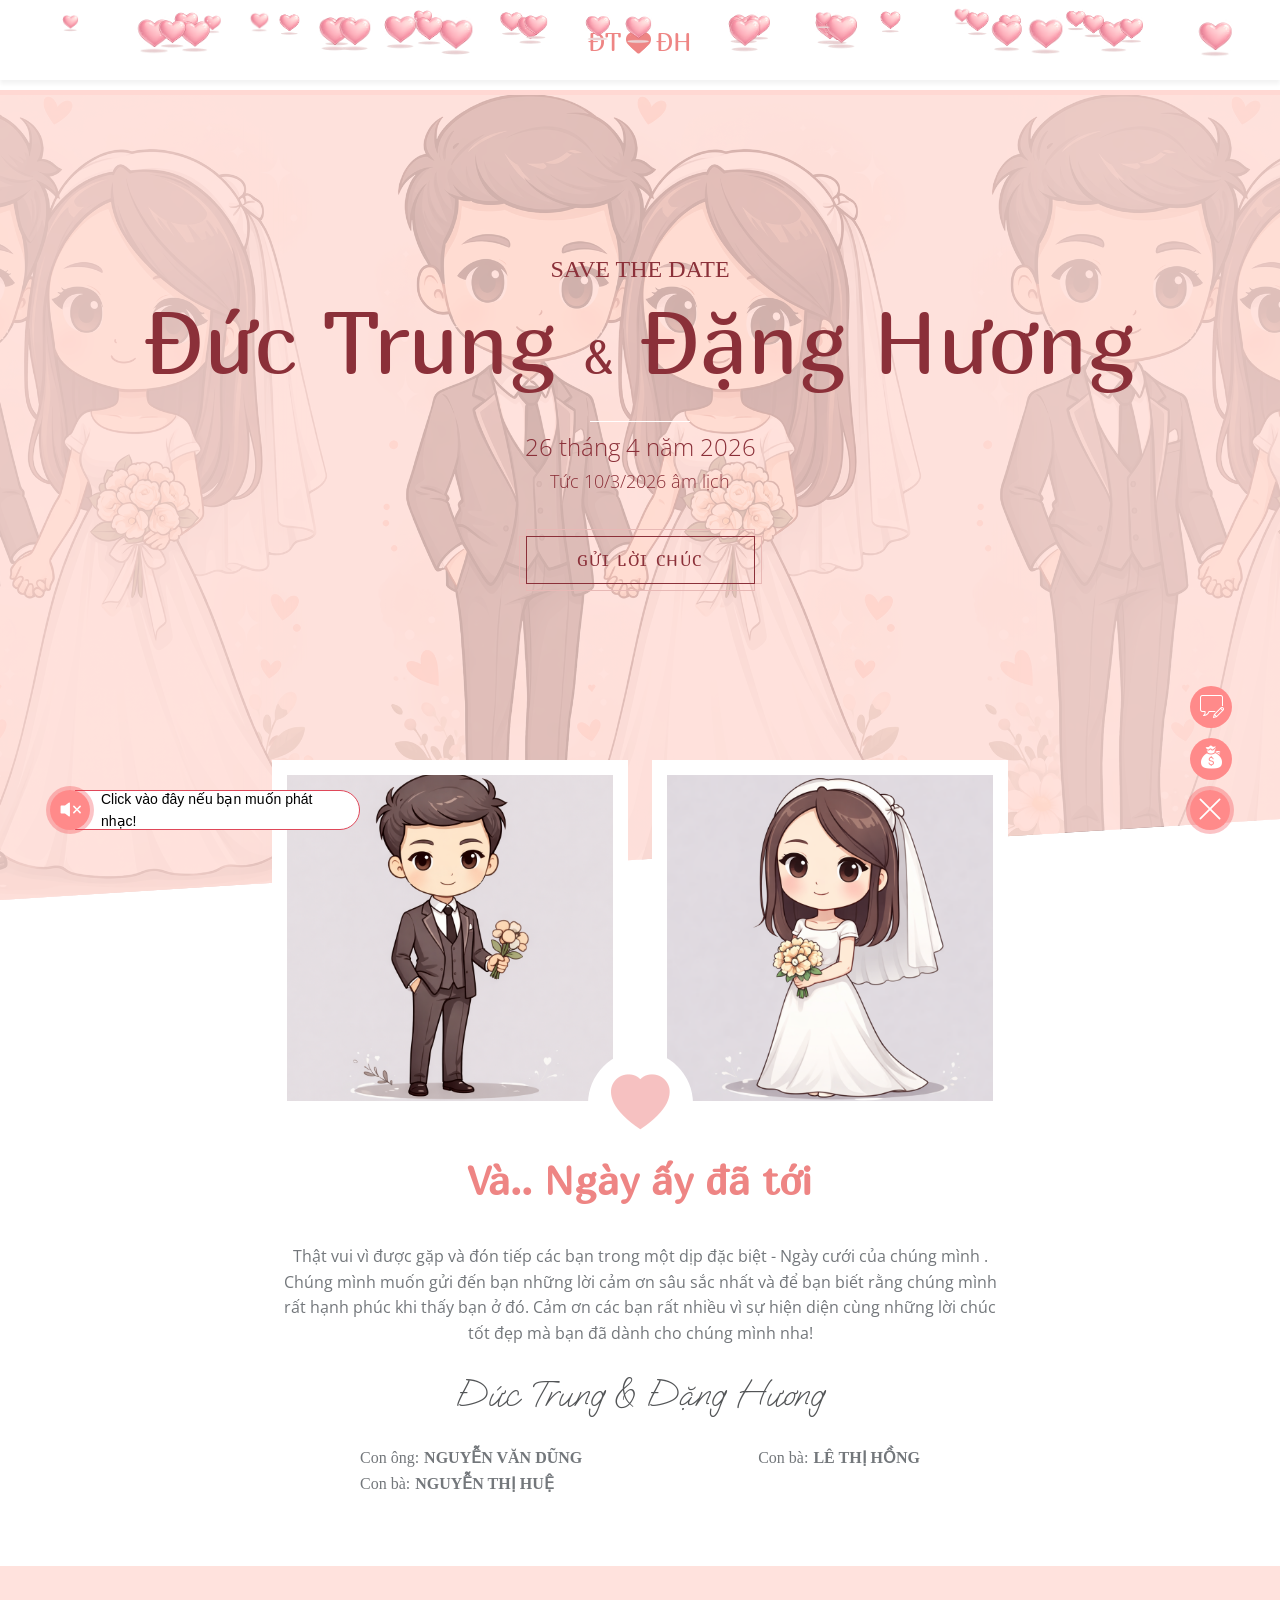
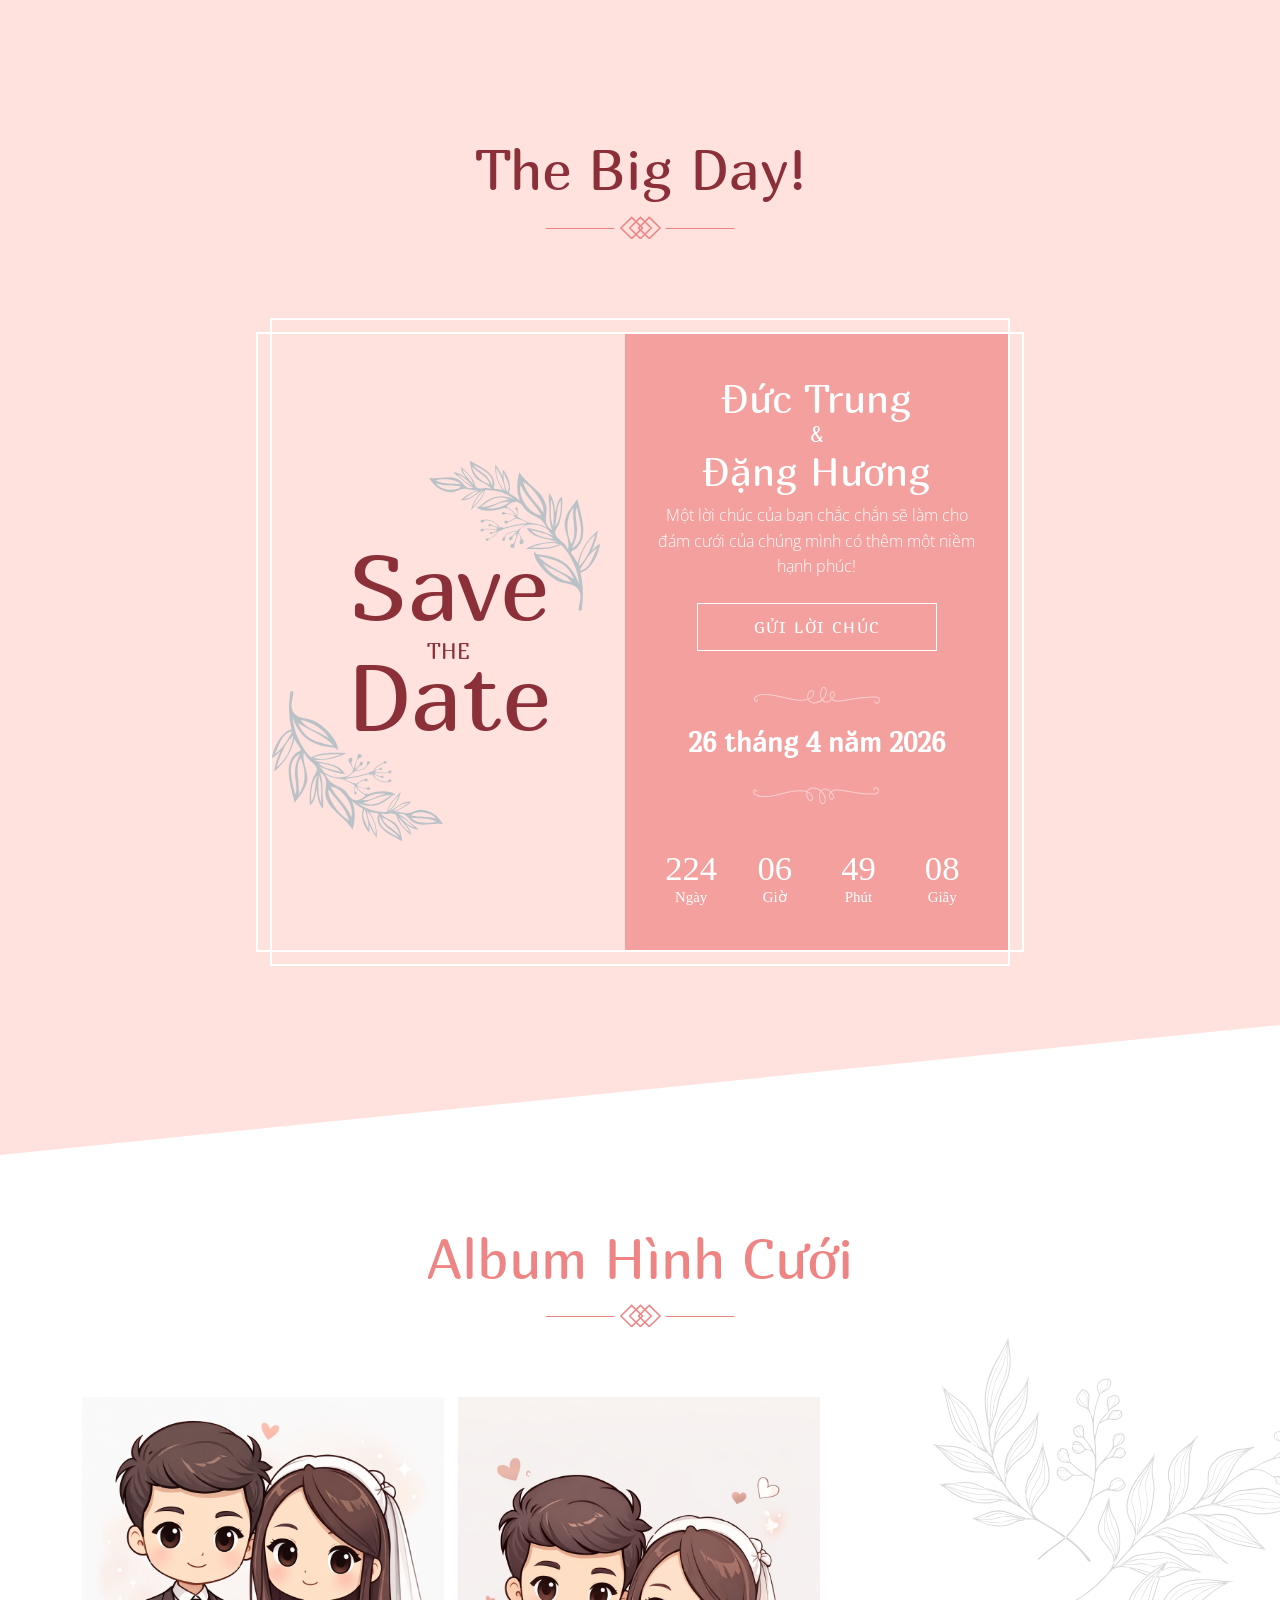
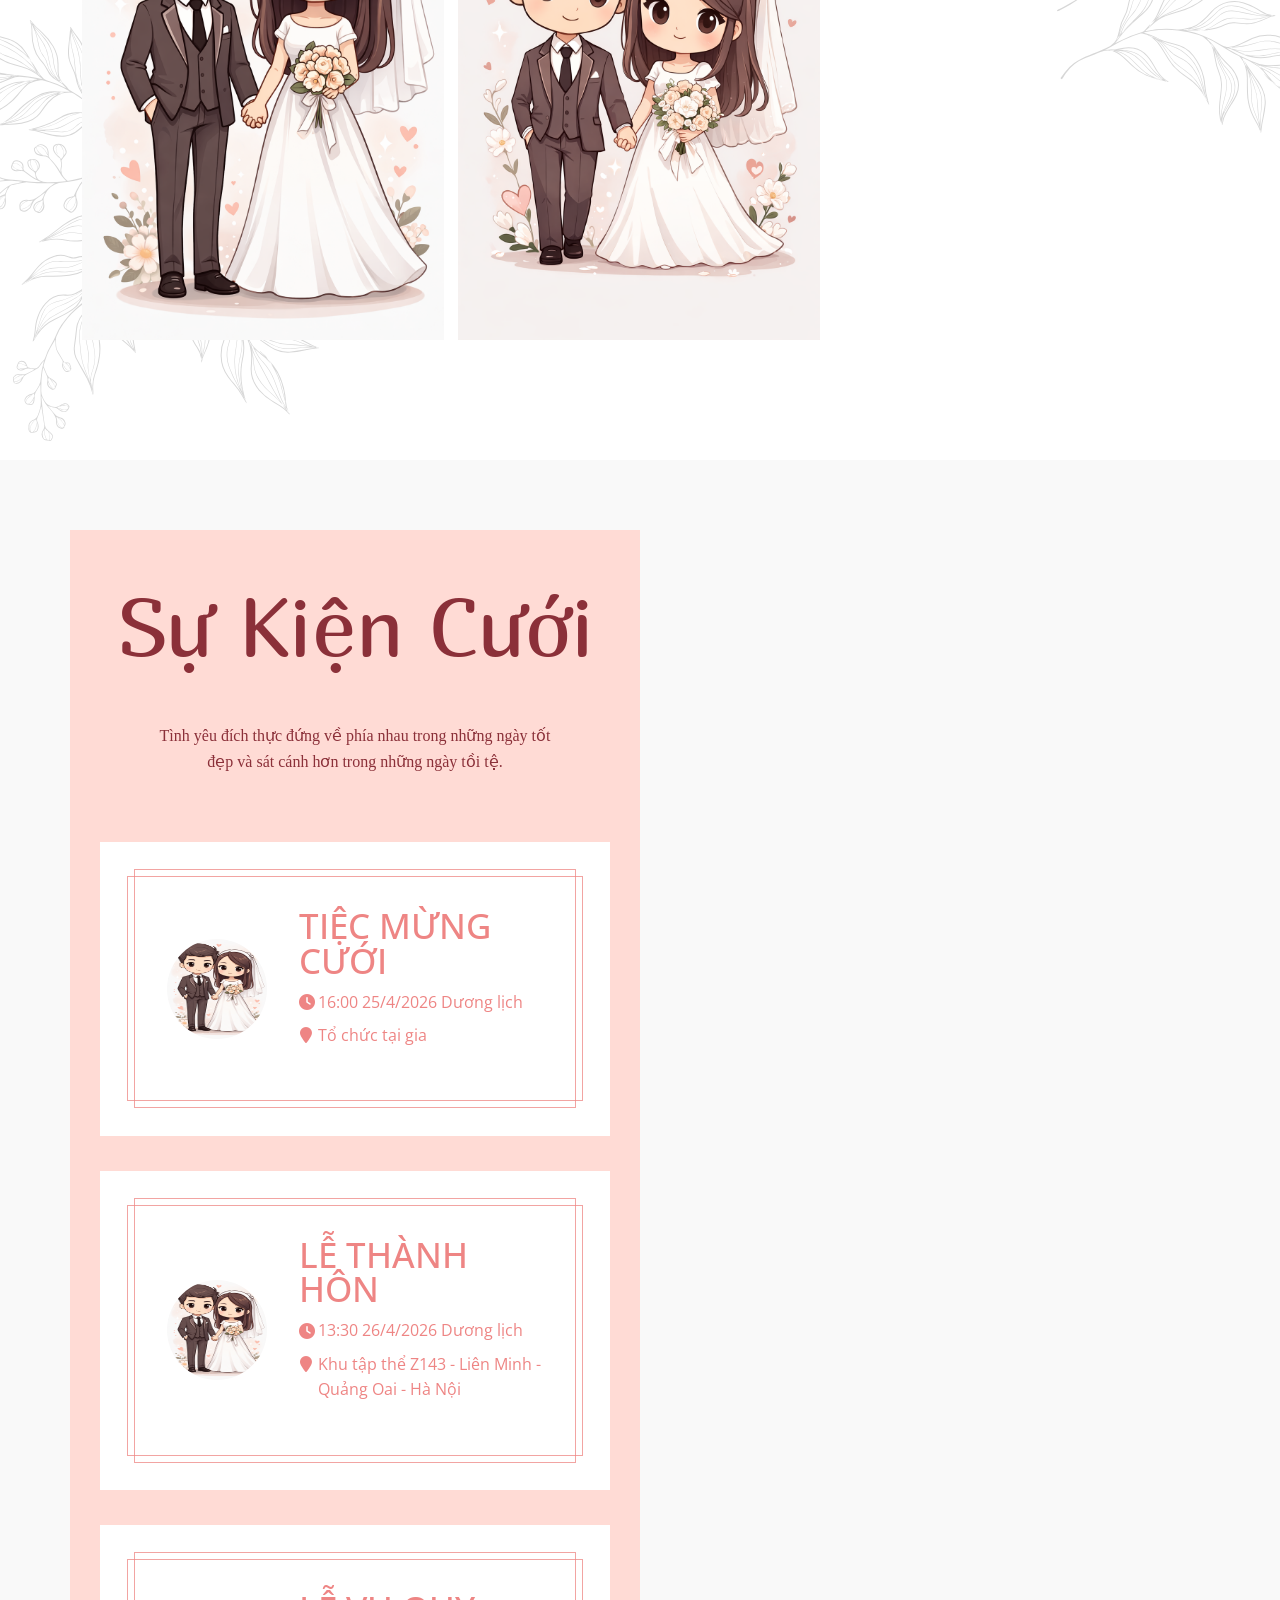
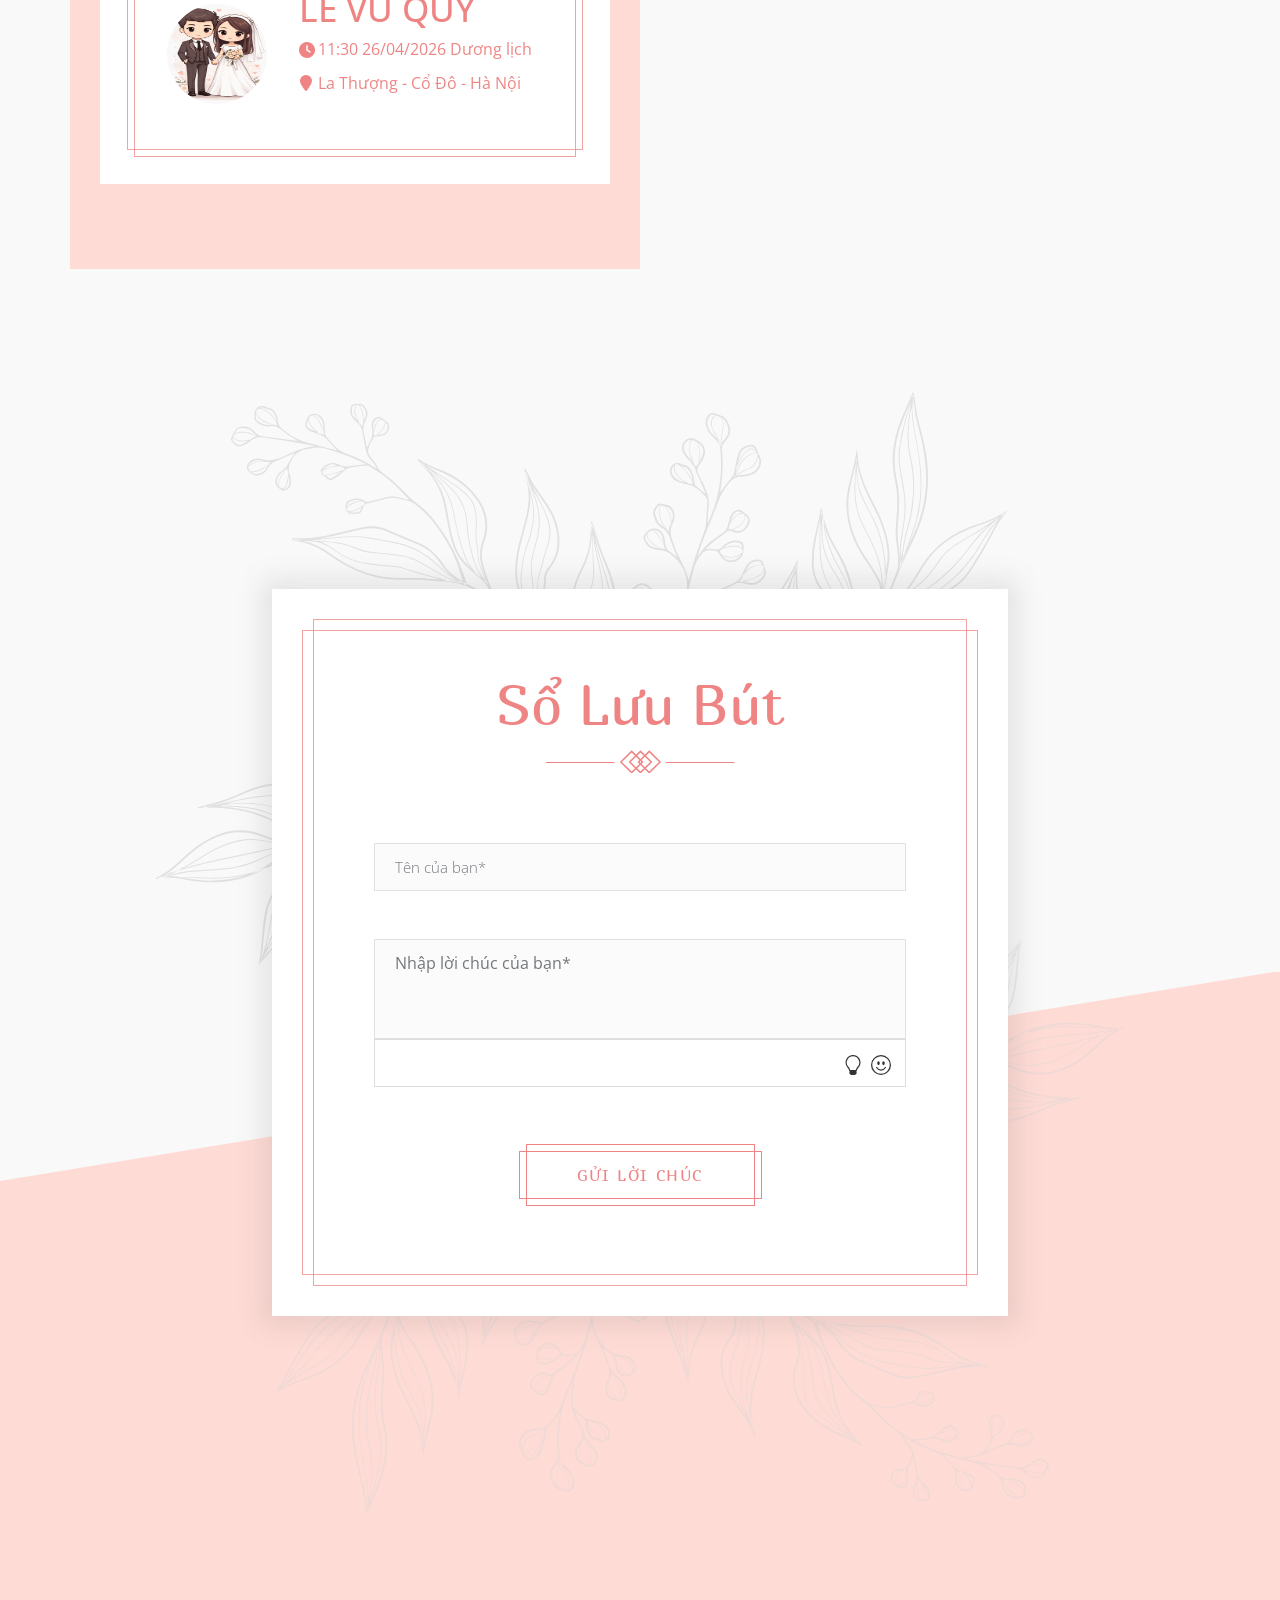
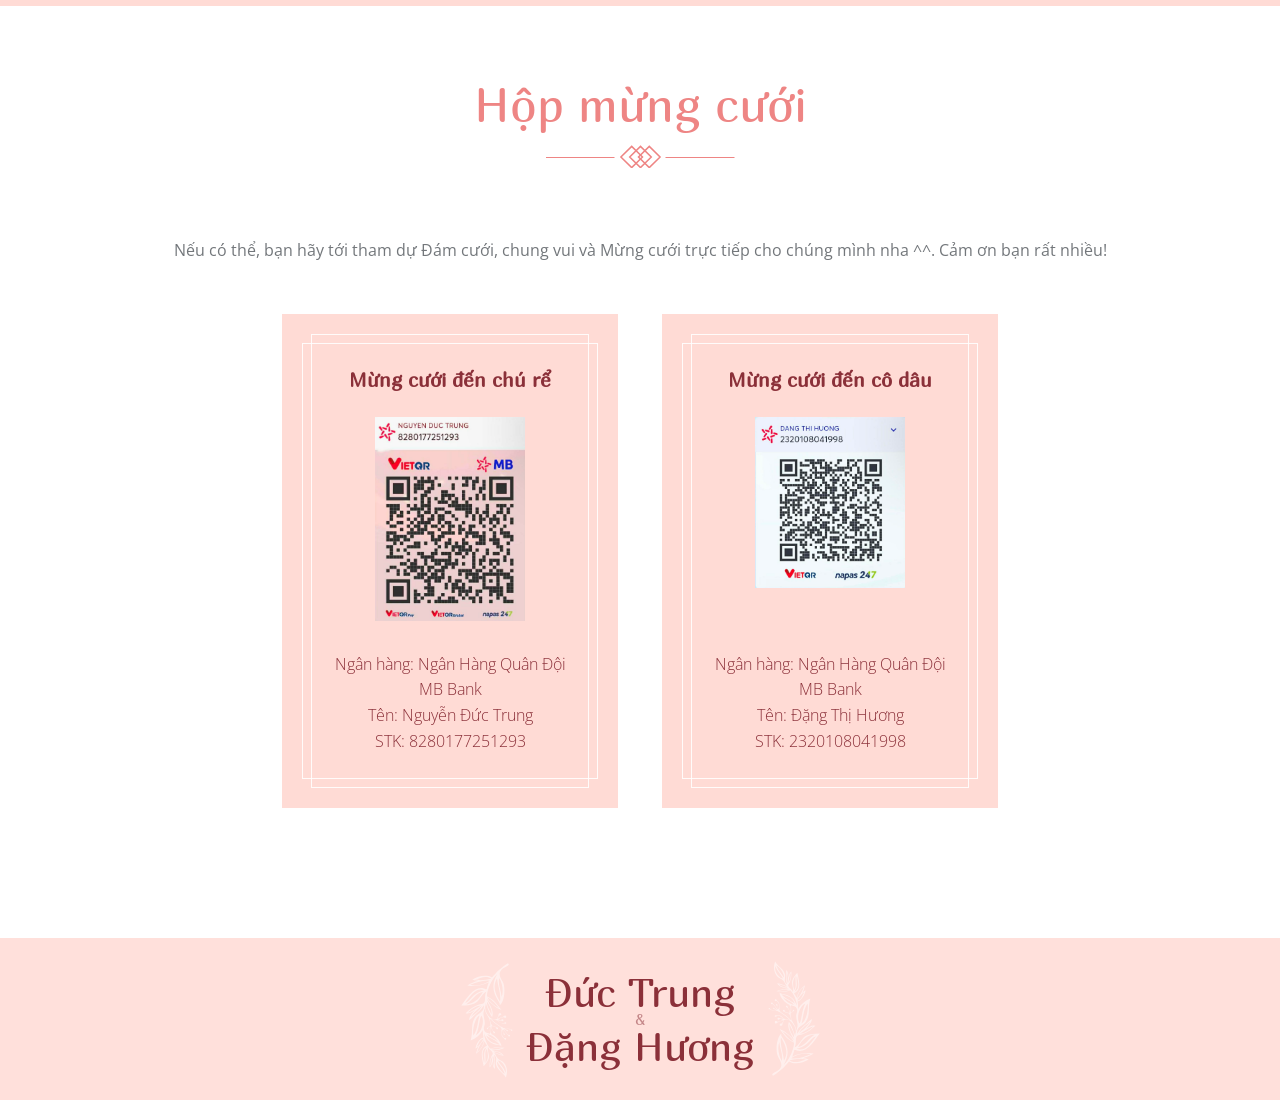
==== commit 8b258049: "feat: done" ====
--- a/index.html
+++ b/index.html
@@ -2964,8 +2964,8 @@
     }
 
     #donate .image-wrapper {
-        height: 150px;
-        width: 150px;
+        height: 220px;
+        width: 170px;
         margin: 0 auto;
         display: block;
         border-radius: unset;
@@ -2973,8 +2973,8 @@
 
     #donate .image-editor {
         overflow: hidden;
-        height: 150px;
-        width: 150px;
+        height: 220px;
+        width: 170px;
         margin: 0 auto;
         display: block;
     }
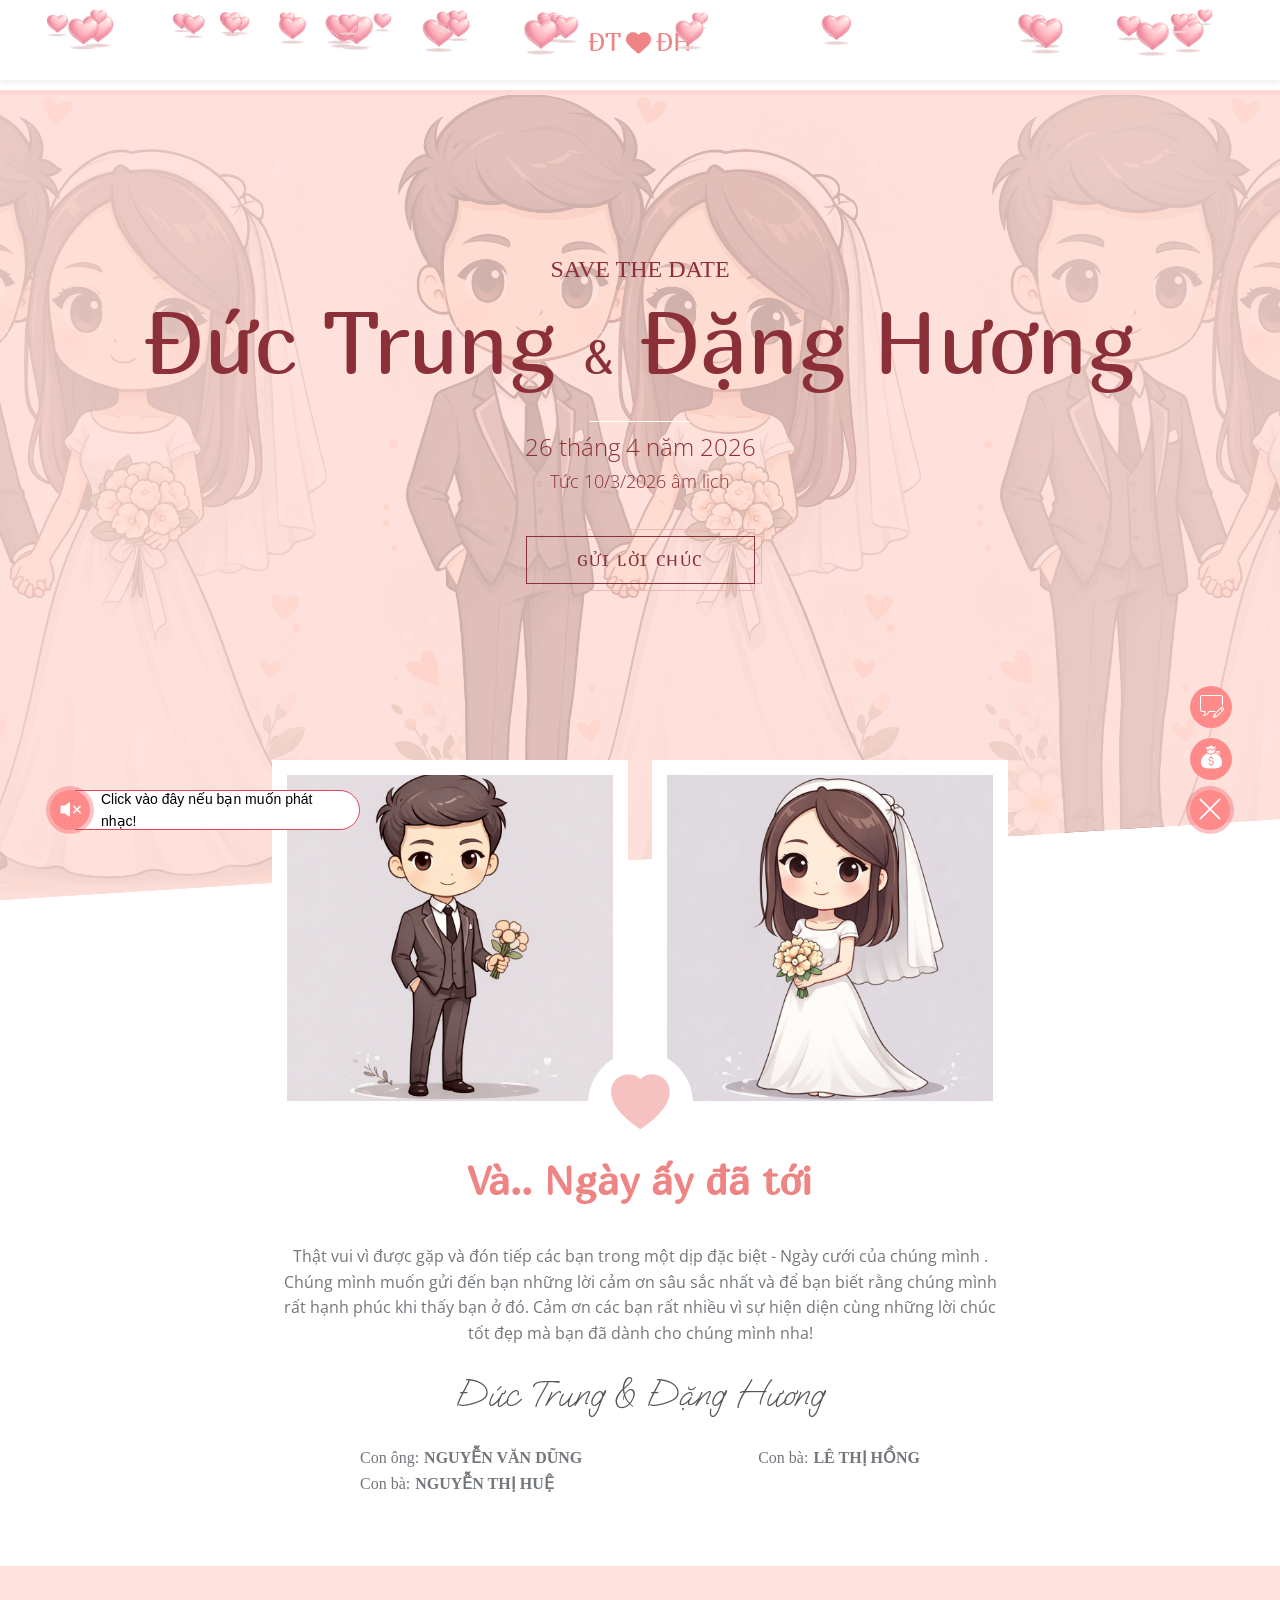
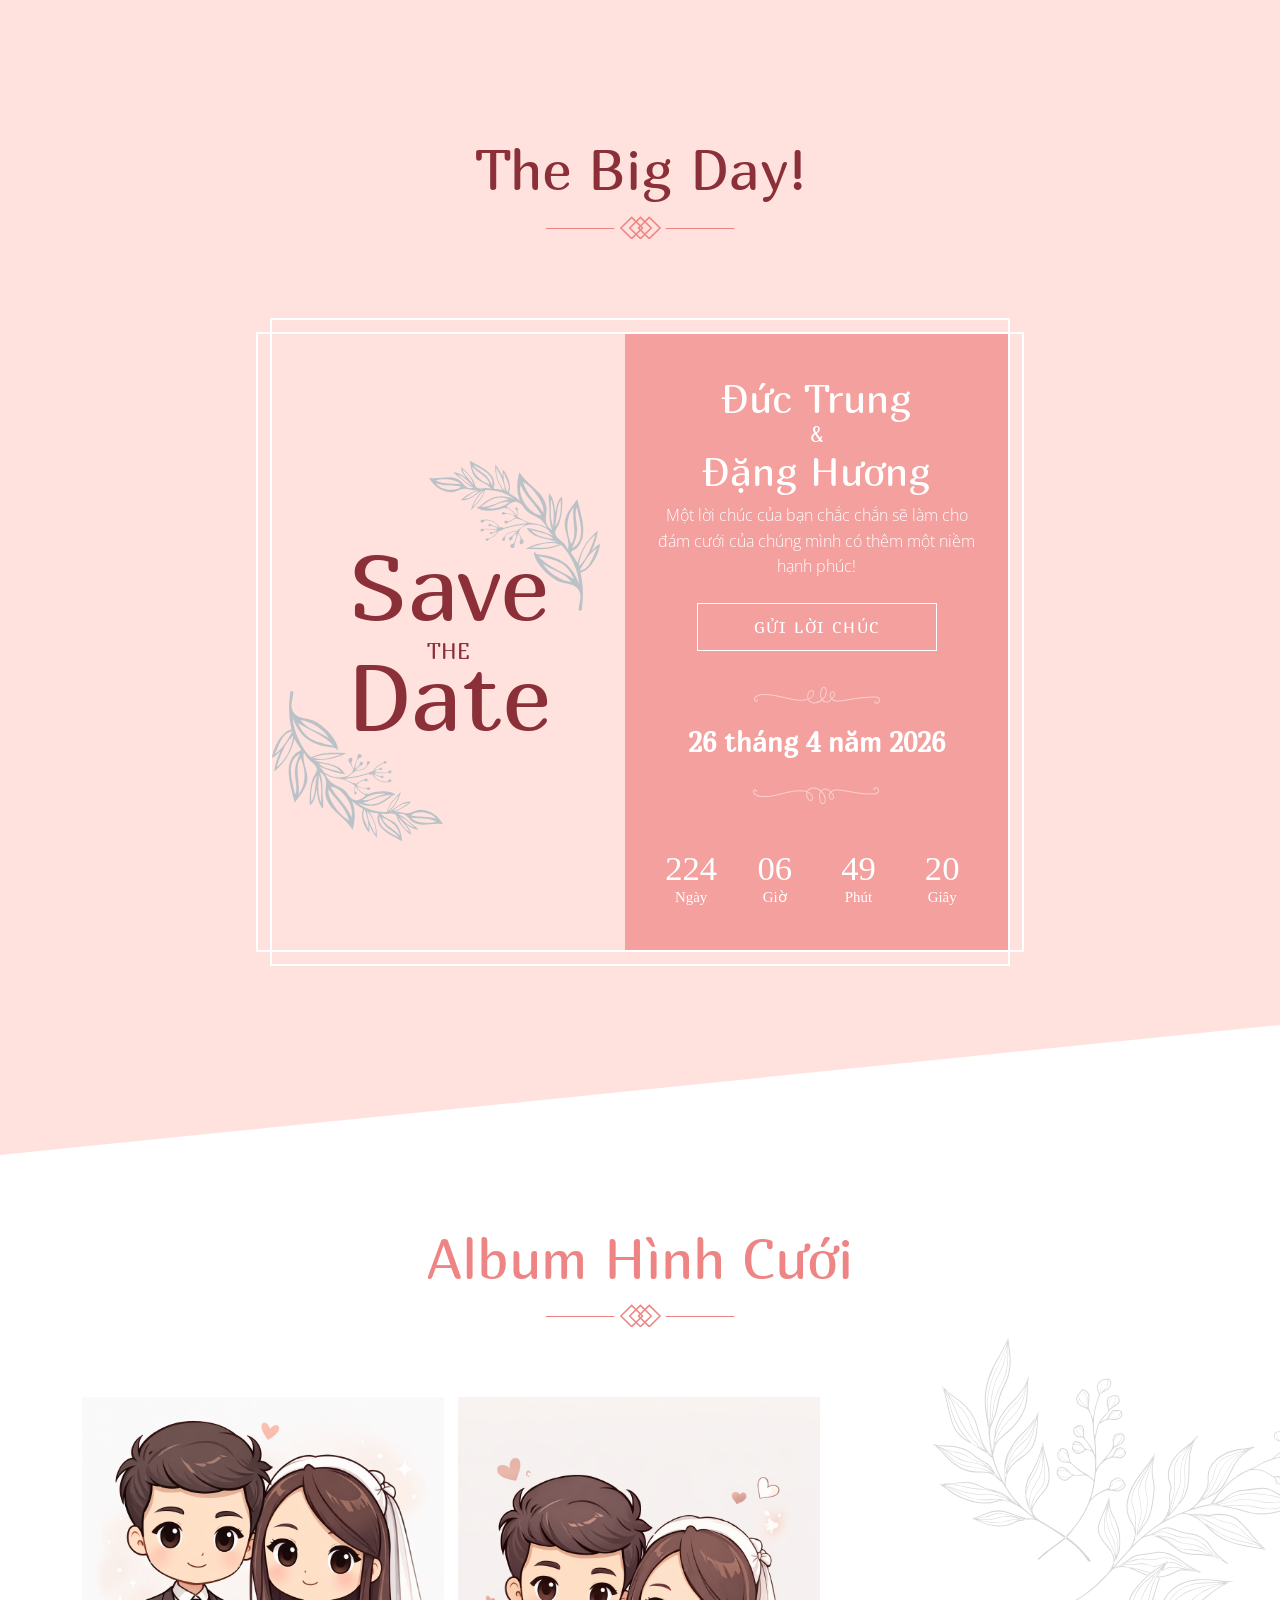
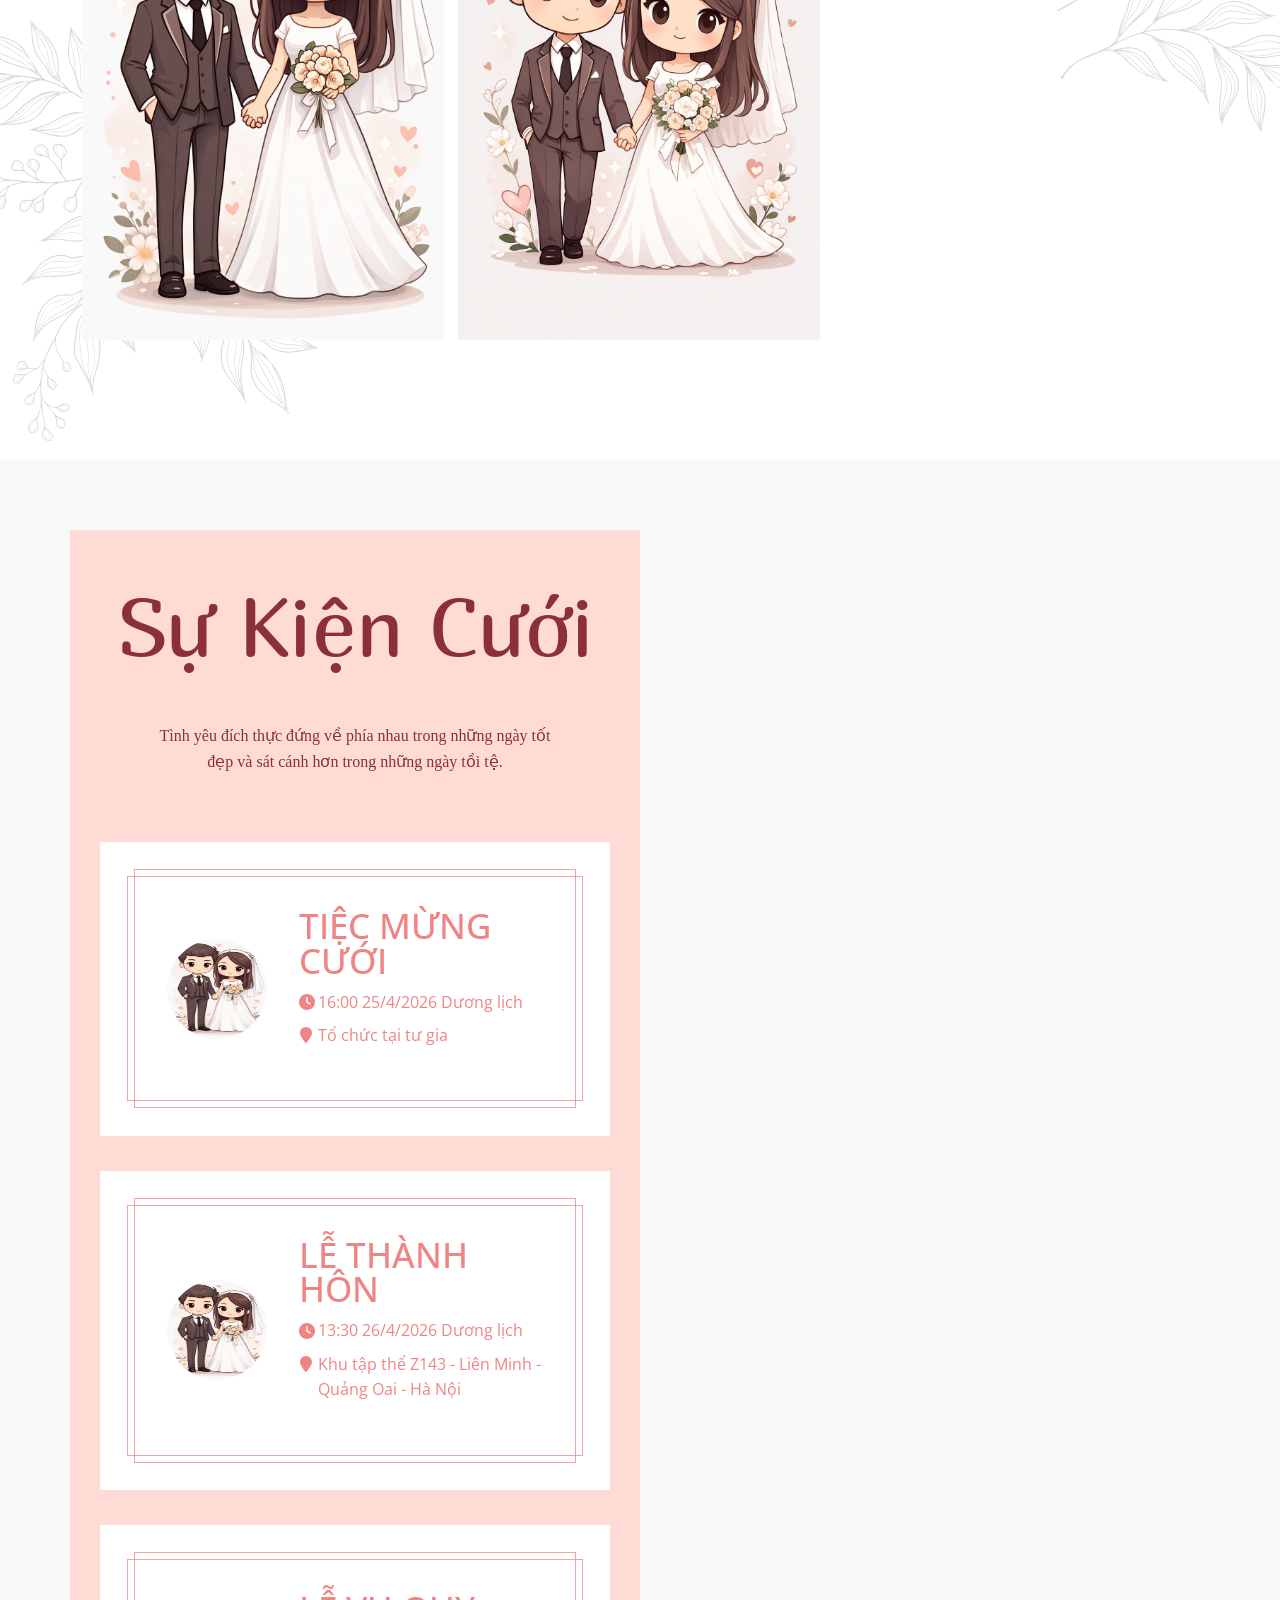
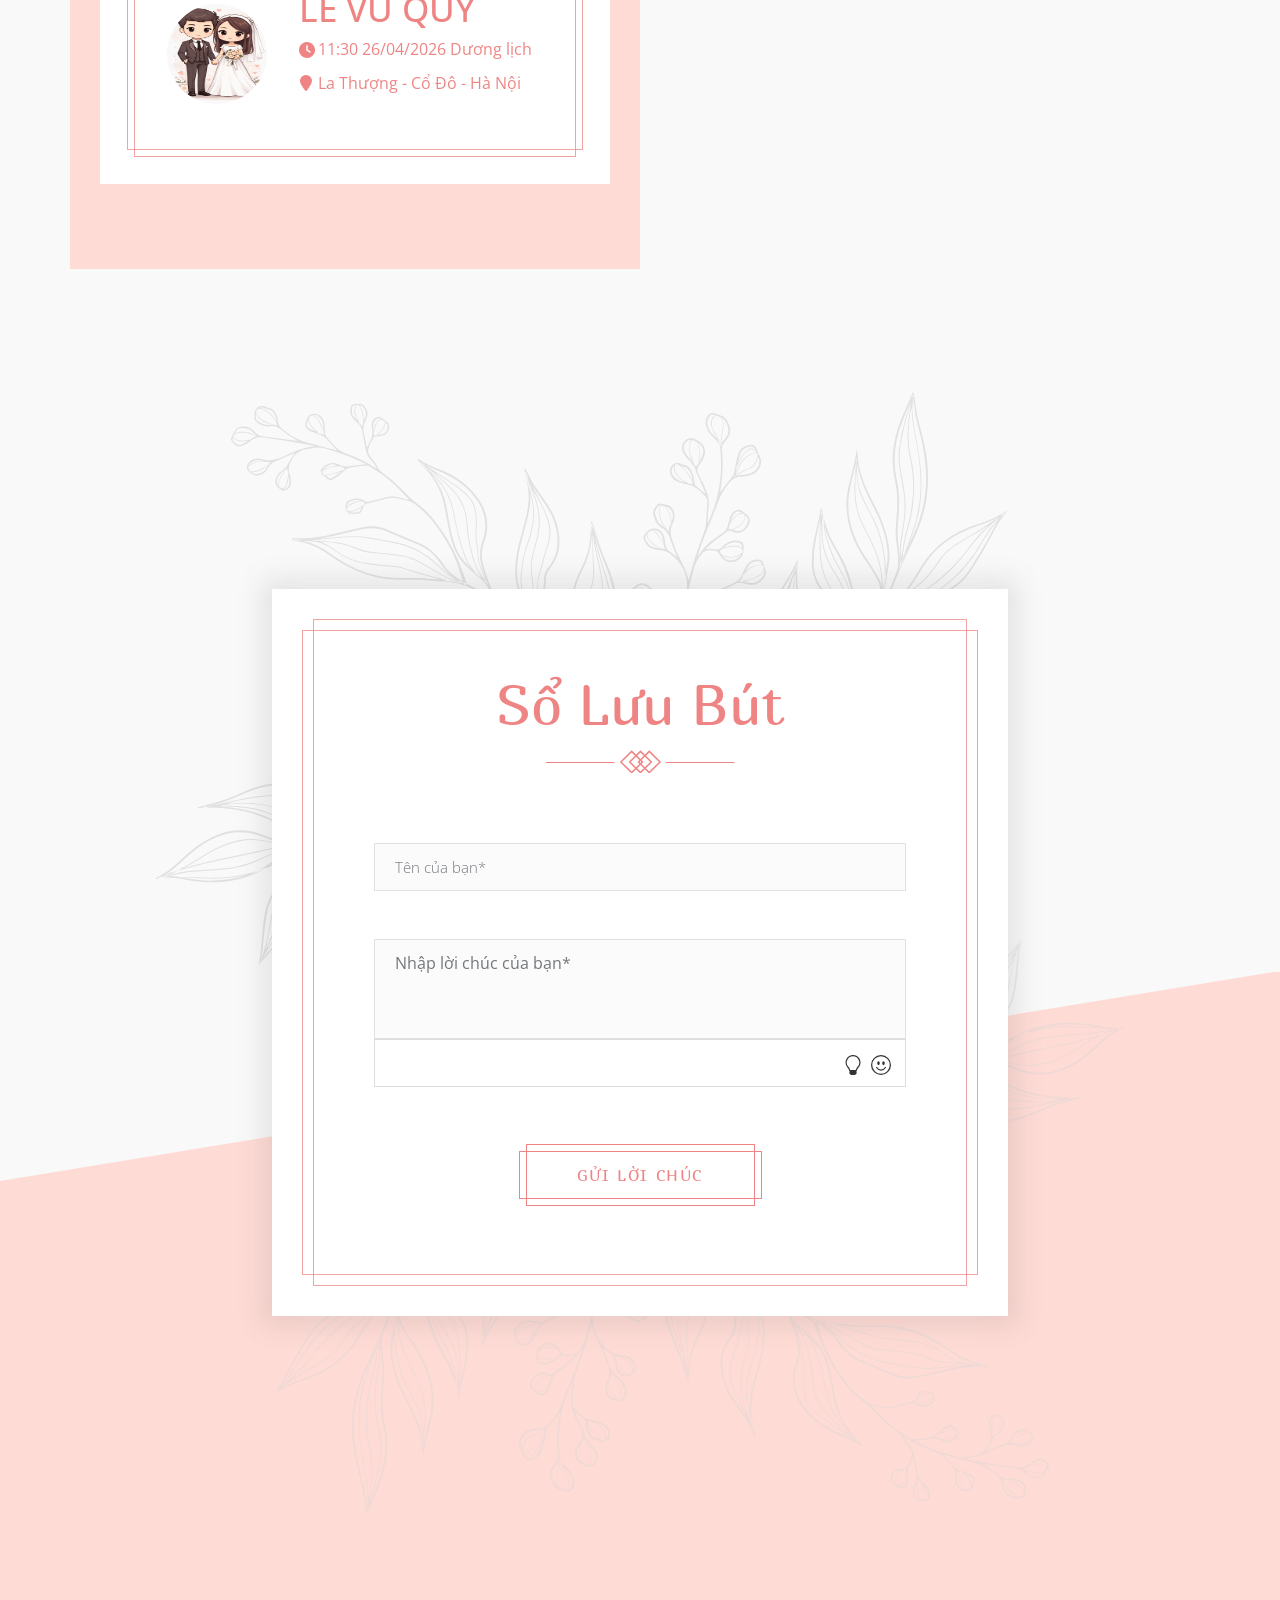
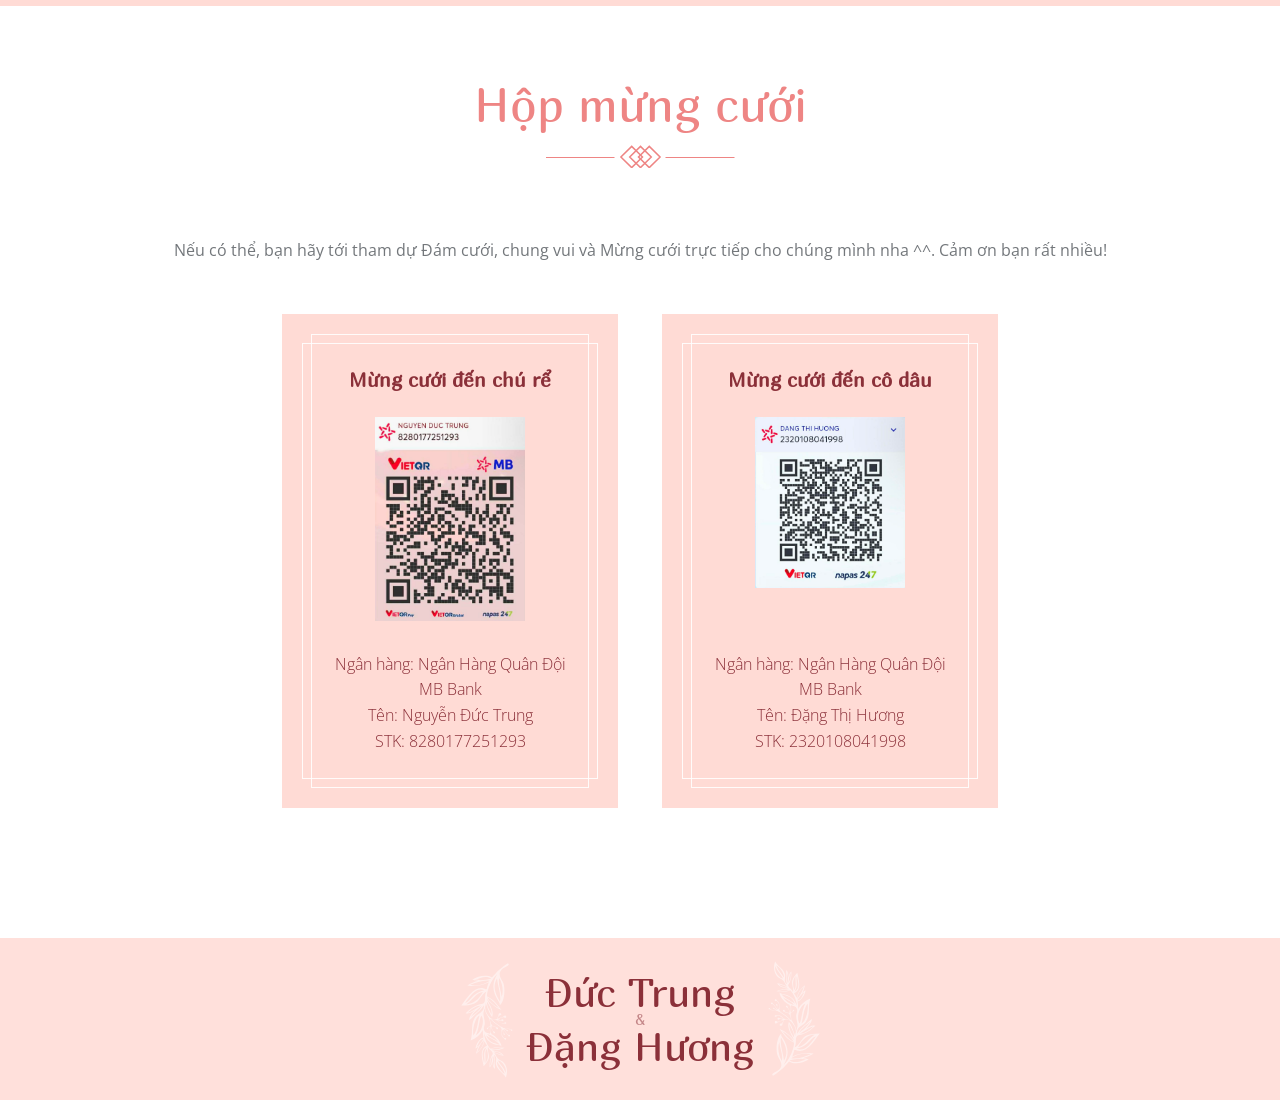
==== commit 64264fd4: "feat: done" ====
--- a/index.html
+++ b/index.html
@@ -1889,7 +1889,7 @@
                                             
                                             <div class="w-100 mb-0 mt-1" style="display: flex">
                                                 <i class="fa fa-map-marker" aria-hidden="true" style="margin: 4px 6px 0 1px;"></i>
-                                                <p class="editable font-style-h4" id="giftregistry_wedding-gifts_location-0" style="text-align:left;">Tổ chức tại gia
+                                                <p class="editable font-style-h4" id="giftregistry_wedding-gifts_location-0" style="text-align:left;">Tổ chức tại tư gia
                                                 </p>
                                             </div>
                                         </div>
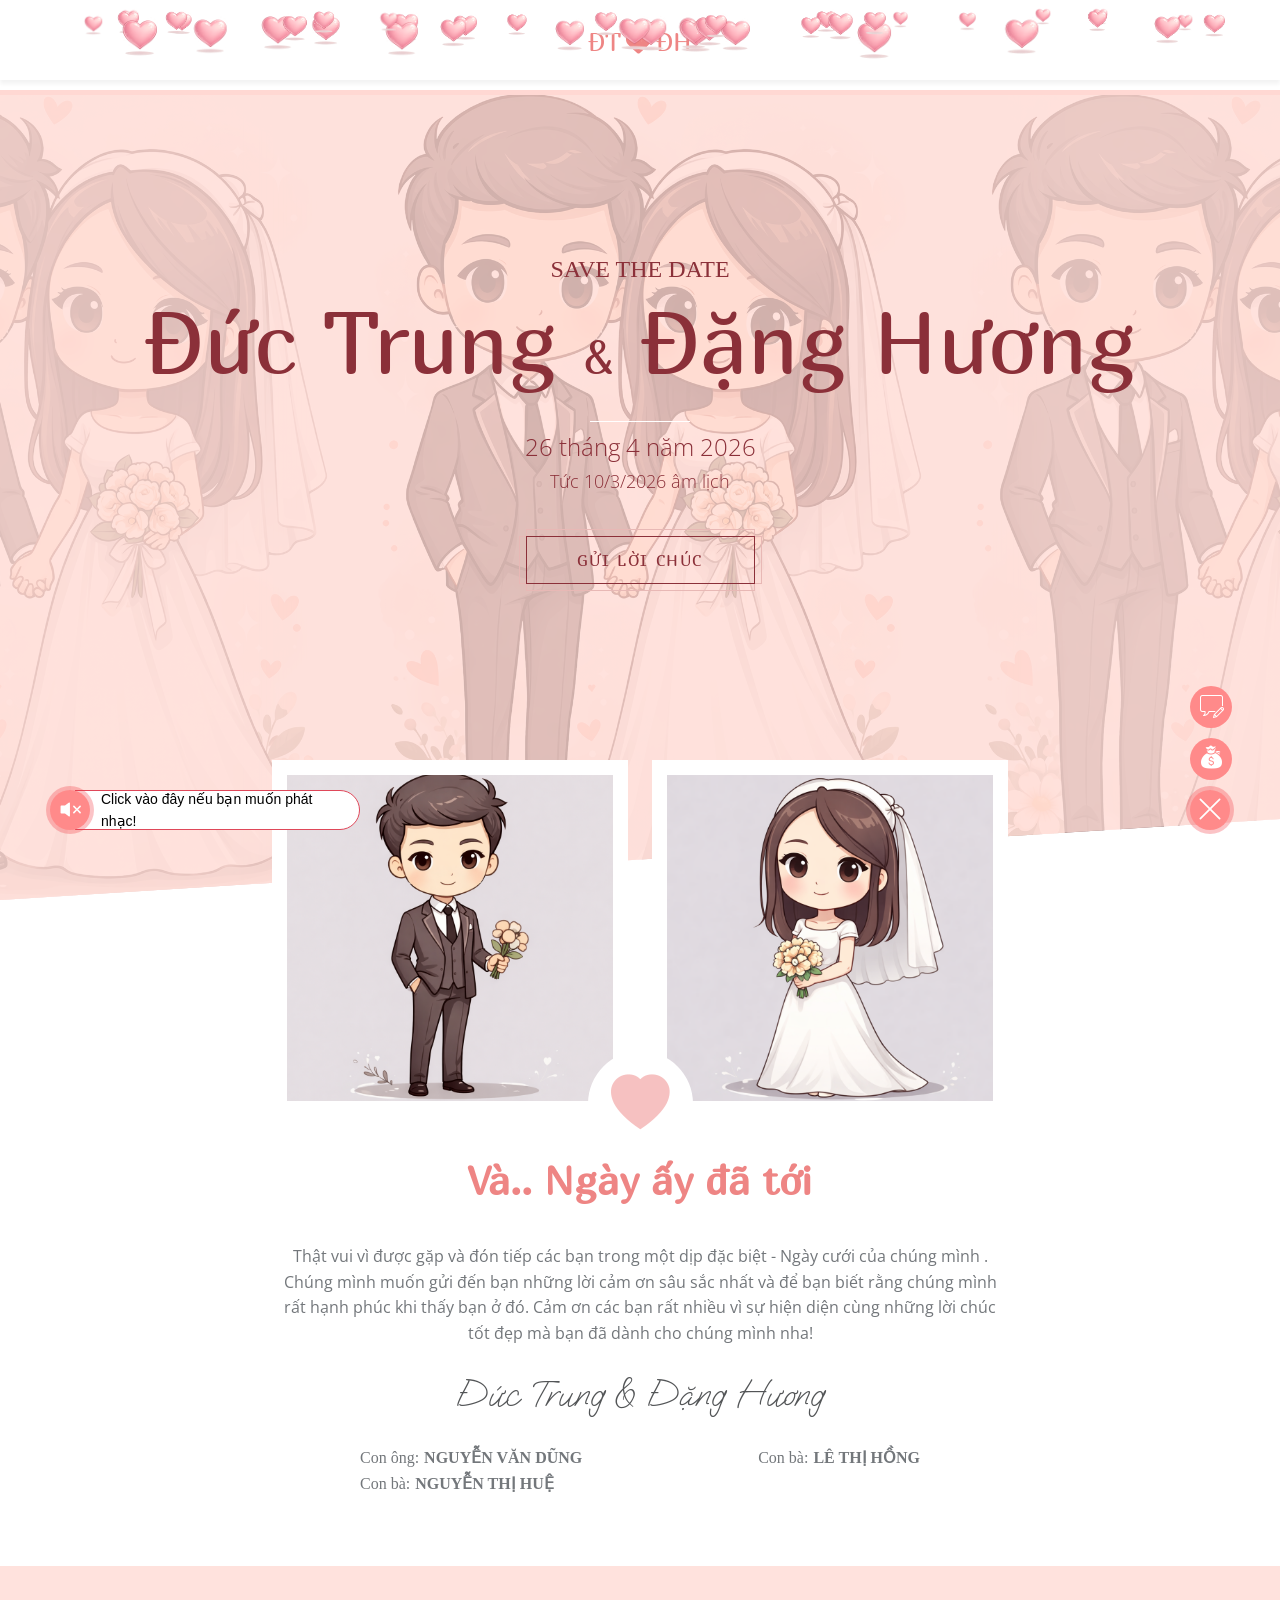
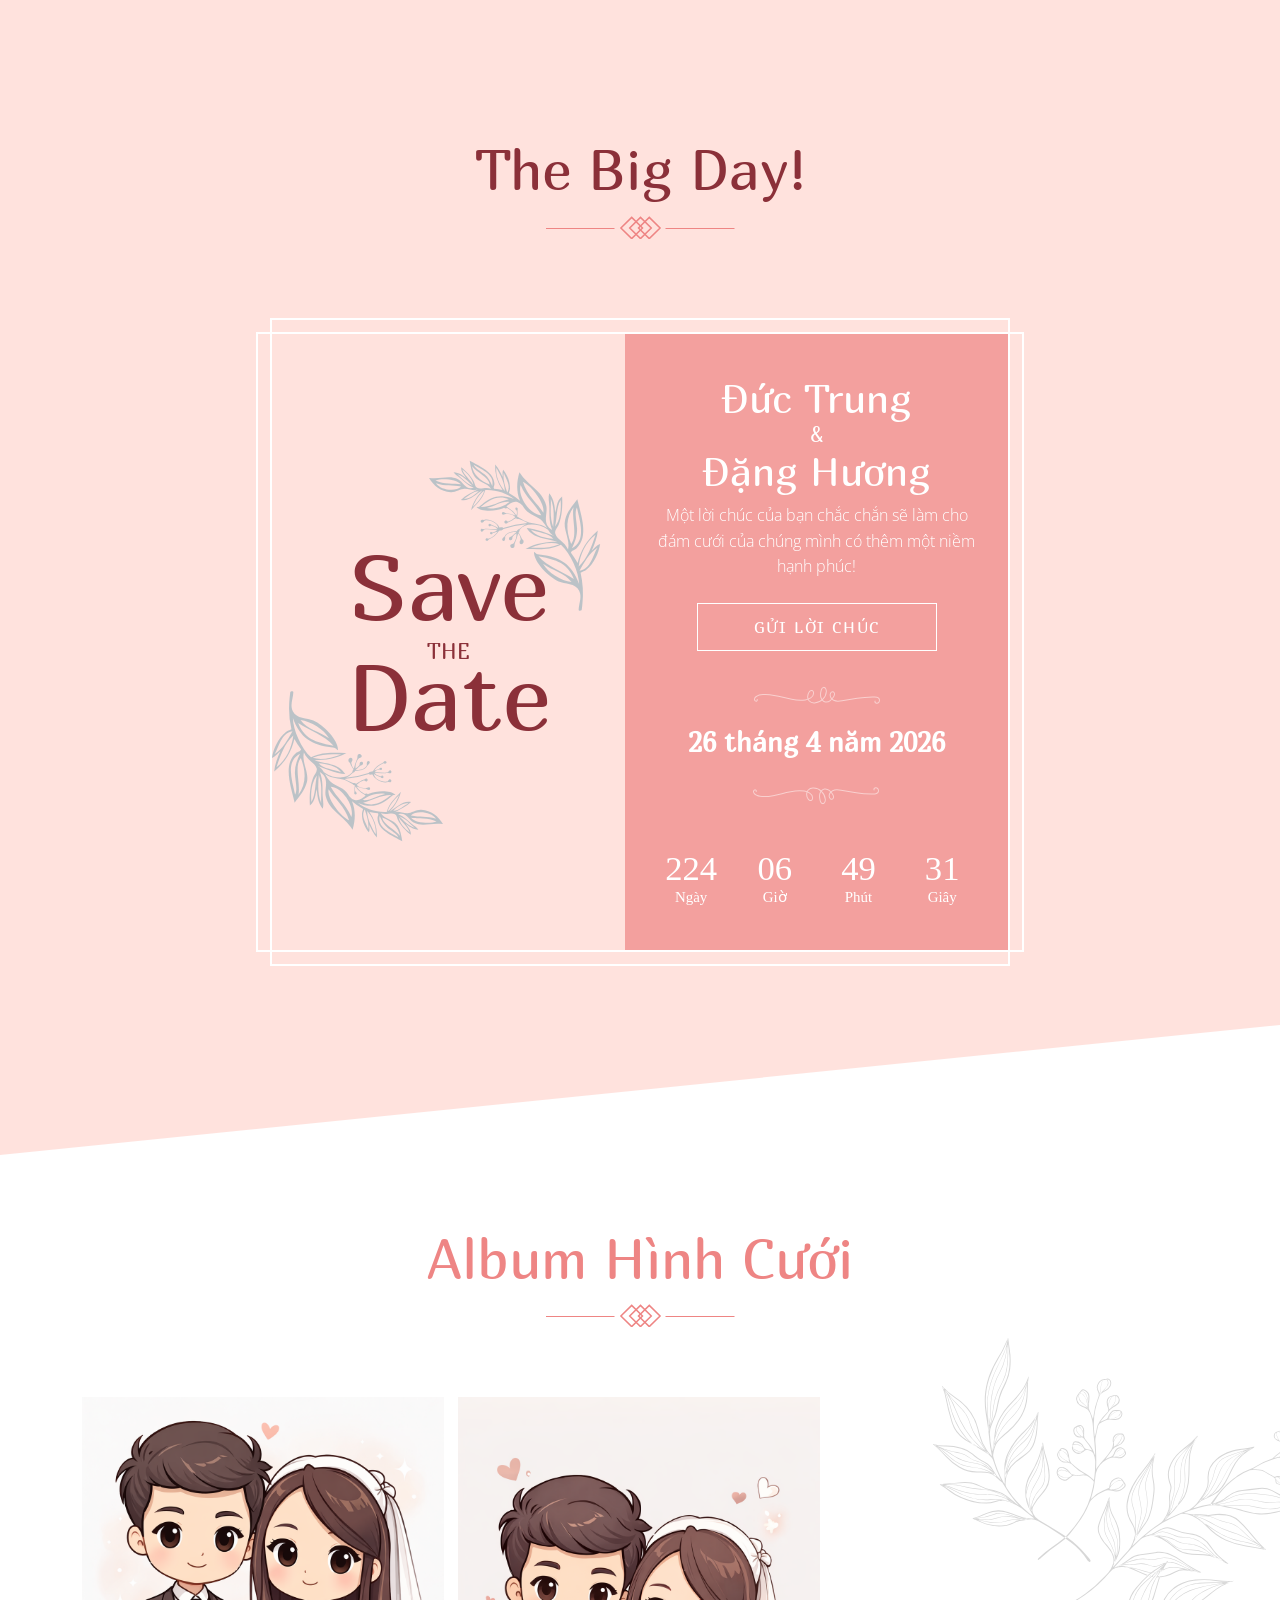
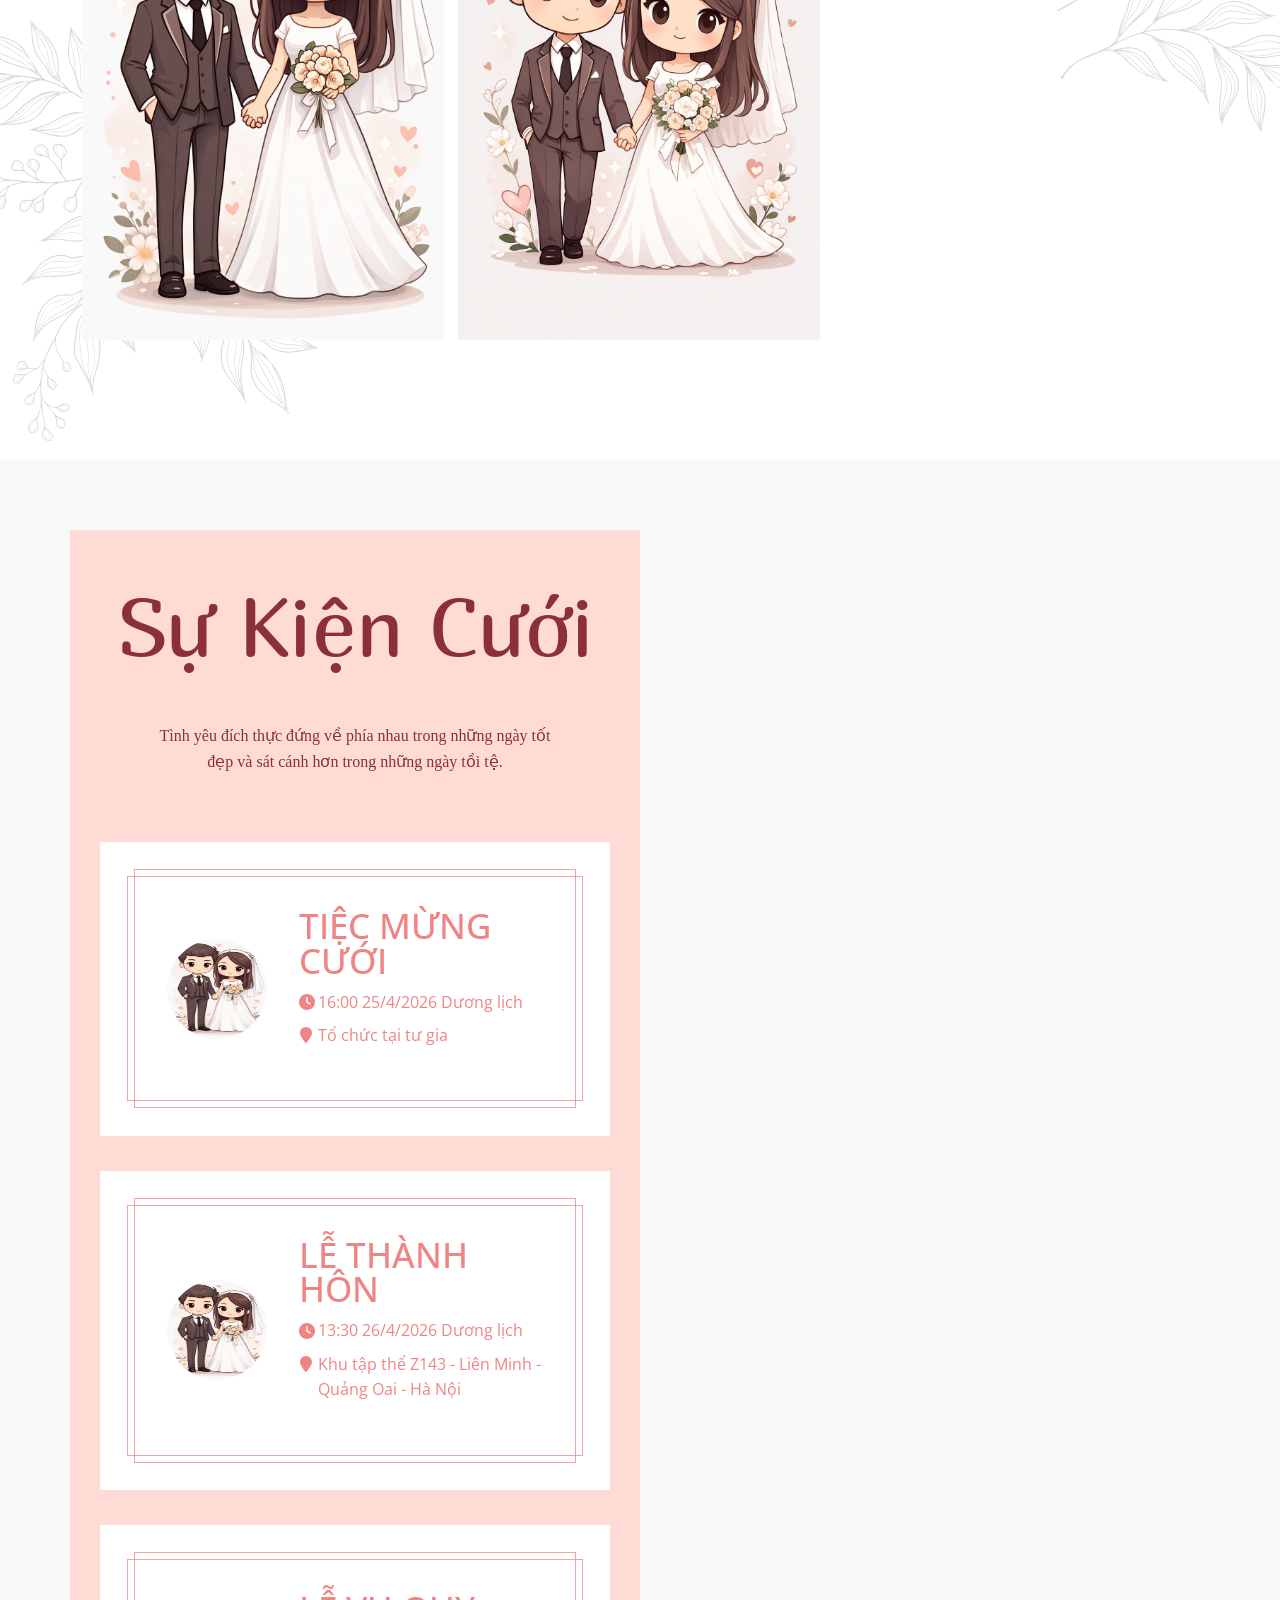
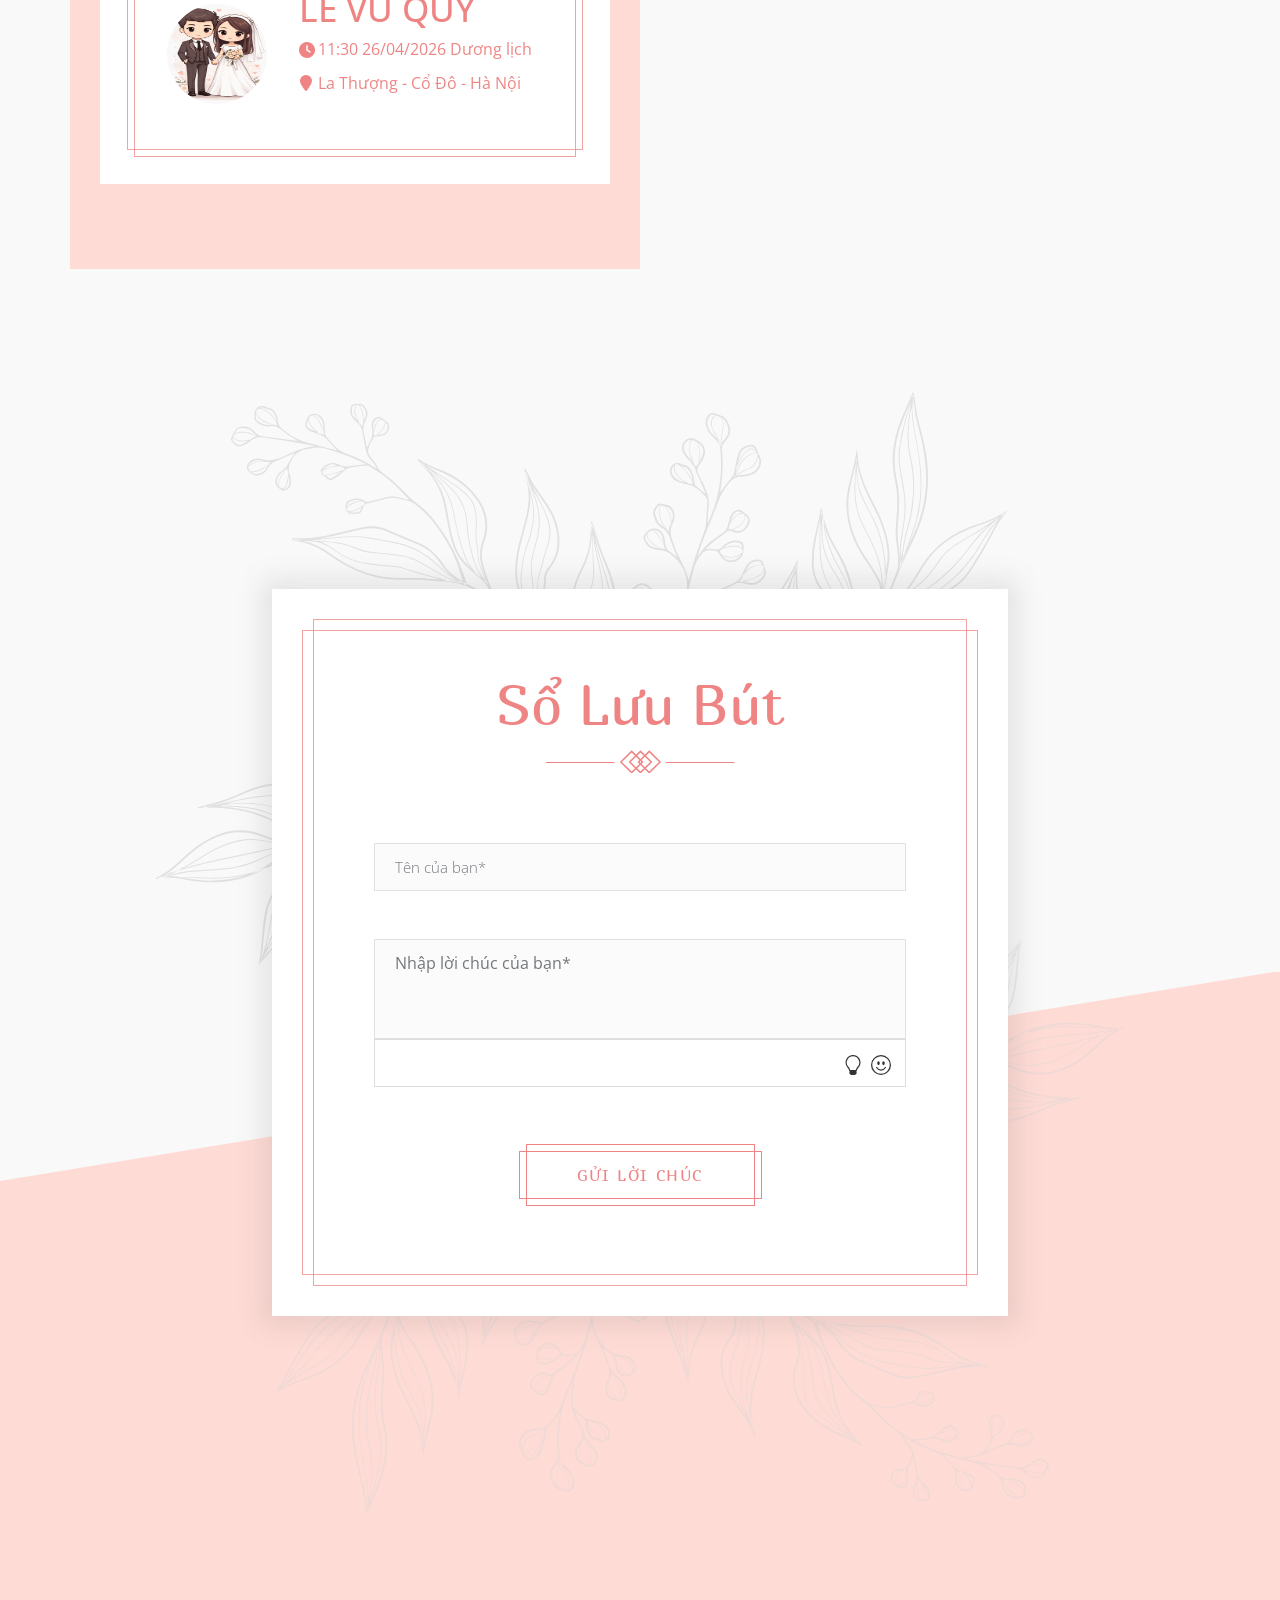
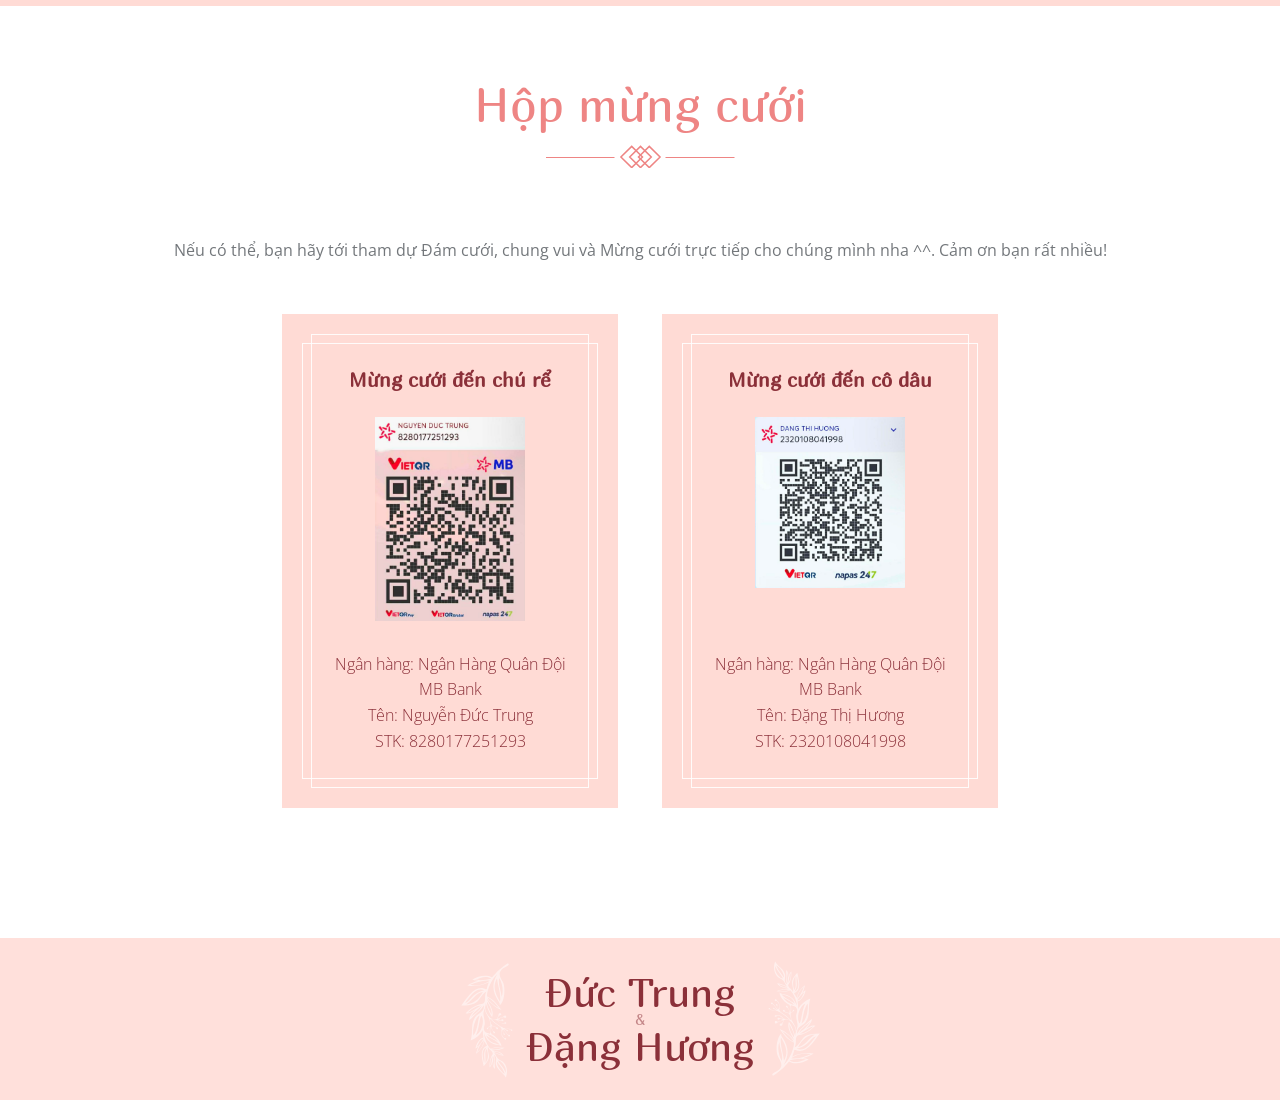
==== commit cf7785bc: "feat: done" ====
--- a/index.html
+++ b/index.html
@@ -1611,7 +1611,7 @@
 
 <script>
     function applyConfig(id) {
-        let styleList = {"album":["\/storage\/images\/1771747927_005a6282.webp","\/storage\/images\/1771747929_005a6408.webp","\/storage\/images\/1771747930_005a6377.webp","\/storage\/images\/1771747931_005a6416.webp","\/storage\/images\/1771747932_005a6447.webp","\/storage\/images\/1771747932_005a6488.webp","\/storage\/images\/1771747932_005a6457.webp","\/storage\/images\/1771747932_005a6472.webp","\/storage\/images\/1771747983_005a6200-copy.webp"],"storysubbg":"https:\/\/thiepcuoionline.huythanhjewelry.vn\/img\/banner.jpg","story_img_1":"\/images\/story.png","story_img_2":"\/images\/story.png","story_img_3":"\/images\/story.png","couple_img_1":"\/storage\/PXh86v53h0.webp","couple_img_2":"\/storage\/EQzFPVGaS3.webp","invitationbg":"https:\/\/thiepcuoionline.huythanhjewelry.vn\/storage\/MpFzGdq7hj.webp","story_title_1":"Ch\u00fang m\u00ecnh \u0111\u00e3 t\u1eebng...","story_title_2":"T\u00ecnh b\u1ea1n th\u00e0nh t\u00ecnh y\u00eau..","story_title_3":"Ng\u00e0y chung \u0111\u00f4i","couple_title_1":"V\u00e0.. Ng\u00e0y \u1ea5y \u0111\u00e3 t\u1edbi","giftregistrybg":"https:\/\/thiepcuoionline.huythanhjewelry.vn\/images\/large.webp","story_content_1":"Ch\u00fang m\u00ecnh \u0111\u00e3 t\u1eebng l\u00e0 b\u1ea1n \" kh\u00e1 th\u00e2n \" t\u1eeb h\u1ed3i c\u1ea5p 3. \u0110\u00e3 t\u1eebng n\u00f3i v\u1edbi nhau\" \u00ca ! T\u1edbi n\u0103m 27 tu\u1ed5i m\u00e0 m\u00e0y ch\u01b0a l\u1ea5y v\u1ee3, tao ch\u01b0a l\u1ea5y ch\u1ed3ng, m\u00e0y l\u1ea5y tao nh\u00e9\" . V\u00e0 ch\u00fang m\u00ecnh c\u0169ng ch\u01b0a t\u1eebng ngh\u0129 s\u1ebd c\u00f3 ng\u00e0y y\u00eau nhau. V\u1eady m\u00e0 sau 8 n\u0103m, gi\u1edd \u0111\u00e2y ch\u00fang m\u00ecnh \u0111\u00e3 s\u1eafp \u1edf m\u1ed9t \" C\u01b0\u01a1ng v\u1ecb m\u1edbi \" ^^","story_content_2":"Th\u1eddi \u0111i\u1ec3m \u0111\u00f3, ch\u00fang m\u00ecnh \u0111\u1ec1u \u0111ang \u0111\u1ed9c th\u00e2n. Huy \u1edf H\u1ea3i Ph\u00f2ng v\u00e0 m\u00ecnh \u1edf H\u00e0 N\u1ed9i. C\u01a1 h\u1ed9i g\u1eb7p nhau kh\u00f4ng nhi\u1ec1u, nh\u01b0ng ch\u00fang m\u00ecnh v\u1eabn lu\u00f4n d\u00e0nh th\u1eddi gian t\u00e2m s\u1ef1 v\u1edbi nhau nh\u01b0 hai ng\u01b0\u1eddi b\u1ea1n. R\u1ed3i t\u1edbi 1 ng\u00e0y \u0111\u1eb7c bi\u1ec7t, ng\u00e0y 20\/2\/2020 khi c\u1ea3 2 \u0111\u00e3 suy ngh\u0129 \u0111\u1ee7 k\u1ef9 v\u1ec1 m\u1ed1i quan h\u1ec7, th\u00ec ch\u00fang m\u00ecnh \u0111\u00e3 quy\u1ebft \u0111\u1ecbnh n\u00f3i h\u1ebft c\u1ea3m x\u00fac c\u1ee7a m\u00ecnh v\u1edbi \u0111\u1ed1i ph\u01b0\u01a1ng. V\u00e0 sau ng\u00e0y \u0111\u1ecbnh m\u1ec7nh \u0111\u00f3, \u0111\u00e3 c\u00f3 \" Ch\u00fang m\u00ecnh c\u1ee7a hi\u1ec7n t\u1ea1i\"","story_content_3":"H\u01a1n 4 n\u0103m t\u00ecnh b\u1ea1n, v\u00e0 4 n\u0103m t\u00ecnh y\u00eau kh\u00f4ng ph\u1ea3i l\u00e0 qu\u00e3ng th\u1eddi gian qu\u00e1 d\u00e0i, nh\u01b0ng c\u0169ng kh\u00f4ng qu\u00e1 ng\u1eafn, \u0111\u1ee7 \u0111\u1ec3 ch\u00fang m\u00ecnh nh\u1eadn ra nhi\u1ec1u \u0111i\u1ec1u. Cu\u1ed1i c\u00f9ng ng\u00e0y vui nh\u1ea5t c\u1ee7a ch\u00fang m\u00ecnh c\u0169ng t\u1edbi r\u1ed3i. C\u1ea3m \u01a1n v\u00ec ch\u00fang ta \u0111\u00e3 lu\u00f4n l\u00e0 m\u1ed9t ph\u1ea7n trong cu\u1ed9c s\u1ed1ng c\u1ee7a nhau. Em v\u00e0 anh kh\u00f4ng ch\u1ec9 l\u00e0 ng\u01b0\u1eddi y\u00eau m\u00e0 c\u00f2n l\u00e0 tri k\u1ef7, l\u00e0 b\u1ea1n \u0111\u1ed3ng h\u00e0nh. K\u1ec3 t\u1eeb Ng\u00e0y h\u00f4m nay, em l\u00e0 V\u1ee3, anh l\u00e0 Ch\u1ed3ng v\u00e0 ch\u00fang ta l\u00e0 M\u1ed9t gia \u0111\u00ecnh h\u1ea1nh ph\u00fac.","story_content_4":"This is where our FOREVER BEGINS","gift-box_content":"N\u1ebfu c\u00f3 th\u1ec3, b\u1ea1n h\u00e3y t\u1edbi tham d\u1ef1 \u0110\u00e1m c\u01b0\u1edbi,\n                            chung vui v\u00e0 M\u1eebng c\u01b0\u1edbi tr\u1ef1c ti\u1ebfp cho ch\u00fang m\u00ecnh nha ^^. C\u1ea3m \u01a1n b\u1ea1n r\u1ea5t nhi\u1ec1u!","welcome_male-name":"\u0110\u00ecnh \u0110\u1ed3ng","big_day_invitation":"M\u1ed9t l\u1eddi ch\u00fac c\u1ee7a b\u1ea1n ch\u1eafc ch\u1eafn s\u1ebd l\u00e0m cho \u0111\u00e1m c\u01b0\u1edbi c\u1ee7a ch\u00fang m\u00ecnh c\u00f3 th\u00eam m\u1ed9t ni\u1ec1m h\u1ea1nh ph\u00fac!","story_date_title_1":"B\u1eaeT \u0110\u1ea6U T\u1eea","story_date_title_2":"20\/02\/2020","story_date_title_3":"24\/03\/2024 v\u00e0 sau n\u1eefa","story_img_1_dataset":{"top":"auto","width":"1200","height":"1200","movable":"0"},"story_img_2_dataset":{"top":"auto","width":"1200","height":"1200","movable":"0"},"story_img_3_dataset":{"top":"auto","width":"1200","height":"1200"},"welcome_female-name":"M\u1ef9 Duy\u00ean","couple_img_1_dataset":{"top":"0px","width":"1200","height":"1200"},"couple_img_2_dataset":{"top":"0px","width":"1200","height":"1200"},"giftregistry_content":"T\u00ecnh y\u00eau \u0111\u00edch th\u1ef1c \u0111\u1ee9ng v\u1ec1 ph\u00eda nhau trong nh\u1eefng ng\u00e0y t\u1ed1t \u0111\u1eb9p v\u00e0 s\u00e1t c\u00e1nh h\u01a1n trong nh\u1eefng ng\u00e0y t\u1ed3i t\u1ec7.","invitation_male-name":"\u0110\u00ecnh \u0110\u1ed3ng","gift-box_box_bride_img":"\/storage\/sgzqzmx2Cr.webp","gift-box_box_groom_img":"\/storage\/EavgKY5Jo0.webp","invitation_female-name":"M\u1ef9 Duy\u00ean","giftregistry_wedding_count":"2","gift-box_box_bride_img_dataset":{"top":"auto","width":"1200","height":"1200"},"gift-box_box_groom_img_dataset":{"top":"auto","width":"1200","height":"1200"},"gift-box_box_groom_info-qr-man":"Ng\u00e2n h\u00e0ng: Ng\u00e2n H\u00e0ng Qu\u00e2n \u0110\u1ed9i MB Bank\n                                                        T\u00ean: VU VAN DONG\n                                                        STK:0397603472","thanks_couple-info_bride-draf_1":"The Bride","thanks_couple-info_groom-draf_1":"The Groom","gift-box_box_groom_info-qr-woman":"Ng\u00e2n h\u00e0ng: Ng\u00e2n H\u00e0ng Qu\u00e2n \u0110\u1ed9i MB Bank\n                                                    T\u00ean: BUI THI DUYEN\n                                                    STK:1995689662662","giftregistry_wedding-gifts_img-0":"\/storage\/AyMy67w8d1.webp","giftregistry_wedding-gifts_img-1":"\/storage\/GMnC0vYMzh.webp","giftregistry_wedding-gifts_date-0":"12:00 26\/02\/2026","giftregistry_wedding-gifts_date-1":"08:00 26\/02\/2026","giftregistry_wedding-gifts_title-0":"L\u1ec4 TH\u00c0NH H\u00d4N","giftregistry_wedding-gifts_title-1":"L\u1ec4 VU QUY","giftregistry_wedding-gifts_location-0":"X\u00f3m Trung - Y\u00ean C\u01b0\u1eddng - Ninh B\u00ecnh","giftregistry_wedding-gifts_location-1":"X\u00f3m Giao Phong - Giao Minh -T\u1ec9nh Ninh B\u00ecnh","giftregistry_wedding-gifts_img-0_dataset":{"top":"auto","type":"circle","width":"500","height":"500"},"giftregistry_wedding-gifts_img-1_dataset":{"top":"auto","type":"circle","width":"500","height":"500"},"thanks_couple-info_bride-info_invitation":"L\u00e0 m\u1ed9t ng\u01b0\u1eddi hay c\u01b0\u1eddi nh\u01b0ng l\u1ea1i s\u1ed1ng n\u1ed9i t\u00e2m v\u00e0 hay kh\u00f3c th\u1ea7m, kh\u00f4ng th\u00edch \u0111\u1ecdc s\u00e1ch nh\u01b0ng th\u00edch mua, th\u00edch \u0111i du l\u1ecbch, th\u00edch tr\u1ed3ng hoa.","thanks_couple-info_groom-info_invitation":"L\u00e0 m\u1ed9t ng\u01b0\u1eddi hi\u1ec1n l\u00e0nh nh\u01b0ng n\u00f3i nhi\u1ec1u. Th\u00edch \u0111i du l\u1ecbch, th\u00edch ki\u1ebfm ti\u1ec1n v\u00e0 ti\u00eau ti\u1ec1n. \u0110\u1eb7c bi\u1ec7t l\u00e0 \" Th\u00edch Mai\".  Lu\u00f4n coi tr\u1ecdng t\u00ecnh c\u1ea3m v\u00e0 y\u00eau th\u01b0\u01a1ng gia \u0111\u00ecnh. \u0110\u1ed1i v\u1edbi m\u00ecnh \" Gia \u0111\u00ecnh l\u00e0 tr\u00ean h\u1ebft\"","giftregistry_wedding-gifts_location-url-0":"https:\/\/maps.app.goo.gl\/RBwdtrhDUnsicA92A","giftregistry_wedding-gifts_location-url-1":"V\u1ecb tr\u00ed n\u00e0y \u0111\u1ec3 link b\u1ea3n \u0111\u1ed3","thanks_couple-info_bride-info_father-name":"","thanks_couple-info_bride-info_mother-name":"b\u00f9i th\u1ecb m\u01b0\u1ee3t","thanks_couple-info_groom-info_father-name":"v\u0169 \u0111\u00ecnh \u0111\u1eb1ng","thanks_couple-info_groom-info_mother-name":"v\u0169 th\u1ecb kh\u00e1nh","thanks_couple-info_bride-info_father-title":"","thanks_couple-info_bride-info_mother-title":"Con b\u00e0:","thanks_couple-info_general-info_invitation":"Th\u1eadt vui v\u00ec \u0111\u01b0\u1ee3c g\u1eb7p v\u00e0 \u0111\u00f3n ti\u1ebfp c\u00e1c b\u1ea1n trong m\u1ed9t d\u1ecbp \u0111\u1eb7c bi\u1ec7t - Ng\u00e0y c\u01b0\u1edbi c\u1ee7a ch\u00fang m\u00ecnh .\n                        Ch\u00fang m\u00ecnh mu\u1ed1n g\u1eedi \u0111\u1ebfn b\u1ea1n nh\u1eefng l\u1eddi c\u1ea3m \u01a1n s\u00e2u s\u1eafc nh\u1ea5t v\u00e0 \u0111\u1ec3 b\u1ea1n bi\u1ebft r\u1eb1ng ch\u00fang m\u00ecnh r\u1ea5t\n                        h\u1ea1nh ph\u00fac khi th\u1ea5y b\u1ea1n \u1edf \u0111\u00f3. C\u1ea3m \u01a1n c\u00e1c b\u1ea1n r\u1ea5t nhi\u1ec1u v\u00ec s\u1ef1 hi\u1ec7n di\u1ec7n c\u00f9ng nh\u1eefng l\u1eddi ch\u00fac\n                        t\u1ed1t \u0111\u1eb9p m\u00e0 b\u1ea1n \u0111\u00e3 d\u00e0nh cho ch\u00fang m\u00ecnh nha!","thanks_couple-info_groom-info_father-title":"Con \u00f4ng:","thanks_couple-info_groom-info_mother-title":"Con b\u00e0:","bride-name":"M\u1ef9 Duy\u00ean","groom-name":"\u0110\u00ecnh \u0110\u1ed3ng","wedding_date":"2026-02-26 12:00:00","address":"X\u00f3m Trung - Y\u00ean C\u01b0\u1eddng - Ninh B\u00ecnh"}[`${id}_dataset`] || {};
+        let styleList = {"album":["\/storage\/images\/1771747927_005a6282.webp","\/storage\/images\/1771747929_005a6408.webp","\/storage\/images\/1771747930_005a6377.webp","\/storage\/images\/1771747931_005a6416.webp","\/storage\/images\/1771747932_005a6447.webp","\/storage\/images\/1771747932_005a6488.webp","\/storage\/images\/1771747932_005a6457.webp","\/storage\/images\/1771747932_005a6472.webp","\/storage\/images\/1771747983_005a6200-copy.webp"],"storysubbg":"https:\/\/thiepcuoionline.huythanhjewelry.vn\/img\/banner.jpg","story_img_1":"\/images\/story.png","story_img_2":"\/images\/story.png","story_img_3":"\/images\/story.png","couple_img_1":"\/storage\/PXh86v53h0.webp","couple_img_2":"\/storage\/EQzFPVGaS3.webp","invitationbg":"https:\/\/thiepcuoionline.huythanhjewelry.vn\/storage\/MpFzGdq7hj.webp","story_title_1":"Ch\u00fang m\u00ecnh \u0111\u00e3 t\u1eebng...","story_title_2":"T\u00ecnh b\u1ea1n th\u00e0nh t\u00ecnh y\u00eau..","story_title_3":"Ng\u00e0y chung \u0111\u00f4i","couple_title_1":"V\u00e0.. Ng\u00e0y \u1ea5y \u0111\u00e3 t\u1edbi","giftregistrybg":"https:\/\/thiepcuoionline.huythanhjewelry.vn\/images\/large.webp","story_content_1":"Ch\u00fang m\u00ecnh \u0111\u00e3 t\u1eebng l\u00e0 b\u1ea1n \" kh\u00e1 th\u00e2n \" t\u1eeb h\u1ed3i c\u1ea5p 3. \u0110\u00e3 t\u1eebng n\u00f3i v\u1edbi nhau\" \u00ca ! T\u1edbi n\u0103m 27 tu\u1ed5i m\u00e0 m\u00e0y ch\u01b0a l\u1ea5y v\u1ee3, tao ch\u01b0a l\u1ea5y ch\u1ed3ng, m\u00e0y l\u1ea5y tao nh\u00e9\" . V\u00e0 ch\u00fang m\u00ecnh c\u0169ng ch\u01b0a t\u1eebng ngh\u0129 s\u1ebd c\u00f3 ng\u00e0y y\u00eau nhau. V\u1eady m\u00e0 sau 8 n\u0103m, gi\u1edd \u0111\u00e2y ch\u00fang m\u00ecnh \u0111\u00e3 s\u1eafp \u1edf m\u1ed9t \" C\u01b0\u01a1ng v\u1ecb m\u1edbi \" ^^","story_content_2":"Th\u1eddi \u0111i\u1ec3m \u0111\u00f3, ch\u00fang m\u00ecnh \u0111\u1ec1u \u0111ang \u0111\u1ed9c th\u00e2n. Huy \u1edf H\u1ea3i Ph\u00f2ng v\u00e0 m\u00ecnh \u1edf H\u00e0 N\u1ed9i. C\u01a1 h\u1ed9i g\u1eb7p nhau kh\u00f4ng nhi\u1ec1u, nh\u01b0ng ch\u00fang m\u00ecnh v\u1eabn lu\u00f4n d\u00e0nh th\u1eddi gian t\u00e2m s\u1ef1 v\u1edbi nhau nh\u01b0 hai ng\u01b0\u1eddi b\u1ea1n. R\u1ed3i t\u1edbi 1 ng\u00e0y \u0111\u1eb7c bi\u1ec7t, ng\u00e0y 20\/2\/2020 khi c\u1ea3 2 \u0111\u00e3 suy ngh\u0129 \u0111\u1ee7 k\u1ef9 v\u1ec1 m\u1ed1i quan h\u1ec7, th\u00ec ch\u00fang m\u00ecnh \u0111\u00e3 quy\u1ebft \u0111\u1ecbnh n\u00f3i h\u1ebft c\u1ea3m x\u00fac c\u1ee7a m\u00ecnh v\u1edbi \u0111\u1ed1i ph\u01b0\u01a1ng. V\u00e0 sau ng\u00e0y \u0111\u1ecbnh m\u1ec7nh \u0111\u00f3, \u0111\u00e3 c\u00f3 \" Ch\u00fang m\u00ecnh c\u1ee7a hi\u1ec7n t\u1ea1i\"","story_content_3":"H\u01a1n 4 n\u0103m t\u00ecnh b\u1ea1n, v\u00e0 4 n\u0103m t\u00ecnh y\u00eau kh\u00f4ng ph\u1ea3i l\u00e0 qu\u00e3ng th\u1eddi gian qu\u00e1 d\u00e0i, nh\u01b0ng c\u0169ng kh\u00f4ng qu\u00e1 ng\u1eafn, \u0111\u1ee7 \u0111\u1ec3 ch\u00fang m\u00ecnh nh\u1eadn ra nhi\u1ec1u \u0111i\u1ec1u. Cu\u1ed1i c\u00f9ng ng\u00e0y vui nh\u1ea5t c\u1ee7a ch\u00fang m\u00ecnh c\u0169ng t\u1edbi r\u1ed3i. C\u1ea3m \u01a1n v\u00ec ch\u00fang ta \u0111\u00e3 lu\u00f4n l\u00e0 m\u1ed9t ph\u1ea7n trong cu\u1ed9c s\u1ed1ng c\u1ee7a nhau. Em v\u00e0 anh kh\u00f4ng ch\u1ec9 l\u00e0 ng\u01b0\u1eddi y\u00eau m\u00e0 c\u00f2n l\u00e0 tri k\u1ef7, l\u00e0 b\u1ea1n \u0111\u1ed3ng h\u00e0nh. K\u1ec3 t\u1eeb Ng\u00e0y h\u00f4m nay, em l\u00e0 V\u1ee3, anh l\u00e0 Ch\u1ed3ng v\u00e0 ch\u00fang ta l\u00e0 M\u1ed9t gia \u0111\u00ecnh h\u1ea1nh ph\u00fac.","story_content_4":"This is where our FOREVER BEGINS","gift-box_content":"N\u1ebfu c\u00f3 th\u1ec3, b\u1ea1n h\u00e3y t\u1edbi tham d\u1ef1 \u0110\u00e1m c\u01b0\u1edbi,\n                            chung vui v\u00e0 M\u1eebng c\u01b0\u1edbi tr\u1ef1c ti\u1ebfp cho ch\u00fang m\u00ecnh nha ^^. C\u1ea3m \u01a1n b\u1ea1n r\u1ea5t nhi\u1ec1u!","welcome_male-name":"\u0110\u00ecnh \u0110\u1ed3ng","big_day_invitation":"M\u1ed9t l\u1eddi ch\u00fac c\u1ee7a b\u1ea1n ch\u1eafc ch\u1eafn s\u1ebd l\u00e0m cho \u0111\u00e1m c\u01b0\u1edbi c\u1ee7a ch\u00fang m\u00ecnh c\u00f3 th\u00eam m\u1ed9t ni\u1ec1m h\u1ea1nh ph\u00fac!","story_date_title_1":"B\u1eaeT \u0110\u1ea6U T\u1eea","story_date_title_2":"20\/02\/2020","story_date_title_3":"24\/03\/2024 v\u00e0 sau n\u1eefa","story_img_1_dataset":{"top":"auto","width":"1200","height":"1200","movable":"0"},"story_img_2_dataset":{"top":"auto","width":"1200","height":"1200","movable":"0"},"story_img_3_dataset":{"top":"auto","width":"1200","height":"1200"},"welcome_female-name":"M\u1ef9 Duy\u00ean","couple_img_1_dataset":{"top":"0px","width":"1200","height":"1200"},"couple_img_2_dataset":{"top":"0px","width":"1200","height":"1200"},"giftregistry_content":"T\u00ecnh y\u00eau \u0111\u00edch th\u1ef1c \u0111\u1ee9ng v\u1ec1 ph\u00eda nhau trong nh\u1eefng ng\u00e0y t\u1ed1t \u0111\u1eb9p v\u00e0 s\u00e1t c\u00e1nh h\u01a1n trong nh\u1eefng ng\u00e0y t\u1ed3i t\u1ec7.","invitation_male-name":"\u0110\u00ecnh \u0110\u1ed3ng","gift-box_box_bride_img":"\/storage\/sgzqzmx2Cr.webp","gift-box_box_groom_img":"\/storage\/EavgKY5Jo0.webp","invitation_female-name":"M\u1ef9 Duy\u00ean","giftregistry_wedding_count":"2","gift-box_box_bride_img_dataset":{"top":"auto","width":"1200","height":"1200"},"gift-box_box_groom_img_dataset":{"top":"auto","width":"1200","height":"1200"},"gift-box_box_groom_info-qr-man":"Ng\u00e2n h\u00e0ng: Ng\u00e2n H\u00e0ng Qu\u00e2n \u0110\u1ed9i MB Bank\n                                                        T\u00ean: VU VAN DONG\n                                                        STK:0397603472","thanks_couple-info_bride-draf_1":"The Bride","thanks_couple-info_groom-draf_1":"The Groom","gift-box_box_groom_info-qr-woman":"Ng\u00e2n h\u00e0ng: Ng\u00e2n H\u00e0ng Qu\u00e2n \u0110\u1ed9i MB Bank\n                                                    T\u00ean: BUI THI DUYEN\n                                                    STK:1995689662662","giftregistry_wedding-gifts_img-0":"\/storage\/AyMy67w8d1.webp","giftregistry_wedding-gifts_img-1":"\/storage\/GMnC0vYMzh.webp","giftregistry_wedding-gifts_date-0":"12:00 26\/02\/2026","giftregistry_wedding-gifts_date-1":"08:00 26\/02\/2026","giftregistry_wedding-gifts_title-0":"L\u1ec4 TH\u00c0NH H\u00d4N","giftregistry_wedding-gifts_title-1":"L\u1ec4 VU QUY","giftregistry_wedding-gifts_location-0":"X\u00f3m Trung - Y\u00ean C\u01b0\u1eddng - Ninh B\u00ecnh","giftregistry_wedding-gifts_location-1":"X\u00f3m Giao Phong - Giao Minh -T\u1ec9nh Ninh B\u00ecnh","giftregistry_wedding-gifts_img-0_dataset":{"top":"auto","type":"circle","width":"500","height":"500"},"giftregistry_wedding-gifts_img-1_dataset":{"top":"auto","type":"circle","width":"500","height":"500"},"thanks_couple-info_bride-info_invitation":"L\u00e0 m\u1ed9t ng\u01b0\u1eddi hay c\u01b0\u1eddi nh\u01b0ng l\u1ea1i s\u1ed1ng n\u1ed9i t\u00e2m v\u00e0 hay kh\u00f3c th\u1ea7m, kh\u00f4ng th\u00edch \u0111\u1ecdc s\u00e1ch nh\u01b0ng th\u00edch mua, th\u00edch \u0111i du l\u1ecbch, th\u00edch tr\u1ed3ng hoa.","thanks_couple-info_groom-info_invitation":"L\u00e0 m\u1ed9t ng\u01b0\u1eddi hi\u1ec1n l\u00e0nh nh\u01b0ng n\u00f3i nhi\u1ec1u. Th\u00edch \u0111i du l\u1ecbch, th\u00edch ki\u1ebfm ti\u1ec1n v\u00e0 ti\u00eau ti\u1ec1n. \u0110\u1eb7c bi\u1ec7t l\u00e0 \" Th\u00edch Mai\".  Lu\u00f4n coi tr\u1ecdng t\u00ecnh c\u1ea3m v\u00e0 y\u00eau th\u01b0\u01a1ng gia \u0111\u00ecnh. \u0110\u1ed1i v\u1edbi m\u00ecnh \" Gia \u0111\u00ecnh l\u00e0 tr\u00ean h\u1ebft\"","giftregistry_wedding-gifts_location-url-1":"V\u1ecb tr\u00ed n\u00e0y \u0111\u1ec3 link b\u1ea3n \u0111\u1ed3","thanks_couple-info_bride-info_father-name":"","thanks_couple-info_bride-info_mother-name":"b\u00f9i th\u1ecb m\u01b0\u1ee3t","thanks_couple-info_groom-info_father-name":"v\u0169 \u0111\u00ecnh \u0111\u1eb1ng","thanks_couple-info_groom-info_mother-name":"v\u0169 th\u1ecb kh\u00e1nh","thanks_couple-info_bride-info_father-title":"","thanks_couple-info_bride-info_mother-title":"Con b\u00e0:","thanks_couple-info_general-info_invitation":"Th\u1eadt vui v\u00ec \u0111\u01b0\u1ee3c g\u1eb7p v\u00e0 \u0111\u00f3n ti\u1ebfp c\u00e1c b\u1ea1n trong m\u1ed9t d\u1ecbp \u0111\u1eb7c bi\u1ec7t - Ng\u00e0y c\u01b0\u1edbi c\u1ee7a ch\u00fang m\u00ecnh .\n                        Ch\u00fang m\u00ecnh mu\u1ed1n g\u1eedi \u0111\u1ebfn b\u1ea1n nh\u1eefng l\u1eddi c\u1ea3m \u01a1n s\u00e2u s\u1eafc nh\u1ea5t v\u00e0 \u0111\u1ec3 b\u1ea1n bi\u1ebft r\u1eb1ng ch\u00fang m\u00ecnh r\u1ea5t\n                        h\u1ea1nh ph\u00fac khi th\u1ea5y b\u1ea1n \u1edf \u0111\u00f3. C\u1ea3m \u01a1n c\u00e1c b\u1ea1n r\u1ea5t nhi\u1ec1u v\u00ec s\u1ef1 hi\u1ec7n di\u1ec7n c\u00f9ng nh\u1eefng l\u1eddi ch\u00fac\n                        t\u1ed1t \u0111\u1eb9p m\u00e0 b\u1ea1n \u0111\u00e3 d\u00e0nh cho ch\u00fang m\u00ecnh nha!","thanks_couple-info_groom-info_father-title":"Con \u00f4ng:","thanks_couple-info_groom-info_mother-title":"Con b\u00e0:","bride-name":"M\u1ef9 Duy\u00ean","groom-name":"\u0110\u00ecnh \u0110\u1ed3ng","wedding_date":"2026-02-26 12:00:00","address":"X\u00f3m Trung - Y\u00ean C\u01b0\u1eddng - Ninh B\u00ecnh"}[`${id}_dataset`] || {};
         if (styleList) {
             $(`#${id}`).css({
                 left: styleList.left,
@@ -1965,7 +1965,7 @@
                                     <a href="javascript:void(0)" id="" data-title="LỄ THÀNH HÔN" data-start="13:30 26/04/2026" data-end="13:30 26/04/2026" data-location="Khu tập thể Z143 - Liên Minh - Quảng Oai - Hà Nội" class="btn btn-primary reverse calendar-button-custom-click" style="width: 220px;"><span class="h-lines"></span><span class="v-lines"></span>Thêm vào lịch</a>
 
                                             
-                                                    <a href="https://maps.app.goo.gl/RBwdtrhDUnsicA92A" target="_blank" id="otheramount" class="otheramount btn btn-primary reverse" style="width: 208px;">
+                                                    <a href="https://www.google.com/maps/dir/?api=1&destination=21.155667,105.411111" target="_blank" id="otheramount" class="otheramount btn btn-primary reverse" style="width: 208px;">
                                 <span class="h-lines"></span><span class="v-lines"></span>Xem bản đồ
                                 <i class="fa fa-angle-right me-0"></i>
                             </a>
@@ -2030,7 +2030,7 @@
                                     <a href="javascript:void(0)" id="" data-title="LỄ VU QUY" data-start="11:30 26/04/2026" data-end="11:30 26/04/2026" data-location="La Thượng - Cổ Đô - Hà Nội" class="btn btn-primary reverse calendar-button-custom-click" style="width: 220px;"><span class="h-lines"></span><span class="v-lines"></span>Thêm vào lịch</a>
 
                     
-                                    <a href="https://maps.app.goo.gl/RBwdtrhDUnsicA92A" target="_blank" id="otheramount" class="otheramount btn btn-primary reverse" style="width: 208px;">
+                                    <a href="https://www.google.com/maps/dir/?api=1&destination=21.276472,105.418889" target="_blank" id="otheramount" class="otheramount btn btn-primary reverse" style="width: 208px;">
                                         <span class="h-lines"></span><span class="v-lines"></span>Xem bản đồ
                                         <i class="fa fa-angle-right me-0"></i>
                                     </a>
@@ -3348,7 +3348,7 @@
 </script>
 <script>
     function applyConfig(id) {
-        let styleList = {"album":["\/storage\/images\/1771747927_005a6282.webp","\/storage\/images\/1771747929_005a6408.webp","\/storage\/images\/1771747930_005a6377.webp","\/storage\/images\/1771747931_005a6416.webp","\/storage\/images\/1771747932_005a6447.webp","\/storage\/images\/1771747932_005a6488.webp","\/storage\/images\/1771747932_005a6457.webp","\/storage\/images\/1771747932_005a6472.webp","\/storage\/images\/1771747983_005a6200-copy.webp"],"storysubbg":"https:\/\/thiepcuoionline.huythanhjewelry.vn\/img\/banner.jpg","story_img_1":"\/images\/story.png","story_img_2":"\/images\/story.png","story_img_3":"\/images\/story.png","couple_img_1":"\/storage\/PXh86v53h0.webp","couple_img_2":"\/storage\/EQzFPVGaS3.webp","invitationbg":"https:\/\/thiepcuoionline.huythanhjewelry.vn\/storage\/MpFzGdq7hj.webp","story_title_1":"Ch\u00fang m\u00ecnh \u0111\u00e3 t\u1eebng...","story_title_2":"T\u00ecnh b\u1ea1n th\u00e0nh t\u00ecnh y\u00eau..","story_title_3":"Ng\u00e0y chung \u0111\u00f4i","couple_title_1":"V\u00e0.. Ng\u00e0y \u1ea5y \u0111\u00e3 t\u1edbi","giftregistrybg":"https:\/\/thiepcuoionline.huythanhjewelry.vn\/images\/large.webp","story_content_1":"Ch\u00fang m\u00ecnh \u0111\u00e3 t\u1eebng l\u00e0 b\u1ea1n \" kh\u00e1 th\u00e2n \" t\u1eeb h\u1ed3i c\u1ea5p 3. \u0110\u00e3 t\u1eebng n\u00f3i v\u1edbi nhau\" \u00ca ! T\u1edbi n\u0103m 27 tu\u1ed5i m\u00e0 m\u00e0y ch\u01b0a l\u1ea5y v\u1ee3, tao ch\u01b0a l\u1ea5y ch\u1ed3ng, m\u00e0y l\u1ea5y tao nh\u00e9\" . V\u00e0 ch\u00fang m\u00ecnh c\u0169ng ch\u01b0a t\u1eebng ngh\u0129 s\u1ebd c\u00f3 ng\u00e0y y\u00eau nhau. V\u1eady m\u00e0 sau 8 n\u0103m, gi\u1edd \u0111\u00e2y ch\u00fang m\u00ecnh \u0111\u00e3 s\u1eafp \u1edf m\u1ed9t \" C\u01b0\u01a1ng v\u1ecb m\u1edbi \" ^^","story_content_2":"Th\u1eddi \u0111i\u1ec3m \u0111\u00f3, ch\u00fang m\u00ecnh \u0111\u1ec1u \u0111ang \u0111\u1ed9c th\u00e2n. Huy \u1edf H\u1ea3i Ph\u00f2ng v\u00e0 m\u00ecnh \u1edf H\u00e0 N\u1ed9i. C\u01a1 h\u1ed9i g\u1eb7p nhau kh\u00f4ng nhi\u1ec1u, nh\u01b0ng ch\u00fang m\u00ecnh v\u1eabn lu\u00f4n d\u00e0nh th\u1eddi gian t\u00e2m s\u1ef1 v\u1edbi nhau nh\u01b0 hai ng\u01b0\u1eddi b\u1ea1n. R\u1ed3i t\u1edbi 1 ng\u00e0y \u0111\u1eb7c bi\u1ec7t, ng\u00e0y 20\/2\/2020 khi c\u1ea3 2 \u0111\u00e3 suy ngh\u0129 \u0111\u1ee7 k\u1ef9 v\u1ec1 m\u1ed1i quan h\u1ec7, th\u00ec ch\u00fang m\u00ecnh \u0111\u00e3 quy\u1ebft \u0111\u1ecbnh n\u00f3i h\u1ebft c\u1ea3m x\u00fac c\u1ee7a m\u00ecnh v\u1edbi \u0111\u1ed1i ph\u01b0\u01a1ng. V\u00e0 sau ng\u00e0y \u0111\u1ecbnh m\u1ec7nh \u0111\u00f3, \u0111\u00e3 c\u00f3 \" Ch\u00fang m\u00ecnh c\u1ee7a hi\u1ec7n t\u1ea1i\"","story_content_3":"H\u01a1n 4 n\u0103m t\u00ecnh b\u1ea1n, v\u00e0 4 n\u0103m t\u00ecnh y\u00eau kh\u00f4ng ph\u1ea3i l\u00e0 qu\u00e3ng th\u1eddi gian qu\u00e1 d\u00e0i, nh\u01b0ng c\u0169ng kh\u00f4ng qu\u00e1 ng\u1eafn, \u0111\u1ee7 \u0111\u1ec3 ch\u00fang m\u00ecnh nh\u1eadn ra nhi\u1ec1u \u0111i\u1ec1u. Cu\u1ed1i c\u00f9ng ng\u00e0y vui nh\u1ea5t c\u1ee7a ch\u00fang m\u00ecnh c\u0169ng t\u1edbi r\u1ed3i. C\u1ea3m \u01a1n v\u00ec ch\u00fang ta \u0111\u00e3 lu\u00f4n l\u00e0 m\u1ed9t ph\u1ea7n trong cu\u1ed9c s\u1ed1ng c\u1ee7a nhau. Em v\u00e0 anh kh\u00f4ng ch\u1ec9 l\u00e0 ng\u01b0\u1eddi y\u00eau m\u00e0 c\u00f2n l\u00e0 tri k\u1ef7, l\u00e0 b\u1ea1n \u0111\u1ed3ng h\u00e0nh. K\u1ec3 t\u1eeb Ng\u00e0y h\u00f4m nay, em l\u00e0 V\u1ee3, anh l\u00e0 Ch\u1ed3ng v\u00e0 ch\u00fang ta l\u00e0 M\u1ed9t gia \u0111\u00ecnh h\u1ea1nh ph\u00fac.","story_content_4":"This is where our FOREVER BEGINS","gift-box_content":"N\u1ebfu c\u00f3 th\u1ec3, b\u1ea1n h\u00e3y t\u1edbi tham d\u1ef1 \u0110\u00e1m c\u01b0\u1edbi,\n                            chung vui v\u00e0 M\u1eebng c\u01b0\u1edbi tr\u1ef1c ti\u1ebfp cho ch\u00fang m\u00ecnh nha ^^. C\u1ea3m \u01a1n b\u1ea1n r\u1ea5t nhi\u1ec1u!","welcome_male-name":"\u0110\u00ecnh \u0110\u1ed3ng","big_day_invitation":"M\u1ed9t l\u1eddi ch\u00fac c\u1ee7a b\u1ea1n ch\u1eafc ch\u1eafn s\u1ebd l\u00e0m cho \u0111\u00e1m c\u01b0\u1edbi c\u1ee7a ch\u00fang m\u00ecnh c\u00f3 th\u00eam m\u1ed9t ni\u1ec1m h\u1ea1nh ph\u00fac!","story_date_title_1":"B\u1eaeT \u0110\u1ea6U T\u1eea","story_date_title_2":"20\/02\/2020","story_date_title_3":"24\/03\/2024 v\u00e0 sau n\u1eefa","story_img_1_dataset":{"top":"auto","width":"1200","height":"1200","movable":"0"},"story_img_2_dataset":{"top":"auto","width":"1200","height":"1200","movable":"0"},"story_img_3_dataset":{"top":"auto","width":"1200","height":"1200"},"welcome_female-name":"M\u1ef9 Duy\u00ean","couple_img_1_dataset":{"top":"0px","width":"1200","height":"1200"},"couple_img_2_dataset":{"top":"0px","width":"1200","height":"1200"},"giftregistry_content":"T\u00ecnh y\u00eau \u0111\u00edch th\u1ef1c \u0111\u1ee9ng v\u1ec1 ph\u00eda nhau trong nh\u1eefng ng\u00e0y t\u1ed1t \u0111\u1eb9p v\u00e0 s\u00e1t c\u00e1nh h\u01a1n trong nh\u1eefng ng\u00e0y t\u1ed3i t\u1ec7.","invitation_male-name":"\u0110\u00ecnh \u0110\u1ed3ng","gift-box_box_bride_img":"\/storage\/sgzqzmx2Cr.webp","gift-box_box_groom_img":"\/storage\/EavgKY5Jo0.webp","invitation_female-name":"M\u1ef9 Duy\u00ean","giftregistry_wedding_count":"2","gift-box_box_bride_img_dataset":{"top":"auto","width":"1200","height":"1200"},"gift-box_box_groom_img_dataset":{"top":"auto","width":"1200","height":"1200"},"gift-box_box_groom_info-qr-man":"Ng\u00e2n h\u00e0ng: Ng\u00e2n H\u00e0ng Qu\u00e2n \u0110\u1ed9i MB Bank\n                                                        T\u00ean: VU VAN DONG\n                                                        STK:0397603472","thanks_couple-info_bride-draf_1":"The Bride","thanks_couple-info_groom-draf_1":"The Groom","gift-box_box_groom_info-qr-woman":"Ng\u00e2n h\u00e0ng: Ng\u00e2n H\u00e0ng Qu\u00e2n \u0110\u1ed9i MB Bank\n                                                    T\u00ean: BUI THI DUYEN\n                                                    STK:1995689662662","giftregistry_wedding-gifts_img-0":"\/storage\/AyMy67w8d1.webp","giftregistry_wedding-gifts_img-1":"\/storage\/GMnC0vYMzh.webp","giftregistry_wedding-gifts_date-0":"12:00 26\/02\/2026","giftregistry_wedding-gifts_date-1":"08:00 26\/02\/2026","giftregistry_wedding-gifts_title-0":"L\u1ec4 TH\u00c0NH H\u00d4N","giftregistry_wedding-gifts_title-1":"L\u1ec4 VU QUY","giftregistry_wedding-gifts_location-0":"X\u00f3m Trung - Y\u00ean C\u01b0\u1eddng - Ninh B\u00ecnh","giftregistry_wedding-gifts_location-1":"X\u00f3m Giao Phong - Giao Minh -T\u1ec9nh Ninh B\u00ecnh","giftregistry_wedding-gifts_img-0_dataset":{"top":"auto","type":"circle","width":"500","height":"500"},"giftregistry_wedding-gifts_img-1_dataset":{"top":"auto","type":"circle","width":"500","height":"500"},"thanks_couple-info_bride-info_invitation":"L\u00e0 m\u1ed9t ng\u01b0\u1eddi hay c\u01b0\u1eddi nh\u01b0ng l\u1ea1i s\u1ed1ng n\u1ed9i t\u00e2m v\u00e0 hay kh\u00f3c th\u1ea7m, kh\u00f4ng th\u00edch \u0111\u1ecdc s\u00e1ch nh\u01b0ng th\u00edch mua, th\u00edch \u0111i du l\u1ecbch, th\u00edch tr\u1ed3ng hoa.","thanks_couple-info_groom-info_invitation":"L\u00e0 m\u1ed9t ng\u01b0\u1eddi hi\u1ec1n l\u00e0nh nh\u01b0ng n\u00f3i nhi\u1ec1u. Th\u00edch \u0111i du l\u1ecbch, th\u00edch ki\u1ebfm ti\u1ec1n v\u00e0 ti\u00eau ti\u1ec1n. \u0110\u1eb7c bi\u1ec7t l\u00e0 \" Th\u00edch Mai\".  Lu\u00f4n coi tr\u1ecdng t\u00ecnh c\u1ea3m v\u00e0 y\u00eau th\u01b0\u01a1ng gia \u0111\u00ecnh. \u0110\u1ed1i v\u1edbi m\u00ecnh \" Gia \u0111\u00ecnh l\u00e0 tr\u00ean h\u1ebft\"","giftregistry_wedding-gifts_location-url-0":"https:\/\/maps.app.goo.gl\/RBwdtrhDUnsicA92A","giftregistry_wedding-gifts_location-url-1":"V\u1ecb tr\u00ed n\u00e0y \u0111\u1ec3 link b\u1ea3n \u0111\u1ed3","thanks_couple-info_bride-info_father-name":"","thanks_couple-info_bride-info_mother-name":"b\u00f9i th\u1ecb m\u01b0\u1ee3t","thanks_couple-info_groom-info_father-name":"v\u0169 \u0111\u00ecnh \u0111\u1eb1ng","thanks_couple-info_groom-info_mother-name":"v\u0169 th\u1ecb kh\u00e1nh","thanks_couple-info_bride-info_father-title":"","thanks_couple-info_bride-info_mother-title":"Con b\u00e0:","thanks_couple-info_general-info_invitation":"Th\u1eadt vui v\u00ec \u0111\u01b0\u1ee3c g\u1eb7p v\u00e0 \u0111\u00f3n ti\u1ebfp c\u00e1c b\u1ea1n trong m\u1ed9t d\u1ecbp \u0111\u1eb7c bi\u1ec7t - Ng\u00e0y c\u01b0\u1edbi c\u1ee7a ch\u00fang m\u00ecnh .\n                        Ch\u00fang m\u00ecnh mu\u1ed1n g\u1eedi \u0111\u1ebfn b\u1ea1n nh\u1eefng l\u1eddi c\u1ea3m \u01a1n s\u00e2u s\u1eafc nh\u1ea5t v\u00e0 \u0111\u1ec3 b\u1ea1n bi\u1ebft r\u1eb1ng ch\u00fang m\u00ecnh r\u1ea5t\n                        h\u1ea1nh ph\u00fac khi th\u1ea5y b\u1ea1n \u1edf \u0111\u00f3. C\u1ea3m \u01a1n c\u00e1c b\u1ea1n r\u1ea5t nhi\u1ec1u v\u00ec s\u1ef1 hi\u1ec7n di\u1ec7n c\u00f9ng nh\u1eefng l\u1eddi ch\u00fac\n                        t\u1ed1t \u0111\u1eb9p m\u00e0 b\u1ea1n \u0111\u00e3 d\u00e0nh cho ch\u00fang m\u00ecnh nha!","thanks_couple-info_groom-info_father-title":"Con \u00f4ng:","thanks_couple-info_groom-info_mother-title":"Con b\u00e0:","bride-name":"M\u1ef9 Duy\u00ean","groom-name":"\u0110\u00ecnh \u0110\u1ed3ng","wedding_date":"2026-02-26 12:00:00","address":"X\u00f3m Trung - Y\u00ean C\u01b0\u1eddng - Ninh B\u00ecnh"}[`${id}_dataset`] || {};
+        let styleList = {"album":["\/storage\/images\/1771747927_005a6282.webp","\/storage\/images\/1771747929_005a6408.webp","\/storage\/images\/1771747930_005a6377.webp","\/storage\/images\/1771747931_005a6416.webp","\/storage\/images\/1771747932_005a6447.webp","\/storage\/images\/1771747932_005a6488.webp","\/storage\/images\/1771747932_005a6457.webp","\/storage\/images\/1771747932_005a6472.webp","\/storage\/images\/1771747983_005a6200-copy.webp"],"storysubbg":"https:\/\/thiepcuoionline.huythanhjewelry.vn\/img\/banner.jpg","story_img_1":"\/images\/story.png","story_img_2":"\/images\/story.png","story_img_3":"\/images\/story.png","couple_img_1":"\/storage\/PXh86v53h0.webp","couple_img_2":"\/storage\/EQzFPVGaS3.webp","invitationbg":"https:\/\/thiepcuoionline.huythanhjewelry.vn\/storage\/MpFzGdq7hj.webp","story_title_1":"Ch\u00fang m\u00ecnh \u0111\u00e3 t\u1eebng...","story_title_2":"T\u00ecnh b\u1ea1n th\u00e0nh t\u00ecnh y\u00eau..","story_title_3":"Ng\u00e0y chung \u0111\u00f4i","couple_title_1":"V\u00e0.. Ng\u00e0y \u1ea5y \u0111\u00e3 t\u1edbi","giftregistrybg":"https:\/\/thiepcuoionline.huythanhjewelry.vn\/images\/large.webp","story_content_1":"Ch\u00fang m\u00ecnh \u0111\u00e3 t\u1eebng l\u00e0 b\u1ea1n \" kh\u00e1 th\u00e2n \" t\u1eeb h\u1ed3i c\u1ea5p 3. \u0110\u00e3 t\u1eebng n\u00f3i v\u1edbi nhau\" \u00ca ! T\u1edbi n\u0103m 27 tu\u1ed5i m\u00e0 m\u00e0y ch\u01b0a l\u1ea5y v\u1ee3, tao ch\u01b0a l\u1ea5y ch\u1ed3ng, m\u00e0y l\u1ea5y tao nh\u00e9\" . V\u00e0 ch\u00fang m\u00ecnh c\u0169ng ch\u01b0a t\u1eebng ngh\u0129 s\u1ebd c\u00f3 ng\u00e0y y\u00eau nhau. V\u1eady m\u00e0 sau 8 n\u0103m, gi\u1edd \u0111\u00e2y ch\u00fang m\u00ecnh \u0111\u00e3 s\u1eafp \u1edf m\u1ed9t \" C\u01b0\u01a1ng v\u1ecb m\u1edbi \" ^^","story_content_2":"Th\u1eddi \u0111i\u1ec3m \u0111\u00f3, ch\u00fang m\u00ecnh \u0111\u1ec1u \u0111ang \u0111\u1ed9c th\u00e2n. Huy \u1edf H\u1ea3i Ph\u00f2ng v\u00e0 m\u00ecnh \u1edf H\u00e0 N\u1ed9i. C\u01a1 h\u1ed9i g\u1eb7p nhau kh\u00f4ng nhi\u1ec1u, nh\u01b0ng ch\u00fang m\u00ecnh v\u1eabn lu\u00f4n d\u00e0nh th\u1eddi gian t\u00e2m s\u1ef1 v\u1edbi nhau nh\u01b0 hai ng\u01b0\u1eddi b\u1ea1n. R\u1ed3i t\u1edbi 1 ng\u00e0y \u0111\u1eb7c bi\u1ec7t, ng\u00e0y 20\/2\/2020 khi c\u1ea3 2 \u0111\u00e3 suy ngh\u0129 \u0111\u1ee7 k\u1ef9 v\u1ec1 m\u1ed1i quan h\u1ec7, th\u00ec ch\u00fang m\u00ecnh \u0111\u00e3 quy\u1ebft \u0111\u1ecbnh n\u00f3i h\u1ebft c\u1ea3m x\u00fac c\u1ee7a m\u00ecnh v\u1edbi \u0111\u1ed1i ph\u01b0\u01a1ng. V\u00e0 sau ng\u00e0y \u0111\u1ecbnh m\u1ec7nh \u0111\u00f3, \u0111\u00e3 c\u00f3 \" Ch\u00fang m\u00ecnh c\u1ee7a hi\u1ec7n t\u1ea1i\"","story_content_3":"H\u01a1n 4 n\u0103m t\u00ecnh b\u1ea1n, v\u00e0 4 n\u0103m t\u00ecnh y\u00eau kh\u00f4ng ph\u1ea3i l\u00e0 qu\u00e3ng th\u1eddi gian qu\u00e1 d\u00e0i, nh\u01b0ng c\u0169ng kh\u00f4ng qu\u00e1 ng\u1eafn, \u0111\u1ee7 \u0111\u1ec3 ch\u00fang m\u00ecnh nh\u1eadn ra nhi\u1ec1u \u0111i\u1ec1u. Cu\u1ed1i c\u00f9ng ng\u00e0y vui nh\u1ea5t c\u1ee7a ch\u00fang m\u00ecnh c\u0169ng t\u1edbi r\u1ed3i. C\u1ea3m \u01a1n v\u00ec ch\u00fang ta \u0111\u00e3 lu\u00f4n l\u00e0 m\u1ed9t ph\u1ea7n trong cu\u1ed9c s\u1ed1ng c\u1ee7a nhau. Em v\u00e0 anh kh\u00f4ng ch\u1ec9 l\u00e0 ng\u01b0\u1eddi y\u00eau m\u00e0 c\u00f2n l\u00e0 tri k\u1ef7, l\u00e0 b\u1ea1n \u0111\u1ed3ng h\u00e0nh. K\u1ec3 t\u1eeb Ng\u00e0y h\u00f4m nay, em l\u00e0 V\u1ee3, anh l\u00e0 Ch\u1ed3ng v\u00e0 ch\u00fang ta l\u00e0 M\u1ed9t gia \u0111\u00ecnh h\u1ea1nh ph\u00fac.","story_content_4":"This is where our FOREVER BEGINS","gift-box_content":"N\u1ebfu c\u00f3 th\u1ec3, b\u1ea1n h\u00e3y t\u1edbi tham d\u1ef1 \u0110\u00e1m c\u01b0\u1edbi,\n                            chung vui v\u00e0 M\u1eebng c\u01b0\u1edbi tr\u1ef1c ti\u1ebfp cho ch\u00fang m\u00ecnh nha ^^. C\u1ea3m \u01a1n b\u1ea1n r\u1ea5t nhi\u1ec1u!","welcome_male-name":"\u0110\u00ecnh \u0110\u1ed3ng","big_day_invitation":"M\u1ed9t l\u1eddi ch\u00fac c\u1ee7a b\u1ea1n ch\u1eafc ch\u1eafn s\u1ebd l\u00e0m cho \u0111\u00e1m c\u01b0\u1edbi c\u1ee7a ch\u00fang m\u00ecnh c\u00f3 th\u00eam m\u1ed9t ni\u1ec1m h\u1ea1nh ph\u00fac!","story_date_title_1":"B\u1eaeT \u0110\u1ea6U T\u1eea","story_date_title_2":"20\/02\/2020","story_date_title_3":"24\/03\/2024 v\u00e0 sau n\u1eefa","story_img_1_dataset":{"top":"auto","width":"1200","height":"1200","movable":"0"},"story_img_2_dataset":{"top":"auto","width":"1200","height":"1200","movable":"0"},"story_img_3_dataset":{"top":"auto","width":"1200","height":"1200"},"welcome_female-name":"M\u1ef9 Duy\u00ean","couple_img_1_dataset":{"top":"0px","width":"1200","height":"1200"},"couple_img_2_dataset":{"top":"0px","width":"1200","height":"1200"},"giftregistry_content":"T\u00ecnh y\u00eau \u0111\u00edch th\u1ef1c \u0111\u1ee9ng v\u1ec1 ph\u00eda nhau trong nh\u1eefng ng\u00e0y t\u1ed1t \u0111\u1eb9p v\u00e0 s\u00e1t c\u00e1nh h\u01a1n trong nh\u1eefng ng\u00e0y t\u1ed3i t\u1ec7.","invitation_male-name":"\u0110\u00ecnh \u0110\u1ed3ng","gift-box_box_bride_img":"\/storage\/sgzqzmx2Cr.webp","gift-box_box_groom_img":"\/storage\/EavgKY5Jo0.webp","invitation_female-name":"M\u1ef9 Duy\u00ean","giftregistry_wedding_count":"2","gift-box_box_bride_img_dataset":{"top":"auto","width":"1200","height":"1200"},"gift-box_box_groom_img_dataset":{"top":"auto","width":"1200","height":"1200"},"gift-box_box_groom_info-qr-man":"Ng\u00e2n h\u00e0ng: Ng\u00e2n H\u00e0ng Qu\u00e2n \u0110\u1ed9i MB Bank\n                                                        T\u00ean: VU VAN DONG\n                                                        STK:0397603472","thanks_couple-info_bride-draf_1":"The Bride","thanks_couple-info_groom-draf_1":"The Groom","gift-box_box_groom_info-qr-woman":"Ng\u00e2n h\u00e0ng: Ng\u00e2n H\u00e0ng Qu\u00e2n \u0110\u1ed9i MB Bank\n                                                    T\u00ean: BUI THI DUYEN\n                                                    STK:1995689662662","giftregistry_wedding-gifts_img-0":"\/storage\/AyMy67w8d1.webp","giftregistry_wedding-gifts_img-1":"\/storage\/GMnC0vYMzh.webp","giftregistry_wedding-gifts_date-0":"12:00 26\/02\/2026","giftregistry_wedding-gifts_date-1":"08:00 26\/02\/2026","giftregistry_wedding-gifts_title-0":"L\u1ec4 TH\u00c0NH H\u00d4N","giftregistry_wedding-gifts_title-1":"L\u1ec4 VU QUY","giftregistry_wedding-gifts_location-0":"X\u00f3m Trung - Y\u00ean C\u01b0\u1eddng - Ninh B\u00ecnh","giftregistry_wedding-gifts_location-1":"X\u00f3m Giao Phong - Giao Minh -T\u1ec9nh Ninh B\u00ecnh","giftregistry_wedding-gifts_img-0_dataset":{"top":"auto","type":"circle","width":"500","height":"500"},"giftregistry_wedding-gifts_img-1_dataset":{"top":"auto","type":"circle","width":"500","height":"500"},"thanks_couple-info_bride-info_invitation":"L\u00e0 m\u1ed9t ng\u01b0\u1eddi hay c\u01b0\u1eddi nh\u01b0ng l\u1ea1i s\u1ed1ng n\u1ed9i t\u00e2m v\u00e0 hay kh\u00f3c th\u1ea7m, kh\u00f4ng th\u00edch \u0111\u1ecdc s\u00e1ch nh\u01b0ng th\u00edch mua, th\u00edch \u0111i du l\u1ecbch, th\u00edch tr\u1ed3ng hoa.","thanks_couple-info_groom-info_invitation":"L\u00e0 m\u1ed9t ng\u01b0\u1eddi hi\u1ec1n l\u00e0nh nh\u01b0ng n\u00f3i nhi\u1ec1u. Th\u00edch \u0111i du l\u1ecbch, th\u00edch ki\u1ebfm ti\u1ec1n v\u00e0 ti\u00eau ti\u1ec1n. \u0110\u1eb7c bi\u1ec7t l\u00e0 \" Th\u00edch Mai\".  Lu\u00f4n coi tr\u1ecdng t\u00ecnh c\u1ea3m v\u00e0 y\u00eau th\u01b0\u01a1ng gia \u0111\u00ecnh. \u0110\u1ed1i v\u1edbi m\u00ecnh \" Gia \u0111\u00ecnh l\u00e0 tr\u00ean h\u1ebft\"","giftregistry_wedding-gifts_location-url-1":"V\u1ecb tr\u00ed n\u00e0y \u0111\u1ec3 link b\u1ea3n \u0111\u1ed3","thanks_couple-info_bride-info_father-name":"","thanks_couple-info_bride-info_mother-name":"b\u00f9i th\u1ecb m\u01b0\u1ee3t","thanks_couple-info_groom-info_father-name":"v\u0169 \u0111\u00ecnh \u0111\u1eb1ng","thanks_couple-info_groom-info_mother-name":"v\u0169 th\u1ecb kh\u00e1nh","thanks_couple-info_bride-info_father-title":"","thanks_couple-info_bride-info_mother-title":"Con b\u00e0:","thanks_couple-info_general-info_invitation":"Th\u1eadt vui v\u00ec \u0111\u01b0\u1ee3c g\u1eb7p v\u00e0 \u0111\u00f3n ti\u1ebfp c\u00e1c b\u1ea1n trong m\u1ed9t d\u1ecbp \u0111\u1eb7c bi\u1ec7t - Ng\u00e0y c\u01b0\u1edbi c\u1ee7a ch\u00fang m\u00ecnh .\n                        Ch\u00fang m\u00ecnh mu\u1ed1n g\u1eedi \u0111\u1ebfn b\u1ea1n nh\u1eefng l\u1eddi c\u1ea3m \u01a1n s\u00e2u s\u1eafc nh\u1ea5t v\u00e0 \u0111\u1ec3 b\u1ea1n bi\u1ebft r\u1eb1ng ch\u00fang m\u00ecnh r\u1ea5t\n                        h\u1ea1nh ph\u00fac khi th\u1ea5y b\u1ea1n \u1edf \u0111\u00f3. C\u1ea3m \u01a1n c\u00e1c b\u1ea1n r\u1ea5t nhi\u1ec1u v\u00ec s\u1ef1 hi\u1ec7n di\u1ec7n c\u00f9ng nh\u1eefng l\u1eddi ch\u00fac\n                        t\u1ed1t \u0111\u1eb9p m\u00e0 b\u1ea1n \u0111\u00e3 d\u00e0nh cho ch\u00fang m\u00ecnh nha!","thanks_couple-info_groom-info_father-title":"Con \u00f4ng:","thanks_couple-info_groom-info_mother-title":"Con b\u00e0:","bride-name":"M\u1ef9 Duy\u00ean","groom-name":"\u0110\u00ecnh \u0110\u1ed3ng","wedding_date":"2026-02-26 12:00:00","address":"X\u00f3m Trung - Y\u00ean C\u01b0\u1eddng - Ninh B\u00ecnh"}[`${id}_dataset`] || {};
         if (styleList) {
             $(`#${id}`).css({
                 left: styleList.left,
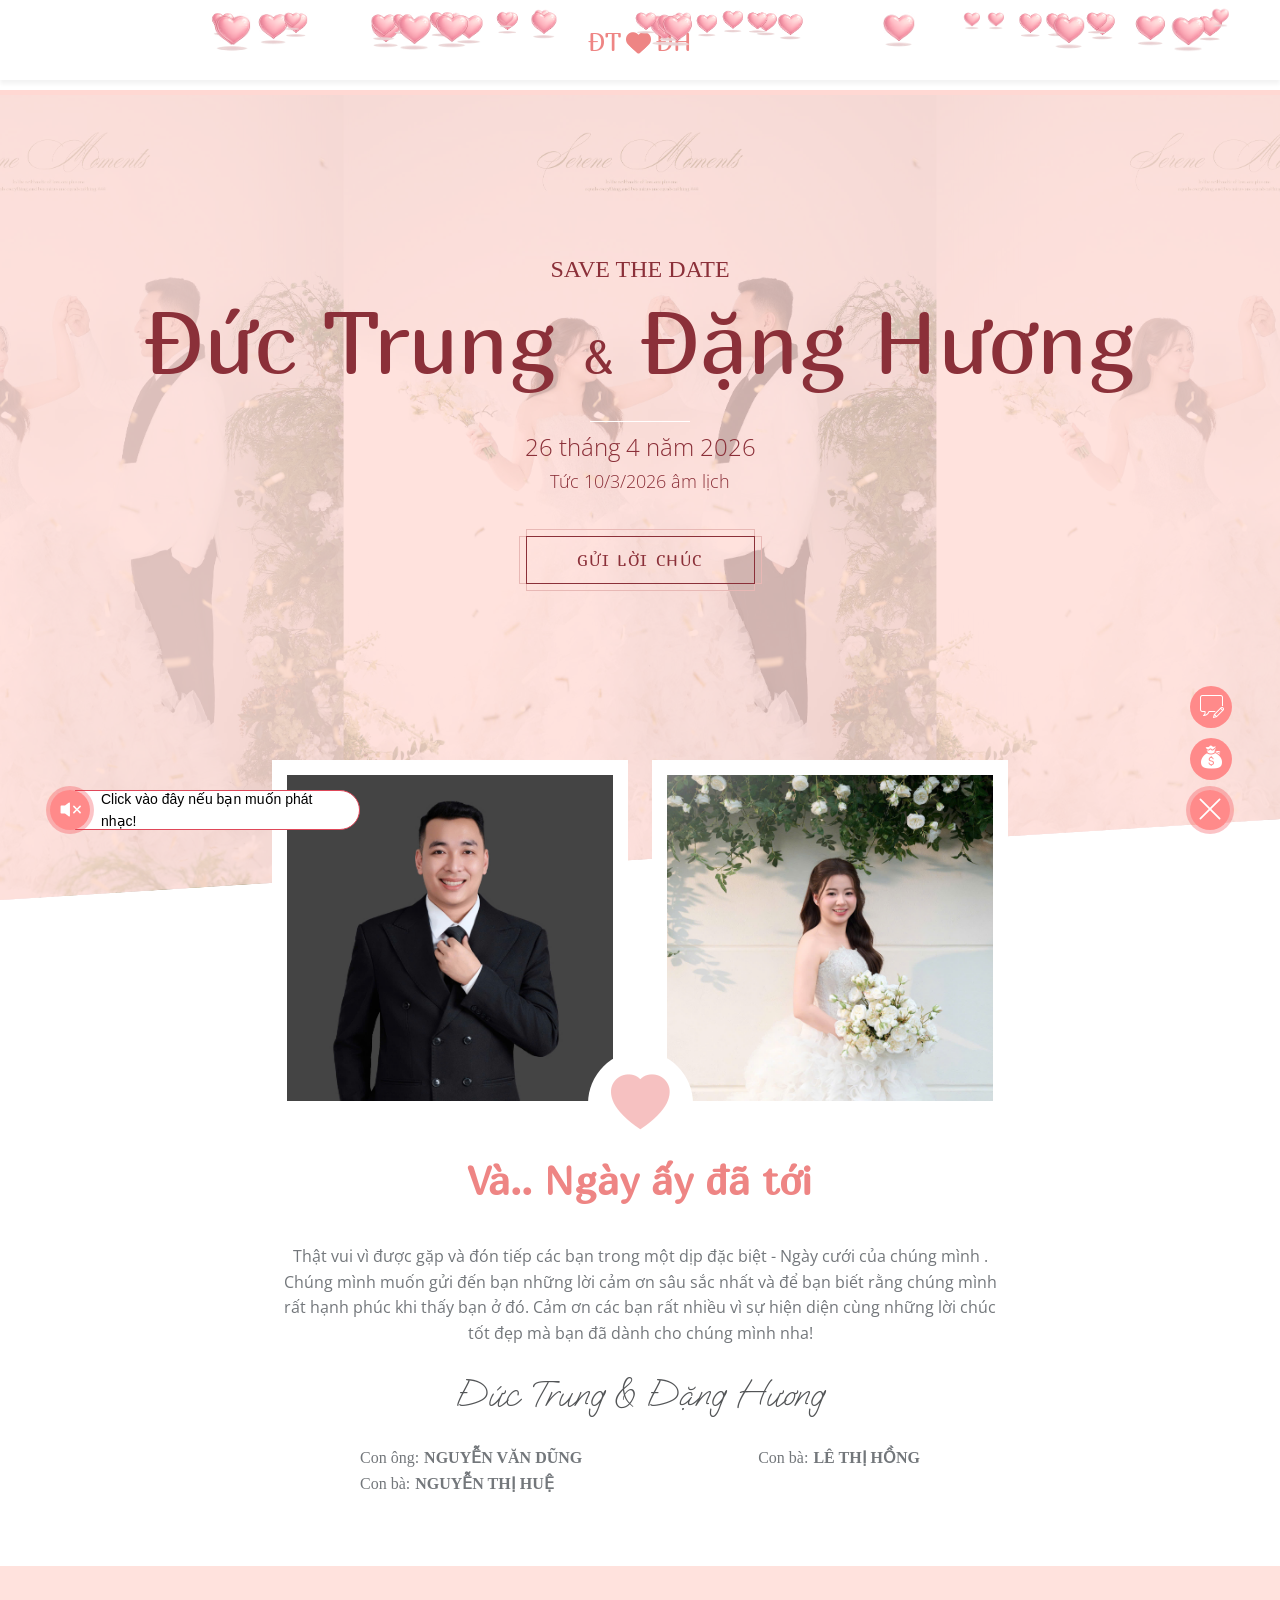
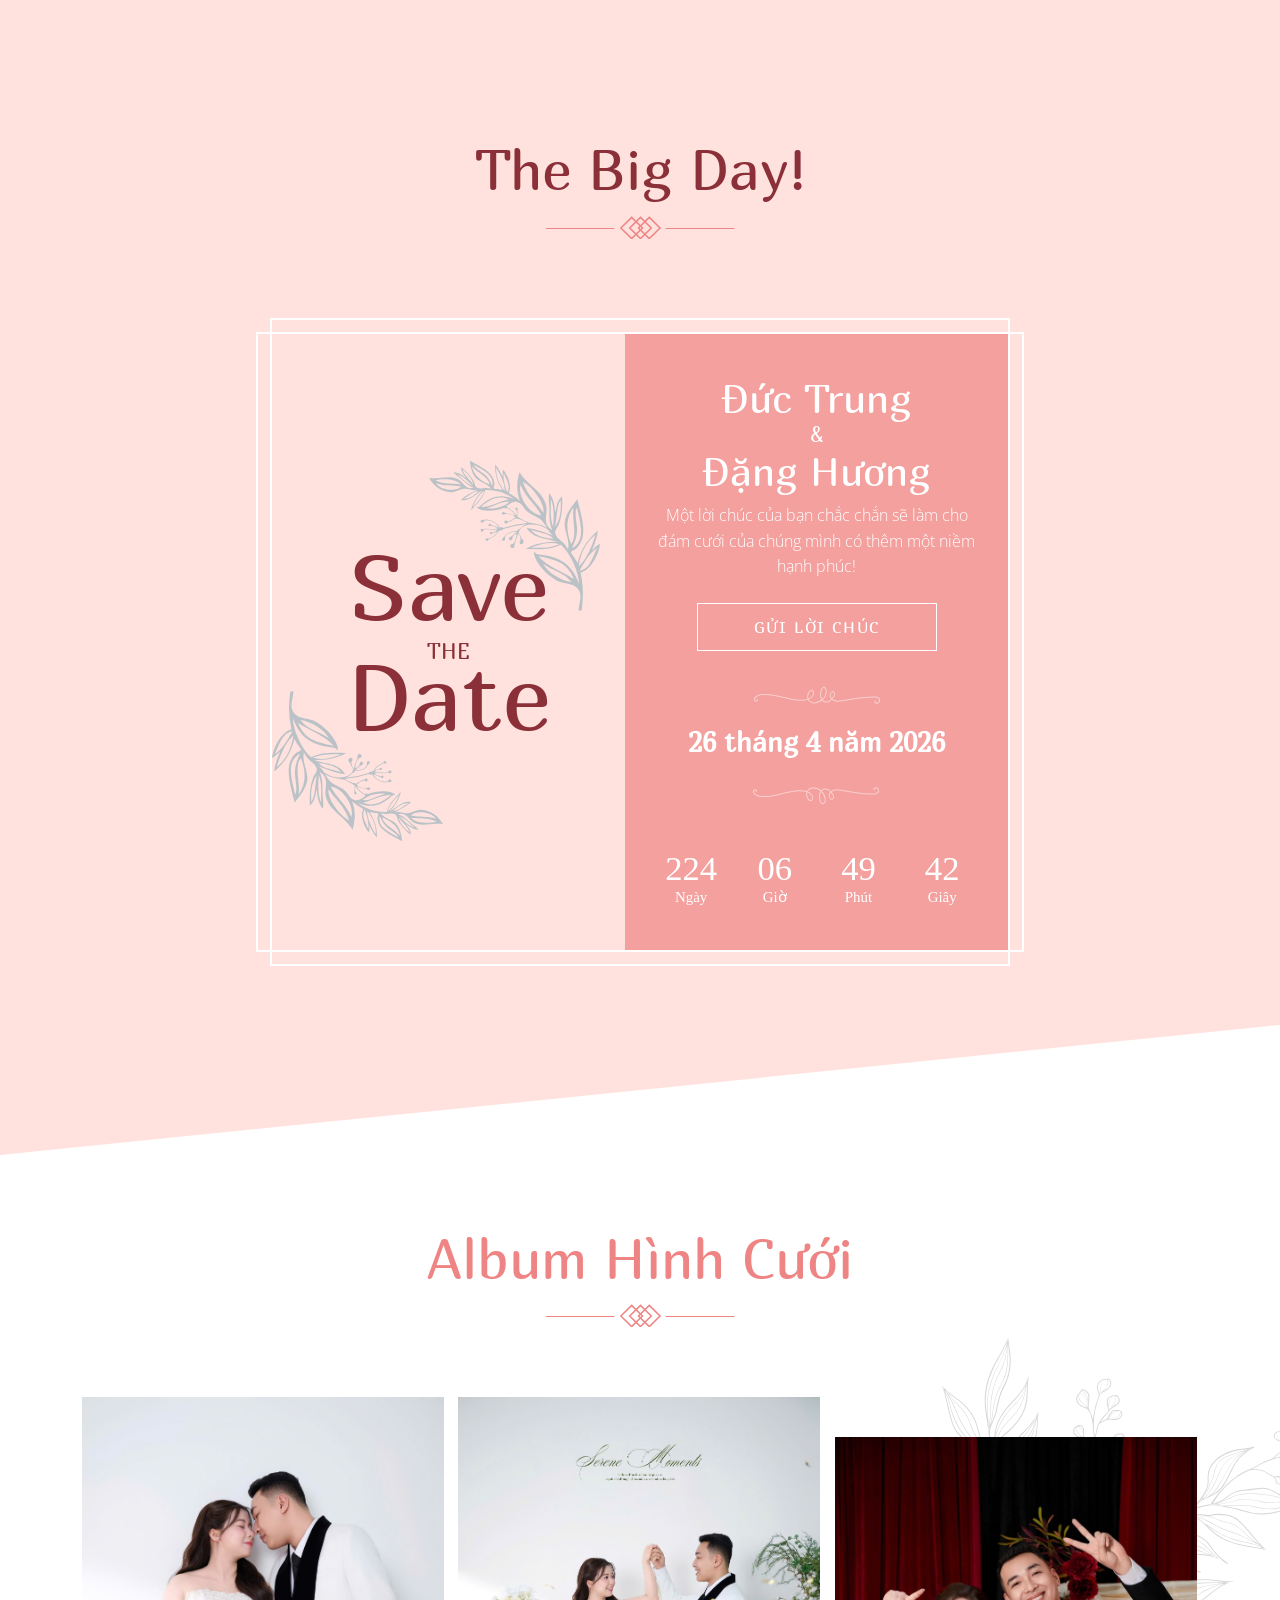
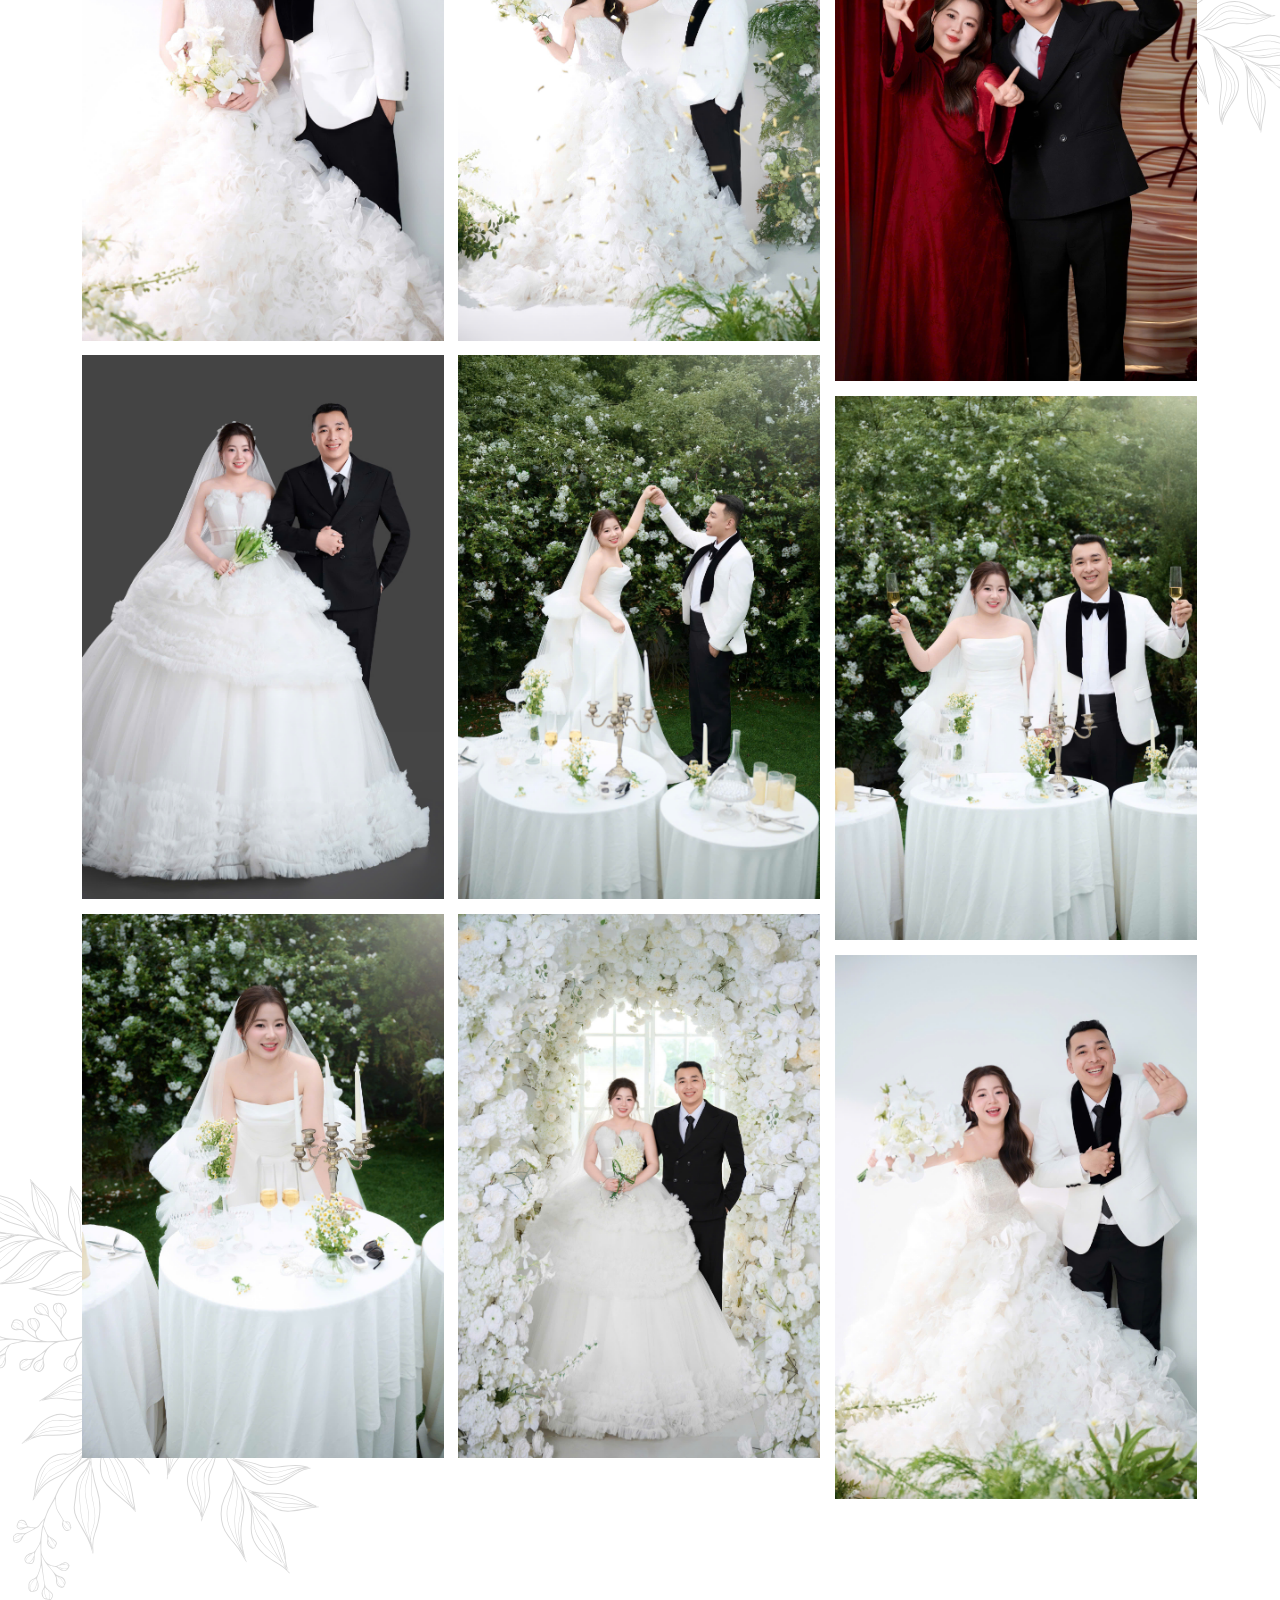
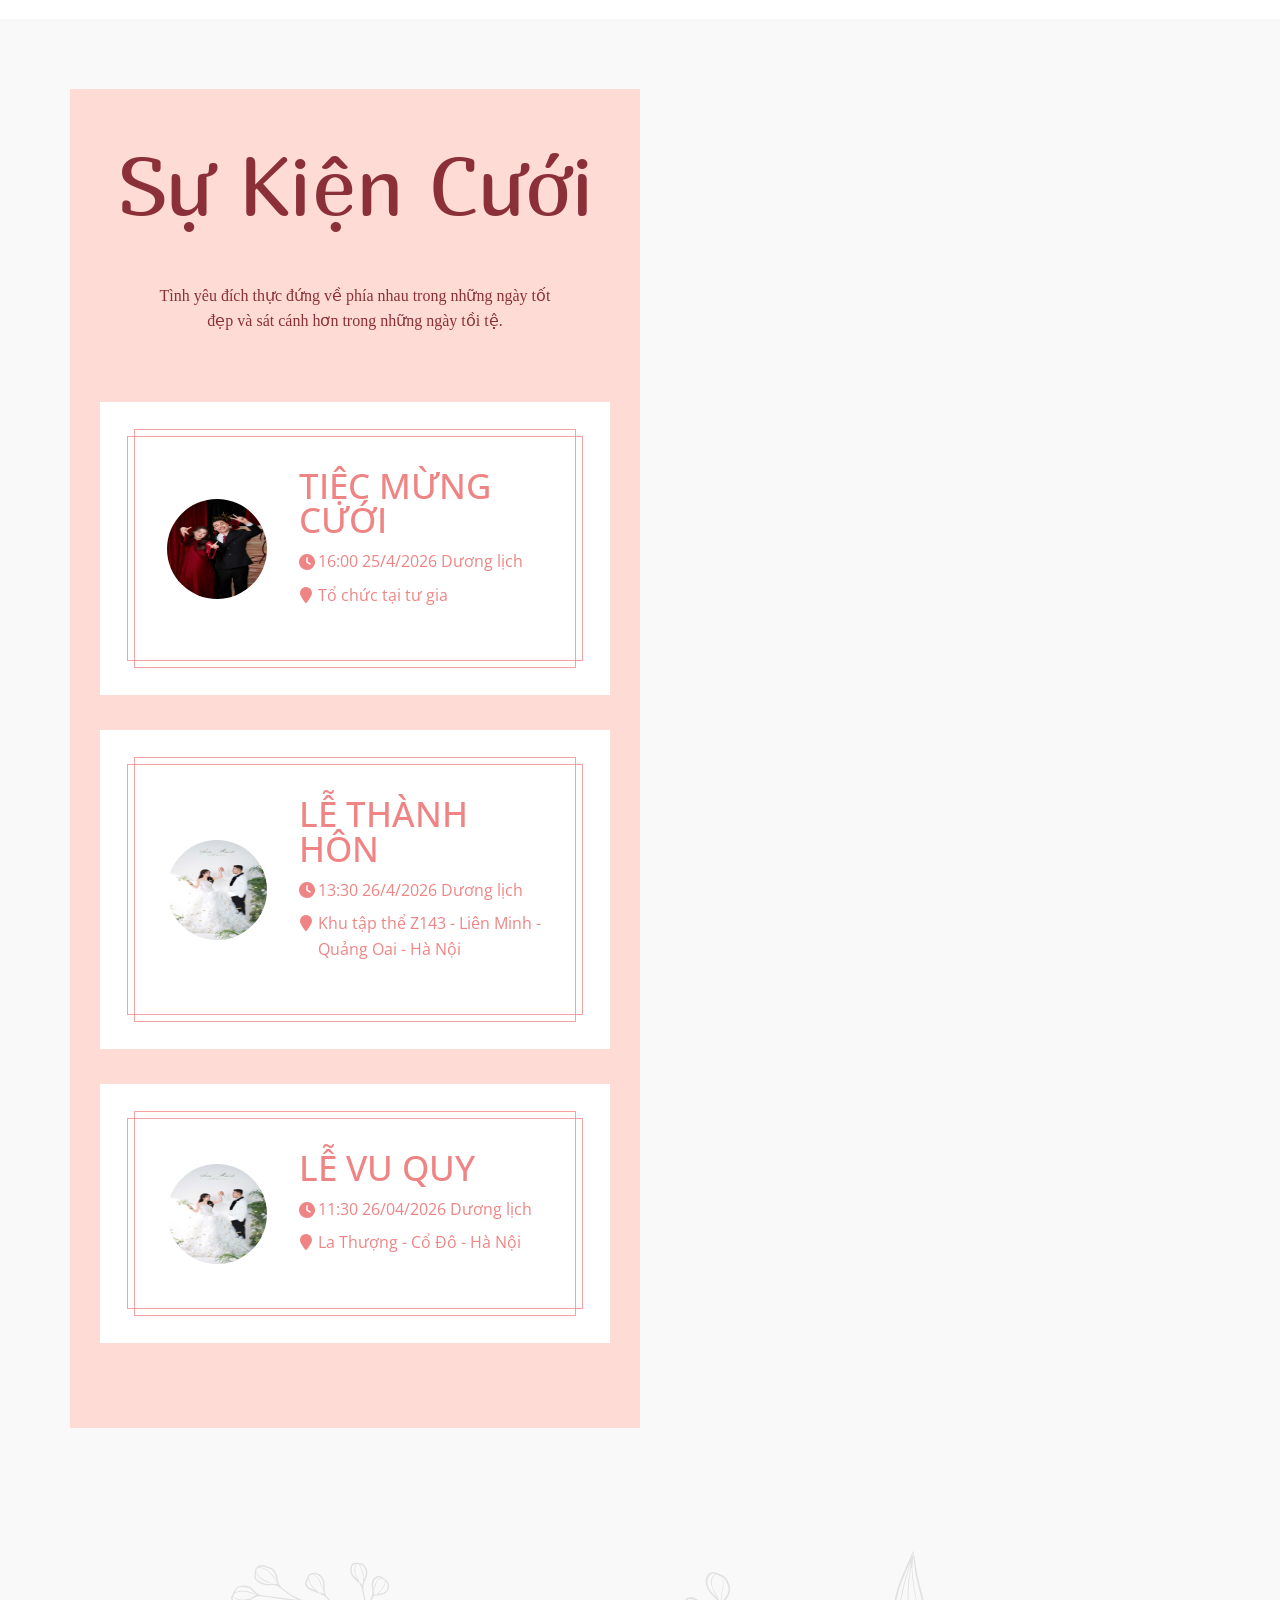
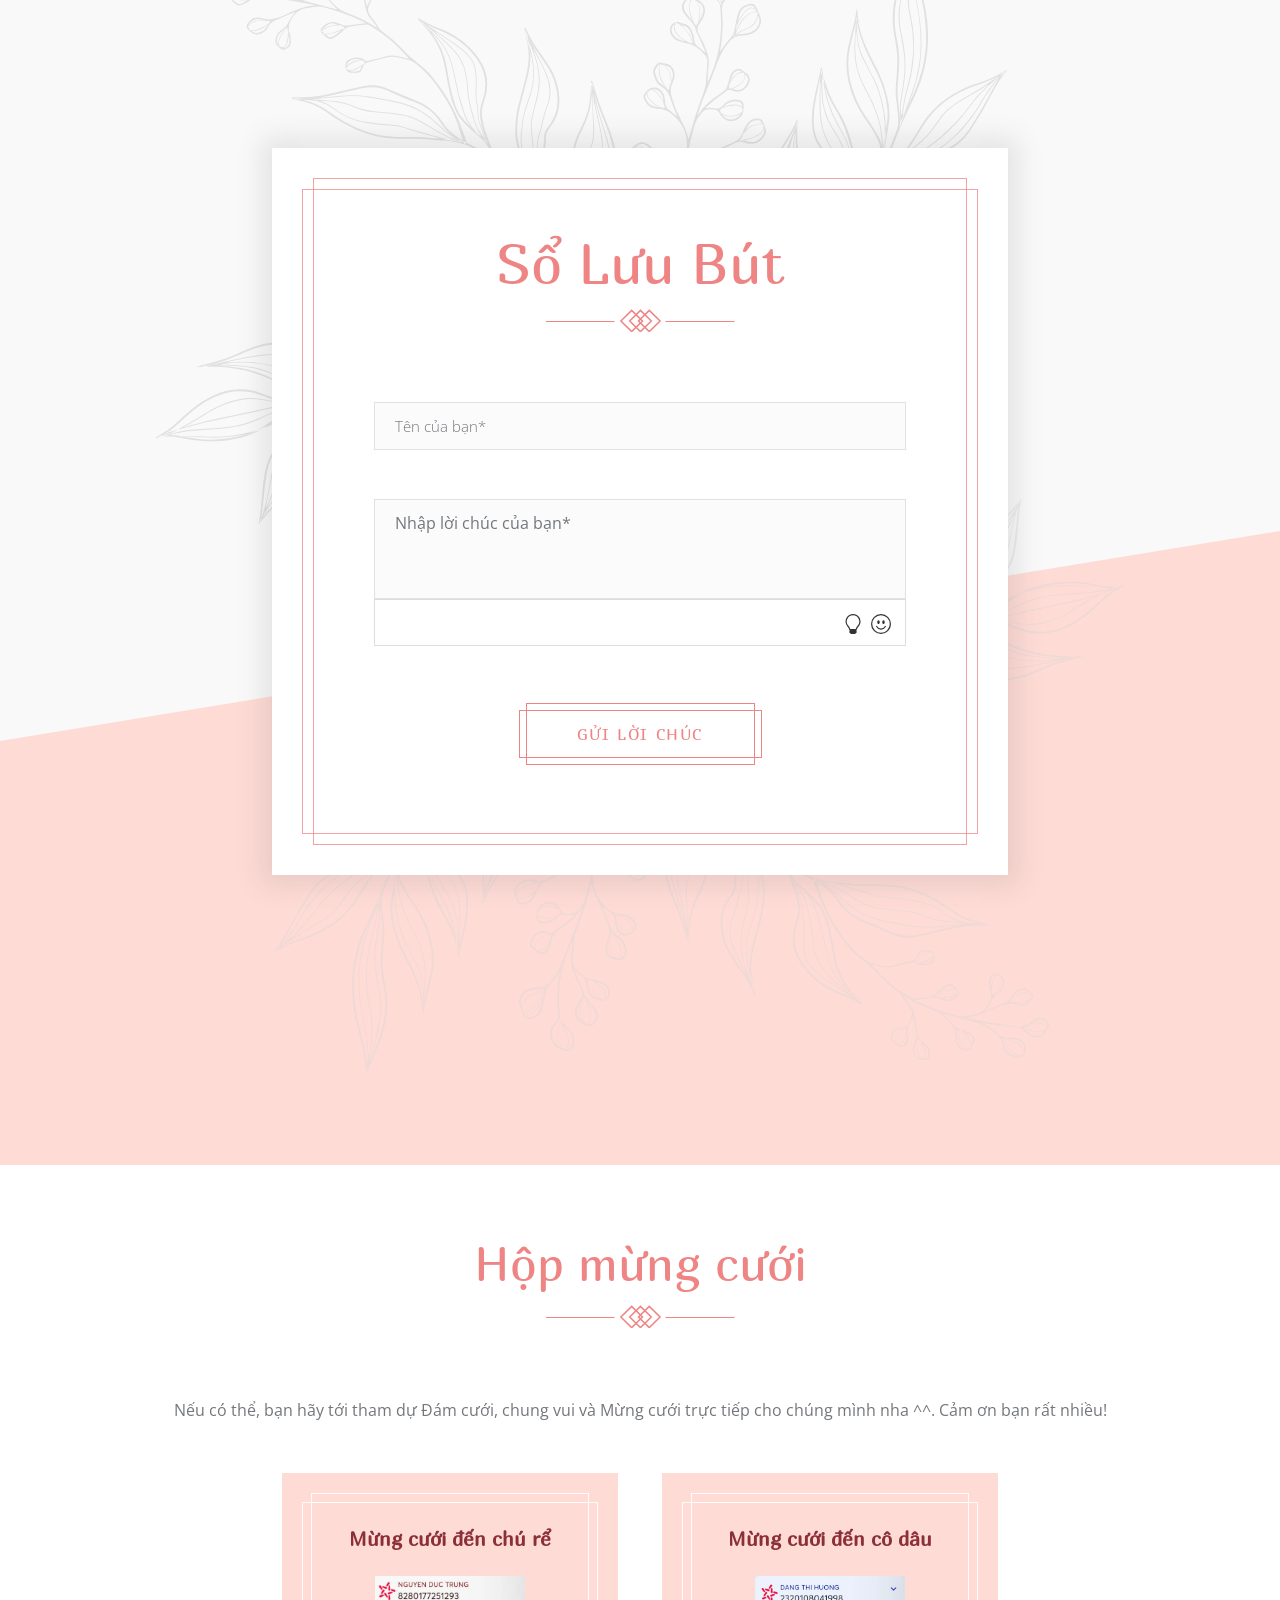
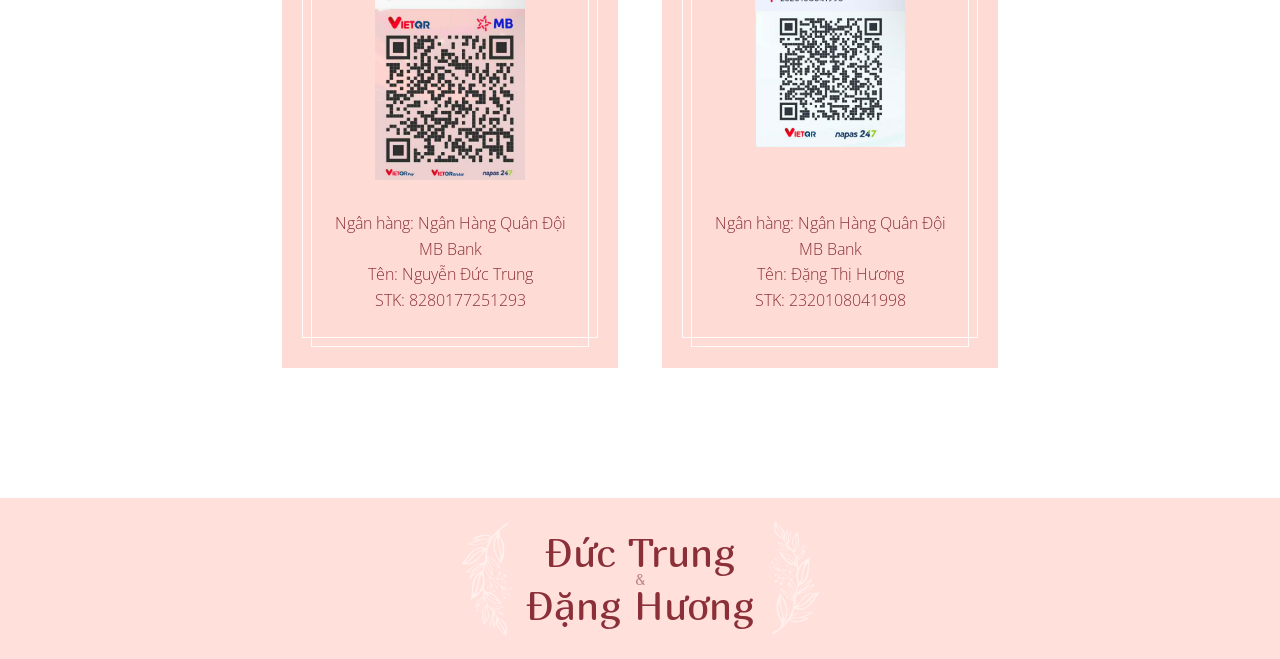
==== commit c351b77c: "feat: done" ====
--- a/index.html
+++ b/index.html
@@ -1100,23 +1100,23 @@
 <section id="hero" class=" editable-parent scroll-to  " style="background-color: rgb(255 206 206) !important;">
     <div class="ht-slideshow">
         <div class="ht-slides">
-                                                <div class="ht-slide ht-slide-0  active " style="background-image: url('images/1771747927_005a6282.webp');">
+                                                <div class="ht-slide ht-slide-0  active " style="background-image: url('images/wedding2.jpg');">
                     </div>
-                                                                <div class="ht-slide ht-slide-1 " style="background-image: url('images/1771747929_005a6408.webp');">
+                                                                <div class="ht-slide ht-slide-1 " style="background-image: url('images/wedding1.jpg');">
                     </div>
-                                                                <div class="ht-slide ht-slide-2 " style="background-image: url('images/1771747930_005a6377.webp');">
+                                                                <div class="ht-slide ht-slide-2 " style="background-image: url('images/wedding3.jpg');">
                     </div>
-                                                                <div class="ht-slide ht-slide-3 " style="background-image: url('images/1771747931_005a6416.webp');">
+                                                                <div class="ht-slide ht-slide-3 " style="background-image: url('images/wedding4.jpg');">
                     </div>
-                                                                <div class="ht-slide ht-slide-4 " style="background-image: url('images/1771747932_005a6447.webp');">
+                                                                <div class="ht-slide ht-slide-4 " style="background-image: url('images/wedding5.jpg');">
                     </div>
-                                                                <div class="ht-slide ht-slide-5 " style="background-image: url('images/1771747932_005a6488.webp');">
+                                                                <div class="ht-slide ht-slide-5 " style="background-image: url('images/wedding6.jpg');">
                     </div>
-                                                                <div class="ht-slide ht-slide-6 " style="background-image: url('images/1771747932_005a6457.webp');">
+                                                                <div class="ht-slide ht-slide-6 " style="background-image: url('images/wedding7.jpg');">
                     </div>
-                                                                <div class="ht-slide ht-slide-7 " style="background-image: url('images/1771747932_005a6472.webp');">
+                                                                <div class="ht-slide ht-slide-7 " style="background-image: url('images/wedding8.jpg');">
                     </div>
-                                                                <div class="ht-slide ht-slide-8 " style="background-image: url('images/1771747983_005a6200-copy.webp');">
+                                                                <div class="ht-slide ht-slide-8 " style="background-image: url('images/wedding9.jpg');">
                     </div>
                                     </div>
     </div>
@@ -1265,7 +1265,7 @@
                             </div>
                             <input type="file" class="img-up-load" accept="image/*">
                             <div class="image-wrapper">
-                                <img id="couple_img_1" data-width="1200" data-height="1200" src="images/PXh86v53h0.webp" class=" edit-im output-image">
+                                <img id="couple_img_1" data-width="1200" data-height="1200" src="images/weddingMale.jpg" class=" edit-im output-image">
                             </div>
                         </div>
                         <div class="hover-info neela-style"><span class="h-lines"></span><span class="v-lines"></span>
@@ -1304,7 +1304,7 @@
                             </div>
                             <input type="file" class="img-up-load" accept="image/*">
                             <div class="image-wrapper">
-                                <img id="couple_img_2" data-width="1200" data-height="1200" src="images/EQzFPVGaS3.webp" class="output-image edit-im">
+                                <img id="couple_img_2" data-width="1200" data-height="1200" src="images/weddingFemale.jpg" class="output-image edit-im">
                             </div>
                         </div>
                         <div class="hover-info neela-style"><span class="h-lines"></span><span class="v-lines"></span>
@@ -1611,7 +1611,7 @@
 
 <script>
     function applyConfig(id) {
-        let styleList = {"album":["\/storage\/images\/1771747927_005a6282.webp","\/storage\/images\/1771747929_005a6408.webp","\/storage\/images\/1771747930_005a6377.webp","\/storage\/images\/1771747931_005a6416.webp","\/storage\/images\/1771747932_005a6447.webp","\/storage\/images\/1771747932_005a6488.webp","\/storage\/images\/1771747932_005a6457.webp","\/storage\/images\/1771747932_005a6472.webp","\/storage\/images\/1771747983_005a6200-copy.webp"],"storysubbg":"https:\/\/thiepcuoionline.huythanhjewelry.vn\/img\/banner.jpg","story_img_1":"\/images\/story.png","story_img_2":"\/images\/story.png","story_img_3":"\/images\/story.png","couple_img_1":"\/storage\/PXh86v53h0.webp","couple_img_2":"\/storage\/EQzFPVGaS3.webp","invitationbg":"https:\/\/thiepcuoionline.huythanhjewelry.vn\/storage\/MpFzGdq7hj.webp","story_title_1":"Ch\u00fang m\u00ecnh \u0111\u00e3 t\u1eebng...","story_title_2":"T\u00ecnh b\u1ea1n th\u00e0nh t\u00ecnh y\u00eau..","story_title_3":"Ng\u00e0y chung \u0111\u00f4i","couple_title_1":"V\u00e0.. Ng\u00e0y \u1ea5y \u0111\u00e3 t\u1edbi","giftregistrybg":"https:\/\/thiepcuoionline.huythanhjewelry.vn\/images\/large.webp","story_content_1":"Ch\u00fang m\u00ecnh \u0111\u00e3 t\u1eebng l\u00e0 b\u1ea1n \" kh\u00e1 th\u00e2n \" t\u1eeb h\u1ed3i c\u1ea5p 3. \u0110\u00e3 t\u1eebng n\u00f3i v\u1edbi nhau\" \u00ca ! T\u1edbi n\u0103m 27 tu\u1ed5i m\u00e0 m\u00e0y ch\u01b0a l\u1ea5y v\u1ee3, tao ch\u01b0a l\u1ea5y ch\u1ed3ng, m\u00e0y l\u1ea5y tao nh\u00e9\" . V\u00e0 ch\u00fang m\u00ecnh c\u0169ng ch\u01b0a t\u1eebng ngh\u0129 s\u1ebd c\u00f3 ng\u00e0y y\u00eau nhau. V\u1eady m\u00e0 sau 8 n\u0103m, gi\u1edd \u0111\u00e2y ch\u00fang m\u00ecnh \u0111\u00e3 s\u1eafp \u1edf m\u1ed9t \" C\u01b0\u01a1ng v\u1ecb m\u1edbi \" ^^","story_content_2":"Th\u1eddi \u0111i\u1ec3m \u0111\u00f3, ch\u00fang m\u00ecnh \u0111\u1ec1u \u0111ang \u0111\u1ed9c th\u00e2n. Huy \u1edf H\u1ea3i Ph\u00f2ng v\u00e0 m\u00ecnh \u1edf H\u00e0 N\u1ed9i. C\u01a1 h\u1ed9i g\u1eb7p nhau kh\u00f4ng nhi\u1ec1u, nh\u01b0ng ch\u00fang m\u00ecnh v\u1eabn lu\u00f4n d\u00e0nh th\u1eddi gian t\u00e2m s\u1ef1 v\u1edbi nhau nh\u01b0 hai ng\u01b0\u1eddi b\u1ea1n. R\u1ed3i t\u1edbi 1 ng\u00e0y \u0111\u1eb7c bi\u1ec7t, ng\u00e0y 20\/2\/2020 khi c\u1ea3 2 \u0111\u00e3 suy ngh\u0129 \u0111\u1ee7 k\u1ef9 v\u1ec1 m\u1ed1i quan h\u1ec7, th\u00ec ch\u00fang m\u00ecnh \u0111\u00e3 quy\u1ebft \u0111\u1ecbnh n\u00f3i h\u1ebft c\u1ea3m x\u00fac c\u1ee7a m\u00ecnh v\u1edbi \u0111\u1ed1i ph\u01b0\u01a1ng. V\u00e0 sau ng\u00e0y \u0111\u1ecbnh m\u1ec7nh \u0111\u00f3, \u0111\u00e3 c\u00f3 \" Ch\u00fang m\u00ecnh c\u1ee7a hi\u1ec7n t\u1ea1i\"","story_content_3":"H\u01a1n 4 n\u0103m t\u00ecnh b\u1ea1n, v\u00e0 4 n\u0103m t\u00ecnh y\u00eau kh\u00f4ng ph\u1ea3i l\u00e0 qu\u00e3ng th\u1eddi gian qu\u00e1 d\u00e0i, nh\u01b0ng c\u0169ng kh\u00f4ng qu\u00e1 ng\u1eafn, \u0111\u1ee7 \u0111\u1ec3 ch\u00fang m\u00ecnh nh\u1eadn ra nhi\u1ec1u \u0111i\u1ec1u. Cu\u1ed1i c\u00f9ng ng\u00e0y vui nh\u1ea5t c\u1ee7a ch\u00fang m\u00ecnh c\u0169ng t\u1edbi r\u1ed3i. C\u1ea3m \u01a1n v\u00ec ch\u00fang ta \u0111\u00e3 lu\u00f4n l\u00e0 m\u1ed9t ph\u1ea7n trong cu\u1ed9c s\u1ed1ng c\u1ee7a nhau. Em v\u00e0 anh kh\u00f4ng ch\u1ec9 l\u00e0 ng\u01b0\u1eddi y\u00eau m\u00e0 c\u00f2n l\u00e0 tri k\u1ef7, l\u00e0 b\u1ea1n \u0111\u1ed3ng h\u00e0nh. K\u1ec3 t\u1eeb Ng\u00e0y h\u00f4m nay, em l\u00e0 V\u1ee3, anh l\u00e0 Ch\u1ed3ng v\u00e0 ch\u00fang ta l\u00e0 M\u1ed9t gia \u0111\u00ecnh h\u1ea1nh ph\u00fac.","story_content_4":"This is where our FOREVER BEGINS","gift-box_content":"N\u1ebfu c\u00f3 th\u1ec3, b\u1ea1n h\u00e3y t\u1edbi tham d\u1ef1 \u0110\u00e1m c\u01b0\u1edbi,\n                            chung vui v\u00e0 M\u1eebng c\u01b0\u1edbi tr\u1ef1c ti\u1ebfp cho ch\u00fang m\u00ecnh nha ^^. C\u1ea3m \u01a1n b\u1ea1n r\u1ea5t nhi\u1ec1u!","welcome_male-name":"\u0110\u00ecnh \u0110\u1ed3ng","big_day_invitation":"M\u1ed9t l\u1eddi ch\u00fac c\u1ee7a b\u1ea1n ch\u1eafc ch\u1eafn s\u1ebd l\u00e0m cho \u0111\u00e1m c\u01b0\u1edbi c\u1ee7a ch\u00fang m\u00ecnh c\u00f3 th\u00eam m\u1ed9t ni\u1ec1m h\u1ea1nh ph\u00fac!","story_date_title_1":"B\u1eaeT \u0110\u1ea6U T\u1eea","story_date_title_2":"20\/02\/2020","story_date_title_3":"24\/03\/2024 v\u00e0 sau n\u1eefa","story_img_1_dataset":{"top":"auto","width":"1200","height":"1200","movable":"0"},"story_img_2_dataset":{"top":"auto","width":"1200","height":"1200","movable":"0"},"story_img_3_dataset":{"top":"auto","width":"1200","height":"1200"},"welcome_female-name":"M\u1ef9 Duy\u00ean","couple_img_1_dataset":{"top":"0px","width":"1200","height":"1200"},"couple_img_2_dataset":{"top":"0px","width":"1200","height":"1200"},"giftregistry_content":"T\u00ecnh y\u00eau \u0111\u00edch th\u1ef1c \u0111\u1ee9ng v\u1ec1 ph\u00eda nhau trong nh\u1eefng ng\u00e0y t\u1ed1t \u0111\u1eb9p v\u00e0 s\u00e1t c\u00e1nh h\u01a1n trong nh\u1eefng ng\u00e0y t\u1ed3i t\u1ec7.","invitation_male-name":"\u0110\u00ecnh \u0110\u1ed3ng","gift-box_box_bride_img":"\/storage\/sgzqzmx2Cr.webp","gift-box_box_groom_img":"\/storage\/EavgKY5Jo0.webp","invitation_female-name":"M\u1ef9 Duy\u00ean","giftregistry_wedding_count":"2","gift-box_box_bride_img_dataset":{"top":"auto","width":"1200","height":"1200"},"gift-box_box_groom_img_dataset":{"top":"auto","width":"1200","height":"1200"},"gift-box_box_groom_info-qr-man":"Ng\u00e2n h\u00e0ng: Ng\u00e2n H\u00e0ng Qu\u00e2n \u0110\u1ed9i MB Bank\n                                                        T\u00ean: VU VAN DONG\n                                                        STK:0397603472","thanks_couple-info_bride-draf_1":"The Bride","thanks_couple-info_groom-draf_1":"The Groom","gift-box_box_groom_info-qr-woman":"Ng\u00e2n h\u00e0ng: Ng\u00e2n H\u00e0ng Qu\u00e2n \u0110\u1ed9i MB Bank\n                                                    T\u00ean: BUI THI DUYEN\n                                                    STK:1995689662662","giftregistry_wedding-gifts_img-0":"\/storage\/AyMy67w8d1.webp","giftregistry_wedding-gifts_img-1":"\/storage\/GMnC0vYMzh.webp","giftregistry_wedding-gifts_date-0":"12:00 26\/02\/2026","giftregistry_wedding-gifts_date-1":"08:00 26\/02\/2026","giftregistry_wedding-gifts_title-0":"L\u1ec4 TH\u00c0NH H\u00d4N","giftregistry_wedding-gifts_title-1":"L\u1ec4 VU QUY","giftregistry_wedding-gifts_location-0":"X\u00f3m Trung - Y\u00ean C\u01b0\u1eddng - Ninh B\u00ecnh","giftregistry_wedding-gifts_location-1":"X\u00f3m Giao Phong - Giao Minh -T\u1ec9nh Ninh B\u00ecnh","giftregistry_wedding-gifts_img-0_dataset":{"top":"auto","type":"circle","width":"500","height":"500"},"giftregistry_wedding-gifts_img-1_dataset":{"top":"auto","type":"circle","width":"500","height":"500"},"thanks_couple-info_bride-info_invitation":"L\u00e0 m\u1ed9t ng\u01b0\u1eddi hay c\u01b0\u1eddi nh\u01b0ng l\u1ea1i s\u1ed1ng n\u1ed9i t\u00e2m v\u00e0 hay kh\u00f3c th\u1ea7m, kh\u00f4ng th\u00edch \u0111\u1ecdc s\u00e1ch nh\u01b0ng th\u00edch mua, th\u00edch \u0111i du l\u1ecbch, th\u00edch tr\u1ed3ng hoa.","thanks_couple-info_groom-info_invitation":"L\u00e0 m\u1ed9t ng\u01b0\u1eddi hi\u1ec1n l\u00e0nh nh\u01b0ng n\u00f3i nhi\u1ec1u. Th\u00edch \u0111i du l\u1ecbch, th\u00edch ki\u1ebfm ti\u1ec1n v\u00e0 ti\u00eau ti\u1ec1n. \u0110\u1eb7c bi\u1ec7t l\u00e0 \" Th\u00edch Mai\".  Lu\u00f4n coi tr\u1ecdng t\u00ecnh c\u1ea3m v\u00e0 y\u00eau th\u01b0\u01a1ng gia \u0111\u00ecnh. \u0110\u1ed1i v\u1edbi m\u00ecnh \" Gia \u0111\u00ecnh l\u00e0 tr\u00ean h\u1ebft\"","giftregistry_wedding-gifts_location-url-1":"V\u1ecb tr\u00ed n\u00e0y \u0111\u1ec3 link b\u1ea3n \u0111\u1ed3","thanks_couple-info_bride-info_father-name":"","thanks_couple-info_bride-info_mother-name":"b\u00f9i th\u1ecb m\u01b0\u1ee3t","thanks_couple-info_groom-info_father-name":"v\u0169 \u0111\u00ecnh \u0111\u1eb1ng","thanks_couple-info_groom-info_mother-name":"v\u0169 th\u1ecb kh\u00e1nh","thanks_couple-info_bride-info_father-title":"","thanks_couple-info_bride-info_mother-title":"Con b\u00e0:","thanks_couple-info_general-info_invitation":"Th\u1eadt vui v\u00ec \u0111\u01b0\u1ee3c g\u1eb7p v\u00e0 \u0111\u00f3n ti\u1ebfp c\u00e1c b\u1ea1n trong m\u1ed9t d\u1ecbp \u0111\u1eb7c bi\u1ec7t - Ng\u00e0y c\u01b0\u1edbi c\u1ee7a ch\u00fang m\u00ecnh .\n                        Ch\u00fang m\u00ecnh mu\u1ed1n g\u1eedi \u0111\u1ebfn b\u1ea1n nh\u1eefng l\u1eddi c\u1ea3m \u01a1n s\u00e2u s\u1eafc nh\u1ea5t v\u00e0 \u0111\u1ec3 b\u1ea1n bi\u1ebft r\u1eb1ng ch\u00fang m\u00ecnh r\u1ea5t\n                        h\u1ea1nh ph\u00fac khi th\u1ea5y b\u1ea1n \u1edf \u0111\u00f3. C\u1ea3m \u01a1n c\u00e1c b\u1ea1n r\u1ea5t nhi\u1ec1u v\u00ec s\u1ef1 hi\u1ec7n di\u1ec7n c\u00f9ng nh\u1eefng l\u1eddi ch\u00fac\n                        t\u1ed1t \u0111\u1eb9p m\u00e0 b\u1ea1n \u0111\u00e3 d\u00e0nh cho ch\u00fang m\u00ecnh nha!","thanks_couple-info_groom-info_father-title":"Con \u00f4ng:","thanks_couple-info_groom-info_mother-title":"Con b\u00e0:","bride-name":"M\u1ef9 Duy\u00ean","groom-name":"\u0110\u00ecnh \u0110\u1ed3ng","wedding_date":"2026-02-26 12:00:00","address":"X\u00f3m Trung - Y\u00ean C\u01b0\u1eddng - Ninh B\u00ecnh"}[`${id}_dataset`] || {};
+        let styleList = {"album":["\/images\/wedding1.jpg","./images\/wedding2.jpg","./images\/wedding3.jpg","./images\/wedding4.jpg","./images\/wedding5.jpg","./images\/wedding6.jpg","./images\/wedding7.jpg","./images\/wedding8.jpg","./images\/wedding9.jpg"],"storysubbg":"https:\/\/thiepcuoionline.huythanhjewelry.vn\/img\/banner.jpg","story_img_1":"\/images\/story.png","story_img_2":"\/images\/story.png","story_img_3":"\/images\/story.png","couple_img_1":"./PXh86v53h0.webp","couple_img_2":"./EQzFPVGaS3.webp","invitationbg":"https:\/\/thiepcuoionline.huythanhjewelry.vn./MpFzGdq7hj.webp","story_title_1":"Ch\u00fang m\u00ecnh \u0111\u00e3 t\u1eebng...","story_title_2":"T\u00ecnh b\u1ea1n th\u00e0nh t\u00ecnh y\u00eau..","story_title_3":"Ng\u00e0y chung \u0111\u00f4i","couple_title_1":"V\u00e0.. Ng\u00e0y \u1ea5y \u0111\u00e3 t\u1edbi","giftregistrybg":"https:\/\/thiepcuoionline.huythanhjewelry.vn\/images\/large.webp","story_content_1":"Ch\u00fang m\u00ecnh \u0111\u00e3 t\u1eebng l\u00e0 b\u1ea1n \" kh\u00e1 th\u00e2n \" t\u1eeb h\u1ed3i c\u1ea5p 3. \u0110\u00e3 t\u1eebng n\u00f3i v\u1edbi nhau\" \u00ca ! T\u1edbi n\u0103m 27 tu\u1ed5i m\u00e0 m\u00e0y ch\u01b0a l\u1ea5y v\u1ee3, tao ch\u01b0a l\u1ea5y ch\u1ed3ng, m\u00e0y l\u1ea5y tao nh\u00e9\" . V\u00e0 ch\u00fang m\u00ecnh c\u0169ng ch\u01b0a t\u1eebng ngh\u0129 s\u1ebd c\u00f3 ng\u00e0y y\u00eau nhau. V\u1eady m\u00e0 sau 8 n\u0103m, gi\u1edd \u0111\u00e2y ch\u00fang m\u00ecnh \u0111\u00e3 s\u1eafp \u1edf m\u1ed9t \" C\u01b0\u01a1ng v\u1ecb m\u1edbi \" ^^","story_content_2":"Th\u1eddi \u0111i\u1ec3m \u0111\u00f3, ch\u00fang m\u00ecnh \u0111\u1ec1u \u0111ang \u0111\u1ed9c th\u00e2n. Huy \u1edf H\u1ea3i Ph\u00f2ng v\u00e0 m\u00ecnh \u1edf H\u00e0 N\u1ed9i. C\u01a1 h\u1ed9i g\u1eb7p nhau kh\u00f4ng nhi\u1ec1u, nh\u01b0ng ch\u00fang m\u00ecnh v\u1eabn lu\u00f4n d\u00e0nh th\u1eddi gian t\u00e2m s\u1ef1 v\u1edbi nhau nh\u01b0 hai ng\u01b0\u1eddi b\u1ea1n. R\u1ed3i t\u1edbi 1 ng\u00e0y \u0111\u1eb7c bi\u1ec7t, ng\u00e0y 20\/2\/2020 khi c\u1ea3 2 \u0111\u00e3 suy ngh\u0129 \u0111\u1ee7 k\u1ef9 v\u1ec1 m\u1ed1i quan h\u1ec7, th\u00ec ch\u00fang m\u00ecnh \u0111\u00e3 quy\u1ebft \u0111\u1ecbnh n\u00f3i h\u1ebft c\u1ea3m x\u00fac c\u1ee7a m\u00ecnh v\u1edbi \u0111\u1ed1i ph\u01b0\u01a1ng. V\u00e0 sau ng\u00e0y \u0111\u1ecbnh m\u1ec7nh \u0111\u00f3, \u0111\u00e3 c\u00f3 \" Ch\u00fang m\u00ecnh c\u1ee7a hi\u1ec7n t\u1ea1i\"","story_content_3":"H\u01a1n 4 n\u0103m t\u00ecnh b\u1ea1n, v\u00e0 4 n\u0103m t\u00ecnh y\u00eau kh\u00f4ng ph\u1ea3i l\u00e0 qu\u00e3ng th\u1eddi gian qu\u00e1 d\u00e0i, nh\u01b0ng c\u0169ng kh\u00f4ng qu\u00e1 ng\u1eafn, \u0111\u1ee7 \u0111\u1ec3 ch\u00fang m\u00ecnh nh\u1eadn ra nhi\u1ec1u \u0111i\u1ec1u. Cu\u1ed1i c\u00f9ng ng\u00e0y vui nh\u1ea5t c\u1ee7a ch\u00fang m\u00ecnh c\u0169ng t\u1edbi r\u1ed3i. C\u1ea3m \u01a1n v\u00ec ch\u00fang ta \u0111\u00e3 lu\u00f4n l\u00e0 m\u1ed9t ph\u1ea7n trong cu\u1ed9c s\u1ed1ng c\u1ee7a nhau. Em v\u00e0 anh kh\u00f4ng ch\u1ec9 l\u00e0 ng\u01b0\u1eddi y\u00eau m\u00e0 c\u00f2n l\u00e0 tri k\u1ef7, l\u00e0 b\u1ea1n \u0111\u1ed3ng h\u00e0nh. K\u1ec3 t\u1eeb Ng\u00e0y h\u00f4m nay, em l\u00e0 V\u1ee3, anh l\u00e0 Ch\u1ed3ng v\u00e0 ch\u00fang ta l\u00e0 M\u1ed9t gia \u0111\u00ecnh h\u1ea1nh ph\u00fac.","story_content_4":"This is where our FOREVER BEGINS","gift-box_content":"N\u1ebfu c\u00f3 th\u1ec3, b\u1ea1n h\u00e3y t\u1edbi tham d\u1ef1 \u0110\u00e1m c\u01b0\u1edbi,\n                            chung vui v\u00e0 M\u1eebng c\u01b0\u1edbi tr\u1ef1c ti\u1ebfp cho ch\u00fang m\u00ecnh nha ^^. C\u1ea3m \u01a1n b\u1ea1n r\u1ea5t nhi\u1ec1u!","welcome_male-name":"\u0110\u00ecnh \u0110\u1ed3ng","big_day_invitation":"M\u1ed9t l\u1eddi ch\u00fac c\u1ee7a b\u1ea1n ch\u1eafc ch\u1eafn s\u1ebd l\u00e0m cho \u0111\u00e1m c\u01b0\u1edbi c\u1ee7a ch\u00fang m\u00ecnh c\u00f3 th\u00eam m\u1ed9t ni\u1ec1m h\u1ea1nh ph\u00fac!","story_date_title_1":"B\u1eaeT \u0110\u1ea6U T\u1eea","story_date_title_2":"20\/02\/2020","story_date_title_3":"24\/03\/2024 v\u00e0 sau n\u1eefa","story_img_1_dataset":{"top":"auto","width":"1200","height":"1200","movable":"0"},"story_img_2_dataset":{"top":"auto","width":"1200","height":"1200","movable":"0"},"story_img_3_dataset":{"top":"auto","width":"1200","height":"1200"},"welcome_female-name":"M\u1ef9 Duy\u00ean","couple_img_1_dataset":{"top":"0px","width":"1200","height":"1200"},"couple_img_2_dataset":{"top":"0px","width":"1200","height":"1200"},"giftregistry_content":"T\u00ecnh y\u00eau \u0111\u00edch th\u1ef1c \u0111\u1ee9ng v\u1ec1 ph\u00eda nhau trong nh\u1eefng ng\u00e0y t\u1ed1t \u0111\u1eb9p v\u00e0 s\u00e1t c\u00e1nh h\u01a1n trong nh\u1eefng ng\u00e0y t\u1ed3i t\u1ec7.","invitation_male-name":"\u0110\u00ecnh \u0110\u1ed3ng","gift-box_box_bride_img":"./sgzqzmx2Cr.webp","gift-box_box_groom_img":"./EavgKY5Jo0.webp","invitation_female-name":"M\u1ef9 Duy\u00ean","giftregistry_wedding_count":"2","gift-box_box_bride_img_dataset":{"top":"auto","width":"1200","height":"1200"},"gift-box_box_groom_img_dataset":{"top":"auto","width":"1200","height":"1200"},"gift-box_box_groom_info-qr-man":"Ng\u00e2n h\u00e0ng: Ng\u00e2n H\u00e0ng Qu\u00e2n \u0110\u1ed9i MB Bank\n                                                        T\u00ean: VU VAN DONG\n                                                        STK:0397603472","thanks_couple-info_bride-draf_1":"The Bride","thanks_couple-info_groom-draf_1":"The Groom","gift-box_box_groom_info-qr-woman":"Ng\u00e2n h\u00e0ng: Ng\u00e2n H\u00e0ng Qu\u00e2n \u0110\u1ed9i MB Bank\n                                                    T\u00ean: BUI THI DUYEN\n                                                    STK:1995689662662","giftregistry_wedding-gifts_img-0":"./AyMy67w8d1.webp","giftregistry_wedding-gifts_img-1":"./GMnC0vYMzh.webp","giftregistry_wedding-gifts_date-0":"12:00 26\/02\/2026","giftregistry_wedding-gifts_date-1":"08:00 26\/02\/2026","giftregistry_wedding-gifts_title-0":"L\u1ec4 TH\u00c0NH H\u00d4N","giftregistry_wedding-gifts_title-1":"L\u1ec4 VU QUY","giftregistry_wedding-gifts_location-0":"X\u00f3m Trung - Y\u00ean C\u01b0\u1eddng - Ninh B\u00ecnh","giftregistry_wedding-gifts_location-1":"X\u00f3m Giao Phong - Giao Minh -T\u1ec9nh Ninh B\u00ecnh","giftregistry_wedding-gifts_img-0_dataset":{"top":"auto","type":"circle","width":"500","height":"500"},"giftregistry_wedding-gifts_img-1_dataset":{"top":"auto","type":"circle","width":"500","height":"500"},"thanks_couple-info_bride-info_invitation":"L\u00e0 m\u1ed9t ng\u01b0\u1eddi hay c\u01b0\u1eddi nh\u01b0ng l\u1ea1i s\u1ed1ng n\u1ed9i t\u00e2m v\u00e0 hay kh\u00f3c th\u1ea7m, kh\u00f4ng th\u00edch \u0111\u1ecdc s\u00e1ch nh\u01b0ng th\u00edch mua, th\u00edch \u0111i du l\u1ecbch, th\u00edch tr\u1ed3ng hoa.","thanks_couple-info_groom-info_invitation":"L\u00e0 m\u1ed9t ng\u01b0\u1eddi hi\u1ec1n l\u00e0nh nh\u01b0ng n\u00f3i nhi\u1ec1u. Th\u00edch \u0111i du l\u1ecbch, th\u00edch ki\u1ebfm ti\u1ec1n v\u00e0 ti\u00eau ti\u1ec1n. \u0110\u1eb7c bi\u1ec7t l\u00e0 \" Th\u00edch Mai\".  Lu\u00f4n coi tr\u1ecdng t\u00ecnh c\u1ea3m v\u00e0 y\u00eau th\u01b0\u01a1ng gia \u0111\u00ecnh. \u0110\u1ed1i v\u1edbi m\u00ecnh \" Gia \u0111\u00ecnh l\u00e0 tr\u00ean h\u1ebft\"","giftregistry_wedding-gifts_location-url-1":"V\u1ecb tr\u00ed n\u00e0y \u0111\u1ec3 link b\u1ea3n \u0111\u1ed3","thanks_couple-info_bride-info_father-name":"","thanks_couple-info_bride-info_mother-name":"b\u00f9i th\u1ecb m\u01b0\u1ee3t","thanks_couple-info_groom-info_father-name":"v\u0169 \u0111\u00ecnh \u0111\u1eb1ng","thanks_couple-info_groom-info_mother-name":"v\u0169 th\u1ecb kh\u00e1nh","thanks_couple-info_bride-info_father-title":"","thanks_couple-info_bride-info_mother-title":"Con b\u00e0:","thanks_couple-info_general-info_invitation":"Th\u1eadt vui v\u00ec \u0111\u01b0\u1ee3c g\u1eb7p v\u00e0 \u0111\u00f3n ti\u1ebfp c\u00e1c b\u1ea1n trong m\u1ed9t d\u1ecbp \u0111\u1eb7c bi\u1ec7t - Ng\u00e0y c\u01b0\u1edbi c\u1ee7a ch\u00fang m\u00ecnh .\n                        Ch\u00fang m\u00ecnh mu\u1ed1n g\u1eedi \u0111\u1ebfn b\u1ea1n nh\u1eefng l\u1eddi c\u1ea3m \u01a1n s\u00e2u s\u1eafc nh\u1ea5t v\u00e0 \u0111\u1ec3 b\u1ea1n bi\u1ebft r\u1eb1ng ch\u00fang m\u00ecnh r\u1ea5t\n                        h\u1ea1nh ph\u00fac khi th\u1ea5y b\u1ea1n \u1edf \u0111\u00f3. C\u1ea3m \u01a1n c\u00e1c b\u1ea1n r\u1ea5t nhi\u1ec1u v\u00ec s\u1ef1 hi\u1ec7n di\u1ec7n c\u00f9ng nh\u1eefng l\u1eddi ch\u00fac\n                        t\u1ed1t \u0111\u1eb9p m\u00e0 b\u1ea1n \u0111\u00e3 d\u00e0nh cho ch\u00fang m\u00ecnh nha!","thanks_couple-info_groom-info_father-title":"Con \u00f4ng:","thanks_couple-info_groom-info_mother-title":"Con b\u00e0:","bride-name":"M\u1ef9 Duy\u00ean","groom-name":"\u0110\u00ecnh \u0110\u1ed3ng","wedding_date":"2026-02-26 12:00:00","address":"X\u00f3m Trung - Y\u00ean C\u01b0\u1eddng - Ninh B\u00ecnh"}[`${id}_dataset`] || {};
         if (styleList) {
             $(`#${id}`).css({
                 left: styleList.left,
@@ -1716,33 +1716,39 @@
                 <div class="col col-xs-12">
                     <div class="gallery-container gallery-fancybox masonry-gallery" style="position: relative; height: 2591.69px;">
                                                     <div class="grid grid-item btn-see-more-gallery" data-index="0" style="position: absolute; left: 0%; top: 0px;">
-                                <img src="images/1771747927_005a6282.webp" alt="" class="img img-responsive">
+                                <img src="images/wedding1.jpg" alt="" class="img img-responsive">
                             </div>
                                                     <div class="grid grid-item btn-see-more-gallery" data-index="1" style="position: absolute; left: 0%; top: 0px;">
-                                <img src="images/1771747929_005a6408.webp" alt="" class="img img-responsive">
+                                <img src="images/wedding2.jpg" alt="" class="img img-responsive">
                             </div>
                                                     <div class="grid grid-item btn-see-more-gallery" data-index="2" style="position: absolute; left: 0%; top: 0px;">
-                                <img src="images/1771747930_005a6377.webp" alt="" class="img img-responsive">
+                                <img src="images/wedding3.jpgp" alt="" class="img img-responsive">
                             </div>
                                                     <div class="grid grid-item btn-see-more-gallery" data-index="3" style="position: absolute; left: 0%; top: 0px;">
-                                <img src="images/1771747931_005a6416.webp" alt="" class="img img-responsive">
+                                <img src="images/wedding4.jpg" alt="" class="img img-responsive">
                             </div>
                                                     <div class="grid grid-item btn-see-more-gallery" data-index="4" style="position: absolute; left: 0%; top: 0px;">
-                                <img src="images/1771747932_005a6447.webp" alt="" class="img img-responsive">
+                                <img src="images/wedding5.jpg" alt="" class="img img-responsive">
                             </div>
                                                     <div class="grid grid-item btn-see-more-gallery" data-index="5" style="position: absolute; left: 0%; top: 0px;">
-                                <img src="images/1771747932_005a6488.webp" alt="" class="img img-responsive">
+                                <img src="images/wedding6.jpg" alt="" class="img img-responsive">
                             </div>
                                                     <div class="grid grid-item btn-see-more-gallery" data-index="6" style="position: absolute; left: 0%; top: 0px;">
-                                <img src="images/1771747932_005a6457.webp" alt="" class="img img-responsive">
+                                <img src="images/wedding7.jpg" alt="" class="img img-responsive">
                             </div>
                                                     <div class="grid grid-item btn-see-more-gallery" data-index="7" style="position: absolute; left: 0%; top: 0px;">
-                                <img src="images/1771747932_005a6472.webp" alt="" class="img img-responsive">
+                                <img src="images/wedding8.jpg" alt="" class="img img-responsive">
                             </div>
-                                                    <div class="grid grid-item btn-see-more-gallery" data-index="8" style="position: absolute; left: 0%; top: 0px;">
-                                <img src="images/1771747983_005a6200-copy.webp" alt="" class="img img-responsive">
+                            <div class="grid grid-item btn-see-more-gallery" data-index="8" style="position: absolute; left: 0%; top: 0px;">
+                                <img src="images/wedding9.jpg" alt="" class="img img-responsive">
                             </div>
-                                            </div>
+                             <div class="grid grid-item btn-see-more-gallery" data-index="9" style="position: absolute; left: 0%; top: 0px;">
+                                <img src="images/wedding10.jpg" alt="" class="img img-responsive">
+                            </div>
+                            <div class="grid grid-item btn-see-more-gallery" data-index="10" style="position: absolute; left: 0%; top: 0px;">
+                                <img src="images/wedding11.jpg" alt="" class="img img-responsive">
+                            </div>
+                        </div>
                 </div>
             </div>
         </div>
@@ -1870,7 +1876,7 @@
                         </svg>
                                             </div>
                                             <input type="file" class="img-up-load" accept="image/*" style="display: none">
-                                            <img id="giftregistry_wedding-gifts_img-0" src="images/AyMy67w8d1.webp" alt="LỄ THÀNH HÔN" width="100" height="100" data-width="500" data-height="500" data-type="circle" class="ddd-inline-block rounded-circle me-0 mb-4 me-lg-3 mb-lg-0 output-image edit-im">
+                                            <img id="giftregistry_wedding-gifts_img-0" src="images/wedding4.jpg" alt="LỄ THÀNH HÔN" width="100" height="100" data-width="500" data-height="500" data-type="circle" class="ddd-inline-block rounded-circle me-0 mb-4 me-lg-3 mb-lg-0 output-image edit-im">
                                         </div>
                                         <div class="d-flex-2"></div>
                                         <div class="ddd-inline-block d-flex-3">
@@ -1935,7 +1941,7 @@
 </svg>
                     </div>
                     <input type="file" class="img-up-load" accept="image/*" style="display: none">
-                    <img id="giftregistry_wedding-gifts_img-0" src="images/AyMy67w8d1.webp" alt="LỄ THÀNH HÔN" width="100" height="100" data-width="500" data-height="500" data-type="circle" class="ddd-inline-block rounded-circle me-0 mb-4 me-lg-3 mb-lg-0 output-image edit-im">
+                    <img id="giftregistry_wedding-gifts_img-0" src="images/wedding2.jpg" alt="LỄ THÀNH HÔN" width="100" height="100" data-width="500" data-height="500" data-type="circle" class="ddd-inline-block rounded-circle me-0 mb-4 me-lg-3 mb-lg-0 output-image edit-im">
                 </div>
                 <div class="d-flex-2"></div>
                 <div class="ddd-inline-block d-flex-3">
@@ -2000,7 +2006,7 @@
 </svg>
                     </div>
                     <input type="file" class="img-up-load" accept="image/*" style="display: none">
-                    <img id="giftregistry_wedding-gifts_img-1" src="images/GMnC0vYMzh.webp" alt="LỄ THÀNH HÔN" width="100" height="100" data-width="500" data-height="500" data-type="circle" class="ddd-inline-block rounded-circle me-0 mb-4 me-lg-3 mb-lg-0 output-image edit-im">
+                    <img id="giftregistry_wedding-gifts_img-1" src="images/wedding2.jpg" alt="LỄ THÀNH HÔN" width="100" height="100" data-width="500" data-height="500" data-type="circle" class="ddd-inline-block rounded-circle me-0 mb-4 me-lg-3 mb-lg-0 output-image edit-im">
                 </div>
                 <div class="d-flex-2"></div>
                 <div class="ddd-inline-block d-flex-3">
@@ -3348,7 +3354,7 @@
 </script>
 <script>
     function applyConfig(id) {
-        let styleList = {"album":["\/storage\/images\/1771747927_005a6282.webp","\/storage\/images\/1771747929_005a6408.webp","\/storage\/images\/1771747930_005a6377.webp","\/storage\/images\/1771747931_005a6416.webp","\/storage\/images\/1771747932_005a6447.webp","\/storage\/images\/1771747932_005a6488.webp","\/storage\/images\/1771747932_005a6457.webp","\/storage\/images\/1771747932_005a6472.webp","\/storage\/images\/1771747983_005a6200-copy.webp"],"storysubbg":"https:\/\/thiepcuoionline.huythanhjewelry.vn\/img\/banner.jpg","story_img_1":"\/images\/story.png","story_img_2":"\/images\/story.png","story_img_3":"\/images\/story.png","couple_img_1":"\/storage\/PXh86v53h0.webp","couple_img_2":"\/storage\/EQzFPVGaS3.webp","invitationbg":"https:\/\/thiepcuoionline.huythanhjewelry.vn\/storage\/MpFzGdq7hj.webp","story_title_1":"Ch\u00fang m\u00ecnh \u0111\u00e3 t\u1eebng...","story_title_2":"T\u00ecnh b\u1ea1n th\u00e0nh t\u00ecnh y\u00eau..","story_title_3":"Ng\u00e0y chung \u0111\u00f4i","couple_title_1":"V\u00e0.. Ng\u00e0y \u1ea5y \u0111\u00e3 t\u1edbi","giftregistrybg":"https:\/\/thiepcuoionline.huythanhjewelry.vn\/images\/large.webp","story_content_1":"Ch\u00fang m\u00ecnh \u0111\u00e3 t\u1eebng l\u00e0 b\u1ea1n \" kh\u00e1 th\u00e2n \" t\u1eeb h\u1ed3i c\u1ea5p 3. \u0110\u00e3 t\u1eebng n\u00f3i v\u1edbi nhau\" \u00ca ! T\u1edbi n\u0103m 27 tu\u1ed5i m\u00e0 m\u00e0y ch\u01b0a l\u1ea5y v\u1ee3, tao ch\u01b0a l\u1ea5y ch\u1ed3ng, m\u00e0y l\u1ea5y tao nh\u00e9\" . V\u00e0 ch\u00fang m\u00ecnh c\u0169ng ch\u01b0a t\u1eebng ngh\u0129 s\u1ebd c\u00f3 ng\u00e0y y\u00eau nhau. V\u1eady m\u00e0 sau 8 n\u0103m, gi\u1edd \u0111\u00e2y ch\u00fang m\u00ecnh \u0111\u00e3 s\u1eafp \u1edf m\u1ed9t \" C\u01b0\u01a1ng v\u1ecb m\u1edbi \" ^^","story_content_2":"Th\u1eddi \u0111i\u1ec3m \u0111\u00f3, ch\u00fang m\u00ecnh \u0111\u1ec1u \u0111ang \u0111\u1ed9c th\u00e2n. Huy \u1edf H\u1ea3i Ph\u00f2ng v\u00e0 m\u00ecnh \u1edf H\u00e0 N\u1ed9i. C\u01a1 h\u1ed9i g\u1eb7p nhau kh\u00f4ng nhi\u1ec1u, nh\u01b0ng ch\u00fang m\u00ecnh v\u1eabn lu\u00f4n d\u00e0nh th\u1eddi gian t\u00e2m s\u1ef1 v\u1edbi nhau nh\u01b0 hai ng\u01b0\u1eddi b\u1ea1n. R\u1ed3i t\u1edbi 1 ng\u00e0y \u0111\u1eb7c bi\u1ec7t, ng\u00e0y 20\/2\/2020 khi c\u1ea3 2 \u0111\u00e3 suy ngh\u0129 \u0111\u1ee7 k\u1ef9 v\u1ec1 m\u1ed1i quan h\u1ec7, th\u00ec ch\u00fang m\u00ecnh \u0111\u00e3 quy\u1ebft \u0111\u1ecbnh n\u00f3i h\u1ebft c\u1ea3m x\u00fac c\u1ee7a m\u00ecnh v\u1edbi \u0111\u1ed1i ph\u01b0\u01a1ng. V\u00e0 sau ng\u00e0y \u0111\u1ecbnh m\u1ec7nh \u0111\u00f3, \u0111\u00e3 c\u00f3 \" Ch\u00fang m\u00ecnh c\u1ee7a hi\u1ec7n t\u1ea1i\"","story_content_3":"H\u01a1n 4 n\u0103m t\u00ecnh b\u1ea1n, v\u00e0 4 n\u0103m t\u00ecnh y\u00eau kh\u00f4ng ph\u1ea3i l\u00e0 qu\u00e3ng th\u1eddi gian qu\u00e1 d\u00e0i, nh\u01b0ng c\u0169ng kh\u00f4ng qu\u00e1 ng\u1eafn, \u0111\u1ee7 \u0111\u1ec3 ch\u00fang m\u00ecnh nh\u1eadn ra nhi\u1ec1u \u0111i\u1ec1u. Cu\u1ed1i c\u00f9ng ng\u00e0y vui nh\u1ea5t c\u1ee7a ch\u00fang m\u00ecnh c\u0169ng t\u1edbi r\u1ed3i. C\u1ea3m \u01a1n v\u00ec ch\u00fang ta \u0111\u00e3 lu\u00f4n l\u00e0 m\u1ed9t ph\u1ea7n trong cu\u1ed9c s\u1ed1ng c\u1ee7a nhau. Em v\u00e0 anh kh\u00f4ng ch\u1ec9 l\u00e0 ng\u01b0\u1eddi y\u00eau m\u00e0 c\u00f2n l\u00e0 tri k\u1ef7, l\u00e0 b\u1ea1n \u0111\u1ed3ng h\u00e0nh. K\u1ec3 t\u1eeb Ng\u00e0y h\u00f4m nay, em l\u00e0 V\u1ee3, anh l\u00e0 Ch\u1ed3ng v\u00e0 ch\u00fang ta l\u00e0 M\u1ed9t gia \u0111\u00ecnh h\u1ea1nh ph\u00fac.","story_content_4":"This is where our FOREVER BEGINS","gift-box_content":"N\u1ebfu c\u00f3 th\u1ec3, b\u1ea1n h\u00e3y t\u1edbi tham d\u1ef1 \u0110\u00e1m c\u01b0\u1edbi,\n                            chung vui v\u00e0 M\u1eebng c\u01b0\u1edbi tr\u1ef1c ti\u1ebfp cho ch\u00fang m\u00ecnh nha ^^. C\u1ea3m \u01a1n b\u1ea1n r\u1ea5t nhi\u1ec1u!","welcome_male-name":"\u0110\u00ecnh \u0110\u1ed3ng","big_day_invitation":"M\u1ed9t l\u1eddi ch\u00fac c\u1ee7a b\u1ea1n ch\u1eafc ch\u1eafn s\u1ebd l\u00e0m cho \u0111\u00e1m c\u01b0\u1edbi c\u1ee7a ch\u00fang m\u00ecnh c\u00f3 th\u00eam m\u1ed9t ni\u1ec1m h\u1ea1nh ph\u00fac!","story_date_title_1":"B\u1eaeT \u0110\u1ea6U T\u1eea","story_date_title_2":"20\/02\/2020","story_date_title_3":"24\/03\/2024 v\u00e0 sau n\u1eefa","story_img_1_dataset":{"top":"auto","width":"1200","height":"1200","movable":"0"},"story_img_2_dataset":{"top":"auto","width":"1200","height":"1200","movable":"0"},"story_img_3_dataset":{"top":"auto","width":"1200","height":"1200"},"welcome_female-name":"M\u1ef9 Duy\u00ean","couple_img_1_dataset":{"top":"0px","width":"1200","height":"1200"},"couple_img_2_dataset":{"top":"0px","width":"1200","height":"1200"},"giftregistry_content":"T\u00ecnh y\u00eau \u0111\u00edch th\u1ef1c \u0111\u1ee9ng v\u1ec1 ph\u00eda nhau trong nh\u1eefng ng\u00e0y t\u1ed1t \u0111\u1eb9p v\u00e0 s\u00e1t c\u00e1nh h\u01a1n trong nh\u1eefng ng\u00e0y t\u1ed3i t\u1ec7.","invitation_male-name":"\u0110\u00ecnh \u0110\u1ed3ng","gift-box_box_bride_img":"\/storage\/sgzqzmx2Cr.webp","gift-box_box_groom_img":"\/storage\/EavgKY5Jo0.webp","invitation_female-name":"M\u1ef9 Duy\u00ean","giftregistry_wedding_count":"2","gift-box_box_bride_img_dataset":{"top":"auto","width":"1200","height":"1200"},"gift-box_box_groom_img_dataset":{"top":"auto","width":"1200","height":"1200"},"gift-box_box_groom_info-qr-man":"Ng\u00e2n h\u00e0ng: Ng\u00e2n H\u00e0ng Qu\u00e2n \u0110\u1ed9i MB Bank\n                                                        T\u00ean: VU VAN DONG\n                                                        STK:0397603472","thanks_couple-info_bride-draf_1":"The Bride","thanks_couple-info_groom-draf_1":"The Groom","gift-box_box_groom_info-qr-woman":"Ng\u00e2n h\u00e0ng: Ng\u00e2n H\u00e0ng Qu\u00e2n \u0110\u1ed9i MB Bank\n                                                    T\u00ean: BUI THI DUYEN\n                                                    STK:1995689662662","giftregistry_wedding-gifts_img-0":"\/storage\/AyMy67w8d1.webp","giftregistry_wedding-gifts_img-1":"\/storage\/GMnC0vYMzh.webp","giftregistry_wedding-gifts_date-0":"12:00 26\/02\/2026","giftregistry_wedding-gifts_date-1":"08:00 26\/02\/2026","giftregistry_wedding-gifts_title-0":"L\u1ec4 TH\u00c0NH H\u00d4N","giftregistry_wedding-gifts_title-1":"L\u1ec4 VU QUY","giftregistry_wedding-gifts_location-0":"X\u00f3m Trung - Y\u00ean C\u01b0\u1eddng - Ninh B\u00ecnh","giftregistry_wedding-gifts_location-1":"X\u00f3m Giao Phong - Giao Minh -T\u1ec9nh Ninh B\u00ecnh","giftregistry_wedding-gifts_img-0_dataset":{"top":"auto","type":"circle","width":"500","height":"500"},"giftregistry_wedding-gifts_img-1_dataset":{"top":"auto","type":"circle","width":"500","height":"500"},"thanks_couple-info_bride-info_invitation":"L\u00e0 m\u1ed9t ng\u01b0\u1eddi hay c\u01b0\u1eddi nh\u01b0ng l\u1ea1i s\u1ed1ng n\u1ed9i t\u00e2m v\u00e0 hay kh\u00f3c th\u1ea7m, kh\u00f4ng th\u00edch \u0111\u1ecdc s\u00e1ch nh\u01b0ng th\u00edch mua, th\u00edch \u0111i du l\u1ecbch, th\u00edch tr\u1ed3ng hoa.","thanks_couple-info_groom-info_invitation":"L\u00e0 m\u1ed9t ng\u01b0\u1eddi hi\u1ec1n l\u00e0nh nh\u01b0ng n\u00f3i nhi\u1ec1u. Th\u00edch \u0111i du l\u1ecbch, th\u00edch ki\u1ebfm ti\u1ec1n v\u00e0 ti\u00eau ti\u1ec1n. \u0110\u1eb7c bi\u1ec7t l\u00e0 \" Th\u00edch Mai\".  Lu\u00f4n coi tr\u1ecdng t\u00ecnh c\u1ea3m v\u00e0 y\u00eau th\u01b0\u01a1ng gia \u0111\u00ecnh. \u0110\u1ed1i v\u1edbi m\u00ecnh \" Gia \u0111\u00ecnh l\u00e0 tr\u00ean h\u1ebft\"","giftregistry_wedding-gifts_location-url-1":"V\u1ecb tr\u00ed n\u00e0y \u0111\u1ec3 link b\u1ea3n \u0111\u1ed3","thanks_couple-info_bride-info_father-name":"","thanks_couple-info_bride-info_mother-name":"b\u00f9i th\u1ecb m\u01b0\u1ee3t","thanks_couple-info_groom-info_father-name":"v\u0169 \u0111\u00ecnh \u0111\u1eb1ng","thanks_couple-info_groom-info_mother-name":"v\u0169 th\u1ecb kh\u00e1nh","thanks_couple-info_bride-info_father-title":"","thanks_couple-info_bride-info_mother-title":"Con b\u00e0:","thanks_couple-info_general-info_invitation":"Th\u1eadt vui v\u00ec \u0111\u01b0\u1ee3c g\u1eb7p v\u00e0 \u0111\u00f3n ti\u1ebfp c\u00e1c b\u1ea1n trong m\u1ed9t d\u1ecbp \u0111\u1eb7c bi\u1ec7t - Ng\u00e0y c\u01b0\u1edbi c\u1ee7a ch\u00fang m\u00ecnh .\n                        Ch\u00fang m\u00ecnh mu\u1ed1n g\u1eedi \u0111\u1ebfn b\u1ea1n nh\u1eefng l\u1eddi c\u1ea3m \u01a1n s\u00e2u s\u1eafc nh\u1ea5t v\u00e0 \u0111\u1ec3 b\u1ea1n bi\u1ebft r\u1eb1ng ch\u00fang m\u00ecnh r\u1ea5t\n                        h\u1ea1nh ph\u00fac khi th\u1ea5y b\u1ea1n \u1edf \u0111\u00f3. C\u1ea3m \u01a1n c\u00e1c b\u1ea1n r\u1ea5t nhi\u1ec1u v\u00ec s\u1ef1 hi\u1ec7n di\u1ec7n c\u00f9ng nh\u1eefng l\u1eddi ch\u00fac\n                        t\u1ed1t \u0111\u1eb9p m\u00e0 b\u1ea1n \u0111\u00e3 d\u00e0nh cho ch\u00fang m\u00ecnh nha!","thanks_couple-info_groom-info_father-title":"Con \u00f4ng:","thanks_couple-info_groom-info_mother-title":"Con b\u00e0:","bride-name":"M\u1ef9 Duy\u00ean","groom-name":"\u0110\u00ecnh \u0110\u1ed3ng","wedding_date":"2026-02-26 12:00:00","address":"X\u00f3m Trung - Y\u00ean C\u01b0\u1eddng - Ninh B\u00ecnh"}[`${id}_dataset`] || {};
+        let styleList = {"album":["\/images\/wedding1.jpg","./images\/wedding2.jpg","./images\/wedding3.jpg","./images\/wedding4.jpg","./images\/wedding5.jpg","./images\/wedding6.jpg","./images\/wedding7.jpg","./images\/wedding8.jpg","./images\/wedding9.jpg"],"storysubbg":"https:\/\/thiepcuoionline.huythanhjewelry.vn\/img\/banner.jpg","story_img_1":"\/images\/story.png","story_img_2":"\/images\/story.png","story_img_3":"\/images\/story.png","couple_img_1":"./PXh86v53h0.webp","couple_img_2":"./EQzFPVGaS3.webp","invitationbg":"https:\/\/thiepcuoionline.huythanhjewelry.vn./MpFzGdq7hj.webp","story_title_1":"Ch\u00fang m\u00ecnh \u0111\u00e3 t\u1eebng...","story_title_2":"T\u00ecnh b\u1ea1n th\u00e0nh t\u00ecnh y\u00eau..","story_title_3":"Ng\u00e0y chung \u0111\u00f4i","couple_title_1":"V\u00e0.. Ng\u00e0y \u1ea5y \u0111\u00e3 t\u1edbi","giftregistrybg":"https:\/\/thiepcuoionline.huythanhjewelry.vn\/images\/large.webp","story_content_1":"Ch\u00fang m\u00ecnh \u0111\u00e3 t\u1eebng l\u00e0 b\u1ea1n \" kh\u00e1 th\u00e2n \" t\u1eeb h\u1ed3i c\u1ea5p 3. \u0110\u00e3 t\u1eebng n\u00f3i v\u1edbi nhau\" \u00ca ! T\u1edbi n\u0103m 27 tu\u1ed5i m\u00e0 m\u00e0y ch\u01b0a l\u1ea5y v\u1ee3, tao ch\u01b0a l\u1ea5y ch\u1ed3ng, m\u00e0y l\u1ea5y tao nh\u00e9\" . V\u00e0 ch\u00fang m\u00ecnh c\u0169ng ch\u01b0a t\u1eebng ngh\u0129 s\u1ebd c\u00f3 ng\u00e0y y\u00eau nhau. V\u1eady m\u00e0 sau 8 n\u0103m, gi\u1edd \u0111\u00e2y ch\u00fang m\u00ecnh \u0111\u00e3 s\u1eafp \u1edf m\u1ed9t \" C\u01b0\u01a1ng v\u1ecb m\u1edbi \" ^^","story_content_2":"Th\u1eddi \u0111i\u1ec3m \u0111\u00f3, ch\u00fang m\u00ecnh \u0111\u1ec1u \u0111ang \u0111\u1ed9c th\u00e2n. Huy \u1edf H\u1ea3i Ph\u00f2ng v\u00e0 m\u00ecnh \u1edf H\u00e0 N\u1ed9i. C\u01a1 h\u1ed9i g\u1eb7p nhau kh\u00f4ng nhi\u1ec1u, nh\u01b0ng ch\u00fang m\u00ecnh v\u1eabn lu\u00f4n d\u00e0nh th\u1eddi gian t\u00e2m s\u1ef1 v\u1edbi nhau nh\u01b0 hai ng\u01b0\u1eddi b\u1ea1n. R\u1ed3i t\u1edbi 1 ng\u00e0y \u0111\u1eb7c bi\u1ec7t, ng\u00e0y 20\/2\/2020 khi c\u1ea3 2 \u0111\u00e3 suy ngh\u0129 \u0111\u1ee7 k\u1ef9 v\u1ec1 m\u1ed1i quan h\u1ec7, th\u00ec ch\u00fang m\u00ecnh \u0111\u00e3 quy\u1ebft \u0111\u1ecbnh n\u00f3i h\u1ebft c\u1ea3m x\u00fac c\u1ee7a m\u00ecnh v\u1edbi \u0111\u1ed1i ph\u01b0\u01a1ng. V\u00e0 sau ng\u00e0y \u0111\u1ecbnh m\u1ec7nh \u0111\u00f3, \u0111\u00e3 c\u00f3 \" Ch\u00fang m\u00ecnh c\u1ee7a hi\u1ec7n t\u1ea1i\"","story_content_3":"H\u01a1n 4 n\u0103m t\u00ecnh b\u1ea1n, v\u00e0 4 n\u0103m t\u00ecnh y\u00eau kh\u00f4ng ph\u1ea3i l\u00e0 qu\u00e3ng th\u1eddi gian qu\u00e1 d\u00e0i, nh\u01b0ng c\u0169ng kh\u00f4ng qu\u00e1 ng\u1eafn, \u0111\u1ee7 \u0111\u1ec3 ch\u00fang m\u00ecnh nh\u1eadn ra nhi\u1ec1u \u0111i\u1ec1u. Cu\u1ed1i c\u00f9ng ng\u00e0y vui nh\u1ea5t c\u1ee7a ch\u00fang m\u00ecnh c\u0169ng t\u1edbi r\u1ed3i. C\u1ea3m \u01a1n v\u00ec ch\u00fang ta \u0111\u00e3 lu\u00f4n l\u00e0 m\u1ed9t ph\u1ea7n trong cu\u1ed9c s\u1ed1ng c\u1ee7a nhau. Em v\u00e0 anh kh\u00f4ng ch\u1ec9 l\u00e0 ng\u01b0\u1eddi y\u00eau m\u00e0 c\u00f2n l\u00e0 tri k\u1ef7, l\u00e0 b\u1ea1n \u0111\u1ed3ng h\u00e0nh. K\u1ec3 t\u1eeb Ng\u00e0y h\u00f4m nay, em l\u00e0 V\u1ee3, anh l\u00e0 Ch\u1ed3ng v\u00e0 ch\u00fang ta l\u00e0 M\u1ed9t gia \u0111\u00ecnh h\u1ea1nh ph\u00fac.","story_content_4":"This is where our FOREVER BEGINS","gift-box_content":"N\u1ebfu c\u00f3 th\u1ec3, b\u1ea1n h\u00e3y t\u1edbi tham d\u1ef1 \u0110\u00e1m c\u01b0\u1edbi,\n                            chung vui v\u00e0 M\u1eebng c\u01b0\u1edbi tr\u1ef1c ti\u1ebfp cho ch\u00fang m\u00ecnh nha ^^. C\u1ea3m \u01a1n b\u1ea1n r\u1ea5t nhi\u1ec1u!","welcome_male-name":"\u0110\u00ecnh \u0110\u1ed3ng","big_day_invitation":"M\u1ed9t l\u1eddi ch\u00fac c\u1ee7a b\u1ea1n ch\u1eafc ch\u1eafn s\u1ebd l\u00e0m cho \u0111\u00e1m c\u01b0\u1edbi c\u1ee7a ch\u00fang m\u00ecnh c\u00f3 th\u00eam m\u1ed9t ni\u1ec1m h\u1ea1nh ph\u00fac!","story_date_title_1":"B\u1eaeT \u0110\u1ea6U T\u1eea","story_date_title_2":"20\/02\/2020","story_date_title_3":"24\/03\/2024 v\u00e0 sau n\u1eefa","story_img_1_dataset":{"top":"auto","width":"1200","height":"1200","movable":"0"},"story_img_2_dataset":{"top":"auto","width":"1200","height":"1200","movable":"0"},"story_img_3_dataset":{"top":"auto","width":"1200","height":"1200"},"welcome_female-name":"M\u1ef9 Duy\u00ean","couple_img_1_dataset":{"top":"0px","width":"1200","height":"1200"},"couple_img_2_dataset":{"top":"0px","width":"1200","height":"1200"},"giftregistry_content":"T\u00ecnh y\u00eau \u0111\u00edch th\u1ef1c \u0111\u1ee9ng v\u1ec1 ph\u00eda nhau trong nh\u1eefng ng\u00e0y t\u1ed1t \u0111\u1eb9p v\u00e0 s\u00e1t c\u00e1nh h\u01a1n trong nh\u1eefng ng\u00e0y t\u1ed3i t\u1ec7.","invitation_male-name":"\u0110\u00ecnh \u0110\u1ed3ng","gift-box_box_bride_img":"./sgzqzmx2Cr.webp","gift-box_box_groom_img":"./EavgKY5Jo0.webp","invitation_female-name":"M\u1ef9 Duy\u00ean","giftregistry_wedding_count":"2","gift-box_box_bride_img_dataset":{"top":"auto","width":"1200","height":"1200"},"gift-box_box_groom_img_dataset":{"top":"auto","width":"1200","height":"1200"},"gift-box_box_groom_info-qr-man":"Ng\u00e2n h\u00e0ng: Ng\u00e2n H\u00e0ng Qu\u00e2n \u0110\u1ed9i MB Bank\n                                                        T\u00ean: VU VAN DONG\n                                                        STK:0397603472","thanks_couple-info_bride-draf_1":"The Bride","thanks_couple-info_groom-draf_1":"The Groom","gift-box_box_groom_info-qr-woman":"Ng\u00e2n h\u00e0ng: Ng\u00e2n H\u00e0ng Qu\u00e2n \u0110\u1ed9i MB Bank\n                                                    T\u00ean: BUI THI DUYEN\n                                                    STK:1995689662662","giftregistry_wedding-gifts_img-0":"./AyMy67w8d1.webp","giftregistry_wedding-gifts_img-1":"./GMnC0vYMzh.webp","giftregistry_wedding-gifts_date-0":"12:00 26\/02\/2026","giftregistry_wedding-gifts_date-1":"08:00 26\/02\/2026","giftregistry_wedding-gifts_title-0":"L\u1ec4 TH\u00c0NH H\u00d4N","giftregistry_wedding-gifts_title-1":"L\u1ec4 VU QUY","giftregistry_wedding-gifts_location-0":"X\u00f3m Trung - Y\u00ean C\u01b0\u1eddng - Ninh B\u00ecnh","giftregistry_wedding-gifts_location-1":"X\u00f3m Giao Phong - Giao Minh -T\u1ec9nh Ninh B\u00ecnh","giftregistry_wedding-gifts_img-0_dataset":{"top":"auto","type":"circle","width":"500","height":"500"},"giftregistry_wedding-gifts_img-1_dataset":{"top":"auto","type":"circle","width":"500","height":"500"},"thanks_couple-info_bride-info_invitation":"L\u00e0 m\u1ed9t ng\u01b0\u1eddi hay c\u01b0\u1eddi nh\u01b0ng l\u1ea1i s\u1ed1ng n\u1ed9i t\u00e2m v\u00e0 hay kh\u00f3c th\u1ea7m, kh\u00f4ng th\u00edch \u0111\u1ecdc s\u00e1ch nh\u01b0ng th\u00edch mua, th\u00edch \u0111i du l\u1ecbch, th\u00edch tr\u1ed3ng hoa.","thanks_couple-info_groom-info_invitation":"L\u00e0 m\u1ed9t ng\u01b0\u1eddi hi\u1ec1n l\u00e0nh nh\u01b0ng n\u00f3i nhi\u1ec1u. Th\u00edch \u0111i du l\u1ecbch, th\u00edch ki\u1ebfm ti\u1ec1n v\u00e0 ti\u00eau ti\u1ec1n. \u0110\u1eb7c bi\u1ec7t l\u00e0 \" Th\u00edch Mai\".  Lu\u00f4n coi tr\u1ecdng t\u00ecnh c\u1ea3m v\u00e0 y\u00eau th\u01b0\u01a1ng gia \u0111\u00ecnh. \u0110\u1ed1i v\u1edbi m\u00ecnh \" Gia \u0111\u00ecnh l\u00e0 tr\u00ean h\u1ebft\"","giftregistry_wedding-gifts_location-url-1":"V\u1ecb tr\u00ed n\u00e0y \u0111\u1ec3 link b\u1ea3n \u0111\u1ed3","thanks_couple-info_bride-info_father-name":"","thanks_couple-info_bride-info_mother-name":"b\u00f9i th\u1ecb m\u01b0\u1ee3t","thanks_couple-info_groom-info_father-name":"v\u0169 \u0111\u00ecnh \u0111\u1eb1ng","thanks_couple-info_groom-info_mother-name":"v\u0169 th\u1ecb kh\u00e1nh","thanks_couple-info_bride-info_father-title":"","thanks_couple-info_bride-info_mother-title":"Con b\u00e0:","thanks_couple-info_general-info_invitation":"Th\u1eadt vui v\u00ec \u0111\u01b0\u1ee3c g\u1eb7p v\u00e0 \u0111\u00f3n ti\u1ebfp c\u00e1c b\u1ea1n trong m\u1ed9t d\u1ecbp \u0111\u1eb7c bi\u1ec7t - Ng\u00e0y c\u01b0\u1edbi c\u1ee7a ch\u00fang m\u00ecnh .\n                        Ch\u00fang m\u00ecnh mu\u1ed1n g\u1eedi \u0111\u1ebfn b\u1ea1n nh\u1eefng l\u1eddi c\u1ea3m \u01a1n s\u00e2u s\u1eafc nh\u1ea5t v\u00e0 \u0111\u1ec3 b\u1ea1n bi\u1ebft r\u1eb1ng ch\u00fang m\u00ecnh r\u1ea5t\n                        h\u1ea1nh ph\u00fac khi th\u1ea5y b\u1ea1n \u1edf \u0111\u00f3. C\u1ea3m \u01a1n c\u00e1c b\u1ea1n r\u1ea5t nhi\u1ec1u v\u00ec s\u1ef1 hi\u1ec7n di\u1ec7n c\u00f9ng nh\u1eefng l\u1eddi ch\u00fac\n                        t\u1ed1t \u0111\u1eb9p m\u00e0 b\u1ea1n \u0111\u00e3 d\u00e0nh cho ch\u00fang m\u00ecnh nha!","thanks_couple-info_groom-info_father-title":"Con \u00f4ng:","thanks_couple-info_groom-info_mother-title":"Con b\u00e0:","bride-name":"M\u1ef9 Duy\u00ean","groom-name":"\u0110\u00ecnh \u0110\u1ed3ng","wedding_date":"2026-02-26 12:00:00","address":"X\u00f3m Trung - Y\u00ean C\u01b0\u1eddng - Ninh B\u00ecnh"}[`${id}_dataset`] || {};
         if (styleList) {
             $(`#${id}`).css({
                 left: styleList.left,
@@ -4130,7 +4136,7 @@
 <script>
     let galleryItemNumber = 0;
     var photoGalleries = [];
-    var albumItems = ["\/storage\/images\/1771747927_005a6282.webp","\/storage\/images\/1771747929_005a6408.webp","\/storage\/images\/1771747930_005a6377.webp","\/storage\/images\/1771747931_005a6416.webp","\/storage\/images\/1771747932_005a6447.webp","\/storage\/images\/1771747932_005a6488.webp","\/storage\/images\/1771747932_005a6457.webp","\/storage\/images\/1771747932_005a6472.webp","\/storage\/images\/1771747983_005a6200-copy.webp"]; // Fetching album items from server data
+    var albumItems = ["./images/wedding1.jpg","./images\/wedding2.jpg","./images\/wedding3.jpg","./images\/wedding4.jpg","./images\/wedding5.jpg","./images\/wedding6.jpg","./images\/wedding7.jpg","./images\/wedding8.jpg","./images\/wedding9.jpg"]; // Fetching album items from server data
 
     // Populate photoGalleries array for dynamic gallery
     albumItems.forEach(function(item) {
@@ -4174,7 +4180,7 @@
         // thumbnailHeight: 70, // Thumbnail height in Dropzone
         init: function() {
             var myDropzone = this;
-            var uploadedImages = ["\/storage\/images\/1771747927_005a6282.webp","\/storage\/images\/1771747929_005a6408.webp","\/storage\/images\/1771747930_005a6377.webp","\/storage\/images\/1771747931_005a6416.webp","\/storage\/images\/1771747932_005a6447.webp","\/storage\/images\/1771747932_005a6488.webp","\/storage\/images\/1771747932_005a6457.webp","\/storage\/images\/1771747932_005a6472.webp","\/storage\/images\/1771747983_005a6200-copy.webp"]; // Load existing images from server
+            var uploadedImages = ["\/images\/wedding1.jpg","./images\/wedding2.jpg","./images\/wedding3.jpg","./images\/wedding4.jpg","./images\/wedding5.jpg","./images\/wedding6.jpg","./images\/wedding7.jpg","./images\/wedding8.jpg","./images\/wedding9.jpg"]; // Load existing images from server
 
             // Add existing images as "mock" files in Dropzone
             uploadedImages.forEach(function(imageUrl) {
